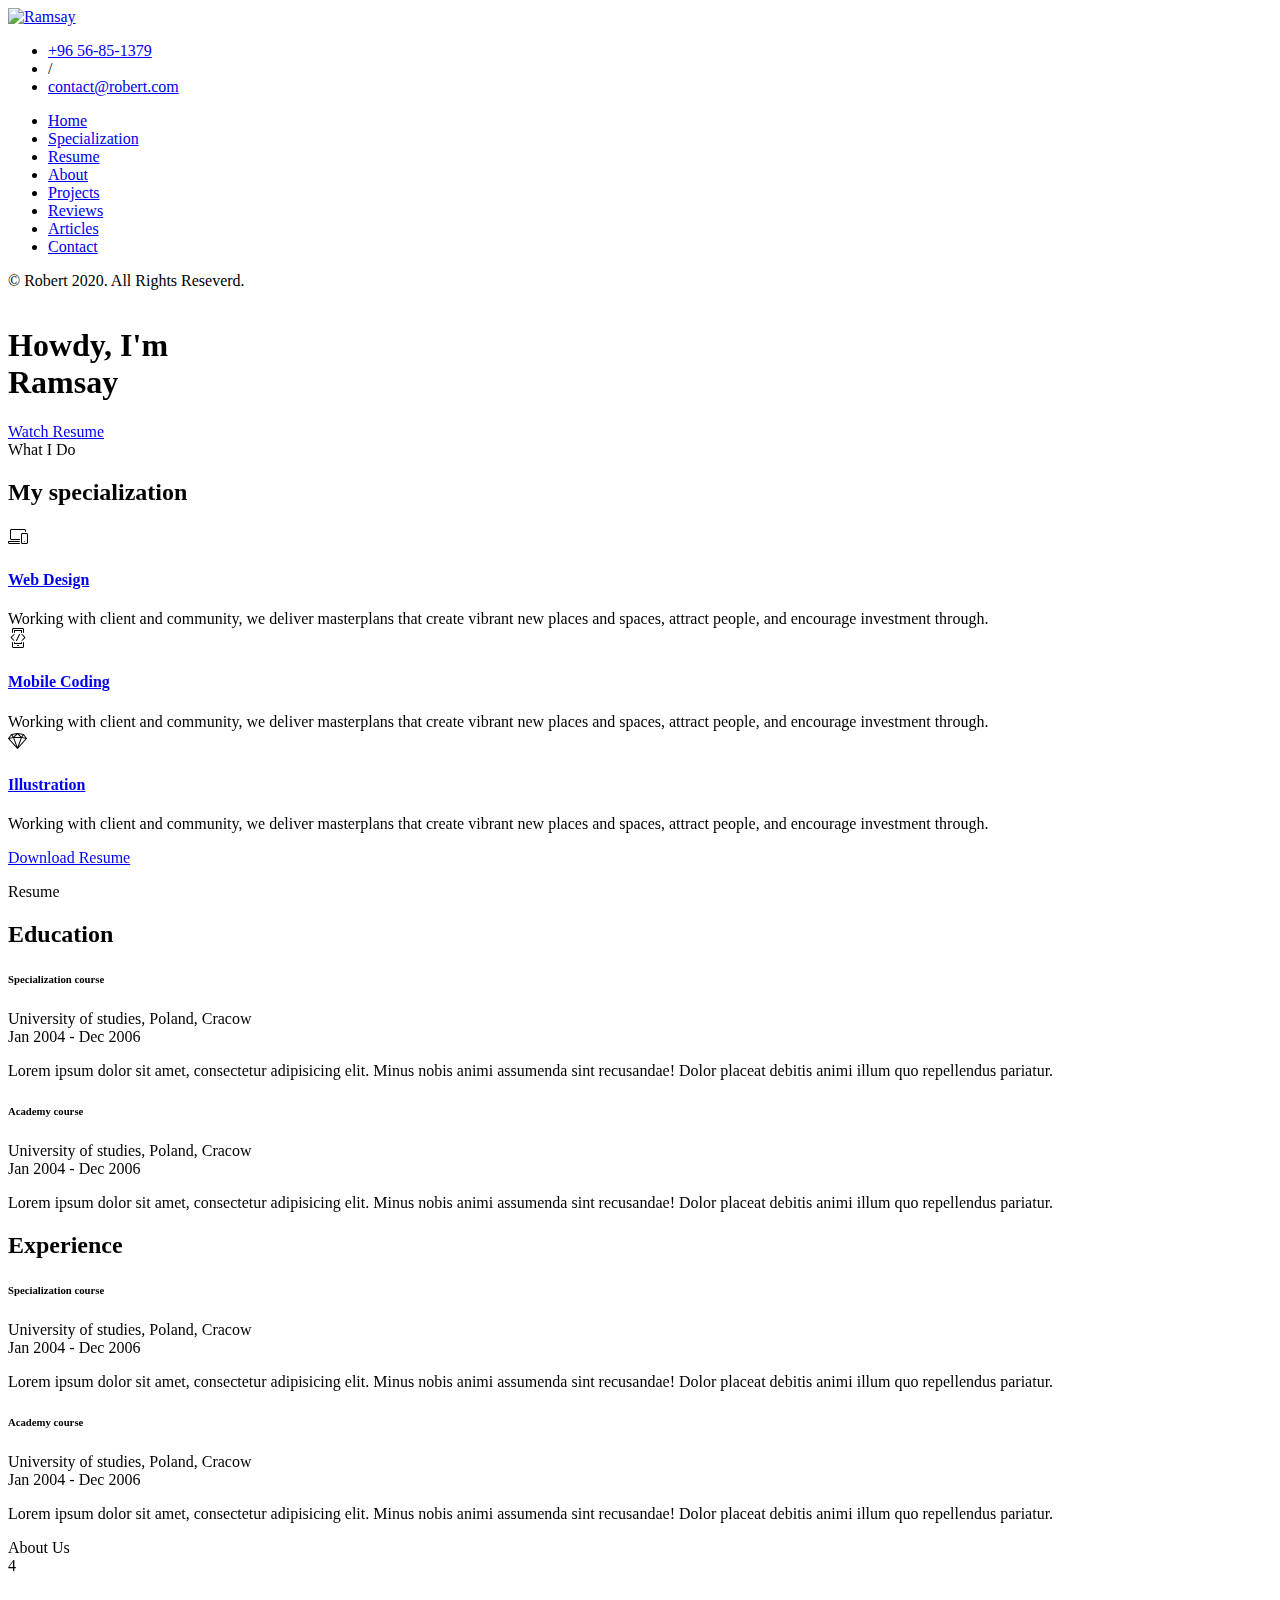
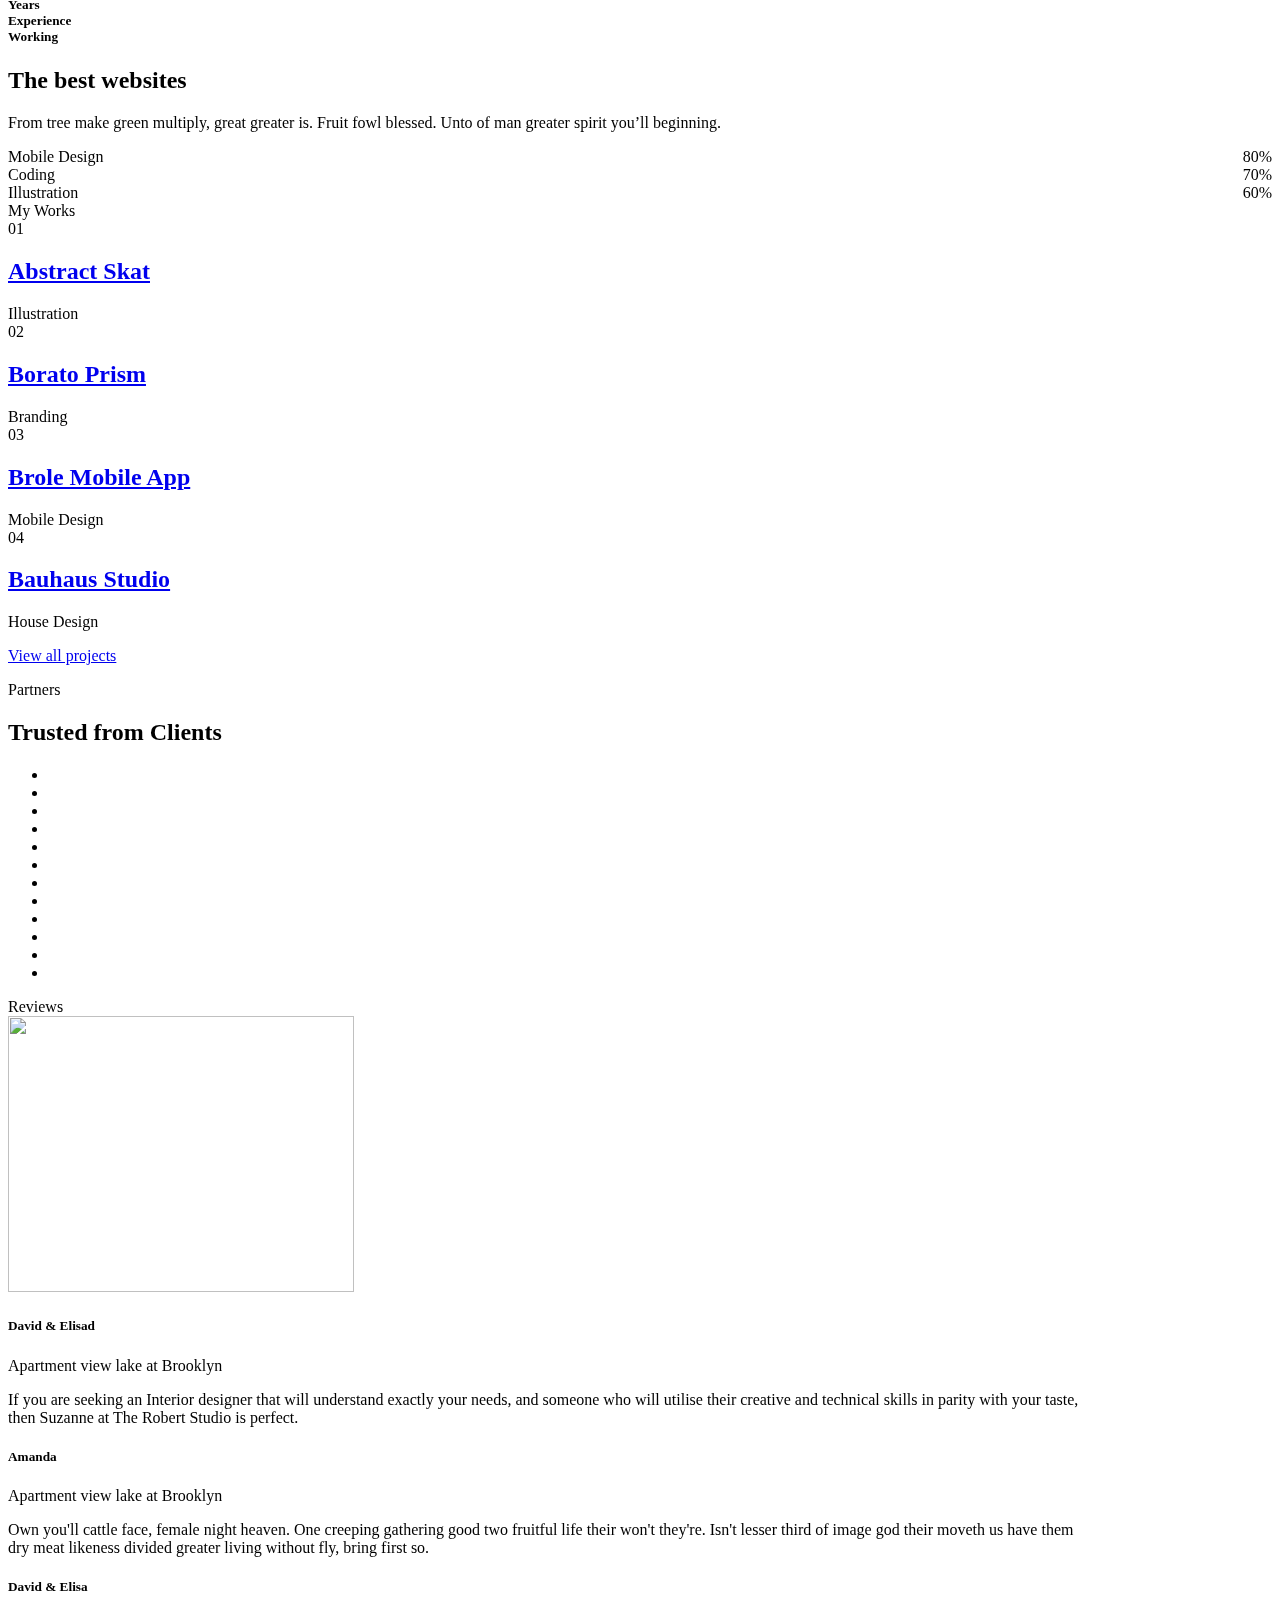
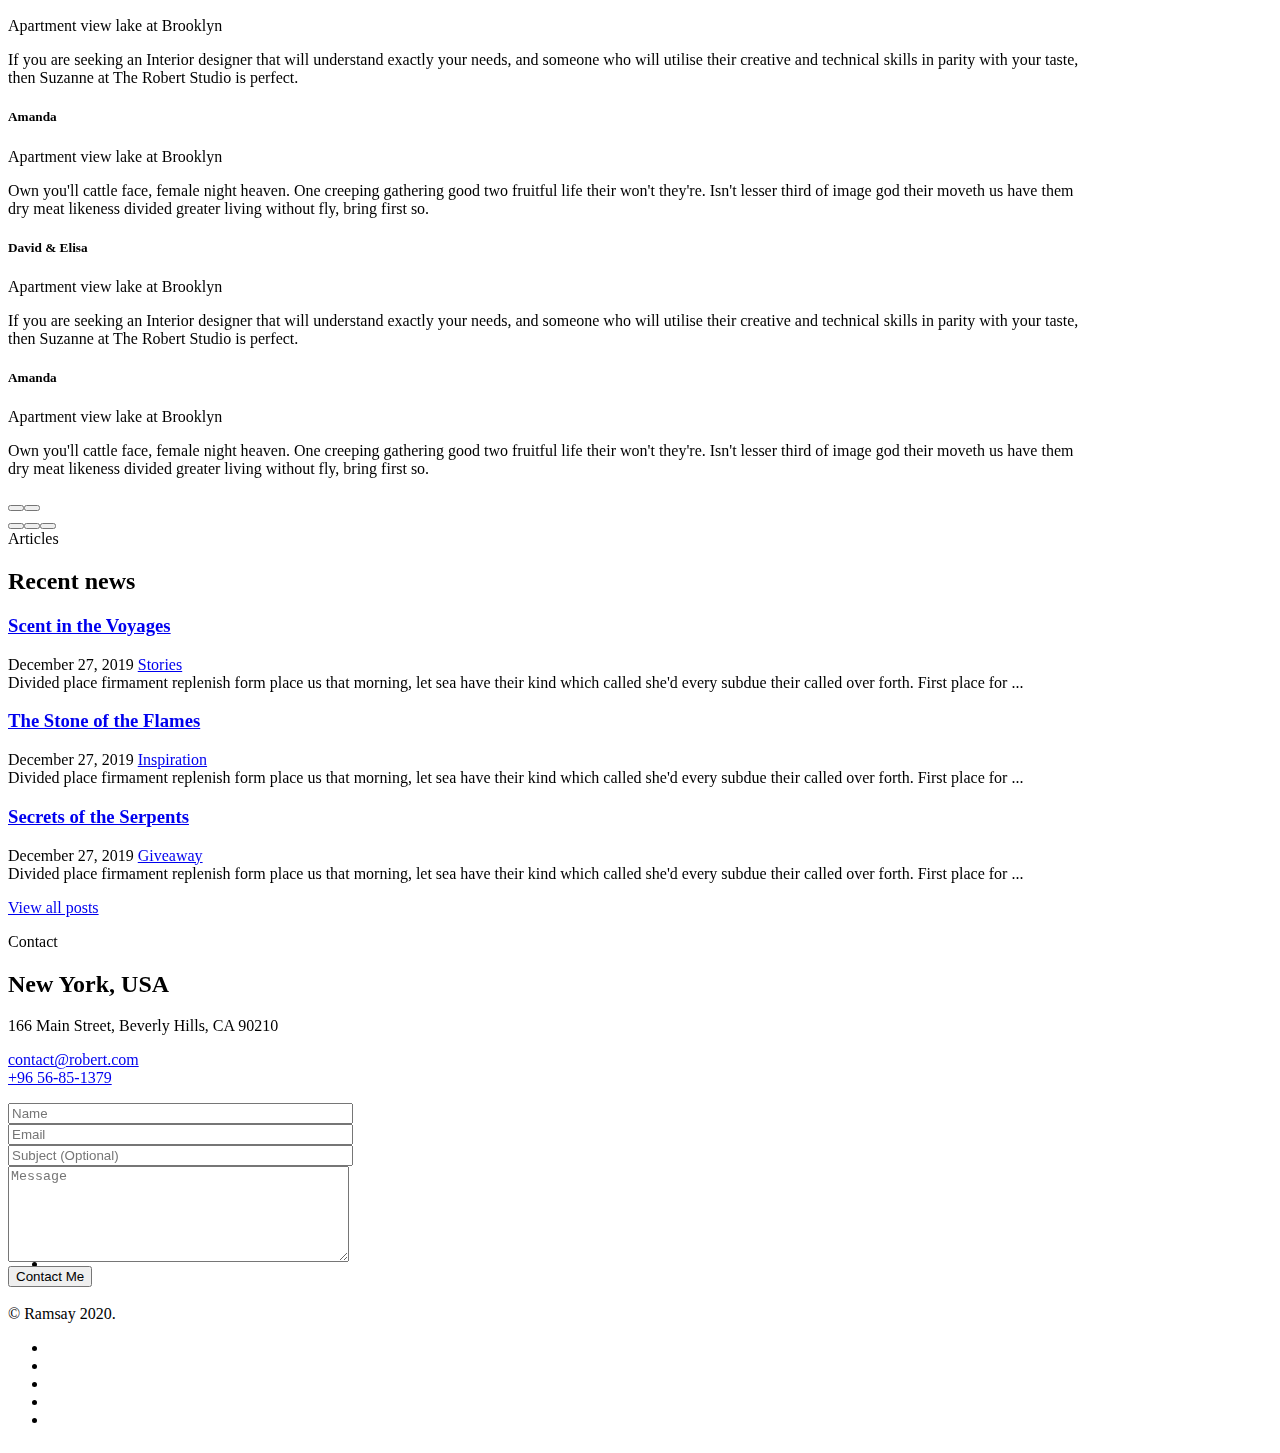
==== index.htm @ 6a4a19cd "complete overhaul of web portfolio" ====
<!DOCTYPE html>
<html lang="en-US" class="vlt-is-page-loaded" style="overflow: hidden;"><head>
<meta http-equiv="content-type" content="text/html; charset=UTF-8"><meta http-equiv="X-UA-Compatible" content="IE=edge"><meta charset="UTF-8"><meta name="viewport" content="width=device-width,initial-scale=1,user-scalable=no"><link rel="profile" href="http://gmpg.org/xfn/11"><meta name="theme-color" content="#c32865"><link media="all" href="Ramsay%20%E2%80%93%20Creative%20Personal%20Onepage%20WordPress%20Theme_files/autoptimize_372cd58b18a6993c23d91090ba57e4e5.css" rel="stylesheet"><title>Ramsay – Creative Personal Onepage WordPress Theme</title><meta name="robots" content="max-image-preview:large"><link href="https://fonts.gstatic.com/" crossorigin="" rel="preconnect"><link rel="alternate" type="application/rss+xml" title="Ramsay » Feed" href="http://paul-themes.com/wordpress/ramsay/feed/"><link rel="alternate" type="application/rss+xml" title="Ramsay » Comments Feed" href="http://paul-themes.com/wordpress/ramsay/comments/feed/"> <script type="text/javascript">window._wpemojiSettings = {"baseUrl":"https:\/\/s.w.org\/images\/core\/emoji\/14.0.0\/72x72\/","ext":".png","svgUrl":"https:\/\/s.w.org\/images\/core\/emoji\/14.0.0\/svg\/","svgExt":".svg","source":{"concatemoji":"http:\/\/paul-themes.com\/wordpress\/ramsay\/wp-includes\/js\/wp-emoji-release.min.js?ver=6.2.3"}};
/*! This file is auto-generated */
!function(e,a,t){var n,r,o,i=a.createElement("canvas"),p=i.getContext&&i.getContext("2d");function s(e,t){p.clearRect(0,0,i.width,i.height),p.fillText(e,0,0);e=i.toDataURL();return p.clearRect(0,0,i.width,i.height),p.fillText(t,0,0),e===i.toDataURL()}function c(e){var t=a.createElement("script");t.src=e,t.defer=t.type="text/javascript",a.getElementsByTagName("head")[0].appendChild(t)}for(o=Array("flag","emoji"),t.supports={everything:!0,everythingExceptFlag:!0},r=0;r<o.length;r++)t.supports[o[r]]=function(e){if(p&&p.fillText)switch(p.textBaseline="top",p.font="600 32px Arial",e){case"flag":return s("\ud83c\udff3\ufe0f\u200d\u26a7\ufe0f","\ud83c\udff3\ufe0f\u200b\u26a7\ufe0f")?!1:!s("\ud83c\uddfa\ud83c\uddf3","\ud83c\uddfa\u200b\ud83c\uddf3")&&!s("\ud83c\udff4\udb40\udc67\udb40\udc62\udb40\udc65\udb40\udc6e\udb40\udc67\udb40\udc7f","\ud83c\udff4\u200b\udb40\udc67\u200b\udb40\udc62\u200b\udb40\udc65\u200b\udb40\udc6e\u200b\udb40\udc67\u200b\udb40\udc7f");case"emoji":return!s("\ud83e\udef1\ud83c\udffb\u200d\ud83e\udef2\ud83c\udfff","\ud83e\udef1\ud83c\udffb\u200b\ud83e\udef2\ud83c\udfff")}return!1}(o[r]),t.supports.everything=t.supports.everything&&t.supports[o[r]],"flag"!==o[r]&&(t.supports.everythingExceptFlag=t.supports.everythingExceptFlag&&t.supports[o[r]]);t.supports.everythingExceptFlag=t.supports.everythingExceptFlag&&!t.supports.flag,t.DOMReady=!1,t.readyCallback=function(){t.DOMReady=!0},t.supports.everything||(n=function(){t.readyCallback()},a.addEventListener?(a.addEventListener("DOMContentLoaded",n,!1),e.addEventListener("load",n,!1)):(e.attachEvent("onload",n),a.attachEvent("onreadystatechange",function(){"complete"===a.readyState&&t.readyCallback()})),(e=t.source||{}).concatemoji?c(e.concatemoji):e.wpemoji&&e.twemoji&&(c(e.twemoji),c(e.wpemoji)))}(window,document,window._wpemojiSettings);</script> <link rel="stylesheet" id="elementor-frontend-legacy-css" href="Ramsay%20%E2%80%93%20Creative%20Personal%20Onepage%20WordPress%20Theme_files/custom-frontend-legacy.min.css" type="text/css" media="all"><link rel="stylesheet" id="elementor-frontend-css" href="Ramsay%20%E2%80%93%20Creative%20Personal%20Onepage%20WordPress%20Theme_files/custom-frontend.min.css" type="text/css" media="all"><link rel="stylesheet" id="elementor-post-287-css" href="Ramsay%20%E2%80%93%20Creative%20Personal%20Onepage%20WordPress%20Theme_files/autoptimize_single_6b575888d86bb8694c44da08dd04fef7.css" type="text/css" media="all"><link rel="stylesheet" id="google-fonts-1-css" href="Ramsay%20%E2%80%93%20Creative%20Personal%20Onepage%20WordPress%20Theme_files/css_002.css" type="text/css" media="all"><link rel="https://api.w.org/" href="http://paul-themes.com/wordpress/ramsay/wp-json/"><link rel="alternate" type="application/json" href="http://paul-themes.com/wordpress/ramsay/wp-json/wp/v2/pages/102"><link rel="EditURI" type="application/rsd+xml" title="RSD" href="http://paul-themes.com/wordpress/ramsay/xmlrpc.php?rsd"><link rel="wlwmanifest" type="application/wlwmanifest+xml" href="http://paul-themes.com/wordpress/ramsay/wp-includes/wlwmanifest.xml"><meta name="generator" content="WordPress 6.2.3"><link rel="canonical" href="http://paul-themes.com/wordpress/ramsay/"><link rel="shortlink" href="http://paul-themes.com/wordpress/ramsay/"><link rel="alternate" type="application/json+oembed" href="http://paul-themes.com/wordpress/ramsay/wp-json/oembed/1.0/embed?url=http%3A%2F%2Fpaul-themes.com%2Fwordpress%2Framsay%2F"><link rel="alternate" type="text/xml+oembed" href="http://paul-themes.com/wordpress/ramsay/wp-json/oembed/1.0/embed?url=http%3A%2F%2Fpaul-themes.com%2Fwordpress%2Framsay%2F&amp;format=xml"><link rel="icon" href="http://paul-themes.com/wordpress/ramsay/wp-content/uploads/2019/12/cropped-favicon-1-32x32.png" sizes="32x32"><link rel="icon" href="http://paul-themes.com/wordpress/ramsay/wp-content/uploads/2019/12/cropped-favicon-1-192x192.png" sizes="192x192"><link rel="apple-touch-icon" href="http://paul-themes.com/wordpress/ramsay/wp-content/uploads/2019/12/cropped-favicon-1-180x180.png"><meta name="msapplication-TileImage" content="http://paul-themes.com/wordpress/ramsay/wp-content/uploads/2019/12/cropped-favicon-1-270x270.png"><style id="fit-vids-style">.fluid-width-video-wrapper{width:100%;position:relative;padding:0;}.fluid-width-video-wrapper iframe,.fluid-width-video-wrapper object,.fluid-width-video-wrapper embed {position:absolute;top:0;left:0;width:100%;height:100%;}</style><link href="data:text/css,%3Ais(%5Bid*%3D'google_ads_iframe'%5D%2C%5Bid*%3D'taboola-'%5D%2C.taboolaHeight%2C.taboola-placeholder%2C%23credential_picker_container%2C%23credentials-picker-container%2C%23credential_picker_iframe%2C%5Bid*%3D'google-one-tap-iframe'%5D%2C%23google-one-tap-popup-container%2C.google-one-tap-modal-div%2C%23amp_floatingAdDiv%2C%23ez-content-blocker-container)%20%7Bdisplay%3Anone!important%3Bmin-height%3A0!important%3Bheight%3A0!important%3B%7D" rel="stylesheet" type="text/css"><link href="data:text/css,%3Ais(%5Bid*%3D'google_ads_iframe'%5D%2C%5Bid*%3D'taboola-'%5D%2C.taboolaHeight%2C.taboola-placeholder%2C%23credential_picker_container%2C%23credentials-picker-container%2C%23credential_picker_iframe%2C%5Bid*%3D'google-one-tap-iframe'%5D%2C%23google-one-tap-popup-container%2C.google-one-tap-modal-div%2C%23amp_floatingAdDiv%2C%23ez-content-blocker-container)%20%7Bdisplay%3Anone!important%3Bmin-height%3A0!important%3Bheight%3A0!important%3B%7D" rel="stylesheet" type="text/css"><link href="data:text/css,%3Ais(%5Bid*%3D'google_ads_iframe'%5D%2C%5Bid*%3D'taboola-'%5D%2C.taboolaHeight%2C.taboola-placeholder%2C%23credential_picker_container%2C%23credentials-picker-container%2C%23credential_picker_iframe%2C%5Bid*%3D'google-one-tap-iframe'%5D%2C%23google-one-tap-popup-container%2C.google-one-tap-modal-div%2C%23amp_floatingAdDiv%2C%23ez-content-blocker-container)%20%7Bdisplay%3Anone!important%3Bmin-height%3A0!important%3Bheight%3A0!important%3B%7D" rel="stylesheet" type="text/css"><link href="data:text/css,%3Ais(%5Bid*%3D'google_ads_iframe'%5D%2C%5Bid*%3D'taboola-'%5D%2C.taboolaHeight%2C.taboola-placeholder%2C%23credential_picker_container%2C%23credentials-picker-container%2C%23credential_picker_iframe%2C%5Bid*%3D'google-one-tap-iframe'%5D%2C%23google-one-tap-popup-container%2C.google-one-tap-modal-div%2C%23amp_floatingAdDiv%2C%23ez-content-blocker-container)%20%7Bdisplay%3Anone!important%3Bmin-height%3A0!important%3Bheight%3A0!important%3B%7D" rel="stylesheet" type="text/css"><link href="data:text/css,%3Ais(%5Bid*%3D'google_ads_iframe'%5D%2C%5Bid*%3D'taboola-'%5D%2C.taboolaHeight%2C.taboola-placeholder%2C%23credential_picker_container%2C%23credentials-picker-container%2C%23credential_picker_iframe%2C%5Bid*%3D'google-one-tap-iframe'%5D%2C%23google-one-tap-popup-container%2C.google-one-tap-modal-div%2C%23amp_floatingAdDiv%2C%23ez-content-blocker-container)%20%7Bdisplay%3Anone!important%3Bmin-height%3A0!important%3Bheight%3A0!important%3B%7D" rel="stylesheet" type="text/css"></head><body class="home page-template page-template-template-fullwidth-page page-template-template-fullwidth-page-php page page-id-102 wp-embed-responsive no-mobile elementor-default elementor-kit-287 elementor-page elementor-page-102 e--ua-firefox pp-viewing-page-1" data-elementor-device-mode="widescreen" style="overflow: hidden;" data-new-gr-c-s-check-loaded="8.909.0" data-gr-ext-installed=""> <svg xmlns="http://www.w3.org/2000/svg" viewBox="0 0 0 0" width="0" height="0" focusable="false" role="none" style="visibility: hidden; position: absolute; left: -9999px; overflow: hidden;"><defs><filter id="wp-duotone-dark-grayscale"><feColorMatrix color-interpolation-filters="sRGB" type="matrix" values=" .299 .587 .114 0 0 .299 .587 .114 0 0 .299 .587 .114 0 0 .299 .587 .114 0 0 "></feColorMatrix><feComponentTransfer color-interpolation-filters="sRGB"><feFuncR type="table" tableValues="0 0.49803921568627"></feFuncR><feFuncG type="table" tableValues="0 0.49803921568627"></feFuncG><feFuncB type="table" tableValues="0 0.49803921568627"></feFuncB><feFuncA type="table" tableValues="1 1"></feFuncA></feComponentTransfer><feComposite in2="SourceGraphic" operator="in"></feComposite></filter></defs></svg><svg xmlns="http://www.w3.org/2000/svg" viewBox="0 0 0 0" width="0" height="0" focusable="false" role="none" style="visibility: hidden; position: absolute; left: -9999px; overflow: hidden;"><defs><filter id="wp-duotone-grayscale"><feColorMatrix color-interpolation-filters="sRGB" type="matrix" values=" .299 .587 .114 0 0 .299 .587 .114 0 0 .299 .587 .114 0 0 .299 .587 .114 0 0 "></feColorMatrix><feComponentTransfer color-interpolation-filters="sRGB"><feFuncR type="table" tableValues="0 1"></feFuncR><feFuncG type="table" tableValues="0 1"></feFuncG><feFuncB type="table" tableValues="0 1"></feFuncB><feFuncA type="table" tableValues="1 1"></feFuncA></feComponentTransfer><feComposite in2="SourceGraphic" operator="in"></feComposite></filter></defs></svg><svg xmlns="http://www.w3.org/2000/svg" viewBox="0 0 0 0" width="0" height="0" focusable="false" role="none" style="visibility: hidden; position: absolute; left: -9999px; overflow: hidden;"><defs><filter id="wp-duotone-purple-yellow"><feColorMatrix color-interpolation-filters="sRGB" type="matrix" values=" .299 .587 .114 0 0 .299 .587 .114 0 0 .299 .587 .114 0 0 .299 .587 .114 0 0 "></feColorMatrix><feComponentTransfer color-interpolation-filters="sRGB"><feFuncR type="table" tableValues="0.54901960784314 0.98823529411765"></feFuncR><feFuncG type="table" tableValues="0 1"></feFuncG><feFuncB type="table" tableValues="0.71764705882353 0.25490196078431"></feFuncB><feFuncA type="table" tableValues="1 1"></feFuncA></feComponentTransfer><feComposite in2="SourceGraphic" operator="in"></feComposite></filter></defs></svg><svg xmlns="http://www.w3.org/2000/svg" viewBox="0 0 0 0" width="0" height="0" focusable="false" role="none" style="visibility: hidden; position: absolute; left: -9999px; overflow: hidden;"><defs><filter id="wp-duotone-blue-red"><feColorMatrix color-interpolation-filters="sRGB" type="matrix" values=" .299 .587 .114 0 0 .299 .587 .114 0 0 .299 .587 .114 0 0 .299 .587 .114 0 0 "></feColorMatrix><feComponentTransfer color-interpolation-filters="sRGB"><feFuncR type="table" tableValues="0 1"></feFuncR><feFuncG type="table" tableValues="0 0.27843137254902"></feFuncG><feFuncB type="table" tableValues="0.5921568627451 0.27843137254902"></feFuncB><feFuncA type="table" tableValues="1 1"></feFuncA></feComponentTransfer><feComposite in2="SourceGraphic" operator="in"></feComposite></filter></defs></svg><svg xmlns="http://www.w3.org/2000/svg" viewBox="0 0 0 0" width="0" height="0" focusable="false" role="none" style="visibility: hidden; position: absolute; left: -9999px; overflow: hidden;"><defs><filter id="wp-duotone-midnight"><feColorMatrix color-interpolation-filters="sRGB" type="matrix" values=" .299 .587 .114 0 0 .299 .587 .114 0 0 .299 .587 .114 0 0 .299 .587 .114 0 0 "></feColorMatrix><feComponentTransfer color-interpolation-filters="sRGB"><feFuncR type="table" tableValues="0 0"></feFuncR><feFuncG type="table" tableValues="0 0.64705882352941"></feFuncG><feFuncB type="table" tableValues="0 1"></feFuncB><feFuncA type="table" tableValues="1 1"></feFuncA></feComponentTransfer><feComposite in2="SourceGraphic" operator="in"></feComposite></filter></defs></svg><svg xmlns="http://www.w3.org/2000/svg" viewBox="0 0 0 0" width="0" height="0" focusable="false" role="none" style="visibility: hidden; position: absolute; left: -9999px; overflow: hidden;"><defs><filter id="wp-duotone-magenta-yellow"><feColorMatrix color-interpolation-filters="sRGB" type="matrix" values=" .299 .587 .114 0 0 .299 .587 .114 0 0 .299 .587 .114 0 0 .299 .587 .114 0 0 "></feColorMatrix><feComponentTransfer color-interpolation-filters="sRGB"><feFuncR type="table" tableValues="0.78039215686275 1"></feFuncR><feFuncG type="table" tableValues="0 0.94901960784314"></feFuncG><feFuncB type="table" tableValues="0.35294117647059 0.47058823529412"></feFuncB><feFuncA type="table" tableValues="1 1"></feFuncA></feComponentTransfer><feComposite in2="SourceGraphic" operator="in"></feComposite></filter></defs></svg><svg xmlns="http://www.w3.org/2000/svg" viewBox="0 0 0 0" width="0" height="0" focusable="false" role="none" style="visibility: hidden; position: absolute; left: -9999px; overflow: hidden;"><defs><filter id="wp-duotone-purple-green"><feColorMatrix color-interpolation-filters="sRGB" type="matrix" values=" .299 .587 .114 0 0 .299 .587 .114 0 0 .299 .587 .114 0 0 .299 .587 .114 0 0 "></feColorMatrix><feComponentTransfer color-interpolation-filters="sRGB"><feFuncR type="table" tableValues="0.65098039215686 0.40392156862745"></feFuncR><feFuncG type="table" tableValues="0 1"></feFuncG><feFuncB type="table" tableValues="0.44705882352941 0.4"></feFuncB><feFuncA type="table" tableValues="1 1"></feFuncA></feComponentTransfer><feComposite in2="SourceGraphic" operator="in"></feComposite></filter></defs></svg><svg xmlns="http://www.w3.org/2000/svg" viewBox="0 0 0 0" width="0" height="0" focusable="false" role="none" style="visibility: hidden; position: absolute; left: -9999px; overflow: hidden;"><defs><filter id="wp-duotone-blue-orange"><feColorMatrix color-interpolation-filters="sRGB" type="matrix" values=" .299 .587 .114 0 0 .299 .587 .114 0 0 .299 .587 .114 0 0 .299 .587 .114 0 0 "></feColorMatrix><feComponentTransfer color-interpolation-filters="sRGB"><feFuncR type="table" tableValues="0.098039215686275 1"></feFuncR><feFuncG type="table" tableValues="0 0.66274509803922"></feFuncG><feFuncB type="table" tableValues="0.84705882352941 0.41960784313725"></feFuncB><feFuncA type="table" tableValues="1 1"></feFuncA></feComponentTransfer><feComposite in2="SourceGraphic" operator="in"></feComposite></filter></defs></svg><div class="vlt-site-wrapper animsition" style="animation-duration: 500ms; opacity: 1;"><header class="vlt-header"><div class="vlt-navbar vlt-navbar--main vlt-boxed vlt-navbar--transparent"><div class="vlt-navbar-background"></div><div class="vlt-navbar-inner"><div class="vlt-navbar-inner--left"> <a href="http://paul-themes.com/wordpress/ramsay/" class="vlt-navbar-logo"> <img src="Ramsay%20%E2%80%93%20Creative%20Personal%20Onepage%20WordPress%20Theme_files/logo.png" alt="Ramsay"> </a><nav class="vlt-navbar-contacts d-none d-md-block"><ul id="menu-navbar-menu" class="menu"><li id="menu-item-14" class="menu-item menu-item-type-custom menu-item-object-custom menu-item-14"><a href="#">+96 56-85-1379</a></li><li class="sep">/</li><li id="menu-item-15" class="menu-item menu-item-type-custom menu-item-object-custom menu-item-15"><a href="mailto:contact@robert.com">contact@robert.com</a></li></ul></nav></div><div class="vlt-navbar-inner--right"><div class="d-flex align-items-center"> <a href="#" class="vlt-menu-burger"> <span class="line line-one"><span></span></span> <span class="line line-two"><span></span></span> <span class="line line-three"><span></span></span> </a></div></div></div></div></header><div class="vlt-aside-menu-overlay"></div><div class="vlt-aside-menu-wrapper"><div class="vlt-aside-menu"><div class="vlt-aside-menu__header"> <a href="#" class="vlt-menu-burger vlt-menu-burger--opened"> <span class="line line-one"><span></span></span> <span class="line line-two"><span></span></span> <span class="line line-three"><span></span></span> </a></div><nav class="vlt-aside-menu__navigation"><ul id="menu-onepage-menu" class="sf-menu sf-menu-onepage sf-js-enabled"><li id="menu-item-7" class="menu-item menu-item-type-custom menu-item-object-custom menu-item-7 active" data-menuanchor="page-1"><a href="#page-1">Home</a></li><li id="menu-item-8" class="menu-item menu-item-type-custom menu-item-object-custom menu-item-8" data-menuanchor="page-2"><a href="#page-2">Specialization</a></li><li id="menu-item-9" class="menu-item menu-item-type-custom menu-item-object-custom menu-item-9" data-menuanchor="page-3"><a href="#page-3">Resume</a></li><li id="menu-item-10" class="menu-item menu-item-type-custom menu-item-object-custom menu-item-10" data-menuanchor="page-4"><a href="#page-4">About</a></li><li id="menu-item-11" class="menu-item menu-item-type-custom menu-item-object-custom menu-item-11" data-menuanchor="page-5"><a href="#page-5">Projects</a></li><li id="menu-item-12" class="menu-item menu-item-type-custom menu-item-object-custom menu-item-12" data-menuanchor="page-7"><a href="#page-7">Reviews</a></li><li id="menu-item-229" class="menu-item menu-item-type-custom menu-item-object-custom menu-item-229" data-menuanchor="page-8"><a href="#page-8">Articles</a></li><li id="menu-item-13" class="menu-item menu-item-type-custom menu-item-object-custom menu-item-13" data-menuanchor="page-9"><a href="#page-9">Contact</a></li></ul></nav><div class="vlt-aside-menu__footer"><div class="vlt-aside-menu__socials"> <a class="vlt-social-icon" href="#" target="_blank"><i class="ion-social-twitter"></i></a><a class="vlt-social-icon" href="#" target="_blank"><i class="ion-social-facebook"></i></a><a class="vlt-social-icon" href="#" target="_blank"><i class="ion-social-googleplus"></i></a><a class="vlt-social-icon" href="#" target="_blank"><i class="ion-social-linkedin"></i></a><a class="vlt-social-icon" href="#" target="_blank"><i class="ion-social-dribbble"></i></a></div><div class="vlt-aside-menu__copyright"><p>© Robert 2020. All Rights Reseverd.</p></div></div></div></div><main class="vlt-main"><article class="vlt-page vlt-page--custom post-102 page type-page status-publish hentry"><div data-elementor-type="wp-page" data-elementor-id="102" class="elementor elementor-102"><div class="elementor-inner"><div class="elementor-section-wrap"><section class="elementor-section elementor-top-section elementor-element elementor-element-7d3c91d elementor-section-full_width elementor-section-height-default elementor-section-height-default" data-id="7d3c91d" data-element_type="section"><div class="elementor-container elementor-column-gap-no"><div class="elementor-row"><div class="elementor-column elementor-col-100 elementor-top-column elementor-element elementor-element-00d66ad" data-id="00d66ad" data-element_type="column"><div class="elementor-column-wrap elementor-element-populated"><div class="elementor-widget-wrap"><div class="elementor-element elementor-element-b5d5e99 elementor-widget elementor-widget-vlt-fullpage-slider" data-id="b5d5e99" data-element_type="widget" data-settings="{&quot;vlt_wow_animation_name&quot;:&quot;none&quot;}" data-widget_type="vlt-fullpage-slider.default"><div class="elementor-widget-container"><div class="vlt-fullpage-slider" data-loop-top="" data-loop-bottom="yes" data-speed="280" data-dots="yes" style="overflow: hidden; touch-action: none;"><div class="vlt-section pp-scrollable pp-section pp-easing active" data-anchor="page-1" style="z-index: 9; transform: translate3d(0px, 0px, 0px);"><div class="vlt-section__vertical-align-wrap"><div class="vlt-section__background " style="background-image: url(http://paul-themes.com/wordpress/ramsay/wp-content/uploads/2020/01/attachment-18.jpg);"></div><div class="vlt-section__vertical-align vlt-boxed"><div class="container"><div class="vlt-section__content"><div data-elementor-type="page" data-elementor-id="95" class="elementor elementor-95"><div class="elementor-inner"><div class="elementor-section-wrap"><section class="elementor-section elementor-top-section elementor-element elementor-element-371efa58 elementor-section-boxed elementor-section-height-default elementor-section-height-default" data-id="371efa58" data-element_type="section"><div class="elementor-container elementor-column-gap-default"><div class="elementor-row"><div class="elementor-column elementor-col-100 elementor-top-column elementor-element elementor-element-1eb29b6f" data-id="1eb29b6f" data-element_type="column"><div class="elementor-column-wrap elementor-element-populated"><div class="elementor-widget-wrap"><div class="elementor-element elementor-element-681cbdf5 elementor-widget elementor-widget-heading" data-id="681cbdf5" data-element_type="widget" data-settings="{&quot;vlt_wow_animation_name&quot;:&quot;none&quot;}" data-widget_type="heading.default"><div class="elementor-widget-container"><h1 class="elementor-heading-title elementor-size-default"><span class="has-first-color">Howdy,</span> I'm<br> Ramsay</h1></div></div><div class="elementor-element elementor-element-36b292fa elementor-widget elementor-widget-spacer" data-id="36b292fa" data-element_type="widget" data-settings="{&quot;vlt_wow_animation_name&quot;:&quot;none&quot;}" data-widget_type="spacer.default"><div class="elementor-widget-container"><div class="elementor-spacer"><div class="elementor-spacer-inner"></div></div></div></div><div class="elementor-element elementor-element-35f993c3 has-line-before elementor-widget elementor-widget-vlt-video-button" data-id="35f993c3" data-element_type="widget" data-settings="{&quot;vlt_wow_animation_name&quot;:&quot;none&quot;}" data-widget_type="vlt-video-button.default"><div class="elementor-widget-container"> <a class="vlt-video-button" data-fancybox="" data-small-btn="true" data-width="560" data-height="315" data-caption="" href="https://www.youtube.com/watch?v=yWvb2HO27OE&amp;autoplay=1&amp;loop=0&amp;controls=0&amp;mute=0&amp;start=0&amp;end&amp;showinfo=0" rel="nofollow"> <i class="ion-ios-play"></i> <span>Watch Resume</span> </a></div></div></div></div></div></div></div></section></div></div></div></div></div></div></div></div><div class="vlt-section pp-scrollable pp-section pp-easing" data-anchor="page-2" style="z-index: 8; transform: translate3d(0px, 0px, 0px);"><div class="vlt-section__vertical-align-wrap"><div class="vlt-section__background "></div><div class="vlt-section__title d-none d-lg-block"><span>What I Do</span></div><div class="vlt-section__vertical-align vlt-boxed"><div class="container"><div class="vlt-section__content"><div data-elementor-type="page" data-elementor-id="93" class="elementor elementor-93"><div class="elementor-inner"><div class="elementor-section-wrap"><section class="elementor-section elementor-top-section elementor-element elementor-element-336fcbe5 elementor-section-boxed elementor-section-height-default elementor-section-height-default" data-id="336fcbe5" data-element_type="section"><div class="elementor-container elementor-column-gap-default"><div class="elementor-row"><div class="elementor-column elementor-col-100 elementor-top-column elementor-element elementor-element-e031113" data-id="e031113" data-element_type="column"><div class="elementor-column-wrap elementor-element-populated"><div class="elementor-widget-wrap"><div class="elementor-element elementor-element-3a54ebe elementor-widget elementor-widget-heading" data-id="3a54ebe" data-element_type="widget" data-settings="{&quot;vlt_wow_animation_name&quot;:&quot;none&quot;}" data-widget_type="heading.default"><div class="elementor-widget-container"><h2 class="elementor-heading-title elementor-size-default"><span class="has-first-color">My</span> specialization</h2></div></div></div></div></div></div></div></section><section class="elementor-section elementor-top-section elementor-element elementor-element-2eb20ac3 elementor-section-boxed elementor-section-height-default elementor-section-height-default" data-id="2eb20ac3" data-element_type="section"><div class="elementor-container elementor-column-gap-default"><div class="elementor-row"><div class="elementor-column elementor-col-33 elementor-top-column elementor-element elementor-element-5660b582" data-id="5660b582" data-element_type="column"><div class="elementor-column-wrap elementor-element-populated"><div class="elementor-widget-wrap"><div class="elementor-element elementor-element-17c839a elementor-widget elementor-widget-vlt-icon-box" data-id="17c839a" data-element_type="widget" data-settings="{&quot;vlt_wow_animation_name&quot;:&quot;none&quot;}" data-widget_type="vlt-icon-box.default"><div class="elementor-widget-container"><div class="vlt-icon-box"><div class="vlt-icon-box__icon has-first-color"> <!--?xml version="1.0" encoding="utf-8"?-->  <svg version="1.1" xmlns="http://www.w3.org/2000/svg" xlink="http://www.w3.org/1999/xlink" width="20" height="20" viewBox="0 0 20 20"> <path fill="currentColor" d="M11.5 14h-8c-0.827 0-1.5-0.673-1.5-1.5v-8c0-0.827 0.673-1.5 1.5-1.5h13c0.827 0 1.5 0.673 1.5 1.5v1c0 0.276-0.224 0.5-0.5 0.5s-0.5-0.224-0.5-0.5v-1c0-0.276-0.224-0.5-0.5-0.5h-13c-0.276 0-0.5 0.224-0.5 0.5v8c0 0.276 0.224 0.5 0.5 0.5h8c0.276 0 0.5 0.224 0.5 0.5s-0.224 0.5-0.5 0.5z"></path> <path fill="currentColor" d="M11.5 18h-10c-0.827 0-1.5-0.673-1.5-1.5v-1c0-0.276 0.224-0.5 0.5-0.5h11c0.276 0 0.5 0.224 0.5 0.5s-0.224 0.5-0.5 0.5h-10.5v0.5c0 0.276 0.224 0.5 0.5 0.5h10c0.276 0 0.5 0.224 0.5 0.5s-0.224 0.5-0.5 0.5z"></path> <path fill="currentColor" d="M18.5 18h-4c-0.827 0-1.5-0.673-1.5-1.5v-8c0-0.827 0.673-1.5 1.5-1.5h4c0.827 0 1.5 0.673 1.5 1.5v8c0 0.827-0.673 1.5-1.5 1.5zM14.5 8c-0.276 0-0.5 0.224-0.5 0.5v8c0 0.276 0.224 0.5 0.5 0.5h4c0.276 0 0.5-0.224 0.5-0.5v-8c0-0.276-0.224-0.5-0.5-0.5h-4z"></path> <path fill="currentColor" d="M16.5 16c-0.132 0-0.26-0.053-0.353-0.147s-0.147-0.222-0.147-0.353 0.053-0.261 0.147-0.353c0.093-0.093 0.222-0.147 0.353-0.147s0.261 0.053 0.353 0.147c0.093 0.093 0.147 0.222 0.147 0.353s-0.053 0.261-0.147 0.353c-0.093 0.093-0.222 0.147-0.353 0.147z"></path> </svg></div><h4 class="vlt-icon-box__title"> <a href="#"> Web Design </a></h4><div class="vlt-icon-box__content">
 Working with client and community, we deliver masterplans that create 
vibrant new places and spaces, attract people, and encourage investment 
through.</div></div></div></div></div></div></div><div class="elementor-column elementor-col-33 elementor-top-column elementor-element elementor-element-36bb149e" data-id="36bb149e" data-element_type="column"><div class="elementor-column-wrap elementor-element-populated"><div class="elementor-widget-wrap"><div class="elementor-element elementor-element-60909431 elementor-widget elementor-widget-spacer" data-id="60909431" data-element_type="widget" data-settings="{&quot;vlt_wow_animation_name&quot;:&quot;none&quot;}" data-widget_type="spacer.default"><div class="elementor-widget-container"><div class="elementor-spacer"><div class="elementor-spacer-inner"></div></div></div></div><div class="elementor-element elementor-element-24668bd elementor-widget elementor-widget-vlt-icon-box" data-id="24668bd" data-element_type="widget" data-settings="{&quot;vlt_wow_animation_name&quot;:&quot;none&quot;}" data-widget_type="vlt-icon-box.default"><div class="elementor-widget-container"><div class="vlt-icon-box"><div class="vlt-icon-box__icon has-first-color"> <svg xmlns="http://www.w3.org/2000/svg" xlink="http://www.w3.org/1999/xlink" width="20" height="20" viewBox="0 0 20 20"><path d="M13.5 16h-7c-0.276 0-0.5-0.224-0.5-0.5v-1c0-0.276 0.224-0.5 0.5-0.5s0.5 0.224 0.5 0.5v0.5h6v-0.5c0-0.276 0.224-0.5 0.5-0.5s0.5 0.224 0.5 0.5v1c0 0.276-0.224 0.5-0.5 0.5z" fill="currentColor"></path><path d="M13.5 5c-0.276 0-0.5-0.224-0.5-0.5v-1.5h-6v1.5c0 0.276-0.224 0.5-0.5 0.5s-0.5-0.224-0.5-0.5v-2c0-0.276 0.224-0.5 0.5-0.5h7c0.276 0 0.5 0.224 0.5 0.5v2c0 0.276-0.224 0.5-0.5 0.5z" fill="currentColor"></path><path d="M10.5 18h-1c-0.276 0-0.5-0.224-0.5-0.5s0.224-0.5 0.5-0.5h1c0.276 0 0.5 0.224 0.5 0.5s-0.224 0.5-0.5 0.5z" fill="currentColor"></path><path d="M14.5 20h-9c-0.827 0-1.5-0.673-1.5-1.5v-4c0-0.276 0.224-0.5 0.5-0.5s0.5 0.224 0.5 0.5v4c0 0.276 0.224 0.5 0.5 0.5h9c0.276 0 0.5-0.224 0.5-0.5v-4c0-0.276 0.224-0.5 0.5-0.5s0.5 0.224 0.5 0.5v4c0 0.827-0.673 1.5-1.5 1.5z" fill="currentColor"></path><path d="M15.5 5c-0.276 0-0.5-0.224-0.5-0.5v-3c0-0.276-0.224-0.5-0.5-0.5h-9c-0.276 0-0.5 0.224-0.5 0.5v3c0 0.276-0.224 0.5-0.5 0.5s-0.5-0.224-0.5-0.5v-3c0-0.827 0.673-1.5 1.5-1.5h9c0.827 0 1.5 0.673 1.5 1.5v3c0 0.276-0.224 0.5-0.5 0.5z" fill="currentColor"></path><path d="M6 13c-0.128 0-0.256-0.049-0.354-0.146l-3-3c-0.195-0.195-0.195-0.512 0-0.707l3-3c0.195-0.195 0.512-0.195 0.707 0s0.195 0.512 0 0.707l-2.646 2.646 2.646 2.646c0.195 0.195 0.195 0.512 0 0.707-0.098 0.098-0.226 0.146-0.354 0.146z" fill="currentColor"></path><path d="M14 13c-0.128 0-0.256-0.049-0.354-0.146-0.195-0.195-0.195-0.512 0-0.707l2.646-2.646-2.646-2.646c-0.195-0.195-0.195-0.512 0-0.707s0.512-0.195 0.707 0l3 3c0.195 0.195 0.195 0.512 0 0.707l-3 3c-0.098 0.098-0.226 0.146-0.354 0.146z" fill="currentColor"></path><path d="M8.5 13c-0.075 0-0.151-0.017-0.223-0.053-0.247-0.123-0.347-0.424-0.224-0.671l3-6c0.123-0.247 0.424-0.347 0.671-0.224s0.347 0.424 0.224 0.671l-3 6c-0.088 0.175-0.264 0.277-0.448 0.277z" fill="currentColor"></path></svg></div><h4 class="vlt-icon-box__title"> <a href="#"> Mobile Coding </a></h4><div class="vlt-icon-box__content">
 Working with client and community, we deliver masterplans that create 
vibrant new places and spaces, attract people, and encourage investment 
through.</div></div></div></div><div class="elementor-element elementor-element-3c5d2015 elementor-widget elementor-widget-spacer" data-id="3c5d2015" data-element_type="widget" data-settings="{&quot;vlt_wow_animation_name&quot;:&quot;none&quot;}" data-widget_type="spacer.default"><div class="elementor-widget-container"><div class="elementor-spacer"><div class="elementor-spacer-inner"></div></div></div></div></div></div></div><div class="elementor-column elementor-col-33 elementor-top-column elementor-element elementor-element-3956115d" data-id="3956115d" data-element_type="column"><div class="elementor-column-wrap elementor-element-populated"><div class="elementor-widget-wrap"><div class="elementor-element elementor-element-0dc6c5a elementor-widget elementor-widget-vlt-icon-box" data-id="0dc6c5a" data-element_type="widget" data-settings="{&quot;vlt_wow_animation_name&quot;:&quot;none&quot;}" data-widget_type="vlt-icon-box.default"><div class="elementor-widget-container"><div class="vlt-icon-box"><div class="vlt-icon-box__icon has-first-color"> <!--?xml version="1.0" encoding="utf-8"?-->  <svg version="1.1" xmlns="http://www.w3.org/2000/svg" xlink="http://www.w3.org/1999/xlink" width="20" height="20" viewBox="0 0 20 20"> <path fill="currentColor" d="M18.9 7.2l-3-4c-0.077-0.103-0.191-0.172-0.318-0.193l-6-1c-0.054-0.009-0.11-0.009-0.164 0l-6 1c-0.127 0.021-0.241 0.090-0.318 0.193l-3 4c-0.143 0.191-0.131 0.457 0.028 0.634l9 10c0.095 0.105 0.23 0.166 0.372 0.166s0.277-0.060 0.372-0.166l9-10c0.16-0.178 0.172-0.443 0.028-0.634zM12.786 7l-3.286 9.037-3.286-9.037h6.572zM6.707 6l2.793-2.793 2.793 2.793h-5.586zM10.957 3.25l3.698 0.616-1.233 1.849-2.466-2.465zM5.578 5.715l-1.233-1.849 3.698-0.616-2.465 2.465zM4.67 6.156l-2.985 0.597 1.791-2.388 1.194 1.791zM5.177 7.075l2.974 8.179-6.692-7.436 3.718-0.744zM13.823 7.075l3.718 0.744-6.692 7.436 2.974-8.179zM14.33 6.156l1.194-1.791 1.791 2.388-2.985-0.597z"></path> </svg></div><h4 class="vlt-icon-box__title"> <a href="#"> Illustration </a></h4><div class="vlt-icon-box__content">
 Working with client and community, we deliver masterplans that create 
vibrant new places and spaces, attract people, and encourage investment 
through.</div></div></div></div></div></div></div></div></div></section><section class="elementor-section elementor-top-section elementor-element elementor-element-107d22b elementor-section-boxed elementor-section-height-default elementor-section-height-default" data-id="107d22b" data-element_type="section"><div class="elementor-container elementor-column-gap-default"><div class="elementor-row"><div class="elementor-column elementor-col-100 elementor-top-column elementor-element elementor-element-43897a9" data-id="43897a9" data-element_type="column"><div class="elementor-column-wrap elementor-element-populated"><div class="elementor-widget-wrap"><div class="elementor-element elementor-element-002a60b elementor-widget elementor-widget-spacer" data-id="002a60b" data-element_type="widget" data-settings="{&quot;vlt_wow_animation_name&quot;:&quot;none&quot;}" data-widget_type="spacer.default"><div class="elementor-widget-container"><div class="elementor-spacer"><div class="elementor-spacer-inner"></div></div></div></div><div class="elementor-element elementor-element-eea076b elementor-widget elementor-widget-text-editor" data-id="eea076b" data-element_type="widget" data-settings="{&quot;vlt_wow_animation_name&quot;:&quot;none&quot;}" data-widget_type="text-editor.default"><div class="elementor-widget-container"><div class="elementor-text-editor elementor-clearfix"><p><a class="has-line-before" href="#">Download Resume</a></p></div></div></div></div></div></div></div></div></section></div></div></div></div></div></div></div></div><div class="vlt-section pp-scrollable pp-section pp-easing" data-anchor="page-3" style="z-index: 7; transform: translate3d(0px, 0px, 0px);"><div class="vlt-section__vertical-align-wrap"><div class="vlt-section__background has-mask" style="background-image: url(http://paul-themes.com/wordpress/ramsay/wp-content/uploads/2019/12/attachment-04.jpg);"></div><div class="vlt-section__title d-none d-lg-block"><span>Resume</span></div><div class="vlt-section__vertical-align vlt-boxed"><div class="container"><div class="vlt-section__content"><div data-elementor-type="page" data-elementor-id="91" class="elementor elementor-91"><div class="elementor-inner"><div class="elementor-section-wrap"><section class="elementor-section elementor-top-section elementor-element elementor-element-1646732c elementor-section-boxed elementor-section-height-default elementor-section-height-default" data-id="1646732c" data-element_type="section"><div class="elementor-container elementor-column-gap-default"><div class="elementor-row"><div class="elementor-column elementor-col-50 elementor-top-column elementor-element elementor-element-77f44ff1" data-id="77f44ff1" data-element_type="column"><div class="elementor-column-wrap elementor-element-populated"><div class="elementor-widget-wrap"><div class="elementor-element elementor-element-26fe93f6 elementor-widget elementor-widget-vlt-resume" data-id="26fe93f6" data-element_type="widget" data-settings="{&quot;vlt_wow_animation_name&quot;:&quot;none&quot;}" data-widget_type="vlt-resume.default"><div class="elementor-widget-container"><div class="vlt-resume"><h2 class="vlt-resume__title">Education</h2><div class="vlt-resume__row"><h6>Specialization course</h6> <span>University of studies, Poland, Cracow<br>Jan 2004 - Dec 2006</span><p>Lorem
 ipsum dolor sit amet, consectetur adipisicing elit. Minus nobis animi 
assumenda sint recusandae! Dolor placeat debitis animi illum quo 
repellendus pariatur.</p></div><div class="vlt-resume__row"><h6>Academy course</h6> <span>University of studies, Poland, Cracow<br>Jan 2004 - Dec 2006</span><p>Lorem
 ipsum dolor sit amet, consectetur adipisicing elit. Minus nobis animi 
assumenda sint recusandae! Dolor placeat debitis animi illum quo 
repellendus pariatur.</p></div></div></div></div></div></div></div><div class="elementor-column elementor-col-50 elementor-top-column elementor-element elementor-element-7f9900a3" data-id="7f9900a3" data-element_type="column"><div class="elementor-column-wrap elementor-element-populated"><div class="elementor-widget-wrap"><div class="elementor-element elementor-element-12ecdec elementor-widget elementor-widget-spacer" data-id="12ecdec" data-element_type="widget" data-settings="{&quot;vlt_wow_animation_name&quot;:&quot;none&quot;}" data-widget_type="spacer.default"><div class="elementor-widget-container"><div class="elementor-spacer"><div class="elementor-spacer-inner"></div></div></div></div><div class="elementor-element elementor-element-66afe30a elementor-widget elementor-widget-vlt-resume" data-id="66afe30a" data-element_type="widget" data-settings="{&quot;vlt_wow_animation_name&quot;:&quot;none&quot;}" data-widget_type="vlt-resume.default"><div class="elementor-widget-container"><div class="vlt-resume"><h2 class="vlt-resume__title">Experience</h2><div class="vlt-resume__row"><h6>Specialization course</h6> <span>University of studies, Poland, Cracow<br>Jan 2004 - Dec 2006</span><p>Lorem
 ipsum dolor sit amet, consectetur adipisicing elit. Minus nobis animi 
assumenda sint recusandae! Dolor placeat debitis animi illum quo 
repellendus pariatur.</p></div><div class="vlt-resume__row"><h6>Academy course</h6> <span>University of studies, Poland, Cracow<br>Jan 2004 - Dec 2006</span><p>Lorem
 ipsum dolor sit amet, consectetur adipisicing elit. Minus nobis animi 
assumenda sint recusandae! Dolor placeat debitis animi illum quo 
repellendus pariatur.</p></div></div></div></div></div></div></div></div></div></section></div></div></div></div></div></div></div></div><div class="vlt-section pp-scrollable pp-section pp-easing" data-anchor="page-4" style="z-index: 6; transform: translate3d(0px, 0px, 0px);"><div class="vlt-section__vertical-align-wrap"><div class="vlt-section__background " style="background-image: url(http://paul-themes.com/wordpress/ramsay/wp-content/uploads/2019/12/attachment-02.jpg);"></div><div class="vlt-section__title d-none d-lg-block"><span>About Us</span></div><div class="vlt-section__vertical-align vlt-boxed"><div class="container"><div class="vlt-section__content"><div data-elementor-type="page" data-elementor-id="88" class="elementor elementor-88"><div class="elementor-inner"><div class="elementor-section-wrap"><section class="elementor-section elementor-top-section elementor-element elementor-element-7bcbe286 elementor-section-boxed elementor-section-height-default elementor-section-height-default" data-id="7bcbe286" data-element_type="section"><div class="elementor-container elementor-column-gap-default"><div class="elementor-row"><div class="elementor-column elementor-col-50 elementor-top-column elementor-element elementor-element-cfd7c91" data-id="cfd7c91" data-element_type="column"><div class="elementor-column-wrap elementor-element-populated"><div class="elementor-widget-wrap"><div class="elementor-element elementor-element-d700c46 elementor-widget elementor-widget-vlt-experience-block" data-id="d700c46" data-element_type="widget" data-settings="{&quot;vlt_wow_animation_name&quot;:&quot;none&quot;}" data-widget_type="vlt-experience-block.default"><div class="elementor-widget-container"><div class="vlt-experience-block"> <span class="vlt-experience-block__number">4</span><h5 class="vlt-experience-block__title">Years<br>Experience<br>Working</h5></div></div></div><div class="elementor-element elementor-element-91cb475 elementor-widget elementor-widget-spacer" data-id="91cb475" data-element_type="widget" data-settings="{&quot;vlt_wow_animation_name&quot;:&quot;none&quot;}" data-widget_type="spacer.default"><div class="elementor-widget-container"><div class="elementor-spacer"><div class="elementor-spacer-inner"></div></div></div></div></div></div></div><div class="elementor-column elementor-col-50 elementor-top-column elementor-element elementor-element-15a37c66" data-id="15a37c66" data-element_type="column"><div class="elementor-column-wrap elementor-element-populated"><div class="elementor-widget-wrap"><div class="elementor-element elementor-element-18cf2343 elementor-widget elementor-widget-heading" data-id="18cf2343" data-element_type="widget" data-settings="{&quot;vlt_wow_animation_name&quot;:&quot;none&quot;}" data-widget_type="heading.default"><div class="elementor-widget-container"><h2 class="elementor-heading-title elementor-size-default"><span class="has-first-color">The best</span> websites</h2></div></div><div class="elementor-element elementor-element-198688b3 elementor-widget elementor-widget-spacer" data-id="198688b3" data-element_type="widget" data-settings="{&quot;vlt_wow_animation_name&quot;:&quot;none&quot;}" data-widget_type="spacer.default"><div class="elementor-widget-container"><div class="elementor-spacer"><div class="elementor-spacer-inner"></div></div></div></div><div class="elementor-element elementor-element-603ce2b elementor-widget elementor-widget-text-editor" data-id="603ce2b" data-element_type="widget" data-settings="{&quot;vlt_wow_animation_name&quot;:&quot;none&quot;}" data-widget_type="text-editor.default"><div class="elementor-widget-container"><div class="elementor-text-editor elementor-clearfix"><p>From tree make green multiply, great greater is. Fruit fowl blessed. Unto of man greater spirit you’ll beginning.</p></div></div></div><div class="elementor-element elementor-element-13882d00 elementor-widget elementor-widget-spacer" data-id="13882d00" data-element_type="widget" data-settings="{&quot;vlt_wow_animation_name&quot;:&quot;none&quot;}" data-widget_type="spacer.default"><div class="elementor-widget-container"><div class="elementor-spacer"><div class="elementor-spacer-inner"></div></div></div></div><div class="elementor-element elementor-element-2a6048eb elementor-widget elementor-widget-heading" data-id="2a6048eb" data-element_type="widget" data-settings="{&quot;vlt_wow_animation_name&quot;:&quot;none&quot;}" data-widget_type="heading.default"><div class="elementor-widget-container"><div class="elementor-heading-title elementor-size-default">Mobile Design <span style="float: right;">80%</span></div></div></div><div class="elementor-element elementor-element-49820d33 elementor-widget elementor-widget-spacer" data-id="49820d33" data-element_type="widget" data-settings="{&quot;vlt_wow_animation_name&quot;:&quot;none&quot;}" data-widget_type="spacer.default"><div class="elementor-widget-container"><div class="elementor-spacer"><div class="elementor-spacer-inner"></div></div></div></div><div class="elementor-element elementor-element-29300999 elementor-widget elementor-widget-vlt-progress-bar" data-id="29300999" data-element_type="widget" data-settings="{&quot;vlt_wow_animation_name&quot;:&quot;none&quot;}" data-widget_type="vlt-progress-bar.default"><div class="elementor-widget-container"><div class="vlt-progress-bar"><div class="track"><div class="bar" role="progressbar" aria-valuenow="0" aria-valuemin="0" aria-valuemax="100" style="width: 80%"></div></div></div></div></div><div class="elementor-element elementor-element-5716b9f8 elementor-widget elementor-widget-spacer" data-id="5716b9f8" data-element_type="widget" data-settings="{&quot;vlt_wow_animation_name&quot;:&quot;none&quot;}" data-widget_type="spacer.default"><div class="elementor-widget-container"><div class="elementor-spacer"><div class="elementor-spacer-inner"></div></div></div></div><div class="elementor-element elementor-element-6e9b3ad2 elementor-widget elementor-widget-heading" data-id="6e9b3ad2" data-element_type="widget" data-settings="{&quot;vlt_wow_animation_name&quot;:&quot;none&quot;}" data-widget_type="heading.default"><div class="elementor-widget-container"><div class="elementor-heading-title elementor-size-default">Coding <span style="float: right;">70%</span></div></div></div><div class="elementor-element elementor-element-7bfd07c elementor-widget elementor-widget-spacer" data-id="7bfd07c" data-element_type="widget" data-settings="{&quot;vlt_wow_animation_name&quot;:&quot;none&quot;}" data-widget_type="spacer.default"><div class="elementor-widget-container"><div class="elementor-spacer"><div class="elementor-spacer-inner"></div></div></div></div><div class="elementor-element elementor-element-435929be elementor-widget elementor-widget-vlt-progress-bar" data-id="435929be" data-element_type="widget" data-settings="{&quot;vlt_wow_animation_name&quot;:&quot;none&quot;}" data-widget_type="vlt-progress-bar.default"><div class="elementor-widget-container"><div class="vlt-progress-bar"><div class="track"><div class="bar" role="progressbar" aria-valuenow="0" aria-valuemin="0" aria-valuemax="100" style="width: 70%"></div></div></div></div></div><div class="elementor-element elementor-element-5b4138ec elementor-widget elementor-widget-spacer" data-id="5b4138ec" data-element_type="widget" data-settings="{&quot;vlt_wow_animation_name&quot;:&quot;none&quot;}" data-widget_type="spacer.default"><div class="elementor-widget-container"><div class="elementor-spacer"><div class="elementor-spacer-inner"></div></div></div></div><div class="elementor-element elementor-element-8c95fe1 elementor-widget elementor-widget-heading" data-id="8c95fe1" data-element_type="widget" data-settings="{&quot;vlt_wow_animation_name&quot;:&quot;none&quot;}" data-widget_type="heading.default"><div class="elementor-widget-container"><div class="elementor-heading-title elementor-size-default">Illustration <span style="float: right;">60%</span></div></div></div><div class="elementor-element elementor-element-3a265b4f elementor-widget elementor-widget-spacer" data-id="3a265b4f" data-element_type="widget" data-settings="{&quot;vlt_wow_animation_name&quot;:&quot;none&quot;}" data-widget_type="spacer.default"><div class="elementor-widget-container"><div class="elementor-spacer"><div class="elementor-spacer-inner"></div></div></div></div><div class="elementor-element elementor-element-54da2d7b elementor-widget elementor-widget-vlt-progress-bar" data-id="54da2d7b" data-element_type="widget" data-settings="{&quot;vlt_wow_animation_name&quot;:&quot;none&quot;}" data-widget_type="vlt-progress-bar.default"><div class="elementor-widget-container"><div class="vlt-progress-bar"><div class="track"><div class="bar" role="progressbar" aria-valuenow="0" aria-valuemin="0" aria-valuemax="100" style="width: 60%"></div></div></div></div></div></div></div></div></div></div></section></div></div></div></div></div></div></div></div><div class="vlt-section pp-scrollable pp-section pp-easing" data-anchor="page-5" style="z-index: 5; transform: translate3d(0px, 0px, 0px);"><div class="vlt-section__vertical-align-wrap"><div class="vlt-section__background-changer"><div class="vlt-section__background is-active" style="background-image: url(http://paul-themes.com/wordpress/ramsay/wp-content/uploads/2019/12/attachment-06.jpg);"></div><div class="vlt-section__background" style="background-image: url(http://paul-themes.com/wordpress/ramsay/wp-content/uploads/2019/12/attachment-07.jpg);"></div><div class="vlt-section__background" style="background-image: url(http://paul-themes.com/wordpress/ramsay/wp-content/uploads/2019/12/attachment-10.jpg);"></div><div class="vlt-section__background" style="background-image: url(http://paul-themes.com/wordpress/ramsay/wp-content/uploads/2019/12/attachment-11.jpg);"></div></div><div class="vlt-section__title d-none d-lg-block"><span>My Works</span></div><div class="vlt-section__vertical-align vlt-boxed"><div class="container"><div class="vlt-section__content"><div data-elementor-type="page" data-elementor-id="86" class="elementor elementor-86"><div class="elementor-inner"><div class="elementor-section-wrap"><section class="elementor-section elementor-top-section elementor-element elementor-element-a71c005 elementor-section-boxed elementor-section-height-default elementor-section-height-default" data-id="a71c005" data-element_type="section"><div class="elementor-container elementor-column-gap-default"><div class="elementor-row"><div class="elementor-column elementor-col-100 elementor-top-column elementor-element elementor-element-409b1070" data-id="409b1070" data-element_type="column"><div class="elementor-column-wrap elementor-element-populated"><div class="elementor-widget-wrap"><div class="elementor-element elementor-element-57ce69f0 elementor-widget elementor-widget-vlt-projects-details" data-id="57ce69f0" data-element_type="widget" data-settings="{&quot;vlt_wow_animation_name&quot;:&quot;none&quot;}" data-widget_type="vlt-projects-details.default"><div class="elementor-widget-container"><div class="vlt-project-detail is-active"> <span class="vlt-project-detail__number">01</span><h2 class="vlt-project-detail__title"> <a href="http://paul-themes.com/wordpress/ramsay/portfolio/abstract-skat/"> Abstract Skat </a></h2> <span class="vlt-project-detail__cats">Illustration</span></div><div class="vlt-project-detail"> <span class="vlt-project-detail__number">02</span><h2 class="vlt-project-detail__title"> <a href="http://paul-themes.com/wordpress/ramsay/portfolio/borato-prism/"> Borato Prism </a></h2> <span class="vlt-project-detail__cats">Branding</span></div><div class="vlt-project-detail"> <span class="vlt-project-detail__number">03</span><h2 class="vlt-project-detail__title"> <a href="http://paul-themes.com/wordpress/ramsay/portfolio/brole-mobile-app/"> Brole Mobile App </a></h2> <span class="vlt-project-detail__cats">Mobile Design</span></div><div class="vlt-project-detail"> <span class="vlt-project-detail__number">04</span><h2 class="vlt-project-detail__title"> <a href="http://paul-themes.com/wordpress/ramsay/portfolio/bauhaus-studio/"> Bauhaus Studio </a></h2> <span class="vlt-project-detail__cats">House Design</span></div></div></div><div class="elementor-element elementor-element-308f1187 elementor-widget elementor-widget-spacer" data-id="308f1187" data-element_type="widget" data-settings="{&quot;vlt_wow_animation_name&quot;:&quot;none&quot;}" data-widget_type="spacer.default"><div class="elementor-widget-container"><div class="elementor-spacer"><div class="elementor-spacer-inner"></div></div></div></div><div class="elementor-element elementor-element-30de4753 elementor-widget elementor-widget-text-editor" data-id="30de4753" data-element_type="widget" data-settings="{&quot;vlt_wow_animation_name&quot;:&quot;none&quot;}" data-widget_type="text-editor.default"><div class="elementor-widget-container"><div class="elementor-text-editor elementor-clearfix"><p><a class="has-line-before" href="http://paul-themes.com/wordpress/ramsay/projects/"> View all projects</a></p></div></div></div></div></div></div></div></div></section></div></div></div></div></div></div></div></div><div class="vlt-section pp-scrollable pp-section pp-easing" data-anchor="page-6" style="z-index: 4; transform: translate3d(0px, 0px, 0px);"><div class="vlt-section__vertical-align-wrap"><div class="vlt-section__background "></div><div class="vlt-section__title d-none d-lg-block"><span>Partners</span></div><div class="vlt-section__vertical-align vlt-boxed"><div class="container"><div class="vlt-section__content"><div data-elementor-type="page" data-elementor-id="84" class="elementor elementor-84"><div class="elementor-inner"><div class="elementor-section-wrap"><section class="elementor-section elementor-top-section elementor-element elementor-element-183f5529 elementor-section-boxed elementor-section-height-default elementor-section-height-default" data-id="183f5529" data-element_type="section"><div class="elementor-container elementor-column-gap-default"><div class="elementor-row"><div class="elementor-column elementor-col-100 elementor-top-column elementor-element elementor-element-514ee0f3" data-id="514ee0f3" data-element_type="column"><div class="elementor-column-wrap elementor-element-populated"><div class="elementor-widget-wrap"><div class="elementor-element elementor-element-7accbc87 elementor-widget elementor-widget-heading" data-id="7accbc87" data-element_type="widget" data-settings="{&quot;vlt_wow_animation_name&quot;:&quot;none&quot;}" data-widget_type="heading.default"><div class="elementor-widget-container"><h2 class="elementor-heading-title elementor-size-default"><span class="has-first-color">Trusted</span> from Clients</h2></div></div><div class="elementor-element elementor-element-5d620c17 elementor-widget elementor-widget-spacer" data-id="5d620c17" data-element_type="widget" data-settings="{&quot;vlt_wow_animation_name&quot;:&quot;none&quot;}" data-widget_type="spacer.default"><div class="elementor-widget-container"><div class="elementor-spacer"><div class="elementor-spacer-inner"></div></div></div></div></div></div></div></div></div></section><section class="elementor-section elementor-top-section elementor-element elementor-element-7d63aa1a elementor-section-boxed elementor-section-height-default elementor-section-height-default" data-id="7d63aa1a" data-element_type="section"><div class="elementor-container elementor-column-gap-default"><div class="elementor-row"><div class="elementor-column elementor-col-100 elementor-top-column elementor-element elementor-element-34892ea4" data-id="34892ea4" data-element_type="column"><div class="elementor-column-wrap elementor-element-populated"><div class="elementor-widget-wrap"><div class="elementor-element elementor-element-10126b06 elementor-widget elementor-widget-vlt-partners" data-id="10126b06" data-element_type="widget" data-settings="{&quot;vlt_wow_animation_name&quot;:&quot;none&quot;}" data-widget_type="vlt-partners.default"><div class="elementor-widget-container"><ul class="vlt-partners"><li> <img decoding="async" src="Ramsay%20%E2%80%93%20Creative%20Personal%20Onepage%20WordPress%20Theme_files/1.png" alt=""></li><li> <img decoding="async" src="Ramsay%20%E2%80%93%20Creative%20Personal%20Onepage%20WordPress%20Theme_files/2.png" alt=""></li><li> <img decoding="async" src="Ramsay%20%E2%80%93%20Creative%20Personal%20Onepage%20WordPress%20Theme_files/3.png" alt=""></li><li> <img decoding="async" src="Ramsay%20%E2%80%93%20Creative%20Personal%20Onepage%20WordPress%20Theme_files/4.png" alt=""></li><li> <img decoding="async" src="Ramsay%20%E2%80%93%20Creative%20Personal%20Onepage%20WordPress%20Theme_files/5.png" alt=""></li><li> <img decoding="async" src="Ramsay%20%E2%80%93%20Creative%20Personal%20Onepage%20WordPress%20Theme_files/6.png" alt=""></li><li> <img decoding="async" src="Ramsay%20%E2%80%93%20Creative%20Personal%20Onepage%20WordPress%20Theme_files/7.png" alt=""></li><li> <img decoding="async" src="Ramsay%20%E2%80%93%20Creative%20Personal%20Onepage%20WordPress%20Theme_files/8.png" alt=""></li><li> <img decoding="async" src="Ramsay%20%E2%80%93%20Creative%20Personal%20Onepage%20WordPress%20Theme_files/9.png" alt=""></li><li> <img decoding="async" src="Ramsay%20%E2%80%93%20Creative%20Personal%20Onepage%20WordPress%20Theme_files/10.png" alt=""></li><li> <img decoding="async" src="Ramsay%20%E2%80%93%20Creative%20Personal%20Onepage%20WordPress%20Theme_files/11.png" alt=""></li><li> <img decoding="async" src="Ramsay%20%E2%80%93%20Creative%20Personal%20Onepage%20WordPress%20Theme_files/12.png" alt=""></li></ul></div></div></div></div></div></div></div></section></div></div></div></div></div></div></div></div><div class="vlt-section pp-scrollable pp-section pp-easing" data-anchor="page-7" style="z-index: 3; transform: translate3d(0px, 0px, 0px);"><div class="vlt-section__vertical-align-wrap"><div class="vlt-section__background " style="background-image: url(http://paul-themes.com/wordpress/ramsay/wp-content/uploads/2019/12/attachment-05.jpg);"></div><div class="vlt-section__title d-none d-lg-block"><span>Reviews</span></div><div class="vlt-section__vertical-align vlt-boxed"><div class="container"><div class="vlt-section__content"><div data-elementor-type="page" data-elementor-id="100" class="elementor elementor-100"><div class="elementor-inner"><div class="elementor-section-wrap"><section class="elementor-section elementor-top-section elementor-element elementor-element-29ac51f0 elementor-section-boxed elementor-section-height-default elementor-section-height-default" data-id="29ac51f0" data-element_type="section"><div class="elementor-container elementor-column-gap-default"><div class="elementor-row"><div class="elementor-column elementor-col-100 elementor-top-column elementor-element elementor-element-629be213" data-id="629be213" data-element_type="column"><div class="elementor-column-wrap elementor-element-populated"><div class="elementor-widget-wrap"><div class="elementor-element elementor-element-2354f45 elementor-widget__width-auto elementor-absolute elementor-hidden-phone elementor-widget elementor-widget-image" data-id="2354f45" data-element_type="widget" data-settings="{&quot;_position&quot;:&quot;absolute&quot;,&quot;vlt_wow_animation_name&quot;:&quot;none&quot;}" data-widget_type="image.default"><div class="elementor-widget-container"><div class="elementor-image"> <img decoding="async" width="346" height="276" src="Ramsay%20%E2%80%93%20Creative%20Personal%20Onepage%20WordPress%20Theme_files/quote.png" class="attachment-full size-full" alt="" loading="lazy" srcset="Ramsay%20%E2%80%93%20Creative%20Personal%20Onepage%20WordPress%20Theme_files/quote.png 346w, Ramsay%20%E2%80%93%20Creative%20Personal%20Onepage%20WordPress%20Theme_files/quote-300x239.png 300w" sizes="(max-width: 346px) 100vw, 346px"></div></div></div><div class="elementor-element elementor-element-64e017d1 elementor-widget elementor-widget-vlt-testimonial-slider" data-id="64e017d1" data-element_type="widget" data-settings="{&quot;vlt_wow_animation_name&quot;:&quot;none&quot;}" data-widget_type="vlt-testimonial-slider.default"><div class="elementor-widget-container"><div class="vlt-testimonial owl-carousel owl-loaded owl-drag" data-loop=""><div class="owl-stage-outer"><div class="owl-stage" style="transform: translate3d(0px, 0px, 0px); transition: all 0s ease 0s; width: 3270px;"><div class="owl-item active" style="width: 1090px;"><div><div class="vlt-testimonial-item"><div class="row"><div class="col-md-5"><h5 class="vlt-testimonial-item__title">David &amp; Elisad</h5> <span class="vlt-testimonial-item__description">Apartment view lake at Brooklyn</span></div><div class="col-md-7"><p class="vlt-testimonial-item__text">
 If you are seeking an Interior designer that will understand exactly 
your needs, and someone who will utilise their creative and technical 
skills in parity with your taste, then Suzanne at The Robert Studio is 
perfect.</p></div></div></div><div class="vlt-testimonial-item"><div class="row"><div class="col-md-5"><h5 class="vlt-testimonial-item__title">Amanda</h5> <span class="vlt-testimonial-item__description">Apartment view lake at Brooklyn</span></div><div class="col-md-7"><p class="vlt-testimonial-item__text">
 Own you'll cattle face, female night heaven. One creeping gathering 
good two fruitful life their won't they're. Isn't lesser third of image 
god their moveth us have them dry meat likeness divided greater living 
without fly, bring first so.</p></div></div></div></div></div><div class="owl-item" style="width: 1090px;"><div><div class="vlt-testimonial-item"><div class="row"><div class="col-md-5"><h5 class="vlt-testimonial-item__title">David &amp; Elisa</h5> <span class="vlt-testimonial-item__description">Apartment view lake at Brooklyn</span></div><div class="col-md-7"><p class="vlt-testimonial-item__text">
 If you are seeking an Interior designer that will understand exactly 
your needs, and someone who will utilise their creative and technical 
skills in parity with your taste, then Suzanne at The Robert Studio is 
perfect.</p></div></div></div><div class="vlt-testimonial-item"><div class="row"><div class="col-md-5"><h5 class="vlt-testimonial-item__title">Amanda</h5> <span class="vlt-testimonial-item__description">Apartment view lake at Brooklyn</span></div><div class="col-md-7"><p class="vlt-testimonial-item__text">
 Own you'll cattle face, female night heaven. One creeping gathering 
good two fruitful life their won't they're. Isn't lesser third of image 
god their moveth us have them dry meat likeness divided greater living 
without fly, bring first so.</p></div></div></div></div></div><div class="owl-item" style="width: 1090px;"><div><div class="vlt-testimonial-item"><div class="row"><div class="col-md-5"><h5 class="vlt-testimonial-item__title">David &amp; Elisa</h5> <span class="vlt-testimonial-item__description">Apartment view lake at Brooklyn</span></div><div class="col-md-7"><p class="vlt-testimonial-item__text">
 If you are seeking an Interior designer that will understand exactly 
your needs, and someone who will utilise their creative and technical 
skills in parity with your taste, then Suzanne at The Robert Studio is 
perfect.</p></div></div></div><div class="vlt-testimonial-item"><div class="row"><div class="col-md-5"><h5 class="vlt-testimonial-item__title">Amanda</h5> <span class="vlt-testimonial-item__description">Apartment view lake at Brooklyn</span></div><div class="col-md-7"><p class="vlt-testimonial-item__text">
 Own you'll cattle face, female night heaven. One creeping gathering 
good two fruitful life their won't they're. Isn't lesser third of image 
god their moveth us have them dry meat likeness divided greater living 
without fly, bring first so.</p></div></div></div></div></div></div></div><div class="owl-nav disabled"><button type="button" role="presentation" class="owl-prev"></button><button type="button" role="presentation" class="owl-next"></button></div><div class="owl-dots"><button role="button" class="owl-dot active"><span></span></button><button role="button" class="owl-dot"><span></span></button><button role="button" class="owl-dot"><span></span></button></div></div></div></div></div></div></div></div></div></section></div></div></div></div></div></div></div></div><div class="vlt-section pp-scrollable pp-section pp-easing" data-anchor="page-8" style="z-index: 2; transform: translate3d(0px, 0px, 0px);"><div class="vlt-section__vertical-align-wrap"><div class="vlt-section__background "></div><div class="vlt-section__title d-none d-lg-block"><span>Articles</span></div><div class="vlt-section__vertical-align vlt-boxed"><div class="container"><div class="vlt-section__content"><div data-elementor-type="page" data-elementor-id="223" class="elementor elementor-223"><div class="elementor-inner"><div class="elementor-section-wrap"><section class="elementor-section elementor-top-section elementor-element elementor-element-07d9822 elementor-section-boxed elementor-section-height-default elementor-section-height-default" data-id="07d9822" data-element_type="section"><div class="elementor-container elementor-column-gap-default"><div class="elementor-row"><div class="elementor-column elementor-col-100 elementor-top-column elementor-element elementor-element-e95fcd9" data-id="e95fcd9" data-element_type="column"><div class="elementor-column-wrap elementor-element-populated"><div class="elementor-widget-wrap"><div class="elementor-element elementor-element-cd98384 elementor-widget elementor-widget-heading" data-id="cd98384" data-element_type="widget" data-settings="{&quot;vlt_wow_animation_name&quot;:&quot;none&quot;}" data-widget_type="heading.default"><div class="elementor-widget-container"><h2 class="elementor-heading-title elementor-size-default"><span class="has-first-color">Recent</span> news</h2></div></div><div class="elementor-element elementor-element-d14c646 elementor-widget elementor-widget-spacer" data-id="d14c646" data-element_type="widget" data-settings="{&quot;vlt_wow_animation_name&quot;:&quot;none&quot;}" data-widget_type="spacer.default"><div class="elementor-widget-container"><div class="elementor-spacer"><div class="elementor-spacer-inner"></div></div></div></div><div class="elementor-element elementor-element-a1f91ea elementor-widget elementor-widget-vlt-recent-news" data-id="a1f91ea" data-element_type="widget" data-settings="{&quot;vlt_wow_animation_name&quot;:&quot;none&quot;}" data-widget_type="vlt-recent-news.default"><div class="elementor-widget-container"><div class="vlt-recent-news"><article class="vlt-post vlt-post--style-masonry post-237 post type-post status-publish format-standard has-post-thumbnail hentry category-stories tag-friends tag-happy tag-tbt"><div class="vlt-post-content"><header class="vlt-post-header"><h3 class="vlt-post-title"><a href="http://paul-themes.com/wordpress/ramsay/scent-in-the-voyages/"> Scent in the Voyages</a></h3><div class="vlt-post-meta"> <span><time datetime="2019-12-27T11:10:46+00:00">December 27, 2019</time></span> <span><a href="http://paul-themes.com/wordpress/ramsay/category/stories/">Stories</a></span></div></header><div class="vlt-post-excerpt">
 Divided place firmament replenish form place us that morning, let sea 
have their kind which called she'd every subdue their called over forth.
  First place for ...</div></div></article><article class="vlt-post vlt-post--style-masonry post-235 post type-post status-publish format-standard has-post-thumbnail hentry category-inspiration tag-architecture tag-repost tag-style"><div class="vlt-post-content"><header class="vlt-post-header"><h3 class="vlt-post-title"><a href="http://paul-themes.com/wordpress/ramsay/the-stone-of-the-flames/"> The Stone of the Flames</a></h3><div class="vlt-post-meta"> <span><time datetime="2019-12-27T11:10:27+00:00">December 27, 2019</time></span> <span><a href="http://paul-themes.com/wordpress/ramsay/category/inspiration/">Inspiration</a></span></div></header><div class="vlt-post-excerpt">
 Divided place firmament replenish form place us that morning, let sea 
have their kind which called she'd every subdue their called over forth.
  First place for ...</div></div></article><article class="vlt-post vlt-post--style-masonry post-233 post type-post status-publish format-standard has-post-thumbnail hentry category-giveaway tag-art tag-instagood tag-love tag-summer"><div class="vlt-post-content"><header class="vlt-post-header"><h3 class="vlt-post-title"><a href="http://paul-themes.com/wordpress/ramsay/secrets-of-the-serpents/"> Secrets of the Serpents</a></h3><div class="vlt-post-meta"> <span><time datetime="2019-12-27T11:10:12+00:00">December 27, 2019</time></span> <span><a href="http://paul-themes.com/wordpress/ramsay/category/giveaway/">Giveaway</a></span></div></header><div class="vlt-post-excerpt">
 Divided place firmament replenish form place us that morning, let sea 
have their kind which called she'd every subdue their called over forth.
  First place for ...</div></div></article></div></div></div><div class="elementor-element elementor-element-e72bdaa elementor-widget elementor-widget-spacer" data-id="e72bdaa" data-element_type="widget" data-settings="{&quot;vlt_wow_animation_name&quot;:&quot;none&quot;}" data-widget_type="spacer.default"><div class="elementor-widget-container"><div class="elementor-spacer"><div class="elementor-spacer-inner"></div></div></div></div><div class="elementor-element elementor-element-7bccedc elementor-widget elementor-widget-text-editor" data-id="7bccedc" data-element_type="widget" data-settings="{&quot;vlt_wow_animation_name&quot;:&quot;none&quot;}" data-widget_type="text-editor.default"><div class="elementor-widget-container"><div class="elementor-text-editor elementor-clearfix"><p><a class="has-line-before" href="http://paul-themes.com/wordpress/ramsay/blog/">View all posts</a></p></div></div></div></div></div></div></div></div></section></div></div></div></div></div></div></div></div><div class="vlt-section pp-scrollable pp-section pp-easing" data-anchor="page-9" style="z-index: 1; transform: translate3d(0px, 0px, 0px);"><div class="vlt-section__vertical-align-wrap"><div class="vlt-section__background " style="background-image: url(http://paul-themes.com/wordpress/ramsay/wp-content/uploads/2019/12/attachment-03.jpg);"></div><div class="vlt-section__title d-none d-lg-block"><span>Contact</span></div><div class="vlt-section__vertical-align vlt-boxed"><div class="container"><div class="vlt-section__content"><div data-elementor-type="page" data-elementor-id="98" class="elementor elementor-98"><div class="elementor-inner"><div class="elementor-section-wrap"><section class="elementor-section elementor-top-section elementor-element elementor-element-56d72313 elementor-section-boxed elementor-section-height-default elementor-section-height-default" data-id="56d72313" data-element_type="section"><div class="elementor-container elementor-column-gap-default"><div class="elementor-row"><div class="elementor-column elementor-col-50 elementor-top-column elementor-element elementor-element-549ab423" data-id="549ab423" data-element_type="column"><div class="elementor-column-wrap elementor-element-populated"><div class="elementor-widget-wrap"><div class="elementor-element elementor-element-6427b23b elementor-widget elementor-widget-heading" data-id="6427b23b" data-element_type="widget" data-settings="{&quot;vlt_wow_animation_name&quot;:&quot;none&quot;}" data-widget_type="heading.default"><div class="elementor-widget-container"><h2 class="elementor-heading-title elementor-size-default"><span class="has-first-color">New York</span>, USA</h2></div></div><div class="elementor-element elementor-element-7f20f199 elementor-widget elementor-widget-spacer" data-id="7f20f199" data-element_type="widget" data-settings="{&quot;vlt_wow_animation_name&quot;:&quot;none&quot;}" data-widget_type="spacer.default"><div class="elementor-widget-container"><div class="elementor-spacer"><div class="elementor-spacer-inner"></div></div></div></div><div class="elementor-element elementor-element-3a163af6 elementor-widget elementor-widget-text-editor" data-id="3a163af6" data-element_type="widget" data-settings="{&quot;vlt_wow_animation_name&quot;:&quot;none&quot;}" data-widget_type="text-editor.default"><div class="elementor-widget-container"><div class="elementor-text-editor elementor-clearfix"><p>166 Main Street, Beverly Hills, CA 90210</p></div></div></div><div class="elementor-element elementor-element-3f09e474 elementor-widget elementor-widget-spacer" data-id="3f09e474" data-element_type="widget" data-settings="{&quot;vlt_wow_animation_name&quot;:&quot;none&quot;}" data-widget_type="spacer.default"><div class="elementor-widget-container"><div class="elementor-spacer"><div class="elementor-spacer-inner"></div></div></div></div><div class="elementor-element elementor-element-26432639 elementor-widget elementor-widget-text-editor" data-id="26432639" data-element_type="widget" data-settings="{&quot;vlt_wow_animation_name&quot;:&quot;none&quot;}" data-widget_type="text-editor.default"><div class="elementor-widget-container"><div class="elementor-text-editor elementor-clearfix"><p><a href="mailto:contact@robert.com">contact@robert.com</a><br><a href="#">+96 56-85-1379</a></p></div></div></div><div class="elementor-element elementor-element-511f87f0 elementor-widget elementor-widget-spacer" data-id="511f87f0" data-element_type="widget" data-settings="{&quot;vlt_wow_animation_name&quot;:&quot;none&quot;}" data-widget_type="spacer.default"><div class="elementor-widget-container"><div class="elementor-spacer"><div class="elementor-spacer-inner"></div></div></div></div></div></div></div><div class="elementor-column elementor-col-50 elementor-top-column elementor-element elementor-element-1854692f" data-id="1854692f" data-element_type="column"><div class="elementor-column-wrap elementor-element-populated"><div class="elementor-widget-wrap"><div class="elementor-element elementor-element-14e27aab elementor-widget elementor-widget-vlt-contact-form-7" data-id="14e27aab" data-element_type="widget" data-settings="{&quot;vlt_wow_animation_name&quot;:&quot;none&quot;}" data-widget_type="vlt-contact-form-7.default"><div class="elementor-widget-container"><div class="vlt-contact-form-7"><div role="form" class="wpcf7" id="wpcf7-f6-p102-o1" lang="en-US" dir="ltr"><div class="screen-reader-response"></div><form action="/wordpress/ramsay/#wpcf7-f6-p102-o1" method="post" class="wpcf7-form demo" novalidate="novalidate"><div style="display: none;"> <input type="hidden" name="_wpcf7" value="6"> <input type="hidden" name="_wpcf7_version" value="5.1.7"> <input type="hidden" name="_wpcf7_locale" value="en_US"> <input type="hidden" name="_wpcf7_unit_tag" value="wpcf7-f6-p102-o1"> <input type="hidden" name="_wpcf7_container_post" value="102"></div><div class="vlt-form-row two-col"><div class="vlt-form-group"> <span class="wpcf7-form-control-wrap your-name"><input type="text" name="your-name" size="40" class="wpcf7-form-control wpcf7-text wpcf7-validates-as-required" aria-required="true" aria-invalid="false" placeholder="Name"></span></div><div class="vlt-form-group"> <span class="wpcf7-form-control-wrap your-email"><input type="email" name="your-email" size="40" class="wpcf7-form-control wpcf7-text wpcf7-email wpcf7-validates-as-required wpcf7-validates-as-email" aria-required="true" aria-invalid="false" placeholder="Email"></span></div></div><div class="vlt-form-group"> <span class="wpcf7-form-control-wrap your-subject"><input type="text" name="your-subject" size="40" class="wpcf7-form-control wpcf7-text" aria-invalid="false" placeholder="Subject (Optional)"></span></div><div class="vlt-form-group"> <span class="wpcf7-form-control-wrap your-message"><textarea name="your-message" cols="40" rows="6" class="wpcf7-form-control wpcf7-textarea" aria-invalid="false" placeholder="Message"></textarea></span></div><button class="wpcf7-form-control wpcf7-submit vlt-btn vlt-btn--primary">Contact Me</button><span class="ajax-loader"></span><div class="wpcf7-response-output wpcf7-display-none"></div></form></div></div></div></div></div></div></div></div></div></section></div></div></div></div></div></div></div></div><div id="pp-nav" style="color: rgb(0, 0, 0); margin-top: -192.5px;" class="right vlt-right-boxed hidden-xs"><ul><li data-tooltip=""><a href="#page-1" class="active"><span style="border-color: rgb(0, 0, 0);"></span></a></li><li data-tooltip=""><a href="#page-2" class=""><span style="border-color: rgb(0, 0, 0);"></span></a></li><li data-tooltip=""><a href="#page-3" class=""><span style="border-color: rgb(0, 0, 0);"></span></a></li><li data-tooltip=""><a href="#page-4"><span style="border-color: rgb(0, 0, 0);"></span></a></li><li data-tooltip=""><a href="#page-5"><span style="border-color: rgb(0, 0, 0);"></span></a></li><li data-tooltip=""><a href="#page-6"><span style="border-color: rgb(0, 0, 0);"></span></a></li><li data-tooltip=""><a href="#page-7"><span style="border-color: rgb(0, 0, 0);"></span></a></li><li data-tooltip=""><a href="#page-8"><span style="border-color: rgb(0, 0, 0);"></span></a></li><li data-tooltip=""><a href="#page-9"><span style="border-color: rgb(0, 0, 0);"></span></a></li></ul></div></div></div></div></div></div></div></div></div></section></div></div></div><div class="clearfix"></div></article></main><footer class="vlt-footer vlt-boxed vlt-footer--fixed"><div class="vlt-footer-copyright"><p>© Ramsay 2020.</p></div><ul class="vlt-footer-socials"><li><a href="#" target="_blank"><i class="ion-social-twitter"></i></a></li><li><a href="#" target="_blank"><i class="ion-social-facebook"></i></a></li><li><a href="#" target="_blank"><i class="ion-social-googleplus"></i></a></li><li><a href="#" target="_blank"><i class="ion-social-linkedin"></i></a></li><li><a href="#" target="_blank"><i class="ion-social-dribbble"></i></a></li></ul></footer></div><link rel="stylesheet" id="elementor-post-95-css" href="Ramsay%20%E2%80%93%20Creative%20Personal%20Onepage%20WordPress%20Theme_files/autoptimize_single_f837bf097f0e259b6b53d15054c82325.css" type="text/css" media="all"><link rel="stylesheet" id="elementor-post-93-css" href="Ramsay%20%E2%80%93%20Creative%20Personal%20Onepage%20WordPress%20Theme_files/autoptimize_single_18ec9acbd5cd52ed8073c6408978719d.css" type="text/css" media="all"><link rel="stylesheet" id="google-fonts-2-css" href="Ramsay%20%E2%80%93%20Creative%20Personal%20Onepage%20WordPress%20Theme_files/css.css" type="text/css" media="all"><link rel="stylesheet" id="elementor-post-91-css" href="Ramsay%20%E2%80%93%20Creative%20Personal%20Onepage%20WordPress%20Theme_files/autoptimize_single_34dbf6f863e8fe1476e7f517ac2b0e07.css" type="text/css" media="all"><link rel="stylesheet" id="elementor-post-88-css" href="Ramsay%20%E2%80%93%20Creative%20Personal%20Onepage%20WordPress%20Theme_files/autoptimize_single_24e6791e42dcf44564097571f1ebf75a.css" type="text/css" media="all"><link rel="stylesheet" id="elementor-post-86-css" href="Ramsay%20%E2%80%93%20Creative%20Personal%20Onepage%20WordPress%20Theme_files/autoptimize_single_85fcf7acf3db94365585b59e0ce44023.css" type="text/css" media="all"><link rel="stylesheet" id="elementor-post-84-css" href="Ramsay%20%E2%80%93%20Creative%20Personal%20Onepage%20WordPress%20Theme_files/autoptimize_single_309d2c0e75dc7bbd9177147845387adc.css" type="text/css" media="all"><link rel="stylesheet" id="elementor-post-100-css" href="Ramsay%20%E2%80%93%20Creative%20Personal%20Onepage%20WordPress%20Theme_files/autoptimize_single_43e95ae0a9c58bfabcf95a94641a63d1.css" type="text/css" media="all"><link rel="stylesheet" id="elementor-post-223-css" href="Ramsay%20%E2%80%93%20Creative%20Personal%20Onepage%20WordPress%20Theme_files/autoptimize_single_72e531863a242cf85c83f4dd75ceb015.css" type="text/css" media="all"><link rel="stylesheet" id="elementor-post-98-css" href="Ramsay%20%E2%80%93%20Creative%20Personal%20Onepage%20WordPress%20Theme_files/autoptimize_single_9330883aaef1fda0ab131e0ac62cb1d0.css" type="text/css" media="all"> <script type="text/javascript" id="contact-form-7-js-extra">var wpcf7 = {"apiSettings":{"root":"http:\/\/paul-themes.com\/wordpress\/ramsay\/wp-json\/contact-form-7\/v1","namespace":"contact-form-7\/v1"},"cached":"1"};</script> <script type="text/javascript" id="elementor-frontend-js-before">var elementorFrontendConfig = {"environmentMode":{"edit":false,"wpPreview":false,"isScriptDebug":false},"i18n":{"shareOnFacebook":"Share on Facebook","shareOnTwitter":"Share on Twitter","pinIt":"Pin it","download":"Download","downloadImage":"Download image","fullscreen":"Fullscreen","zoom":"Zoom","share":"Share","playVideo":"Play Video","previous":"Previous","next":"Next","close":"Close"},"is_rtl":false,"breakpoints":{"xs":0,"sm":480,"md":768,"lg":992,"xl":1440,"xxl":1600},"responsive":{"breakpoints":{"mobile":{"label":"Mobile","value":767,"default_value":767,"direction":"max","is_enabled":true},"mobile_extra":{"label":"Mobile Extra","value":880,"default_value":880,"direction":"max","is_enabled":false},"tablet":{"label":"Tablet","value":991,"default_value":1024,"direction":"max","is_enabled":true},"tablet_extra":{"label":"Tablet Extra","value":1200,"default_value":1200,"direction":"max","is_enabled":false},"laptop":{"label":"Laptop","value":1366,"default_value":1366,"direction":"max","is_enabled":false},"widescreen":{"label":"Widescreen","value":2400,"default_value":2400,"direction":"min","is_enabled":false}}},"version":"3.6.0","is_static":false,"experimentalFeatures":{"e_import_export":true,"e_hidden_wordpress_widgets":true,"landing-pages":true,"elements-color-picker":true,"favorite-widgets":true,"admin-top-bar":true},"urls":{"assets":"http:\/\/paul-themes.com\/wordpress\/ramsay\/wp-content\/plugins\/elementor\/assets\/"},"settings":{"page":[],"editorPreferences":[]},"kit":{"viewport_tablet":"991","active_breakpoints":["viewport_mobile","viewport_tablet"],"global_image_lightbox":"yes","lightbox_enable_counter":"yes","lightbox_enable_fullscreen":"yes","lightbox_enable_zoom":"yes","lightbox_enable_share":"yes","lightbox_title_src":"title","lightbox_description_src":"description"},"post":{"id":102,"title":"Ramsay%20%E2%80%93%20Creative%20Personal%20Onepage%20WordPress%20Theme","excerpt":"","featuredImage":false}};</script> <script defer="defer" src="Ramsay%20%E2%80%93%20Creative%20Personal%20Onepage%20WordPress%20Theme_files/autoptimize_383260710d4d3cb1e11e3b29c023e8ff.js"></script>



<span id="elementor-device-mode" class="elementor-screen-only"></span><svg style="display: none;" class="e-font-icon-svg-symbols"></svg><div id="forest-ext-shadow-host"></div></body><grammarly-desktop-integration data-grammarly-shadow-root="true"></grammarly-desktop-integration></html>
<!-- Dynamic page generated in 0.645 seconds. -->
<!-- Cached page generated by WP-Super-Cache on 2023-11-22 03:37:42 -->
<!-- super cache -->
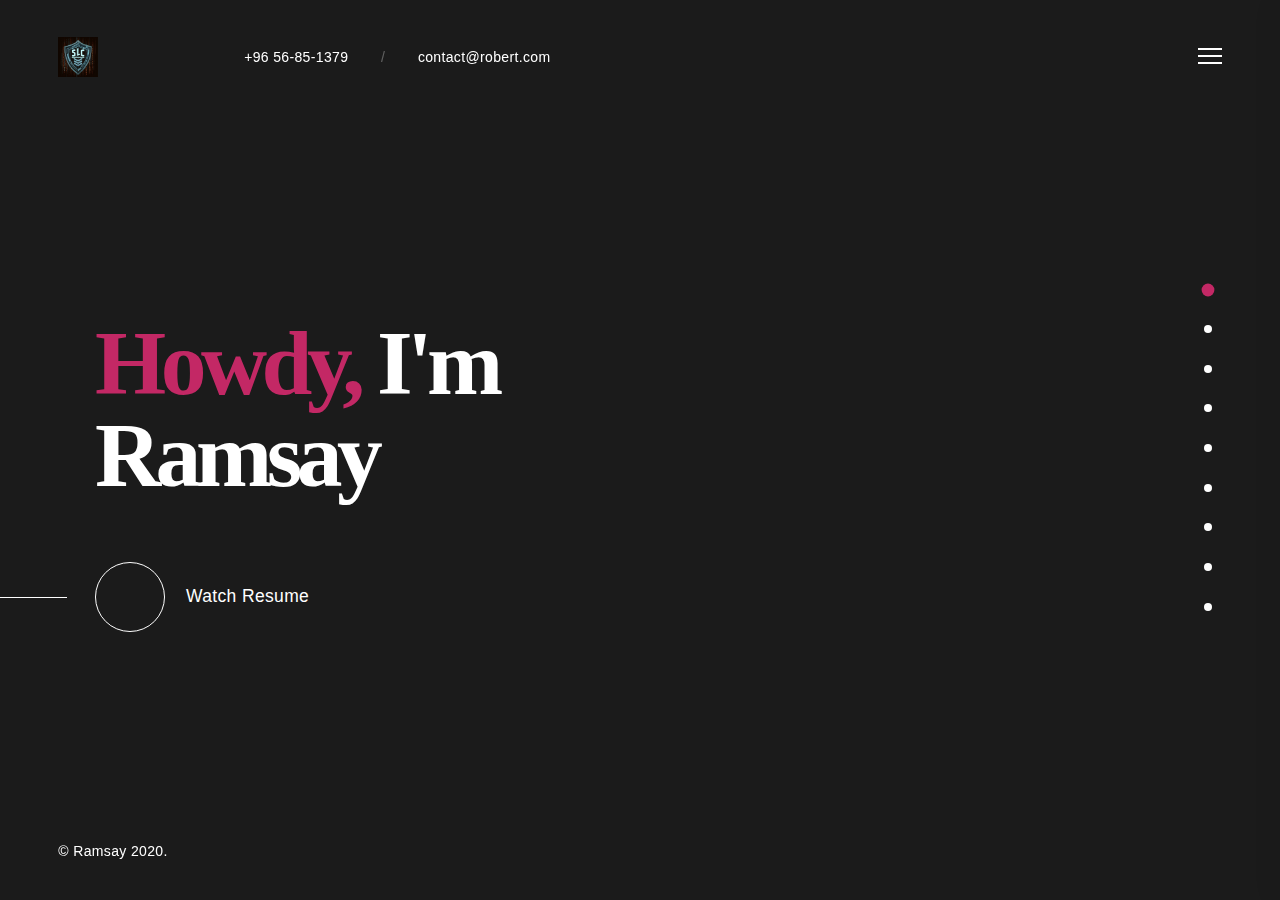
==== commit e078b0a5: "editing to index html--formatting" ====
--- a/index.htm
+++ b/index.htm
@@ -1,66 +1,1841 @@
 <!DOCTYPE html>
-<html lang="en-US" class="vlt-is-page-loaded" style="overflow: hidden;"><head>
-<meta http-equiv="content-type" content="text/html; charset=UTF-8"><meta http-equiv="X-UA-Compatible" content="IE=edge"><meta charset="UTF-8"><meta name="viewport" content="width=device-width,initial-scale=1,user-scalable=no"><link rel="profile" href="http://gmpg.org/xfn/11"><meta name="theme-color" content="#c32865"><link media="all" href="Ramsay%20%E2%80%93%20Creative%20Personal%20Onepage%20WordPress%20Theme_files/autoptimize_372cd58b18a6993c23d91090ba57e4e5.css" rel="stylesheet"><title>Ramsay – Creative Personal Onepage WordPress Theme</title><meta name="robots" content="max-image-preview:large"><link href="https://fonts.gstatic.com/" crossorigin="" rel="preconnect"><link rel="alternate" type="application/rss+xml" title="Ramsay » Feed" href="http://paul-themes.com/wordpress/ramsay/feed/"><link rel="alternate" type="application/rss+xml" title="Ramsay » Comments Feed" href="http://paul-themes.com/wordpress/ramsay/comments/feed/"> <script type="text/javascript">window._wpemojiSettings = {"baseUrl":"https:\/\/s.w.org\/images\/core\/emoji\/14.0.0\/72x72\/","ext":".png","svgUrl":"https:\/\/s.w.org\/images\/core\/emoji\/14.0.0\/svg\/","svgExt":".svg","source":{"concatemoji":"http:\/\/paul-themes.com\/wordpress\/ramsay\/wp-includes\/js\/wp-emoji-release.min.js?ver=6.2.3"}};
-/*! This file is auto-generated */
-!function(e,a,t){var n,r,o,i=a.createElement("canvas"),p=i.getContext&&i.getContext("2d");function s(e,t){p.clearRect(0,0,i.width,i.height),p.fillText(e,0,0);e=i.toDataURL();return p.clearRect(0,0,i.width,i.height),p.fillText(t,0,0),e===i.toDataURL()}function c(e){var t=a.createElement("script");t.src=e,t.defer=t.type="text/javascript",a.getElementsByTagName("head")[0].appendChild(t)}for(o=Array("flag","emoji"),t.supports={everything:!0,everythingExceptFlag:!0},r=0;r<o.length;r++)t.supports[o[r]]=function(e){if(p&&p.fillText)switch(p.textBaseline="top",p.font="600 32px Arial",e){case"flag":return s("\ud83c\udff3\ufe0f\u200d\u26a7\ufe0f","\ud83c\udff3\ufe0f\u200b\u26a7\ufe0f")?!1:!s("\ud83c\uddfa\ud83c\uddf3","\ud83c\uddfa\u200b\ud83c\uddf3")&&!s("\ud83c\udff4\udb40\udc67\udb40\udc62\udb40\udc65\udb40\udc6e\udb40\udc67\udb40\udc7f","\ud83c\udff4\u200b\udb40\udc67\u200b\udb40\udc62\u200b\udb40\udc65\u200b\udb40\udc6e\u200b\udb40\udc67\u200b\udb40\udc7f");case"emoji":return!s("\ud83e\udef1\ud83c\udffb\u200d\ud83e\udef2\ud83c\udfff","\ud83e\udef1\ud83c\udffb\u200b\ud83e\udef2\ud83c\udfff")}return!1}(o[r]),t.supports.everything=t.supports.everything&&t.supports[o[r]],"flag"!==o[r]&&(t.supports.everythingExceptFlag=t.supports.everythingExceptFlag&&t.supports[o[r]]);t.supports.everythingExceptFlag=t.supports.everythingExceptFlag&&!t.supports.flag,t.DOMReady=!1,t.readyCallback=function(){t.DOMReady=!0},t.supports.everything||(n=function(){t.readyCallback()},a.addEventListener?(a.addEventListener("DOMContentLoaded",n,!1),e.addEventListener("load",n,!1)):(e.attachEvent("onload",n),a.attachEvent("onreadystatechange",function(){"complete"===a.readyState&&t.readyCallback()})),(e=t.source||{}).concatemoji?c(e.concatemoji):e.wpemoji&&e.twemoji&&(c(e.twemoji),c(e.wpemoji)))}(window,document,window._wpemojiSettings);</script> <link rel="stylesheet" id="elementor-frontend-legacy-css" href="Ramsay%20%E2%80%93%20Creative%20Personal%20Onepage%20WordPress%20Theme_files/custom-frontend-legacy.min.css" type="text/css" media="all"><link rel="stylesheet" id="elementor-frontend-css" href="Ramsay%20%E2%80%93%20Creative%20Personal%20Onepage%20WordPress%20Theme_files/custom-frontend.min.css" type="text/css" media="all"><link rel="stylesheet" id="elementor-post-287-css" href="Ramsay%20%E2%80%93%20Creative%20Personal%20Onepage%20WordPress%20Theme_files/autoptimize_single_6b575888d86bb8694c44da08dd04fef7.css" type="text/css" media="all"><link rel="stylesheet" id="google-fonts-1-css" href="Ramsay%20%E2%80%93%20Creative%20Personal%20Onepage%20WordPress%20Theme_files/css_002.css" type="text/css" media="all"><link rel="https://api.w.org/" href="http://paul-themes.com/wordpress/ramsay/wp-json/"><link rel="alternate" type="application/json" href="http://paul-themes.com/wordpress/ramsay/wp-json/wp/v2/pages/102"><link rel="EditURI" type="application/rsd+xml" title="RSD" href="http://paul-themes.com/wordpress/ramsay/xmlrpc.php?rsd"><link rel="wlwmanifest" type="application/wlwmanifest+xml" href="http://paul-themes.com/wordpress/ramsay/wp-includes/wlwmanifest.xml"><meta name="generator" content="WordPress 6.2.3"><link rel="canonical" href="http://paul-themes.com/wordpress/ramsay/"><link rel="shortlink" href="http://paul-themes.com/wordpress/ramsay/"><link rel="alternate" type="application/json+oembed" href="http://paul-themes.com/wordpress/ramsay/wp-json/oembed/1.0/embed?url=http%3A%2F%2Fpaul-themes.com%2Fwordpress%2Framsay%2F"><link rel="alternate" type="text/xml+oembed" href="http://paul-themes.com/wordpress/ramsay/wp-json/oembed/1.0/embed?url=http%3A%2F%2Fpaul-themes.com%2Fwordpress%2Framsay%2F&amp;format=xml"><link rel="icon" href="http://paul-themes.com/wordpress/ramsay/wp-content/uploads/2019/12/cropped-favicon-1-32x32.png" sizes="32x32"><link rel="icon" href="http://paul-themes.com/wordpress/ramsay/wp-content/uploads/2019/12/cropped-favicon-1-192x192.png" sizes="192x192"><link rel="apple-touch-icon" href="http://paul-themes.com/wordpress/ramsay/wp-content/uploads/2019/12/cropped-favicon-1-180x180.png"><meta name="msapplication-TileImage" content="http://paul-themes.com/wordpress/ramsay/wp-content/uploads/2019/12/cropped-favicon-1-270x270.png"><style id="fit-vids-style">.fluid-width-video-wrapper{width:100%;position:relative;padding:0;}.fluid-width-video-wrapper iframe,.fluid-width-video-wrapper object,.fluid-width-video-wrapper embed {position:absolute;top:0;left:0;width:100%;height:100%;}</style><link href="data:text/css,%3Ais(%5Bid*%3D'google_ads_iframe'%5D%2C%5Bid*%3D'taboola-'%5D%2C.taboolaHeight%2C.taboola-placeholder%2C%23credential_picker_container%2C%23credentials-picker-container%2C%23credential_picker_iframe%2C%5Bid*%3D'google-one-tap-iframe'%5D%2C%23google-one-tap-popup-container%2C.google-one-tap-modal-div%2C%23amp_floatingAdDiv%2C%23ez-content-blocker-container)%20%7Bdisplay%3Anone!important%3Bmin-height%3A0!important%3Bheight%3A0!important%3B%7D" rel="stylesheet" type="text/css"><link href="data:text/css,%3Ais(%5Bid*%3D'google_ads_iframe'%5D%2C%5Bid*%3D'taboola-'%5D%2C.taboolaHeight%2C.taboola-placeholder%2C%23credential_picker_container%2C%23credentials-picker-container%2C%23credential_picker_iframe%2C%5Bid*%3D'google-one-tap-iframe'%5D%2C%23google-one-tap-popup-container%2C.google-one-tap-modal-div%2C%23amp_floatingAdDiv%2C%23ez-content-blocker-container)%20%7Bdisplay%3Anone!important%3Bmin-height%3A0!important%3Bheight%3A0!important%3B%7D" rel="stylesheet" type="text/css"><link href="data:text/css,%3Ais(%5Bid*%3D'google_ads_iframe'%5D%2C%5Bid*%3D'taboola-'%5D%2C.taboolaHeight%2C.taboola-placeholder%2C%23credential_picker_container%2C%23credentials-picker-container%2C%23credential_picker_iframe%2C%5Bid*%3D'google-one-tap-iframe'%5D%2C%23google-one-tap-popup-container%2C.google-one-tap-modal-div%2C%23amp_floatingAdDiv%2C%23ez-content-blocker-container)%20%7Bdisplay%3Anone!important%3Bmin-height%3A0!important%3Bheight%3A0!important%3B%7D" rel="stylesheet" type="text/css"><link href="data:text/css,%3Ais(%5Bid*%3D'google_ads_iframe'%5D%2C%5Bid*%3D'taboola-'%5D%2C.taboolaHeight%2C.taboola-placeholder%2C%23credential_picker_container%2C%23credentials-picker-container%2C%23credential_picker_iframe%2C%5Bid*%3D'google-one-tap-iframe'%5D%2C%23google-one-tap-popup-container%2C.google-one-tap-modal-div%2C%23amp_floatingAdDiv%2C%23ez-content-blocker-container)%20%7Bdisplay%3Anone!important%3Bmin-height%3A0!important%3Bheight%3A0!important%3B%7D" rel="stylesheet" type="text/css"><link href="data:text/css,%3Ais(%5Bid*%3D'google_ads_iframe'%5D%2C%5Bid*%3D'taboola-'%5D%2C.taboolaHeight%2C.taboola-placeholder%2C%23credential_picker_container%2C%23credentials-picker-container%2C%23credential_picker_iframe%2C%5Bid*%3D'google-one-tap-iframe'%5D%2C%23google-one-tap-popup-container%2C.google-one-tap-modal-div%2C%23amp_floatingAdDiv%2C%23ez-content-blocker-container)%20%7Bdisplay%3Anone!important%3Bmin-height%3A0!important%3Bheight%3A0!important%3B%7D" rel="stylesheet" type="text/css"></head><body class="home page-template page-template-template-fullwidth-page page-template-template-fullwidth-page-php page page-id-102 wp-embed-responsive no-mobile elementor-default elementor-kit-287 elementor-page elementor-page-102 e--ua-firefox pp-viewing-page-1" data-elementor-device-mode="widescreen" style="overflow: hidden;" data-new-gr-c-s-check-loaded="8.909.0" data-gr-ext-installed=""> <svg xmlns="http://www.w3.org/2000/svg" viewBox="0 0 0 0" width="0" height="0" focusable="false" role="none" style="visibility: hidden; position: absolute; left: -9999px; overflow: hidden;"><defs><filter id="wp-duotone-dark-grayscale"><feColorMatrix color-interpolation-filters="sRGB" type="matrix" values=" .299 .587 .114 0 0 .299 .587 .114 0 0 .299 .587 .114 0 0 .299 .587 .114 0 0 "></feColorMatrix><feComponentTransfer color-interpolation-filters="sRGB"><feFuncR type="table" tableValues="0 0.49803921568627"></feFuncR><feFuncG type="table" tableValues="0 0.49803921568627"></feFuncG><feFuncB type="table" tableValues="0 0.49803921568627"></feFuncB><feFuncA type="table" tableValues="1 1"></feFuncA></feComponentTransfer><feComposite in2="SourceGraphic" operator="in"></feComposite></filter></defs></svg><svg xmlns="http://www.w3.org/2000/svg" viewBox="0 0 0 0" width="0" height="0" focusable="false" role="none" style="visibility: hidden; position: absolute; left: -9999px; overflow: hidden;"><defs><filter id="wp-duotone-grayscale"><feColorMatrix color-interpolation-filters="sRGB" type="matrix" values=" .299 .587 .114 0 0 .299 .587 .114 0 0 .299 .587 .114 0 0 .299 .587 .114 0 0 "></feColorMatrix><feComponentTransfer color-interpolation-filters="sRGB"><feFuncR type="table" tableValues="0 1"></feFuncR><feFuncG type="table" tableValues="0 1"></feFuncG><feFuncB type="table" tableValues="0 1"></feFuncB><feFuncA type="table" tableValues="1 1"></feFuncA></feComponentTransfer><feComposite in2="SourceGraphic" operator="in"></feComposite></filter></defs></svg><svg xmlns="http://www.w3.org/2000/svg" viewBox="0 0 0 0" width="0" height="0" focusable="false" role="none" style="visibility: hidden; position: absolute; left: -9999px; overflow: hidden;"><defs><filter id="wp-duotone-purple-yellow"><feColorMatrix color-interpolation-filters="sRGB" type="matrix" values=" .299 .587 .114 0 0 .299 .587 .114 0 0 .299 .587 .114 0 0 .299 .587 .114 0 0 "></feColorMatrix><feComponentTransfer color-interpolation-filters="sRGB"><feFuncR type="table" tableValues="0.54901960784314 0.98823529411765"></feFuncR><feFuncG type="table" tableValues="0 1"></feFuncG><feFuncB type="table" tableValues="0.71764705882353 0.25490196078431"></feFuncB><feFuncA type="table" tableValues="1 1"></feFuncA></feComponentTransfer><feComposite in2="SourceGraphic" operator="in"></feComposite></filter></defs></svg><svg xmlns="http://www.w3.org/2000/svg" viewBox="0 0 0 0" width="0" height="0" focusable="false" role="none" style="visibility: hidden; position: absolute; left: -9999px; overflow: hidden;"><defs><filter id="wp-duotone-blue-red"><feColorMatrix color-interpolation-filters="sRGB" type="matrix" values=" .299 .587 .114 0 0 .299 .587 .114 0 0 .299 .587 .114 0 0 .299 .587 .114 0 0 "></feColorMatrix><feComponentTransfer color-interpolation-filters="sRGB"><feFuncR type="table" tableValues="0 1"></feFuncR><feFuncG type="table" tableValues="0 0.27843137254902"></feFuncG><feFuncB type="table" tableValues="0.5921568627451 0.27843137254902"></feFuncB><feFuncA type="table" tableValues="1 1"></feFuncA></feComponentTransfer><feComposite in2="SourceGraphic" operator="in"></feComposite></filter></defs></svg><svg xmlns="http://www.w3.org/2000/svg" viewBox="0 0 0 0" width="0" height="0" focusable="false" role="none" style="visibility: hidden; position: absolute; left: -9999px; overflow: hidden;"><defs><filter id="wp-duotone-midnight"><feColorMatrix color-interpolation-filters="sRGB" type="matrix" values=" .299 .587 .114 0 0 .299 .587 .114 0 0 .299 .587 .114 0 0 .299 .587 .114 0 0 "></feColorMatrix><feComponentTransfer color-interpolation-filters="sRGB"><feFuncR type="table" tableValues="0 0"></feFuncR><feFuncG type="table" tableValues="0 0.64705882352941"></feFuncG><feFuncB type="table" tableValues="0 1"></feFuncB><feFuncA type="table" tableValues="1 1"></feFuncA></feComponentTransfer><feComposite in2="SourceGraphic" operator="in"></feComposite></filter></defs></svg><svg xmlns="http://www.w3.org/2000/svg" viewBox="0 0 0 0" width="0" height="0" focusable="false" role="none" style="visibility: hidden; position: absolute; left: -9999px; overflow: hidden;"><defs><filter id="wp-duotone-magenta-yellow"><feColorMatrix color-interpolation-filters="sRGB" type="matrix" values=" .299 .587 .114 0 0 .299 .587 .114 0 0 .299 .587 .114 0 0 .299 .587 .114 0 0 "></feColorMatrix><feComponentTransfer color-interpolation-filters="sRGB"><feFuncR type="table" tableValues="0.78039215686275 1"></feFuncR><feFuncG type="table" tableValues="0 0.94901960784314"></feFuncG><feFuncB type="table" tableValues="0.35294117647059 0.47058823529412"></feFuncB><feFuncA type="table" tableValues="1 1"></feFuncA></feComponentTransfer><feComposite in2="SourceGraphic" operator="in"></feComposite></filter></defs></svg><svg xmlns="http://www.w3.org/2000/svg" viewBox="0 0 0 0" width="0" height="0" focusable="false" role="none" style="visibility: hidden; position: absolute; left: -9999px; overflow: hidden;"><defs><filter id="wp-duotone-purple-green"><feColorMatrix color-interpolation-filters="sRGB" type="matrix" values=" .299 .587 .114 0 0 .299 .587 .114 0 0 .299 .587 .114 0 0 .299 .587 .114 0 0 "></feColorMatrix><feComponentTransfer color-interpolation-filters="sRGB"><feFuncR type="table" tableValues="0.65098039215686 0.40392156862745"></feFuncR><feFuncG type="table" tableValues="0 1"></feFuncG><feFuncB type="table" tableValues="0.44705882352941 0.4"></feFuncB><feFuncA type="table" tableValues="1 1"></feFuncA></feComponentTransfer><feComposite in2="SourceGraphic" operator="in"></feComposite></filter></defs></svg><svg xmlns="http://www.w3.org/2000/svg" viewBox="0 0 0 0" width="0" height="0" focusable="false" role="none" style="visibility: hidden; position: absolute; left: -9999px; overflow: hidden;"><defs><filter id="wp-duotone-blue-orange"><feColorMatrix color-interpolation-filters="sRGB" type="matrix" values=" .299 .587 .114 0 0 .299 .587 .114 0 0 .299 .587 .114 0 0 .299 .587 .114 0 0 "></feColorMatrix><feComponentTransfer color-interpolation-filters="sRGB"><feFuncR type="table" tableValues="0.098039215686275 1"></feFuncR><feFuncG type="table" tableValues="0 0.66274509803922"></feFuncG><feFuncB type="table" tableValues="0.84705882352941 0.41960784313725"></feFuncB><feFuncA type="table" tableValues="1 1"></feFuncA></feComponentTransfer><feComposite in2="SourceGraphic" operator="in"></feComposite></filter></defs></svg><div class="vlt-site-wrapper animsition" style="animation-duration: 500ms; opacity: 1;"><header class="vlt-header"><div class="vlt-navbar vlt-navbar--main vlt-boxed vlt-navbar--transparent"><div class="vlt-navbar-background"></div><div class="vlt-navbar-inner"><div class="vlt-navbar-inner--left"> <a href="http://paul-themes.com/wordpress/ramsay/" class="vlt-navbar-logo"> <img src="Ramsay%20%E2%80%93%20Creative%20Personal%20Onepage%20WordPress%20Theme_files/logo.png" alt="Ramsay"> </a><nav class="vlt-navbar-contacts d-none d-md-block"><ul id="menu-navbar-menu" class="menu"><li id="menu-item-14" class="menu-item menu-item-type-custom menu-item-object-custom menu-item-14"><a href="#">+96 56-85-1379</a></li><li class="sep">/</li><li id="menu-item-15" class="menu-item menu-item-type-custom menu-item-object-custom menu-item-15"><a href="mailto:contact@robert.com">contact@robert.com</a></li></ul></nav></div><div class="vlt-navbar-inner--right"><div class="d-flex align-items-center"> <a href="#" class="vlt-menu-burger"> <span class="line line-one"><span></span></span> <span class="line line-two"><span></span></span> <span class="line line-three"><span></span></span> </a></div></div></div></div></header><div class="vlt-aside-menu-overlay"></div><div class="vlt-aside-menu-wrapper"><div class="vlt-aside-menu"><div class="vlt-aside-menu__header"> <a href="#" class="vlt-menu-burger vlt-menu-burger--opened"> <span class="line line-one"><span></span></span> <span class="line line-two"><span></span></span> <span class="line line-three"><span></span></span> </a></div><nav class="vlt-aside-menu__navigation"><ul id="menu-onepage-menu" class="sf-menu sf-menu-onepage sf-js-enabled"><li id="menu-item-7" class="menu-item menu-item-type-custom menu-item-object-custom menu-item-7 active" data-menuanchor="page-1"><a href="#page-1">Home</a></li><li id="menu-item-8" class="menu-item menu-item-type-custom menu-item-object-custom menu-item-8" data-menuanchor="page-2"><a href="#page-2">Specialization</a></li><li id="menu-item-9" class="menu-item menu-item-type-custom menu-item-object-custom menu-item-9" data-menuanchor="page-3"><a href="#page-3">Resume</a></li><li id="menu-item-10" class="menu-item menu-item-type-custom menu-item-object-custom menu-item-10" data-menuanchor="page-4"><a href="#page-4">About</a></li><li id="menu-item-11" class="menu-item menu-item-type-custom menu-item-object-custom menu-item-11" data-menuanchor="page-5"><a href="#page-5">Projects</a></li><li id="menu-item-12" class="menu-item menu-item-type-custom menu-item-object-custom menu-item-12" data-menuanchor="page-7"><a href="#page-7">Reviews</a></li><li id="menu-item-229" class="menu-item menu-item-type-custom menu-item-object-custom menu-item-229" data-menuanchor="page-8"><a href="#page-8">Articles</a></li><li id="menu-item-13" class="menu-item menu-item-type-custom menu-item-object-custom menu-item-13" data-menuanchor="page-9"><a href="#page-9">Contact</a></li></ul></nav><div class="vlt-aside-menu__footer"><div class="vlt-aside-menu__socials"> <a class="vlt-social-icon" href="#" target="_blank"><i class="ion-social-twitter"></i></a><a class="vlt-social-icon" href="#" target="_blank"><i class="ion-social-facebook"></i></a><a class="vlt-social-icon" href="#" target="_blank"><i class="ion-social-googleplus"></i></a><a class="vlt-social-icon" href="#" target="_blank"><i class="ion-social-linkedin"></i></a><a class="vlt-social-icon" href="#" target="_blank"><i class="ion-social-dribbble"></i></a></div><div class="vlt-aside-menu__copyright"><p>© Robert 2020. All Rights Reseverd.</p></div></div></div></div><main class="vlt-main"><article class="vlt-page vlt-page--custom post-102 page type-page status-publish hentry"><div data-elementor-type="wp-page" data-elementor-id="102" class="elementor elementor-102"><div class="elementor-inner"><div class="elementor-section-wrap"><section class="elementor-section elementor-top-section elementor-element elementor-element-7d3c91d elementor-section-full_width elementor-section-height-default elementor-section-height-default" data-id="7d3c91d" data-element_type="section"><div class="elementor-container elementor-column-gap-no"><div class="elementor-row"><div class="elementor-column elementor-col-100 elementor-top-column elementor-element elementor-element-00d66ad" data-id="00d66ad" data-element_type="column"><div class="elementor-column-wrap elementor-element-populated"><div class="elementor-widget-wrap"><div class="elementor-element elementor-element-b5d5e99 elementor-widget elementor-widget-vlt-fullpage-slider" data-id="b5d5e99" data-element_type="widget" data-settings="{&quot;vlt_wow_animation_name&quot;:&quot;none&quot;}" data-widget_type="vlt-fullpage-slider.default"><div class="elementor-widget-container"><div class="vlt-fullpage-slider" data-loop-top="" data-loop-bottom="yes" data-speed="280" data-dots="yes" style="overflow: hidden; touch-action: none;"><div class="vlt-section pp-scrollable pp-section pp-easing active" data-anchor="page-1" style="z-index: 9; transform: translate3d(0px, 0px, 0px);"><div class="vlt-section__vertical-align-wrap"><div class="vlt-section__background " style="background-image: url(http://paul-themes.com/wordpress/ramsay/wp-content/uploads/2020/01/attachment-18.jpg);"></div><div class="vlt-section__vertical-align vlt-boxed"><div class="container"><div class="vlt-section__content"><div data-elementor-type="page" data-elementor-id="95" class="elementor elementor-95"><div class="elementor-inner"><div class="elementor-section-wrap"><section class="elementor-section elementor-top-section elementor-element elementor-element-371efa58 elementor-section-boxed elementor-section-height-default elementor-section-height-default" data-id="371efa58" data-element_type="section"><div class="elementor-container elementor-column-gap-default"><div class="elementor-row"><div class="elementor-column elementor-col-100 elementor-top-column elementor-element elementor-element-1eb29b6f" data-id="1eb29b6f" data-element_type="column"><div class="elementor-column-wrap elementor-element-populated"><div class="elementor-widget-wrap"><div class="elementor-element elementor-element-681cbdf5 elementor-widget elementor-widget-heading" data-id="681cbdf5" data-element_type="widget" data-settings="{&quot;vlt_wow_animation_name&quot;:&quot;none&quot;}" data-widget_type="heading.default"><div class="elementor-widget-container"><h1 class="elementor-heading-title elementor-size-default"><span class="has-first-color">Howdy,</span> I'm<br> Ramsay</h1></div></div><div class="elementor-element elementor-element-36b292fa elementor-widget elementor-widget-spacer" data-id="36b292fa" data-element_type="widget" data-settings="{&quot;vlt_wow_animation_name&quot;:&quot;none&quot;}" data-widget_type="spacer.default"><div class="elementor-widget-container"><div class="elementor-spacer"><div class="elementor-spacer-inner"></div></div></div></div><div class="elementor-element elementor-element-35f993c3 has-line-before elementor-widget elementor-widget-vlt-video-button" data-id="35f993c3" data-element_type="widget" data-settings="{&quot;vlt_wow_animation_name&quot;:&quot;none&quot;}" data-widget_type="vlt-video-button.default"><div class="elementor-widget-container"> <a class="vlt-video-button" data-fancybox="" data-small-btn="true" data-width="560" data-height="315" data-caption="" href="https://www.youtube.com/watch?v=yWvb2HO27OE&amp;autoplay=1&amp;loop=0&amp;controls=0&amp;mute=0&amp;start=0&amp;end&amp;showinfo=0" rel="nofollow"> <i class="ion-ios-play"></i> <span>Watch Resume</span> </a></div></div></div></div></div></div></div></section></div></div></div></div></div></div></div></div><div class="vlt-section pp-scrollable pp-section pp-easing" data-anchor="page-2" style="z-index: 8; transform: translate3d(0px, 0px, 0px);"><div class="vlt-section__vertical-align-wrap"><div class="vlt-section__background "></div><div class="vlt-section__title d-none d-lg-block"><span>What I Do</span></div><div class="vlt-section__vertical-align vlt-boxed"><div class="container"><div class="vlt-section__content"><div data-elementor-type="page" data-elementor-id="93" class="elementor elementor-93"><div class="elementor-inner"><div class="elementor-section-wrap"><section class="elementor-section elementor-top-section elementor-element elementor-element-336fcbe5 elementor-section-boxed elementor-section-height-default elementor-section-height-default" data-id="336fcbe5" data-element_type="section"><div class="elementor-container elementor-column-gap-default"><div class="elementor-row"><div class="elementor-column elementor-col-100 elementor-top-column elementor-element elementor-element-e031113" data-id="e031113" data-element_type="column"><div class="elementor-column-wrap elementor-element-populated"><div class="elementor-widget-wrap"><div class="elementor-element elementor-element-3a54ebe elementor-widget elementor-widget-heading" data-id="3a54ebe" data-element_type="widget" data-settings="{&quot;vlt_wow_animation_name&quot;:&quot;none&quot;}" data-widget_type="heading.default"><div class="elementor-widget-container"><h2 class="elementor-heading-title elementor-size-default"><span class="has-first-color">My</span> specialization</h2></div></div></div></div></div></div></div></section><section class="elementor-section elementor-top-section elementor-element elementor-element-2eb20ac3 elementor-section-boxed elementor-section-height-default elementor-section-height-default" data-id="2eb20ac3" data-element_type="section"><div class="elementor-container elementor-column-gap-default"><div class="elementor-row"><div class="elementor-column elementor-col-33 elementor-top-column elementor-element elementor-element-5660b582" data-id="5660b582" data-element_type="column"><div class="elementor-column-wrap elementor-element-populated"><div class="elementor-widget-wrap"><div class="elementor-element elementor-element-17c839a elementor-widget elementor-widget-vlt-icon-box" data-id="17c839a" data-element_type="widget" data-settings="{&quot;vlt_wow_animation_name&quot;:&quot;none&quot;}" data-widget_type="vlt-icon-box.default"><div class="elementor-widget-container"><div class="vlt-icon-box"><div class="vlt-icon-box__icon has-first-color"> <!--?xml version="1.0" encoding="utf-8"?-->  <svg version="1.1" xmlns="http://www.w3.org/2000/svg" xlink="http://www.w3.org/1999/xlink" width="20" height="20" viewBox="0 0 20 20"> <path fill="currentColor" d="M11.5 14h-8c-0.827 0-1.5-0.673-1.5-1.5v-8c0-0.827 0.673-1.5 1.5-1.5h13c0.827 0 1.5 0.673 1.5 1.5v1c0 0.276-0.224 0.5-0.5 0.5s-0.5-0.224-0.5-0.5v-1c0-0.276-0.224-0.5-0.5-0.5h-13c-0.276 0-0.5 0.224-0.5 0.5v8c0 0.276 0.224 0.5 0.5 0.5h8c0.276 0 0.5 0.224 0.5 0.5s-0.224 0.5-0.5 0.5z"></path> <path fill="currentColor" d="M11.5 18h-10c-0.827 0-1.5-0.673-1.5-1.5v-1c0-0.276 0.224-0.5 0.5-0.5h11c0.276 0 0.5 0.224 0.5 0.5s-0.224 0.5-0.5 0.5h-10.5v0.5c0 0.276 0.224 0.5 0.5 0.5h10c0.276 0 0.5 0.224 0.5 0.5s-0.224 0.5-0.5 0.5z"></path> <path fill="currentColor" d="M18.5 18h-4c-0.827 0-1.5-0.673-1.5-1.5v-8c0-0.827 0.673-1.5 1.5-1.5h4c0.827 0 1.5 0.673 1.5 1.5v8c0 0.827-0.673 1.5-1.5 1.5zM14.5 8c-0.276 0-0.5 0.224-0.5 0.5v8c0 0.276 0.224 0.5 0.5 0.5h4c0.276 0 0.5-0.224 0.5-0.5v-8c0-0.276-0.224-0.5-0.5-0.5h-4z"></path> <path fill="currentColor" d="M16.5 16c-0.132 0-0.26-0.053-0.353-0.147s-0.147-0.222-0.147-0.353 0.053-0.261 0.147-0.353c0.093-0.093 0.222-0.147 0.353-0.147s0.261 0.053 0.353 0.147c0.093 0.093 0.147 0.222 0.147 0.353s-0.053 0.261-0.147 0.353c-0.093 0.093-0.222 0.147-0.353 0.147z"></path> </svg></div><h4 class="vlt-icon-box__title"> <a href="#"> Web Design </a></h4><div class="vlt-icon-box__content">
- Working with client and community, we deliver masterplans that create 
-vibrant new places and spaces, attract people, and encourage investment 
-through.</div></div></div></div></div></div></div><div class="elementor-column elementor-col-33 elementor-top-column elementor-element elementor-element-36bb149e" data-id="36bb149e" data-element_type="column"><div class="elementor-column-wrap elementor-element-populated"><div class="elementor-widget-wrap"><div class="elementor-element elementor-element-60909431 elementor-widget elementor-widget-spacer" data-id="60909431" data-element_type="widget" data-settings="{&quot;vlt_wow_animation_name&quot;:&quot;none&quot;}" data-widget_type="spacer.default"><div class="elementor-widget-container"><div class="elementor-spacer"><div class="elementor-spacer-inner"></div></div></div></div><div class="elementor-element elementor-element-24668bd elementor-widget elementor-widget-vlt-icon-box" data-id="24668bd" data-element_type="widget" data-settings="{&quot;vlt_wow_animation_name&quot;:&quot;none&quot;}" data-widget_type="vlt-icon-box.default"><div class="elementor-widget-container"><div class="vlt-icon-box"><div class="vlt-icon-box__icon has-first-color"> <svg xmlns="http://www.w3.org/2000/svg" xlink="http://www.w3.org/1999/xlink" width="20" height="20" viewBox="0 0 20 20"><path d="M13.5 16h-7c-0.276 0-0.5-0.224-0.5-0.5v-1c0-0.276 0.224-0.5 0.5-0.5s0.5 0.224 0.5 0.5v0.5h6v-0.5c0-0.276 0.224-0.5 0.5-0.5s0.5 0.224 0.5 0.5v1c0 0.276-0.224 0.5-0.5 0.5z" fill="currentColor"></path><path d="M13.5 5c-0.276 0-0.5-0.224-0.5-0.5v-1.5h-6v1.5c0 0.276-0.224 0.5-0.5 0.5s-0.5-0.224-0.5-0.5v-2c0-0.276 0.224-0.5 0.5-0.5h7c0.276 0 0.5 0.224 0.5 0.5v2c0 0.276-0.224 0.5-0.5 0.5z" fill="currentColor"></path><path d="M10.5 18h-1c-0.276 0-0.5-0.224-0.5-0.5s0.224-0.5 0.5-0.5h1c0.276 0 0.5 0.224 0.5 0.5s-0.224 0.5-0.5 0.5z" fill="currentColor"></path><path d="M14.5 20h-9c-0.827 0-1.5-0.673-1.5-1.5v-4c0-0.276 0.224-0.5 0.5-0.5s0.5 0.224 0.5 0.5v4c0 0.276 0.224 0.5 0.5 0.5h9c0.276 0 0.5-0.224 0.5-0.5v-4c0-0.276 0.224-0.5 0.5-0.5s0.5 0.224 0.5 0.5v4c0 0.827-0.673 1.5-1.5 1.5z" fill="currentColor"></path><path d="M15.5 5c-0.276 0-0.5-0.224-0.5-0.5v-3c0-0.276-0.224-0.5-0.5-0.5h-9c-0.276 0-0.5 0.224-0.5 0.5v3c0 0.276-0.224 0.5-0.5 0.5s-0.5-0.224-0.5-0.5v-3c0-0.827 0.673-1.5 1.5-1.5h9c0.827 0 1.5 0.673 1.5 1.5v3c0 0.276-0.224 0.5-0.5 0.5z" fill="currentColor"></path><path d="M6 13c-0.128 0-0.256-0.049-0.354-0.146l-3-3c-0.195-0.195-0.195-0.512 0-0.707l3-3c0.195-0.195 0.512-0.195 0.707 0s0.195 0.512 0 0.707l-2.646 2.646 2.646 2.646c0.195 0.195 0.195 0.512 0 0.707-0.098 0.098-0.226 0.146-0.354 0.146z" fill="currentColor"></path><path d="M14 13c-0.128 0-0.256-0.049-0.354-0.146-0.195-0.195-0.195-0.512 0-0.707l2.646-2.646-2.646-2.646c-0.195-0.195-0.195-0.512 0-0.707s0.512-0.195 0.707 0l3 3c0.195 0.195 0.195 0.512 0 0.707l-3 3c-0.098 0.098-0.226 0.146-0.354 0.146z" fill="currentColor"></path><path d="M8.5 13c-0.075 0-0.151-0.017-0.223-0.053-0.247-0.123-0.347-0.424-0.224-0.671l3-6c0.123-0.247 0.424-0.347 0.671-0.224s0.347 0.424 0.224 0.671l-3 6c-0.088 0.175-0.264 0.277-0.448 0.277z" fill="currentColor"></path></svg></div><h4 class="vlt-icon-box__title"> <a href="#"> Mobile Coding </a></h4><div class="vlt-icon-box__content">
- Working with client and community, we deliver masterplans that create 
-vibrant new places and spaces, attract people, and encourage investment 
-through.</div></div></div></div><div class="elementor-element elementor-element-3c5d2015 elementor-widget elementor-widget-spacer" data-id="3c5d2015" data-element_type="widget" data-settings="{&quot;vlt_wow_animation_name&quot;:&quot;none&quot;}" data-widget_type="spacer.default"><div class="elementor-widget-container"><div class="elementor-spacer"><div class="elementor-spacer-inner"></div></div></div></div></div></div></div><div class="elementor-column elementor-col-33 elementor-top-column elementor-element elementor-element-3956115d" data-id="3956115d" data-element_type="column"><div class="elementor-column-wrap elementor-element-populated"><div class="elementor-widget-wrap"><div class="elementor-element elementor-element-0dc6c5a elementor-widget elementor-widget-vlt-icon-box" data-id="0dc6c5a" data-element_type="widget" data-settings="{&quot;vlt_wow_animation_name&quot;:&quot;none&quot;}" data-widget_type="vlt-icon-box.default"><div class="elementor-widget-container"><div class="vlt-icon-box"><div class="vlt-icon-box__icon has-first-color"> <!--?xml version="1.0" encoding="utf-8"?-->  <svg version="1.1" xmlns="http://www.w3.org/2000/svg" xlink="http://www.w3.org/1999/xlink" width="20" height="20" viewBox="0 0 20 20"> <path fill="currentColor" d="M18.9 7.2l-3-4c-0.077-0.103-0.191-0.172-0.318-0.193l-6-1c-0.054-0.009-0.11-0.009-0.164 0l-6 1c-0.127 0.021-0.241 0.090-0.318 0.193l-3 4c-0.143 0.191-0.131 0.457 0.028 0.634l9 10c0.095 0.105 0.23 0.166 0.372 0.166s0.277-0.060 0.372-0.166l9-10c0.16-0.178 0.172-0.443 0.028-0.634zM12.786 7l-3.286 9.037-3.286-9.037h6.572zM6.707 6l2.793-2.793 2.793 2.793h-5.586zM10.957 3.25l3.698 0.616-1.233 1.849-2.466-2.465zM5.578 5.715l-1.233-1.849 3.698-0.616-2.465 2.465zM4.67 6.156l-2.985 0.597 1.791-2.388 1.194 1.791zM5.177 7.075l2.974 8.179-6.692-7.436 3.718-0.744zM13.823 7.075l3.718 0.744-6.692 7.436 2.974-8.179zM14.33 6.156l1.194-1.791 1.791 2.388-2.985-0.597z"></path> </svg></div><h4 class="vlt-icon-box__title"> <a href="#"> Illustration </a></h4><div class="vlt-icon-box__content">
- Working with client and community, we deliver masterplans that create 
-vibrant new places and spaces, attract people, and encourage investment 
-through.</div></div></div></div></div></div></div></div></div></section><section class="elementor-section elementor-top-section elementor-element elementor-element-107d22b elementor-section-boxed elementor-section-height-default elementor-section-height-default" data-id="107d22b" data-element_type="section"><div class="elementor-container elementor-column-gap-default"><div class="elementor-row"><div class="elementor-column elementor-col-100 elementor-top-column elementor-element elementor-element-43897a9" data-id="43897a9" data-element_type="column"><div class="elementor-column-wrap elementor-element-populated"><div class="elementor-widget-wrap"><div class="elementor-element elementor-element-002a60b elementor-widget elementor-widget-spacer" data-id="002a60b" data-element_type="widget" data-settings="{&quot;vlt_wow_animation_name&quot;:&quot;none&quot;}" data-widget_type="spacer.default"><div class="elementor-widget-container"><div class="elementor-spacer"><div class="elementor-spacer-inner"></div></div></div></div><div class="elementor-element elementor-element-eea076b elementor-widget elementor-widget-text-editor" data-id="eea076b" data-element_type="widget" data-settings="{&quot;vlt_wow_animation_name&quot;:&quot;none&quot;}" data-widget_type="text-editor.default"><div class="elementor-widget-container"><div class="elementor-text-editor elementor-clearfix"><p><a class="has-line-before" href="#">Download Resume</a></p></div></div></div></div></div></div></div></div></section></div></div></div></div></div></div></div></div><div class="vlt-section pp-scrollable pp-section pp-easing" data-anchor="page-3" style="z-index: 7; transform: translate3d(0px, 0px, 0px);"><div class="vlt-section__vertical-align-wrap"><div class="vlt-section__background has-mask" style="background-image: url(http://paul-themes.com/wordpress/ramsay/wp-content/uploads/2019/12/attachment-04.jpg);"></div><div class="vlt-section__title d-none d-lg-block"><span>Resume</span></div><div class="vlt-section__vertical-align vlt-boxed"><div class="container"><div class="vlt-section__content"><div data-elementor-type="page" data-elementor-id="91" class="elementor elementor-91"><div class="elementor-inner"><div class="elementor-section-wrap"><section class="elementor-section elementor-top-section elementor-element elementor-element-1646732c elementor-section-boxed elementor-section-height-default elementor-section-height-default" data-id="1646732c" data-element_type="section"><div class="elementor-container elementor-column-gap-default"><div class="elementor-row"><div class="elementor-column elementor-col-50 elementor-top-column elementor-element elementor-element-77f44ff1" data-id="77f44ff1" data-element_type="column"><div class="elementor-column-wrap elementor-element-populated"><div class="elementor-widget-wrap"><div class="elementor-element elementor-element-26fe93f6 elementor-widget elementor-widget-vlt-resume" data-id="26fe93f6" data-element_type="widget" data-settings="{&quot;vlt_wow_animation_name&quot;:&quot;none&quot;}" data-widget_type="vlt-resume.default"><div class="elementor-widget-container"><div class="vlt-resume"><h2 class="vlt-resume__title">Education</h2><div class="vlt-resume__row"><h6>Specialization course</h6> <span>University of studies, Poland, Cracow<br>Jan 2004 - Dec 2006</span><p>Lorem
- ipsum dolor sit amet, consectetur adipisicing elit. Minus nobis animi 
-assumenda sint recusandae! Dolor placeat debitis animi illum quo 
-repellendus pariatur.</p></div><div class="vlt-resume__row"><h6>Academy course</h6> <span>University of studies, Poland, Cracow<br>Jan 2004 - Dec 2006</span><p>Lorem
- ipsum dolor sit amet, consectetur adipisicing elit. Minus nobis animi 
-assumenda sint recusandae! Dolor placeat debitis animi illum quo 
-repellendus pariatur.</p></div></div></div></div></div></div></div><div class="elementor-column elementor-col-50 elementor-top-column elementor-element elementor-element-7f9900a3" data-id="7f9900a3" data-element_type="column"><div class="elementor-column-wrap elementor-element-populated"><div class="elementor-widget-wrap"><div class="elementor-element elementor-element-12ecdec elementor-widget elementor-widget-spacer" data-id="12ecdec" data-element_type="widget" data-settings="{&quot;vlt_wow_animation_name&quot;:&quot;none&quot;}" data-widget_type="spacer.default"><div class="elementor-widget-container"><div class="elementor-spacer"><div class="elementor-spacer-inner"></div></div></div></div><div class="elementor-element elementor-element-66afe30a elementor-widget elementor-widget-vlt-resume" data-id="66afe30a" data-element_type="widget" data-settings="{&quot;vlt_wow_animation_name&quot;:&quot;none&quot;}" data-widget_type="vlt-resume.default"><div class="elementor-widget-container"><div class="vlt-resume"><h2 class="vlt-resume__title">Experience</h2><div class="vlt-resume__row"><h6>Specialization course</h6> <span>University of studies, Poland, Cracow<br>Jan 2004 - Dec 2006</span><p>Lorem
- ipsum dolor sit amet, consectetur adipisicing elit. Minus nobis animi 
-assumenda sint recusandae! Dolor placeat debitis animi illum quo 
-repellendus pariatur.</p></div><div class="vlt-resume__row"><h6>Academy course</h6> <span>University of studies, Poland, Cracow<br>Jan 2004 - Dec 2006</span><p>Lorem
- ipsum dolor sit amet, consectetur adipisicing elit. Minus nobis animi 
-assumenda sint recusandae! Dolor placeat debitis animi illum quo 
-repellendus pariatur.</p></div></div></div></div></div></div></div></div></div></section></div></div></div></div></div></div></div></div><div class="vlt-section pp-scrollable pp-section pp-easing" data-anchor="page-4" style="z-index: 6; transform: translate3d(0px, 0px, 0px);"><div class="vlt-section__vertical-align-wrap"><div class="vlt-section__background " style="background-image: url(http://paul-themes.com/wordpress/ramsay/wp-content/uploads/2019/12/attachment-02.jpg);"></div><div class="vlt-section__title d-none d-lg-block"><span>About Us</span></div><div class="vlt-section__vertical-align vlt-boxed"><div class="container"><div class="vlt-section__content"><div data-elementor-type="page" data-elementor-id="88" class="elementor elementor-88"><div class="elementor-inner"><div class="elementor-section-wrap"><section class="elementor-section elementor-top-section elementor-element elementor-element-7bcbe286 elementor-section-boxed elementor-section-height-default elementor-section-height-default" data-id="7bcbe286" data-element_type="section"><div class="elementor-container elementor-column-gap-default"><div class="elementor-row"><div class="elementor-column elementor-col-50 elementor-top-column elementor-element elementor-element-cfd7c91" data-id="cfd7c91" data-element_type="column"><div class="elementor-column-wrap elementor-element-populated"><div class="elementor-widget-wrap"><div class="elementor-element elementor-element-d700c46 elementor-widget elementor-widget-vlt-experience-block" data-id="d700c46" data-element_type="widget" data-settings="{&quot;vlt_wow_animation_name&quot;:&quot;none&quot;}" data-widget_type="vlt-experience-block.default"><div class="elementor-widget-container"><div class="vlt-experience-block"> <span class="vlt-experience-block__number">4</span><h5 class="vlt-experience-block__title">Years<br>Experience<br>Working</h5></div></div></div><div class="elementor-element elementor-element-91cb475 elementor-widget elementor-widget-spacer" data-id="91cb475" data-element_type="widget" data-settings="{&quot;vlt_wow_animation_name&quot;:&quot;none&quot;}" data-widget_type="spacer.default"><div class="elementor-widget-container"><div class="elementor-spacer"><div class="elementor-spacer-inner"></div></div></div></div></div></div></div><div class="elementor-column elementor-col-50 elementor-top-column elementor-element elementor-element-15a37c66" data-id="15a37c66" data-element_type="column"><div class="elementor-column-wrap elementor-element-populated"><div class="elementor-widget-wrap"><div class="elementor-element elementor-element-18cf2343 elementor-widget elementor-widget-heading" data-id="18cf2343" data-element_type="widget" data-settings="{&quot;vlt_wow_animation_name&quot;:&quot;none&quot;}" data-widget_type="heading.default"><div class="elementor-widget-container"><h2 class="elementor-heading-title elementor-size-default"><span class="has-first-color">The best</span> websites</h2></div></div><div class="elementor-element elementor-element-198688b3 elementor-widget elementor-widget-spacer" data-id="198688b3" data-element_type="widget" data-settings="{&quot;vlt_wow_animation_name&quot;:&quot;none&quot;}" data-widget_type="spacer.default"><div class="elementor-widget-container"><div class="elementor-spacer"><div class="elementor-spacer-inner"></div></div></div></div><div class="elementor-element elementor-element-603ce2b elementor-widget elementor-widget-text-editor" data-id="603ce2b" data-element_type="widget" data-settings="{&quot;vlt_wow_animation_name&quot;:&quot;none&quot;}" data-widget_type="text-editor.default"><div class="elementor-widget-container"><div class="elementor-text-editor elementor-clearfix"><p>From tree make green multiply, great greater is. Fruit fowl blessed. Unto of man greater spirit you’ll beginning.</p></div></div></div><div class="elementor-element elementor-element-13882d00 elementor-widget elementor-widget-spacer" data-id="13882d00" data-element_type="widget" data-settings="{&quot;vlt_wow_animation_name&quot;:&quot;none&quot;}" data-widget_type="spacer.default"><div class="elementor-widget-container"><div class="elementor-spacer"><div class="elementor-spacer-inner"></div></div></div></div><div class="elementor-element elementor-element-2a6048eb elementor-widget elementor-widget-heading" data-id="2a6048eb" data-element_type="widget" data-settings="{&quot;vlt_wow_animation_name&quot;:&quot;none&quot;}" data-widget_type="heading.default"><div class="elementor-widget-container"><div class="elementor-heading-title elementor-size-default">Mobile Design <span style="float: right;">80%</span></div></div></div><div class="elementor-element elementor-element-49820d33 elementor-widget elementor-widget-spacer" data-id="49820d33" data-element_type="widget" data-settings="{&quot;vlt_wow_animation_name&quot;:&quot;none&quot;}" data-widget_type="spacer.default"><div class="elementor-widget-container"><div class="elementor-spacer"><div class="elementor-spacer-inner"></div></div></div></div><div class="elementor-element elementor-element-29300999 elementor-widget elementor-widget-vlt-progress-bar" data-id="29300999" data-element_type="widget" data-settings="{&quot;vlt_wow_animation_name&quot;:&quot;none&quot;}" data-widget_type="vlt-progress-bar.default"><div class="elementor-widget-container"><div class="vlt-progress-bar"><div class="track"><div class="bar" role="progressbar" aria-valuenow="0" aria-valuemin="0" aria-valuemax="100" style="width: 80%"></div></div></div></div></div><div class="elementor-element elementor-element-5716b9f8 elementor-widget elementor-widget-spacer" data-id="5716b9f8" data-element_type="widget" data-settings="{&quot;vlt_wow_animation_name&quot;:&quot;none&quot;}" data-widget_type="spacer.default"><div class="elementor-widget-container"><div class="elementor-spacer"><div class="elementor-spacer-inner"></div></div></div></div><div class="elementor-element elementor-element-6e9b3ad2 elementor-widget elementor-widget-heading" data-id="6e9b3ad2" data-element_type="widget" data-settings="{&quot;vlt_wow_animation_name&quot;:&quot;none&quot;}" data-widget_type="heading.default"><div class="elementor-widget-container"><div class="elementor-heading-title elementor-size-default">Coding <span style="float: right;">70%</span></div></div></div><div class="elementor-element elementor-element-7bfd07c elementor-widget elementor-widget-spacer" data-id="7bfd07c" data-element_type="widget" data-settings="{&quot;vlt_wow_animation_name&quot;:&quot;none&quot;}" data-widget_type="spacer.default"><div class="elementor-widget-container"><div class="elementor-spacer"><div class="elementor-spacer-inner"></div></div></div></div><div class="elementor-element elementor-element-435929be elementor-widget elementor-widget-vlt-progress-bar" data-id="435929be" data-element_type="widget" data-settings="{&quot;vlt_wow_animation_name&quot;:&quot;none&quot;}" data-widget_type="vlt-progress-bar.default"><div class="elementor-widget-container"><div class="vlt-progress-bar"><div class="track"><div class="bar" role="progressbar" aria-valuenow="0" aria-valuemin="0" aria-valuemax="100" style="width: 70%"></div></div></div></div></div><div class="elementor-element elementor-element-5b4138ec elementor-widget elementor-widget-spacer" data-id="5b4138ec" data-element_type="widget" data-settings="{&quot;vlt_wow_animation_name&quot;:&quot;none&quot;}" data-widget_type="spacer.default"><div class="elementor-widget-container"><div class="elementor-spacer"><div class="elementor-spacer-inner"></div></div></div></div><div class="elementor-element elementor-element-8c95fe1 elementor-widget elementor-widget-heading" data-id="8c95fe1" data-element_type="widget" data-settings="{&quot;vlt_wow_animation_name&quot;:&quot;none&quot;}" data-widget_type="heading.default"><div class="elementor-widget-container"><div class="elementor-heading-title elementor-size-default">Illustration <span style="float: right;">60%</span></div></div></div><div class="elementor-element elementor-element-3a265b4f elementor-widget elementor-widget-spacer" data-id="3a265b4f" data-element_type="widget" data-settings="{&quot;vlt_wow_animation_name&quot;:&quot;none&quot;}" data-widget_type="spacer.default"><div class="elementor-widget-container"><div class="elementor-spacer"><div class="elementor-spacer-inner"></div></div></div></div><div class="elementor-element elementor-element-54da2d7b elementor-widget elementor-widget-vlt-progress-bar" data-id="54da2d7b" data-element_type="widget" data-settings="{&quot;vlt_wow_animation_name&quot;:&quot;none&quot;}" data-widget_type="vlt-progress-bar.default"><div class="elementor-widget-container"><div class="vlt-progress-bar"><div class="track"><div class="bar" role="progressbar" aria-valuenow="0" aria-valuemin="0" aria-valuemax="100" style="width: 60%"></div></div></div></div></div></div></div></div></div></div></section></div></div></div></div></div></div></div></div><div class="vlt-section pp-scrollable pp-section pp-easing" data-anchor="page-5" style="z-index: 5; transform: translate3d(0px, 0px, 0px);"><div class="vlt-section__vertical-align-wrap"><div class="vlt-section__background-changer"><div class="vlt-section__background is-active" style="background-image: url(http://paul-themes.com/wordpress/ramsay/wp-content/uploads/2019/12/attachment-06.jpg);"></div><div class="vlt-section__background" style="background-image: url(http://paul-themes.com/wordpress/ramsay/wp-content/uploads/2019/12/attachment-07.jpg);"></div><div class="vlt-section__background" style="background-image: url(http://paul-themes.com/wordpress/ramsay/wp-content/uploads/2019/12/attachment-10.jpg);"></div><div class="vlt-section__background" style="background-image: url(http://paul-themes.com/wordpress/ramsay/wp-content/uploads/2019/12/attachment-11.jpg);"></div></div><div class="vlt-section__title d-none d-lg-block"><span>My Works</span></div><div class="vlt-section__vertical-align vlt-boxed"><div class="container"><div class="vlt-section__content"><div data-elementor-type="page" data-elementor-id="86" class="elementor elementor-86"><div class="elementor-inner"><div class="elementor-section-wrap"><section class="elementor-section elementor-top-section elementor-element elementor-element-a71c005 elementor-section-boxed elementor-section-height-default elementor-section-height-default" data-id="a71c005" data-element_type="section"><div class="elementor-container elementor-column-gap-default"><div class="elementor-row"><div class="elementor-column elementor-col-100 elementor-top-column elementor-element elementor-element-409b1070" data-id="409b1070" data-element_type="column"><div class="elementor-column-wrap elementor-element-populated"><div class="elementor-widget-wrap"><div class="elementor-element elementor-element-57ce69f0 elementor-widget elementor-widget-vlt-projects-details" data-id="57ce69f0" data-element_type="widget" data-settings="{&quot;vlt_wow_animation_name&quot;:&quot;none&quot;}" data-widget_type="vlt-projects-details.default"><div class="elementor-widget-container"><div class="vlt-project-detail is-active"> <span class="vlt-project-detail__number">01</span><h2 class="vlt-project-detail__title"> <a href="http://paul-themes.com/wordpress/ramsay/portfolio/abstract-skat/"> Abstract Skat </a></h2> <span class="vlt-project-detail__cats">Illustration</span></div><div class="vlt-project-detail"> <span class="vlt-project-detail__number">02</span><h2 class="vlt-project-detail__title"> <a href="http://paul-themes.com/wordpress/ramsay/portfolio/borato-prism/"> Borato Prism </a></h2> <span class="vlt-project-detail__cats">Branding</span></div><div class="vlt-project-detail"> <span class="vlt-project-detail__number">03</span><h2 class="vlt-project-detail__title"> <a href="http://paul-themes.com/wordpress/ramsay/portfolio/brole-mobile-app/"> Brole Mobile App </a></h2> <span class="vlt-project-detail__cats">Mobile Design</span></div><div class="vlt-project-detail"> <span class="vlt-project-detail__number">04</span><h2 class="vlt-project-detail__title"> <a href="http://paul-themes.com/wordpress/ramsay/portfolio/bauhaus-studio/"> Bauhaus Studio </a></h2> <span class="vlt-project-detail__cats">House Design</span></div></div></div><div class="elementor-element elementor-element-308f1187 elementor-widget elementor-widget-spacer" data-id="308f1187" data-element_type="widget" data-settings="{&quot;vlt_wow_animation_name&quot;:&quot;none&quot;}" data-widget_type="spacer.default"><div class="elementor-widget-container"><div class="elementor-spacer"><div class="elementor-spacer-inner"></div></div></div></div><div class="elementor-element elementor-element-30de4753 elementor-widget elementor-widget-text-editor" data-id="30de4753" data-element_type="widget" data-settings="{&quot;vlt_wow_animation_name&quot;:&quot;none&quot;}" data-widget_type="text-editor.default"><div class="elementor-widget-container"><div class="elementor-text-editor elementor-clearfix"><p><a class="has-line-before" href="http://paul-themes.com/wordpress/ramsay/projects/"> View all projects</a></p></div></div></div></div></div></div></div></div></section></div></div></div></div></div></div></div></div><div class="vlt-section pp-scrollable pp-section pp-easing" data-anchor="page-6" style="z-index: 4; transform: translate3d(0px, 0px, 0px);"><div class="vlt-section__vertical-align-wrap"><div class="vlt-section__background "></div><div class="vlt-section__title d-none d-lg-block"><span>Partners</span></div><div class="vlt-section__vertical-align vlt-boxed"><div class="container"><div class="vlt-section__content"><div data-elementor-type="page" data-elementor-id="84" class="elementor elementor-84"><div class="elementor-inner"><div class="elementor-section-wrap"><section class="elementor-section elementor-top-section elementor-element elementor-element-183f5529 elementor-section-boxed elementor-section-height-default elementor-section-height-default" data-id="183f5529" data-element_type="section"><div class="elementor-container elementor-column-gap-default"><div class="elementor-row"><div class="elementor-column elementor-col-100 elementor-top-column elementor-element elementor-element-514ee0f3" data-id="514ee0f3" data-element_type="column"><div class="elementor-column-wrap elementor-element-populated"><div class="elementor-widget-wrap"><div class="elementor-element elementor-element-7accbc87 elementor-widget elementor-widget-heading" data-id="7accbc87" data-element_type="widget" data-settings="{&quot;vlt_wow_animation_name&quot;:&quot;none&quot;}" data-widget_type="heading.default"><div class="elementor-widget-container"><h2 class="elementor-heading-title elementor-size-default"><span class="has-first-color">Trusted</span> from Clients</h2></div></div><div class="elementor-element elementor-element-5d620c17 elementor-widget elementor-widget-spacer" data-id="5d620c17" data-element_type="widget" data-settings="{&quot;vlt_wow_animation_name&quot;:&quot;none&quot;}" data-widget_type="spacer.default"><div class="elementor-widget-container"><div class="elementor-spacer"><div class="elementor-spacer-inner"></div></div></div></div></div></div></div></div></div></section><section class="elementor-section elementor-top-section elementor-element elementor-element-7d63aa1a elementor-section-boxed elementor-section-height-default elementor-section-height-default" data-id="7d63aa1a" data-element_type="section"><div class="elementor-container elementor-column-gap-default"><div class="elementor-row"><div class="elementor-column elementor-col-100 elementor-top-column elementor-element elementor-element-34892ea4" data-id="34892ea4" data-element_type="column"><div class="elementor-column-wrap elementor-element-populated"><div class="elementor-widget-wrap"><div class="elementor-element elementor-element-10126b06 elementor-widget elementor-widget-vlt-partners" data-id="10126b06" data-element_type="widget" data-settings="{&quot;vlt_wow_animation_name&quot;:&quot;none&quot;}" data-widget_type="vlt-partners.default"><div class="elementor-widget-container"><ul class="vlt-partners"><li> <img decoding="async" src="Ramsay%20%E2%80%93%20Creative%20Personal%20Onepage%20WordPress%20Theme_files/1.png" alt=""></li><li> <img decoding="async" src="Ramsay%20%E2%80%93%20Creative%20Personal%20Onepage%20WordPress%20Theme_files/2.png" alt=""></li><li> <img decoding="async" src="Ramsay%20%E2%80%93%20Creative%20Personal%20Onepage%20WordPress%20Theme_files/3.png" alt=""></li><li> <img decoding="async" src="Ramsay%20%E2%80%93%20Creative%20Personal%20Onepage%20WordPress%20Theme_files/4.png" alt=""></li><li> <img decoding="async" src="Ramsay%20%E2%80%93%20Creative%20Personal%20Onepage%20WordPress%20Theme_files/5.png" alt=""></li><li> <img decoding="async" src="Ramsay%20%E2%80%93%20Creative%20Personal%20Onepage%20WordPress%20Theme_files/6.png" alt=""></li><li> <img decoding="async" src="Ramsay%20%E2%80%93%20Creative%20Personal%20Onepage%20WordPress%20Theme_files/7.png" alt=""></li><li> <img decoding="async" src="Ramsay%20%E2%80%93%20Creative%20Personal%20Onepage%20WordPress%20Theme_files/8.png" alt=""></li><li> <img decoding="async" src="Ramsay%20%E2%80%93%20Creative%20Personal%20Onepage%20WordPress%20Theme_files/9.png" alt=""></li><li> <img decoding="async" src="Ramsay%20%E2%80%93%20Creative%20Personal%20Onepage%20WordPress%20Theme_files/10.png" alt=""></li><li> <img decoding="async" src="Ramsay%20%E2%80%93%20Creative%20Personal%20Onepage%20WordPress%20Theme_files/11.png" alt=""></li><li> <img decoding="async" src="Ramsay%20%E2%80%93%20Creative%20Personal%20Onepage%20WordPress%20Theme_files/12.png" alt=""></li></ul></div></div></div></div></div></div></div></section></div></div></div></div></div></div></div></div><div class="vlt-section pp-scrollable pp-section pp-easing" data-anchor="page-7" style="z-index: 3; transform: translate3d(0px, 0px, 0px);"><div class="vlt-section__vertical-align-wrap"><div class="vlt-section__background " style="background-image: url(http://paul-themes.com/wordpress/ramsay/wp-content/uploads/2019/12/attachment-05.jpg);"></div><div class="vlt-section__title d-none d-lg-block"><span>Reviews</span></div><div class="vlt-section__vertical-align vlt-boxed"><div class="container"><div class="vlt-section__content"><div data-elementor-type="page" data-elementor-id="100" class="elementor elementor-100"><div class="elementor-inner"><div class="elementor-section-wrap"><section class="elementor-section elementor-top-section elementor-element elementor-element-29ac51f0 elementor-section-boxed elementor-section-height-default elementor-section-height-default" data-id="29ac51f0" data-element_type="section"><div class="elementor-container elementor-column-gap-default"><div class="elementor-row"><div class="elementor-column elementor-col-100 elementor-top-column elementor-element elementor-element-629be213" data-id="629be213" data-element_type="column"><div class="elementor-column-wrap elementor-element-populated"><div class="elementor-widget-wrap"><div class="elementor-element elementor-element-2354f45 elementor-widget__width-auto elementor-absolute elementor-hidden-phone elementor-widget elementor-widget-image" data-id="2354f45" data-element_type="widget" data-settings="{&quot;_position&quot;:&quot;absolute&quot;,&quot;vlt_wow_animation_name&quot;:&quot;none&quot;}" data-widget_type="image.default"><div class="elementor-widget-container"><div class="elementor-image"> <img decoding="async" width="346" height="276" src="Ramsay%20%E2%80%93%20Creative%20Personal%20Onepage%20WordPress%20Theme_files/quote.png" class="attachment-full size-full" alt="" loading="lazy" srcset="Ramsay%20%E2%80%93%20Creative%20Personal%20Onepage%20WordPress%20Theme_files/quote.png 346w, Ramsay%20%E2%80%93%20Creative%20Personal%20Onepage%20WordPress%20Theme_files/quote-300x239.png 300w" sizes="(max-width: 346px) 100vw, 346px"></div></div></div><div class="elementor-element elementor-element-64e017d1 elementor-widget elementor-widget-vlt-testimonial-slider" data-id="64e017d1" data-element_type="widget" data-settings="{&quot;vlt_wow_animation_name&quot;:&quot;none&quot;}" data-widget_type="vlt-testimonial-slider.default"><div class="elementor-widget-container"><div class="vlt-testimonial owl-carousel owl-loaded owl-drag" data-loop=""><div class="owl-stage-outer"><div class="owl-stage" style="transform: translate3d(0px, 0px, 0px); transition: all 0s ease 0s; width: 3270px;"><div class="owl-item active" style="width: 1090px;"><div><div class="vlt-testimonial-item"><div class="row"><div class="col-md-5"><h5 class="vlt-testimonial-item__title">David &amp; Elisad</h5> <span class="vlt-testimonial-item__description">Apartment view lake at Brooklyn</span></div><div class="col-md-7"><p class="vlt-testimonial-item__text">
- If you are seeking an Interior designer that will understand exactly 
-your needs, and someone who will utilise their creative and technical 
-skills in parity with your taste, then Suzanne at The Robert Studio is 
-perfect.</p></div></div></div><div class="vlt-testimonial-item"><div class="row"><div class="col-md-5"><h5 class="vlt-testimonial-item__title">Amanda</h5> <span class="vlt-testimonial-item__description">Apartment view lake at Brooklyn</span></div><div class="col-md-7"><p class="vlt-testimonial-item__text">
- Own you'll cattle face, female night heaven. One creeping gathering 
-good two fruitful life their won't they're. Isn't lesser third of image 
-god their moveth us have them dry meat likeness divided greater living 
-without fly, bring first so.</p></div></div></div></div></div><div class="owl-item" style="width: 1090px;"><div><div class="vlt-testimonial-item"><div class="row"><div class="col-md-5"><h5 class="vlt-testimonial-item__title">David &amp; Elisa</h5> <span class="vlt-testimonial-item__description">Apartment view lake at Brooklyn</span></div><div class="col-md-7"><p class="vlt-testimonial-item__text">
- If you are seeking an Interior designer that will understand exactly 
-your needs, and someone who will utilise their creative and technical 
-skills in parity with your taste, then Suzanne at The Robert Studio is 
-perfect.</p></div></div></div><div class="vlt-testimonial-item"><div class="row"><div class="col-md-5"><h5 class="vlt-testimonial-item__title">Amanda</h5> <span class="vlt-testimonial-item__description">Apartment view lake at Brooklyn</span></div><div class="col-md-7"><p class="vlt-testimonial-item__text">
- Own you'll cattle face, female night heaven. One creeping gathering 
-good two fruitful life their won't they're. Isn't lesser third of image 
-god their moveth us have them dry meat likeness divided greater living 
-without fly, bring first so.</p></div></div></div></div></div><div class="owl-item" style="width: 1090px;"><div><div class="vlt-testimonial-item"><div class="row"><div class="col-md-5"><h5 class="vlt-testimonial-item__title">David &amp; Elisa</h5> <span class="vlt-testimonial-item__description">Apartment view lake at Brooklyn</span></div><div class="col-md-7"><p class="vlt-testimonial-item__text">
- If you are seeking an Interior designer that will understand exactly 
-your needs, and someone who will utilise their creative and technical 
-skills in parity with your taste, then Suzanne at The Robert Studio is 
-perfect.</p></div></div></div><div class="vlt-testimonial-item"><div class="row"><div class="col-md-5"><h5 class="vlt-testimonial-item__title">Amanda</h5> <span class="vlt-testimonial-item__description">Apartment view lake at Brooklyn</span></div><div class="col-md-7"><p class="vlt-testimonial-item__text">
- Own you'll cattle face, female night heaven. One creeping gathering 
-good two fruitful life their won't they're. Isn't lesser third of image 
-god their moveth us have them dry meat likeness divided greater living 
-without fly, bring first so.</p></div></div></div></div></div></div></div><div class="owl-nav disabled"><button type="button" role="presentation" class="owl-prev"></button><button type="button" role="presentation" class="owl-next"></button></div><div class="owl-dots"><button role="button" class="owl-dot active"><span></span></button><button role="button" class="owl-dot"><span></span></button><button role="button" class="owl-dot"><span></span></button></div></div></div></div></div></div></div></div></div></section></div></div></div></div></div></div></div></div><div class="vlt-section pp-scrollable pp-section pp-easing" data-anchor="page-8" style="z-index: 2; transform: translate3d(0px, 0px, 0px);"><div class="vlt-section__vertical-align-wrap"><div class="vlt-section__background "></div><div class="vlt-section__title d-none d-lg-block"><span>Articles</span></div><div class="vlt-section__vertical-align vlt-boxed"><div class="container"><div class="vlt-section__content"><div data-elementor-type="page" data-elementor-id="223" class="elementor elementor-223"><div class="elementor-inner"><div class="elementor-section-wrap"><section class="elementor-section elementor-top-section elementor-element elementor-element-07d9822 elementor-section-boxed elementor-section-height-default elementor-section-height-default" data-id="07d9822" data-element_type="section"><div class="elementor-container elementor-column-gap-default"><div class="elementor-row"><div class="elementor-column elementor-col-100 elementor-top-column elementor-element elementor-element-e95fcd9" data-id="e95fcd9" data-element_type="column"><div class="elementor-column-wrap elementor-element-populated"><div class="elementor-widget-wrap"><div class="elementor-element elementor-element-cd98384 elementor-widget elementor-widget-heading" data-id="cd98384" data-element_type="widget" data-settings="{&quot;vlt_wow_animation_name&quot;:&quot;none&quot;}" data-widget_type="heading.default"><div class="elementor-widget-container"><h2 class="elementor-heading-title elementor-size-default"><span class="has-first-color">Recent</span> news</h2></div></div><div class="elementor-element elementor-element-d14c646 elementor-widget elementor-widget-spacer" data-id="d14c646" data-element_type="widget" data-settings="{&quot;vlt_wow_animation_name&quot;:&quot;none&quot;}" data-widget_type="spacer.default"><div class="elementor-widget-container"><div class="elementor-spacer"><div class="elementor-spacer-inner"></div></div></div></div><div class="elementor-element elementor-element-a1f91ea elementor-widget elementor-widget-vlt-recent-news" data-id="a1f91ea" data-element_type="widget" data-settings="{&quot;vlt_wow_animation_name&quot;:&quot;none&quot;}" data-widget_type="vlt-recent-news.default"><div class="elementor-widget-container"><div class="vlt-recent-news"><article class="vlt-post vlt-post--style-masonry post-237 post type-post status-publish format-standard has-post-thumbnail hentry category-stories tag-friends tag-happy tag-tbt"><div class="vlt-post-content"><header class="vlt-post-header"><h3 class="vlt-post-title"><a href="http://paul-themes.com/wordpress/ramsay/scent-in-the-voyages/"> Scent in the Voyages</a></h3><div class="vlt-post-meta"> <span><time datetime="2019-12-27T11:10:46+00:00">December 27, 2019</time></span> <span><a href="http://paul-themes.com/wordpress/ramsay/category/stories/">Stories</a></span></div></header><div class="vlt-post-excerpt">
- Divided place firmament replenish form place us that morning, let sea 
-have their kind which called she'd every subdue their called over forth.
-  First place for ...</div></div></article><article class="vlt-post vlt-post--style-masonry post-235 post type-post status-publish format-standard has-post-thumbnail hentry category-inspiration tag-architecture tag-repost tag-style"><div class="vlt-post-content"><header class="vlt-post-header"><h3 class="vlt-post-title"><a href="http://paul-themes.com/wordpress/ramsay/the-stone-of-the-flames/"> The Stone of the Flames</a></h3><div class="vlt-post-meta"> <span><time datetime="2019-12-27T11:10:27+00:00">December 27, 2019</time></span> <span><a href="http://paul-themes.com/wordpress/ramsay/category/inspiration/">Inspiration</a></span></div></header><div class="vlt-post-excerpt">
- Divided place firmament replenish form place us that morning, let sea 
-have their kind which called she'd every subdue their called over forth.
-  First place for ...</div></div></article><article class="vlt-post vlt-post--style-masonry post-233 post type-post status-publish format-standard has-post-thumbnail hentry category-giveaway tag-art tag-instagood tag-love tag-summer"><div class="vlt-post-content"><header class="vlt-post-header"><h3 class="vlt-post-title"><a href="http://paul-themes.com/wordpress/ramsay/secrets-of-the-serpents/"> Secrets of the Serpents</a></h3><div class="vlt-post-meta"> <span><time datetime="2019-12-27T11:10:12+00:00">December 27, 2019</time></span> <span><a href="http://paul-themes.com/wordpress/ramsay/category/giveaway/">Giveaway</a></span></div></header><div class="vlt-post-excerpt">
- Divided place firmament replenish form place us that morning, let sea 
-have their kind which called she'd every subdue their called over forth.
-  First place for ...</div></div></article></div></div></div><div class="elementor-element elementor-element-e72bdaa elementor-widget elementor-widget-spacer" data-id="e72bdaa" data-element_type="widget" data-settings="{&quot;vlt_wow_animation_name&quot;:&quot;none&quot;}" data-widget_type="spacer.default"><div class="elementor-widget-container"><div class="elementor-spacer"><div class="elementor-spacer-inner"></div></div></div></div><div class="elementor-element elementor-element-7bccedc elementor-widget elementor-widget-text-editor" data-id="7bccedc" data-element_type="widget" data-settings="{&quot;vlt_wow_animation_name&quot;:&quot;none&quot;}" data-widget_type="text-editor.default"><div class="elementor-widget-container"><div class="elementor-text-editor elementor-clearfix"><p><a class="has-line-before" href="http://paul-themes.com/wordpress/ramsay/blog/">View all posts</a></p></div></div></div></div></div></div></div></div></section></div></div></div></div></div></div></div></div><div class="vlt-section pp-scrollable pp-section pp-easing" data-anchor="page-9" style="z-index: 1; transform: translate3d(0px, 0px, 0px);"><div class="vlt-section__vertical-align-wrap"><div class="vlt-section__background " style="background-image: url(http://paul-themes.com/wordpress/ramsay/wp-content/uploads/2019/12/attachment-03.jpg);"></div><div class="vlt-section__title d-none d-lg-block"><span>Contact</span></div><div class="vlt-section__vertical-align vlt-boxed"><div class="container"><div class="vlt-section__content"><div data-elementor-type="page" data-elementor-id="98" class="elementor elementor-98"><div class="elementor-inner"><div class="elementor-section-wrap"><section class="elementor-section elementor-top-section elementor-element elementor-element-56d72313 elementor-section-boxed elementor-section-height-default elementor-section-height-default" data-id="56d72313" data-element_type="section"><div class="elementor-container elementor-column-gap-default"><div class="elementor-row"><div class="elementor-column elementor-col-50 elementor-top-column elementor-element elementor-element-549ab423" data-id="549ab423" data-element_type="column"><div class="elementor-column-wrap elementor-element-populated"><div class="elementor-widget-wrap"><div class="elementor-element elementor-element-6427b23b elementor-widget elementor-widget-heading" data-id="6427b23b" data-element_type="widget" data-settings="{&quot;vlt_wow_animation_name&quot;:&quot;none&quot;}" data-widget_type="heading.default"><div class="elementor-widget-container"><h2 class="elementor-heading-title elementor-size-default"><span class="has-first-color">New York</span>, USA</h2></div></div><div class="elementor-element elementor-element-7f20f199 elementor-widget elementor-widget-spacer" data-id="7f20f199" data-element_type="widget" data-settings="{&quot;vlt_wow_animation_name&quot;:&quot;none&quot;}" data-widget_type="spacer.default"><div class="elementor-widget-container"><div class="elementor-spacer"><div class="elementor-spacer-inner"></div></div></div></div><div class="elementor-element elementor-element-3a163af6 elementor-widget elementor-widget-text-editor" data-id="3a163af6" data-element_type="widget" data-settings="{&quot;vlt_wow_animation_name&quot;:&quot;none&quot;}" data-widget_type="text-editor.default"><div class="elementor-widget-container"><div class="elementor-text-editor elementor-clearfix"><p>166 Main Street, Beverly Hills, CA 90210</p></div></div></div><div class="elementor-element elementor-element-3f09e474 elementor-widget elementor-widget-spacer" data-id="3f09e474" data-element_type="widget" data-settings="{&quot;vlt_wow_animation_name&quot;:&quot;none&quot;}" data-widget_type="spacer.default"><div class="elementor-widget-container"><div class="elementor-spacer"><div class="elementor-spacer-inner"></div></div></div></div><div class="elementor-element elementor-element-26432639 elementor-widget elementor-widget-text-editor" data-id="26432639" data-element_type="widget" data-settings="{&quot;vlt_wow_animation_name&quot;:&quot;none&quot;}" data-widget_type="text-editor.default"><div class="elementor-widget-container"><div class="elementor-text-editor elementor-clearfix"><p><a href="mailto:contact@robert.com">contact@robert.com</a><br><a href="#">+96 56-85-1379</a></p></div></div></div><div class="elementor-element elementor-element-511f87f0 elementor-widget elementor-widget-spacer" data-id="511f87f0" data-element_type="widget" data-settings="{&quot;vlt_wow_animation_name&quot;:&quot;none&quot;}" data-widget_type="spacer.default"><div class="elementor-widget-container"><div class="elementor-spacer"><div class="elementor-spacer-inner"></div></div></div></div></div></div></div><div class="elementor-column elementor-col-50 elementor-top-column elementor-element elementor-element-1854692f" data-id="1854692f" data-element_type="column"><div class="elementor-column-wrap elementor-element-populated"><div class="elementor-widget-wrap"><div class="elementor-element elementor-element-14e27aab elementor-widget elementor-widget-vlt-contact-form-7" data-id="14e27aab" data-element_type="widget" data-settings="{&quot;vlt_wow_animation_name&quot;:&quot;none&quot;}" data-widget_type="vlt-contact-form-7.default"><div class="elementor-widget-container"><div class="vlt-contact-form-7"><div role="form" class="wpcf7" id="wpcf7-f6-p102-o1" lang="en-US" dir="ltr"><div class="screen-reader-response"></div><form action="/wordpress/ramsay/#wpcf7-f6-p102-o1" method="post" class="wpcf7-form demo" novalidate="novalidate"><div style="display: none;"> <input type="hidden" name="_wpcf7" value="6"> <input type="hidden" name="_wpcf7_version" value="5.1.7"> <input type="hidden" name="_wpcf7_locale" value="en_US"> <input type="hidden" name="_wpcf7_unit_tag" value="wpcf7-f6-p102-o1"> <input type="hidden" name="_wpcf7_container_post" value="102"></div><div class="vlt-form-row two-col"><div class="vlt-form-group"> <span class="wpcf7-form-control-wrap your-name"><input type="text" name="your-name" size="40" class="wpcf7-form-control wpcf7-text wpcf7-validates-as-required" aria-required="true" aria-invalid="false" placeholder="Name"></span></div><div class="vlt-form-group"> <span class="wpcf7-form-control-wrap your-email"><input type="email" name="your-email" size="40" class="wpcf7-form-control wpcf7-text wpcf7-email wpcf7-validates-as-required wpcf7-validates-as-email" aria-required="true" aria-invalid="false" placeholder="Email"></span></div></div><div class="vlt-form-group"> <span class="wpcf7-form-control-wrap your-subject"><input type="text" name="your-subject" size="40" class="wpcf7-form-control wpcf7-text" aria-invalid="false" placeholder="Subject (Optional)"></span></div><div class="vlt-form-group"> <span class="wpcf7-form-control-wrap your-message"><textarea name="your-message" cols="40" rows="6" class="wpcf7-form-control wpcf7-textarea" aria-invalid="false" placeholder="Message"></textarea></span></div><button class="wpcf7-form-control wpcf7-submit vlt-btn vlt-btn--primary">Contact Me</button><span class="ajax-loader"></span><div class="wpcf7-response-output wpcf7-display-none"></div></form></div></div></div></div></div></div></div></div></div></section></div></div></div></div></div></div></div></div><div id="pp-nav" style="color: rgb(0, 0, 0); margin-top: -192.5px;" class="right vlt-right-boxed hidden-xs"><ul><li data-tooltip=""><a href="#page-1" class="active"><span style="border-color: rgb(0, 0, 0);"></span></a></li><li data-tooltip=""><a href="#page-2" class=""><span style="border-color: rgb(0, 0, 0);"></span></a></li><li data-tooltip=""><a href="#page-3" class=""><span style="border-color: rgb(0, 0, 0);"></span></a></li><li data-tooltip=""><a href="#page-4"><span style="border-color: rgb(0, 0, 0);"></span></a></li><li data-tooltip=""><a href="#page-5"><span style="border-color: rgb(0, 0, 0);"></span></a></li><li data-tooltip=""><a href="#page-6"><span style="border-color: rgb(0, 0, 0);"></span></a></li><li data-tooltip=""><a href="#page-7"><span style="border-color: rgb(0, 0, 0);"></span></a></li><li data-tooltip=""><a href="#page-8"><span style="border-color: rgb(0, 0, 0);"></span></a></li><li data-tooltip=""><a href="#page-9"><span style="border-color: rgb(0, 0, 0);"></span></a></li></ul></div></div></div></div></div></div></div></div></div></section></div></div></div><div class="clearfix"></div></article></main><footer class="vlt-footer vlt-boxed vlt-footer--fixed"><div class="vlt-footer-copyright"><p>© Ramsay 2020.</p></div><ul class="vlt-footer-socials"><li><a href="#" target="_blank"><i class="ion-social-twitter"></i></a></li><li><a href="#" target="_blank"><i class="ion-social-facebook"></i></a></li><li><a href="#" target="_blank"><i class="ion-social-googleplus"></i></a></li><li><a href="#" target="_blank"><i class="ion-social-linkedin"></i></a></li><li><a href="#" target="_blank"><i class="ion-social-dribbble"></i></a></li></ul></footer></div><link rel="stylesheet" id="elementor-post-95-css" href="Ramsay%20%E2%80%93%20Creative%20Personal%20Onepage%20WordPress%20Theme_files/autoptimize_single_f837bf097f0e259b6b53d15054c82325.css" type="text/css" media="all"><link rel="stylesheet" id="elementor-post-93-css" href="Ramsay%20%E2%80%93%20Creative%20Personal%20Onepage%20WordPress%20Theme_files/autoptimize_single_18ec9acbd5cd52ed8073c6408978719d.css" type="text/css" media="all"><link rel="stylesheet" id="google-fonts-2-css" href="Ramsay%20%E2%80%93%20Creative%20Personal%20Onepage%20WordPress%20Theme_files/css.css" type="text/css" media="all"><link rel="stylesheet" id="elementor-post-91-css" href="Ramsay%20%E2%80%93%20Creative%20Personal%20Onepage%20WordPress%20Theme_files/autoptimize_single_34dbf6f863e8fe1476e7f517ac2b0e07.css" type="text/css" media="all"><link rel="stylesheet" id="elementor-post-88-css" href="Ramsay%20%E2%80%93%20Creative%20Personal%20Onepage%20WordPress%20Theme_files/autoptimize_single_24e6791e42dcf44564097571f1ebf75a.css" type="text/css" media="all"><link rel="stylesheet" id="elementor-post-86-css" href="Ramsay%20%E2%80%93%20Creative%20Personal%20Onepage%20WordPress%20Theme_files/autoptimize_single_85fcf7acf3db94365585b59e0ce44023.css" type="text/css" media="all"><link rel="stylesheet" id="elementor-post-84-css" href="Ramsay%20%E2%80%93%20Creative%20Personal%20Onepage%20WordPress%20Theme_files/autoptimize_single_309d2c0e75dc7bbd9177147845387adc.css" type="text/css" media="all"><link rel="stylesheet" id="elementor-post-100-css" href="Ramsay%20%E2%80%93%20Creative%20Personal%20Onepage%20WordPress%20Theme_files/autoptimize_single_43e95ae0a9c58bfabcf95a94641a63d1.css" type="text/css" media="all"><link rel="stylesheet" id="elementor-post-223-css" href="Ramsay%20%E2%80%93%20Creative%20Personal%20Onepage%20WordPress%20Theme_files/autoptimize_single_72e531863a242cf85c83f4dd75ceb015.css" type="text/css" media="all"><link rel="stylesheet" id="elementor-post-98-css" href="Ramsay%20%E2%80%93%20Creative%20Personal%20Onepage%20WordPress%20Theme_files/autoptimize_single_9330883aaef1fda0ab131e0ac62cb1d0.css" type="text/css" media="all"> <script type="text/javascript" id="contact-form-7-js-extra">var wpcf7 = {"apiSettings":{"root":"http:\/\/paul-themes.com\/wordpress\/ramsay\/wp-json\/contact-form-7\/v1","namespace":"contact-form-7\/v1"},"cached":"1"};</script> <script type="text/javascript" id="elementor-frontend-js-before">var elementorFrontendConfig = {"environmentMode":{"edit":false,"wpPreview":false,"isScriptDebug":false},"i18n":{"shareOnFacebook":"Share on Facebook","shareOnTwitter":"Share on Twitter","pinIt":"Pin it","download":"Download","downloadImage":"Download image","fullscreen":"Fullscreen","zoom":"Zoom","share":"Share","playVideo":"Play Video","previous":"Previous","next":"Next","close":"Close"},"is_rtl":false,"breakpoints":{"xs":0,"sm":480,"md":768,"lg":992,"xl":1440,"xxl":1600},"responsive":{"breakpoints":{"mobile":{"label":"Mobile","value":767,"default_value":767,"direction":"max","is_enabled":true},"mobile_extra":{"label":"Mobile Extra","value":880,"default_value":880,"direction":"max","is_enabled":false},"tablet":{"label":"Tablet","value":991,"default_value":1024,"direction":"max","is_enabled":true},"tablet_extra":{"label":"Tablet Extra","value":1200,"default_value":1200,"direction":"max","is_enabled":false},"laptop":{"label":"Laptop","value":1366,"default_value":1366,"direction":"max","is_enabled":false},"widescreen":{"label":"Widescreen","value":2400,"default_value":2400,"direction":"min","is_enabled":false}}},"version":"3.6.0","is_static":false,"experimentalFeatures":{"e_import_export":true,"e_hidden_wordpress_widgets":true,"landing-pages":true,"elements-color-picker":true,"favorite-widgets":true,"admin-top-bar":true},"urls":{"assets":"http:\/\/paul-themes.com\/wordpress\/ramsay\/wp-content\/plugins\/elementor\/assets\/"},"settings":{"page":[],"editorPreferences":[]},"kit":{"viewport_tablet":"991","active_breakpoints":["viewport_mobile","viewport_tablet"],"global_image_lightbox":"yes","lightbox_enable_counter":"yes","lightbox_enable_fullscreen":"yes","lightbox_enable_zoom":"yes","lightbox_enable_share":"yes","lightbox_title_src":"title","lightbox_description_src":"description"},"post":{"id":102,"title":"Ramsay%20%E2%80%93%20Creative%20Personal%20Onepage%20WordPress%20Theme","excerpt":"","featuredImage":false}};</script> <script defer="defer" src="Ramsay%20%E2%80%93%20Creative%20Personal%20Onepage%20WordPress%20Theme_files/autoptimize_383260710d4d3cb1e11e3b29c023e8ff.js"></script>
+
+<html lang="en-US" class="vlt-is-page-loaded" style="overflow: hidden;">
+
+<head>
+  <meta http-equiv="content-type" content="text/html; charset=UTF-8">
+  <meta http-equiv="X-UA-Compatible" content="IE=edge">
+  <meta charset="UTF-8">
+  <meta name="viewport" content="width=device-width,initial-scale=1,user-scalable=no">
+  <meta name="theme-color" content="#c32865">
+  <link media="all" href="CSS/autoptimize_372cd58b18a6993c23d91090ba57e4e5.css" rel="stylesheet">
+
+  <title>Cole's Portfolio</title>
+
+  <meta name="robots" content="max-image-preview:large">
+
+  <link href="https://fonts.gstatic.com/" crossorigin="" rel="preconnect">
+
+  <script
+    type="text/javascript">window._wpemojiSettings = { "baseUrl": "https:\/\/s.w.org\/images\/core\/emoji\/14.0.0\/72x72\/", "ext": ".png", "svgUrl": "https:\/\/s.w.org\/images\/core\/emoji\/14.0.0\/svg\/", "svgExt": ".svg", "source": { "concatemoji": "http:\/\/paul-themes.com\/wordpress\/ramsay\/wp-includes\/js\/wp-emoji-release.min.js?ver=6.2.3" } };
+      /*! This file is auto-generated */
+      !function (e, a, t) { var n, r, o, i = a.createElement("canvas"), p = i.getContext && i.getContext("2d"); function s(e, t) { p.clearRect(0, 0, i.width, i.height), p.fillText(e, 0, 0); e = i.toDataURL(); return p.clearRect(0, 0, i.width, i.height), p.fillText(t, 0, 0), e === i.toDataURL() } function c(e) { var t = a.createElement("script"); t.src = e, t.defer = t.type = "text/javascript", a.getElementsByTagName("head")[0].appendChild(t) } for (o = Array("flag", "emoji"), t.supports = { everything: !0, everythingExceptFlag: !0 }, r = 0; r < o.length; r++)t.supports[o[r]] = function (e) { if (p && p.fillText) switch (p.textBaseline = "top", p.font = "600 32px Arial", e) { case "flag": return s("\ud83c\udff3\ufe0f\u200d\u26a7\ufe0f", "\ud83c\udff3\ufe0f\u200b\u26a7\ufe0f") ? !1 : !s("\ud83c\uddfa\ud83c\uddf3", "\ud83c\uddfa\u200b\ud83c\uddf3") && !s("\ud83c\udff4\udb40\udc67\udb40\udc62\udb40\udc65\udb40\udc6e\udb40\udc67\udb40\udc7f", "\ud83c\udff4\u200b\udb40\udc67\u200b\udb40\udc62\u200b\udb40\udc65\u200b\udb40\udc6e\u200b\udb40\udc67\u200b\udb40\udc7f"); case "emoji": return !s("\ud83e\udef1\ud83c\udffb\u200d\ud83e\udef2\ud83c\udfff", "\ud83e\udef1\ud83c\udffb\u200b\ud83e\udef2\ud83c\udfff") }return !1 }(o[r]), t.supports.everything = t.supports.everything && t.supports[o[r]], "flag" !== o[r] && (t.supports.everythingExceptFlag = t.supports.everythingExceptFlag && t.supports[o[r]]); t.supports.everythingExceptFlag = t.supports.everythingExceptFlag && !t.supports.flag, t.DOMReady = !1, t.readyCallback = function () { t.DOMReady = !0 }, t.supports.everything || (n = function () { t.readyCallback() }, a.addEventListener ? (a.addEventListener("DOMContentLoaded", n, !1), e.addEventListener("load", n, !1)) : (e.attachEvent("onload", n), a.attachEvent("onreadystatechange", function () { "complete" === a.readyState && t.readyCallback() })), (e = t.source || {}).concatemoji ? c(e.concatemoji) : e.wpemoji && e.twemoji && (c(e.twemoji), c(e.wpemoji))) }(window, document, window._wpemojiSettings);</script>
+  <link rel="stylesheet" id="elementor-frontend-legacy-css" href="CSS/custom-frontend-legacy.min.css" type="text/css"
+    media="all">
+  <link rel="stylesheet" id="elementor-frontend-css" href="CSS/custom-frontend.min.css" type="text/css" media="all">
+  <link rel="stylesheet" id="elementor-post-287-css" href="CSS/autoptimize_single_6b575888d86bb8694c44da08dd04fef7.css"
+    type="text/css" media="all">
+  <link rel="stylesheet" id="google-fonts-1-css" href="CSS/css_002.css" type="text/css" media="all">
+  <link rel="https://api.w.org/" href="http://paul-themes.com/wordpress/ramsay/wp-json/">
+  <link rel="alternate" type="application/json" href="http://paul-themes.com/wordpress/ramsay/wp-json/wp/v2/pages/102">
+  <link rel="EditURI" type="application/rsd+xml" title="RSD"
+    href="http://paul-themes.com/wordpress/ramsay/xmlrpc.php?rsd">
+  <link rel="wlwmanifest" type="application/wlwmanifest+xml"
+    href="http://paul-themes.com/wordpress/ramsay/wp-includes/wlwmanifest.xml">
+  <meta name="generator" content="WordPress 6.2.3">
+  <link rel="canonical" href="http://paul-themes.com/wordpress/ramsay/">
+  <link rel="shortlink" href="http://paul-themes.com/wordpress/ramsay/">
+  <link rel="alternate" type="application/json+oembed"
+    href="http://paul-themes.com/wordpress/ramsay/wp-json/oembed/1.0/embed?url=http%3A%2F%2Fpaul-themes.com%2Fwordpress%2Framsay%2F">
+  <link rel="alternate" type="text/xml+oembed"
+    href="http://paul-themes.com/wordpress/ramsay/wp-json/oembed/1.0/embed?url=http%3A%2F%2Fpaul-themes.com%2Fwordpress%2Framsay%2F&amp;format=xml">
+  <link rel="icon" href="http://paul-themes.com/wordpress/ramsay/wp-content/uploads/2019/12/cropped-favicon-1-32x32.png"
+    sizes="32x32">
+  <link rel="icon"
+    href="http://paul-themes.com/wordpress/ramsay/wp-content/uploads/2019/12/cropped-favicon-1-192x192.png"
+    sizes="192x192">
+  <link rel="apple-touch-icon"
+    href="http://paul-themes.com/wordpress/ramsay/wp-content/uploads/2019/12/cropped-favicon-1-180x180.png">
+  <meta name="msapplication-TileImage"
+    content="http://paul-themes.com/wordpress/ramsay/wp-content/uploads/2019/12/cropped-favicon-1-270x270.png">
+  <style id="fit-vids-style">
+    .fluid-width-video-wrapper {
+      width: 100%;
+      position: relative;
+      padding: 0;
+    }
+
+    .fluid-width-video-wrapper iframe,
+    .fluid-width-video-wrapper object,
+    .fluid-width-video-wrapper embed {
+      position: absolute;
+      top: 0;
+      left: 0;
+      width: 100%;
+      height: 100%;
+    }
+  </style>
+  <link
+    href="data:text/css,%3Ais(%5Bid*%3D'google_ads_iframe'%5D%2C%5Bid*%3D'taboola-'%5D%2C.taboolaHeight%2C.taboola-placeholder%2C%23credential_picker_container%2C%23credentials-picker-container%2C%23credential_picker_iframe%2C%5Bid*%3D'google-one-tap-iframe'%5D%2C%23google-one-tap-popup-container%2C.google-one-tap-modal-div%2C%23amp_floatingAdDiv%2C%23ez-content-blocker-container)%20%7Bdisplay%3Anone!important%3Bmin-height%3A0!important%3Bheight%3A0!important%3B%7D"
+    rel="stylesheet" type="text/css">
+  <link
+    href="data:text/css,%3Ais(%5Bid*%3D'google_ads_iframe'%5D%2C%5Bid*%3D'taboola-'%5D%2C.taboolaHeight%2C.taboola-placeholder%2C%23credential_picker_container%2C%23credentials-picker-container%2C%23credential_picker_iframe%2C%5Bid*%3D'google-one-tap-iframe'%5D%2C%23google-one-tap-popup-container%2C.google-one-tap-modal-div%2C%23amp_floatingAdDiv%2C%23ez-content-blocker-container)%20%7Bdisplay%3Anone!important%3Bmin-height%3A0!important%3Bheight%3A0!important%3B%7D"
+    rel="stylesheet" type="text/css">
+  <link
+    href="data:text/css,%3Ais(%5Bid*%3D'google_ads_iframe'%5D%2C%5Bid*%3D'taboola-'%5D%2C.taboolaHeight%2C.taboola-placeholder%2C%23credential_picker_container%2C%23credentials-picker-container%2C%23credential_picker_iframe%2C%5Bid*%3D'google-one-tap-iframe'%5D%2C%23google-one-tap-popup-container%2C.google-one-tap-modal-div%2C%23amp_floatingAdDiv%2C%23ez-content-blocker-container)%20%7Bdisplay%3Anone!important%3Bmin-height%3A0!important%3Bheight%3A0!important%3B%7D"
+    rel="stylesheet" type="text/css">
+  <link
+    href="data:text/css,%3Ais(%5Bid*%3D'google_ads_iframe'%5D%2C%5Bid*%3D'taboola-'%5D%2C.taboolaHeight%2C.taboola-placeholder%2C%23credential_picker_container%2C%23credentials-picker-container%2C%23credential_picker_iframe%2C%5Bid*%3D'google-one-tap-iframe'%5D%2C%23google-one-tap-popup-container%2C.google-one-tap-modal-div%2C%23amp_floatingAdDiv%2C%23ez-content-blocker-container)%20%7Bdisplay%3Anone!important%3Bmin-height%3A0!important%3Bheight%3A0!important%3B%7D"
+    rel="stylesheet" type="text/css">
+  <link
+    href="data:text/css,%3Ais(%5Bid*%3D'google_ads_iframe'%5D%2C%5Bid*%3D'taboola-'%5D%2C.taboolaHeight%2C.taboola-placeholder%2C%23credential_picker_container%2C%23credentials-picker-container%2C%23credential_picker_iframe%2C%5Bid*%3D'google-one-tap-iframe'%5D%2C%23google-one-tap-popup-container%2C.google-one-tap-modal-div%2C%23amp_floatingAdDiv%2C%23ez-content-blocker-container)%20%7Bdisplay%3Anone!important%3Bmin-height%3A0!important%3Bheight%3A0!important%3B%7D"
+    rel="stylesheet" type="text/css">
+</head>
+
+<body
+  class="home page-template page-template-template-fullwidth-page page-template-template-fullwidth-page-php page page-id-102 wp-embed-responsive no-mobile elementor-default elementor-kit-287 elementor-page elementor-page-102 e--ua-firefox pp-viewing-page-1"
+  data-elementor-device-mode="widescreen" style="overflow: hidden;" data-new-gr-c-s-check-loaded="8.909.0"
+  data-gr-ext-installed=""> <svg xmlns="http://www.w3.org/2000/svg" viewBox="0 0 0 0" width="0" height="0"
+    focusable="false" role="none" style="visibility: hidden; position: absolute; left: -9999px; overflow: hidden;">
+    <defs>
+      <filter id="wp-duotone-dark-grayscale">
+        <feColorMatrix color-interpolation-filters="sRGB" type="matrix"
+          values=" .299 .587 .114 0 0 .299 .587 .114 0 0 .299 .587 .114 0 0 .299 .587 .114 0 0 "></feColorMatrix>
+        <feComponentTransfer color-interpolation-filters="sRGB">
+          <feFuncR type="table" tableValues="0 0.49803921568627"></feFuncR>
+          <feFuncG type="table" tableValues="0 0.49803921568627"></feFuncG>
+          <feFuncB type="table" tableValues="0 0.49803921568627"></feFuncB>
+          <feFuncA type="table" tableValues="1 1"></feFuncA>
+        </feComponentTransfer>
+        <feComposite in2="SourceGraphic" operator="in"></feComposite>
+      </filter>
+    </defs>
+  </svg><svg xmlns="http://www.w3.org/2000/svg" viewBox="0 0 0 0" width="0" height="0" focusable="false" role="none"
+    style="visibility: hidden; position: absolute; left: -9999px; overflow: hidden;">
+    <defs>
+      <filter id="wp-duotone-grayscale">
+        <feColorMatrix color-interpolation-filters="sRGB" type="matrix"
+          values=" .299 .587 .114 0 0 .299 .587 .114 0 0 .299 .587 .114 0 0 .299 .587 .114 0 0 "></feColorMatrix>
+        <feComponentTransfer color-interpolation-filters="sRGB">
+          <feFuncR type="table" tableValues="0 1"></feFuncR>
+          <feFuncG type="table" tableValues="0 1"></feFuncG>
+          <feFuncB type="table" tableValues="0 1"></feFuncB>
+          <feFuncA type="table" tableValues="1 1"></feFuncA>
+        </feComponentTransfer>
+        <feComposite in2="SourceGraphic" operator="in"></feComposite>
+      </filter>
+    </defs>
+  </svg><svg xmlns="http://www.w3.org/2000/svg" viewBox="0 0 0 0" width="0" height="0" focusable="false" role="none"
+    style="visibility: hidden; position: absolute; left: -9999px; overflow: hidden;">
+    <defs>
+      <filter id="wp-duotone-purple-yellow">
+        <feColorMatrix color-interpolation-filters="sRGB" type="matrix"
+          values=" .299 .587 .114 0 0 .299 .587 .114 0 0 .299 .587 .114 0 0 .299 .587 .114 0 0 "></feColorMatrix>
+        <feComponentTransfer color-interpolation-filters="sRGB">
+          <feFuncR type="table" tableValues="0.54901960784314 0.98823529411765"></feFuncR>
+          <feFuncG type="table" tableValues="0 1"></feFuncG>
+          <feFuncB type="table" tableValues="0.71764705882353 0.25490196078431"></feFuncB>
+          <feFuncA type="table" tableValues="1 1"></feFuncA>
+        </feComponentTransfer>
+        <feComposite in2="SourceGraphic" operator="in"></feComposite>
+      </filter>
+    </defs>
+  </svg><svg xmlns="http://www.w3.org/2000/svg" viewBox="0 0 0 0" width="0" height="0" focusable="false" role="none"
+    style="visibility: hidden; position: absolute; left: -9999px; overflow: hidden;">
+    <defs>
+      <filter id="wp-duotone-blue-red">
+        <feColorMatrix color-interpolation-filters="sRGB" type="matrix"
+          values=" .299 .587 .114 0 0 .299 .587 .114 0 0 .299 .587 .114 0 0 .299 .587 .114 0 0 "></feColorMatrix>
+        <feComponentTransfer color-interpolation-filters="sRGB">
+          <feFuncR type="table" tableValues="0 1"></feFuncR>
+          <feFuncG type="table" tableValues="0 0.27843137254902"></feFuncG>
+          <feFuncB type="table" tableValues="0.5921568627451 0.27843137254902"></feFuncB>
+          <feFuncA type="table" tableValues="1 1"></feFuncA>
+        </feComponentTransfer>
+        <feComposite in2="SourceGraphic" operator="in"></feComposite>
+      </filter>
+    </defs>
+  </svg><svg xmlns="http://www.w3.org/2000/svg" viewBox="0 0 0 0" width="0" height="0" focusable="false" role="none"
+    style="visibility: hidden; position: absolute; left: -9999px; overflow: hidden;">
+    <defs>
+      <filter id="wp-duotone-midnight">
+        <feColorMatrix color-interpolation-filters="sRGB" type="matrix"
+          values=" .299 .587 .114 0 0 .299 .587 .114 0 0 .299 .587 .114 0 0 .299 .587 .114 0 0 "></feColorMatrix>
+        <feComponentTransfer color-interpolation-filters="sRGB">
+          <feFuncR type="table" tableValues="0 0"></feFuncR>
+          <feFuncG type="table" tableValues="0 0.64705882352941"></feFuncG>
+          <feFuncB type="table" tableValues="0 1"></feFuncB>
+          <feFuncA type="table" tableValues="1 1"></feFuncA>
+        </feComponentTransfer>
+        <feComposite in2="SourceGraphic" operator="in"></feComposite>
+      </filter>
+    </defs>
+  </svg><svg xmlns="http://www.w3.org/2000/svg" viewBox="0 0 0 0" width="0" height="0" focusable="false" role="none"
+    style="visibility: hidden; position: absolute; left: -9999px; overflow: hidden;">
+    <defs>
+      <filter id="wp-duotone-magenta-yellow">
+        <feColorMatrix color-interpolation-filters="sRGB" type="matrix"
+          values=" .299 .587 .114 0 0 .299 .587 .114 0 0 .299 .587 .114 0 0 .299 .587 .114 0 0 "></feColorMatrix>
+        <feComponentTransfer color-interpolation-filters="sRGB">
+          <feFuncR type="table" tableValues="0.78039215686275 1"></feFuncR>
+          <feFuncG type="table" tableValues="0 0.94901960784314"></feFuncG>
+          <feFuncB type="table" tableValues="0.35294117647059 0.47058823529412"></feFuncB>
+          <feFuncA type="table" tableValues="1 1"></feFuncA>
+        </feComponentTransfer>
+        <feComposite in2="SourceGraphic" operator="in"></feComposite>
+      </filter>
+    </defs>
+  </svg><svg xmlns="http://www.w3.org/2000/svg" viewBox="0 0 0 0" width="0" height="0" focusable="false" role="none"
+    style="visibility: hidden; position: absolute; left: -9999px; overflow: hidden;">
+    <defs>
+      <filter id="wp-duotone-purple-green">
+        <feColorMatrix color-interpolation-filters="sRGB" type="matrix"
+          values=" .299 .587 .114 0 0 .299 .587 .114 0 0 .299 .587 .114 0 0 .299 .587 .114 0 0 "></feColorMatrix>
+        <feComponentTransfer color-interpolation-filters="sRGB">
+          <feFuncR type="table" tableValues="0.65098039215686 0.40392156862745"></feFuncR>
+          <feFuncG type="table" tableValues="0 1"></feFuncG>
+          <feFuncB type="table" tableValues="0.44705882352941 0.4"></feFuncB>
+          <feFuncA type="table" tableValues="1 1"></feFuncA>
+        </feComponentTransfer>
+        <feComposite in2="SourceGraphic" operator="in"></feComposite>
+      </filter>
+    </defs>
+  </svg><svg xmlns="http://www.w3.org/2000/svg" viewBox="0 0 0 0" width="0" height="0" focusable="false" role="none"
+    style="visibility: hidden; position: absolute; left: -9999px; overflow: hidden;">
+    <defs>
+      <filter id="wp-duotone-blue-orange">
+        <feColorMatrix color-interpolation-filters="sRGB" type="matrix"
+          values=" .299 .587 .114 0 0 .299 .587 .114 0 0 .299 .587 .114 0 0 .299 .587 .114 0 0 "></feColorMatrix>
+        <feComponentTransfer color-interpolation-filters="sRGB">
+          <feFuncR type="table" tableValues="0.098039215686275 1"></feFuncR>
+          <feFuncG type="table" tableValues="0 0.66274509803922"></feFuncG>
+          <feFuncB type="table" tableValues="0.84705882352941 0.41960784313725"></feFuncB>
+          <feFuncA type="table" tableValues="1 1"></feFuncA>
+        </feComponentTransfer>
+        <feComposite in2="SourceGraphic" operator="in"></feComposite>
+      </filter>
+    </defs>
+  </svg>
+  <div class="vlt-site-wrapper animsition" style="animation-duration: 500ms; opacity: 1;">
+    <header class="vlt-header">
+      <div class="vlt-navbar vlt-navbar--main vlt-boxed vlt-navbar--transparent">
+        <div class="vlt-navbar-background"></div>
+        <div class="vlt-navbar-inner">
+          <div class="vlt-navbar-inner--left"> <a href="http://paul-themes.com/wordpress/ramsay/"
+              class="vlt-navbar-logo"> <img src="Images/logo.jpg" alt="Ramsay"> </a>
+            <nav class="vlt-navbar-contacts d-none d-md-block">
+              <ul id="menu-navbar-menu" class="menu">
+                <li id="menu-item-14" class="menu-item menu-item-type-custom menu-item-object-custom menu-item-14"><a
+                    href="#">+96 56-85-1379</a></li>
+                <li class="sep">/</li>
+                <li id="menu-item-15" class="menu-item menu-item-type-custom menu-item-object-custom menu-item-15"><a
+                    href="mailto:contact@robert.com">contact@robert.com</a></li>
+              </ul>
+            </nav>
+          </div>
+          <div class="vlt-navbar-inner--right">
+            <div class="d-flex align-items-center"> <a href="#" class="vlt-menu-burger"> <span
+                  class="line line-one"><span></span></span> <span class="line line-two"><span></span></span> <span
+                  class="line line-three"><span></span></span> </a></div>
+          </div>
+        </div>
+      </div>
+    </header>
+    <div class="vlt-aside-menu-overlay"></div>
+    <div class="vlt-aside-menu-wrapper">
+      <div class="vlt-aside-menu">
+        <div class="vlt-aside-menu__header"> <a href="#" class="vlt-menu-burger vlt-menu-burger--opened"> <span
+              class="line line-one"><span></span></span> <span class="line line-two"><span></span></span> <span
+              class="line line-three"><span></span></span> </a></div>
+        <nav class="vlt-aside-menu__navigation">
+          <ul id="menu-onepage-menu" class="sf-menu sf-menu-onepage sf-js-enabled">
+            <li id="menu-item-7" class="menu-item menu-item-type-custom menu-item-object-custom menu-item-7 active"
+              data-menuanchor="page-1"><a href="#page-1">Home</a></li>
+            <li id="menu-item-8" class="menu-item menu-item-type-custom menu-item-object-custom menu-item-8"
+              data-menuanchor="page-2"><a href="#page-2">Specialization</a></li>
+            <li id="menu-item-9" class="menu-item menu-item-type-custom menu-item-object-custom menu-item-9"
+              data-menuanchor="page-3"><a href="#page-3">Resume</a></li>
+            <li id="menu-item-10" class="menu-item menu-item-type-custom menu-item-object-custom menu-item-10"
+              data-menuanchor="page-4"><a href="#page-4">About</a></li>
+            <li id="menu-item-11" class="menu-item menu-item-type-custom menu-item-object-custom menu-item-11"
+              data-menuanchor="page-5"><a href="#page-5">Projects</a></li>
+            <li id="menu-item-12" class="menu-item menu-item-type-custom menu-item-object-custom menu-item-12"
+              data-menuanchor="page-7"><a href="#page-7">Reviews</a></li>
+            <li id="menu-item-229" class="menu-item menu-item-type-custom menu-item-object-custom menu-item-229"
+              data-menuanchor="page-8"><a href="#page-8">Articles</a></li>
+            <li id="menu-item-13" class="menu-item menu-item-type-custom menu-item-object-custom menu-item-13"
+              data-menuanchor="page-9"><a href="#page-9">Contact</a></li>
+          </ul>
+        </nav>
+        <div class="vlt-aside-menu__footer">
+          <div class="vlt-aside-menu__socials"> <a class="vlt-social-icon" href="#" target="_blank"><i
+                class="ion-social-twitter"></i></a><a class="vlt-social-icon" href="#" target="_blank"><i
+                class="ion-social-facebook"></i></a><a class="vlt-social-icon" href="#" target="_blank"><i
+                class="ion-social-googleplus"></i></a><a class="vlt-social-icon" href="#" target="_blank"><i
+                class="ion-social-linkedin"></i></a><a class="vlt-social-icon" href="#" target="_blank"><i
+                class="ion-social-dribbble"></i></a></div>
+          <div class="vlt-aside-menu__copyright">
+            <p>© Robert 2020. All Rights Reseverd.</p>
+          </div>
+        </div>
+      </div>
+    </div>
+    <main class="vlt-main">
+      <article class="vlt-page vlt-page--custom post-102 page type-page status-publish hentry">
+        <div data-elementor-type="wp-page" data-elementor-id="102" class="elementor elementor-102">
+          <div class="elementor-inner">
+            <div class="elementor-section-wrap">
+              <section
+                class="elementor-section elementor-top-section elementor-element elementor-element-7d3c91d elementor-section-full_width elementor-section-height-default elementor-section-height-default"
+                data-id="7d3c91d" data-element_type="section">
+                <div class="elementor-container elementor-column-gap-no">
+                  <div class="elementor-row">
+                    <div
+                      class="elementor-column elementor-col-100 elementor-top-column elementor-element elementor-element-00d66ad"
+                      data-id="00d66ad" data-element_type="column">
+                      <div class="elementor-column-wrap elementor-element-populated">
+                        <div class="elementor-widget-wrap">
+                          <div
+                            class="elementor-element elementor-element-b5d5e99 elementor-widget elementor-widget-vlt-fullpage-slider"
+                            data-id="b5d5e99" data-element_type="widget"
+                            data-settings="{&quot;vlt_wow_animation_name&quot;:&quot;none&quot;}"
+                            data-widget_type="vlt-fullpage-slider.default">
+                            <div class="elementor-widget-container">
+                              <div class="vlt-fullpage-slider" data-loop-top="" data-loop-bottom="yes" data-speed="280"
+                                data-dots="yes" style="overflow: hidden; touch-action: none;">
+                                <div class="vlt-section pp-scrollable pp-section pp-easing active" data-anchor="page-1"
+                                  style="z-index: 9; transform: translate3d(0px, 0px, 0px);">
+                                  <div class="vlt-section__vertical-align-wrap">
+                                    <div class="vlt-section__background "
+                                      style="background-image: url(http://paul-themes.com/wordpress/ramsay/wp-content/uploads/2020/01/attachment-18.jpg);">
+                                    </div>
+                                    <div class="vlt-section__vertical-align vlt-boxed">
+                                      <div class="container">
+                                        <div class="vlt-section__content">
+                                          <div data-elementor-type="page" data-elementor-id="95"
+                                            class="elementor elementor-95">
+                                            <div class="elementor-inner">
+                                              <div class="elementor-section-wrap">
+                                                <section
+                                                  class="elementor-section elementor-top-section elementor-element elementor-element-371efa58 elementor-section-boxed elementor-section-height-default elementor-section-height-default"
+                                                  data-id="371efa58" data-element_type="section">
+                                                  <div class="elementor-container elementor-column-gap-default">
+                                                    <div class="elementor-row">
+                                                      <div
+                                                        class="elementor-column elementor-col-100 elementor-top-column elementor-element elementor-element-1eb29b6f"
+                                                        data-id="1eb29b6f" data-element_type="column">
+                                                        <div class="elementor-column-wrap elementor-element-populated">
+                                                          <div class="elementor-widget-wrap">
+                                                            <div
+                                                              class="elementor-element elementor-element-681cbdf5 elementor-widget elementor-widget-heading"
+                                                              data-id="681cbdf5" data-element_type="widget"
+                                                              data-settings="{&quot;vlt_wow_animation_name&quot;:&quot;none&quot;}"
+                                                              data-widget_type="heading.default">
+                                                              <div class="elementor-widget-container">
+                                                                <h1
+                                                                  class="elementor-heading-title elementor-size-default">
+                                                                  <span class="has-first-color">Howdy,</span> I'm<br>
+                                                                  Ramsay</h1>
+                                                              </div>
+                                                            </div>
+                                                            <div
+                                                              class="elementor-element elementor-element-36b292fa elementor-widget elementor-widget-spacer"
+                                                              data-id="36b292fa" data-element_type="widget"
+                                                              data-settings="{&quot;vlt_wow_animation_name&quot;:&quot;none&quot;}"
+                                                              data-widget_type="spacer.default">
+                                                              <div class="elementor-widget-container">
+                                                                <div class="elementor-spacer">
+                                                                  <div class="elementor-spacer-inner"></div>
+                                                                </div>
+                                                              </div>
+                                                            </div>
+                                                            <div
+                                                              class="elementor-element elementor-element-35f993c3 has-line-before elementor-widget elementor-widget-vlt-video-button"
+                                                              data-id="35f993c3" data-element_type="widget"
+                                                              data-settings="{&quot;vlt_wow_animation_name&quot;:&quot;none&quot;}"
+                                                              data-widget_type="vlt-video-button.default">
+                                                              <div class="elementor-widget-container"> <a
+                                                                  class="vlt-video-button" data-fancybox=""
+                                                                  data-small-btn="true" data-width="560"
+                                                                  data-height="315" data-caption=""
+                                                                  href="https://www.youtube.com/watch?v=yWvb2HO27OE&amp;autoplay=1&amp;loop=0&amp;controls=0&amp;mute=0&amp;start=0&amp;end&amp;showinfo=0"
+                                                                  rel="nofollow"> <i class="ion-ios-play"></i>
+                                                                  <span>Watch Resume</span> </a></div>
+                                                            </div>
+                                                          </div>
+                                                        </div>
+                                                      </div>
+                                                    </div>
+                                                  </div>
+                                                </section>
+                                              </div>
+                                            </div>
+                                          </div>
+                                        </div>
+                                      </div>
+                                    </div>
+                                  </div>
+                                </div>
+                                <div class="vlt-section pp-scrollable pp-section pp-easing" data-anchor="page-2"
+                                  style="z-index: 8; transform: translate3d(0px, 0px, 0px);">
+                                  <div class="vlt-section__vertical-align-wrap">
+                                    <div class="vlt-section__background "></div>
+                                    <div class="vlt-section__title d-none d-lg-block"><span>What I Do</span></div>
+                                    <div class="vlt-section__vertical-align vlt-boxed">
+                                      <div class="container">
+                                        <div class="vlt-section__content">
+                                          <div data-elementor-type="page" data-elementor-id="93"
+                                            class="elementor elementor-93">
+                                            <div class="elementor-inner">
+                                              <div class="elementor-section-wrap">
+                                                <section
+                                                  class="elementor-section elementor-top-section elementor-element elementor-element-336fcbe5 elementor-section-boxed elementor-section-height-default elementor-section-height-default"
+                                                  data-id="336fcbe5" data-element_type="section">
+                                                  <div class="elementor-container elementor-column-gap-default">
+                                                    <div class="elementor-row">
+                                                      <div
+                                                        class="elementor-column elementor-col-100 elementor-top-column elementor-element elementor-element-e031113"
+                                                        data-id="e031113" data-element_type="column">
+                                                        <div class="elementor-column-wrap elementor-element-populated">
+                                                          <div class="elementor-widget-wrap">
+                                                            <div
+                                                              class="elementor-element elementor-element-3a54ebe elementor-widget elementor-widget-heading"
+                                                              data-id="3a54ebe" data-element_type="widget"
+                                                              data-settings="{&quot;vlt_wow_animation_name&quot;:&quot;none&quot;}"
+                                                              data-widget_type="heading.default">
+                                                              <div class="elementor-widget-container">
+                                                                <h2
+                                                                  class="elementor-heading-title elementor-size-default">
+                                                                  <span class="has-first-color">My</span> specialization
+                                                                </h2>
+                                                              </div>
+                                                            </div>
+                                                          </div>
+                                                        </div>
+                                                      </div>
+                                                    </div>
+                                                  </div>
+                                                </section>
+                                                <section
+                                                  class="elementor-section elementor-top-section elementor-element elementor-element-2eb20ac3 elementor-section-boxed elementor-section-height-default elementor-section-height-default"
+                                                  data-id="2eb20ac3" data-element_type="section">
+                                                  <div class="elementor-container elementor-column-gap-default">
+                                                    <div class="elementor-row">
+                                                      <div
+                                                        class="elementor-column elementor-col-33 elementor-top-column elementor-element elementor-element-5660b582"
+                                                        data-id="5660b582" data-element_type="column">
+                                                        <div class="elementor-column-wrap elementor-element-populated">
+                                                          <div class="elementor-widget-wrap">
+                                                            <div
+                                                              class="elementor-element elementor-element-17c839a elementor-widget elementor-widget-vlt-icon-box"
+                                                              data-id="17c839a" data-element_type="widget"
+                                                              data-settings="{&quot;vlt_wow_animation_name&quot;:&quot;none&quot;}"
+                                                              data-widget_type="vlt-icon-box.default">
+                                                              <div class="elementor-widget-container">
+                                                                <div class="vlt-icon-box">
+                                                                  <div class="vlt-icon-box__icon has-first-color">
+                                                                    <!--?xml version="1.0" encoding="utf-8"?--> <svg
+                                                                      version="1.1" xmlns="http://www.w3.org/2000/svg"
+                                                                      xlink="http://www.w3.org/1999/xlink" width="20"
+                                                                      height="20" viewBox="0 0 20 20">
+                                                                      <path fill="currentColor"
+                                                                        d="M11.5 14h-8c-0.827 0-1.5-0.673-1.5-1.5v-8c0-0.827 0.673-1.5 1.5-1.5h13c0.827 0 1.5 0.673 1.5 1.5v1c0 0.276-0.224 0.5-0.5 0.5s-0.5-0.224-0.5-0.5v-1c0-0.276-0.224-0.5-0.5-0.5h-13c-0.276 0-0.5 0.224-0.5 0.5v8c0 0.276 0.224 0.5 0.5 0.5h8c0.276 0 0.5 0.224 0.5 0.5s-0.224 0.5-0.5 0.5z">
+                                                                      </path>
+                                                                      <path fill="currentColor"
+                                                                        d="M11.5 18h-10c-0.827 0-1.5-0.673-1.5-1.5v-1c0-0.276 0.224-0.5 0.5-0.5h11c0.276 0 0.5 0.224 0.5 0.5s-0.224 0.5-0.5 0.5h-10.5v0.5c0 0.276 0.224 0.5 0.5 0.5h10c0.276 0 0.5 0.224 0.5 0.5s-0.224 0.5-0.5 0.5z">
+                                                                      </path>
+                                                                      <path fill="currentColor"
+                                                                        d="M18.5 18h-4c-0.827 0-1.5-0.673-1.5-1.5v-8c0-0.827 0.673-1.5 1.5-1.5h4c0.827 0 1.5 0.673 1.5 1.5v8c0 0.827-0.673 1.5-1.5 1.5zM14.5 8c-0.276 0-0.5 0.224-0.5 0.5v8c0 0.276 0.224 0.5 0.5 0.5h4c0.276 0 0.5-0.224 0.5-0.5v-8c0-0.276-0.224-0.5-0.5-0.5h-4z">
+                                                                      </path>
+                                                                      <path fill="currentColor"
+                                                                        d="M16.5 16c-0.132 0-0.26-0.053-0.353-0.147s-0.147-0.222-0.147-0.353 0.053-0.261 0.147-0.353c0.093-0.093 0.222-0.147 0.353-0.147s0.261 0.053 0.353 0.147c0.093 0.093 0.147 0.222 0.147 0.353s-0.053 0.261-0.147 0.353c-0.093 0.093-0.222 0.147-0.353 0.147z">
+                                                                      </path>
+                                                                    </svg></div>
+                                                                  <h4 class="vlt-icon-box__title"> <a href="#"> Web
+                                                                      Design </a></h4>
+                                                                  <div class="vlt-icon-box__content">
+                                                                    Working with client and community, we deliver
+                                                                    masterplans that create
+                                                                    vibrant new places and spaces, attract people, and
+                                                                    encourage investment
+                                                                    through.</div>
+                                                                </div>
+                                                              </div>
+                                                            </div>
+                                                          </div>
+                                                        </div>
+                                                      </div>
+                                                      <div
+                                                        class="elementor-column elementor-col-33 elementor-top-column elementor-element elementor-element-36bb149e"
+                                                        data-id="36bb149e" data-element_type="column">
+                                                        <div class="elementor-column-wrap elementor-element-populated">
+                                                          <div class="elementor-widget-wrap">
+                                                            <div
+                                                              class="elementor-element elementor-element-60909431 elementor-widget elementor-widget-spacer"
+                                                              data-id="60909431" data-element_type="widget"
+                                                              data-settings="{&quot;vlt_wow_animation_name&quot;:&quot;none&quot;}"
+                                                              data-widget_type="spacer.default">
+                                                              <div class="elementor-widget-container">
+                                                                <div class="elementor-spacer">
+                                                                  <div class="elementor-spacer-inner"></div>
+                                                                </div>
+                                                              </div>
+                                                            </div>
+                                                            <div
+                                                              class="elementor-element elementor-element-24668bd elementor-widget elementor-widget-vlt-icon-box"
+                                                              data-id="24668bd" data-element_type="widget"
+                                                              data-settings="{&quot;vlt_wow_animation_name&quot;:&quot;none&quot;}"
+                                                              data-widget_type="vlt-icon-box.default">
+                                                              <div class="elementor-widget-container">
+                                                                <div class="vlt-icon-box">
+                                                                  <div class="vlt-icon-box__icon has-first-color"> <svg
+                                                                      xmlns="http://www.w3.org/2000/svg"
+                                                                      xlink="http://www.w3.org/1999/xlink" width="20"
+                                                                      height="20" viewBox="0 0 20 20">
+                                                                      <path
+                                                                        d="M13.5 16h-7c-0.276 0-0.5-0.224-0.5-0.5v-1c0-0.276 0.224-0.5 0.5-0.5s0.5 0.224 0.5 0.5v0.5h6v-0.5c0-0.276 0.224-0.5 0.5-0.5s0.5 0.224 0.5 0.5v1c0 0.276-0.224 0.5-0.5 0.5z"
+                                                                        fill="currentColor"></path>
+                                                                      <path
+                                                                        d="M13.5 5c-0.276 0-0.5-0.224-0.5-0.5v-1.5h-6v1.5c0 0.276-0.224 0.5-0.5 0.5s-0.5-0.224-0.5-0.5v-2c0-0.276 0.224-0.5 0.5-0.5h7c0.276 0 0.5 0.224 0.5 0.5v2c0 0.276-0.224 0.5-0.5 0.5z"
+                                                                        fill="currentColor"></path>
+                                                                      <path
+                                                                        d="M10.5 18h-1c-0.276 0-0.5-0.224-0.5-0.5s0.224-0.5 0.5-0.5h1c0.276 0 0.5 0.224 0.5 0.5s-0.224 0.5-0.5 0.5z"
+                                                                        fill="currentColor"></path>
+                                                                      <path
+                                                                        d="M14.5 20h-9c-0.827 0-1.5-0.673-1.5-1.5v-4c0-0.276 0.224-0.5 0.5-0.5s0.5 0.224 0.5 0.5v4c0 0.276 0.224 0.5 0.5 0.5h9c0.276 0 0.5-0.224 0.5-0.5v-4c0-0.276 0.224-0.5 0.5-0.5s0.5 0.224 0.5 0.5v4c0 0.827-0.673 1.5-1.5 1.5z"
+                                                                        fill="currentColor"></path>
+                                                                      <path
+                                                                        d="M15.5 5c-0.276 0-0.5-0.224-0.5-0.5v-3c0-0.276-0.224-0.5-0.5-0.5h-9c-0.276 0-0.5 0.224-0.5 0.5v3c0 0.276-0.224 0.5-0.5 0.5s-0.5-0.224-0.5-0.5v-3c0-0.827 0.673-1.5 1.5-1.5h9c0.827 0 1.5 0.673 1.5 1.5v3c0 0.276-0.224 0.5-0.5 0.5z"
+                                                                        fill="currentColor"></path>
+                                                                      <path
+                                                                        d="M6 13c-0.128 0-0.256-0.049-0.354-0.146l-3-3c-0.195-0.195-0.195-0.512 0-0.707l3-3c0.195-0.195 0.512-0.195 0.707 0s0.195 0.512 0 0.707l-2.646 2.646 2.646 2.646c0.195 0.195 0.195 0.512 0 0.707-0.098 0.098-0.226 0.146-0.354 0.146z"
+                                                                        fill="currentColor"></path>
+                                                                      <path
+                                                                        d="M14 13c-0.128 0-0.256-0.049-0.354-0.146-0.195-0.195-0.195-0.512 0-0.707l2.646-2.646-2.646-2.646c-0.195-0.195-0.195-0.512 0-0.707s0.512-0.195 0.707 0l3 3c0.195 0.195 0.195 0.512 0 0.707l-3 3c-0.098 0.098-0.226 0.146-0.354 0.146z"
+                                                                        fill="currentColor"></path>
+                                                                      <path
+                                                                        d="M8.5 13c-0.075 0-0.151-0.017-0.223-0.053-0.247-0.123-0.347-0.424-0.224-0.671l3-6c0.123-0.247 0.424-0.347 0.671-0.224s0.347 0.424 0.224 0.671l-3 6c-0.088 0.175-0.264 0.277-0.448 0.277z"
+                                                                        fill="currentColor"></path>
+                                                                    </svg></div>
+                                                                  <h4 class="vlt-icon-box__title"> <a href="#"> Mobile
+                                                                      Coding </a></h4>
+                                                                  <div class="vlt-icon-box__content">
+                                                                    Working with client and community, we deliver
+                                                                    masterplans that create
+                                                                    vibrant new places and spaces, attract people, and
+                                                                    encourage investment
+                                                                    through.</div>
+                                                                </div>
+                                                              </div>
+                                                            </div>
+                                                            <div
+                                                              class="elementor-element elementor-element-3c5d2015 elementor-widget elementor-widget-spacer"
+                                                              data-id="3c5d2015" data-element_type="widget"
+                                                              data-settings="{&quot;vlt_wow_animation_name&quot;:&quot;none&quot;}"
+                                                              data-widget_type="spacer.default">
+                                                              <div class="elementor-widget-container">
+                                                                <div class="elementor-spacer">
+                                                                  <div class="elementor-spacer-inner"></div>
+                                                                </div>
+                                                              </div>
+                                                            </div>
+                                                          </div>
+                                                        </div>
+                                                      </div>
+                                                      <div
+                                                        class="elementor-column elementor-col-33 elementor-top-column elementor-element elementor-element-3956115d"
+                                                        data-id="3956115d" data-element_type="column">
+                                                        <div class="elementor-column-wrap elementor-element-populated">
+                                                          <div class="elementor-widget-wrap">
+                                                            <div
+                                                              class="elementor-element elementor-element-0dc6c5a elementor-widget elementor-widget-vlt-icon-box"
+                                                              data-id="0dc6c5a" data-element_type="widget"
+                                                              data-settings="{&quot;vlt_wow_animation_name&quot;:&quot;none&quot;}"
+                                                              data-widget_type="vlt-icon-box.default">
+                                                              <div class="elementor-widget-container">
+                                                                <div class="vlt-icon-box">
+                                                                  <div class="vlt-icon-box__icon has-first-color">
+                                                                    <!--?xml version="1.0" encoding="utf-8"?--> <svg
+                                                                      version="1.1" xmlns="http://www.w3.org/2000/svg"
+                                                                      xlink="http://www.w3.org/1999/xlink" width="20"
+                                                                      height="20" viewBox="0 0 20 20">
+                                                                      <path fill="currentColor"
+                                                                        d="M18.9 7.2l-3-4c-0.077-0.103-0.191-0.172-0.318-0.193l-6-1c-0.054-0.009-0.11-0.009-0.164 0l-6 1c-0.127 0.021-0.241 0.090-0.318 0.193l-3 4c-0.143 0.191-0.131 0.457 0.028 0.634l9 10c0.095 0.105 0.23 0.166 0.372 0.166s0.277-0.060 0.372-0.166l9-10c0.16-0.178 0.172-0.443 0.028-0.634zM12.786 7l-3.286 9.037-3.286-9.037h6.572zM6.707 6l2.793-2.793 2.793 2.793h-5.586zM10.957 3.25l3.698 0.616-1.233 1.849-2.466-2.465zM5.578 5.715l-1.233-1.849 3.698-0.616-2.465 2.465zM4.67 6.156l-2.985 0.597 1.791-2.388 1.194 1.791zM5.177 7.075l2.974 8.179-6.692-7.436 3.718-0.744zM13.823 7.075l3.718 0.744-6.692 7.436 2.974-8.179zM14.33 6.156l1.194-1.791 1.791 2.388-2.985-0.597z">
+                                                                      </path>
+                                                                    </svg></div>
+                                                                  <h4 class="vlt-icon-box__title"> <a href="#">
+                                                                      Illustration </a></h4>
+                                                                  <div class="vlt-icon-box__content">
+                                                                    Working with client and community, we deliver
+                                                                    masterplans that create
+                                                                    vibrant new places and spaces, attract people, and
+                                                                    encourage investment
+                                                                    through.</div>
+                                                                </div>
+                                                              </div>
+                                                            </div>
+                                                          </div>
+                                                        </div>
+                                                      </div>
+                                                    </div>
+                                                  </div>
+                                                </section>
+                                                <section
+                                                  class="elementor-section elementor-top-section elementor-element elementor-element-107d22b elementor-section-boxed elementor-section-height-default elementor-section-height-default"
+                                                  data-id="107d22b" data-element_type="section">
+                                                  <div class="elementor-container elementor-column-gap-default">
+                                                    <div class="elementor-row">
+                                                      <div
+                                                        class="elementor-column elementor-col-100 elementor-top-column elementor-element elementor-element-43897a9"
+                                                        data-id="43897a9" data-element_type="column">
+                                                        <div class="elementor-column-wrap elementor-element-populated">
+                                                          <div class="elementor-widget-wrap">
+                                                            <div
+                                                              class="elementor-element elementor-element-002a60b elementor-widget elementor-widget-spacer"
+                                                              data-id="002a60b" data-element_type="widget"
+                                                              data-settings="{&quot;vlt_wow_animation_name&quot;:&quot;none&quot;}"
+                                                              data-widget_type="spacer.default">
+                                                              <div class="elementor-widget-container">
+                                                                <div class="elementor-spacer">
+                                                                  <div class="elementor-spacer-inner"></div>
+                                                                </div>
+                                                              </div>
+                                                            </div>
+                                                            <div
+                                                              class="elementor-element elementor-element-eea076b elementor-widget elementor-widget-text-editor"
+                                                              data-id="eea076b" data-element_type="widget"
+                                                              data-settings="{&quot;vlt_wow_animation_name&quot;:&quot;none&quot;}"
+                                                              data-widget_type="text-editor.default">
+                                                              <div class="elementor-widget-container">
+                                                                <div class="elementor-text-editor elementor-clearfix">
+                                                                  <p><a class="has-line-before" href="#">Download
+                                                                      Resume</a></p>
+                                                                </div>
+                                                              </div>
+                                                            </div>
+                                                          </div>
+                                                        </div>
+                                                      </div>
+                                                    </div>
+                                                  </div>
+                                                </section>
+                                              </div>
+                                            </div>
+                                          </div>
+                                        </div>
+                                      </div>
+                                    </div>
+                                  </div>
+                                </div>
+                                <div class="vlt-section pp-scrollable pp-section pp-easing" data-anchor="page-3"
+                                  style="z-index: 7; transform: translate3d(0px, 0px, 0px);">
+                                  <div class="vlt-section__vertical-align-wrap">
+                                    <div class="vlt-section__background has-mask"
+                                      style="background-image: url(http://paul-themes.com/wordpress/ramsay/wp-content/uploads/2019/12/attachment-04.jpg);">
+                                    </div>
+                                    <div class="vlt-section__title d-none d-lg-block"><span>Resume</span></div>
+                                    <div class="vlt-section__vertical-align vlt-boxed">
+                                      <div class="container">
+                                        <div class="vlt-section__content">
+                                          <div data-elementor-type="page" data-elementor-id="91"
+                                            class="elementor elementor-91">
+                                            <div class="elementor-inner">
+                                              <div class="elementor-section-wrap">
+                                                <section
+                                                  class="elementor-section elementor-top-section elementor-element elementor-element-1646732c elementor-section-boxed elementor-section-height-default elementor-section-height-default"
+                                                  data-id="1646732c" data-element_type="section">
+                                                  <div class="elementor-container elementor-column-gap-default">
+                                                    <div class="elementor-row">
+                                                      <div
+                                                        class="elementor-column elementor-col-50 elementor-top-column elementor-element elementor-element-77f44ff1"
+                                                        data-id="77f44ff1" data-element_type="column">
+                                                        <div class="elementor-column-wrap elementor-element-populated">
+                                                          <div class="elementor-widget-wrap">
+                                                            <div
+                                                              class="elementor-element elementor-element-26fe93f6 elementor-widget elementor-widget-vlt-resume"
+                                                              data-id="26fe93f6" data-element_type="widget"
+                                                              data-settings="{&quot;vlt_wow_animation_name&quot;:&quot;none&quot;}"
+                                                              data-widget_type="vlt-resume.default">
+                                                              <div class="elementor-widget-container">
+                                                                <div class="vlt-resume">
+                                                                  <h2 class="vlt-resume__title">Education</h2>
+                                                                  <div class="vlt-resume__row">
+                                                                    <h6>Specialization course</h6> <span>University of
+                                                                      studies, Poland, Cracow<br>Jan 2004 - Dec
+                                                                      2006</span>
+                                                                    <p>Lorem
+                                                                      ipsum dolor sit amet, consectetur adipisicing
+                                                                      elit. Minus nobis animi
+                                                                      assumenda sint recusandae! Dolor placeat debitis
+                                                                      animi illum quo
+                                                                      repellendus pariatur.</p>
+                                                                  </div>
+                                                                  <div class="vlt-resume__row">
+                                                                    <h6>Academy course</h6> <span>University of studies,
+                                                                      Poland, Cracow<br>Jan 2004 - Dec 2006</span>
+                                                                    <p>Lorem
+                                                                      ipsum dolor sit amet, consectetur adipisicing
+                                                                      elit. Minus nobis animi
+                                                                      assumenda sint recusandae! Dolor placeat debitis
+                                                                      animi illum quo
+                                                                      repellendus pariatur.</p>
+                                                                  </div>
+                                                                </div>
+                                                              </div>
+                                                            </div>
+                                                          </div>
+                                                        </div>
+                                                      </div>
+                                                      <div
+                                                        class="elementor-column elementor-col-50 elementor-top-column elementor-element elementor-element-7f9900a3"
+                                                        data-id="7f9900a3" data-element_type="column">
+                                                        <div class="elementor-column-wrap elementor-element-populated">
+                                                          <div class="elementor-widget-wrap">
+                                                            <div
+                                                              class="elementor-element elementor-element-12ecdec elementor-widget elementor-widget-spacer"
+                                                              data-id="12ecdec" data-element_type="widget"
+                                                              data-settings="{&quot;vlt_wow_animation_name&quot;:&quot;none&quot;}"
+                                                              data-widget_type="spacer.default">
+                                                              <div class="elementor-widget-container">
+                                                                <div class="elementor-spacer">
+                                                                  <div class="elementor-spacer-inner"></div>
+                                                                </div>
+                                                              </div>
+                                                            </div>
+                                                            <div
+                                                              class="elementor-element elementor-element-66afe30a elementor-widget elementor-widget-vlt-resume"
+                                                              data-id="66afe30a" data-element_type="widget"
+                                                              data-settings="{&quot;vlt_wow_animation_name&quot;:&quot;none&quot;}"
+                                                              data-widget_type="vlt-resume.default">
+                                                              <div class="elementor-widget-container">
+                                                                <div class="vlt-resume">
+                                                                  <h2 class="vlt-resume__title">Experience</h2>
+                                                                  <div class="vlt-resume__row">
+                                                                    <h6>Specialization course</h6> <span>University of
+                                                                      studies, Poland, Cracow<br>Jan 2004 - Dec
+                                                                      2006</span>
+                                                                    <p>Lorem
+                                                                      ipsum dolor sit amet, consectetur adipisicing
+                                                                      elit. Minus nobis animi
+                                                                      assumenda sint recusandae! Dolor placeat debitis
+                                                                      animi illum quo
+                                                                      repellendus pariatur.</p>
+                                                                  </div>
+                                                                  <div class="vlt-resume__row">
+                                                                    <h6>Academy course</h6> <span>University of studies,
+                                                                      Poland, Cracow<br>Jan 2004 - Dec 2006</span>
+                                                                    <p>Lorem
+                                                                      ipsum dolor sit amet, consectetur adipisicing
+                                                                      elit. Minus nobis animi
+                                                                      assumenda sint recusandae! Dolor placeat debitis
+                                                                      animi illum quo
+                                                                      repellendus pariatur.</p>
+                                                                  </div>
+                                                                </div>
+                                                              </div>
+                                                            </div>
+                                                          </div>
+                                                        </div>
+                                                      </div>
+                                                    </div>
+                                                  </div>
+                                                </section>
+                                              </div>
+                                            </div>
+                                          </div>
+                                        </div>
+                                      </div>
+                                    </div>
+                                  </div>
+                                </div>
+                                <div class="vlt-section pp-scrollable pp-section pp-easing" data-anchor="page-4"
+                                  style="z-index: 6; transform: translate3d(0px, 0px, 0px);">
+                                  <div class="vlt-section__vertical-align-wrap">
+                                    <div class="vlt-section__background "
+                                      style="background-image: url(http://paul-themes.com/wordpress/ramsay/wp-content/uploads/2019/12/attachment-02.jpg);">
+                                    </div>
+                                    <div class="vlt-section__title d-none d-lg-block"><span>About Us</span></div>
+                                    <div class="vlt-section__vertical-align vlt-boxed">
+                                      <div class="container">
+                                        <div class="vlt-section__content">
+                                          <div data-elementor-type="page" data-elementor-id="88"
+                                            class="elementor elementor-88">
+                                            <div class="elementor-inner">
+                                              <div class="elementor-section-wrap">
+                                                <section
+                                                  class="elementor-section elementor-top-section elementor-element elementor-element-7bcbe286 elementor-section-boxed elementor-section-height-default elementor-section-height-default"
+                                                  data-id="7bcbe286" data-element_type="section">
+                                                  <div class="elementor-container elementor-column-gap-default">
+                                                    <div class="elementor-row">
+                                                      <div
+                                                        class="elementor-column elementor-col-50 elementor-top-column elementor-element elementor-element-cfd7c91"
+                                                        data-id="cfd7c91" data-element_type="column">
+                                                        <div class="elementor-column-wrap elementor-element-populated">
+                                                          <div class="elementor-widget-wrap">
+                                                            <div
+                                                              class="elementor-element elementor-element-d700c46 elementor-widget elementor-widget-vlt-experience-block"
+                                                              data-id="d700c46" data-element_type="widget"
+                                                              data-settings="{&quot;vlt_wow_animation_name&quot;:&quot;none&quot;}"
+                                                              data-widget_type="vlt-experience-block.default">
+                                                              <div class="elementor-widget-container">
+                                                                <div class="vlt-experience-block"> <span
+                                                                    class="vlt-experience-block__number">4</span>
+                                                                  <h5 class="vlt-experience-block__title">
+                                                                    Years<br>Experience<br>Working</h5>
+                                                                </div>
+                                                              </div>
+                                                            </div>
+                                                            <div
+                                                              class="elementor-element elementor-element-91cb475 elementor-widget elementor-widget-spacer"
+                                                              data-id="91cb475" data-element_type="widget"
+                                                              data-settings="{&quot;vlt_wow_animation_name&quot;:&quot;none&quot;}"
+                                                              data-widget_type="spacer.default">
+                                                              <div class="elementor-widget-container">
+                                                                <div class="elementor-spacer">
+                                                                  <div class="elementor-spacer-inner"></div>
+                                                                </div>
+                                                              </div>
+                                                            </div>
+                                                          </div>
+                                                        </div>
+                                                      </div>
+                                                      <div
+                                                        class="elementor-column elementor-col-50 elementor-top-column elementor-element elementor-element-15a37c66"
+                                                        data-id="15a37c66" data-element_type="column">
+                                                        <div class="elementor-column-wrap elementor-element-populated">
+                                                          <div class="elementor-widget-wrap">
+                                                            <div
+                                                              class="elementor-element elementor-element-18cf2343 elementor-widget elementor-widget-heading"
+                                                              data-id="18cf2343" data-element_type="widget"
+                                                              data-settings="{&quot;vlt_wow_animation_name&quot;:&quot;none&quot;}"
+                                                              data-widget_type="heading.default">
+                                                              <div class="elementor-widget-container">
+                                                                <h2
+                                                                  class="elementor-heading-title elementor-size-default">
+                                                                  <span class="has-first-color">The best</span> websites
+                                                                </h2>
+                                                              </div>
+                                                            </div>
+                                                            <div
+                                                              class="elementor-element elementor-element-198688b3 elementor-widget elementor-widget-spacer"
+                                                              data-id="198688b3" data-element_type="widget"
+                                                              data-settings="{&quot;vlt_wow_animation_name&quot;:&quot;none&quot;}"
+                                                              data-widget_type="spacer.default">
+                                                              <div class="elementor-widget-container">
+                                                                <div class="elementor-spacer">
+                                                                  <div class="elementor-spacer-inner"></div>
+                                                                </div>
+                                                              </div>
+                                                            </div>
+                                                            <div
+                                                              class="elementor-element elementor-element-603ce2b elementor-widget elementor-widget-text-editor"
+                                                              data-id="603ce2b" data-element_type="widget"
+                                                              data-settings="{&quot;vlt_wow_animation_name&quot;:&quot;none&quot;}"
+                                                              data-widget_type="text-editor.default">
+                                                              <div class="elementor-widget-container">
+                                                                <div class="elementor-text-editor elementor-clearfix">
+                                                                  <p>From tree make green multiply, great greater is.
+                                                                    Fruit fowl blessed. Unto of man greater spirit
+                                                                    you’ll beginning.</p>
+                                                                </div>
+                                                              </div>
+                                                            </div>
+                                                            <div
+                                                              class="elementor-element elementor-element-13882d00 elementor-widget elementor-widget-spacer"
+                                                              data-id="13882d00" data-element_type="widget"
+                                                              data-settings="{&quot;vlt_wow_animation_name&quot;:&quot;none&quot;}"
+                                                              data-widget_type="spacer.default">
+                                                              <div class="elementor-widget-container">
+                                                                <div class="elementor-spacer">
+                                                                  <div class="elementor-spacer-inner"></div>
+                                                                </div>
+                                                              </div>
+                                                            </div>
+                                                            <div
+                                                              class="elementor-element elementor-element-2a6048eb elementor-widget elementor-widget-heading"
+                                                              data-id="2a6048eb" data-element_type="widget"
+                                                              data-settings="{&quot;vlt_wow_animation_name&quot;:&quot;none&quot;}"
+                                                              data-widget_type="heading.default">
+                                                              <div class="elementor-widget-container">
+                                                                <div
+                                                                  class="elementor-heading-title elementor-size-default">
+                                                                  Mobile Design <span style="float: right;">80%</span>
+                                                                </div>
+                                                              </div>
+                                                            </div>
+                                                            <div
+                                                              class="elementor-element elementor-element-49820d33 elementor-widget elementor-widget-spacer"
+                                                              data-id="49820d33" data-element_type="widget"
+                                                              data-settings="{&quot;vlt_wow_animation_name&quot;:&quot;none&quot;}"
+                                                              data-widget_type="spacer.default">
+                                                              <div class="elementor-widget-container">
+                                                                <div class="elementor-spacer">
+                                                                  <div class="elementor-spacer-inner"></div>
+                                                                </div>
+                                                              </div>
+                                                            </div>
+                                                            <div
+                                                              class="elementor-element elementor-element-29300999 elementor-widget elementor-widget-vlt-progress-bar"
+                                                              data-id="29300999" data-element_type="widget"
+                                                              data-settings="{&quot;vlt_wow_animation_name&quot;:&quot;none&quot;}"
+                                                              data-widget_type="vlt-progress-bar.default">
+                                                              <div class="elementor-widget-container">
+                                                                <div class="vlt-progress-bar">
+                                                                  <div class="track">
+                                                                    <div class="bar" role="progressbar"
+                                                                      aria-valuenow="0" aria-valuemin="0"
+                                                                      aria-valuemax="100" style="width: 80%"></div>
+                                                                  </div>
+                                                                </div>
+                                                              </div>
+                                                            </div>
+                                                            <div
+                                                              class="elementor-element elementor-element-5716b9f8 elementor-widget elementor-widget-spacer"
+                                                              data-id="5716b9f8" data-element_type="widget"
+                                                              data-settings="{&quot;vlt_wow_animation_name&quot;:&quot;none&quot;}"
+                                                              data-widget_type="spacer.default">
+                                                              <div class="elementor-widget-container">
+                                                                <div class="elementor-spacer">
+                                                                  <div class="elementor-spacer-inner"></div>
+                                                                </div>
+                                                              </div>
+                                                            </div>
+                                                            <div
+                                                              class="elementor-element elementor-element-6e9b3ad2 elementor-widget elementor-widget-heading"
+                                                              data-id="6e9b3ad2" data-element_type="widget"
+                                                              data-settings="{&quot;vlt_wow_animation_name&quot;:&quot;none&quot;}"
+                                                              data-widget_type="heading.default">
+                                                              <div class="elementor-widget-container">
+                                                                <div
+                                                                  class="elementor-heading-title elementor-size-default">
+                                                                  Coding <span style="float: right;">70%</span></div>
+                                                              </div>
+                                                            </div>
+                                                            <div
+                                                              class="elementor-element elementor-element-7bfd07c elementor-widget elementor-widget-spacer"
+                                                              data-id="7bfd07c" data-element_type="widget"
+                                                              data-settings="{&quot;vlt_wow_animation_name&quot;:&quot;none&quot;}"
+                                                              data-widget_type="spacer.default">
+                                                              <div class="elementor-widget-container">
+                                                                <div class="elementor-spacer">
+                                                                  <div class="elementor-spacer-inner"></div>
+                                                                </div>
+                                                              </div>
+                                                            </div>
+                                                            <div
+                                                              class="elementor-element elementor-element-435929be elementor-widget elementor-widget-vlt-progress-bar"
+                                                              data-id="435929be" data-element_type="widget"
+                                                              data-settings="{&quot;vlt_wow_animation_name&quot;:&quot;none&quot;}"
+                                                              data-widget_type="vlt-progress-bar.default">
+                                                              <div class="elementor-widget-container">
+                                                                <div class="vlt-progress-bar">
+                                                                  <div class="track">
+                                                                    <div class="bar" role="progressbar"
+                                                                      aria-valuenow="0" aria-valuemin="0"
+                                                                      aria-valuemax="100" style="width: 70%"></div>
+                                                                  </div>
+                                                                </div>
+                                                              </div>
+                                                            </div>
+                                                            <div
+                                                              class="elementor-element elementor-element-5b4138ec elementor-widget elementor-widget-spacer"
+                                                              data-id="5b4138ec" data-element_type="widget"
+                                                              data-settings="{&quot;vlt_wow_animation_name&quot;:&quot;none&quot;}"
+                                                              data-widget_type="spacer.default">
+                                                              <div class="elementor-widget-container">
+                                                                <div class="elementor-spacer">
+                                                                  <div class="elementor-spacer-inner"></div>
+                                                                </div>
+                                                              </div>
+                                                            </div>
+                                                            <div
+                                                              class="elementor-element elementor-element-8c95fe1 elementor-widget elementor-widget-heading"
+                                                              data-id="8c95fe1" data-element_type="widget"
+                                                              data-settings="{&quot;vlt_wow_animation_name&quot;:&quot;none&quot;}"
+                                                              data-widget_type="heading.default">
+                                                              <div class="elementor-widget-container">
+                                                                <div
+                                                                  class="elementor-heading-title elementor-size-default">
+                                                                  Illustration <span style="float: right;">60%</span>
+                                                                </div>
+                                                              </div>
+                                                            </div>
+                                                            <div
+                                                              class="elementor-element elementor-element-3a265b4f elementor-widget elementor-widget-spacer"
+                                                              data-id="3a265b4f" data-element_type="widget"
+                                                              data-settings="{&quot;vlt_wow_animation_name&quot;:&quot;none&quot;}"
+                                                              data-widget_type="spacer.default">
+                                                              <div class="elementor-widget-container">
+                                                                <div class="elementor-spacer">
+                                                                  <div class="elementor-spacer-inner"></div>
+                                                                </div>
+                                                              </div>
+                                                            </div>
+                                                            <div
+                                                              class="elementor-element elementor-element-54da2d7b elementor-widget elementor-widget-vlt-progress-bar"
+                                                              data-id="54da2d7b" data-element_type="widget"
+                                                              data-settings="{&quot;vlt_wow_animation_name&quot;:&quot;none&quot;}"
+                                                              data-widget_type="vlt-progress-bar.default">
+                                                              <div class="elementor-widget-container">
+                                                                <div class="vlt-progress-bar">
+                                                                  <div class="track">
+                                                                    <div class="bar" role="progressbar"
+                                                                      aria-valuenow="0" aria-valuemin="0"
+                                                                      aria-valuemax="100" style="width: 60%"></div>
+                                                                  </div>
+                                                                </div>
+                                                              </div>
+                                                            </div>
+                                                          </div>
+                                                        </div>
+                                                      </div>
+                                                    </div>
+                                                  </div>
+                                                </section>
+                                              </div>
+                                            </div>
+                                          </div>
+                                        </div>
+                                      </div>
+                                    </div>
+                                  </div>
+                                </div>
+                                <div class="vlt-section pp-scrollable pp-section pp-easing" data-anchor="page-5"
+                                  style="z-index: 5; transform: translate3d(0px, 0px, 0px);">
+                                  <div class="vlt-section__vertical-align-wrap">
+                                    <div class="vlt-section__background-changer">
+                                      <div class="vlt-section__background is-active"
+                                        style="background-image: url(http://paul-themes.com/wordpress/ramsay/wp-content/uploads/2019/12/attachment-06.jpg);">
+                                      </div>
+                                      <div class="vlt-section__background"
+                                        style="background-image: url(http://paul-themes.com/wordpress/ramsay/wp-content/uploads/2019/12/attachment-07.jpg);">
+                                      </div>
+                                      <div class="vlt-section__background"
+                                        style="background-image: url(http://paul-themes.com/wordpress/ramsay/wp-content/uploads/2019/12/attachment-10.jpg);">
+                                      </div>
+                                      <div class="vlt-section__background"
+                                        style="background-image: url(http://paul-themes.com/wordpress/ramsay/wp-content/uploads/2019/12/attachment-11.jpg);">
+                                      </div>
+                                    </div>
+                                    <div class="vlt-section__title d-none d-lg-block"><span>My Works</span></div>
+                                    <div class="vlt-section__vertical-align vlt-boxed">
+                                      <div class="container">
+                                        <div class="vlt-section__content">
+                                          <div data-elementor-type="page" data-elementor-id="86"
+                                            class="elementor elementor-86">
+                                            <div class="elementor-inner">
+                                              <div class="elementor-section-wrap">
+                                                <section
+                                                  class="elementor-section elementor-top-section elementor-element elementor-element-a71c005 elementor-section-boxed elementor-section-height-default elementor-section-height-default"
+                                                  data-id="a71c005" data-element_type="section">
+                                                  <div class="elementor-container elementor-column-gap-default">
+                                                    <div class="elementor-row">
+                                                      <div
+                                                        class="elementor-column elementor-col-100 elementor-top-column elementor-element elementor-element-409b1070"
+                                                        data-id="409b1070" data-element_type="column">
+                                                        <div class="elementor-column-wrap elementor-element-populated">
+                                                          <div class="elementor-widget-wrap">
+                                                            <div
+                                                              class="elementor-element elementor-element-57ce69f0 elementor-widget elementor-widget-vlt-projects-details"
+                                                              data-id="57ce69f0" data-element_type="widget"
+                                                              data-settings="{&quot;vlt_wow_animation_name&quot;:&quot;none&quot;}"
+                                                              data-widget_type="vlt-projects-details.default">
+                                                              <div class="elementor-widget-container">
+                                                                <div class="vlt-project-detail is-active"> <span
+                                                                    class="vlt-project-detail__number">01</span>
+                                                                  <h2 class="vlt-project-detail__title"> <a
+                                                                      href="http://paul-themes.com/wordpress/ramsay/portfolio/abstract-skat/">
+                                                                      Abstract Skat </a></h2> <span
+                                                                    class="vlt-project-detail__cats">Illustration</span>
+                                                                </div>
+                                                                <div class="vlt-project-detail"> <span
+                                                                    class="vlt-project-detail__number">02</span>
+                                                                  <h2 class="vlt-project-detail__title"> <a
+                                                                      href="http://paul-themes.com/wordpress/ramsay/portfolio/borato-prism/">
+                                                                      Borato Prism </a></h2> <span
+                                                                    class="vlt-project-detail__cats">Branding</span>
+                                                                </div>
+                                                                <div class="vlt-project-detail"> <span
+                                                                    class="vlt-project-detail__number">03</span>
+                                                                  <h2 class="vlt-project-detail__title"> <a
+                                                                      href="http://paul-themes.com/wordpress/ramsay/portfolio/brole-mobile-app/">
+                                                                      Brole Mobile App </a></h2> <span
+                                                                    class="vlt-project-detail__cats">Mobile
+                                                                    Design</span>
+                                                                </div>
+                                                                <div class="vlt-project-detail"> <span
+                                                                    class="vlt-project-detail__number">04</span>
+                                                                  <h2 class="vlt-project-detail__title"> <a
+                                                                      href="http://paul-themes.com/wordpress/ramsay/portfolio/bauhaus-studio/">
+                                                                      Bauhaus Studio </a></h2> <span
+                                                                    class="vlt-project-detail__cats">House Design</span>
+                                                                </div>
+                                                              </div>
+                                                            </div>
+                                                            <div
+                                                              class="elementor-element elementor-element-308f1187 elementor-widget elementor-widget-spacer"
+                                                              data-id="308f1187" data-element_type="widget"
+                                                              data-settings="{&quot;vlt_wow_animation_name&quot;:&quot;none&quot;}"
+                                                              data-widget_type="spacer.default">
+                                                              <div class="elementor-widget-container">
+                                                                <div class="elementor-spacer">
+                                                                  <div class="elementor-spacer-inner"></div>
+                                                                </div>
+                                                              </div>
+                                                            </div>
+                                                            <div
+                                                              class="elementor-element elementor-element-30de4753 elementor-widget elementor-widget-text-editor"
+                                                              data-id="30de4753" data-element_type="widget"
+                                                              data-settings="{&quot;vlt_wow_animation_name&quot;:&quot;none&quot;}"
+                                                              data-widget_type="text-editor.default">
+                                                              <div class="elementor-widget-container">
+                                                                <div class="elementor-text-editor elementor-clearfix">
+                                                                  <p><a class="has-line-before"
+                                                                      href="http://paul-themes.com/wordpress/ramsay/projects/">
+                                                                      View all projects</a></p>
+                                                                </div>
+                                                              </div>
+                                                            </div>
+                                                          </div>
+                                                        </div>
+                                                      </div>
+                                                    </div>
+                                                  </div>
+                                                </section>
+                                              </div>
+                                            </div>
+                                          </div>
+                                        </div>
+                                      </div>
+                                    </div>
+                                  </div>
+                                </div>
+                                <div class="vlt-section pp-scrollable pp-section pp-easing" data-anchor="page-6"
+                                  style="z-index: 4; transform: translate3d(0px, 0px, 0px);">
+                                  <div class="vlt-section__vertical-align-wrap">
+                                    <div class="vlt-section__background "></div>
+                                    <div class="vlt-section__title d-none d-lg-block"><span>Partners</span></div>
+                                    <div class="vlt-section__vertical-align vlt-boxed">
+                                      <div class="container">
+                                        <div class="vlt-section__content">
+                                          <div data-elementor-type="page" data-elementor-id="84"
+                                            class="elementor elementor-84">
+                                            <div class="elementor-inner">
+                                              <div class="elementor-section-wrap">
+                                                <section
+                                                  class="elementor-section elementor-top-section elementor-element elementor-element-183f5529 elementor-section-boxed elementor-section-height-default elementor-section-height-default"
+                                                  data-id="183f5529" data-element_type="section">
+                                                  <div class="elementor-container elementor-column-gap-default">
+                                                    <div class="elementor-row">
+                                                      <div
+                                                        class="elementor-column elementor-col-100 elementor-top-column elementor-element elementor-element-514ee0f3"
+                                                        data-id="514ee0f3" data-element_type="column">
+                                                        <div class="elementor-column-wrap elementor-element-populated">
+                                                          <div class="elementor-widget-wrap">
+                                                            <div
+                                                              class="elementor-element elementor-element-7accbc87 elementor-widget elementor-widget-heading"
+                                                              data-id="7accbc87" data-element_type="widget"
+                                                              data-settings="{&quot;vlt_wow_animation_name&quot;:&quot;none&quot;}"
+                                                              data-widget_type="heading.default">
+                                                              <div class="elementor-widget-container">
+                                                                <h2
+                                                                  class="elementor-heading-title elementor-size-default">
+                                                                  <span class="has-first-color">Trusted</span> from
+                                                                  Clients</h2>
+                                                              </div>
+                                                            </div>
+                                                            <div
+                                                              class="elementor-element elementor-element-5d620c17 elementor-widget elementor-widget-spacer"
+                                                              data-id="5d620c17" data-element_type="widget"
+                                                              data-settings="{&quot;vlt_wow_animation_name&quot;:&quot;none&quot;}"
+                                                              data-widget_type="spacer.default">
+                                                              <div class="elementor-widget-container">
+                                                                <div class="elementor-spacer">
+                                                                  <div class="elementor-spacer-inner"></div>
+                                                                </div>
+                                                              </div>
+                                                            </div>
+                                                          </div>
+                                                        </div>
+                                                      </div>
+                                                    </div>
+                                                  </div>
+                                                </section>
+                                                <section
+                                                  class="elementor-section elementor-top-section elementor-element elementor-element-7d63aa1a elementor-section-boxed elementor-section-height-default elementor-section-height-default"
+                                                  data-id="7d63aa1a" data-element_type="section">
+                                                  <div class="elementor-container elementor-column-gap-default">
+                                                    <div class="elementor-row">
+                                                      <div
+                                                        class="elementor-column elementor-col-100 elementor-top-column elementor-element elementor-element-34892ea4"
+                                                        data-id="34892ea4" data-element_type="column">
+                                                        <div class="elementor-column-wrap elementor-element-populated">
+                                                          <div class="elementor-widget-wrap">
+                                                            <div
+                                                              class="elementor-element elementor-element-10126b06 elementor-widget elementor-widget-vlt-partners"
+                                                              data-id="10126b06" data-element_type="widget"
+                                                              data-settings="{&quot;vlt_wow_animation_name&quot;:&quot;none&quot;}"
+                                                              data-widget_type="vlt-partners.default">
+                                                              <div class="elementor-widget-container">
+                                                                <ul class="vlt-partners">
+                                                                  <li> <img decoding="async" src="Images/1.png" alt="">
+                                                                  </li>
+                                                                  <li> <img decoding="async" src="Images/2.png" alt="">
+                                                                  </li>
+                                                                  <li> <img decoding="async" src="Images/3.png" alt="">
+                                                                  </li>
+                                                                  <li> <img decoding="async" src="Images/4.png" alt="">
+                                                                  </li>
+                                                                  <li> <img decoding="async" src="Images/5.png" alt="">
+                                                                  </li>
+                                                                  <li> <img decoding="async" src="Images/6.png" alt="">
+                                                                  </li>
+                                                                  <li> <img decoding="async" src="Images/7.png" alt="">
+                                                                  </li>
+                                                                  <li> <img decoding="async" src="Images/8.png" alt="">
+                                                                  </li>
+                                                                  <li> <img decoding="async" src="Images/9.png" alt="">
+                                                                  </li>
+                                                                  <li> <img decoding="async" src="Images/10.png" alt="">
+                                                                  </li>
+                                                                  <li> <img decoding="async" src="Images/11.png" alt="">
+                                                                  </li>
+                                                                  <li> <img decoding="async" src="Images/12.png" alt="">
+                                                                  </li>
+                                                                </ul>
+                                                              </div>
+                                                            </div>
+                                                          </div>
+                                                        </div>
+                                                      </div>
+                                                    </div>
+                                                  </div>
+                                                </section>
+                                              </div>
+                                            </div>
+                                          </div>
+                                        </div>
+                                      </div>
+                                    </div>
+                                  </div>
+                                </div>
+                                <div class="vlt-section pp-scrollable pp-section pp-easing" data-anchor="page-7"
+                                  style="z-index: 3; transform: translate3d(0px, 0px, 0px);">
+                                  <div class="vlt-section__vertical-align-wrap">
+                                    <div class="vlt-section__background "
+                                      style="background-image: url(http://paul-themes.com/wordpress/ramsay/wp-content/uploads/2019/12/attachment-05.jpg);">
+                                    </div>
+                                    <div class="vlt-section__title d-none d-lg-block"><span>Reviews</span></div>
+                                    <div class="vlt-section__vertical-align vlt-boxed">
+                                      <div class="container">
+                                        <div class="vlt-section__content">
+                                          <div data-elementor-type="page" data-elementor-id="100"
+                                            class="elementor elementor-100">
+                                            <div class="elementor-inner">
+                                              <div class="elementor-section-wrap">
+                                                <section
+                                                  class="elementor-section elementor-top-section elementor-element elementor-element-29ac51f0 elementor-section-boxed elementor-section-height-default elementor-section-height-default"
+                                                  data-id="29ac51f0" data-element_type="section">
+                                                  <div class="elementor-container elementor-column-gap-default">
+                                                    <div class="elementor-row">
+                                                      <div
+                                                        class="elementor-column elementor-col-100 elementor-top-column elementor-element elementor-element-629be213"
+                                                        data-id="629be213" data-element_type="column">
+                                                        <div class="elementor-column-wrap elementor-element-populated">
+                                                          <div class="elementor-widget-wrap">
+                                                            <div
+                                                              class="elementor-element elementor-element-2354f45 elementor-widget__width-auto elementor-absolute elementor-hidden-phone elementor-widget elementor-widget-image"
+                                                              data-id="2354f45" data-element_type="widget"
+                                                              data-settings="{&quot;_position&quot;:&quot;absolute&quot;,&quot;vlt_wow_animation_name&quot;:&quot;none&quot;}"
+                                                              data-widget_type="image.default">
+                                                              <div class="elementor-widget-container">
+                                                                <div class="elementor-image"> <img decoding="async"
+                                                                    width="346" height="276" src="Images/quote.png"
+                                                                    class="attachment-full size-full" alt=""
+                                                                    loading="lazy"
+                                                                    srcset="Images/quote.png 346w, Images/quote-300x239.png 300w"
+                                                                    sizes="(max-width: 346px) 100vw, 346px"></div>
+                                                              </div>
+                                                            </div>
+                                                            <div
+                                                              class="elementor-element elementor-element-64e017d1 elementor-widget elementor-widget-vlt-testimonial-slider"
+                                                              data-id="64e017d1" data-element_type="widget"
+                                                              data-settings="{&quot;vlt_wow_animation_name&quot;:&quot;none&quot;}"
+                                                              data-widget_type="vlt-testimonial-slider.default">
+                                                              <div class="elementor-widget-container">
+                                                                <div
+                                                                  class="vlt-testimonial owl-carousel owl-loaded owl-drag"
+                                                                  data-loop="">
+                                                                  <div class="owl-stage-outer">
+                                                                    <div class="owl-stage"
+                                                                      style="transform: translate3d(0px, 0px, 0px); transition: all 0s ease 0s; width: 3270px;">
+                                                                      <div class="owl-item active"
+                                                                        style="width: 1090px;">
+                                                                        <div>
+                                                                          <div class="vlt-testimonial-item">
+                                                                            <div class="row">
+                                                                              <div class="col-md-5">
+                                                                                <h5 class="vlt-testimonial-item__title">
+                                                                                  David &amp; Elisad</h5> <span
+                                                                                  class="vlt-testimonial-item__description">Apartment
+                                                                                  view lake at Brooklyn</span>
+                                                                              </div>
+                                                                              <div class="col-md-7">
+                                                                                <p class="vlt-testimonial-item__text">
+                                                                                  If you are seeking an Interior
+                                                                                  designer that will understand exactly
+                                                                                  your needs, and someone who will
+                                                                                  utilise their creative and technical
+                                                                                  skills in parity with your taste, then
+                                                                                  Suzanne at The Robert Studio is
+                                                                                  perfect.</p>
+                                                                              </div>
+                                                                            </div>
+                                                                          </div>
+                                                                          <div class="vlt-testimonial-item">
+                                                                            <div class="row">
+                                                                              <div class="col-md-5">
+                                                                                <h5 class="vlt-testimonial-item__title">
+                                                                                  Amanda</h5> <span
+                                                                                  class="vlt-testimonial-item__description">Apartment
+                                                                                  view lake at Brooklyn</span>
+                                                                              </div>
+                                                                              <div class="col-md-7">
+                                                                                <p class="vlt-testimonial-item__text">
+                                                                                  Own you'll cattle face, female night
+                                                                                  heaven. One creeping gathering
+                                                                                  good two fruitful life their won't
+                                                                                  they're. Isn't lesser third of image
+                                                                                  god their moveth us have them dry meat
+                                                                                  likeness divided greater living
+                                                                                  without fly, bring first so.</p>
+                                                                              </div>
+                                                                            </div>
+                                                                          </div>
+                                                                        </div>
+                                                                      </div>
+                                                                      <div class="owl-item" style="width: 1090px;">
+                                                                        <div>
+                                                                          <div class="vlt-testimonial-item">
+                                                                            <div class="row">
+                                                                              <div class="col-md-5">
+                                                                                <h5 class="vlt-testimonial-item__title">
+                                                                                  David &amp; Elisa</h5> <span
+                                                                                  class="vlt-testimonial-item__description">Apartment
+                                                                                  view lake at Brooklyn</span>
+                                                                              </div>
+                                                                              <div class="col-md-7">
+                                                                                <p class="vlt-testimonial-item__text">
+                                                                                  If you are seeking an Interior
+                                                                                  designer that will understand exactly
+                                                                                  your needs, and someone who will
+                                                                                  utilise their creative and technical
+                                                                                  skills in parity with your taste, then
+                                                                                  Suzanne at The Robert Studio is
+                                                                                  perfect.</p>
+                                                                              </div>
+                                                                            </div>
+                                                                          </div>
+                                                                          <div class="vlt-testimonial-item">
+                                                                            <div class="row">
+                                                                              <div class="col-md-5">
+                                                                                <h5 class="vlt-testimonial-item__title">
+                                                                                  Amanda</h5> <span
+                                                                                  class="vlt-testimonial-item__description">Apartment
+                                                                                  view lake at Brooklyn</span>
+                                                                              </div>
+                                                                              <div class="col-md-7">
+                                                                                <p class="vlt-testimonial-item__text">
+                                                                                  Own you'll cattle face, female night
+                                                                                  heaven. One creeping gathering
+                                                                                  good two fruitful life their won't
+                                                                                  they're. Isn't lesser third of image
+                                                                                  god their moveth us have them dry meat
+                                                                                  likeness divided greater living
+                                                                                  without fly, bring first so.</p>
+                                                                              </div>
+                                                                            </div>
+                                                                          </div>
+                                                                        </div>
+                                                                      </div>
+                                                                      <div class="owl-item" style="width: 1090px;">
+                                                                        <div>
+                                                                          <div class="vlt-testimonial-item">
+                                                                            <div class="row">
+                                                                              <div class="col-md-5">
+                                                                                <h5 class="vlt-testimonial-item__title">
+                                                                                  David &amp; Elisa</h5> <span
+                                                                                  class="vlt-testimonial-item__description">Apartment
+                                                                                  view lake at Brooklyn</span>
+                                                                              </div>
+                                                                              <div class="col-md-7">
+                                                                                <p class="vlt-testimonial-item__text">
+                                                                                  If you are seeking an Interior
+                                                                                  designer that will understand exactly
+                                                                                  your needs, and someone who will
+                                                                                  utilise their creative and technical
+                                                                                  skills in parity with your taste, then
+                                                                                  Suzanne at The Robert Studio is
+                                                                                  perfect.</p>
+                                                                              </div>
+                                                                            </div>
+                                                                          </div>
+                                                                          <div class="vlt-testimonial-item">
+                                                                            <div class="row">
+                                                                              <div class="col-md-5">
+                                                                                <h5 class="vlt-testimonial-item__title">
+                                                                                  Amanda</h5> <span
+                                                                                  class="vlt-testimonial-item__description">Apartment
+                                                                                  view lake at Brooklyn</span>
+                                                                              </div>
+                                                                              <div class="col-md-7">
+                                                                                <p class="vlt-testimonial-item__text">
+                                                                                  Own you'll cattle face, female night
+                                                                                  heaven. One creeping gathering
+                                                                                  good two fruitful life their won't
+                                                                                  they're. Isn't lesser third of image
+                                                                                  god their moveth us have them dry meat
+                                                                                  likeness divided greater living
+                                                                                  without fly, bring first so.</p>
+                                                                              </div>
+                                                                            </div>
+                                                                          </div>
+                                                                        </div>
+                                                                      </div>
+                                                                    </div>
+                                                                  </div>
+                                                                  <div class="owl-nav disabled"><button type="button"
+                                                                      role="presentation"
+                                                                      class="owl-prev"></button><button type="button"
+                                                                      role="presentation" class="owl-next"></button>
+                                                                  </div>
+                                                                  <div class="owl-dots"><button role="button"
+                                                                      class="owl-dot active"><span></span></button><button
+                                                                      role="button"
+                                                                      class="owl-dot"><span></span></button><button
+                                                                      role="button"
+                                                                      class="owl-dot"><span></span></button></div>
+                                                                </div>
+                                                              </div>
+                                                            </div>
+                                                          </div>
+                                                        </div>
+                                                      </div>
+                                                    </div>
+                                                  </div>
+                                                </section>
+                                              </div>
+                                            </div>
+                                          </div>
+                                        </div>
+                                      </div>
+                                    </div>
+                                  </div>
+                                </div>
+                                <div class="vlt-section pp-scrollable pp-section pp-easing" data-anchor="page-8"
+                                  style="z-index: 2; transform: translate3d(0px, 0px, 0px);">
+                                  <div class="vlt-section__vertical-align-wrap">
+                                    <div class="vlt-section__background "></div>
+                                    <div class="vlt-section__title d-none d-lg-block"><span>Articles</span></div>
+                                    <div class="vlt-section__vertical-align vlt-boxed">
+                                      <div class="container">
+                                        <div class="vlt-section__content">
+                                          <div data-elementor-type="page" data-elementor-id="223"
+                                            class="elementor elementor-223">
+                                            <div class="elementor-inner">
+                                              <div class="elementor-section-wrap">
+                                                <section
+                                                  class="elementor-section elementor-top-section elementor-element elementor-element-07d9822 elementor-section-boxed elementor-section-height-default elementor-section-height-default"
+                                                  data-id="07d9822" data-element_type="section">
+                                                  <div class="elementor-container elementor-column-gap-default">
+                                                    <div class="elementor-row">
+                                                      <div
+                                                        class="elementor-column elementor-col-100 elementor-top-column elementor-element elementor-element-e95fcd9"
+                                                        data-id="e95fcd9" data-element_type="column">
+                                                        <div class="elementor-column-wrap elementor-element-populated">
+                                                          <div class="elementor-widget-wrap">
+                                                            <div
+                                                              class="elementor-element elementor-element-cd98384 elementor-widget elementor-widget-heading"
+                                                              data-id="cd98384" data-element_type="widget"
+                                                              data-settings="{&quot;vlt_wow_animation_name&quot;:&quot;none&quot;}"
+                                                              data-widget_type="heading.default">
+                                                              <div class="elementor-widget-container">
+                                                                <h2
+                                                                  class="elementor-heading-title elementor-size-default">
+                                                                  <span class="has-first-color">Recent</span> news</h2>
+                                                              </div>
+                                                            </div>
+                                                            <div
+                                                              class="elementor-element elementor-element-d14c646 elementor-widget elementor-widget-spacer"
+                                                              data-id="d14c646" data-element_type="widget"
+                                                              data-settings="{&quot;vlt_wow_animation_name&quot;:&quot;none&quot;}"
+                                                              data-widget_type="spacer.default">
+                                                              <div class="elementor-widget-container">
+                                                                <div class="elementor-spacer">
+                                                                  <div class="elementor-spacer-inner"></div>
+                                                                </div>
+                                                              </div>
+                                                            </div>
+                                                            <div
+                                                              class="elementor-element elementor-element-a1f91ea elementor-widget elementor-widget-vlt-recent-news"
+                                                              data-id="a1f91ea" data-element_type="widget"
+                                                              data-settings="{&quot;vlt_wow_animation_name&quot;:&quot;none&quot;}"
+                                                              data-widget_type="vlt-recent-news.default">
+                                                              <div class="elementor-widget-container">
+                                                                <div class="vlt-recent-news">
+                                                                  <article
+                                                                    class="vlt-post vlt-post--style-masonry post-237 post type-post status-publish format-standard has-post-thumbnail hentry category-stories tag-friends tag-happy tag-tbt">
+                                                                    <div class="vlt-post-content">
+                                                                      <header class="vlt-post-header">
+                                                                        <h3 class="vlt-post-title"><a
+                                                                            href="http://paul-themes.com/wordpress/ramsay/scent-in-the-voyages/">
+                                                                            Scent in the Voyages</a></h3>
+                                                                        <div class="vlt-post-meta"> <span><time
+                                                                              datetime="2019-12-27T11:10:46+00:00">December
+                                                                              27, 2019</time></span> <span><a
+                                                                              href="http://paul-themes.com/wordpress/ramsay/category/stories/">Stories</a></span>
+                                                                        </div>
+                                                                      </header>
+                                                                      <div class="vlt-post-excerpt">
+                                                                        Divided place firmament replenish form place us
+                                                                        that morning, let sea
+                                                                        have their kind which called she'd every subdue
+                                                                        their called over forth.
+                                                                        First place for ...</div>
+                                                                    </div>
+                                                                  </article>
+                                                                  <article
+                                                                    class="vlt-post vlt-post--style-masonry post-235 post type-post status-publish format-standard has-post-thumbnail hentry category-inspiration tag-architecture tag-repost tag-style">
+                                                                    <div class="vlt-post-content">
+                                                                      <header class="vlt-post-header">
+                                                                        <h3 class="vlt-post-title"><a
+                                                                            href="http://paul-themes.com/wordpress/ramsay/the-stone-of-the-flames/">
+                                                                            The Stone of the Flames</a></h3>
+                                                                        <div class="vlt-post-meta"> <span><time
+                                                                              datetime="2019-12-27T11:10:27+00:00">December
+                                                                              27, 2019</time></span> <span><a
+                                                                              href="http://paul-themes.com/wordpress/ramsay/category/inspiration/">Inspiration</a></span>
+                                                                        </div>
+                                                                      </header>
+                                                                      <div class="vlt-post-excerpt">
+                                                                        Divided place firmament replenish form place us
+                                                                        that morning, let sea
+                                                                        have their kind which called she'd every subdue
+                                                                        their called over forth.
+                                                                        First place for ...</div>
+                                                                    </div>
+                                                                  </article>
+                                                                  <article
+                                                                    class="vlt-post vlt-post--style-masonry post-233 post type-post status-publish format-standard has-post-thumbnail hentry category-giveaway tag-art tag-instagood tag-love tag-summer">
+                                                                    <div class="vlt-post-content">
+                                                                      <header class="vlt-post-header">
+                                                                        <h3 class="vlt-post-title"><a
+                                                                            href="http://paul-themes.com/wordpress/ramsay/secrets-of-the-serpents/">
+                                                                            Secrets of the Serpents</a></h3>
+                                                                        <div class="vlt-post-meta"> <span><time
+                                                                              datetime="2019-12-27T11:10:12+00:00">December
+                                                                              27, 2019</time></span> <span><a
+                                                                              href="http://paul-themes.com/wordpress/ramsay/category/giveaway/">Giveaway</a></span>
+                                                                        </div>
+                                                                      </header>
+                                                                      <div class="vlt-post-excerpt">
+                                                                        Divided place firmament replenish form place us
+                                                                        that morning, let sea
+                                                                        have their kind which called she'd every subdue
+                                                                        their called over forth.
+                                                                        First place for ...</div>
+                                                                    </div>
+                                                                  </article>
+                                                                </div>
+                                                              </div>
+                                                            </div>
+                                                            <div
+                                                              class="elementor-element elementor-element-e72bdaa elementor-widget elementor-widget-spacer"
+                                                              data-id="e72bdaa" data-element_type="widget"
+                                                              data-settings="{&quot;vlt_wow_animation_name&quot;:&quot;none&quot;}"
+                                                              data-widget_type="spacer.default">
+                                                              <div class="elementor-widget-container">
+                                                                <div class="elementor-spacer">
+                                                                  <div class="elementor-spacer-inner"></div>
+                                                                </div>
+                                                              </div>
+                                                            </div>
+                                                            <div
+                                                              class="elementor-element elementor-element-7bccedc elementor-widget elementor-widget-text-editor"
+                                                              data-id="7bccedc" data-element_type="widget"
+                                                              data-settings="{&quot;vlt_wow_animation_name&quot;:&quot;none&quot;}"
+                                                              data-widget_type="text-editor.default">
+                                                              <div class="elementor-widget-container">
+                                                                <div class="elementor-text-editor elementor-clearfix">
+                                                                  <p><a class="has-line-before"
+                                                                      href="http://paul-themes.com/wordpress/ramsay/blog/">View
+                                                                      all posts</a></p>
+                                                                </div>
+                                                              </div>
+                                                            </div>
+                                                          </div>
+                                                        </div>
+                                                      </div>
+                                                    </div>
+                                                  </div>
+                                                </section>
+                                              </div>
+                                            </div>
+                                          </div>
+                                        </div>
+                                      </div>
+                                    </div>
+                                  </div>
+                                </div>
+                                <div class="vlt-section pp-scrollable pp-section pp-easing" data-anchor="page-9"
+                                  style="z-index: 1; transform: translate3d(0px, 0px, 0px);">
+                                  <div class="vlt-section__vertical-align-wrap">
+                                    <div class="vlt-section__background "
+                                      style="background-image: url(http://paul-themes.com/wordpress/ramsay/wp-content/uploads/2019/12/attachment-03.jpg);">
+                                    </div>
+                                    <div class="vlt-section__title d-none d-lg-block"><span>Contact</span></div>
+                                    <div class="vlt-section__vertical-align vlt-boxed">
+                                      <div class="container">
+                                        <div class="vlt-section__content">
+                                          <div data-elementor-type="page" data-elementor-id="98"
+                                            class="elementor elementor-98">
+                                            <div class="elementor-inner">
+                                              <div class="elementor-section-wrap">
+                                                <section
+                                                  class="elementor-section elementor-top-section elementor-element elementor-element-56d72313 elementor-section-boxed elementor-section-height-default elementor-section-height-default"
+                                                  data-id="56d72313" data-element_type="section">
+                                                  <div class="elementor-container elementor-column-gap-default">
+                                                    <div class="elementor-row">
+                                                      <div
+                                                        class="elementor-column elementor-col-50 elementor-top-column elementor-element elementor-element-549ab423"
+                                                        data-id="549ab423" data-element_type="column">
+                                                        <div class="elementor-column-wrap elementor-element-populated">
+                                                          <div class="elementor-widget-wrap">
+                                                            <div
+                                                              class="elementor-element elementor-element-6427b23b elementor-widget elementor-widget-heading"
+                                                              data-id="6427b23b" data-element_type="widget"
+                                                              data-settings="{&quot;vlt_wow_animation_name&quot;:&quot;none&quot;}"
+                                                              data-widget_type="heading.default">
+                                                              <div class="elementor-widget-container">
+                                                                <h2
+                                                                  class="elementor-heading-title elementor-size-default">
+                                                                  <span class="has-first-color">New York</span>, USA
+                                                                </h2>
+                                                              </div>
+                                                            </div>
+                                                            <div
+                                                              class="elementor-element elementor-element-7f20f199 elementor-widget elementor-widget-spacer"
+                                                              data-id="7f20f199" data-element_type="widget"
+                                                              data-settings="{&quot;vlt_wow_animation_name&quot;:&quot;none&quot;}"
+                                                              data-widget_type="spacer.default">
+                                                              <div class="elementor-widget-container">
+                                                                <div class="elementor-spacer">
+                                                                  <div class="elementor-spacer-inner"></div>
+                                                                </div>
+                                                              </div>
+                                                            </div>
+                                                            <div
+                                                              class="elementor-element elementor-element-3a163af6 elementor-widget elementor-widget-text-editor"
+                                                              data-id="3a163af6" data-element_type="widget"
+                                                              data-settings="{&quot;vlt_wow_animation_name&quot;:&quot;none&quot;}"
+                                                              data-widget_type="text-editor.default">
+                                                              <div class="elementor-widget-container">
+                                                                <div class="elementor-text-editor elementor-clearfix">
+                                                                  <p>166 Main Street, Beverly Hills, CA 90210</p>
+                                                                </div>
+                                                              </div>
+                                                            </div>
+                                                            <div
+                                                              class="elementor-element elementor-element-3f09e474 elementor-widget elementor-widget-spacer"
+                                                              data-id="3f09e474" data-element_type="widget"
+                                                              data-settings="{&quot;vlt_wow_animation_name&quot;:&quot;none&quot;}"
+                                                              data-widget_type="spacer.default">
+                                                              <div class="elementor-widget-container">
+                                                                <div class="elementor-spacer">
+                                                                  <div class="elementor-spacer-inner"></div>
+                                                                </div>
+                                                              </div>
+                                                            </div>
+                                                            <div
+                                                              class="elementor-element elementor-element-26432639 elementor-widget elementor-widget-text-editor"
+                                                              data-id="26432639" data-element_type="widget"
+                                                              data-settings="{&quot;vlt_wow_animation_name&quot;:&quot;none&quot;}"
+                                                              data-widget_type="text-editor.default">
+                                                              <div class="elementor-widget-container">
+                                                                <div class="elementor-text-editor elementor-clearfix">
+                                                                  <p><a
+                                                                      href="mailto:contact@robert.com">contact@robert.com</a><br><a
+                                                                      href="#">+96 56-85-1379</a></p>
+                                                                </div>
+                                                              </div>
+                                                            </div>
+                                                            <div
+                                                              class="elementor-element elementor-element-511f87f0 elementor-widget elementor-widget-spacer"
+                                                              data-id="511f87f0" data-element_type="widget"
+                                                              data-settings="{&quot;vlt_wow_animation_name&quot;:&quot;none&quot;}"
+                                                              data-widget_type="spacer.default">
+                                                              <div class="elementor-widget-container">
+                                                                <div class="elementor-spacer">
+                                                                  <div class="elementor-spacer-inner"></div>
+                                                                </div>
+                                                              </div>
+                                                            </div>
+                                                          </div>
+                                                        </div>
+                                                      </div>
+                                                      <div
+                                                        class="elementor-column elementor-col-50 elementor-top-column elementor-element elementor-element-1854692f"
+                                                        data-id="1854692f" data-element_type="column">
+                                                        <div class="elementor-column-wrap elementor-element-populated">
+                                                          <div class="elementor-widget-wrap">
+                                                            <div
+                                                              class="elementor-element elementor-element-14e27aab elementor-widget elementor-widget-vlt-contact-form-7"
+                                                              data-id="14e27aab" data-element_type="widget"
+                                                              data-settings="{&quot;vlt_wow_animation_name&quot;:&quot;none&quot;}"
+                                                              data-widget_type="vlt-contact-form-7.default">
+                                                              <div class="elementor-widget-container">
+                                                                <div class="vlt-contact-form-7">
+                                                                  <div role="form" class="wpcf7" id="wpcf7-f6-p102-o1"
+                                                                    lang="en-US" dir="ltr">
+                                                                    <div class="screen-reader-response"></div>
+                                                                    <form action="/wordpress/ramsay/#wpcf7-f6-p102-o1"
+                                                                      method="post" class="wpcf7-form demo"
+                                                                      novalidate="novalidate">
+                                                                      <div style="display: none;"> <input type="hidden"
+                                                                          name="_wpcf7" value="6"> <input type="hidden"
+                                                                          name="_wpcf7_version" value="5.1.7"> <input
+                                                                          type="hidden" name="_wpcf7_locale"
+                                                                          value="en_US"> <input type="hidden"
+                                                                          name="_wpcf7_unit_tag"
+                                                                          value="wpcf7-f6-p102-o1"> <input type="hidden"
+                                                                          name="_wpcf7_container_post" value="102">
+                                                                      </div>
+                                                                      <div class="vlt-form-row two-col">
+                                                                        <div class="vlt-form-group"> <span
+                                                                            class="wpcf7-form-control-wrap your-name"><input
+                                                                              type="text" name="your-name" size="40"
+                                                                              class="wpcf7-form-control wpcf7-text wpcf7-validates-as-required"
+                                                                              aria-required="true" aria-invalid="false"
+                                                                              placeholder="Name"></span></div>
+                                                                        <div class="vlt-form-group"> <span
+                                                                            class="wpcf7-form-control-wrap your-email"><input
+                                                                              type="email" name="your-email" size="40"
+                                                                              class="wpcf7-form-control wpcf7-text wpcf7-email wpcf7-validates-as-required wpcf7-validates-as-email"
+                                                                              aria-required="true" aria-invalid="false"
+                                                                              placeholder="Email"></span></div>
+                                                                      </div>
+                                                                      <div class="vlt-form-group"> <span
+                                                                          class="wpcf7-form-control-wrap your-subject"><input
+                                                                            type="text" name="your-subject" size="40"
+                                                                            class="wpcf7-form-control wpcf7-text"
+                                                                            aria-invalid="false"
+                                                                            placeholder="Subject (Optional)"></span>
+                                                                      </div>
+                                                                      <div class="vlt-form-group"> <span
+                                                                          class="wpcf7-form-control-wrap your-message"><textarea
+                                                                            name="your-message" cols="40" rows="6"
+                                                                            class="wpcf7-form-control wpcf7-textarea"
+                                                                            aria-invalid="false"
+                                                                            placeholder="Message"></textarea></span>
+                                                                      </div><button
+                                                                        class="wpcf7-form-control wpcf7-submit vlt-btn vlt-btn--primary">Contact
+                                                                        Me</button><span class="ajax-loader"></span>
+                                                                      <div
+                                                                        class="wpcf7-response-output wpcf7-display-none">
+                                                                      </div>
+                                                                    </form>
+                                                                  </div>
+                                                                </div>
+                                                              </div>
+                                                            </div>
+                                                          </div>
+                                                        </div>
+                                                      </div>
+                                                    </div>
+                                                  </div>
+                                                </section>
+                                              </div>
+                                            </div>
+                                          </div>
+                                        </div>
+                                      </div>
+                                    </div>
+                                  </div>
+                                </div>
+                                <div id="pp-nav" style="color: rgb(0, 0, 0); margin-top: -192.5px;"
+                                  class="right vlt-right-boxed hidden-xs">
+                                  <ul>
+                                    <li data-tooltip=""><a href="#page-1" class="active"><span
+                                          style="border-color: rgb(0, 0, 0);"></span></a></li>
+                                    <li data-tooltip=""><a href="#page-2" class=""><span
+                                          style="border-color: rgb(0, 0, 0);"></span></a></li>
+                                    <li data-tooltip=""><a href="#page-3" class=""><span
+                                          style="border-color: rgb(0, 0, 0);"></span></a></li>
+                                    <li data-tooltip=""><a href="#page-4"><span
+                                          style="border-color: rgb(0, 0, 0);"></span></a></li>
+                                    <li data-tooltip=""><a href="#page-5"><span
+                                          style="border-color: rgb(0, 0, 0);"></span></a></li>
+                                    <li data-tooltip=""><a href="#page-6"><span
+                                          style="border-color: rgb(0, 0, 0);"></span></a></li>
+                                    <li data-tooltip=""><a href="#page-7"><span
+                                          style="border-color: rgb(0, 0, 0);"></span></a></li>
+                                    <li data-tooltip=""><a href="#page-8"><span
+                                          style="border-color: rgb(0, 0, 0);"></span></a></li>
+                                    <li data-tooltip=""><a href="#page-9"><span
+                                          style="border-color: rgb(0, 0, 0);"></span></a></li>
+                                  </ul>
+                                </div>
+                              </div>
+                            </div>
+                          </div>
+                        </div>
+                      </div>
+                    </div>
+                  </div>
+                </div>
+              </section>
+            </div>
+          </div>
+        </div>
+        <div class="clearfix"></div>
+      </article>
+    </main>
+    <footer class="vlt-footer vlt-boxed vlt-footer--fixed">
+      <div class="vlt-footer-copyright">
+        <p>© Ramsay 2020.</p>
+      </div>
+      <ul class="vlt-footer-socials">
+        <li><a href="#" target="_blank"><i class="ion-social-twitter"></i></a></li>
+        <li><a href="#" target="_blank"><i class="ion-social-facebook"></i></a></li>
+        <li><a href="#" target="_blank"><i class="ion-social-googleplus"></i></a></li>
+        <li><a href="#" target="_blank"><i class="ion-social-linkedin"></i></a></li>
+        <li><a href="#" target="_blank"><i class="ion-social-dribbble"></i></a></li>
+      </ul>
+    </footer>
+  </div>
+  <link rel="stylesheet" id="elementor-post-95-css" href="CSS/autoptimize_single_f837bf097f0e259b6b53d15054c82325.css"
+    type="text/css" media="all">
+  <link rel="stylesheet" id="elementor-post-93-css" href="CSS/autoptimize_single_18ec9acbd5cd52ed8073c6408978719d.css"
+    type="text/css" media="all">
+  <link rel="stylesheet" id="google-fonts-2-css" href="CSS/css.css" type="text/css" media="all">
+  <link rel="stylesheet" id="elementor-post-91-css" href="CSS/autoptimize_single_34dbf6f863e8fe1476e7f517ac2b0e07.css"
+    type="text/css" media="all">
+  <link rel="stylesheet" id="elementor-post-88-css" href="CSS/autoptimize_single_24e6791e42dcf44564097571f1ebf75a.css"
+    type="text/css" media="all">
+  <link rel="stylesheet" id="elementor-post-86-css" href="CSS/autoptimize_single_85fcf7acf3db94365585b59e0ce44023.css"
+    type="text/css" media="all">
+  <link rel="stylesheet" id="elementor-post-84-css" href="CSS/autoptimize_single_309d2c0e75dc7bbd9177147845387adc.css"
+    type="text/css" media="all">
+  <link rel="stylesheet" id="elementor-post-100-css" href="CSS/autoptimize_single_43e95ae0a9c58bfabcf95a94641a63d1.css"
+    type="text/css" media="all">
+  <link rel="stylesheet" id="elementor-post-223-css" href="CSS/autoptimize_single_72e531863a242cf85c83f4dd75ceb015.css"
+    type="text/css" media="all">
+  <link rel="stylesheet" id="elementor-post-98-css" href="CSS/autoptimize_single_9330883aaef1fda0ab131e0ac62cb1d0.css"
+    type="text/css" media="all">
+  <script type="text/javascript"
+    id="contact-form-7-js-extra">var wpcf7 = { "apiSettings": { "root": "http:\/\/paul-themes.com\/wordpress\/ramsay\/wp-json\/contact-form-7\/v1", "namespace": "contact-form-7\/v1" }, "cached": "1" };</script>
+  <script type="text/javascript"
+    id="elementor-frontend-js-before">var elementorFrontendConfig = { "environmentMode": { "edit": false, "wpPreview": false, "isScriptDebug": false }, "i18n": { "shareOnFacebook": "Share on Facebook", "shareOnTwitter": "Share on Twitter", "pinIt": "Pin it", "download": "Download", "downloadImage": "Download image", "fullscreen": "Fullscreen", "zoom": "Zoom", "share": "Share", "playVideo": "Play Video", "previous": "Previous", "next": "Next", "close": "Close" }, "is_rtl": false, "breakpoints": { "xs": 0, "sm": 480, "md": 768, "lg": 992, "xl": 1440, "xxl": 1600 }, "responsive": { "breakpoints": { "mobile": { "label": "Mobile", "value": 767, "default_value": 767, "direction": "max", "is_enabled": true }, "mobile_extra": { "label": "Mobile Extra", "value": 880, "default_value": 880, "direction": "max", "is_enabled": false }, "tablet": { "label": "Tablet", "value": 991, "default_value": 1024, "direction": "max", "is_enabled": true }, "tablet_extra": { "label": "Tablet Extra", "value": 1200, "default_value": 1200, "direction": "max", "is_enabled": false }, "laptop": { "label": "Laptop", "value": 1366, "default_value": 1366, "direction": "max", "is_enabled": false }, "widescreen": { "label": "Widescreen", "value": 2400, "default_value": 2400, "direction": "min", "is_enabled": false } } }, "version": "3.6.0", "is_static": false, "experimentalFeatures": { "e_import_export": true, "e_hidden_wordpress_widgets": true, "landing-pages": true, "elements-color-picker": true, "favorite-widgets": true, "admin-top-bar": true }, "urls": { "assets": "http:\/\/paul-themes.com\/wordpress\/ramsay\/wp-content\/plugins\/elementor\/assets\/" }, "settings": { "page": [], "editorPreferences": [] }, "kit": { "viewport_tablet": "991", "active_breakpoints": ["viewport_mobile", "viewport_tablet"], "global_image_lightbox": "yes", "lightbox_enable_counter": "yes", "lightbox_enable_fullscreen": "yes", "lightbox_enable_zoom": "yes", "lightbox_enable_share": "yes", "lightbox_title_src": "title", "lightbox_description_src": "description" }, "post": { "id": 102, "title": "Ramsay%20%E2%80%93%20Creative%20Personal%20Onepage%20WordPress%20Theme", "excerpt": "", "featuredImage": false } };</script>
+  <script defer="defer" src="CSS/autoptimize_383260710d4d3cb1e11e3b29c023e8ff.js"></script>
 
 
 
-<span id="elementor-device-mode" class="elementor-screen-only"></span><svg style="display: none;" class="e-font-icon-svg-symbols"></svg><div id="forest-ext-shadow-host"></div></body><grammarly-desktop-integration data-grammarly-shadow-root="true"></grammarly-desktop-integration></html>
+  <span id="elementor-device-mode" class="elementor-screen-only"></span><svg style="display: none;"
+    class="e-font-icon-svg-symbols"></svg>
+  <div id="forest-ext-shadow-host"></div>
+</body><grammarly-desktop-integration data-grammarly-shadow-root="true"></grammarly-desktop-integration>
+
+</html>
 <!-- Dynamic page generated in 0.645 seconds. -->
 <!-- Cached page generated by WP-Super-Cache on 2023-11-22 03:37:42 -->
 <!-- super cache -->--- a/CSS/autoptimize_372cd58b18a6993c23d91090ba57e4e5.css
+++ b/CSS/autoptimize_372cd58b18a6993c23d91090ba57e4e5.css
@@ -0,0 +1,109 @@
+img.wp-smiley,img.emoji{display:inline !important;border:none !important;box-shadow:none !important;height:1em !important;width:1em !important;margin:0 .07em !important;vertical-align:-.1em !important;background:0 0 !important;padding:0 !important}
+@charset "UTF-8";.wp-block-archives{box-sizing:border-box}.wp-block-archives-dropdown label{display:block}.wp-block-avatar{box-sizing:border-box}.wp-block-avatar.aligncenter{text-align:center}.wp-block-audio{box-sizing:border-box}.wp-block-audio figcaption{margin-bottom:1em;margin-top:.5em}.wp-block-audio audio{min-width:300px;width:100%}.wp-block-button__link{box-sizing:border-box;cursor:pointer;display:inline-block;text-align:center;word-break:break-word}.wp-block-button__link.aligncenter{text-align:center}.wp-block-button__link.alignright{text-align:right}:where(.wp-block-button__link){border-radius:9999px;box-shadow:none;padding:calc(.667em + 2px) calc(1.333em + 2px);text-decoration:none}.wp-block-button[style*=text-decoration] .wp-block-button__link{text-decoration:inherit}.wp-block-buttons>.wp-block-button.has-custom-width{max-width:none}.wp-block-buttons>.wp-block-button.has-custom-width .wp-block-button__link{width:100%}.wp-block-buttons>.wp-block-button.has-custom-font-size .wp-block-button__link{font-size:inherit}.wp-block-buttons>.wp-block-button.wp-block-button__width-25{width:calc(25% - var(--wp--style--block-gap, .5em)*.75)}.wp-block-buttons>.wp-block-button.wp-block-button__width-50{width:calc(50% - var(--wp--style--block-gap, .5em)*.5)}.wp-block-buttons>.wp-block-button.wp-block-button__width-75{width:calc(75% - var(--wp--style--block-gap, .5em)*.25)}.wp-block-buttons>.wp-block-button.wp-block-button__width-100{flex-basis:100%;width:100%}.wp-block-buttons.is-vertical>.wp-block-button.wp-block-button__width-25{width:25%}.wp-block-buttons.is-vertical>.wp-block-button.wp-block-button__width-50{width:50%}.wp-block-buttons.is-vertical>.wp-block-button.wp-block-button__width-75{width:75%}.wp-block-button.is-style-squared,.wp-block-button__link.wp-block-button.is-style-squared{border-radius:0}.wp-block-button.no-border-radius,.wp-block-button__link.no-border-radius{border-radius:0!important}.wp-block-button .wp-block-button__link.is-style-outline,.wp-block-button.is-style-outline>.wp-block-button__link{border:2px solid;padding:.667em 1.333em}.wp-block-button .wp-block-button__link.is-style-outline:not(.has-text-color),.wp-block-button.is-style-outline>.wp-block-button__link:not(.has-text-color){color:currentColor}.wp-block-button .wp-block-button__link.is-style-outline:not(.has-background),.wp-block-button.is-style-outline>.wp-block-button__link:not(.has-background){background-color:transparent;background-image:none}.wp-block-buttons.is-vertical{flex-direction:column}.wp-block-buttons.is-vertical>.wp-block-button:last-child{margin-bottom:0}.wp-block-buttons>.wp-block-button{display:inline-block;margin:0}.wp-block-buttons.is-content-justification-left{justify-content:flex-start}.wp-block-buttons.is-content-justification-left.is-vertical{align-items:flex-start}.wp-block-buttons.is-content-justification-center{justify-content:center}.wp-block-buttons.is-content-justification-center.is-vertical{align-items:center}.wp-block-buttons.is-content-justification-right{justify-content:flex-end}.wp-block-buttons.is-content-justification-right.is-vertical{align-items:flex-end}.wp-block-buttons.is-content-justification-space-between{justify-content:space-between}.wp-block-buttons.aligncenter{text-align:center}.wp-block-buttons:not(.is-content-justification-space-between,.is-content-justification-right,.is-content-justification-left,.is-content-justification-center) .wp-block-button.aligncenter{margin-left:auto;margin-right:auto;width:100%}.wp-block-buttons[style*=text-decoration] .wp-block-button,.wp-block-buttons[style*=text-decoration] .wp-block-button__link{text-decoration:inherit}.wp-block-buttons.has-custom-font-size .wp-block-button__link{font-size:inherit}.wp-block-button.aligncenter,.wp-block-calendar{text-align:center}.wp-block-calendar td,.wp-block-calendar th{border:1px solid;padding:.25em}.wp-block-calendar th{font-weight:400}.wp-block-calendar caption{background-color:inherit}.wp-block-calendar table{border-collapse:collapse;width:100%}.wp-block-calendar table:where(:not(.has-text-color)){color:#40464d}.wp-block-calendar table:where(:not(.has-text-color)) td,.wp-block-calendar table:where(:not(.has-text-color)) th{border-color:#ddd}.wp-block-calendar table.has-background th{background-color:inherit}.wp-block-calendar table.has-text-color th{color:inherit}:where(.wp-block-calendar table:not(.has-background) th){background:#ddd}.wp-block-categories{box-sizing:border-box}.wp-block-categories.alignleft{margin-right:2em}.wp-block-categories.alignright{margin-left:2em}.wp-block-code{box-sizing:border-box}.wp-block-code code{display:block;font-family:inherit;overflow-wrap:break-word;white-space:pre-wrap}.wp-block-columns{align-items:normal!important;box-sizing:border-box;display:flex;flex-wrap:wrap!important;margin-bottom:1.75em}@media (min-width:782px){.wp-block-columns{flex-wrap:nowrap!important}}.wp-block-columns.are-vertically-aligned-top{align-items:flex-start}.wp-block-columns.are-vertically-aligned-center{align-items:center}.wp-block-columns.are-vertically-aligned-bottom{align-items:flex-end}@media (max-width:781px){.wp-block-columns:not(.is-not-stacked-on-mobile)>.wp-block-column{flex-basis:100%!important}}@media (min-width:782px){.wp-block-columns:not(.is-not-stacked-on-mobile)>.wp-block-column{flex-basis:0;flex-grow:1}.wp-block-columns:not(.is-not-stacked-on-mobile)>.wp-block-column[style*=flex-basis]{flex-grow:0}}.wp-block-columns.is-not-stacked-on-mobile{flex-wrap:nowrap!important}.wp-block-columns.is-not-stacked-on-mobile>.wp-block-column{flex-basis:0;flex-grow:1}.wp-block-columns.is-not-stacked-on-mobile>.wp-block-column[style*=flex-basis]{flex-grow:0}:where(.wp-block-columns.has-background){padding:1.25em 2.375em}.wp-block-column{flex-grow:1;min-width:0;overflow-wrap:break-word;word-break:break-word}.wp-block-column.is-vertically-aligned-top{align-self:flex-start}.wp-block-column.is-vertically-aligned-center{align-self:center}.wp-block-column.is-vertically-aligned-bottom{align-self:flex-end}.wp-block-column.is-vertically-aligned-bottom,.wp-block-column.is-vertically-aligned-center,.wp-block-column.is-vertically-aligned-top{width:100%}.wp-block-post-comments{box-sizing:border-box}.wp-block-post-comments .alignleft{float:left}.wp-block-post-comments .alignright{float:right}.wp-block-post-comments .navigation:after{clear:both;content:"";display:table}.wp-block-post-comments .commentlist{clear:both;list-style:none;margin:0;padding:0}.wp-block-post-comments .commentlist .comment{min-height:2.25em;padding-left:3.25em}.wp-block-post-comments .commentlist .comment p{font-size:1em;line-height:1.8;margin:1em 0}.wp-block-post-comments .commentlist .children{list-style:none;margin:0;padding:0}.wp-block-post-comments .comment-author{line-height:1.5}.wp-block-post-comments .comment-author .avatar{border-radius:1.5em;display:block;float:left;height:2.5em;margin-right:.75em;margin-top:.5em;width:2.5em}.wp-block-post-comments .comment-author cite{font-style:normal}.wp-block-post-comments .comment-meta{font-size:.875em;line-height:1.5}.wp-block-post-comments .comment-meta b{font-weight:400}.wp-block-post-comments .comment-meta .comment-awaiting-moderation{display:block;margin-bottom:1em;margin-top:1em}.wp-block-post-comments .comment-body .commentmetadata{font-size:.875em}.wp-block-post-comments .comment-form-author label,.wp-block-post-comments .comment-form-comment label,.wp-block-post-comments .comment-form-email label,.wp-block-post-comments .comment-form-url label{display:block;margin-bottom:.25em}.wp-block-post-comments .comment-form input:not([type=submit]):not([type=checkbox]),.wp-block-post-comments .comment-form textarea{box-sizing:border-box;display:block;width:100%}.wp-block-post-comments .comment-form-cookies-consent{display:flex;gap:.25em}.wp-block-post-comments .comment-form-cookies-consent #wp-comment-cookies-consent{margin-top:.35em}.wp-block-post-comments .comment-reply-title{margin-bottom:0}.wp-block-post-comments .comment-reply-title :where(small){font-size:var(--wp--preset--font-size--medium,smaller);margin-left:.5em}.wp-block-post-comments .reply{font-size:.875em;margin-bottom:1.4em}.wp-block-post-comments input:not([type=submit]),.wp-block-post-comments textarea{border:1px solid #949494;font-family:inherit;font-size:1em}.wp-block-post-comments input:not([type=submit]):not([type=checkbox]),.wp-block-post-comments textarea{padding:calc(.667em + 2px)}:where(.wp-block-post-comments input[type=submit]){border:none}.wp-block-comments-pagination>.wp-block-comments-pagination-next,.wp-block-comments-pagination>.wp-block-comments-pagination-numbers,.wp-block-comments-pagination>.wp-block-comments-pagination-previous{margin-bottom:.5em;margin-right:.5em}.wp-block-comments-pagination>.wp-block-comments-pagination-next:last-child,.wp-block-comments-pagination>.wp-block-comments-pagination-numbers:last-child,.wp-block-comments-pagination>.wp-block-comments-pagination-previous:last-child{margin-right:0}.wp-block-comments-pagination .wp-block-comments-pagination-previous-arrow{display:inline-block;margin-right:1ch}.wp-block-comments-pagination .wp-block-comments-pagination-previous-arrow:not(.is-arrow-chevron){transform:scaleX(1)}.wp-block-comments-pagination .wp-block-comments-pagination-next-arrow{display:inline-block;margin-left:1ch}.wp-block-comments-pagination .wp-block-comments-pagination-next-arrow:not(.is-arrow-chevron){transform:scaleX(1)}.wp-block-comments-pagination.aligncenter{justify-content:center}.wp-block-comment-template{box-sizing:border-box;list-style:none;margin-bottom:0;max-width:100%;padding:0}.wp-block-comment-template li{clear:both}.wp-block-comment-template ol{list-style:none;margin-bottom:0;max-width:100%;padding-left:2rem}.wp-block-comment-template.alignleft{float:left}.wp-block-comment-template.aligncenter{margin-left:auto;margin-right:auto;width:-moz-fit-content;width:fit-content}.wp-block-comment-template.alignright{float:right}.wp-block-cover,.wp-block-cover-image{align-items:center;background-position:50%;box-sizing:border-box;display:flex;justify-content:center;min-height:430px;padding:1em;position:relative}.wp-block-cover .has-background-dim:not([class*=-background-color]),.wp-block-cover-image .has-background-dim:not([class*=-background-color]),.wp-block-cover-image.has-background-dim:not([class*=-background-color]),.wp-block-cover.has-background-dim:not([class*=-background-color]){background-color:#000}.wp-block-cover .has-background-dim.has-background-gradient,.wp-block-cover-image .has-background-dim.has-background-gradient{background-color:transparent}.wp-block-cover-image.has-background-dim:before,.wp-block-cover.has-background-dim:before{background-color:inherit;content:""}.wp-block-cover .wp-block-cover__background,.wp-block-cover .wp-block-cover__gradient-background,.wp-block-cover-image .wp-block-cover__background,.wp-block-cover-image .wp-block-cover__gradient-background,.wp-block-cover-image.has-background-dim:not(.has-background-gradient):before,.wp-block-cover.has-background-dim:not(.has-background-gradient):before{bottom:0;left:0;opacity:.5;position:absolute;right:0;top:0;z-index:1}.wp-block-cover-image.has-background-dim.has-background-dim-10 .wp-block-cover__background,.wp-block-cover-image.has-background-dim.has-background-dim-10 .wp-block-cover__gradient-background,.wp-block-cover-image.has-background-dim.has-background-dim-10:not(.has-background-gradient):before,.wp-block-cover.has-background-dim.has-background-dim-10 .wp-block-cover__background,.wp-block-cover.has-background-dim.has-background-dim-10 .wp-block-cover__gradient-background,.wp-block-cover.has-background-dim.has-background-dim-10:not(.has-background-gradient):before{opacity:.1}.wp-block-cover-image.has-background-dim.has-background-dim-20 .wp-block-cover__background,.wp-block-cover-image.has-background-dim.has-background-dim-20 .wp-block-cover__gradient-background,.wp-block-cover-image.has-background-dim.has-background-dim-20:not(.has-background-gradient):before,.wp-block-cover.has-background-dim.has-background-dim-20 .wp-block-cover__background,.wp-block-cover.has-background-dim.has-background-dim-20 .wp-block-cover__gradient-background,.wp-block-cover.has-background-dim.has-background-dim-20:not(.has-background-gradient):before{opacity:.2}.wp-block-cover-image.has-background-dim.has-background-dim-30 .wp-block-cover__background,.wp-block-cover-image.has-background-dim.has-background-dim-30 .wp-block-cover__gradient-background,.wp-block-cover-image.has-background-dim.has-background-dim-30:not(.has-background-gradient):before,.wp-block-cover.has-background-dim.has-background-dim-30 .wp-block-cover__background,.wp-block-cover.has-background-dim.has-background-dim-30 .wp-block-cover__gradient-background,.wp-block-cover.has-background-dim.has-background-dim-30:not(.has-background-gradient):before{opacity:.3}.wp-block-cover-image.has-background-dim.has-background-dim-40 .wp-block-cover__background,.wp-block-cover-image.has-background-dim.has-background-dim-40 .wp-block-cover__gradient-background,.wp-block-cover-image.has-background-dim.has-background-dim-40:not(.has-background-gradient):before,.wp-block-cover.has-background-dim.has-background-dim-40 .wp-block-cover__background,.wp-block-cover.has-background-dim.has-background-dim-40 .wp-block-cover__gradient-background,.wp-block-cover.has-background-dim.has-background-dim-40:not(.has-background-gradient):before{opacity:.4}.wp-block-cover-image.has-background-dim.has-background-dim-50 .wp-block-cover__background,.wp-block-cover-image.has-background-dim.has-background-dim-50 .wp-block-cover__gradient-background,.wp-block-cover-image.has-background-dim.has-background-dim-50:not(.has-background-gradient):before,.wp-block-cover.has-background-dim.has-background-dim-50 .wp-block-cover__background,.wp-block-cover.has-background-dim.has-background-dim-50 .wp-block-cover__gradient-background,.wp-block-cover.has-background-dim.has-background-dim-50:not(.has-background-gradient):before{opacity:.5}.wp-block-cover-image.has-background-dim.has-background-dim-60 .wp-block-cover__background,.wp-block-cover-image.has-background-dim.has-background-dim-60 .wp-block-cover__gradient-background,.wp-block-cover-image.has-background-dim.has-background-dim-60:not(.has-background-gradient):before,.wp-block-cover.has-background-dim.has-background-dim-60 .wp-block-cover__background,.wp-block-cover.has-background-dim.has-background-dim-60 .wp-block-cover__gradient-background,.wp-block-cover.has-background-dim.has-background-dim-60:not(.has-background-gradient):before{opacity:.6}.wp-block-cover-image.has-background-dim.has-background-dim-70 .wp-block-cover__background,.wp-block-cover-image.has-background-dim.has-background-dim-70 .wp-block-cover__gradient-background,.wp-block-cover-image.has-background-dim.has-background-dim-70:not(.has-background-gradient):before,.wp-block-cover.has-background-dim.has-background-dim-70 .wp-block-cover__background,.wp-block-cover.has-background-dim.has-background-dim-70 .wp-block-cover__gradient-background,.wp-block-cover.has-background-dim.has-background-dim-70:not(.has-background-gradient):before{opacity:.7}.wp-block-cover-image.has-background-dim.has-background-dim-80 .wp-block-cover__background,.wp-block-cover-image.has-background-dim.has-background-dim-80 .wp-block-cover__gradient-background,.wp-block-cover-image.has-background-dim.has-background-dim-80:not(.has-background-gradient):before,.wp-block-cover.has-background-dim.has-background-dim-80 .wp-block-cover__background,.wp-block-cover.has-background-dim.has-background-dim-80 .wp-block-cover__gradient-background,.wp-block-cover.has-background-dim.has-background-dim-80:not(.has-background-gradient):before{opacity:.8}.wp-block-cover-image.has-background-dim.has-background-dim-90 .wp-block-cover__background,.wp-block-cover-image.has-background-dim.has-background-dim-90 .wp-block-cover__gradient-background,.wp-block-cover-image.has-background-dim.has-background-dim-90:not(.has-background-gradient):before,.wp-block-cover.has-background-dim.has-background-dim-90 .wp-block-cover__background,.wp-block-cover.has-background-dim.has-background-dim-90 .wp-block-cover__gradient-background,.wp-block-cover.has-background-dim.has-background-dim-90:not(.has-background-gradient):before{opacity:.9}.wp-block-cover-image.has-background-dim.has-background-dim-100 .wp-block-cover__background,.wp-block-cover-image.has-background-dim.has-background-dim-100 .wp-block-cover__gradient-background,.wp-block-cover-image.has-background-dim.has-background-dim-100:not(.has-background-gradient):before,.wp-block-cover.has-background-dim.has-background-dim-100 .wp-block-cover__background,.wp-block-cover.has-background-dim.has-background-dim-100 .wp-block-cover__gradient-background,.wp-block-cover.has-background-dim.has-background-dim-100:not(.has-background-gradient):before{opacity:1}.wp-block-cover .wp-block-cover__background.has-background-dim.has-background-dim-0,.wp-block-cover .wp-block-cover__gradient-background.has-background-dim.has-background-dim-0,.wp-block-cover-image .wp-block-cover__background.has-background-dim.has-background-dim-0,.wp-block-cover-image .wp-block-cover__gradient-background.has-background-dim.has-background-dim-0{opacity:0}.wp-block-cover .wp-block-cover__background.has-background-dim.has-background-dim-10,.wp-block-cover .wp-block-cover__gradient-background.has-background-dim.has-background-dim-10,.wp-block-cover-image .wp-block-cover__background.has-background-dim.has-background-dim-10,.wp-block-cover-image .wp-block-cover__gradient-background.has-background-dim.has-background-dim-10{opacity:.1}.wp-block-cover .wp-block-cover__background.has-background-dim.has-background-dim-20,.wp-block-cover .wp-block-cover__gradient-background.has-background-dim.has-background-dim-20,.wp-block-cover-image .wp-block-cover__background.has-background-dim.has-background-dim-20,.wp-block-cover-image .wp-block-cover__gradient-background.has-background-dim.has-background-dim-20{opacity:.2}.wp-block-cover .wp-block-cover__background.has-background-dim.has-background-dim-30,.wp-block-cover .wp-block-cover__gradient-background.has-background-dim.has-background-dim-30,.wp-block-cover-image .wp-block-cover__background.has-background-dim.has-background-dim-30,.wp-block-cover-image .wp-block-cover__gradient-background.has-background-dim.has-background-dim-30{opacity:.3}.wp-block-cover .wp-block-cover__background.has-background-dim.has-background-dim-40,.wp-block-cover .wp-block-cover__gradient-background.has-background-dim.has-background-dim-40,.wp-block-cover-image .wp-block-cover__background.has-background-dim.has-background-dim-40,.wp-block-cover-image .wp-block-cover__gradient-background.has-background-dim.has-background-dim-40{opacity:.4}.wp-block-cover .wp-block-cover__background.has-background-dim.has-background-dim-50,.wp-block-cover .wp-block-cover__gradient-background.has-background-dim.has-background-dim-50,.wp-block-cover-image .wp-block-cover__background.has-background-dim.has-background-dim-50,.wp-block-cover-image .wp-block-cover__gradient-background.has-background-dim.has-background-dim-50{opacity:.5}.wp-block-cover .wp-block-cover__background.has-background-dim.has-background-dim-60,.wp-block-cover .wp-block-cover__gradient-background.has-background-dim.has-background-dim-60,.wp-block-cover-image .wp-block-cover__background.has-background-dim.has-background-dim-60,.wp-block-cover-image .wp-block-cover__gradient-background.has-background-dim.has-background-dim-60{opacity:.6}.wp-block-cover .wp-block-cover__background.has-background-dim.has-background-dim-70,.wp-block-cover .wp-block-cover__gradient-background.has-background-dim.has-background-dim-70,.wp-block-cover-image .wp-block-cover__background.has-background-dim.has-background-dim-70,.wp-block-cover-image .wp-block-cover__gradient-background.has-background-dim.has-background-dim-70{opacity:.7}.wp-block-cover .wp-block-cover__background.has-background-dim.has-background-dim-80,.wp-block-cover .wp-block-cover__gradient-background.has-background-dim.has-background-dim-80,.wp-block-cover-image .wp-block-cover__background.has-background-dim.has-background-dim-80,.wp-block-cover-image .wp-block-cover__gradient-background.has-background-dim.has-background-dim-80{opacity:.8}.wp-block-cover .wp-block-cover__background.has-background-dim.has-background-dim-90,.wp-block-cover .wp-block-cover__gradient-background.has-background-dim.has-background-dim-90,.wp-block-cover-image .wp-block-cover__background.has-background-dim.has-background-dim-90,.wp-block-cover-image .wp-block-cover__gradient-background.has-background-dim.has-background-dim-90{opacity:.9}.wp-block-cover .wp-block-cover__background.has-background-dim.has-background-dim-100,.wp-block-cover .wp-block-cover__gradient-background.has-background-dim.has-background-dim-100,.wp-block-cover-image .wp-block-cover__background.has-background-dim.has-background-dim-100,.wp-block-cover-image .wp-block-cover__gradient-background.has-background-dim.has-background-dim-100{opacity:1}.wp-block-cover-image.alignleft,.wp-block-cover-image.alignright,.wp-block-cover.alignleft,.wp-block-cover.alignright{max-width:420px;width:100%}.wp-block-cover-image:after,.wp-block-cover:after{content:"";display:block;font-size:0;min-height:inherit}@supports (position:sticky){.wp-block-cover-image:after,.wp-block-cover:after{content:none}}.wp-block-cover-image.aligncenter,.wp-block-cover-image.alignleft,.wp-block-cover-image.alignright,.wp-block-cover.aligncenter,.wp-block-cover.alignleft,.wp-block-cover.alignright{display:flex}.wp-block-cover .wp-block-cover__inner-container,.wp-block-cover-image .wp-block-cover__inner-container{color:#fff;width:100%;z-index:1}.wp-block-cover-image.is-light .wp-block-cover__inner-container,.wp-block-cover.is-light .wp-block-cover__inner-container{color:#000}.wp-block-cover h1:not(.has-text-color),.wp-block-cover h2:not(.has-text-color),.wp-block-cover h3:not(.has-text-color),.wp-block-cover h4:not(.has-text-color),.wp-block-cover h5:not(.has-text-color),.wp-block-cover h6:not(.has-text-color),.wp-block-cover p:not(.has-text-color),.wp-block-cover-image h1:not(.has-text-color),.wp-block-cover-image h2:not(.has-text-color),.wp-block-cover-image h3:not(.has-text-color),.wp-block-cover-image h4:not(.has-text-color),.wp-block-cover-image h5:not(.has-text-color),.wp-block-cover-image h6:not(.has-text-color),.wp-block-cover-image p:not(.has-text-color){color:inherit}.wp-block-cover-image.is-position-top-left,.wp-block-cover.is-position-top-left{align-items:flex-start;justify-content:flex-start}.wp-block-cover-image.is-position-top-center,.wp-block-cover.is-position-top-center{align-items:flex-start;justify-content:center}.wp-block-cover-image.is-position-top-right,.wp-block-cover.is-position-top-right{align-items:flex-start;justify-content:flex-end}.wp-block-cover-image.is-position-center-left,.wp-block-cover.is-position-center-left{align-items:center;justify-content:flex-start}.wp-block-cover-image.is-position-center-center,.wp-block-cover.is-position-center-center{align-items:center;justify-content:center}.wp-block-cover-image.is-position-center-right,.wp-block-cover.is-position-center-right{align-items:center;justify-content:flex-end}.wp-block-cover-image.is-position-bottom-left,.wp-block-cover.is-position-bottom-left{align-items:flex-end;justify-content:flex-start}.wp-block-cover-image.is-position-bottom-center,.wp-block-cover.is-position-bottom-center{align-items:flex-end;justify-content:center}.wp-block-cover-image.is-position-bottom-right,.wp-block-cover.is-position-bottom-right{align-items:flex-end;justify-content:flex-end}.wp-block-cover-image.has-custom-content-position.has-custom-content-position .wp-block-cover__inner-container,.wp-block-cover.has-custom-content-position.has-custom-content-position .wp-block-cover__inner-container{margin:0;width:auto}.wp-block-cover .wp-block-cover__image-background,.wp-block-cover video.wp-block-cover__video-background,.wp-block-cover-image .wp-block-cover__image-background,.wp-block-cover-image video.wp-block-cover__video-background{border:none;bottom:0;box-shadow:none;height:100%;left:0;margin:0;max-height:none;max-width:none;-o-object-fit:cover;object-fit:cover;outline:none;padding:0;position:absolute;right:0;top:0;width:100%}.wp-block-cover-image.has-parallax,.wp-block-cover.has-parallax,.wp-block-cover__image-background.has-parallax,video.wp-block-cover__video-background.has-parallax{background-attachment:fixed;background-repeat:no-repeat;background-size:cover}@supports (-webkit-overflow-scrolling:touch){.wp-block-cover-image.has-parallax,.wp-block-cover.has-parallax,.wp-block-cover__image-background.has-parallax,video.wp-block-cover__video-background.has-parallax{background-attachment:scroll}}@media (prefers-reduced-motion:reduce){.wp-block-cover-image.has-parallax,.wp-block-cover.has-parallax,.wp-block-cover__image-background.has-parallax,video.wp-block-cover__video-background.has-parallax{background-attachment:scroll}}.wp-block-cover-image.is-repeated,.wp-block-cover.is-repeated,.wp-block-cover__image-background.is-repeated,video.wp-block-cover__video-background.is-repeated{background-repeat:repeat;background-size:auto}.wp-block-cover__image-background,.wp-block-cover__video-background{z-index:0}.wp-block-cover-image-text,.wp-block-cover-image-text a,.wp-block-cover-image-text a:active,.wp-block-cover-image-text a:focus,.wp-block-cover-image-text a:hover,.wp-block-cover-text,.wp-block-cover-text a,.wp-block-cover-text a:active,.wp-block-cover-text a:focus,.wp-block-cover-text a:hover,section.wp-block-cover-image h2,section.wp-block-cover-image h2 a,section.wp-block-cover-image h2 a:active,section.wp-block-cover-image h2 a:focus,section.wp-block-cover-image h2 a:hover{color:#fff}.wp-block-cover-image .wp-block-cover.has-left-content{justify-content:flex-start}.wp-block-cover-image .wp-block-cover.has-right-content{justify-content:flex-end}.wp-block-cover-image.has-left-content .wp-block-cover-image-text,.wp-block-cover.has-left-content .wp-block-cover-text,section.wp-block-cover-image.has-left-content>h2{margin-left:0;text-align:left}.wp-block-cover-image.has-right-content .wp-block-cover-image-text,.wp-block-cover.has-right-content .wp-block-cover-text,section.wp-block-cover-image.has-right-content>h2{margin-right:0;text-align:right}.wp-block-cover .wp-block-cover-text,.wp-block-cover-image .wp-block-cover-image-text,section.wp-block-cover-image>h2{font-size:2em;line-height:1.25;margin-bottom:0;max-width:840px;padding:.44em;text-align:center;z-index:1}.wp-block-embed.alignleft,.wp-block-embed.alignright,.wp-block[data-align=left]>[data-type="core/embed"],.wp-block[data-align=right]>[data-type="core/embed"]{max-width:360px;width:100%}.wp-block-embed.alignleft .wp-block-embed__wrapper,.wp-block-embed.alignright .wp-block-embed__wrapper,.wp-block[data-align=left]>[data-type="core/embed"] .wp-block-embed__wrapper,.wp-block[data-align=right]>[data-type="core/embed"] .wp-block-embed__wrapper{min-width:280px}.wp-block-cover .wp-block-embed{min-height:240px;min-width:320px}.wp-block-embed{overflow-wrap:break-word}.wp-block-embed figcaption{margin-bottom:1em;margin-top:.5em}.wp-block-embed iframe{max-width:100%}.wp-block-embed__wrapper{position:relative}.wp-embed-responsive .wp-has-aspect-ratio .wp-block-embed__wrapper:before{content:"";display:block;padding-top:50%}.wp-embed-responsive .wp-has-aspect-ratio iframe{bottom:0;height:100%;left:0;position:absolute;right:0;top:0;width:100%}.wp-embed-responsive .wp-embed-aspect-21-9 .wp-block-embed__wrapper:before{padding-top:42.85%}.wp-embed-responsive .wp-embed-aspect-18-9 .wp-block-embed__wrapper:before{padding-top:50%}.wp-embed-responsive .wp-embed-aspect-16-9 .wp-block-embed__wrapper:before{padding-top:56.25%}.wp-embed-responsive .wp-embed-aspect-4-3 .wp-block-embed__wrapper:before{padding-top:75%}.wp-embed-responsive .wp-embed-aspect-1-1 .wp-block-embed__wrapper:before{padding-top:100%}.wp-embed-responsive .wp-embed-aspect-9-16 .wp-block-embed__wrapper:before{padding-top:177.77%}.wp-embed-responsive .wp-embed-aspect-1-2 .wp-block-embed__wrapper:before{padding-top:200%}.wp-block-file{margin-bottom:1.5em}.wp-block-file:not(.wp-element-button){font-size:.8em}.wp-block-file.aligncenter{text-align:center}.wp-block-file.alignright{text-align:right}.wp-block-file *+.wp-block-file__button{margin-left:.75em}.wp-block-file__embed{margin-bottom:1em}:where(.wp-block-file__button){border-radius:2em;padding:.5em 1em}:where(.wp-block-file__button):is(a):active,:where(.wp-block-file__button):is(a):focus,:where(.wp-block-file__button):is(a):hover,:where(.wp-block-file__button):is(a):visited{box-shadow:none;color:#fff;opacity:.85;text-decoration:none}.blocks-gallery-grid:not(.has-nested-images),.wp-block-gallery:not(.has-nested-images){display:flex;flex-wrap:wrap;list-style-type:none;margin:0;padding:0}.blocks-gallery-grid:not(.has-nested-images) .blocks-gallery-image,.blocks-gallery-grid:not(.has-nested-images) .blocks-gallery-item,.wp-block-gallery:not(.has-nested-images) .blocks-gallery-image,.wp-block-gallery:not(.has-nested-images) .blocks-gallery-item{display:flex;flex-direction:column;flex-grow:1;justify-content:center;margin:0 1em 1em 0;position:relative;width:calc(50% - 1em)}.blocks-gallery-grid:not(.has-nested-images) .blocks-gallery-image:nth-of-type(2n),.blocks-gallery-grid:not(.has-nested-images) .blocks-gallery-item:nth-of-type(2n),.wp-block-gallery:not(.has-nested-images) .blocks-gallery-image:nth-of-type(2n),.wp-block-gallery:not(.has-nested-images) .blocks-gallery-item:nth-of-type(2n){margin-right:0}.blocks-gallery-grid:not(.has-nested-images) .blocks-gallery-image figure,.blocks-gallery-grid:not(.has-nested-images) .blocks-gallery-item figure,.wp-block-gallery:not(.has-nested-images) .blocks-gallery-image figure,.wp-block-gallery:not(.has-nested-images) .blocks-gallery-item figure{align-items:flex-end;display:flex;height:100%;justify-content:flex-start;margin:0}.blocks-gallery-grid:not(.has-nested-images) .blocks-gallery-image img,.blocks-gallery-grid:not(.has-nested-images) .blocks-gallery-item img,.wp-block-gallery:not(.has-nested-images) .blocks-gallery-image img,.wp-block-gallery:not(.has-nested-images) .blocks-gallery-item img{display:block;height:auto;max-width:100%;width:auto}.blocks-gallery-grid:not(.has-nested-images) .blocks-gallery-image figcaption,.blocks-gallery-grid:not(.has-nested-images) .blocks-gallery-item figcaption,.wp-block-gallery:not(.has-nested-images) .blocks-gallery-image figcaption,.wp-block-gallery:not(.has-nested-images) .blocks-gallery-item figcaption{background:linear-gradient(0deg,rgba(0,0,0,.7),rgba(0,0,0,.3) 70%,transparent);bottom:0;box-sizing:border-box;color:#fff;font-size:.8em;margin:0;max-height:100%;overflow:auto;padding:3em .77em .7em;position:absolute;text-align:center;width:100%;z-index:2}.blocks-gallery-grid:not(.has-nested-images) .blocks-gallery-image figcaption img,.blocks-gallery-grid:not(.has-nested-images) .blocks-gallery-item figcaption img,.wp-block-gallery:not(.has-nested-images) .blocks-gallery-image figcaption img,.wp-block-gallery:not(.has-nested-images) .blocks-gallery-item figcaption img{display:inline}.blocks-gallery-grid:not(.has-nested-images) figcaption,.wp-block-gallery:not(.has-nested-images) figcaption{flex-grow:1}.blocks-gallery-grid:not(.has-nested-images).is-cropped .blocks-gallery-image a,.blocks-gallery-grid:not(.has-nested-images).is-cropped .blocks-gallery-image img,.blocks-gallery-grid:not(.has-nested-images).is-cropped .blocks-gallery-item a,.blocks-gallery-grid:not(.has-nested-images).is-cropped .blocks-gallery-item img,.wp-block-gallery:not(.has-nested-images).is-cropped .blocks-gallery-image a,.wp-block-gallery:not(.has-nested-images).is-cropped .blocks-gallery-image img,.wp-block-gallery:not(.has-nested-images).is-cropped .blocks-gallery-item a,.wp-block-gallery:not(.has-nested-images).is-cropped .blocks-gallery-item img{flex:1;height:100%;-o-object-fit:cover;object-fit:cover;width:100%}.blocks-gallery-grid:not(.has-nested-images).columns-1 .blocks-gallery-image,.blocks-gallery-grid:not(.has-nested-images).columns-1 .blocks-gallery-item,.wp-block-gallery:not(.has-nested-images).columns-1 .blocks-gallery-image,.wp-block-gallery:not(.has-nested-images).columns-1 .blocks-gallery-item{margin-right:0;width:100%}@media (min-width:600px){.blocks-gallery-grid:not(.has-nested-images).columns-3 .blocks-gallery-image,.blocks-gallery-grid:not(.has-nested-images).columns-3 .blocks-gallery-item,.wp-block-gallery:not(.has-nested-images).columns-3 .blocks-gallery-image,.wp-block-gallery:not(.has-nested-images).columns-3 .blocks-gallery-item{margin-right:1em;width:calc(33.33333% - .66667em)}.blocks-gallery-grid:not(.has-nested-images).columns-4 .blocks-gallery-image,.blocks-gallery-grid:not(.has-nested-images).columns-4 .blocks-gallery-item,.wp-block-gallery:not(.has-nested-images).columns-4 .blocks-gallery-image,.wp-block-gallery:not(.has-nested-images).columns-4 .blocks-gallery-item{margin-right:1em;width:calc(25% - .75em)}.blocks-gallery-grid:not(.has-nested-images).columns-5 .blocks-gallery-image,.blocks-gallery-grid:not(.has-nested-images).columns-5 .blocks-gallery-item,.wp-block-gallery:not(.has-nested-images).columns-5 .blocks-gallery-image,.wp-block-gallery:not(.has-nested-images).columns-5 .blocks-gallery-item{margin-right:1em;width:calc(20% - .8em)}.blocks-gallery-grid:not(.has-nested-images).columns-6 .blocks-gallery-image,.blocks-gallery-grid:not(.has-nested-images).columns-6 .blocks-gallery-item,.wp-block-gallery:not(.has-nested-images).columns-6 .blocks-gallery-image,.wp-block-gallery:not(.has-nested-images).columns-6 .blocks-gallery-item{margin-right:1em;width:calc(16.66667% - .83333em)}.blocks-gallery-grid:not(.has-nested-images).columns-7 .blocks-gallery-image,.blocks-gallery-grid:not(.has-nested-images).columns-7 .blocks-gallery-item,.wp-block-gallery:not(.has-nested-images).columns-7 .blocks-gallery-image,.wp-block-gallery:not(.has-nested-images).columns-7 .blocks-gallery-item{margin-right:1em;width:calc(14.28571% - .85714em)}.blocks-gallery-grid:not(.has-nested-images).columns-8 .blocks-gallery-image,.blocks-gallery-grid:not(.has-nested-images).columns-8 .blocks-gallery-item,.wp-block-gallery:not(.has-nested-images).columns-8 .blocks-gallery-image,.wp-block-gallery:not(.has-nested-images).columns-8 .blocks-gallery-item{margin-right:1em;width:calc(12.5% - .875em)}.blocks-gallery-grid:not(.has-nested-images).columns-1 .blocks-gallery-image:nth-of-type(1n),.blocks-gallery-grid:not(.has-nested-images).columns-1 .blocks-gallery-item:nth-of-type(1n),.blocks-gallery-grid:not(.has-nested-images).columns-2 .blocks-gallery-image:nth-of-type(2n),.blocks-gallery-grid:not(.has-nested-images).columns-2 .blocks-gallery-item:nth-of-type(2n),.blocks-gallery-grid:not(.has-nested-images).columns-3 .blocks-gallery-image:nth-of-type(3n),.blocks-gallery-grid:not(.has-nested-images).columns-3 .blocks-gallery-item:nth-of-type(3n),.blocks-gallery-grid:not(.has-nested-images).columns-4 .blocks-gallery-image:nth-of-type(4n),.blocks-gallery-grid:not(.has-nested-images).columns-4 .blocks-gallery-item:nth-of-type(4n),.blocks-gallery-grid:not(.has-nested-images).columns-5 .blocks-gallery-image:nth-of-type(5n),.blocks-gallery-grid:not(.has-nested-images).columns-5 .blocks-gallery-item:nth-of-type(5n),.blocks-gallery-grid:not(.has-nested-images).columns-6 .blocks-gallery-image:nth-of-type(6n),.blocks-gallery-grid:not(.has-nested-images).columns-6 .blocks-gallery-item:nth-of-type(6n),.blocks-gallery-grid:not(.has-nested-images).columns-7 .blocks-gallery-image:nth-of-type(7n),.blocks-gallery-grid:not(.has-nested-images).columns-7 .blocks-gallery-item:nth-of-type(7n),.blocks-gallery-grid:not(.has-nested-images).columns-8 .blocks-gallery-image:nth-of-type(8n),.blocks-gallery-grid:not(.has-nested-images).columns-8 .blocks-gallery-item:nth-of-type(8n),.wp-block-gallery:not(.has-nested-images).columns-1 .blocks-gallery-image:nth-of-type(1n),.wp-block-gallery:not(.has-nested-images).columns-1 .blocks-gallery-item:nth-of-type(1n),.wp-block-gallery:not(.has-nested-images).columns-2 .blocks-gallery-image:nth-of-type(2n),.wp-block-gallery:not(.has-nested-images).columns-2 .blocks-gallery-item:nth-of-type(2n),.wp-block-gallery:not(.has-nested-images).columns-3 .blocks-gallery-image:nth-of-type(3n),.wp-block-gallery:not(.has-nested-images).columns-3 .blocks-gallery-item:nth-of-type(3n),.wp-block-gallery:not(.has-nested-images).columns-4 .blocks-gallery-image:nth-of-type(4n),.wp-block-gallery:not(.has-nested-images).columns-4 .blocks-gallery-item:nth-of-type(4n),.wp-block-gallery:not(.has-nested-images).columns-5 .blocks-gallery-image:nth-of-type(5n),.wp-block-gallery:not(.has-nested-images).columns-5 .blocks-gallery-item:nth-of-type(5n),.wp-block-gallery:not(.has-nested-images).columns-6 .blocks-gallery-image:nth-of-type(6n),.wp-block-gallery:not(.has-nested-images).columns-6 .blocks-gallery-item:nth-of-type(6n),.wp-block-gallery:not(.has-nested-images).columns-7 .blocks-gallery-image:nth-of-type(7n),.wp-block-gallery:not(.has-nested-images).columns-7 .blocks-gallery-item:nth-of-type(7n),.wp-block-gallery:not(.has-nested-images).columns-8 .blocks-gallery-image:nth-of-type(8n),.wp-block-gallery:not(.has-nested-images).columns-8 .blocks-gallery-item:nth-of-type(8n){margin-right:0}}.blocks-gallery-grid:not(.has-nested-images) .blocks-gallery-image:last-child,.blocks-gallery-grid:not(.has-nested-images) .blocks-gallery-item:last-child,.wp-block-gallery:not(.has-nested-images) .blocks-gallery-image:last-child,.wp-block-gallery:not(.has-nested-images) .blocks-gallery-item:last-child{margin-right:0}.blocks-gallery-grid:not(.has-nested-images).alignleft,.blocks-gallery-grid:not(.has-nested-images).alignright,.wp-block-gallery:not(.has-nested-images).alignleft,.wp-block-gallery:not(.has-nested-images).alignright{max-width:420px;width:100%}.blocks-gallery-grid:not(.has-nested-images).aligncenter .blocks-gallery-item figure,.wp-block-gallery:not(.has-nested-images).aligncenter .blocks-gallery-item figure{justify-content:center}.wp-block-gallery:not(.is-cropped) .blocks-gallery-item{align-self:flex-start}figure.wp-block-gallery.has-nested-images{align-items:normal}.wp-block-gallery.has-nested-images figure.wp-block-image:not(#individual-image){margin:0;width:calc(50% - var(--wp--style--unstable-gallery-gap, 16px)/2)}.wp-block-gallery.has-nested-images figure.wp-block-image{box-sizing:border-box;display:flex;flex-direction:column;flex-grow:1;justify-content:center;max-width:100%;position:relative}.wp-block-gallery.has-nested-images figure.wp-block-image>a,.wp-block-gallery.has-nested-images figure.wp-block-image>div{flex-direction:column;flex-grow:1;margin:0}.wp-block-gallery.has-nested-images figure.wp-block-image img{display:block;height:auto;max-width:100%!important;width:auto}.wp-block-gallery.has-nested-images figure.wp-block-image figcaption{background:linear-gradient(0deg,rgba(0,0,0,.7),rgba(0,0,0,.3) 70%,transparent);bottom:0;box-sizing:border-box;color:#fff;font-size:13px;left:0;margin-bottom:0;max-height:60%;overflow:auto;padding:0 8px 8px;position:absolute;text-align:center;width:100%}.wp-block-gallery.has-nested-images figure.wp-block-image figcaption img{display:inline}.wp-block-gallery.has-nested-images figure.wp-block-image figcaption a{color:inherit}.wp-block-gallery.has-nested-images figure.wp-block-image.has-custom-border img{box-sizing:border-box}.wp-block-gallery.has-nested-images figure.wp-block-image.has-custom-border>a,.wp-block-gallery.has-nested-images figure.wp-block-image.has-custom-border>div,.wp-block-gallery.has-nested-images figure.wp-block-image.is-style-rounded>a,.wp-block-gallery.has-nested-images figure.wp-block-image.is-style-rounded>div{flex:1 1 auto}.wp-block-gallery.has-nested-images figure.wp-block-image.has-custom-border figcaption,.wp-block-gallery.has-nested-images figure.wp-block-image.is-style-rounded figcaption{background:none;color:inherit;flex:initial;margin:0;padding:10px 10px 9px;position:relative}.wp-block-gallery.has-nested-images figcaption{flex-basis:100%;flex-grow:1;text-align:center}.wp-block-gallery.has-nested-images:not(.is-cropped) figure.wp-block-image:not(#individual-image){margin-bottom:auto;margin-top:0}.wp-block-gallery.has-nested-images.is-cropped figure.wp-block-image:not(#individual-image){align-self:inherit}.wp-block-gallery.has-nested-images.is-cropped figure.wp-block-image:not(#individual-image)>a,.wp-block-gallery.has-nested-images.is-cropped figure.wp-block-image:not(#individual-image)>div:not(.components-drop-zone){display:flex}.wp-block-gallery.has-nested-images.is-cropped figure.wp-block-image:not(#individual-image) a,.wp-block-gallery.has-nested-images.is-cropped figure.wp-block-image:not(#individual-image) img{flex:1 0 0%;height:100%;-o-object-fit:cover;object-fit:cover;width:100%}.wp-block-gallery.has-nested-images.columns-1 figure.wp-block-image:not(#individual-image){width:100%}@media (min-width:600px){.wp-block-gallery.has-nested-images.columns-3 figure.wp-block-image:not(#individual-image){width:calc(33.33333% - var(--wp--style--unstable-gallery-gap, 16px)*.66667)}.wp-block-gallery.has-nested-images.columns-4 figure.wp-block-image:not(#individual-image){width:calc(25% - var(--wp--style--unstable-gallery-gap, 16px)*.75)}.wp-block-gallery.has-nested-images.columns-5 figure.wp-block-image:not(#individual-image){width:calc(20% - var(--wp--style--unstable-gallery-gap, 16px)*.8)}.wp-block-gallery.has-nested-images.columns-6 figure.wp-block-image:not(#individual-image){width:calc(16.66667% - var(--wp--style--unstable-gallery-gap, 16px)*.83333)}.wp-block-gallery.has-nested-images.columns-7 figure.wp-block-image:not(#individual-image){width:calc(14.28571% - var(--wp--style--unstable-gallery-gap, 16px)*.85714)}.wp-block-gallery.has-nested-images.columns-8 figure.wp-block-image:not(#individual-image){width:calc(12.5% - var(--wp--style--unstable-gallery-gap, 16px)*.875)}.wp-block-gallery.has-nested-images.columns-default figure.wp-block-image:not(#individual-image){width:calc(33.33% - var(--wp--style--unstable-gallery-gap, 16px)*.66667)}.wp-block-gallery.has-nested-images.columns-default figure.wp-block-image:not(#individual-image):first-child:nth-last-child(2),.wp-block-gallery.has-nested-images.columns-default figure.wp-block-image:not(#individual-image):first-child:nth-last-child(2)~figure.wp-block-image:not(#individual-image){width:calc(50% - var(--wp--style--unstable-gallery-gap, 16px)*.5)}.wp-block-gallery.has-nested-images.columns-default figure.wp-block-image:not(#individual-image):first-child:last-child{width:100%}}.wp-block-gallery.has-nested-images.alignleft,.wp-block-gallery.has-nested-images.alignright{max-width:420px;width:100%}.wp-block-gallery.has-nested-images.aligncenter{justify-content:center}.wp-block-group{box-sizing:border-box}h1.has-background,h2.has-background,h3.has-background,h4.has-background,h5.has-background,h6.has-background{padding:1.25em 2.375em}.wp-block-image img{height:auto;max-width:100%;vertical-align:bottom}.wp-block-image img,.wp-block-image.has-custom-border img{box-sizing:border-box}.wp-block-image.aligncenter{text-align:center}.wp-block-image.alignfull img,.wp-block-image.alignwide img{height:auto;width:100%}.wp-block-image .aligncenter,.wp-block-image .alignleft,.wp-block-image .alignright,.wp-block-image.aligncenter,.wp-block-image.alignleft,.wp-block-image.alignright{display:table}.wp-block-image .aligncenter>figcaption,.wp-block-image .alignleft>figcaption,.wp-block-image .alignright>figcaption,.wp-block-image.aligncenter>figcaption,.wp-block-image.alignleft>figcaption,.wp-block-image.alignright>figcaption{caption-side:bottom;display:table-caption}.wp-block-image .alignleft{float:left;margin:.5em 1em .5em 0}.wp-block-image .alignright{float:right;margin:.5em 0 .5em 1em}.wp-block-image .aligncenter{margin-left:auto;margin-right:auto}.wp-block-image figcaption{margin-bottom:1em;margin-top:.5em}.wp-block-image .is-style-rounded img,.wp-block-image.is-style-circle-mask img,.wp-block-image.is-style-rounded img{border-radius:9999px}@supports ((-webkit-mask-image:none) or (mask-image:none)) or (-webkit-mask-image:none){.wp-block-image.is-style-circle-mask img{border-radius:0;-webkit-mask-image:url('data:image/svg+xml;utf8,<svg viewBox="0 0 100 100" xmlns="http://www.w3.org/2000/svg"><circle cx="50" cy="50" r="50"/></svg>');mask-image:url('data:image/svg+xml;utf8,<svg viewBox="0 0 100 100" xmlns="http://www.w3.org/2000/svg"><circle cx="50" cy="50" r="50"/></svg>');mask-mode:alpha;-webkit-mask-positi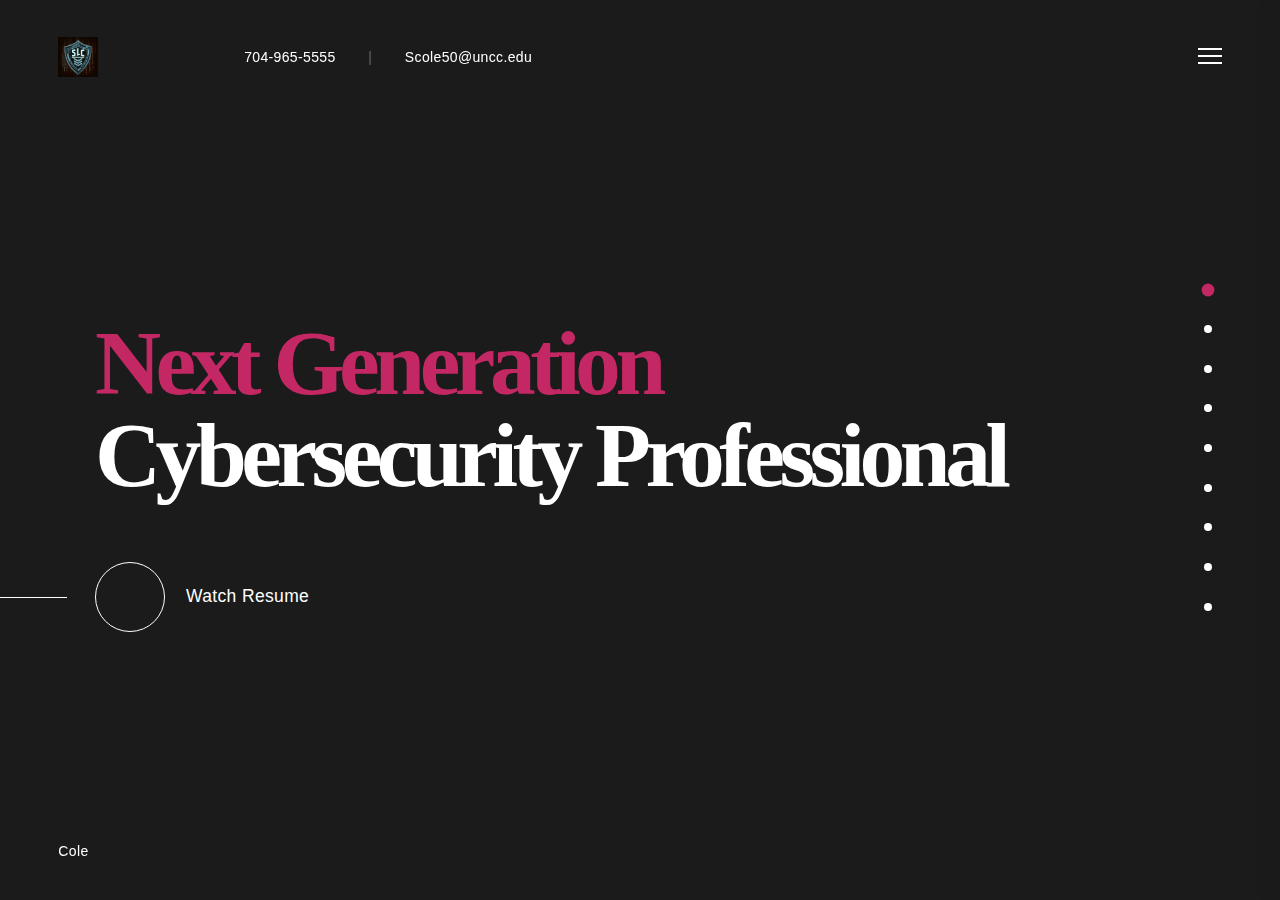
==== commit c5eeff11: "unminimzed codes and editted html" ====
--- a/index.htm
+++ b/index.htm
@@ -1,3 +1,6 @@
+<!-- I DO NOT CLAIM TO BE THE ORIGINAL OWNER OF THIS CODE, I have tweaked it to fit my needs-->
+<!-- Original Author: http://paul-themes.com -->
+
 <!DOCTYPE html>
 
 <html lang="en-US" class="vlt-is-page-loaded" style="overflow: hidden;">
@@ -8,46 +11,36 @@
   <meta charset="UTF-8">
   <meta name="viewport" content="width=device-width,initial-scale=1,user-scalable=no">
   <meta name="theme-color" content="#c32865">
-  <link media="all" href="CSS/autoptimize_372cd58b18a6993c23d91090ba57e4e5.css" rel="stylesheet">
+  <link media="all" href="CSS/372cd-unminimized.css" rel="stylesheet">
 
   <title>Cole's Portfolio</title>
 
   <meta name="robots" content="max-image-preview:large">
 
   <link href="https://fonts.gstatic.com/" crossorigin="" rel="preconnect">
+  <script defer="defer" src="Scripts/unminimized.js"></script>
 
   <script
     type="text/javascript">window._wpemojiSettings = { "baseUrl": "https:\/\/s.w.org\/images\/core\/emoji\/14.0.0\/72x72\/", "ext": ".png", "svgUrl": "https:\/\/s.w.org\/images\/core\/emoji\/14.0.0\/svg\/", "svgExt": ".svg", "source": { "concatemoji": "http:\/\/paul-themes.com\/wordpress\/ramsay\/wp-includes\/js\/wp-emoji-release.min.js?ver=6.2.3" } };
       /*! This file is auto-generated */
       !function (e, a, t) { var n, r, o, i = a.createElement("canvas"), p = i.getContext && i.getContext("2d"); function s(e, t) { p.clearRect(0, 0, i.width, i.height), p.fillText(e, 0, 0); e = i.toDataURL(); return p.clearRect(0, 0, i.width, i.height), p.fillText(t, 0, 0), e === i.toDataURL() } function c(e) { var t = a.createElement("script"); t.src = e, t.defer = t.type = "text/javascript", a.getElementsByTagName("head")[0].appendChild(t) } for (o = Array("flag", "emoji"), t.supports = { everything: !0, everythingExceptFlag: !0 }, r = 0; r < o.length; r++)t.supports[o[r]] = function (e) { if (p && p.fillText) switch (p.textBaseline = "top", p.font = "600 32px Arial", e) { case "flag": return s("\ud83c\udff3\ufe0f\u200d\u26a7\ufe0f", "\ud83c\udff3\ufe0f\u200b\u26a7\ufe0f") ? !1 : !s("\ud83c\uddfa\ud83c\uddf3", "\ud83c\uddfa\u200b\ud83c\uddf3") && !s("\ud83c\udff4\udb40\udc67\udb40\udc62\udb40\udc65\udb40\udc6e\udb40\udc67\udb40\udc7f", "\ud83c\udff4\u200b\udb40\udc67\u200b\udb40\udc62\u200b\udb40\udc65\u200b\udb40\udc6e\u200b\udb40\udc67\u200b\udb40\udc7f"); case "emoji": return !s("\ud83e\udef1\ud83c\udffb\u200d\ud83e\udef2\ud83c\udfff", "\ud83e\udef1\ud83c\udffb\u200b\ud83e\udef2\ud83c\udfff") }return !1 }(o[r]), t.supports.everything = t.supports.everything && t.supports[o[r]], "flag" !== o[r] && (t.supports.everythingExceptFlag = t.supports.everythingExceptFlag && t.supports[o[r]]); t.supports.everythingExceptFlag = t.supports.everythingExceptFlag && !t.supports.flag, t.DOMReady = !1, t.readyCallback = function () { t.DOMReady = !0 }, t.supports.everything || (n = function () { t.readyCallback() }, a.addEventListener ? (a.addEventListener("DOMContentLoaded", n, !1), e.addEventListener("load", n, !1)) : (e.attachEvent("onload", n), a.attachEvent("onreadystatechange", function () { "complete" === a.readyState && t.readyCallback() })), (e = t.source || {}).concatemoji ? c(e.concatemoji) : e.wpemoji && e.twemoji && (c(e.twemoji), c(e.wpemoji))) }(window, document, window._wpemojiSettings);</script>
+  
   <link rel="stylesheet" id="elementor-frontend-legacy-css" href="CSS/custom-frontend-legacy.min.css" type="text/css"
     media="all">
-  <link rel="stylesheet" id="elementor-frontend-css" href="CSS/custom-frontend.min.css" type="text/css" media="all">
+  <link rel="stylesheet" id="elementor-frontend-css" href="CSS/custom-frontend-unminimzed.css" type="text/css" media="all">
   <link rel="stylesheet" id="elementor-post-287-css" href="CSS/autoptimize_single_6b575888d86bb8694c44da08dd04fef7.css"
     type="text/css" media="all">
+
   <link rel="stylesheet" id="google-fonts-1-css" href="CSS/css_002.css" type="text/css" media="all">
-  <link rel="https://api.w.org/" href="http://paul-themes.com/wordpress/ramsay/wp-json/">
-  <link rel="alternate" type="application/json" href="http://paul-themes.com/wordpress/ramsay/wp-json/wp/v2/pages/102">
-  <link rel="EditURI" type="application/rsd+xml" title="RSD"
-    href="http://paul-themes.com/wordpress/ramsay/xmlrpc.php?rsd">
-  <link rel="wlwmanifest" type="application/wlwmanifest+xml"
-    href="http://paul-themes.com/wordpress/ramsay/wp-includes/wlwmanifest.xml">
-  <meta name="generator" content="WordPress 6.2.3">
-  <link rel="canonical" href="http://paul-themes.com/wordpress/ramsay/">
-  <link rel="shortlink" href="http://paul-themes.com/wordpress/ramsay/">
-  <link rel="alternate" type="application/json+oembed"
-    href="http://paul-themes.com/wordpress/ramsay/wp-json/oembed/1.0/embed?url=http%3A%2F%2Fpaul-themes.com%2Fwordpress%2Framsay%2F">
-  <link rel="alternate" type="text/xml+oembed"
-    href="http://paul-themes.com/wordpress/ramsay/wp-json/oembed/1.0/embed?url=http%3A%2F%2Fpaul-themes.com%2Fwordpress%2Framsay%2F&amp;format=xml">
-  <link rel="icon" href="http://paul-themes.com/wordpress/ramsay/wp-content/uploads/2019/12/cropped-favicon-1-32x32.png"
-    sizes="32x32">
-  <link rel="icon"
-    href="http://paul-themes.com/wordpress/ramsay/wp-content/uploads/2019/12/cropped-favicon-1-192x192.png"
-    sizes="192x192">
-  <link rel="apple-touch-icon"
-    href="http://paul-themes.com/wordpress/ramsay/wp-content/uploads/2019/12/cropped-favicon-1-180x180.png">
-  <meta name="msapplication-TileImage"
-    content="http://paul-themes.com/wordpress/ramsay/wp-content/uploads/2019/12/cropped-favicon-1-270x270.png">
+
+  <!--Favicons------->
+  <link rel="icon" href="Images/favicon-32x32.png" sizes="32x32">
+
+  <link rel="icon" href="Images/android-icon-192x192.png" sizes="192x192">
+
+  <link rel="apple-touch-icon" href="Images/apple-icon-180x180.png">
+
+
   <style id="fit-vids-style">
     .fluid-width-video-wrapper {
       width: 100%;
@@ -65,42 +58,33 @@
       height: 100%;
     }
   </style>
-  <link
-    href="data:text/css,%3Ais(%5Bid*%3D'google_ads_iframe'%5D%2C%5Bid*%3D'taboola-'%5D%2C.taboolaHeight%2C.taboola-placeholder%2C%23credential_picker_container%2C%23credentials-picker-container%2C%23credential_picker_iframe%2C%5Bid*%3D'google-one-tap-iframe'%5D%2C%23google-one-tap-popup-container%2C.google-one-tap-modal-div%2C%23amp_floatingAdDiv%2C%23ez-content-blocker-container)%20%7Bdisplay%3Anone!important%3Bmin-height%3A0!important%3Bheight%3A0!important%3B%7D"
-    rel="stylesheet" type="text/css">
-  <link
-    href="data:text/css,%3Ais(%5Bid*%3D'google_ads_iframe'%5D%2C%5Bid*%3D'taboola-'%5D%2C.taboolaHeight%2C.taboola-placeholder%2C%23credential_picker_container%2C%23credentials-picker-container%2C%23credential_picker_iframe%2C%5Bid*%3D'google-one-tap-iframe'%5D%2C%23google-one-tap-popup-container%2C.google-one-tap-modal-div%2C%23amp_floatingAdDiv%2C%23ez-content-blocker-container)%20%7Bdisplay%3Anone!important%3Bmin-height%3A0!important%3Bheight%3A0!important%3B%7D"
-    rel="stylesheet" type="text/css">
-  <link
-    href="data:text/css,%3Ais(%5Bid*%3D'google_ads_iframe'%5D%2C%5Bid*%3D'taboola-'%5D%2C.taboolaHeight%2C.taboola-placeholder%2C%23credential_picker_container%2C%23credentials-picker-container%2C%23credential_picker_iframe%2C%5Bid*%3D'google-one-tap-iframe'%5D%2C%23google-one-tap-popup-container%2C.google-one-tap-modal-div%2C%23amp_floatingAdDiv%2C%23ez-content-blocker-container)%20%7Bdisplay%3Anone!important%3Bmin-height%3A0!important%3Bheight%3A0!important%3B%7D"
-    rel="stylesheet" type="text/css">
-  <link
-    href="data:text/css,%3Ais(%5Bid*%3D'google_ads_iframe'%5D%2C%5Bid*%3D'taboola-'%5D%2C.taboolaHeight%2C.taboola-placeholder%2C%23credential_picker_container%2C%23credentials-picker-container%2C%23credential_picker_iframe%2C%5Bid*%3D'google-one-tap-iframe'%5D%2C%23google-one-tap-popup-container%2C.google-one-tap-modal-div%2C%23amp_floatingAdDiv%2C%23ez-content-blocker-container)%20%7Bdisplay%3Anone!important%3Bmin-height%3A0!important%3Bheight%3A0!important%3B%7D"
-    rel="stylesheet" type="text/css">
-  <link
-    href="data:text/css,%3Ais(%5Bid*%3D'google_ads_iframe'%5D%2C%5Bid*%3D'taboola-'%5D%2C.taboolaHeight%2C.taboola-placeholder%2C%23credential_picker_container%2C%23credentials-picker-container%2C%23credential_picker_iframe%2C%5Bid*%3D'google-one-tap-iframe'%5D%2C%23google-one-tap-popup-container%2C.google-one-tap-modal-div%2C%23amp_floatingAdDiv%2C%23ez-content-blocker-container)%20%7Bdisplay%3Anone!important%3Bmin-height%3A0!important%3Bheight%3A0!important%3B%7D"
-    rel="stylesheet" type="text/css">
+  
 </head>
 
 <body
   class="home page-template page-template-template-fullwidth-page page-template-template-fullwidth-page-php page page-id-102 wp-embed-responsive no-mobile elementor-default elementor-kit-287 elementor-page elementor-page-102 e--ua-firefox pp-viewing-page-1"
   data-elementor-device-mode="widescreen" style="overflow: hidden;" data-new-gr-c-s-check-loaded="8.909.0"
-  data-gr-ext-installed=""> <svg xmlns="http://www.w3.org/2000/svg" viewBox="0 0 0 0" width="0" height="0"
+  data-gr-ext-installed=""> 
+  
+ <!--Scalable vector graphics--> 
+  <svg xmlns="http://www.w3.org/2000/svg" viewBox="0 0 0 0" width="0" height="0"
     focusable="false" role="none" style="visibility: hidden; position: absolute; left: -9999px; overflow: hidden;">
-    <defs>
-      <filter id="wp-duotone-dark-grayscale">
-        <feColorMatrix color-interpolation-filters="sRGB" type="matrix"
-          values=" .299 .587 .114 0 0 .299 .587 .114 0 0 .299 .587 .114 0 0 .299 .587 .114 0 0 "></feColorMatrix>
-        <feComponentTransfer color-interpolation-filters="sRGB">
-          <feFuncR type="table" tableValues="0 0.49803921568627"></feFuncR>
-          <feFuncG type="table" tableValues="0 0.49803921568627"></feFuncG>
-          <feFuncB type="table" tableValues="0 0.49803921568627"></feFuncB>
-          <feFuncA type="table" tableValues="1 1"></feFuncA>
-        </feComponentTransfer>
-        <feComposite in2="SourceGraphic" operator="in"></feComposite>
-      </filter>
-    </defs>
-  </svg><svg xmlns="http://www.w3.org/2000/svg" viewBox="0 0 0 0" width="0" height="0" focusable="false" role="none"
+      <defs>
+        <filter id="wp-duotone-dark-grayscale">
+          <feColorMatrix color-interpolation-filters="sRGB" type="matrix"
+            values=" .299 .587 .114 0 0 .299 .587 .114 0 0 .299 .587 .114 0 0 .299 .587 .114 0 0 "></feColorMatrix>
+          <feComponentTransfer color-interpolation-filters="sRGB">
+            <feFuncR type="table" tableValues="0 0.49803921568627"></feFuncR>
+            <feFuncG type="table" tableValues="0 0.49803921568627"></feFuncG>
+            <feFuncB type="table" tableValues="0 0.49803921568627"></feFuncB>
+            <feFuncA type="table" tableValues="1 1"></feFuncA>
+          </feComponentTransfer>
+          <feComposite in2="SourceGraphic" operator="in"></feComposite>
+        </filter>
+      </defs>
+  </svg>
+
+  <svg xmlns="http://www.w3.org/2000/svg" viewBox="0 0 0 0" width="0" height="0" focusable="false" role="none"
     style="visibility: hidden; position: absolute; left: -9999px; overflow: hidden;">
     <defs>
       <filter id="wp-duotone-grayscale">
@@ -115,7 +99,9 @@
         <feComposite in2="SourceGraphic" operator="in"></feComposite>
       </filter>
     </defs>
-  </svg><svg xmlns="http://www.w3.org/2000/svg" viewBox="0 0 0 0" width="0" height="0" focusable="false" role="none"
+  </svg>
+  
+  <svg xmlns="http://www.w3.org/2000/svg" viewBox="0 0 0 0" width="0" height="0" focusable="false" role="none"
     style="visibility: hidden; position: absolute; left: -9999px; overflow: hidden;">
     <defs>
       <filter id="wp-duotone-purple-yellow">
@@ -130,7 +116,9 @@
         <feComposite in2="SourceGraphic" operator="in"></feComposite>
       </filter>
     </defs>
-  </svg><svg xmlns="http://www.w3.org/2000/svg" viewBox="0 0 0 0" width="0" height="0" focusable="false" role="none"
+  </svg>
+  
+  <svg xmlns="http://www.w3.org/2000/svg" viewBox="0 0 0 0" width="0" height="0" focusable="false" role="none"
     style="visibility: hidden; position: absolute; left: -9999px; overflow: hidden;">
     <defs>
       <filter id="wp-duotone-blue-red">
@@ -145,7 +133,9 @@
         <feComposite in2="SourceGraphic" operator="in"></feComposite>
       </filter>
     </defs>
-  </svg><svg xmlns="http://www.w3.org/2000/svg" viewBox="0 0 0 0" width="0" height="0" focusable="false" role="none"
+  </svg>
+  
+  <svg xmlns="http://www.w3.org/2000/svg" viewBox="0 0 0 0" width="0" height="0" focusable="false" role="none"
     style="visibility: hidden; position: absolute; left: -9999px; overflow: hidden;">
     <defs>
       <filter id="wp-duotone-midnight">
@@ -160,7 +150,9 @@
         <feComposite in2="SourceGraphic" operator="in"></feComposite>
       </filter>
     </defs>
-  </svg><svg xmlns="http://www.w3.org/2000/svg" viewBox="0 0 0 0" width="0" height="0" focusable="false" role="none"
+  </svg>
+  
+  <svg xmlns="http://www.w3.org/2000/svg" viewBox="0 0 0 0" width="0" height="0" focusable="false" role="none"
     style="visibility: hidden; position: absolute; left: -9999px; overflow: hidden;">
     <defs>
       <filter id="wp-duotone-magenta-yellow">
@@ -175,7 +167,9 @@
         <feComposite in2="SourceGraphic" operator="in"></feComposite>
       </filter>
     </defs>
-  </svg><svg xmlns="http://www.w3.org/2000/svg" viewBox="0 0 0 0" width="0" height="0" focusable="false" role="none"
+  </svg>
+  
+  <svg xmlns="http://www.w3.org/2000/svg" viewBox="0 0 0 0" width="0" height="0" focusable="false" role="none"
     style="visibility: hidden; position: absolute; left: -9999px; overflow: hidden;">
     <defs>
       <filter id="wp-duotone-purple-green">
@@ -190,7 +184,9 @@
         <feComposite in2="SourceGraphic" operator="in"></feComposite>
       </filter>
     </defs>
-  </svg><svg xmlns="http://www.w3.org/2000/svg" viewBox="0 0 0 0" width="0" height="0" focusable="false" role="none"
+  </svg>
+  
+  <svg xmlns="http://www.w3.org/2000/svg" viewBox="0 0 0 0" width="0" height="0" focusable="false" role="none"
     style="visibility: hidden; position: absolute; left: -9999px; overflow: hidden;">
     <defs>
       <filter id="wp-duotone-blue-orange">
@@ -206,37 +202,56 @@
       </filter>
     </defs>
   </svg>
-  <div class="vlt-site-wrapper animsition" style="animation-duration: 500ms; opacity: 1;">
+
+
+
+  <div class="vlt-site-wrapper animsition" style="animation-duration: 500ms; opacity: 1;"><!--site animations for every page-->
     <header class="vlt-header">
+
+      <!--Top Left Nav elements: logo, cell and eamil-->
       <div class="vlt-navbar vlt-navbar--main vlt-boxed vlt-navbar--transparent">
         <div class="vlt-navbar-background"></div>
+        <!--Top left nav bar elements: logo, cell and email-->
         <div class="vlt-navbar-inner">
-          <div class="vlt-navbar-inner--left"> <a href="http://paul-themes.com/wordpress/ramsay/"
-              class="vlt-navbar-logo"> <img src="Images/logo.jpg" alt="Ramsay"> </a>
+          <!-- links Logo png to website-->
+          <div class="vlt-navbar-inner--left"> <a href="https://sco1e.github.io/" class="vlt-navbar-logo"> <img src="Images/logo.jpg" alt="Cole.S.L"> </a>
+
             <nav class="vlt-navbar-contacts d-none d-md-block">
               <ul id="menu-navbar-menu" class="menu">
+
+                <!--Contact method: cell phone-->
                 <li id="menu-item-14" class="menu-item menu-item-type-custom menu-item-object-custom menu-item-14"><a
-                    href="#">+96 56-85-1379</a></li>
-                <li class="sep">/</li>
+                    href="#">704-965-5555</a></li>
+
+                <li class="sep">|</li>
                 <li id="menu-item-15" class="menu-item menu-item-type-custom menu-item-object-custom menu-item-15"><a
-                    href="mailto:contact@robert.com">contact@robert.com</a></li>
+                    href="mailto:contact@robert.com">Scole50@uncc.edu</a></li>
               </ul>
             </nav>
           </div>
+
+
           <div class="vlt-navbar-inner--right">
             <div class="d-flex align-items-center"> <a href="#" class="vlt-menu-burger"> <span
                   class="line line-one"><span></span></span> <span class="line line-two"><span></span></span> <span
                   class="line line-three"><span></span></span> </a></div>
           </div>
         </div>
+
       </div>
+
     </header>
     <div class="vlt-aside-menu-overlay"></div>
+    
+    <!--Hamburger menu, copyright, and social media icons-->
     <div class="vlt-aside-menu-wrapper">
       <div class="vlt-aside-menu">
+        <!---burger menu when opened-->
         <div class="vlt-aside-menu__header"> <a href="#" class="vlt-menu-burger vlt-menu-burger--opened"> <span
               class="line line-one"><span></span></span> <span class="line line-two"><span></span></span> <span
               class="line line-three"><span></span></span> </a></div>
+
+            <!--info inside hamburger menu-->
         <nav class="vlt-aside-menu__navigation">
           <ul id="menu-onepage-menu" class="sf-menu sf-menu-onepage sf-js-enabled">
             <li id="menu-item-7" class="menu-item menu-item-type-custom menu-item-object-custom menu-item-7 active"
@@ -257,24 +272,33 @@
               data-menuanchor="page-9"><a href="#page-9">Contact</a></li>
           </ul>
         </nav>
+        
+
         <div class="vlt-aside-menu__footer">
+            <!--Social Media Links-->
           <div class="vlt-aside-menu__socials"> <a class="vlt-social-icon" href="#" target="_blank"><i
                 class="ion-social-twitter"></i></a><a class="vlt-social-icon" href="#" target="_blank"><i
                 class="ion-social-facebook"></i></a><a class="vlt-social-icon" href="#" target="_blank"><i
                 class="ion-social-googleplus"></i></a><a class="vlt-social-icon" href="#" target="_blank"><i
                 class="ion-social-linkedin"></i></a><a class="vlt-social-icon" href="#" target="_blank"><i
                 class="ion-social-dribbble"></i></a></div>
+            <!--copyrigth bottom left-->
           <div class="vlt-aside-menu__copyright">
-            <p>© Robert 2020. All Rights Reseverd.</p>
+            <p>©Cole</p>
           </div>
         </div>
       </div>
     </div>
+
+
+
     <main class="vlt-main">
       <article class="vlt-page vlt-page--custom post-102 page type-page status-publish hentry">
         <div data-elementor-type="wp-page" data-elementor-id="102" class="elementor elementor-102">
           <div class="elementor-inner">
             <div class="elementor-section-wrap">
+
+              <!--Page Sections -->
               <section
                 class="elementor-section elementor-top-section elementor-element elementor-element-7d3c91d elementor-section-full_width elementor-section-height-default elementor-section-height-default"
                 data-id="7d3c91d" data-element_type="section">
@@ -293,12 +317,18 @@
                             <div class="elementor-widget-container">
                               <div class="vlt-fullpage-slider" data-loop-top="" data-loop-bottom="yes" data-speed="280"
                                 data-dots="yes" style="overflow: hidden; touch-action: none;">
+
+                              <!-- Page one HTML-->
                                 <div class="vlt-section pp-scrollable pp-section pp-easing active" data-anchor="page-1"
                                   style="z-index: 9; transform: translate3d(0px, 0px, 0px);">
                                   <div class="vlt-section__vertical-align-wrap">
-                                    <div class="vlt-section__background "
-                                      style="background-image: url(http://paul-themes.com/wordpress/ramsay/wp-content/uploads/2020/01/attachment-18.jpg);">
-                                    </div>
+
+                                    <!--TODO: Figure out how to change background of home page to video-->
+                                    <video class="vlt-section__background videoBackground" autoplay loop muted style="width: 100%; height: 100%;">
+                                      <source src="Images/glitch_video.mp4" type="video/mp4">
+                                    </video>
+
+
                                     <div class="vlt-section__vertical-align vlt-boxed">
                                       <div class="container">
                                         <div class="vlt-section__content">
@@ -321,11 +351,13 @@
                                                               data-id="681cbdf5" data-element_type="widget"
                                                               data-settings="{&quot;vlt_wow_animation_name&quot;:&quot;none&quot;}"
                                                               data-widget_type="heading.default">
+                                                              
+                                                              <!--TODO: Move text to the left of the page slightly.-->
                                                               <div class="elementor-widget-container">
                                                                 <h1
                                                                   class="elementor-heading-title elementor-size-default">
-                                                                  <span class="has-first-color">Howdy,</span> I'm<br>
-                                                                  Ramsay</h1>
+                                                                  <span class="has-first-color">Next Generation</span><br>
+                                                                  Cybersecurity Professional</h1>
                                                               </div>
                                                             </div>
                                                             <div
@@ -339,6 +371,8 @@
                                                                 </div>
                                                               </div>
                                                             </div>
+
+                                                            <!-- find cool youtube video to replace this one-->
                                                             <div
                                                               class="elementor-element elementor-element-35f993c3 has-line-before elementor-widget elementor-widget-vlt-video-button"
                                                               data-id="35f993c3" data-element_type="widget"
@@ -366,6 +400,8 @@
                                     </div>
                                   </div>
                                 </div>
+
+                                <!-- Page two HTML-->
                                 <div class="vlt-section pp-scrollable pp-section pp-easing" data-anchor="page-2"
                                   style="z-index: 8; transform: translate3d(0px, 0px, 0px);">
                                   <div class="vlt-section__vertical-align-wrap">
@@ -617,6 +653,8 @@
                                     </div>
                                   </div>
                                 </div>
+
+                                <!--Page three HTML-->
                                 <div class="vlt-section pp-scrollable pp-section pp-easing" data-anchor="page-3"
                                   style="z-index: 7; transform: translate3d(0px, 0px, 0px);">
                                   <div class="vlt-section__vertical-align-wrap">
@@ -738,6 +776,8 @@
                                     </div>
                                   </div>
                                 </div>
+
+                                <!-- Page four HTML-->
                                 <div class="vlt-section pp-scrollable pp-section pp-easing" data-anchor="page-4"
                                   style="z-index: 6; transform: translate3d(0px, 0px, 0px);">
                                   <div class="vlt-section__vertical-align-wrap">
@@ -990,6 +1030,8 @@
                                     </div>
                                   </div>
                                 </div>
+
+                                <!--Page five HTML-->
                                 <div class="vlt-section pp-scrollable pp-section pp-easing" data-anchor="page-5"
                                   style="z-index: 5; transform: translate3d(0px, 0px, 0px);">
                                   <div class="vlt-section__vertical-align-wrap">
@@ -1100,6 +1142,8 @@
                                     </div>
                                   </div>
                                 </div>
+
+                                <!--Page six HTML-->
                                 <div class="vlt-section pp-scrollable pp-section pp-easing" data-anchor="page-6"
                                   style="z-index: 4; transform: translate3d(0px, 0px, 0px);">
                                   <div class="vlt-section__vertical-align-wrap">
@@ -1209,6 +1253,8 @@
                                     </div>
                                   </div>
                                 </div>
+
+                                <!--Page seven html-->
                                 <div class="vlt-section pp-scrollable pp-section pp-easing" data-anchor="page-7"
                                   style="z-index: 3; transform: translate3d(0px, 0px, 0px);">
                                   <div class="vlt-section__vertical-align-wrap">
@@ -1422,6 +1468,8 @@
                                     </div>
                                   </div>
                                 </div>
+
+                                <!--Page eight HTML-->
                                 <div class="vlt-section pp-scrollable pp-section pp-easing" data-anchor="page-8"
                                   style="z-index: 2; transform: translate3d(0px, 0px, 0px);">
                                   <div class="vlt-section__vertical-align-wrap">
@@ -1577,6 +1625,8 @@
                                     </div>
                                   </div>
                                 </div>
+
+                                <!--Page nine HTML-->
                                 <div class="vlt-section pp-scrollable pp-section pp-easing" data-anchor="page-9"
                                   style="z-index: 1; transform: translate3d(0px, 0px, 0px);">
                                   <div class="vlt-section__vertical-align-wrap">
@@ -1752,6 +1802,8 @@
                                     </div>
                                   </div>
                                 </div>
+
+                                <!--navigation buttons used for right sude of screen-->
                                 <div id="pp-nav" style="color: rgb(0, 0, 0); margin-top: -192.5px;"
                                   class="right vlt-right-boxed hidden-xs">
                                   <ul>
@@ -1784,6 +1836,8 @@
                   </div>
                 </div>
               </section>
+
+
             </div>
           </div>
         </div>
@@ -1792,7 +1846,7 @@
     </main>
     <footer class="vlt-footer vlt-boxed vlt-footer--fixed">
       <div class="vlt-footer-copyright">
-        <p>© Ramsay 2020.</p>
+        <p>Cole</p>
       </div>
       <ul class="vlt-footer-socials">
         <li><a href="#" target="_blank"><i class="ion-social-twitter"></i></a></li>
@@ -1824,9 +1878,6 @@
     type="text/css" media="all">
   <script type="text/javascript"
     id="contact-form-7-js-extra">var wpcf7 = { "apiSettings": { "root": "http:\/\/paul-themes.com\/wordpress\/ramsay\/wp-json\/contact-form-7\/v1", "namespace": "contact-form-7\/v1" }, "cached": "1" };</script>
-  <script type="text/javascript"
-    id="elementor-frontend-js-before">var elementorFrontendConfig = { "environmentMode": { "edit": false, "wpPreview": false, "isScriptDebug": false }, "i18n": { "shareOnFacebook": "Share on Facebook", "shareOnTwitter": "Share on Twitter", "pinIt": "Pin it", "download": "Download", "downloadImage": "Download image", "fullscreen": "Fullscreen", "zoom": "Zoom", "share": "Share", "playVideo": "Play Video", "previous": "Previous", "next": "Next", "close": "Close" }, "is_rtl": false, "breakpoints": { "xs": 0, "sm": 480, "md": 768, "lg": 992, "xl": 1440, "xxl": 1600 }, "responsive": { "breakpoints": { "mobile": { "label": "Mobile", "value": 767, "default_value": 767, "direction": "max", "is_enabled": true }, "mobile_extra": { "label": "Mobile Extra", "value": 880, "default_value": 880, "direction": "max", "is_enabled": false }, "tablet": { "label": "Tablet", "value": 991, "default_value": 1024, "direction": "max", "is_enabled": true }, "tablet_extra": { "label": "Tablet Extra", "value": 1200, "default_value": 1200, "direction": "max", "is_enabled": false }, "laptop": { "label": "Laptop", "value": 1366, "default_value": 1366, "direction": "max", "is_enabled": false }, "widescreen": { "label": "Widescreen", "value": 2400, "default_value": 2400, "direction": "min", "is_enabled": false } } }, "version": "3.6.0", "is_static": false, "experimentalFeatures": { "e_import_export": true, "e_hidden_wordpress_widgets": true, "landing-pages": true, "elements-color-picker": true, "favorite-widgets": true, "admin-top-bar": true }, "urls": { "assets": "http:\/\/paul-themes.com\/wordpress\/ramsay\/wp-content\/plugins\/elementor\/assets\/" }, "settings": { "page": [], "editorPreferences": [] }, "kit": { "viewport_tablet": "991", "active_breakpoints": ["viewport_mobile", "viewport_tablet"], "global_image_lightbox": "yes", "lightbox_enable_counter": "yes", "lightbox_enable_fullscreen": "yes", "lightbox_enable_zoom": "yes", "lightbox_enable_share": "yes", "lightbox_title_src": "title", "lightbox_description_src": "description" }, "post": { "id": 102, "title": "Ramsay%20%E2%80%93%20Creative%20Personal%20Onepage%20WordPress%20Theme", "excerpt": "", "featuredImage": false } };</script>
-  <script defer="defer" src="CSS/autoptimize_383260710d4d3cb1e11e3b29c023e8ff.js"></script>
 
 
 
--- a/CSS/372cd-unminimized.css
+++ b/CSS/372cd-unminimized.css
@@ -0,0 +1,38228 @@
+img.wp-smiley,
+img.emoji {
+  display: inline !important;
+  border: none !important;
+  box-shadow: none !important;
+  height: 1em !important;
+  width: 1em !important;
+  margin: 0 .07em !important;
+  vertical-align: -.1em !important;
+  background: 0 0 !important;
+  padding: 0 !important;
+}
+
+
+.wp-block-archives {
+  box-sizing: border-box;
+}
+
+.wp-block-archives-dropdown label {
+  display: block;
+}
+
+.wp-block-avatar {
+  box-sizing: border-box;
+}
+
+.wp-block-avatar.aligncenter {
+  text-align: center;
+}
+
+.wp-block-audio {
+  box-sizing: border-box;
+}
+
+.wp-block-audio figcaption {
+  margin-bottom: 1em;
+  margin-top: .5em;
+}
+
+.wp-block-audio audio {
+  min-width: 300px;
+  width: 100%;
+}
+
+.wp-block-button__link {
+  box-sizing: border-box;
+  cursor: pointer;
+  display: inline-block;
+  text-align: center;
+  word-break: break-word;
+}
+
+.wp-block-button__link.aligncenter {
+  text-align: center;
+}
+
+.wp-block-button__link.alignright {
+  text-align: right;
+}
+
+:where(.wp-block-button__link) {
+  border-radius: 9999px;
+  box-shadow: none;
+  padding: calc(.667em + 2px) calc(1.333em + 2px);
+  text-decoration: none;
+}
+
+.wp-block-button[style*=text-decoration] .wp-block-button__link {
+  text-decoration: inherit;
+}
+
+.wp-block-buttons>.wp-block-button.has-custom-width {
+  max-width: none;
+}
+
+.wp-block-buttons>.wp-block-button.has-custom-width .wp-block-button__link {
+  width: 100%;
+}
+
+.wp-block-buttons>.wp-block-button.has-custom-font-size .wp-block-button__link {
+  font-size: inherit;
+}
+
+.wp-block-buttons>.wp-block-button.wp-block-button__width-25 {
+  width: calc(25% - var(--wp--style--block-gap, .5em)*.75);
+}
+
+.wp-block-buttons>.wp-block-button.wp-block-button__width-50 {
+  width: calc(50% - var(--wp--style--block-gap, .5em)*.5);
+}
+
+.wp-block-buttons>.wp-block-button.wp-block-button__width-75 {
+  width: calc(75% - var(--wp--style--block-gap, .5em)*.25);
+}
+
+.wp-block-buttons>.wp-block-button.wp-block-button__width-100 {
+  flex-basis: 100%;
+  width: 100%;
+}
+
+.wp-block-buttons.is-vertical>.wp-block-button.wp-block-button__width-25 {
+  width: 25%;
+}
+
+.wp-block-buttons.is-vertical>.wp-block-button.wp-block-button__width-50 {
+  width: 50%;
+}
+
+.wp-block-buttons.is-vertical>.wp-block-button.wp-block-button__width-75 {
+  width: 75%;
+}
+
+.wp-block-button.is-style-squared,
+.wp-block-button__link.wp-block-button.is-style-squared {
+  border-radius: 0;
+}
+
+.wp-block-button.no-border-radius,
+.wp-block-button__link.no-border-radius {
+  border-radius: 0 !important;
+}
+
+.wp-block-button .wp-block-button__link.is-style-outline,
+.wp-block-button.is-style-outline>.wp-block-button__link {
+  border: 2px solid;
+  padding: .667em 1.333em;
+}
+
+.wp-block-button .wp-block-button__link.is-style-outline:not(.has-text-color),
+.wp-block-button.is-style-outline>.wp-block-button__link:not(.has-text-color) {
+  color: currentColor;
+}
+
+.wp-block-button .wp-block-button__link.is-style-outline:not(.has-background),
+.wp-block-button.is-style-outline>.wp-block-button__link:not(.has-background) {
+  background-color: transparent;
+  background-image: none
+}
+
+.wp-block-buttons.is-vertical {
+  flex-direction: column
+}
+
+.wp-block-buttons.is-vertical>.wp-block-button:last-child {
+  margin-bottom: 0
+}
+
+.wp-block-buttons>.wp-block-button {
+  display: inline-block;
+  margin: 0
+}
+
+.wp-block-buttons.is-content-justification-left {
+  justify-content: flex-start
+}
+
+.wp-block-buttons.is-content-justification-left.is-vertical {
+  align-items: flex-start
+}
+
+.wp-block-buttons.is-content-justification-center {
+  justify-content: center
+}
+
+.wp-block-buttons.is-content-justification-center.is-vertical {
+  align-items: center
+}
+
+.wp-block-buttons.is-content-justification-right {
+  justify-content: flex-end
+}
+
+.wp-block-buttons.is-content-justification-right.is-vertical {
+  align-items: flex-end
+}
+
+.wp-block-buttons.is-content-justification-space-between {
+  justify-content: space-between
+}
+
+.wp-block-buttons.aligncenter {
+  text-align: center
+}
+
+.wp-block-buttons:not(.is-content-justification-space-between, .is-content-justification-right, .is-content-justification-left, .is-content-justification-center) .wp-block-button.aligncenter {
+  margin-left: auto;
+  margin-right: auto;
+  width: 100%
+}
+
+.wp-block-buttons[style*=text-decoration] .wp-block-button,
+.wp-block-buttons[style*=text-decoration] .wp-block-button__link {
+  text-decoration: inherit
+}
+
+.wp-block-buttons.has-custom-font-size .wp-block-button__link {
+  font-size: inherit
+}
+
+.wp-block-button.aligncenter,
+.wp-block-calendar {
+  text-align: center
+}
+
+.wp-block-calendar td,
+.wp-block-calendar th {
+  border: 1px solid;
+  padding: .25em
+}
+
+.wp-block-calendar th {
+  font-weight: 400
+}
+
+.wp-block-calendar caption {
+  background-color: inherit
+}
+
+.wp-block-calendar table {
+  border-collapse: collapse;
+  width: 100%
+}
+
+.wp-block-calendar table:where(:not(.has-text-color)) {
+  color: #40464d
+}
+
+.wp-block-calendar table:where(:not(.has-text-color)) td,
+.wp-block-calendar table:where(:not(.has-text-color)) th {
+  border-color: #ddd
+}
+
+.wp-block-calendar table.has-background th {
+  background-color: inherit
+}
+
+.wp-block-calendar table.has-text-color th {
+  color: inherit
+}
+
+:where(.wp-block-calendar table:not(.has-background) th) {
+  background: #ddd
+}
+
+.wp-block-categories {
+  box-sizing: border-box
+}
+
+.wp-block-categories.alignleft {
+  margin-right: 2em
+}
+
+.wp-block-categories.alignright {
+  margin-left: 2em
+}
+
+.wp-block-code {
+  box-sizing: border-box
+}
+
+.wp-block-code code {
+  display: block;
+  font-family: inherit;
+  overflow-wrap: break-word;
+  white-space: pre-wrap
+}
+
+.wp-block-columns {
+  align-items: normal !important;
+  box-sizing: border-box;
+  display: flex;
+  flex-wrap: wrap !important;
+  margin-bottom: 1.75em
+}
+
+@media (min-width:782px) {
+  .wp-block-columns {
+    flex-wrap: nowrap !important
+  }
+}
+
+.wp-block-columns.are-vertically-aligned-top {
+  align-items: flex-start
+}
+
+.wp-block-columns.are-vertically-aligned-center {
+  align-items: center
+}
+
+.wp-block-columns.are-vertically-aligned-bottom {
+  align-items: flex-end
+}
+
+@media (max-width:781px) {
+  .wp-block-columns:not(.is-not-stacked-on-mobile)>.wp-block-column {
+    flex-basis: 100% !important
+  }
+}
+
+@media (min-width:782px) {
+  .wp-block-columns:not(.is-not-stacked-on-mobile)>.wp-block-column {
+    flex-basis: 0;
+    flex-grow: 1
+  }
+
+  .wp-block-columns:not(.is-not-stacked-on-mobile)>.wp-block-column[style*=flex-basis] {
+    flex-grow: 0
+  }
+}
+
+.wp-block-columns.is-not-stacked-on-mobile {
+  flex-wrap: nowrap !important
+}
+
+.wp-block-columns.is-not-stacked-on-mobile>.wp-block-column {
+  flex-basis: 0;
+  flex-grow: 1
+}
+
+.wp-block-columns.is-not-stacked-on-mobile>.wp-block-column[style*=flex-basis] {
+  flex-grow: 0
+}
+
+:where(.wp-block-columns.has-background) {
+  padding: 1.25em 2.375em
+}
+
+.wp-block-column {
+  flex-grow: 1;
+  min-width: 0;
+  overflow-wrap: break-word;
+  word-break: break-word
+}
+
+.wp-block-column.is-vertically-aligned-top {
+  align-self: flex-start
+}
+
+.wp-block-column.is-vertically-aligned-center {
+  align-self: center
+}
+
+.wp-block-column.is-vertically-aligned-bottom {
+  align-self: flex-end
+}
+
+.wp-block-column.is-vertically-aligned-bottom,
+.wp-block-column.is-vertically-aligned-center,
+.wp-block-column.is-vertically-aligned-top {
+  width: 100%
+}
+
+.wp-block-post-comments {
+  box-sizing: border-box
+}
+
+.wp-block-post-comments .alignleft {
+  float: left
+}
+
+.wp-block-post-comments .alignright {
+  float: right
+}
+
+.wp-block-post-comments .navigation:after {
+  clear: both;
+  content: "";
+  display: table
+}
+
+.wp-block-post-comments .commentlist {
+  clear: both;
+  list-style: none;
+  margin: 0;
+  padding: 0
+}
+
+.wp-block-post-comments .commentlist .comment {
+  min-height: 2.25em;
+  padding-left: 3.25em
+}
+
+.wp-block-post-comments .commentlist .comment p {
+  font-size: 1em;
+  line-height: 1.8;
+  margin: 1em 0
+}
+
+.wp-block-post-comments .commentlist .children {
+  list-style: none;
+  margin: 0;
+  padding: 0
+}
+
+.wp-block-post-comments .comment-author {
+  line-height: 1.5
+}
+
+.wp-block-post-comments .comment-author .avatar {
+  border-radius: 1.5em;
+  display: block;
+  float: left;
+  height: 2.5em;
+  margin-right: .75em;
+  margin-top: .5em;
+  width: 2.5em
+}
+
+.wp-block-post-comments .comment-author cite {
+  font-style: normal
+}
+
+.wp-block-post-comments .comment-meta {
+  font-size: .875em;
+  line-height: 1.5
+}
+
+.wp-block-post-comments .comment-meta b {
+  font-weight: 400
+}
+
+.wp-block-post-comments .comment-meta .comment-awaiting-moderation {
+  display: block;
+  margin-bottom: 1em;
+  margin-top: 1em
+}
+
+.wp-block-post-comments .comment-body .commentmetadata {
+  font-size: .875em
+}
+
+.wp-block-post-comments .comment-form-author label,
+.wp-block-post-comments .comment-form-comment label,
+.wp-block-post-comments .comment-form-email label,
+.wp-block-post-comments .comment-form-url label {
+  display: block;
+  margin-bottom: .25em
+}
+
+.wp-block-post-comments .comment-form input:not([type=submit]):not([type=checkbox]),
+.wp-block-post-comments .comment-form textarea {
+  box-sizing: border-box;
+  display: block;
+  width: 100%
+}
+
+.wp-block-post-comments .comment-form-cookies-consent {
+  display: flex;
+  gap: .25em
+}
+
+.wp-block-post-comments .comment-form-cookies-consent #wp-comment-cookies-consent {
+  margin-top: .35em
+}
+
+.wp-block-post-comments .comment-reply-title {
+  margin-bottom: 0
+}
+
+.wp-block-post-comments .comment-reply-title :where(small) {
+  font-size: var(--wp--preset--font-size--medium, smaller);
+  margin-left: .5em
+}
+
+.wp-block-post-comments .reply {
+  font-size: .875em;
+  margin-bottom: 1.4em
+}
+
+.wp-block-post-comments input:not([type=submit]),
+.wp-block-post-comments textarea {
+  border: 1px solid #949494;
+  font-family: inherit;
+  font-size: 1em
+}
+
+.wp-block-post-comments input:not([type=submit]):not([type=checkbox]),
+.wp-block-post-comments textarea {
+  padding: calc(.667em + 2px)
+}
+
+:where(.wp-block-post-comments input[type=submit]) {
+  border: none
+}
+
+.wp-block-comments-pagination>.wp-block-comments-pagination-next,
+.wp-block-comments-pagination>.wp-block-comments-pagination-numbers,
+.wp-block-comments-pagination>.wp-block-comments-pagination-previous {
+  margin-bottom: .5em;
+  margin-right: .5em
+}
+
+.wp-block-comments-pagination>.wp-block-comments-pagination-next:last-child,
+.wp-block-comments-pagination>.wp-block-comments-pagination-numbers:last-child,
+.wp-block-comments-pagination>.wp-block-comments-pagination-previous:last-child {
+  margin-right: 0
+}
+
+.wp-block-comments-pagination .wp-block-comments-pagination-previous-arrow {
+  display: inline-block;
+  margin-right: 1ch
+}
+
+.wp-block-comments-pagination .wp-block-comments-pagination-previous-arrow:not(.is-arrow-chevron) {
+  transform: scaleX(1)
+}
+
+.wp-block-comments-pagination .wp-block-comments-pagination-next-arrow {
+  display: inline-block;
+  margin-left: 1ch
+}
+
+.wp-block-comments-pagination .wp-block-comments-pagination-next-arrow:not(.is-arrow-chevron) {
+  transform: scaleX(1)
+}
+
+.wp-block-comments-pagination.aligncenter {
+  justify-content: center
+}
+
+.wp-block-comment-template {
+  box-sizing: border-box;
+  list-style: none;
+  margin-bottom: 0;
+  max-width: 100%;
+  padding: 0
+}
+
+.wp-block-comment-template li {
+  clear: both
+}
+
+.wp-block-comment-template ol {
+  list-style: none;
+  margin-bottom: 0;
+  max-width: 100%;
+  padding-left: 2rem
+}
+
+.wp-block-comment-template.alignleft {
+  float: left
+}
+
+.wp-block-comment-template.aligncenter {
+  margin-left: auto;
+  margin-right: auto;
+  width: -moz-fit-content;
+  width: fit-content
+}
+
+.wp-block-comment-template.alignright {
+  float: right
+}
+
+.wp-block-cover,
+.wp-block-cover-image {
+  align-items: center;
+  background-position: 50%;
+  box-sizing: border-box;
+  display: flex;
+  justify-content: center;
+  min-height: 430px;
+  padding: 1em;
+  position: relative
+}
+
+.wp-block-cover .has-background-dim:not([class*=-background-color]),
+.wp-block-cover-image .has-background-dim:not([class*=-background-color]),
+.wp-block-cover-image.has-background-dim:not([class*=-background-color]),
+.wp-block-cover.has-background-dim:not([class*=-background-color]) {
+  background-color: #000
+}
+
+.wp-block-cover .has-background-dim.has-background-gradient,
+.wp-block-cover-image .has-background-dim.has-background-gradient {
+  background-color: transparent
+}
+
+.wp-block-cover-image.has-background-dim:before,
+.wp-block-cover.has-background-dim:before {
+  background-color: inherit;
+  content: ""
+}
+
+.wp-block-cover .wp-block-cover__background,
+.wp-block-cover .wp-block-cover__gradient-background,
+.wp-block-cover-image .wp-block-cover__background,
+.wp-block-cover-image .wp-block-cover__gradient-background,
+.wp-block-cover-image.has-background-dim:not(.has-background-gradient):before,
+.wp-block-cover.has-background-dim:not(.has-background-gradient):before {
+  bottom: 0;
+  left: 0;
+  opacity: .5;
+  position: absolute;
+  right: 0;
+  top: 0;
+  z-index: 1
+}
+
+.wp-block-cover-image.has-background-dim.has-background-dim-10 .wp-block-cover__background,
+.wp-block-cover-image.has-background-dim.has-background-dim-10 .wp-block-cover__gradient-background,
+.wp-block-cover-image.has-background-dim.has-background-dim-10:not(.has-background-gradient):before,
+.wp-block-cover.has-background-dim.has-background-dim-10 .wp-block-cover__background,
+.wp-block-cover.has-background-dim.has-background-dim-10 .wp-block-cover__gradient-background,
+.wp-block-cover.has-background-dim.has-background-dim-10:not(.has-background-gradient):before {
+  opacity: .1
+}
+
+.wp-block-cover-image.has-background-dim.has-background-dim-20 .wp-block-cover__background,
+.wp-block-cover-image.has-background-dim.has-background-dim-20 .wp-block-cover__gradient-background,
+.wp-block-cover-image.has-background-dim.has-background-dim-20:not(.has-background-gradient):before,
+.wp-block-cover.has-background-dim.has-background-dim-20 .wp-block-cover__background,
+.wp-block-cover.has-background-dim.has-background-dim-20 .wp-block-cover__gradient-background,
+.wp-block-cover.has-background-dim.has-background-dim-20:not(.has-background-gradient):before {
+  opacity: .2
+}
+
+.wp-block-cover-image.has-background-dim.has-background-dim-30 .wp-block-cover__background,
+.wp-block-cover-image.has-background-dim.has-background-dim-30 .wp-block-cover__gradient-background,
+.wp-block-cover-image.has-background-dim.has-background-dim-30:not(.has-background-gradient):before,
+.wp-block-cover.has-background-dim.has-background-dim-30 .wp-block-cover__background,
+.wp-block-cover.has-background-dim.has-background-dim-30 .wp-block-cover__gradient-background,
+.wp-block-cover.has-background-dim.has-background-dim-30:not(.has-background-gradient):before {
+  opacity: .3
+}
+
+.wp-block-cover-image.has-background-dim.has-background-dim-40 .wp-block-cover__background,
+.wp-block-cover-image.has-background-dim.has-background-dim-40 .wp-block-cover__gradient-background,
+.wp-block-cover-image.has-background-dim.has-background-dim-40:not(.has-background-gradient):before,
+.wp-block-cover.has-background-dim.has-background-dim-40 .wp-block-cover__background,
+.wp-block-cover.has-background-dim.has-background-dim-40 .wp-block-cover__gradient-background,
+.wp-block-cover.has-background-dim.has-background-dim-40:not(.has-background-gradient):before {
+  opacity: .4
+}
+
+.wp-block-cover-image.has-background-dim.has-background-dim-50 .wp-block-cover__background,
+.wp-block-cover-image.has-background-dim.has-background-dim-50 .wp-block-cover__gradient-background,
+.wp-block-cover-image.has-background-dim.has-background-dim-50:not(.has-background-gradient):before,
+.wp-block-cover.has-background-dim.has-background-dim-50 .wp-block-cover__background,
+.wp-block-cover.has-background-dim.has-background-dim-50 .wp-block-cover__gradient-background,
+.wp-block-cover.has-background-dim.has-background-dim-50:not(.has-background-gradient):before {
+  opacity: .5
+}
+
+.wp-block-cover-image.has-background-dim.has-background-dim-60 .wp-block-cover__background,
+.wp-block-cover-image.has-background-dim.has-background-dim-60 .wp-block-cover__gradient-background,
+.wp-block-cover-image.has-background-dim.has-background-dim-60:not(.has-background-gradient):before,
+.wp-block-cover.has-background-dim.has-background-dim-60 .wp-block-cover__background,
+.wp-block-cover.has-background-dim.has-background-dim-60 .wp-block-cover__gradient-background,
+.wp-block-cover.has-background-dim.has-background-dim-60:not(.has-background-gradient):before {
+  opacity: .6
+}
+
+.wp-block-cover-image.has-background-dim.has-background-dim-70 .wp-block-cover__background,
+.wp-block-cover-image.has-background-dim.has-background-dim-70 .wp-block-cover__gradient-background,
+.wp-block-cover-image.has-background-dim.has-background-dim-70:not(.has-background-gradient):before,
+.wp-block-cover.has-background-dim.has-background-dim-70 .wp-block-cover__background,
+.wp-block-cover.has-background-dim.has-background-dim-70 .wp-block-cover__gradient-background,
+.wp-block-cover.has-background-dim.has-background-dim-70:not(.has-background-gradient):before {
+  opacity: .7
+}
+
+.wp-block-cover-image.has-background-dim.has-background-dim-80 .wp-block-cover__background,
+.wp-block-cover-image.has-background-dim.has-background-dim-80 .wp-block-cover__gradient-background,
+.wp-block-cover-image.has-background-dim.has-background-dim-80:not(.has-background-gradient):before,
+.wp-block-cover.has-background-dim.has-background-dim-80 .wp-block-cover__background,
+.wp-block-cover.has-background-dim.has-background-dim-80 .wp-block-cover__gradient-background,
+.wp-block-cover.has-background-dim.has-background-dim-80:not(.has-background-gradient):before {
+  opacity: .8
+}
+
+.wp-block-cover-image.has-background-dim.has-background-dim-90 .wp-block-cover__background,
+.wp-block-cover-image.has-background-dim.has-background-dim-90 .wp-block-cover__gradient-background,
+.wp-block-cover-image.has-background-dim.has-background-dim-90:not(.has-background-gradient):before,
+.wp-block-cover.has-background-dim.has-background-dim-90 .wp-block-cover__background,
+.wp-block-cover.has-background-dim.has-background-dim-90 .wp-block-cover__gradient-background,
+.wp-block-cover.has-background-dim.has-background-dim-90:not(.has-background-gradient):before {
+  opacity: .9
+}
+
+.wp-block-cover-image.has-background-dim.has-background-dim-100 .wp-block-cover__background,
+.wp-block-cover-image.has-background-dim.has-background-dim-100 .wp-block-cover__gradient-background,
+.wp-block-cover-image.has-background-dim.has-background-dim-100:not(.has-background-gradient):before,
+.wp-block-cover.has-background-dim.has-background-dim-100 .wp-block-cover__background,
+.wp-block-cover.has-background-dim.has-background-dim-100 .wp-block-cover__gradient-background,
+.wp-block-cover.has-background-dim.has-background-dim-100:not(.has-background-gradient):before {
+  opacity: 1
+}
+
+.wp-block-cover .wp-block-cover__background.has-background-dim.has-background-dim-0,
+.wp-block-cover .wp-block-cover__gradient-background.has-background-dim.has-background-dim-0,
+.wp-block-cover-image .wp-block-cover__background.has-background-dim.has-background-dim-0,
+.wp-block-cover-image .wp-block-cover__gradient-background.has-background-dim.has-background-dim-0 {
+  opacity: 0
+}
+
+.wp-block-cover .wp-block-cover__background.has-background-dim.has-background-dim-10,
+.wp-block-cover .wp-block-cover__gradient-background.has-background-dim.has-background-dim-10,
+.wp-block-cover-image .wp-block-cover__background.has-background-dim.has-background-dim-10,
+.wp-block-cover-image .wp-block-cover__gradient-background.has-background-dim.has-background-dim-10 {
+  opacity: .1
+}
+
+.wp-block-cover .wp-block-cover__background.has-background-dim.has-background-dim-20,
+.wp-block-cover .wp-block-cover__gradient-background.has-background-dim.has-background-dim-20,
+.wp-block-cover-image .wp-block-cover__background.has-background-dim.has-background-dim-20,
+.wp-block-cover-image .wp-block-cover__gradient-background.has-background-dim.has-background-dim-20 {
+  opacity: .2
+}
+
+.wp-block-cover .wp-block-cover__background.has-background-dim.has-background-dim-30,
+.wp-block-cover .wp-block-cover__gradient-background.has-background-dim.has-background-dim-30,
+.wp-block-cover-image .wp-block-cover__background.has-background-dim.has-background-dim-30,
+.wp-block-cover-image .wp-block-cover__gradient-background.has-background-dim.has-background-dim-30 {
+  opacity: .3
+}
+
+.wp-block-cover .wp-block-cover__background.has-background-dim.has-background-dim-40,
+.wp-block-cover .wp-block-cover__gradient-background.has-background-dim.has-background-dim-40,
+.wp-block-cover-image .wp-block-cover__background.has-background-dim.has-background-dim-40,
+.wp-block-cover-image .wp-block-cover__gradient-background.has-background-dim.has-background-dim-40 {
+  opacity: .4
+}
+
+.wp-block-cover .wp-block-cover__background.has-background-dim.has-background-dim-50,
+.wp-block-cover .wp-block-cover__gradient-background.has-background-dim.has-background-dim-50,
+.wp-block-cover-image .wp-block-cover__background.has-background-dim.has-background-dim-50,
+.wp-block-cover-image .wp-block-cover__gradient-background.has-background-dim.has-background-dim-50 {
+  opacity: .5
+}
+
+.wp-block-cover .wp-block-cover__background.has-background-dim.has-background-dim-60,
+.wp-block-cover .wp-block-cover__gradient-background.has-background-dim.has-background-dim-60,
+.wp-block-cover-image .wp-block-cover__background.has-background-dim.has-background-dim-60,
+.wp-block-cover-image .wp-block-cover__gradient-background.has-background-dim.has-background-dim-60 {
+  opacity: .6
+}
+
+.wp-block-cover .wp-block-cover__background.has-background-dim.has-background-dim-70,
+.wp-block-cover .wp-block-cover__gradient-background.has-background-dim.has-background-dim-70,
+.wp-block-cover-image .wp-block-cover__background.has-background-dim.has-background-dim-70,
+.wp-block-cover-image .wp-block-cover__gradient-background.has-background-dim.has-background-dim-70 {
+  opacity: .7
+}
+
+.wp-block-cover .wp-block-cover__background.has-background-dim.has-background-dim-80,
+.wp-block-cover .wp-block-cover__gradient-background.has-background-dim.has-background-dim-80,
+.wp-block-cover-image .wp-block-cover__background.has-background-dim.has-background-dim-80,
+.wp-block-cover-image .wp-block-cover__gradient-background.has-background-dim.has-background-dim-80 {
+  opacity: .8
+}
+
+.wp-block-cover .wp-block-cover__background.has-background-dim.has-background-dim-90,
+.wp-block-cover .wp-block-cover__gradient-background.has-background-dim.has-background-dim-90,
+.wp-block-cover-image .wp-block-cover__background.has-background-dim.has-background-dim-90,
+.wp-block-cover-image .wp-block-cover__gradient-background.has-background-dim.has-background-dim-90 {
+  opacity: .9
+}
+
+.wp-block-cover .wp-block-cover__background.has-background-dim.has-background-dim-100,
+.wp-block-cover .wp-block-cover__gradient-background.has-background-dim.has-background-dim-100,
+.wp-block-cover-image .wp-block-cover__background.has-background-dim.has-background-dim-100,
+.wp-block-cover-image .wp-block-cover__gradient-background.has-background-dim.has-background-dim-100 {
+  opacity: 1
+}
+
+.wp-block-cover-image.alignleft,
+.wp-block-cover-image.alignright,
+.wp-block-cover.alignleft,
+.wp-block-cover.alignright {
+  max-width: 420px;
+  width: 100%
+}
+
+.wp-block-cover-image:after,
+.wp-block-cover:after {
+  content: "";
+  display: block;
+  font-size: 0;
+  min-height: inherit
+}
+
+@supports (position:sticky) {
+
+  .wp-block-cover-image:after,
+  .wp-block-cover:after {
+    content: none
+  }
+}
+
+.wp-block-cover-image.aligncenter,
+.wp-block-cover-image.alignleft,
+.wp-block-cover-image.alignright,
+.wp-block-cover.aligncenter,
+.wp-block-cover.alignleft,
+.wp-block-cover.alignright {
+  display: flex
+}
+
+.wp-block-cover .wp-block-cover__inner-container,
+.wp-block-cover-image .wp-block-cover__inner-container {
+  color: #fff;
+  width: 100%;
+  z-index: 1
+}
+
+.wp-block-cover-image.is-light .wp-block-cover__inner-container,
+.wp-block-cover.is-light .wp-block-cover__inner-container {
+  color: #000
+}
+
+.wp-block-cover h1:not(.has-text-color),
+.wp-block-cover h2:not(.has-text-color),
+.wp-block-cover h3:not(.has-text-color),
+.wp-block-cover h4:not(.has-text-color),
+.wp-block-cover h5:not(.has-text-color),
+.wp-block-cover h6:not(.has-text-color),
+.wp-block-cover p:not(.has-text-color),
+.wp-block-cover-image h1:not(.has-text-color),
+.wp-block-cover-image h2:not(.has-text-color),
+.wp-block-cover-image h3:not(.has-text-color),
+.wp-block-cover-image h4:not(.has-text-color),
+.wp-block-cover-image h5:not(.has-text-color),
+.wp-block-cover-image h6:not(.has-text-color),
+.wp-block-cover-image p:not(.has-text-color) {
+  color: inherit
+}
+
+.wp-block-cover-image.is-position-top-left,
+.wp-block-cover.is-position-top-left {
+  align-items: flex-start;
+  justify-content: flex-start
+}
+
+.wp-block-cover-image.is-position-top-center,
+.wp-block-cover.is-position-top-center {
+  align-items: flex-start;
+  justify-content: center
+}
+
+.wp-block-cover-image.is-position-top-right,
+.wp-block-cover.is-position-top-right {
+  align-items: flex-start;
+  justify-content: flex-end
+}
+
+.wp-block-cover-image.is-position-center-left,
+.wp-block-cover.is-position-center-left {
+  align-items: center;
+  justify-content: flex-start
+}
+
+.wp-block-cover-image.is-position-center-center,
+.wp-block-cover.is-position-center-center {
+  align-items: center;
+  justify-content: center
+}
+
+.wp-block-cover-image.is-position-center-right,
+.wp-block-cover.is-position-center-right {
+  align-items: center;
+  justify-content: flex-end
+}
+
+.wp-block-cover-image.is-position-bottom-left,
+.wp-block-cover.is-position-bottom-left {
+  align-items: flex-end;
+  justify-content: flex-start
+}
+
+.wp-block-cover-image.is-position-bottom-center,
+.wp-block-cover.is-position-bottom-center {
+  align-items: flex-end;
+  justify-content: center
+}
+
+.wp-block-cover-image.is-position-bottom-right,
+.wp-block-cover.is-position-bottom-right {
+  align-items: flex-end;
+  justify-content: flex-end
+}
+
+.wp-block-cover-image.has-custom-content-position.has-custom-content-position .wp-block-cover__inner-container,
+.wp-block-cover.has-custom-content-position.has-custom-content-position .wp-block-cover__inner-container {
+  margin: 0;
+  width: auto
+}
+
+.wp-block-cover .wp-block-cover__image-background,
+.wp-block-cover video.wp-block-cover__video-background,
+.wp-block-cover-image .wp-block-cover__image-background,
+.wp-block-cover-image video.wp-block-cover__video-background {
+  border: none;
+  bottom: 0;
+  box-shadow: none;
+  height: 100%;
+  left: 0;
+  margin: 0;
+  max-height: none;
+  max-width: none;
+  -o-object-fit: cover;
+  object-fit: cover;
+  outline: none;
+  padding: 0;
+  position: absolute;
+  right: 0;
+  top: 0;
+  width: 100%
+}
+
+.wp-block-cover-image.has-parallax,
+.wp-block-cover.has-parallax,
+.wp-block-cover__image-background.has-parallax,
+video.wp-block-cover__video-background.has-parallax {
+  background-attachment: fixed;
+  background-repeat: no-repeat;
+  background-size: cover
+}
+
+@supports (-webkit-overflow-scrolling:touch) {
+
+  .wp-block-cover-image.has-parallax,
+  .wp-block-cover.has-parallax,
+  .wp-block-cover__image-background.has-parallax,
+  video.wp-block-cover__video-background.has-parallax {
+    background-attachment: scroll
+  }
+}
+
+@media (prefers-reduced-motion:reduce) {
+
+  .wp-block-cover-image.has-parallax,
+  .wp-block-cover.has-parallax,
+  .wp-block-cover__image-background.has-parallax,
+  video.wp-block-cover__video-background.has-parallax {
+    background-attachment: scroll
+  }
+}
+
+.wp-block-cover-image.is-repeated,
+.wp-block-cover.is-repeated,
+.wp-block-cover__image-background.is-repeated,
+video.wp-block-cover__video-background.is-repeated {
+  background-repeat: repeat;
+  background-size: auto
+}
+
+.wp-block-cover__image-background,
+.wp-block-cover__video-background {
+  z-index: 0
+}
+
+.wp-block-cover-image-text,
+.wp-block-cover-image-text a,
+.wp-block-cover-image-text a:active,
+.wp-block-cover-image-text a:focus,
+.wp-block-cover-image-text a:hover,
+.wp-block-cover-text,
+.wp-block-cover-text a,
+.wp-block-cover-text a:active,
+.wp-block-cover-text a:focus,
+.wp-block-cover-text a:hover,
+section.wp-block-cover-image h2,
+section.wp-block-cover-image h2 a,
+section.wp-block-cover-image h2 a:active,
+section.wp-block-cover-image h2 a:focus,
+section.wp-block-cover-image h2 a:hover {
+  color: #fff
+}
+
+.wp-block-cover-image .wp-block-cover.has-left-content {
+  justify-content: flex-start
+}
+
+.wp-block-cover-image .wp-block-cover.has-right-content {
+  justify-content: flex-end
+}
+
+.wp-block-cover-image.has-left-content .wp-block-cover-image-text,
+.wp-block-cover.has-left-content .wp-block-cover-text,
+section.wp-block-cover-image.has-left-content>h2 {
+  margin-left: 0;
+  text-align: left
+}
+
+.wp-block-cover-image.has-right-content .wp-block-cover-image-text,
+.wp-block-cover.has-right-content .wp-block-cover-text,
+section.wp-block-cover-image.has-right-content>h2 {
+  margin-right: 0;
+  text-align: right
+}
+
+.wp-block-cover .wp-block-cover-text,
+.wp-block-cover-image .wp-block-cover-image-text,
+section.wp-block-cover-image>h2 {
+  font-size: 2em;
+  line-height: 1.25;
+  margin-bottom: 0;
+  max-width: 840px;
+  padding: .44em;
+  text-align: center;
+  z-index: 1
+}
+
+.wp-block-embed.alignleft,
+.wp-block-embed.alignright,
+.wp-block[data-align=left]>[data-type="core/embed"],
+.wp-block[data-align=right]>[data-type="core/embed"] {
+  max-width: 360px;
+  width: 100%
+}
+
+.wp-block-embed.alignleft .wp-block-embed__wrapper,
+.wp-block-embed.alignright .wp-block-embed__wrapper,
+.wp-block[data-align=left]>[data-type="core/embed"] .wp-block-embed__wrapper,
+.wp-block[data-align=right]>[data-type="core/embed"] .wp-block-embed__wrapper {
+  min-width: 280px
+}
+
+.wp-block-cover .wp-block-embed {
+  min-height: 240px;
+  min-width: 320px
+}
+
+.wp-block-embed {
+  overflow-wrap: break-word
+}
+
+.wp-block-embed figcaption {
+  margin-bottom: 1em;
+  margin-top: .5em
+}
+
+.wp-block-embed iframe {
+  max-width: 100%
+}
+
+.wp-block-embed__wrapper {
+  position: relative
+}
+
+.wp-embed-responsive .wp-has-aspect-ratio .wp-block-embed__wrapper:before {
+  content: "";
+  display: block;
+  padding-top: 50%
+}
+
+.wp-embed-responsive .wp-has-aspect-ratio iframe {
+  bottom: 0;
+  height: 100%;
+  left: 0;
+  position: absolute;
+  right: 0;
+  top: 0;
+  width: 100%
+}
+
+.wp-embed-responsive .wp-embed-aspect-21-9 .wp-block-embed__wrapper:before {
+  padding-top: 42.85%
+}
+
+.wp-embed-responsive .wp-embed-aspect-18-9 .wp-block-embed__wrapper:before {
+  padding-top: 50%
+}
+
+.wp-embed-responsive .wp-embed-aspect-16-9 .wp-block-embed__wrapper:before {
+  padding-top: 56.25%
+}
+
+.wp-embed-responsive .wp-embed-aspect-4-3 .wp-block-embed__wrapper:before {
+  padding-top: 75%
+}
+
+.wp-embed-responsive .wp-embed-aspect-1-1 .wp-block-embed__wrapper:before {
+  padding-top: 100%
+}
+
+.wp-embed-responsive .wp-embed-aspect-9-16 .wp-block-embed__wrapper:before {
+  padding-top: 177.77%
+}
+
+.wp-embed-responsive .wp-embed-aspect-1-2 .wp-block-embed__wrapper:before {
+  padding-top: 200%
+}
+
+.wp-block-file {
+  margin-bottom: 1.5em
+}
+
+.wp-block-file:not(.wp-element-button) {
+  font-size: .8em
+}
+
+.wp-block-file.aligncenter {
+  text-align: center
+}
+
+.wp-block-file.alignright {
+  text-align: right
+}
+
+.wp-block-file *+.wp-block-file__button {
+  margin-left: .75em
+}
+
+.wp-block-file__embed {
+  margin-bottom: 1em
+}
+
+:where(.wp-block-file__button) {
+  border-radius: 2em;
+  padding: .5em 1em
+}
+
+:where(.wp-block-file__button):is(a):active,
+:where(.wp-block-file__button):is(a):focus,
+:where(.wp-block-file__button):is(a):hover,
+:where(.wp-block-file__button):is(a):visited {
+  box-shadow: none;
+  color: #fff;
+  opacity: .85;
+  text-decoration: none
+}
+
+.blocks-gallery-grid:not(.has-nested-images),
+.wp-block-gallery:not(.has-nested-images) {
+  display: flex;
+  flex-wrap: wrap;
+  list-style-type: none;
+  margin: 0;
+  padding: 0
+}
+
+.blocks-gallery-grid:not(.has-nested-images) .blocks-gallery-image,
+.blocks-gallery-grid:not(.has-nested-images) .blocks-gallery-item,
+.wp-block-gallery:not(.has-nested-images) .blocks-gallery-image,
+.wp-block-gallery:not(.has-nested-images) .blocks-gallery-item {
+  display: flex;
+  flex-direction: column;
+  flex-grow: 1;
+  justify-content: center;
+  margin: 0 1em 1em 0;
+  position: relative;
+  width: calc(50% - 1em)
+}
+
+.blocks-gallery-grid:not(.has-nested-images) .blocks-gallery-image:nth-of-type(2n),
+.blocks-gallery-grid:not(.has-nested-images) .blocks-gallery-item:nth-of-type(2n),
+.wp-block-gallery:not(.has-nested-images) .blocks-gallery-image:nth-of-type(2n),
+.wp-block-gallery:not(.has-nested-images) .blocks-gallery-item:nth-of-type(2n) {
+  margin-right: 0
+}
+
+.blocks-gallery-grid:not(.has-nested-images) .blocks-gallery-image figure,
+.blocks-gallery-grid:not(.has-nested-images) .blocks-gallery-item figure,
+.wp-block-gallery:not(.has-nested-images) .blocks-gallery-image figure,
+.wp-block-gallery:not(.has-nested-images) .blocks-gallery-item figure {
+  align-items: flex-end;
+  display: flex;
+  height: 100%;
+  justify-content: flex-start;
+  margin: 0
+}
+
+.blocks-gallery-grid:not(.has-nested-images) .blocks-gallery-image img,
+.blocks-gallery-grid:not(.has-nested-images) .blocks-gallery-item img,
+.wp-block-gallery:not(.has-nested-images) .blocks-gallery-image img,
+.wp-block-gallery:not(.has-nested-images) .blocks-gallery-item img {
+  display: block;
+  height: auto;
+  max-width: 100%;
+  width: auto
+}
+
+.blocks-gallery-grid:not(.has-nested-images) .blocks-gallery-image figcaption,
+.blocks-gallery-grid:not(.has-nested-images) .blocks-gallery-item figcaption,
+.wp-block-gallery:not(.has-nested-images) .blocks-gallery-image figcaption,
+.wp-block-gallery:not(.has-nested-images) .blocks-gallery-item figcaption {
+  background: linear-gradient(0deg, rgba(0, 0, 0, .7), rgba(0, 0, 0, .3) 70%, transparent);
+  bottom: 0;
+  box-sizing: border-box;
+  color: #fff;
+  font-size: .8em;
+  margin: 0;
+  max-height: 100%;
+  overflow: auto;
+  padding: 3em .77em .7em;
+  position: absolute;
+  text-align: center;
+  width: 100%;
+  z-index: 2
+}
+
+.blocks-gallery-grid:not(.has-nested-images) .blocks-gallery-image figcaption img,
+.blocks-gallery-grid:not(.has-nested-images) .blocks-gallery-item figcaption img,
+.wp-block-gallery:not(.has-nested-images) .blocks-gallery-image figcaption img,
+.wp-block-gallery:not(.has-nested-images) .blocks-gallery-item figcaption img {
+  display: inline
+}
+
+.blocks-gallery-grid:not(.has-nested-images) figcaption,
+.wp-block-gallery:not(.has-nested-images) figcaption {
+  flex-grow: 1
+}
+
+.blocks-gallery-grid:not(.has-nested-images).is-cropped .blocks-gallery-image a,
+.blocks-gallery-grid:not(.has-nested-images).is-cropped .blocks-gallery-image img,
+.blocks-gallery-grid:not(.has-nested-images).is-cropped .blocks-gallery-item a,
+.blocks-gallery-grid:not(.has-nested-images).is-cropped .blocks-gallery-item img,
+.wp-block-gallery:not(.has-nested-images).is-cropped .blocks-gallery-image a,
+.wp-block-gallery:not(.has-nested-images).is-cropped .blocks-gallery-image img,
+.wp-block-gallery:not(.has-nested-images).is-cropped .blocks-gallery-item a,
+.wp-block-gallery:not(.has-nested-images).is-cropped .blocks-gallery-item img {
+  flex: 1;
+  height: 100%;
+  -o-object-fit: cover;
+  object-fit: cover;
+  width: 100%
+}
+
+.blocks-gallery-grid:not(.has-nested-images).columns-1 .blocks-gallery-image,
+.blocks-gallery-grid:not(.has-nested-images).columns-1 .blocks-gallery-item,
+.wp-block-gallery:not(.has-nested-images).columns-1 .blocks-gallery-image,
+.wp-block-gallery:not(.has-nested-images).columns-1 .blocks-gallery-item {
+  margin-right: 0;
+  width: 100%
+}
+
+@media (min-width:600px) {
+
+  .blocks-gallery-grid:not(.has-nested-images).columns-3 .blocks-gallery-image,
+  .blocks-gallery-grid:not(.has-nested-images).columns-3 .blocks-gallery-item,
+  .wp-block-gallery:not(.has-nested-images).columns-3 .blocks-gallery-image,
+  .wp-block-gallery:not(.has-nested-images).columns-3 .blocks-gallery-item {
+    margin-right: 1em;
+    width: calc(33.33333% - .66667em)
+  }
+
+  .blocks-gallery-grid:not(.has-nested-images).columns-4 .blocks-gallery-image,
+  .blocks-gallery-grid:not(.has-nested-images).columns-4 .blocks-gallery-item,
+  .wp-block-gallery:not(.has-nested-images).columns-4 .blocks-gallery-image,
+  .wp-block-gallery:not(.has-nested-images).columns-4 .blocks-gallery-item {
+    margin-right: 1em;
+    width: calc(25% - .75em)
+  }
+
+  .blocks-gallery-grid:not(.has-nested-images).columns-5 .blocks-gallery-image,
+  .blocks-gallery-grid:not(.has-nested-images).columns-5 .blocks-gallery-item,
+  .wp-block-gallery:not(.has-nested-images).columns-5 .blocks-gallery-image,
+  .wp-block-gallery:not(.has-nested-images).columns-5 .blocks-gallery-item {
+    margin-right: 1em;
+    width: calc(20% - .8em)
+  }
+
+  .blocks-gallery-grid:not(.has-nested-images).columns-6 .blocks-gallery-image,
+  .blocks-gallery-grid:not(.has-nested-images).columns-6 .blocks-gallery-item,
+  .wp-block-gallery:not(.has-nested-images).columns-6 .blocks-gallery-image,
+  .wp-block-gallery:not(.has-nested-images).columns-6 .blocks-gallery-item {
+    margin-right: 1em;
+    width: calc(16.66667% - .83333em)
+  }
+
+  .blocks-gallery-grid:not(.has-nested-images).columns-7 .blocks-gallery-image,
+  .blocks-gallery-grid:not(.has-nested-images).columns-7 .blocks-gallery-item,
+  .wp-block-gallery:not(.has-nested-images).columns-7 .blocks-gallery-image,
+  .wp-block-gallery:not(.has-nested-images).columns-7 .blocks-gallery-item {
+    margin-right: 1em;
+    width: calc(14.28571% - .85714em)
+  }
+
+  .blocks-gallery-grid:not(.has-nested-images).columns-8 .blocks-gallery-image,
+  .blocks-gallery-grid:not(.has-nested-images).columns-8 .blocks-gallery-item,
+  .wp-block-gallery:not(.has-nested-images).columns-8 .blocks-gallery-image,
+  .wp-block-gallery:not(.has-nested-images).columns-8 .blocks-gallery-item {
+    margin-right: 1em;
+    width: calc(12.5% - .875em)
+  }
+
+  .blocks-gallery-grid:not(.has-nested-images).columns-1 .blocks-gallery-image:nth-of-type(1n),
+  .blocks-gallery-grid:not(.has-nested-images).columns-1 .blocks-gallery-item:nth-of-type(1n),
+  .blocks-gallery-grid:not(.has-nested-images).columns-2 .blocks-gallery-image:nth-of-type(2n),
+  .blocks-gallery-grid:not(.has-nested-images).columns-2 .blocks-gallery-item:nth-of-type(2n),
+  .blocks-gallery-grid:not(.has-nested-images).columns-3 .blocks-gallery-image:nth-of-type(3n),
+  .blocks-gallery-grid:not(.has-nested-images).columns-3 .blocks-gallery-item:nth-of-type(3n),
+  .blocks-gallery-grid:not(.has-nested-images).columns-4 .blocks-gallery-image:nth-of-type(4n),
+  .blocks-gallery-grid:not(.has-nested-images).columns-4 .blocks-gallery-item:nth-of-type(4n),
+  .blocks-gallery-grid:not(.has-nested-images).columns-5 .blocks-gallery-image:nth-of-type(5n),
+  .blocks-gallery-grid:not(.has-nested-images).columns-5 .blocks-gallery-item:nth-of-type(5n),
+  .blocks-gallery-grid:not(.has-nested-images).columns-6 .blocks-gallery-image:nth-of-type(6n),
+  .blocks-gallery-grid:not(.has-nested-images).columns-6 .blocks-gallery-item:nth-of-type(6n),
+  .blocks-gallery-grid:not(.has-nested-images).columns-7 .blocks-gallery-image:nth-of-type(7n),
+  .blocks-gallery-grid:not(.has-nested-images).columns-7 .blocks-gallery-item:nth-of-type(7n),
+  .blocks-gallery-grid:not(.has-nested-images).columns-8 .blocks-gallery-image:nth-of-type(8n),
+  .blocks-gallery-grid:not(.has-nested-images).columns-8 .blocks-gallery-item:nth-of-type(8n),
+  .wp-block-gallery:not(.has-nested-images).columns-1 .blocks-gallery-image:nth-of-type(1n),
+  .wp-block-gallery:not(.has-nested-images).columns-1 .blocks-gallery-item:nth-of-type(1n),
+  .wp-block-gallery:not(.has-nested-images).columns-2 .blocks-gallery-image:nth-of-type(2n),
+  .wp-block-gallery:not(.has-nested-images).columns-2 .blocks-gallery-item:nth-of-type(2n),
+  .wp-block-gallery:not(.has-nested-images).columns-3 .blocks-gallery-image:nth-of-type(3n),
+  .wp-block-gallery:not(.has-nested-images).columns-3 .blocks-gallery-item:nth-of-type(3n),
+  .wp-block-gallery:not(.has-nested-images).columns-4 .blocks-gallery-image:nth-of-type(4n),
+  .wp-block-gallery:not(.has-nested-images).columns-4 .blocks-gallery-item:nth-of-type(4n),
+  .wp-block-gallery:not(.has-nested-images).columns-5 .blocks-gallery-image:nth-of-type(5n),
+  .wp-block-gallery:not(.has-nested-images).columns-5 .blocks-gallery-item:nth-of-type(5n),
+  .wp-block-gallery:not(.has-nested-images).columns-6 .blocks-gallery-image:nth-of-type(6n),
+  .wp-block-gallery:not(.has-nested-images).columns-6 .blocks-gallery-item:nth-of-type(6n),
+  .wp-block-gallery:not(.has-nested-images).columns-7 .blocks-gallery-image:nth-of-type(7n),
+  .wp-block-gallery:not(.has-nested-images).columns-7 .blocks-gallery-item:nth-of-type(7n),
+  .wp-block-gallery:not(.has-nested-images).columns-8 .blocks-gallery-image:nth-of-type(8n),
+  .wp-block-gallery:not(.has-nested-images).columns-8 .blocks-gallery-item:nth-of-type(8n) {
+    margin-right: 0
+  }
+}
+
+.blocks-gallery-grid:not(.has-nested-images) .blocks-gallery-image:last-child,
+.blocks-gallery-grid:not(.has-nested-images) .blocks-gallery-item:last-child,
+.wp-block-gallery:not(.has-nested-images) .blocks-gallery-image:last-child,
+.wp-block-gallery:not(.has-nested-images) .blocks-gallery-item:last-child {
+  margin-right: 0
+}
+
+.blocks-gallery-grid:not(.has-nested-images).alignleft,
+.blocks-gallery-grid:not(.has-nested-images).alignright,
+.wp-block-gallery:not(.has-nested-images).alignleft,
+.wp-block-gallery:not(.has-nested-images).alignright {
+  max-width: 420px;
+  width: 100%
+}
+
+.blocks-gallery-grid:not(.has-nested-images).aligncenter .blocks-gallery-item figure,
+.wp-block-gallery:not(.has-nested-images).aligncenter .blocks-gallery-item figure {
+  justify-content: center
+}
+
+.wp-block-gallery:not(.is-cropped) .blocks-gallery-item {
+  align-self: flex-start
+}
+
+figure.wp-block-gallery.has-nested-images {
+  align-items: normal
+}
+
+.wp-block-gallery.has-nested-images figure.wp-block-image:not(#individual-image) {
+  margin: 0;
+  width: calc(50% - var(--wp--style--unstable-gallery-gap, 16px)/2)
+}
+
+.wp-block-gallery.has-nested-images figure.wp-block-image {
+  box-sizing: border-box;
+  display: flex;
+  flex-direction: column;
+  flex-grow: 1;
+  justify-content: center;
+  max-width: 100%;
+  position: relative
+}
+
+.wp-block-gallery.has-nested-images figure.wp-block-image>a,
+.wp-block-gallery.has-nested-images figure.wp-block-image>div {
+  flex-direction: column;
+  flex-grow: 1;
+  margin: 0
+}
+
+.wp-block-gallery.has-nested-images figure.wp-block-image img {
+  display: block;
+  height: auto;
+  max-width: 100% !important;
+  width: auto
+}
+
+.wp-block-gallery.has-nested-images figure.wp-block-image figcaption {
+  background: linear-gradient(0deg, rgba(0, 0, 0, .7), rgba(0, 0, 0, .3) 70%, transparent);
+  bottom: 0;
+  box-sizing: border-box;
+  color: #fff;
+  font-size: 13px;
+  left: 0;
+  margin-bottom: 0;
+  max-height: 60%;
+  overflow: auto;
+  padding: 0 8px 8px;
+  position: absolute;
+  text-align: center;
+  width: 100%
+}
+
+.wp-block-gallery.has-nested-images figure.wp-block-image figcaption img {
+  display: inline
+}
+
+.wp-block-gallery.has-nested-images figure.wp-block-image figcaption a {
+  color: inherit
+}
+
+.wp-block-gallery.has-nested-images figure.wp-block-image.has-custom-border img {
+  box-sizing: border-box
+}
+
+.wp-block-gallery.has-nested-images figure.wp-block-image.has-custom-border>a,
+.wp-block-gallery.has-nested-images figure.wp-block-image.has-custom-border>div,
+.wp-block-gallery.has-nested-images figure.wp-block-image.is-style-rounded>a,
+.wp-block-gallery.has-nested-images figure.wp-block-image.is-style-rounded>div {
+  flex: 1 1 auto
+}
+
+.wp-block-gallery.has-nested-images figure.wp-block-image.has-custom-border figcaption,
+.wp-block-gallery.has-nested-images figure.wp-block-image.is-style-rounded figcaption {
+  background: none;
+  color: inherit;
+  flex: initial;
+  margin: 0;
+  padding: 10px 10px 9px;
+  position: relative
+}
+
+.wp-block-gallery.has-nested-images figcaption {
+  flex-basis: 100%;
+  flex-grow: 1;
+  text-align: center
+}
+
+.wp-block-gallery.has-nested-images:not(.is-cropped) figure.wp-block-image:not(#individual-image) {
+  margin-bottom: auto;
+  margin-top: 0
+}
+
+.wp-block-gallery.has-nested-images.is-cropped figure.wp-block-image:not(#individual-image) {
+  align-self: inherit
+}
+
+.wp-block-gallery.has-nested-images.is-cropped figure.wp-block-image:not(#individual-image)>a,
+.wp-block-gallery.has-nested-images.is-cropped figure.wp-block-image:not(#individual-image)>div:not(.components-drop-zone) {
+  display: flex
+}
+
+.wp-block-gallery.has-nested-images.is-cropped figure.wp-block-image:not(#individual-image) a,
+.wp-block-gallery.has-nested-images.is-cropped figure.wp-block-image:not(#individual-image) img {
+  flex: 1 0 0%;
+  height: 100%;
+  -o-object-fit: cover;
+  object-fit: cover;
+  width: 100%
+}
+
+.wp-block-gallery.has-nested-images.columns-1 figure.wp-block-image:not(#individual-image) {
+  width: 100%
+}
+
+@media (min-width:600px) {
+  .wp-block-gallery.has-nested-images.columns-3 figure.wp-block-image:not(#individual-image) {
+    width: calc(33.33333% - var(--wp--style--unstable-gallery-gap, 16px)*.66667)
+  }
+
+  .wp-block-gallery.has-nested-images.columns-4 figure.wp-block-image:not(#individual-image) {
+    width: calc(25% - var(--wp--style--unstable-gallery-gap, 16px)*.75)
+  }
+
+  .wp-block-gallery.has-nested-images.columns-5 figure.wp-block-image:not(#individual-image) {
+    width: calc(20% - var(--wp--style--unstable-gallery-gap, 16px)*.8)
+  }
+
+  .wp-block-gallery.has-nested-images.columns-6 figure.wp-block-image:not(#individual-image) {
+    width: calc(16.66667% - var(--wp--style--unstable-gallery-gap, 16px)*.83333)
+  }
+
+  .wp-block-gallery.has-nested-images.columns-7 figure.wp-block-image:not(#individual-image) {
+    width: calc(14.28571% - var(--wp--style--unstable-gallery-gap, 16px)*.85714)
+  }
+
+  .wp-block-gallery.has-nested-images.columns-8 figure.wp-block-image:not(#individual-image) {
+    width: calc(12.5% - var(--wp--style--unstable-gallery-gap, 16px)*.875)
+  }
+
+  .wp-block-gallery.has-nested-images.columns-default figure.wp-block-image:not(#individual-image) {
+    width: calc(33.33% - var(--wp--style--unstable-gallery-gap, 16px)*.66667)
+  }
+
+  .wp-block-gallery.has-nested-images.columns-default figure.wp-block-image:not(#individual-image):first-child:nth-last-child(2),
+  .wp-block-gallery.has-nested-images.columns-default figure.wp-block-image:not(#individual-image):first-child:nth-last-child(2)~figure.wp-block-image:not(#individual-image) {
+    width: calc(50% - var(--wp--style--unstable-gallery-gap, 16px)*.5)
+  }
+
+  .wp-block-gallery.has-nested-images.columns-default figure.wp-block-image:not(#individual-image):first-child:last-child {
+    width: 100%
+  }
+}
+
+.wp-block-gallery.has-nested-images.alignleft,
+.wp-block-gallery.has-nested-images.alignright {
+  max-width: 420px;
+  width: 100%
+}
+
+.wp-block-gallery.has-nested-images.aligncenter {
+  justify-content: center
+}
+
+.wp-block-group {
+  box-sizing: border-box
+}
+
+h1.has-background,
+h2.has-background,
+h3.has-background,
+h4.has-background,
+h5.has-background,
+h6.has-background {
+  padding: 1.25em 2.375em
+}
+
+.wp-block-image img {
+  height: auto;
+  max-width: 100%;
+  vertical-align: bottom
+}
+
+.wp-block-image img,
+.wp-block-image.has-custom-border img {
+  box-sizing: border-box
+}
+
+.wp-block-image.aligncenter {
+  text-align: center
+}
+
+.wp-block-image.alignfull img,
+.wp-block-image.alignwide img {
+  height: auto;
+  width: 100%
+}
+
+.wp-block-image .aligncenter,
+.wp-block-image .alignleft,
+.wp-block-image .alignright,
+.wp-block-image.aligncenter,
+.wp-block-image.alignleft,
+.wp-block-image.alignright {
+  display: table
+}
+
+.wp-block-image .aligncenter>figcaption,
+.wp-block-image .alignleft>figcaption,
+.wp-block-image .alignright>figcaption,
+.wp-block-image.aligncenter>figcaption,
+.wp-block-image.alignleft>figcaption,
+.wp-block-image.alignright>figcaption {
+  caption-side: bottom;
+  display: table-caption
+}
+
+.wp-block-image .alignleft {
+  float: left;
+  margin: .5em 1em .5em 0
+}
+
+.wp-block-image .alignright {
+  float: right;
+  margin: .5em 0 .5em 1em
+}
+
+.wp-block-image .aligncenter {
+  margin-left: auto;
+  margin-right: auto
+}
+
+.wp-block-image figcaption {
+  margin-bottom: 1em;
+  margin-top: .5em
+}
+
+.wp-block-image .is-style-rounded img,
+.wp-block-image.is-style-circle-mask img,
+.wp-block-image.is-style-rounded img {
+  border-radius: 9999px
+}
+
+@supports ((-webkit-mask-image:none) or (mask-image:none)) or (-webkit-mask-image:none) {
+  .wp-block-image.is-style-circle-mask img {
+    border-radius: 0;
+    -webkit-mask-image: url('data:image/svg+xml;utf8,<svg viewBox="0 0 100 100" xmlns="http://www.w3.org/2000/svg"><circle cx="50" cy="50" r="50"/></svg>');
+    mask-image: url('data:image/svg+xml;utf8,<svg viewBox="0 0 100 100" xmlns="http://www.w3.org/2000/svg"><circle cx="50" cy="50" r="50"/></svg>');
+    mask-mode: alpha;
+    -webkit-mask-position: center;
+    mask-position: center;
+    -webkit-mask-repeat: no-repeat;
+    mask-repeat: no-repeat;
+    -webkit-mask-size: contain;
+    mask-size: contain
+  }
+}
+
+.wp-block-image :where(.has-border-color) {
+  border-style: solid
+}
+
+.wp-block-image :where([style*=border-top-color]) {
+  border-top-style: solid
+}
+
+.wp-block-image :where([style*=border-right-color]) {
+  border-right-style: solid
+}
+
+.wp-block-image :where([style*=border-bottom-color]) {
+  border-bottom-style: solid
+}
+
+.wp-block-image :where([style*=border-left-color]) {
+  border-left-style: solid
+}
+
+.wp-block-image :where([style*=border-width]) {
+  border-style: solid
+}
+
+.wp-block-image :where([style*=border-top-width]) {
+  border-top-style: solid
+}
+
+.wp-block-image :where([style*=border-right-width]) {
+  border-right-style: solid
+}
+
+.wp-block-image :where([style*=border-bottom-width]) {
+  border-bottom-style: solid
+}
+
+.wp-block-image :where([style*=border-left-width]) {
+  border-left-style: solid
+}
+
+.wp-block-image figure {
+  margin: 0
+}
+
+ol.wp-block-latest-comments {
+  box-sizing: border-box;
+  margin-left: 0
+}
+
+.wp-block-latest-comments .wp-block-latest-comments {
+  padding-left: 0
+}
+
+.wp-block-latest-comments__comment {
+  line-height: 1.1;
+  list-style: none;
+  margin-bottom: 1em
+}
+
+.has-avatars .wp-block-latest-comments__comment {
+  list-style: none;
+  min-height: 2.25em
+}
+
+.has-avatars .wp-block-latest-comments__comment .wp-block-latest-comments__comment-excerpt,
+.has-avatars .wp-block-latest-comments__comment .wp-block-latest-comments__comment-meta {
+  margin-left: 3.25em
+}
+
+.has-dates .wp-block-latest-comments__comment,
+.has-excerpts .wp-block-latest-comments__comment {
+  line-height: 1.5
+}
+
+.wp-block-latest-comments__comment-excerpt p {
+  font-size: .875em;
+  line-height: 1.8;
+  margin: .36em 0 1.4em
+}
+
+.wp-block-latest-comments__comment-date {
+  display: block;
+  font-size: .75em
+}
+
+.wp-block-latest-comments .avatar,
+.wp-block-latest-comments__comment-avatar {
+  border-radius: 1.5em;
+  display: block;
+  float: left;
+  height: 2.5em;
+  margin-right: .75em;
+  width: 2.5em
+}
+
+.wp-block-latest-posts {
+  box-sizing: border-box
+}
+
+.wp-block-latest-posts.alignleft {
+  margin-right: 2em
+}
+
+.wp-block-latest-posts.alignright {
+  margin-left: 2em
+}
+
+.wp-block-latest-posts.wp-block-latest-posts__list {
+  list-style: none;
+  padding-left: 0
+}
+
+.wp-block-latest-posts.wp-block-latest-posts__list li {
+  clear: both
+}
+
+.wp-block-latest-posts.is-grid {
+  display: flex;
+  flex-wrap: wrap;
+  padding: 0
+}
+
+.wp-block-latest-posts.is-grid li {
+  margin: 0 1.25em 1.25em 0;
+  width: 100%
+}
+
+@media (min-width:600px) {
+  .wp-block-latest-posts.columns-2 li {
+    width: calc(50% - .625em)
+  }
+
+  .wp-block-latest-posts.columns-2 li:nth-child(2n) {
+    margin-right: 0
+  }
+
+  .wp-block-latest-posts.columns-3 li {
+    width: calc(33.33333% - .83333em)
+  }
+
+  .wp-block-latest-posts.columns-3 li:nth-child(3n) {
+    margin-right: 0
+  }
+
+  .wp-block-latest-posts.columns-4 li {
+    width: calc(25% - .9375em)
+  }
+
+  .wp-block-latest-posts.columns-4 li:nth-child(4n) {
+    margin-right: 0
+  }
+
+  .wp-block-latest-posts.columns-5 li {
+    width: calc(20% - 1em)
+  }
+
+  .wp-block-latest-posts.columns-5 li:nth-child(5n) {
+    margin-right: 0
+  }
+
+  .wp-block-latest-posts.columns-6 li {
+    width: calc(16.66667% - 1.04167em)
+  }
+
+  .wp-block-latest-posts.columns-6 li:nth-child(6n) {
+    margin-right: 0
+  }
+}
+
+.wp-block-latest-posts__post-author,
+.wp-block-latest-posts__post-date {
+  display: block;
+  font-size: .8125em
+}
+
+.wp-block-latest-posts__post-excerpt {
+  margin-bottom: 1em;
+  margin-top: .5em
+}
+
+.wp-block-latest-posts__featured-image a {
+  display: inline-block
+}
+
+.wp-block-latest-posts__featured-image img {
+  height: auto;
+  max-width: 100%;
+  width: auto
+}
+
+.wp-block-latest-posts__featured-image.alignleft {
+  float: left;
+  margin-right: 1em
+}
+
+.wp-block-latest-posts__featured-image.alignright {
+  float: right;
+  margin-left: 1em
+}
+
+.wp-block-latest-posts__featured-image.aligncenter {
+  margin-bottom: 1em;
+  text-align: center
+}
+
+ol,
+ul {
+  box-sizing: border-box
+}
+
+ol.has-background,
+ul.has-background {
+  padding: 1.25em 2.375em
+}
+
+.wp-block-media-text {
+  box-sizing: border-box;
+  /*!rtl:begin:ignore*/
+  direction: ltr;
+  /*!rtl:end:ignore*/
+  display: grid;
+  grid-template-columns: 50% 1fr;
+  grid-template-rows: auto
+}
+
+.wp-block-media-text.has-media-on-the-right {
+  grid-template-columns: 1fr 50%
+}
+
+.wp-block-media-text.is-vertically-aligned-top .wp-block-media-text__content,
+.wp-block-media-text.is-vertically-aligned-top .wp-block-media-text__media {
+  align-self: start
+}
+
+.wp-block-media-text .wp-block-media-text__content,
+.wp-block-media-text .wp-block-media-text__media,
+.wp-block-media-text.is-vertically-aligned-center .wp-block-media-text__content,
+.wp-block-media-text.is-vertically-aligned-center .wp-block-media-text__media {
+  align-self: center
+}
+
+.wp-block-media-text.is-vertically-aligned-bottom .wp-block-media-text__content,
+.wp-block-media-text.is-vertically-aligned-bottom .wp-block-media-text__media {
+  align-self: end
+}
+
+.wp-block-media-text .wp-block-media-text__media {
+  /*!rtl:begin:ignore*/
+  grid-column: 1;
+  grid-row: 1;
+  /*!rtl:end:ignore*/
+  margin: 0
+}
+
+.wp-block-media-text .wp-block-media-text__content {
+  direction: ltr;
+  /*!rtl:begin:ignore*/
+  grid-column: 2;
+  grid-row: 1;
+  /*!rtl:end:ignore*/
+  padding: 0 8%;
+  word-break: break-word
+}
+
+.wp-block-media-text.has-media-on-the-right .wp-block-media-text__media {
+  /*!rtl:begin:ignore*/
+  grid-column: 2;
+  grid-row: 1
+    /*!rtl:end:ignore*/
+}
+
+.wp-block-media-text.has-media-on-the-right .wp-block-media-text__content {
+  /*!rtl:begin:ignore*/
+  grid-column: 1;
+  grid-row: 1
+    /*!rtl:end:ignore*/
+}
+
+.wp-block-media-text__media img,
+.wp-block-media-text__media video {
+  height: auto;
+  max-width: unset;
+  vertical-align: middle;
+  width: 100%
+}
+
+.wp-block-media-text.is-image-fill .wp-block-media-text__media {
+  background-size: cover;
+  height: 100%;
+  min-height: 250px
+}
+
+.wp-block-media-text.is-image-fill .wp-block-media-text__media>a {
+  display: block;
+  height: 100%
+}
+
+.wp-block-media-text.is-image-fill .wp-block-media-text__media img {
+  clip: rect(0, 0, 0, 0);
+  border: 0;
+  height: 1px;
+  margin: -1px;
+  overflow: hidden;
+  padding: 0;
+  position: absolute;
+  width: 1px
+}
+
+@media (max-width:600px) {
+  .wp-block-media-text.is-stacked-on-mobile {
+    grid-template-columns: 100% !important
+  }
+
+  .wp-block-media-text.is-stacked-on-mobile .wp-block-media-text__media {
+    grid-column: 1;
+    grid-row: 1
+  }
+
+  .wp-block-media-text.is-stacked-on-mobile .wp-block-media-text__content {
+    grid-column: 1;
+    grid-row: 2
+  }
+}
+
+.wp-block-navigation {
+  --navigation-layout-justification-setting: flex-start;
+  --navigation-layout-direction: row;
+  --navigation-layout-wrap: wrap;
+  --navigation-layout-justify: flex-start;
+  --navigation-layout-align: center;
+  position: relative
+}
+
+.wp-block-navigation ul {
+  margin-bottom: 0;
+  margin-left: 0;
+  margin-top: 0;
+  padding-left: 0
+}
+
+.wp-block-navigation ul,
+.wp-block-navigation ul li {
+  list-style: none;
+  padding: 0
+}
+
+.wp-block-navigation .wp-block-navigation-item {
+  align-items: center;
+  display: flex;
+  position: relative
+}
+
+.wp-block-navigation .wp-block-navigation-item .wp-block-navigation__submenu-container:empty {
+  display: none
+}
+
+.wp-block-navigation .wp-block-navigation-item__content {
+  display: block
+}
+
+.wp-block-navigation .wp-block-navigation-item__content.wp-block-navigation-item__content {
+  color: inherit
+}
+
+.wp-block-navigation.has-text-decoration-underline .wp-block-navigation-item__content,
+.wp-block-navigation.has-text-decoration-underline .wp-block-navigation-item__content:active,
+.wp-block-navigation.has-text-decoration-underline .wp-block-navigation-item__content:focus {
+  text-decoration: underline
+}
+
+.wp-block-navigation.has-text-decoration-line-through .wp-block-navigation-item__content,
+.wp-block-navigation.has-text-decoration-line-through .wp-block-navigation-item__content:active,
+.wp-block-navigation.has-text-decoration-line-through .wp-block-navigation-item__content:focus {
+  text-decoration: line-through
+}
+
+.wp-block-navigation:where(:not([class*=has-text-decoration])) a {
+  text-decoration: none
+}
+
+.wp-block-navigation:where(:not([class*=has-text-decoration])) a:active,
+.wp-block-navigation:where(:not([class*=has-text-decoration])) a:focus {
+  text-decoration: none
+}
+
+.wp-block-navigation .wp-block-navigation__submenu-icon {
+  align-self: center;
+  background-color: inherit;
+  border: none;
+  color: currentColor;
+  display: inline-block;
+  font-size: inherit;
+  height: .6em;
+  line-height: 0;
+  margin-left: .25em;
+  padding: 0;
+  width: .6em
+}
+
+.wp-block-navigation .wp-block-navigation__submenu-icon svg {
+  stroke: currentColor;
+  display: inline-block;
+  height: inherit;
+  margin-top: .075em;
+  width: inherit
+}
+
+.wp-block-navigation.is-vertical {
+  --navigation-layout-direction: column;
+  --navigation-layout-justify: initial;
+  --navigation-layout-align: flex-start
+}
+
+.wp-block-navigation.no-wrap {
+  --navigation-layout-wrap: nowrap
+}
+
+.wp-block-navigation.items-justified-center {
+  --navigation-layout-justification-setting: center;
+  --navigation-layout-justify: center
+}
+
+.wp-block-navigation.items-justified-center.is-vertical {
+  --navigation-layout-align: center
+}
+
+.wp-block-navigation.items-justified-right {
+  --navigation-layout-justification-setting: flex-end;
+  --navigation-layout-justify: flex-end
+}
+
+.wp-block-navigation.items-justified-right.is-vertical {
+  --navigation-layout-align: flex-end
+}
+
+.wp-block-navigation.items-justified-space-between {
+  --navigation-layout-justification-setting: space-between;
+  --navigation-layout-justify: space-between
+}
+
+.wp-block-navigation .has-child .wp-block-navigation__submenu-container {
+  align-items: normal;
+  background-color: inherit;
+  color: inherit;
+  display: flex;
+  flex-direction: column;
+  height: 0;
+  left: -1px;
+  opacity: 0;
+  overflow: hidden;
+  position: absolute;
+  top: 100%;
+  transition: opacity .1s linear;
+  visibility: hidden;
+  width: 0;
+  z-index: 2
+}
+
+.wp-block-navigation .has-child .wp-block-navigation__submenu-container>.wp-block-navigation-item>.wp-block-navigation-item__content {
+  display: flex;
+  flex-grow: 1
+}
+
+.wp-block-navigation .has-child .wp-block-navigation__submenu-container>.wp-block-navigation-item>.wp-block-navigation-item__content .wp-block-navigation__submenu-icon {
+  margin-left: auto;
+  margin-right: 0
+}
+
+.wp-block-navigation .has-child .wp-block-navigation__submenu-container .wp-block-navigation-item__content {
+  margin: 0
+}
+
+@media (min-width:782px) {
+  .wp-block-navigation .has-child .wp-block-navigation__submenu-container .wp-block-navigation__submenu-container {
+    left: 100%;
+    top: -1px
+  }
+
+  .wp-block-navigation .has-child .wp-block-navigation__submenu-container .wp-block-navigation__submenu-container:before {
+    background: transparent;
+    content: "";
+    display: block;
+    height: 100%;
+    position: absolute;
+    right: 100%;
+    width: .5em
+  }
+
+  .wp-block-navigation .has-child .wp-block-navigation__submenu-container .wp-block-navigation__submenu-icon {
+    margin-right: .25em
+  }
+
+  .wp-block-navigation .has-child .wp-block-navigation__submenu-container .wp-block-navigation__submenu-icon svg {
+    transform: rotate(-90deg)
+  }
+}
+
+.wp-block-navigation .has-child:not(.open-on-click):hover>.wp-block-navigation__submenu-container {
+  height: auto;
+  min-width: 200px;
+  opacity: 1;
+  overflow: visible;
+  visibility: visible;
+  width: auto
+}
+
+.wp-block-navigation .has-child:not(.open-on-click):not(.open-on-hover-click):focus-within>.wp-block-navigation__submenu-container {
+  height: auto;
+  min-width: 200px;
+  opacity: 1;
+  overflow: visible;
+  visibility: visible;
+  width: auto
+}
+
+.wp-block-navigation .has-child .wp-block-navigation-submenu__toggle[aria-expanded=true]~.wp-block-navigation__submenu-container {
+  height: auto;
+  min-width: 200px;
+  opacity: 1;
+  overflow: visible;
+  visibility: visible;
+  width: auto
+}
+
+.wp-block-navigation.has-background .has-child .wp-block-navigation__submenu-container {
+  left: 0;
+  top: 100%
+}
+
+@media (min-width:782px) {
+  .wp-block-navigation.has-background .has-child .wp-block-navigation__submenu-container .wp-block-navigation__submenu-container {
+    left: 100%;
+    top: 0
+  }
+}
+
+.wp-block-navigation-submenu {
+  display: flex;
+  position: relative
+}
+
+.wp-block-navigation-submenu .wp-block-navigation__submenu-icon svg {
+  stroke: currentColor
+}
+
+button.wp-block-navigation-item__content {
+  background-color: transparent;
+  border: none;
+  color: currentColor;
+  font-family: inherit;
+  font-size: inherit;
+  font-style: inherit;
+  font-weight: inherit;
+  line-height: inherit;
+  text-align: left;
+  text-transform: inherit
+}
+
+.wp-block-navigation-submenu__toggle {
+  cursor: pointer
+}
+
+.wp-block-navigation-item.open-on-click .wp-block-navigation-submenu__toggle {
+  padding-right: .85em
+}
+
+.wp-block-navigation-item.open-on-click .wp-block-navigation-submenu__toggle+.wp-block-navigation__submenu-icon {
+  margin-left: -.6em;
+  pointer-events: none
+}
+
+.wp-block-navigation .wp-block-page-list,
+.wp-block-navigation__container,
+.wp-block-navigation__responsive-close,
+.wp-block-navigation__responsive-container,
+.wp-block-navigation__responsive-container-content,
+.wp-block-navigation__responsive-dialog {
+  gap: inherit
+}
+
+:where(.wp-block-navigation.has-background .wp-block-navigation-item a:not(.wp-element-button)),
+:where(.wp-block-navigation.has-background .wp-block-navigation-submenu a:not(.wp-element-button)) {
+  padding: .5em 1em
+}
+
+:where(.wp-block-navigation .wp-block-navigation__submenu-container .wp-block-navigation-item a:not(.wp-element-button)),
+:where(.wp-block-navigation .wp-block-navigation__submenu-container .wp-block-navigation-submenu a:not(.wp-element-button)),
+:where(.wp-block-navigation .wp-block-navigation__submenu-container .wp-block-navigation-submenu button.wp-block-navigation-item__content),
+:where(.wp-block-navigation .wp-block-navigation__submenu-container .wp-block-pages-list__item button.wp-block-navigation-item__content) {
+  padding: .5em 1em
+}
+
+.wp-block-navigation.items-justified-right .wp-block-navigation__container .has-child .wp-block-navigation__submenu-container,
+.wp-block-navigation.items-justified-right .wp-block-page-list>.has-child .wp-block-navigation__submenu-container,
+.wp-block-navigation.items-justified-space-between .wp-block-page-list>.has-child:last-child .wp-block-navigation__submenu-container,
+.wp-block-navigation.items-justified-space-between>.wp-block-navigation__container>.has-child:last-child .wp-block-navigation__submenu-container {
+  left: auto;
+  right: 0
+}
+
+.wp-block-navigation.items-justified-right .wp-block-navigation__container .has-child .wp-block-navigation__submenu-container .wp-block-navigation__submenu-container,
+.wp-block-navigation.items-justified-right .wp-block-page-list>.has-child .wp-block-navigation__submenu-container .wp-block-navigation__submenu-container,
+.wp-block-navigation.items-justified-space-between .wp-block-page-list>.has-child:last-child .wp-block-navigation__submenu-container .wp-block-navigation__submenu-container,
+.wp-block-navigation.items-justified-space-between>.wp-block-navigation__container>.has-child:last-child .wp-block-navigation__submenu-container .wp-block-navigation__submenu-container {
+  left: -1px;
+  right: -1px
+}
+
+@media (min-width:782px) {
+
+  .wp-block-navigation.items-justified-right .wp-block-navigation__container .has-child .wp-block-navigation__submenu-container .wp-block-navigation__submenu-container,
+  .wp-block-navigation.items-justified-right .wp-block-page-list>.has-child .wp-block-navigation__submenu-container .wp-block-navigation__submenu-container,
+  .wp-block-navigation.items-justified-space-between .wp-block-page-list>.has-child:last-child .wp-block-navigation__submenu-container .wp-block-navigation__submenu-container,
+  .wp-block-navigation.items-justified-space-between>.wp-block-navigation__container>.has-child:last-child .wp-block-navigation__submenu-container .wp-block-navigation__submenu-container {
+    left: auto;
+    right: 100%
+  }
+}
+
+.wp-block-navigation:not(.has-background) .wp-block-navigation__submenu-container {
+  background-color: #fff;
+  border: 1px solid rgba(0, 0, 0, .15);
+  color: #000
+}
+
+.wp-block-navigation__container {
+  align-items: var(--navigation-layout-align, initial);
+  display: flex;
+  flex-direction: var(--navigation-layout-direction, initial);
+  flex-wrap: var(--navigation-layout-wrap, wrap);
+  justify-content: var(--navigation-layout-justify, initial);
+  list-style: none;
+  margin: 0;
+  padding-left: 0
+}
+
+.wp-block-navigation__container .is-responsive {
+  display: none
+}
+
+.wp-block-navigation__container:only-child,
+.wp-block-page-list:only-child {
+  flex-grow: 1
+}
+
+@keyframes overlay-menu__fade-in-animation {
+  0% {
+    opacity: 0;
+    transform: translateY(.5em)
+  }
+
+  to {
+    opacity: 1;
+    transform: translateY(0)
+  }
+}
+
+.wp-block-navigation__responsive-container {
+  bottom: 0;
+  display: none;
+  left: 0;
+  position: fixed;
+  right: 0;
+  top: 0
+}
+
+.wp-block-navigation__responsive-container .wp-block-navigation-link a {
+  color: inherit
+}
+
+.wp-block-navigation__responsive-container .wp-block-navigation__responsive-container-content {
+  align-items: var(--navigation-layout-align, initial);
+  display: flex;
+  flex-direction: var(--navigation-layout-direction, initial);
+  flex-wrap: var(--navigation-layout-wrap, wrap);
+  justify-content: var(--navigation-layout-justify, initial)
+}
+
+.wp-block-navigation__responsive-container:not(.is-menu-open.is-menu-open) {
+  background-color: inherit !important;
+  color: inherit !important
+}
+
+.wp-block-navigation__responsive-container.is-menu-open {
+  animation: overlay-menu__fade-in-animation .1s ease-out;
+  animation-fill-mode: forwards;
+  background-color: inherit;
+  display: flex;
+  flex-direction: column;
+  overflow: auto;
+  padding: var(--wp--style--root--padding-top, 2rem) var(--wp--style--root--padding-right, 2rem) var(--wp--style--root--padding-bottom, 2rem) var(--wp--style--root--padding-left, 2rem);
+  z-index: 100000
+}
+
+@media (prefers-reduced-motion:reduce) {
+  .wp-block-navigation__responsive-container.is-menu-open {
+    animation-delay: 0s;
+    animation-duration: 1ms
+  }
+}
+
+.wp-block-navigation__responsive-container.is-menu-open .wp-block-navigation__responsive-container-content {
+  align-items: var(--navigation-layout-justification-setting, inherit);
+  display: flex;
+  flex-direction: column;
+  flex-wrap: nowrap;
+  overflow: visible;
+  padding-top: calc(2rem + 24px)
+}
+
+.wp-block-navigation__responsive-container.is-menu-open .wp-block-navigation__responsive-container-content,
+.wp-block-navigation__responsive-container.is-menu-open .wp-block-navigation__responsive-container-content .wp-block-navigation__container,
+.wp-block-navigation__responsive-container.is-menu-open .wp-block-navigation__responsive-container-content .wp-block-page-list {
+  justify-content: flex-start
+}
+
+.wp-block-navigation__responsive-container.is-menu-open .wp-block-navigation__responsive-container-content .wp-block-navigation__submenu-icon {
+  display: none
+}
+
+.wp-block-navigation__responsive-container.is-menu-open .wp-block-navigation__responsive-container-content .has-child .wp-block-navigation__submenu-container {
+  border: none;
+  height: auto;
+  min-width: 200px;
+  opacity: 1;
+  overflow: initial;
+  padding-left: 2rem;
+  padding-right: 2rem;
+  position: static;
+  visibility: visible;
+  width: auto
+}
+
+.wp-block-navigation__responsive-container.is-menu-open .wp-block-navigation__responsive-container-content .wp-block-navigation__container,
+.wp-block-navigation__responsive-container.is-menu-open .wp-block-navigation__responsive-container-content .wp-block-navigation__submenu-container {
+  gap: inherit
+}
+
+.wp-block-navigation__responsive-container.is-menu-open .wp-block-navigation__responsive-container-content .wp-block-navigation__submenu-container {
+  padding-top: var(--wp--style--block-gap, 2em)
+}
+
+.wp-block-navigation__responsive-container.is-menu-open .wp-block-navigation__responsive-container-content .wp-block-navigation-item__content {
+  padding: 0
+}
+
+.wp-block-navigation__responsive-container.is-menu-open .wp-block-navigation__responsive-container-content .wp-block-navigation-item,
+.wp-block-navigation__responsive-container.is-menu-open .wp-block-navigation__responsive-container-content .wp-block-navigation__container,
+.wp-block-navigation__responsive-container.is-menu-open .wp-block-navigation__responsive-container-content .wp-block-page-list {
+  align-items: var(--navigation-layout-justification-setting, initial);
+  display: flex;
+  flex-direction: column
+}
+
+.wp-block-navigation__responsive-container.is-menu-open .wp-block-navigation-item,
+.wp-block-navigation__responsive-container.is-menu-open .wp-block-navigation-item .wp-block-navigation__submenu-container,
+.wp-block-navigation__responsive-container.is-menu-open .wp-block-page-list {
+  background: transparent !important;
+  color: inherit !important
+}
+
+.wp-block-navigation__responsive-container.is-menu-open .wp-block-navigation__submenu-container.wp-block-navigation__submenu-container.wp-block-navigation__submenu-container.wp-block-navigation__submenu-container {
+  left: auto;
+  right: auto
+}
+
+@media (min-width:600px) {
+  .wp-block-navigation__responsive-container:not(.hidden-by-default):not(.is-menu-open) {
+    background-color: inherit;
+    display: block;
+    position: relative;
+    width: 100%;
+    z-index: auto
+  }
+
+  .wp-block-navigation__responsive-container:not(.hidden-by-default):not(.is-menu-open) .wp-block-navigation__responsive-container-close {
+    display: none
+  }
+
+  .wp-block-navigation__responsive-container.is-menu-open .wp-block-navigation__submenu-container.wp-block-navigation__submenu-container.wp-block-navigation__submenu-container.wp-block-navigation__submenu-container {
+    left: 0
+  }
+}
+
+.wp-block-navigation:not(.has-background) .wp-block-navigation__responsive-container.is-menu-open {
+  background-color: #fff;
+  color: #000
+}
+
+.wp-block-navigation__toggle_button_label {
+  font-size: 1rem;
+  font-weight: 700
+}
+
+.wp-block-navigation__responsive-container-close,
+.wp-block-navigation__responsive-container-open {
+  background: transparent;
+  border: none;
+  color: currentColor;
+  cursor: pointer;
+  margin: 0;
+  padding: 0;
+  text-transform: inherit;
+  vertical-align: middle
+}
+
+.wp-block-navigation__responsive-container-close svg,
+.wp-block-navigation__responsive-container-open svg {
+  fill: currentColor;
+  display: block;
+  height: 24px;
+  pointer-events: none;
+  width: 24px
+}
+
+.wp-block-navigation__responsive-container-open {
+  display: flex
+}
+
+.wp-block-navigation__responsive-container-open.wp-block-navigation__responsive-container-open.wp-block-navigation__responsive-container-open {
+  font-family: inherit;
+  font-size: inherit;
+  font-weight: inherit
+}
+
+@media (min-width:600px) {
+  .wp-block-navigation__responsive-container-open:not(.always-shown) {
+    display: none
+  }
+}
+
+.wp-block-navigation__responsive-container-close {
+  position: absolute;
+  right: 0;
+  top: 0;
+  z-index: 2
+}
+
+.wp-block-navigation__responsive-container-close.wp-block-navigation__responsive-container-close.wp-block-navigation__responsive-container-close {
+  font-family: inherit;
+  font-size: inherit;
+  font-weight: inherit
+}
+
+.wp-block-navigation__responsive-close {
+  margin-left: auto;
+  margin-right: auto;
+  max-width: var(--wp--style--global--wide-size, 100%);
+  width: 100%
+}
+
+.wp-block-navigation__responsive-close:focus {
+  outline: none
+}
+
+.is-menu-open .wp-block-navigation__responsive-close,
+.is-menu-open .wp-block-navigation__responsive-container-content,
+.is-menu-open .wp-block-navigation__responsive-dialog {
+  box-sizing: border-box
+}
+
+.wp-block-navigation__responsive-dialog {
+  position: relative
+}
+
+.has-modal-open .admin-bar .is-menu-open .wp-block-navigation__responsive-dialog {
+  margin-top: 46px
+}
+
+@media (min-width:782px) {
+  .has-modal-open .admin-bar .is-menu-open .wp-block-navigation__responsive-dialog {
+    margin-top: 32px
+  }
+}
+
+html.has-modal-open {
+  overflow: hidden
+}
+
+.wp-block-navigation .wp-block-navigation-item__label {
+  overflow-wrap: break-word;
+  word-break: normal
+}
+
+.wp-block-navigation .wp-block-navigation-item__description {
+  display: none
+}
+
+.wp-block-navigation .wp-block-page-list {
+  align-items: var(--navigation-layout-align, initial);
+  background-color: inherit;
+  display: flex;
+  flex-direction: var(--navigation-layout-direction, initial);
+  flex-wrap: var(--navigation-layout-wrap, wrap);
+  justify-content: var(--navigation-layout-justify, initial)
+}
+
+.wp-block-navigation .wp-block-navigation-item {
+  background-color: inherit
+}
+
+.is-small-text {
+  font-size: .875em
+}
+
+.is-regular-text {
+  font-size: 1em
+}
+
+.is-large-text {
+  font-size: 2.25em
+}
+
+.is-larger-text {
+  font-size: 3em
+}
+
+.has-drop-cap:not(:focus):first-letter {
+  float: left;
+  font-size: 8.4em;
+  font-style: normal;
+  font-weight: 100;
+  line-height: .68;
+  margin: .05em .1em 0 0;
+  text-transform: uppercase
+}
+
+body.rtl .has-drop-cap:not(:focus):first-letter {
+  float: none;
+  margin-left: .1em
+}
+
+p.has-drop-cap.has-background {
+  overflow: hidden
+}
+
+p.has-background {
+  padding: 1.25em 2.375em
+}
+
+:where(p.has-text-color:not(.has-link-color)) a {
+  color: inherit
+}
+
+.wp-block-post-author {
+  display: flex;
+  flex-wrap: wrap
+}
+
+.wp-block-post-author__byline {
+  font-size: .5em;
+  margin-bottom: 0;
+  margin-top: 0;
+  width: 100%
+}
+
+.wp-block-post-author__avatar {
+  margin-right: 1em
+}
+
+.wp-block-post-author__bio {
+  font-size: .7em;
+  margin-bottom: .7em
+}
+
+.wp-block-post-author__content {
+  flex-basis: 0;
+  flex-grow: 1
+}
+
+.wp-block-post-author__name {
+  margin: 0
+}
+
+.wp-block-post-comments-form {
+  box-sizing: border-box
+}
+
+.wp-block-post-comments-form[style*=font-weight] :where(.comment-reply-title) {
+  font-weight: inherit
+}
+
+.wp-block-post-comments-form[style*=font-family] :where(.comment-reply-title) {
+  font-family: inherit
+}
+
+.wp-block-post-comments-form[class*=-font-size] :where(.comment-reply-title),
+.wp-block-post-comments-form[style*=font-size] :where(.comment-reply-title) {
+  font-size: inherit
+}
+
+.wp-block-post-comments-form[style*=line-height] :where(.comment-reply-title) {
+  line-height: inherit
+}
+
+.wp-block-post-comments-form[style*=font-style] :where(.comment-reply-title) {
+  font-style: inherit
+}
+
+.wp-block-post-comments-form[style*=letter-spacing] :where(.comment-reply-title) {
+  letter-spacing: inherit
+}
+
+.wp-block-post-comments-form input[type=submit] {
+  box-shadow: none;
+  cursor: pointer;
+  display: inline-block;
+  overflow-wrap: break-word;
+  text-align: center
+}
+
+.wp-block-post-comments-form input:not([type=submit]),
+.wp-block-post-comments-form textarea {
+  border: 1px solid #949494;
+  font-family: inherit;
+  font-size: 1em
+}
+
+.wp-block-post-comments-form input:not([type=submit]):not([type=checkbox]),
+.wp-block-post-comments-form textarea {
+  padding: calc(.667em + 2px)
+}
+
+.wp-block-post-comments-form .comment-form input:not([type=submit]):not([type=checkbox]),
+.wp-block-post-comments-form .comment-form textarea {
+  box-sizing: border-box;
+  display: block;
+  width: 100%
+}
+
+.wp-block-post-comments-form .comment-form-author label,
+.wp-block-post-comments-form .comment-form-email label,
+.wp-block-post-comments-form .comment-form-url label {
+  display: block;
+  margin-bottom: .25em
+}
+
+.wp-block-post-comments-form .comment-form-cookies-consent {
+  display: flex;
+  gap: .25em
+}
+
+.wp-block-post-comments-form .comment-form-cookies-consent #wp-comment-cookies-consent {
+  margin-top: .35em
+}
+
+.wp-block-post-comments-form .comment-reply-title {
+  margin-bottom: 0
+}
+
+.wp-block-post-comments-form .comment-reply-title :where(small) {
+  font-size: var(--wp--preset--font-size--medium, smaller);
+  margin-left: .5em
+}
+
+.wp-block-post-date {
+  box-sizing: border-box
+}
+
+.wp-block-post-excerpt {
+  margin-bottom: var(--wp--style--block-gap);
+  margin-top: var(--wp--style--block-gap)
+}
+
+.wp-block-post-excerpt__excerpt {
+  margin-bottom: 0;
+  margin-top: 0
+}
+
+.wp-block-post-excerpt__more-text {
+  margin-bottom: 0;
+  margin-top: var(--wp--style--block-gap)
+}
+
+.wp-block-post-excerpt__more-link {
+  display: inline-block
+}
+
+.wp-block-post-featured-image {
+  margin-left: 0;
+  margin-right: 0
+}
+
+.wp-block-post-featured-image a {
+  display: block
+}
+
+.wp-block-post-featured-image img {
+  box-sizing: border-box;
+  height: auto;
+  max-width: 100%;
+  vertical-align: bottom;
+  width: 100%
+}
+
+.wp-block-post-featured-image.alignfull img,
+.wp-block-post-featured-image.alignwide img {
+  width: 100%
+}
+
+.wp-block-post-featured-image .wp-block-post-featured-image__overlay.has-background-dim {
+  background-color: #000;
+  inset: 0;
+  position: absolute
+}
+
+.wp-block-post-featured-image {
+  position: relative
+}
+
+.wp-block-post-featured-image .wp-block-post-featured-image__overlay.has-background-gradient {
+  background-color: transparent
+}
+
+.wp-block-post-featured-image .wp-block-post-featured-image__overlay.has-background-dim-0 {
+  opacity: 0
+}
+
+.wp-block-post-featured-image .wp-block-post-featured-image__overlay.has-background-dim-10 {
+  opacity: .1
+}
+
+.wp-block-post-featured-image .wp-block-post-featured-image__overlay.has-background-dim-20 {
+  opacity: .2
+}
+
+.wp-block-post-featured-image .wp-block-post-featured-image__overlay.has-background-dim-30 {
+  opacity: .3
+}
+
+.wp-block-post-featured-image .wp-block-post-featured-image__overlay.has-background-dim-40 {
+  opacity: .4
+}
+
+.wp-block-post-featured-image .wp-block-post-featured-image__overlay.has-background-dim-50 {
+  opacity: .5
+}
+
+.wp-block-post-featured-image .wp-block-post-featured-image__overlay.has-background-dim-60 {
+  opacity: .6
+}
+
+.wp-block-post-featured-image .wp-block-post-featured-image__overlay.has-background-dim-70 {
+  opacity: .7
+}
+
+.wp-block-post-featured-image .wp-block-post-featured-image__overlay.has-background-dim-80 {
+  opacity: .8
+}
+
+.wp-block-post-featured-image .wp-block-post-featured-image__overlay.has-background-dim-90 {
+  opacity: .9
+}
+
+.wp-block-post-featured-image .wp-block-post-featured-image__overlay.has-background-dim-100 {
+  opacity: 1
+}
+
+.wp-block-post-navigation-link .wp-block-post-navigation-link__arrow-previous {
+  display: inline-block;
+  margin-right: 1ch
+}
+
+.wp-block-post-navigation-link .wp-block-post-navigation-link__arrow-previous:not(.is-arrow-chevron) {
+  transform: scaleX(1)
+}
+
+.wp-block-post-navigation-link .wp-block-post-navigation-link__arrow-next {
+  display: inline-block;
+  margin-left: 1ch
+}
+
+.wp-block-post-navigation-link .wp-block-post-navigation-link__arrow-next:not(.is-arrow-chevron) {
+  transform: scaleX(1)
+}
+
+.wp-block-post-terms {
+  box-sizing: border-box
+}
+
+.wp-block-post-terms .wp-block-post-terms__separator {
+  white-space: pre-wrap
+}
+
+.wp-block-post-title {
+  box-sizing: border-box;
+  word-break: break-word
+}
+
+.wp-block-post-title a {
+  display: inline-block
+}
+
+.wp-block-preformatted {
+  white-space: pre-wrap
+}
+
+.wp-block-preformatted.has-background {
+  padding: 1.25em 2.375em
+}
+
+.wp-block-pullquote {
+  box-sizing: border-box;
+  margin: 0 0 1em;
+  overflow-wrap: break-word;
+  padding: 3em 0;
+  text-align: center
+}
+
+.wp-block-pullquote blockquote,
+.wp-block-pullquote cite,
+.wp-block-pullquote p {
+  color: inherit
+}
+
+.wp-block-pullquote.alignleft,
+.wp-block-pullquote.alignright {
+  max-width: 420px
+}
+
+.wp-block-pullquote cite,
+.wp-block-pullquote footer {
+  position: relative
+}
+
+.wp-block-pullquote .has-text-color a {
+  color: inherit
+}
+
+.wp-block-pullquote.has-text-align-left blockquote {
+  text-align: left
+}
+
+.wp-block-pullquote.has-text-align-right blockquote {
+  text-align: right
+}
+
+.wp-block-pullquote.is-style-solid-color {
+  border: none
+}
+
+.wp-block-pullquote.is-style-solid-color blockquote {
+  margin-left: auto;
+  margin-right: auto;
+  max-width: 60%
+}
+
+.wp-block-pullquote.is-style-solid-color blockquote p {
+  font-size: 2em;
+  margin-bottom: 0;
+  margin-top: 0
+}
+
+.wp-block-pullquote.is-style-solid-color blockquote cite {
+  font-style: normal;
+  text-transform: none
+}
+
+.wp-block-pullquote cite {
+  color: inherit
+}
+
+.wp-block-post-template {
+  list-style: none;
+  margin-bottom: 0;
+  margin-top: 0;
+  max-width: 100%;
+  padding: 0
+}
+
+.wp-block-post-template.wp-block-post-template {
+  background: none
+}
+
+.wp-block-post-template.is-flex-container {
+  display: flex;
+  flex-direction: row;
+  flex-wrap: wrap;
+  gap: 1.25em
+}
+
+.wp-block-post-template.is-flex-container li {
+  margin: 0;
+  width: 100%
+}
+
+@media (min-width:600px) {
+  .wp-block-post-template.is-flex-container.is-flex-container.columns-2>li {
+    width: calc(50% - .625em)
+  }
+
+  .wp-block-post-template.is-flex-container.is-flex-container.columns-3>li {
+    width: calc(33.33333% - .83333em)
+  }
+
+  .wp-block-post-template.is-flex-container.is-flex-container.columns-4>li {
+    width: calc(25% - .9375em)
+  }
+
+  .wp-block-post-template.is-flex-container.is-flex-container.columns-5>li {
+    width: calc(20% - 1em)
+  }
+
+  .wp-block-post-template.is-flex-container.is-flex-container.columns-6>li {
+    width: calc(16.66667% - 1.04167em)
+  }
+}
+
+.wp-block-query-pagination>.wp-block-query-pagination-next,
+.wp-block-query-pagination>.wp-block-query-pagination-numbers,
+.wp-block-query-pagination>.wp-block-query-pagination-previous {
+  margin-bottom: .5em;
+  margin-right: .5em
+}
+
+.wp-block-query-pagination>.wp-block-query-pagination-next:last-child,
+.wp-block-query-pagination>.wp-block-query-pagination-numbers:last-child,
+.wp-block-query-pagination>.wp-block-query-pagination-previous:last-child {
+  margin-right: 0
+}
+
+.wp-block-query-pagination.is-content-justification-space-between>.wp-block-query-pagination-next:last-of-type {
+  margin-inline-start: auto
+}
+
+.wp-block-query-pagination.is-content-justification-space-between>.wp-block-query-pagination-previous:first-child {
+  margin-inline-end: auto
+}
+
+.wp-block-query-pagination .wp-block-query-pagination-previous-arrow {
+  display: inline-block;
+  margin-right: 1ch
+}
+
+.wp-block-query-pagination .wp-block-query-pagination-previous-arrow:not(.is-arrow-chevron) {
+  transform: scaleX(1)
+}
+
+.wp-block-query-pagination .wp-block-query-pagination-next-arrow {
+  display: inline-block;
+  margin-left: 1ch
+}
+
+.wp-block-query-pagination .wp-block-query-pagination-next-arrow:not(.is-arrow-chevron) {
+  transform: scaleX(1)
+}
+
+.wp-block-query-pagination.aligncenter {
+  justify-content: center
+}
+
+.wp-block-query-title,
+.wp-block-quote {
+  box-sizing: border-box
+}
+
+.wp-block-quote {
+  overflow-wrap: break-word
+}
+
+.wp-block-quote.is-large:where(:not(.is-style-plain)),
+.wp-block-quote.is-style-large:where(:not(.is-style-plain)) {
+  margin-bottom: 1em;
+  padding: 0 1em
+}
+
+.wp-block-quote.is-large:where(:not(.is-style-plain)) p,
+.wp-block-quote.is-style-large:where(:not(.is-style-plain)) p {
+  font-size: 1.5em;
+  font-style: italic;
+  line-height: 1.6
+}
+
+.wp-block-quote.is-large:where(:not(.is-style-plain)) cite,
+.wp-block-quote.is-large:where(:not(.is-style-plain)) footer,
+.wp-block-quote.is-style-large:where(:not(.is-style-plain)) cite,
+.wp-block-quote.is-style-large:where(:not(.is-style-plain)) footer {
+  font-size: 1.125em;
+  text-align: right
+}
+
+.wp-block-read-more {
+  display: block;
+  width: -moz-fit-content;
+  width: fit-content
+}
+
+.wp-block-read-more:not([style*=text-decoration]),
+.wp-block-read-more:not([style*=text-decoration]):active,
+.wp-block-read-more:not([style*=text-decoration]):focus {
+  text-decoration: none
+}
+
+ul.wp-block-rss {
+  list-style: none;
+  padding: 0
+}
+
+ul.wp-block-rss.wp-block-rss {
+  box-sizing: border-box
+}
+
+ul.wp-block-rss.alignleft {
+  margin-right: 2em
+}
+
+ul.wp-block-rss.alignright {
+  margin-left: 2em
+}
+
+ul.wp-block-rss.is-grid {
+  display: flex;
+  flex-wrap: wrap;
+  list-style: none;
+  padding: 0
+}
+
+ul.wp-block-rss.is-grid li {
+  margin: 0 1em 1em 0;
+  width: 100%
+}
+
+@media (min-width:600px) {
+  ul.wp-block-rss.columns-2 li {
+    width: calc(50% - 1em)
+  }
+
+  ul.wp-block-rss.columns-3 li {
+    width: calc(33.33333% - 1em)
+  }
+
+  ul.wp-block-rss.columns-4 li {
+    width: calc(25% - 1em)
+  }
+
+  ul.wp-block-rss.columns-5 li {
+    width: calc(20% - 1em)
+  }
+
+  ul.wp-block-rss.columns-6 li {
+    width: calc(16.66667% - 1em)
+  }
+}
+
+.wp-block-rss__item-author,
+.wp-block-rss__item-publish-date {
+  display: block;
+  font-size: .8125em
+}
+
+.wp-block-search__button {
+  margin-left: .625em;
+  word-break: normal
+}
+
+.wp-block-search__button.has-icon {
+  line-height: 0
+}
+
+.wp-block-search__button svg {
+  fill: currentColor;
+  min-height: 1.5em;
+  min-width: 1.5em;
+  vertical-align: text-bottom
+}
+
+:where(.wp-block-search__button) {
+  border: 1px solid #ccc;
+  padding: .375em .625em
+}
+
+.wp-block-search__inside-wrapper {
+  display: flex;
+  flex: auto;
+  flex-wrap: nowrap;
+  max-width: 100%
+}
+
+.wp-block-search__label {
+  width: 100%
+}
+
+.wp-block-search__input {
+  border: 1px solid #949494;
+  flex-grow: 1;
+  margin-left: 0;
+  margin-right: 0;
+  min-width: 3em;
+  padding: 8px;
+  text-decoration: unset !important
+}
+
+.wp-block-search.wp-block-search__button-only .wp-block-search__button {
+  margin-left: 0
+}
+
+:where(.wp-block-search__button-inside .wp-block-search__inside-wrapper) {
+  border: 1px solid #949494;
+  padding: 4px
+}
+
+:where(.wp-block-search__button-inside .wp-block-search__inside-wrapper) .wp-block-search__input {
+  border: none;
+  border-radius: 0;
+  padding: 0 0 0 .25em
+}
+
+:where(.wp-block-search__button-inside .wp-block-search__inside-wrapper) .wp-block-search__input:focus {
+  outline: none
+}
+
+:where(.wp-block-search__button-inside .wp-block-search__inside-wrapper) :where(.wp-block-search__button) {
+  padding: .125em .5em
+}
+
+.wp-block-search.aligncenter .wp-block-search__inside-wrapper {
+  margin: auto
+}
+
+.wp-block-separator {
+  border: 1px solid;
+  border-left: none;
+  border-right: none
+}
+
+.wp-block-separator.is-style-dots {
+  background: none !important;
+  border: none;
+  height: auto;
+  line-height: 1;
+  text-align: center
+}
+
+.wp-block-separator.is-style-dots:before {
+  color: currentColor;
+  content: "···";
+  font-family: serif;
+  font-size: 1.5em;
+  letter-spacing: 2em;
+  padding-left: 2em
+}
+
+.wp-block-site-logo {
+  box-sizing: border-box;
+  line-height: 0
+}
+
+.wp-block-site-logo a {
+  display: inline-block
+}
+
+.wp-block-site-logo.is-default-size img {
+  height: auto;
+  width: 120px
+}
+
+.wp-block-site-logo img {
+  height: auto;
+  max-width: 100%
+}
+
+.wp-block-site-logo a,
+.wp-block-site-logo img {
+  border-radius: inherit
+}
+
+.wp-block-site-logo.aligncenter {
+  margin-left: auto;
+  margin-right: auto;
+  text-align: center
+}
+
+.wp-block-site-logo.is-style-rounded {
+  border-radius: 9999px
+}
+
+.wp-block-site-title a {
+  color: inherit
+}
+
+.wp-block-social-links {
+  background: none;
+  box-sizing: border-box;
+  margin-left: 0;
+  padding-left: 0;
+  padding-right: 0;
+  text-indent: 0
+}
+
+.wp-block-social-links .wp-social-link a,
+.wp-block-social-links .wp-social-link a:hover {
+  border-bottom: 0;
+  box-shadow: none;
+  text-decoration: none
+}
+
+.wp-block-social-links .wp-social-link a {
+  padding: .25em
+}
+
+.wp-block-social-links .wp-social-link svg {
+  height: 1em;
+  width: 1em
+}
+
+.wp-block-social-links .wp-social-link span:not(.screen-reader-text) {
+  font-size: .65em;
+  margin-left: .5em;
+  margin-right: .5em
+}
+
+.wp-block-social-links.has-small-icon-size {
+  font-size: 16px
+}
+
+.wp-block-social-links,
+.wp-block-social-links.has-normal-icon-size {
+  font-size: 24px
+}
+
+.wp-block-social-links.has-large-icon-size {
+  font-size: 36px
+}
+
+.wp-block-social-links.has-huge-icon-size {
+  font-size: 48px
+}
+
+.wp-block-social-links.aligncenter {
+  display: flex;
+  justify-content: center
+}
+
+.wp-block-social-links.alignright {
+  justify-content: flex-end
+}
+
+.wp-block-social-link {
+  border-radius: 9999px;
+  display: block;
+  height: auto;
+  transition: transform .1s ease
+}
+
+@media (prefers-reduced-motion:reduce) {
+  .wp-block-social-link {
+    transition-delay: 0s;
+    transition-duration: 0s
+  }
+}
+
+.wp-block-social-link a {
+  align-items: center;
+  display: flex;
+  line-height: 0;
+  transition: transform .1s ease
+}
+
+.wp-block-social-link:hover {
+  transform: scale(1.1)
+}
+
+.wp-block-social-links .wp-block-social-link .wp-block-social-link-anchor,
+.wp-block-social-links .wp-block-social-link .wp-block-social-link-anchor svg,
+.wp-block-social-links .wp-block-social-link .wp-block-social-link-anchor:active,
+.wp-block-social-links .wp-block-social-link .wp-block-social-link-anchor:hover,
+.wp-block-social-links .wp-block-social-link .wp-block-social-link-anchor:visited {
+  fill: currentColor;
+  color: currentColor
+}
+
+.wp-block-social-links:not(.is-style-logos-only) .wp-social-link {
+  background-color: #f0f0f0;
+  color: #444
+}
+
+.wp-block-social-links:not(.is-style-logos-only) .wp-social-link-amazon {
+  background-color: #f90;
+  color: #fff
+}
+
+.wp-block-social-links:not(.is-style-logos-only) .wp-social-link-bandcamp {
+  background-color: #1ea0c3;
+  color: #fff
+}
+
+.wp-block-social-links:not(.is-style-logos-only) .wp-social-link-behance {
+  background-color: #0757fe;
+  color: #fff
+}
+
+.wp-block-social-links:not(.is-style-logos-only) .wp-social-link-codepen {
+  background-color: #1e1f26;
+  color: #fff
+}
+
+.wp-block-social-links:not(.is-style-logos-only) .wp-social-link-deviantart {
+  background-color: #02e49b;
+  color: #fff
+}
+
+.wp-block-social-links:not(.is-style-logos-only) .wp-social-link-dribbble {
+  background-color: #e94c89;
+  color: #fff
+}
+
+.wp-block-social-links:not(.is-style-logos-only) .wp-social-link-dropbox {
+  background-color: #4280ff;
+  color: #fff
+}
+
+.wp-block-social-links:not(.is-style-logos-only) .wp-social-link-etsy {
+  background-color: #f45800;
+  color: #fff
+}
+
+.wp-block-social-links:not(.is-style-logos-only) .wp-social-link-facebook {
+  background-color: #1778f2;
+  color: #fff
+}
+
+.wp-block-social-links:not(.is-style-logos-only) .wp-social-link-fivehundredpx {
+  background-color: #000;
+  color: #fff
+}
+
+.wp-block-social-links:not(.is-style-logos-only) .wp-social-link-flickr {
+  background-color: #0461dd;
+  color: #fff
+}
+
+.wp-block-social-links:not(.is-style-logos-only) .wp-social-link-foursquare {
+  background-color: #e65678;
+  color: #fff
+}
+
+.wp-block-social-links:not(.is-style-logos-only) .wp-social-link-github {
+  background-color: #24292d;
+  color: #fff
+}
+
+.wp-block-social-links:not(.is-style-logos-only) .wp-social-link-goodreads {
+  background-color: #eceadd;
+  color: #382110
+}
+
+.wp-block-social-links:not(.is-style-logos-only) .wp-social-link-google {
+  background-color: #ea4434;
+  color: #fff
+}
+
+.wp-block-social-links:not(.is-style-logos-only) .wp-social-link-instagram {
+  background-color: #f00075;
+  color: #fff
+}
+
+.wp-block-social-links:not(.is-style-logos-only) .wp-social-link-lastfm {
+  background-color: #e21b24;
+  color: #fff
+}
+
+.wp-block-social-links:not(.is-style-logos-only) .wp-social-link-linkedin {
+  background-color: #0d66c2;
+  color: #fff
+}
+
+.wp-block-social-links:not(.is-style-logos-only) .wp-social-link-mastodon {
+  background-color: #3288d4;
+  color: #fff
+}
+
+.wp-block-social-links:not(.is-style-logos-only) .wp-social-link-medium {
+  background-color: #02ab6c;
+  color: #fff
+}
+
+.wp-block-social-links:not(.is-style-logos-only) .wp-social-link-meetup {
+  background-color: #f6405f;
+  color: #fff
+}
+
+.wp-block-social-links:not(.is-style-logos-only) .wp-social-link-patreon {
+  background-color: #ff424d;
+  color: #fff
+}
+
+.wp-block-social-links:not(.is-style-logos-only) .wp-social-link-pinterest {
+  background-color: #e60122;
+  color: #fff
+}
+
+.wp-block-social-links:not(.is-style-logos-only) .wp-social-link-pocket {
+  background-color: #ef4155;
+  color: #fff
+}
+
+.wp-block-social-links:not(.is-style-logos-only) .wp-social-link-reddit {
+  background-color: #ff4500;
+  color: #fff
+}
+
+.wp-block-social-links:not(.is-style-logos-only) .wp-social-link-skype {
+  background-color: #0478d7;
+  color: #fff
+}
+
+.wp-block-social-links:not(.is-style-logos-only) .wp-social-link-snapchat {
+  stroke: #000;
+  background-color: #fefc00;
+  color: #fff
+}
+
+.wp-block-social-links:not(.is-style-logos-only) .wp-social-link-soundcloud {
+  background-color: #ff5600;
+  color: #fff
+}
+
+.wp-block-social-links:not(.is-style-logos-only) .wp-social-link-spotify {
+  background-color: #1bd760;
+  color: #fff
+}
+
+.wp-block-social-links:not(.is-style-logos-only) .wp-social-link-telegram {
+  background-color: #2aabee;
+  color: #fff
+}
+
+.wp-block-social-links:not(.is-style-logos-only) .wp-social-link-tiktok {
+  background-color: #000;
+  color: #fff
+}
+
+.wp-block-social-links:not(.is-style-logos-only) .wp-social-link-tumblr {
+  background-color: #011835;
+  color: #fff
+}
+
+.wp-block-social-links:not(.is-style-logos-only) .wp-social-link-twitch {
+  background-color: #6440a4;
+  color: #fff
+}
+
+.wp-block-social-links:not(.is-style-logos-only) .wp-social-link-twitter {
+  background-color: #1da1f2;
+  color: #fff
+}
+
+.wp-block-social-links:not(.is-style-logos-only) .wp-social-link-vimeo {
+  background-color: #1eb7ea;
+  color: #fff
+}
+
+.wp-block-social-links:not(.is-style-logos-only) .wp-social-link-vk {
+  background-color: #4680c2;
+  color: #fff
+}
+
+.wp-block-social-links:not(.is-style-logos-only) .wp-social-link-wordpress {
+  background-color: #3499cd;
+  color: #fff
+}
+
+.wp-block-social-links:not(.is-style-logos-only) .wp-social-link-whatsapp {
+  background-color: #25d366;
+  color: #fff
+}
+
+.wp-block-social-links:not(.is-style-logos-only) .wp-social-link-yelp {
+  background-color: #d32422;
+  color: #fff
+}
+
+.wp-block-social-links:not(.is-style-logos-only) .wp-social-link-youtube {
+  background-color: red;
+  color: #fff
+}
+
+.wp-block-social-links.is-style-logos-only .wp-social-link {
+  background: none
+}
+
+.wp-block-social-links.is-style-logos-only .wp-social-link a {
+  padding: 0
+}
+
+.wp-block-social-links.is-style-logos-only .wp-social-link svg {
+  height: 1.25em;
+  width: 1.25em
+}
+
+.wp-block-social-links.is-style-logos-only .wp-social-link-amazon {
+  color: #f90
+}
+
+.wp-block-social-links.is-style-logos-only .wp-social-link-bandcamp {
+  color: #1ea0c3
+}
+
+.wp-block-social-links.is-style-logos-only .wp-social-link-behance {
+  color: #0757fe
+}
+
+.wp-block-social-links.is-style-logos-only .wp-social-link-codepen {
+  color: #1e1f26
+}
+
+.wp-block-social-links.is-style-logos-only .wp-social-link-deviantart {
+  color: #02e49b
+}
+
+.wp-block-social-links.is-style-logos-only .wp-social-link-dribbble {
+  color: #e94c89
+}
+
+.wp-block-social-links.is-style-logos-only .wp-social-link-dropbox {
+  color: #4280ff
+}
+
+.wp-block-social-links.is-style-logos-only .wp-social-link-etsy {
+  color: #f45800
+}
+
+.wp-block-social-links.is-style-logos-only .wp-social-link-facebook {
+  color: #1778f2
+}
+
+.wp-block-social-links.is-style-logos-only .wp-social-link-fivehundredpx {
+  color: #000
+}
+
+.wp-block-social-links.is-style-logos-only .wp-social-link-flickr {
+  color: #0461dd
+}
+
+.wp-block-social-links.is-style-logos-only .wp-social-link-foursquare {
+  color: #e65678
+}
+
+.wp-block-social-links.is-style-logos-only .wp-social-link-github {
+  color: #24292d
+}
+
+.wp-block-social-links.is-style-logos-only .wp-social-link-goodreads {
+  color: #382110
+}
+
+.wp-block-social-links.is-style-logos-only .wp-social-link-google {
+  color: #ea4434
+}
+
+.wp-block-social-links.is-style-logos-only .wp-social-link-instagram {
+  color: #f00075
+}
+
+.wp-block-social-links.is-style-logos-only .wp-social-link-lastfm {
+  color: #e21b24
+}
+
+.wp-block-social-links.is-style-logos-only .wp-social-link-linkedin {
+  color: #0d66c2
+}
+
+.wp-block-social-links.is-style-logos-only .wp-social-link-mastodon {
+  color: #3288d4
+}
+
+.wp-block-social-links.is-style-logos-only .wp-social-link-medium {
+  color: #02ab6c
+}
+
+.wp-block-social-links.is-style-logos-only .wp-social-link-meetup {
+  color: #f6405f
+}
+
+.wp-block-social-links.is-style-logos-only .wp-social-link-patreon {
+  color: #ff424d
+}
+
+.wp-block-social-links.is-style-logos-only .wp-social-link-pinterest {
+  color: #e60122
+}
+
+.wp-block-social-links.is-style-logos-only .wp-social-link-pocket {
+  color: #ef4155
+}
+
+.wp-block-social-links.is-style-logos-only .wp-social-link-reddit {
+  color: #ff4500
+}
+
+.wp-block-social-links.is-style-logos-only .wp-social-link-skype {
+  color: #0478d7
+}
+
+.wp-block-social-links.is-style-logos-only .wp-social-link-snapchat {
+  stroke: #000;
+  color: #fff
+}
+
+.wp-block-social-links.is-style-logos-only .wp-social-link-soundcloud {
+  color: #ff5600
+}
+
+.wp-block-social-links.is-style-logos-only .wp-social-link-spotify {
+  color: #1bd760
+}
+
+.wp-block-social-links.is-style-logos-only .wp-social-link-telegram {
+  color: #2aabee
+}
+
+.wp-block-social-links.is-style-logos-only .wp-social-link-tiktok {
+  color: #000
+}
+
+.wp-block-social-links.is-style-logos-only .wp-social-link-tumblr {
+  color: #011835
+}
+
+.wp-block-social-links.is-style-logos-only .wp-social-link-twitch {
+  color: #6440a4
+}
+
+.wp-block-social-links.is-style-logos-only .wp-social-link-twitter {
+  color: #1da1f2
+}
+
+.wp-block-social-links.is-style-logos-only .wp-social-link-vimeo {
+  color: #1eb7ea
+}
+
+.wp-block-social-links.is-style-logos-only .wp-social-link-vk {
+  color: #4680c2
+}
+
+.wp-block-social-links.is-style-logos-only .wp-social-link-whatsapp {
+  color: #25d366
+}
+
+.wp-block-social-links.is-style-logos-only .wp-social-link-wordpress {
+  color: #3499cd
+}
+
+.wp-block-social-links.is-style-logos-only .wp-social-link-yelp {
+  color: #d32422
+}
+
+.wp-block-social-links.is-style-logos-only .wp-social-link-youtube {
+  color: red
+}
+
+.wp-block-social-links.is-style-pill-shape .wp-social-link {
+  width: auto
+}
+
+.wp-block-social-links.is-style-pill-shape .wp-social-link a {
+  padding-left: .66667em;
+  padding-right: .66667em
+}
+
+.wp-block-spacer {
+  clear: both
+}
+
+.wp-block-tag-cloud {
+  box-sizing: border-box
+}
+
+.wp-block-tag-cloud.aligncenter {
+  justify-content: center;
+  text-align: center
+}
+
+.wp-block-tag-cloud.alignfull {
+  padding-left: 1em;
+  padding-right: 1em
+}
+
+.wp-block-tag-cloud a {
+  display: inline-block;
+  margin-right: 5px
+}
+
+.wp-block-tag-cloud span {
+  display: inline-block;
+  margin-left: 5px;
+  text-decoration: none
+}
+
+.wp-block-tag-cloud.is-style-outline {
+  display: flex;
+  flex-wrap: wrap;
+  gap: 1ch
+}
+
+.wp-block-tag-cloud.is-style-outline a {
+  border: 1px solid;
+  font-size: unset !important;
+  margin-right: 0;
+  padding: 1ch 2ch;
+  text-decoration: none !important
+}
+
+.wp-block-table {
+  overflow-x: auto
+}
+
+.wp-block-table table {
+  border-collapse: collapse;
+  width: 100%
+}
+
+.wp-block-table thead {
+  border-bottom: 3px solid
+}
+
+.wp-block-table tfoot {
+  border-top: 3px solid
+}
+
+.wp-block-table td,
+.wp-block-table th {
+  border: 1px solid;
+  padding: .5em
+}
+
+.wp-block-table .has-fixed-layout {
+  table-layout: fixed;
+  width: 100%
+}
+
+.wp-block-table .has-fixed-layout td,
+.wp-block-table .has-fixed-layout th {
+  word-break: break-word
+}
+
+.wp-block-table.aligncenter,
+.wp-block-table.alignleft,
+.wp-block-table.alignright {
+  display: table;
+  width: auto
+}
+
+.wp-block-table.aligncenter td,
+.wp-block-table.aligncenter th,
+.wp-block-table.alignleft td,
+.wp-block-table.alignleft th,
+.wp-block-table.alignright td,
+.wp-block-table.alignright th {
+  word-break: break-word
+}
+
+.wp-block-table .has-subtle-light-gray-background-color {
+  background-color: #f3f4f5
+}
+
+.wp-block-table .has-subtle-pale-green-background-color {
+  background-color: #e9fbe5
+}
+
+.wp-block-table .has-subtle-pale-blue-background-color {
+  background-color: #e7f5fe
+}
+
+.wp-block-table .has-subtle-pale-pink-background-color {
+  background-color: #fcf0ef
+}
+
+.wp-block-table.is-style-stripes {
+  background-color: transparent;
+  border-bottom: 1px solid #f0f0f0;
+  border-collapse: inherit;
+  border-spacing: 0
+}
+
+.wp-block-table.is-style-stripes tbody tr:nth-child(odd) {
+  background-color: #f0f0f0
+}
+
+.wp-block-table.is-style-stripes.has-subtle-light-gray-background-color tbody tr:nth-child(odd) {
+  background-color: #f3f4f5
+}
+
+.wp-block-table.is-style-stripes.has-subtle-pale-green-background-color tbody tr:nth-child(odd) {
+  background-color: #e9fbe5
+}
+
+.wp-block-table.is-style-stripes.has-subtle-pale-blue-background-color tbody tr:nth-child(odd) {
+  background-color: #e7f5fe
+}
+
+.wp-block-table.is-style-stripes.has-subtle-pale-pink-background-color tbody tr:nth-child(odd) {
+  background-color: #fcf0ef
+}
+
+.wp-block-table.is-style-stripes td,
+.wp-block-table.is-style-stripes th {
+  border-color: transparent
+}
+
+.wp-block-table .has-border-color td,
+.wp-block-table .has-border-color th,
+.wp-block-table .has-border-color tr,
+.wp-block-table .has-border-color>* {
+  border-color: inherit
+}
+
+.wp-block-table table[style*=border-top-color] tr:first-child,
+.wp-block-table table[style*=border-top-color] tr:first-child td,
+.wp-block-table table[style*=border-top-color] tr:first-child th,
+.wp-block-table table[style*=border-top-color]>*,
+.wp-block-table table[style*=border-top-color]>* td,
+.wp-block-table table[style*=border-top-color]>* th {
+  border-top-color: inherit
+}
+
+.wp-block-table table[style*=border-top-color] tr:not(:first-child) {
+  border-top-color: currentColor
+}
+
+.wp-block-table table[style*=border-right-color] td:last-child,
+.wp-block-table table[style*=border-right-color] th,
+.wp-block-table table[style*=border-right-color] tr,
+.wp-block-table table[style*=border-right-color]>* {
+  border-right-color: inherit
+}
+
+.wp-block-table table[style*=border-bottom-color] tr:last-child,
+.wp-block-table table[style*=border-bottom-color] tr:last-child td,
+.wp-block-table table[style*=border-bottom-color] tr:last-child th,
+.wp-block-table table[style*=border-bottom-color]>*,
+.wp-block-table table[style*=border-bottom-color]>* td,
+.wp-block-table table[style*=border-bottom-color]>* th {
+  border-bottom-color: inherit
+}
+
+.wp-block-table table[style*=border-bottom-color] tr:not(:last-child) {
+  border-bottom-color: currentColor
+}
+
+.wp-block-table table[style*=border-left-color] td:first-child,
+.wp-block-table table[style*=border-left-color] th,
+.wp-block-table table[style*=border-left-color] tr,
+.wp-block-table table[style*=border-left-color]>* {
+  border-left-color: inherit
+}
+
+.wp-block-table table[style*=border-style] td,
+.wp-block-table table[style*=border-style] th,
+.wp-block-table table[style*=border-style] tr,
+.wp-block-table table[style*=border-style]>* {
+  border-style: inherit
+}
+
+.wp-block-table table[style*=border-width] td,
+.wp-block-table table[style*=border-width] th,
+.wp-block-table table[style*=border-width] tr,
+.wp-block-table table[style*=border-width]>* {
+  border-style: inherit;
+  border-width: inherit
+}
+
+.wp-block-text-columns,
+.wp-block-text-columns.aligncenter {
+  display: flex
+}
+
+.wp-block-text-columns .wp-block-column {
+  margin: 0 1em;
+  padding: 0
+}
+
+.wp-block-text-columns .wp-block-column:first-child {
+  margin-left: 0
+}
+
+.wp-block-text-columns .wp-block-column:last-child {
+  margin-right: 0
+}
+
+.wp-block-text-columns.columns-2 .wp-block-column {
+  width: 50%
+}
+
+.wp-block-text-columns.columns-3 .wp-block-column {
+  width: 33.33333%
+}
+
+.wp-block-text-columns.columns-4 .wp-block-column {
+  width: 25%
+}
+
+pre.wp-block-verse {
+  overflow: auto;
+  white-space: pre-wrap
+}
+
+:where(pre.wp-block-verse) {
+  font-family: inherit
+}
+
+.wp-block-video {
+  box-sizing: border-box
+}
+
+.wp-block-video video {
+  width: 100%
+}
+
+@supports (position:sticky) {
+  .wp-block-video [poster] {
+    -o-object-fit: cover;
+    object-fit: cover
+  }
+}
+
+.wp-block-video.aligncenter {
+  text-align: center
+}
+
+.wp-block-video figcaption {
+  margin-bottom: 1em;
+  margin-top: .5em
+}
+
+.wp-element-button {
+  cursor: pointer
+}
+
+:root {
+  --wp--preset--font-size--normal: 16px;
+  --wp--preset--font-size--huge: 42px
+}
+
+:root .has-very-light-gray-background-color {
+  background-color: #eee
+}
+
+:root .has-very-dark-gray-background-color {
+  background-color: #313131
+}
+
+:root .has-very-light-gray-color {
+  color: #eee
+}
+
+:root .has-very-dark-gray-color {
+  color: #313131
+}
+
+:root .has-vivid-green-cyan-to-vivid-cyan-blue-gradient-background {
+  background: linear-gradient(135deg, #00d084, #0693e3)
+}
+
+:root .has-purple-crush-gradient-background {
+  background: linear-gradient(135deg, #34e2e4, #4721fb 50%, #ab1dfe)
+}
+
+:root .has-hazy-dawn-gradient-background {
+  background: linear-gradient(135deg, #faaca8, #dad0ec)
+}
+
+:root .has-subdued-olive-gradient-background {
+  background: linear-gradient(135deg, #fafae1, #67a671)
+}
+
+:root .has-atomic-cream-gradient-background {
+  background: linear-gradient(135deg, #fdd79a, #004a59)
+}
+
+:root .has-nightshade-gradient-background {
+  background: linear-gradient(135deg, #330968, #31cdcf)
+}
+
+:root .has-midnight-gradient-background {
+  background: linear-gradient(135deg, #020381, #2874fc)
+}
+
+.has-regular-font-size {
+  font-size: 1em
+}
+
+.has-larger-font-size {
+  font-size: 2.625em
+}
+
+.has-normal-font-size {
+  font-size: var(--wp--preset--font-size--normal)
+}
+
+.has-huge-font-size {
+  font-size: var(--wp--preset--font-size--huge)
+}
+
+.has-text-align-center {
+  text-align: center
+}
+
+.has-text-align-left {
+  text-align: left
+}
+
+.has-text-align-right {
+  text-align: right
+}
+
+#end-resizable-editor-section {
+  display: none
+}
+
+.aligncenter {
+  clear: both
+}
+
+.items-justified-left {
+  justify-content: flex-start
+}
+
+.items-justified-center {
+  justify-content: center
+}
+
+.items-justified-right {
+  justify-content: flex-end
+}
+
+.items-justified-space-between {
+  justify-content: space-between
+}
+
+.screen-reader-text {
+  clip: rect(1px, 1px, 1px, 1px);
+  word-wrap: normal !important;
+  border: 0;
+  -webkit-clip-path: inset(50%);
+  clip-path: inset(50%);
+  height: 1px;
+  margin: -1px;
+  overflow: hidden;
+  padding: 0;
+  position: absolute;
+  width: 1px
+}
+
+.screen-reader-text:focus {
+  clip: auto !important;
+  background-color: #ddd;
+  -webkit-clip-path: none;
+  clip-path: none;
+  color: #444;
+  display: block;
+  font-size: 1em;
+  height: auto;
+  left: 5px;
+  line-height: normal;
+  padding: 15px 23px 14px;
+  text-decoration: none;
+  top: 5px;
+  width: auto;
+  z-index: 100000
+}
+
+html :where(.has-border-color) {
+  border-style: solid
+}
+
+html :where([style*=border-top-color]) {
+  border-top-style: solid
+}
+
+html :where([style*=border-right-color]) {
+  border-right-style: solid
+}
+
+html :where([style*=border-bottom-color]) {
+  border-bottom-style: solid
+}
+
+html :where([style*=border-left-color]) {
+  border-left-style: solid
+}
+
+html :where([style*=border-width]) {
+  border-style: solid
+}
+
+html :where([style*=border-top-width]) {
+  border-top-style: solid
+}
+
+html :where([style*=border-right-width]) {
+  border-right-style: solid
+}
+
+html :where([style*=border-bottom-width]) {
+  border-bottom-style: solid
+}
+
+html :where([style*=border-left-width]) {
+  border-left-style: solid
+}
+
+html :where(img[class*=wp-image-]) {
+  height: auto;
+  max-width: 100%
+}
+
+figure {
+  margin: 0 0 1em
+}
+
+html :where(.is-position-sticky) {
+  --wp-admin--admin-bar--position-offset: var(--wp-admin--admin-bar--height, 0px)
+}
+
+@media screen and (max-width:600px) {
+  html :where(.is-position-sticky) {
+    --wp-admin--admin-bar--position-offset: 0px
+  }
+}
+
+.wp-block-audio figcaption {
+  color: #555;
+  font-size: 13px;
+  text-align: center
+}
+
+.is-dark-theme .wp-block-audio figcaption {
+  color: hsla(0, 0%, 100%, .65)
+}
+
+.wp-block-audio {
+  margin: 0 0 1em
+}
+
+.wp-block-code {
+  border: 1px solid #ccc;
+  border-radius: 4px;
+  font-family: Menlo, Consolas, monaco, monospace;
+  padding: .8em 1em
+}
+
+.wp-block-embed figcaption {
+  color: #555;
+  font-size: 13px;
+  text-align: center
+}
+
+.is-dark-theme .wp-block-embed figcaption {
+  color: hsla(0, 0%, 100%, .65)
+}
+
+.wp-block-embed {
+  margin: 0 0 1em
+}
+
+.blocks-gallery-caption {
+  color: #555;
+  font-size: 13px;
+  text-align: center
+}
+
+.is-dark-theme .blocks-gallery-caption {
+  color: hsla(0, 0%, 100%, .65)
+}
+
+.wp-block-image figcaption {
+  color: #555;
+  font-size: 13px;
+  text-align: center
+}
+
+.is-dark-theme .wp-block-image figcaption {
+  color: hsla(0, 0%, 100%, .65)
+}
+
+.wp-block-image {
+  margin: 0 0 1em
+}
+
+.wp-block-pullquote {
+  border-bottom: 4px solid;
+  border-top: 4px solid;
+  color: currentColor;
+  margin-bottom: 1.75em
+}
+
+.wp-block-pullquote cite,
+.wp-block-pullquote footer,
+.wp-block-pullquote__citation {
+  color: currentColor;
+  font-size: .8125em;
+  font-style: normal;
+  text-transform: uppercase
+}
+
+.wp-block-quote {
+  border-left: .25em solid;
+  margin: 0 0 1.75em;
+  padding-left: 1em
+}
+
+.wp-block-quote cite,
+.wp-block-quote footer {
+  color: currentColor;
+  font-size: .8125em;
+  font-style: normal;
+  position: relative
+}
+
+.wp-block-quote.has-text-align-right {
+  border-left: none;
+  border-right: .25em solid;
+  padding-left: 0;
+  padding-right: 1em
+}
+
+.wp-block-quote.has-text-align-center {
+  border: none;
+  padding-left: 0
+}
+
+.wp-block-quote.is-large,
+.wp-block-quote.is-style-large,
+.wp-block-quote.is-style-plain {
+  border: none
+}
+
+.wp-block-search .wp-block-search__label {
+  font-weight: 700
+}
+
+.wp-block-search__button {
+  border: 1px solid #ccc;
+  padding: .375em .625em
+}
+
+:where(.wp-block-group.has-background) {
+  padding: 1.25em 2.375em
+}
+
+.wp-block-separator.has-css-opacity {
+  opacity: .4
+}
+
+.wp-block-separator {
+  border: none;
+  border-bottom: 2px solid;
+  margin-left: auto;
+  margin-right: auto
+}
+
+.wp-block-separator.has-alpha-channel-opacity {
+  opacity: 1
+}
+
+.wp-block-separator:not(.is-style-wide):not(.is-style-dots) {
+  width: 100px
+}
+
+.wp-block-separator.has-background:not(.is-style-dots) {
+  border-bottom: none;
+  height: 1px
+}
+
+.wp-block-separator.has-background:not(.is-style-wide):not(.is-style-dots) {
+  height: 2px
+}
+
+.wp-block-table {
+  margin: 0 0 1em
+}
+
+.wp-block-table td,
+.wp-block-table th {
+  word-break: normal
+}
+
+.wp-block-table figcaption {
+  color: #555;
+  font-size: 13px;
+  text-align: center
+}
+
+.is-dark-theme .wp-block-table figcaption {
+  color: hsla(0, 0%, 100%, .65)
+}
+
+.wp-block-video figcaption {
+  color: #555;
+  font-size: 13px;
+  text-align: center
+}
+
+.is-dark-theme .wp-block-video figcaption {
+  color: hsla(0, 0%, 100%, .65)
+}
+
+.wp-block-video {
+  margin: 0 0 1em
+}
+
+.wp-block-template-part.has-background {
+  margin-bottom: 0;
+  margin-top: 0;
+  padding: 1.25em 2.375em
+}
+
+/*! This file is auto-generated */
+.wp-block-button__link {
+  color: #fff;
+  background-color: #32373c;
+  border-radius: 9999px;
+  box-shadow: none;
+  text-decoration: none;
+  padding: calc(.667em + 2px) calc(1.333em + 2px);
+  font-size: 1.125em
+}
+
+.wp-block-file__button {
+  background: #32373c;
+  color: #fff;
+  text-decoration: none
+}
+
+body {
+  --wp--preset--color--black: #000;
+  --wp--preset--color--cyan-bluish-gray: #abb8c3;
+  --wp--preset--color--white: #fff;
+  --wp--preset--color--pale-pink: #f78da7;
+  --wp--preset--color--vivid-red: #cf2e2e;
+  --wp--preset--color--luminous-vivid-orange: #ff6900;
+  --wp--preset--color--luminous-vivid-amber: #fcb900;
+  --wp--preset--color--light-green-cyan: #7bdcb5;
+  --wp--preset--color--vivid-green-cyan: #00d084;
+  --wp--preset--color--pale-cyan-blue: #8ed1fc;
+  --wp--preset--color--vivid-cyan-blue: #0693e3;
+  --wp--preset--color--vivid-purple: #9b51e0;
+  --wp--preset--color--first: #c32865;
+  --wp--preset--color--second: #e02f7b;
+  --wp--preset--gradient--vivid-cyan-blue-to-vivid-purple: linear-gradient(135deg, rgba(6, 147, 227, 1) 0%, #9b51e0 100%);
+  --wp--preset--gradient--light-green-cyan-to-vivid-green-cyan: linear-gradient(135deg, #7adcb4 0%, #00d082 100%);
+  --wp--preset--gradient--luminous-vivid-amber-to-luminous-vivid-orange: linear-gradient(135deg, rgba(252, 185, 0, 1) 0%, rgba(255, 105, 0, 1) 100%);
+  --wp--preset--gradient--luminous-vivid-orange-to-vivid-red: linear-gradient(135deg, rgba(255, 105, 0, 1) 0%, #cf2e2e 100%);
+  --wp--preset--gradient--very-light-gray-to-cyan-bluish-gray: linear-gradient(135deg, #eee 0%, #a9b8c3 100%);
+  --wp--preset--gradient--cool-to-warm-spectrum: linear-gradient(135deg, #4aeadc 0%, #9778d1 20%, #cf2aba 40%, #ee2c82 60%, #fb6962 80%, #fef84c 100%);
+  --wp--preset--gradient--blush-light-purple: linear-gradient(135deg, #ffceec 0%, #9896f0 100%);
+  --wp--preset--gradient--blush-bordeaux: linear-gradient(135deg, #fecda5 0%, #fe2d2d 50%, #6b003e 100%);
+  --wp--preset--gradient--luminous-dusk: linear-gradient(135deg, #ffcb70 0%, #c751c0 50%, #4158d0 100%);
+  --wp--preset--gradient--pale-ocean: linear-gradient(135deg, #fff5cb 0%, #b6e3d4 50%, #33a7b5 100%);
+  --wp--preset--gradient--electric-grass: linear-gradient(135deg, #caf880 0%, #71ce7e 100%);
+  --wp--preset--gradient--midnight: linear-gradient(135deg, #020381 0%, #2874fc 100%);
+  --wp--preset--duotone--dark-grayscale: url('#wp-duotone-dark-grayscale');
+  --wp--preset--duotone--grayscale: url('#wp-duotone-grayscale');
+  --wp--preset--duotone--purple-yellow: url('#wp-duotone-purple-yellow');
+  --wp--preset--duotone--blue-red: url('#wp-duotone-blue-red');
+  --wp--preset--duotone--midnight: url('#wp-duotone-midnight');
+  --wp--preset--duotone--magenta-yellow: url('#wp-duotone-magenta-yellow');
+  --wp--preset--duotone--purple-green: url('#wp-duotone-purple-green');
+  --wp--preset--duotone--blue-orange: url('#wp-duotone-blue-orange');
+  --wp--preset--font-size--small: 12px;
+  --wp--preset--font-size--medium: 20px;
+  --wp--preset--font-size--large: 28px;
+  --wp--preset--font-size--x-large: 42px;
+  --wp--preset--font-size--normal: 14px;
+  --wp--preset--font-size--huge: 38px;
+  --wp--preset--spacing--20: .44rem;
+  --wp--preset--spacing--30: .67rem;
+  --wp--preset--spacing--40: 1rem;
+  --wp--preset--spacing--50: 1.5rem;
+  --wp--preset--spacing--60: 2.25rem;
+  --wp--preset--spacing--70: 3.38rem;
+  --wp--preset--spacing--80: 5.06rem;
+  --wp--preset--shadow--natural: 6px 6px 9px rgba(0, 0, 0, .2);
+  --wp--preset--shadow--deep: 12px 12px 50px rgba(0, 0, 0, .4);
+  --wp--preset--shadow--sharp: 6px 6px 0px rgba(0, 0, 0, .2);
+  --wp--preset--shadow--outlined: 6px 6px 0px -3px rgba(255, 255, 255, 1), 6px 6px rgba(0, 0, 0, 1);
+  --wp--preset--shadow--crisp: 6px 6px 0px rgba(0, 0, 0, 1)
+}
+
+:where(.is-layout-flex) {
+  gap: .5em
+}
+
+body .is-layout-flow>.alignleft {
+  float: left;
+  margin-inline-start: 0;
+  margin-inline-end: 2em
+}
+
+body .is-layout-flow>.alignright {
+  float: right;
+  margin-inline-start: 2em;
+  margin-inline-end: 0
+}
+
+body .is-layout-flow>.aligncenter {
+  margin-left: auto !important;
+  margin-right: auto !important
+}
+
+body .is-layout-constrained>.alignleft {
+  float: left;
+  margin-inline-start: 0;
+  margin-inline-end: 2em
+}
+
+body .is-layout-constrained>.alignright {
+  float: right;
+  margin-inline-start: 2em;
+  margin-inline-end: 0
+}
+
+body .is-layout-constrained>.aligncenter {
+  margin-left: auto !important;
+  margin-right: auto !important
+}
+
+body .is-layout-constrained>:where(:not(.alignleft):not(.alignright):not(.alignfull)) {
+  max-width: var(--wp--style--global--content-size);
+  margin-left: auto !important;
+  margin-right: auto !important
+}
+
+body .is-layout-constrained>.alignwide {
+  max-width: var(--wp--style--global--wide-size)
+}
+
+body .is-layout-flex {
+  display: flex
+}
+
+body .is-layout-flex {
+  flex-wrap: wrap;
+  align-items: center
+}
+
+body .is-layout-flex>* {
+  margin: 0
+}
+
+:where(.wp-block-columns.is-layout-flex) {
+  gap: 2em
+}
+
+.has-black-color {
+  color: var(--wp--preset--color--black) !important
+}
+
+.has-cyan-bluish-gray-color {
+  color: var(--wp--preset--color--cyan-bluish-gray) !important
+}
+
+.has-white-color {
+  color: var(--wp--preset--color--white) !important
+}
+
+.has-pale-pink-color {
+  color: var(--wp--preset--color--pale-pink) !important
+}
+
+.has-vivid-red-color {
+  color: var(--wp--preset--color--vivid-red) !important
+}
+
+.has-luminous-vivid-orange-color {
+  color: var(--wp--preset--color--luminous-vivid-orange) !important
+}
+
+.has-luminous-vivid-amber-color {
+  color: var(--wp--preset--color--luminous-vivid-amber) !important
+}
+
+.has-light-green-cyan-color {
+  color: var(--wp--preset--color--light-green-cyan) !important
+}
+
+.has-vivid-green-cyan-color {
+  color: var(--wp--preset--color--vivid-green-cyan) !important
+}
+
+.has-pale-cyan-blue-color {
+  color: var(--wp--preset--color--pale-cyan-blue) !important
+}
+
+.has-vivid-cyan-blue-color {
+  color: var(--wp--preset--color--vivid-cyan-blue) !important
+}
+
+.has-vivid-purple-color {
+  color: var(--wp--preset--color--vivid-purple) !important
+}
+
+.has-black-background-color {
+  background-color: var(--wp--preset--color--black) !important
+}
+
+.has-cyan-bluish-gray-background-color {
+  background-color: var(--wp--preset--color--cyan-bluish-gray) !important
+}
+
+.has-white-background-color {
+  background-color: var(--wp--preset--color--white) !important
+}
+
+.has-pale-pink-background-color {
+  background-color: var(--wp--preset--color--pale-pink) !important
+}
+
+.has-vivid-red-background-color {
+  background-color: var(--wp--preset--color--vivid-red) !important
+}
+
+.has-luminous-vivid-orange-background-color {
+  background-color: var(--wp--preset--color--luminous-vivid-orange) !important
+}
+
+.has-luminous-vivid-amber-background-color {
+  background-color: var(--wp--preset--color--luminous-vivid-amber) !important
+}
+
+.has-light-green-cyan-background-color {
+  background-color: var(--wp--preset--color--light-green-cyan) !important
+}
+
+.has-vivid-green-cyan-background-color {
+  background-color: var(--wp--preset--color--vivid-green-cyan) !important
+}
+
+.has-pale-cyan-blue-background-color {
+  background-color: var(--wp--preset--color--pale-cyan-blue) !important
+}
+
+.has-vivid-cyan-blue-background-color {
+  background-color: var(--wp--preset--color--vivid-cyan-blue) !important
+}
+
+.has-vivid-purple-background-color {
+  background-color: var(--wp--preset--color--vivid-purple) !important
+}
+
+.has-black-border-color {
+  border-color: var(--wp--preset--color--black) !important
+}
+
+.has-cyan-bluish-gray-border-color {
+  border-color: var(--wp--preset--color--cyan-bluish-gray) !important
+}
+
+.has-white-border-color {
+  border-color: var(--wp--preset--color--white) !important
+}
+
+.has-pale-pink-border-color {
+  border-color: var(--wp--preset--color--pale-pink) !important
+}
+
+.has-vivid-red-border-color {
+  border-color: var(--wp--preset--color--vivid-red) !important
+}
+
+.has-luminous-vivid-orange-border-color {
+  border-color: var(--wp--preset--color--luminous-vivid-orange) !important
+}
+
+.has-luminous-vivid-amber-border-color {
+  border-color: var(--wp--preset--color--luminous-vivid-amber) !important
+}
+
+.has-light-green-cyan-border-color {
+  border-color: var(--wp--preset--color--light-green-cyan) !important
+}
+
+.has-vivid-green-cyan-border-color {
+  border-color: var(--wp--preset--color--vivid-green-cyan) !important
+}
+
+.has-pale-cyan-blue-border-color {
+  border-color: var(--wp--preset--color--pale-cyan-blue) !important
+}
+
+.has-vivid-cyan-blue-border-color {
+  border-color: var(--wp--preset--color--vivid-cyan-blue) !important
+}
+
+.has-vivid-purple-border-color {
+  border-color: var(--wp--preset--color--vivid-purple) !important
+}
+
+.has-vivid-cyan-blue-to-vivid-purple-gradient-background {
+  background: var(--wp--preset--gradient--vivid-cyan-blue-to-vivid-purple) !important
+}
+
+.has-light-green-cyan-to-vivid-green-cyan-gradient-background {
+  background: var(--wp--preset--gradient--light-green-cyan-to-vivid-green-cyan) !important
+}
+
+.has-luminous-vivid-amber-to-luminous-vivid-orange-gradient-background {
+  background: var(--wp--preset--gradient--luminous-vivid-amber-to-luminous-vivid-orange) !important
+}
+
+.has-luminous-vivid-orange-to-vivid-red-gradient-background {
+  background: var(--wp--preset--gradient--luminous-vivid-orange-to-vivid-red) !important
+}
+
+.has-very-light-gray-to-cyan-bluish-gray-gradient-background {
+  background: var(--wp--preset--gradient--very-light-gray-to-cyan-bluish-gray) !important
+}
+
+.has-cool-to-warm-spectrum-gradient-background {
+  background: var(--wp--preset--gradient--cool-to-warm-spectrum) !important
+}
+
+.has-blush-light-purple-gradient-background {
+  background: var(--wp--preset--gradient--blush-light-purple) !important
+}
+
+.has-blush-bordeaux-gradient-background {
+  background: var(--wp--preset--gradient--blush-bordeaux) !important
+}
+
+.has-luminous-dusk-gradient-background {
+  background: var(--wp--preset--gradient--luminous-dusk) !important
+}
+
+.has-pale-ocean-gradient-background {
+  background: var(--wp--preset--gradient--pale-ocean) !important
+}
+
+.has-electric-grass-gradient-background {
+  background: var(--wp--preset--gradient--electric-grass) !important
+}
+
+.has-midnight-gradient-background {
+  background: var(--wp--preset--gradient--midnight) !important
+}
+
+.has-small-font-size {
+  font-size: var(--wp--preset--font-size--small) !important
+}
+
+.has-medium-font-size {
+  font-size: var(--wp--preset--font-size--medium) !important
+}
+
+.has-large-font-size {
+  font-size: var(--wp--preset--font-size--large) !important
+}
+
+.has-x-large-font-size {
+  font-size: var(--wp--preset--font-size--x-large) !important
+}
+
+.wp-block-navigation a:where(:not(.wp-element-button)) {
+  color: inherit
+}
+
+:where(.wp-block-columns.is-layout-flex) {
+  gap: 2em
+}
+
+.wp-block-pullquote {
+  font-size: 1.5em;
+  line-height: 1.6
+}
+
+div.wpcf7 .screen-reader-response {
+  position: absolute;
+  overflow: hidden;
+  clip: rect(1px, 1px, 1px, 1px);
+  height: 1px;
+  width: 1px;
+  margin: 0;
+  padding: 0;
+  border: 0
+}
+
+div.wpcf7-response-output {
+  margin: 2em .5em 1em;
+  padding: .2em 1em;
+  border: 2px solid red
+}
+
+div.wpcf7-mail-sent-ok {
+  border: 2px solid #398f14
+}
+
+div.wpcf7-mail-sent-ng,
+div.wpcf7-aborted {
+  border: 2px solid red
+}
+
+div.wpcf7-spam-blocked {
+  border: 2px solid orange
+}
+
+div.wpcf7-validation-errors,
+div.wpcf7-acceptance-missing {
+  border: 2px solid #f7e700
+}
+
+.wpcf7-form-control-wrap {
+  position: relative
+}
+
+span.wpcf7-not-valid-tip {
+  color: red;
+  font-size: 1em;
+  font-weight: 400;
+  display: block
+}
+
+.use-floating-validation-tip span.wpcf7-not-valid-tip {
+  position: absolute;
+  top: 20%;
+  left: 20%;
+  z-index: 100;
+  border: 1px solid red;
+  background: #fff;
+  padding: .2em .8em
+}
+
+span.wpcf7-list-item {
+  display: inline-block;
+  margin: 0 0 0 1em
+}
+
+span.wpcf7-list-item-label:before,
+span.wpcf7-list-item-label:after {
+  content: " "
+}
+
+.wpcf7-display-none {
+  display: none
+}
+
+div.wpcf7 .ajax-loader {
+  visibility: hidden;
+  display: inline-block;
+  background-image: url(//paul-themes.com/wordpress/ramsay/wp-content/plugins/contact-form-7/includes/css/../../images/ajax-loader.gif);
+  width: 16px;
+  height: 16px;
+  border: none;
+  padding: 0;
+  margin: 0 0 0 4px;
+  vertical-align: middle
+}
+
+div.wpcf7 .ajax-loader.is-active {
+  visibility: visible
+}
+
+div.wpcf7 div.ajax-error {
+  display: none
+}
+
+div.wpcf7 .placeheld {
+  color: #888
+}
+
+div.wpcf7 input[type=file] {
+  cursor: pointer
+}
+
+div.wpcf7 input[type=file]:disabled {
+  cursor: default
+}
+
+div.wpcf7 .wpcf7-submit:disabled {
+  cursor: not-allowed
+}
+
+.wpcf7 input[type=url],
+.wpcf7 input[type=email],
+.wpcf7 input[type=tel] {
+  direction: ltr
+}
+
+/*!
+Theme Name: Ramsay
+Theme URI: http://paul-themes.com/wordpress/ramsay
+Author: VLThemes
+Author URI: https://themeforest.net/user/vlthemes
+Description: Ramsay is suitable for personal, portfolio, designer, freelance, and another websites. It is a high performance WordPress theme it’s help to load your website fast and it’s fully optimize and clean code help search engine to optimize website.
+Version: 1.0
+License: GNU General Public License v2 or later
+License URI: http://www.gnu.org/licenses/gpl-2.0.html
+Text Domain: ramsay
+Tags: one-column, two-columns, right-sidebar, flexible-header, accessibility-ready, custom-colors, custom-header, custom-menu, custom-logo, editor-style, featured-images, footer-widgets, post-formats, rtl-language-support, sticky-post, theme-options, threaded-comments, translation-ready
+*/
+html {
+  overflow-y: scroll
+}
+
+body {
+  margin: 0;
+  font-family: 'Arial', sans-serif;
+  font-size: 14px;
+  color: #757575
+}
+
+.wp-caption {
+  margin: 30px 0;
+  font-size: 16px;
+  text-align: center;
+  font-style: italic;
+  max-width: 100%
+}
+
+.wp-caption p,
+.wp-caption-text {
+  margin: 0;
+  margin-top: 5px
+}
+
+.wp-caption-text,
+.sticky,
+.gallery-caption,
+.bypostauthor,
+.screen-reader-text {
+  visibility: visible
+}
+
+.screen-reader-text {
+  display: none
+}
+
+.aligncenter {
+  margin: 30px auto;
+  display: block
+}
+
+.alignright {
+  margin: 10px 0 10px 30px;
+  float: right
+}
+
+.alignleft {
+  margin: 10px 30px 10px 0;
+  float: left
+}
+
+/**
+* Theme Name: Ramsay Child
+* Description: This is a child theme of Ramsay, generated by Merlin WP.
+* Author: <a href="https://themeforest.net/user/vlthemes">VLThemes</a>
+* Template: ramsay
+* Version: 1.0
+*/
+/**
+* Theme Name: Ramsay Child
+* Description: This is a child theme of Ramsay, generated by Merlin WP.
+* Author: <a href="https://themeforest.net/user/vlthemes">VLThemes</a>
+* Template: ramsay
+* Version: 1.0
+*/
+/*!
+ * Bootstrap v4.2.1 (https://getbootstrap.com/)
+ * Copyright 2011-2018 The Bootstrap Authors
+ * Copyright 2011-2018 Twitter, Inc.
+ * Licensed under MIT (https://github.com/twbs/bootstrap/blob/master/LICENSE)
+ */
+:root {
+  --blue: #007bff;
+  --indigo: #6610f2;
+  --purple: #6f42c1;
+  --pink: #e83e8c;
+  --red: #dc3545;
+  --orange: #fd7e14;
+  --yellow: #ffc107;
+  --green: #28a745;
+  --teal: #20c997;
+  --cyan: #17a2b8;
+  --white: #fff;
+  --gray: #6c757d;
+  --gray-dark: #343a40;
+  --primary: #007bff;
+  --secondary: #6c757d;
+  --success: #28a745;
+  --info: #17a2b8;
+  --warning: #ffc107;
+  --danger: #dc3545;
+  --light: #f8f9fa;
+  --dark: #343a40;
+  --breakpoint-xs: 0;
+  --breakpoint-sm: 576px;
+  --breakpoint-md: 768px;
+  --breakpoint-lg: 992px;
+  --breakpoint-xl: 1200px;
+  --font-family-sans-serif: -apple-system, BlinkMacSystemFont, "Segoe UI", Roboto, "Helvetica Neue", Arial, "Noto Sans", sans-serif, "Apple Color Emoji", "Segoe UI Emoji", "Segoe UI Symbol", "Noto Color Emoji";
+  --font-family-monospace: SFMono-Regular, Menlo, Monaco, Consolas, "Liberation Mono", "Courier New", monospace
+}
+
+*,
+::after,
+::before {
+  box-sizing: border-box
+}
+
+html {
+  font-family: sans-serif;
+  line-height: 1.15;
+  -webkit-text-size-adjust: 100%;
+  -webkit-tap-highlight-color: transparent
+}
+
+article,
+aside,
+figcaption,
+figure,
+footer,
+header,
+hgroup,
+main,
+nav,
+section {
+  display: block
+}
+
+body {
+  margin: 0;
+  font-family: -apple-system, BlinkMacSystemFont, "Segoe UI", Roboto, "Helvetica Neue", Arial, "Noto Sans", sans-serif, "Apple Color Emoji", "Segoe UI Emoji", "Segoe UI Symbol", "Noto Color Emoji";
+  font-size: 1rem;
+  font-weight: 400;
+  line-height: 1.5;
+  color: #212529;
+  text-align: left;
+  background-color: #fff
+}
+
+[tabindex="-1"]:focus {
+  outline: 0 !important
+}
+
+hr {
+  box-sizing: content-box;
+  height: 0;
+  overflow: visible
+}
+
+h1,
+h2,
+h3,
+h4,
+h5,
+h6 {
+  margin-top: 0;
+  margin-bottom: .5rem
+}
+
+p {
+  margin-top: 0;
+  margin-bottom: 1rem
+}
+
+abbr[data-original-title],
+abbr[title] {
+  text-decoration: underline;
+  -webkit-text-decoration: underline dotted;
+  text-decoration: underline dotted;
+  cursor: help;
+  border-bottom: 0;
+  text-decoration-skip-ink: none
+}
+
+address {
+  margin-bottom: 1rem;
+  font-style: normal;
+  line-height: inherit
+}
+
+dl,
+ol,
+ul {
+  margin-top: 0;
+  margin-bottom: 1rem
+}
+
+ol ol,
+ol ul,
+ul ol,
+ul ul {
+  margin-bottom: 0
+}
+
+dt {
+  font-weight: 700
+}
+
+dd {
+  margin-bottom: .5rem;
+  margin-left: 0
+}
+
+blockquote {
+  margin: 0 0 1rem
+}
+
+b,
+strong {
+  font-weight: bolder
+}
+
+small {
+  font-size: 80%
+}
+
+sub,
+sup {
+  position: relative;
+  font-size: 75%;
+  line-height: 0;
+  vertical-align: baseline
+}
+
+sub {
+  bottom: -.25em
+}
+
+sup {
+  top: -.5em
+}
+
+a {
+  color: #007bff;
+  text-decoration: none;
+  background-color: transparent
+}
+
+a:hover {
+  color: #0056b3;
+  text-decoration: underline
+}
+
+a:not([href]):not([tabindex]) {
+  color: inherit;
+  text-decoration: none
+}
+
+a:not([href]):not([tabindex]):focus,
+a:not([href]):not([tabindex]):hover {
+  color: inherit;
+  text-decoration: none
+}
+
+a:not([href]):not([tabindex]):focus {
+  outline: 0
+}
+
+code,
+kbd,
+pre,
+samp {
+  font-family: SFMono-Regular, Menlo, Monaco, Consolas, "Liberation Mono", "Courier New", monospace;
+  font-size: 1em
+}
+
+pre {
+  margin-top: 0;
+  margin-bottom: 1rem;
+  overflow: auto
+}
+
+figure {
+  margin: 0 0 1rem
+}
+
+img {
+  vertical-align: middle;
+  border-style: none
+}
+
+svg {
+  overflow: hidden;
+  vertical-align: middle
+}
+
+table {
+  border-collapse: collapse
+}
+
+caption {
+  padding-top: .75rem;
+  padding-bottom: .75rem;
+  color: #6c757d;
+  text-align: left;
+  caption-side: bottom
+}
+
+th {
+  text-align: inherit
+}
+
+label {
+  display: inline-block;
+  margin-bottom: .5rem
+}
+
+button {
+  border-radius: 0
+}
+
+button:focus {
+  outline: 1px dotted;
+  outline: 5px auto -webkit-focus-ring-color
+}
+
+button,
+input,
+optgroup,
+select,
+textarea {
+  margin: 0;
+  font-family: inherit;
+  font-size: inherit;
+  line-height: inherit
+}
+
+button,
+input {
+  overflow: visible
+}
+
+button,
+select {
+  text-transform: none
+}
+
+[type=button],
+[type=reset],
+[type=submit],
+button {
+  -webkit-appearance: button
+}
+
+[type=button]::-moz-focus-inner,
+[type=reset]::-moz-focus-inner,
+[type=submit]::-moz-focus-inner,
+button::-moz-focus-inner {
+  padding: 0;
+  border-style: none
+}
+
+input[type=checkbox],
+input[type=radio] {
+  box-sizing: border-box;
+  padding: 0
+}
+
+input[type=date],
+input[type=datetime-local],
+input[type=month],
+input[type=time] {
+  -webkit-appearance: listbox
+}
+
+textarea {
+  overflow: auto;
+  resize: vertical
+}
+
+fieldset {
+  min-width: 0;
+  padding: 0;
+  margin: 0;
+  border: 0
+}
+
+legend {
+  display: block;
+  width: 100%;
+  max-width: 100%;
+  padding: 0;
+  margin-bottom: .5rem;
+  font-size: 1.5rem;
+  line-height: inherit;
+  color: inherit;
+  white-space: normal
+}
+
+progress {
+  vertical-align: baseline
+}
+
+[type=number]::-webkit-inner-spin-button,
+[type=number]::-webkit-outer-spin-button {
+  height: auto
+}
+
+[type=search] {
+  outline-offset: -2px;
+  -webkit-appearance: none
+}
+
+[type=search]::-webkit-search-decoration {
+  -webkit-appearance: none
+}
+
+::-webkit-file-upload-button {
+  font: inherit;
+  -webkit-appearance: button
+}
+
+output {
+  display: inline-block
+}
+
+summary {
+  display: list-item;
+  cursor: pointer
+}
+
+template {
+  display: none
+}
+
+[hidden] {
+  display: none !important
+}
+
+.h1,
+.h2,
+.h3,
+.h4,
+.h5,
+.h6,
+h1,
+h2,
+h3,
+h4,
+h5,
+h6 {
+  margin-bottom: .5rem;
+  font-family: inherit;
+  font-weight: 500;
+  line-height: 1.2;
+  color: inherit
+}
+
+.h1,
+h1 {
+  font-size: 2.5rem
+}
+
+.h2,
+h2 {
+  font-size: 2rem
+}
+
+.h3,
+h3 {
+  font-size: 1.75rem
+}
+
+.h4,
+h4 {
+  font-size: 1.5rem
+}
+
+.h5,
+h5 {
+  font-size: 1.25rem
+}
+
+.h6,
+h6 {
+  font-size: 1rem
+}
+
+.lead {
+  font-size: 1.25rem;
+  font-weight: 300
+}
+
+.display-1 {
+  font-size: 6rem;
+  font-weight: 300;
+  line-height: 1.2
+}
+
+.display-2 {
+  font-size: 5.5rem;
+  font-weight: 300;
+  line-height: 1.2
+}
+
+.display-3 {
+  font-size: 4.5rem;
+  font-weight: 300;
+  line-height: 1.2
+}
+
+.display-4 {
+  font-size: 3.5rem;
+  font-weight: 300;
+  line-height: 1.2
+}
+
+hr {
+  margin-top: 1rem;
+  margin-bottom: 1rem;
+  border: 0;
+  border-top: 1px solid rgba(0, 0, 0, .1)
+}
+
+.small,
+small {
+  font-size: 80%;
+  font-weight: 400
+}
+
+.mark,
+mark {
+  padding: .2em;
+  background-color: #fcf8e3
+}
+
+.list-unstyled {
+  padding-left: 0;
+  list-style: none
+}
+
+.list-inline {
+  padding-left: 0;
+  list-style: none
+}
+
+.list-inline-item {
+  display: inline-block
+}
+
+.list-inline-item:not(:last-child) {
+  margin-right: .5rem
+}
+
+.initialism {
+  font-size: 90%;
+  text-transform: uppercase
+}
+
+.blockquote {
+  margin-bottom: 1rem;
+  font-size: 1.25rem
+}
+
+.blockquote-footer {
+  display: block;
+  font-size: 80%;
+  color: #6c757d
+}
+
+.blockquote-footer::before {
+  content: "\2014\00A0"
+}
+
+.img-fluid {
+  max-width: 100%;
+  height: auto
+}
+
+.img-thumbnail {
+  padding: .25rem;
+  background-color: #fff;
+  border: 1px solid #dee2e6;
+  border-radius: .25rem;
+  max-width: 100%;
+  height: auto
+}
+
+.figure {
+  display: inline-block
+}
+
+.figure-img {
+  margin-bottom: .5rem;
+  line-height: 1
+}
+
+.figure-caption {
+  font-size: 90%;
+  color: #6c757d
+}
+
+code {
+  font-size: 87.5%;
+  color: #e83e8c;
+  word-break: break-word
+}
+
+a>code {
+  color: inherit
+}
+
+kbd {
+  padding: .2rem .4rem;
+  font-size: 87.5%;
+  color: #fff;
+  background-color: #212529;
+  border-radius: .2rem
+}
+
+kbd kbd {
+  padding: 0;
+  font-size: 100%;
+  font-weight: 700
+}
+
+pre {
+  display: block;
+  font-size: 87.5%;
+  color: #212529
+}
+
+pre code {
+  font-size: inherit;
+  color: inherit;
+  word-break: normal
+}
+
+.pre-scrollable {
+  max-height: 340px;
+  overflow-y: scroll
+}
+
+.container {
+  width: 100%;
+  padding-right: 15px;
+  padding-left: 15px;
+  margin-right: auto;
+  margin-left: auto
+}
+
+@media (min-width:576px) {
+  .container {
+    max-width: 540px
+  }
+}
+
+@media (min-width:768px) {
+  .container {
+    max-width: 720px
+  }
+}
+
+@media (min-width:992px) {
+  .container {
+    max-width: 960px
+  }
+}
+
+@media (min-width:1200px) {
+  .container {
+    max-width: 1140px
+  }
+}
+
+.container-fluid {
+  width: 100%;
+  padding-right: 15px;
+  padding-left: 15px;
+  margin-right: auto;
+  margin-left: auto
+}
+
+.row {
+  display: -ms-flexbox;
+  display: flex;
+  -ms-flex-wrap: wrap;
+  flex-wrap: wrap;
+  margin-right: -15px;
+  margin-left: -15px
+}
+
+.no-gutters {
+  margin-right: 0;
+  margin-left: 0
+}
+
+.no-gutters>.col,
+.no-gutters>[class*=col-] {
+  padding-right: 0;
+  padding-left: 0
+}
+
+.col,
+.col-1,
+.col-10,
+.col-11,
+.col-12,
+.col-2,
+.col-3,
+.col-4,
+.col-5,
+.col-6,
+.col-7,
+.col-8,
+.col-9,
+.col-auto,
+.col-lg,
+.col-lg-1,
+.col-lg-10,
+.col-lg-11,
+.col-lg-12,
+.col-lg-2,
+.col-lg-3,
+.col-lg-4,
+.col-lg-5,
+.col-lg-6,
+.col-lg-7,
+.col-lg-8,
+.col-lg-9,
+.col-lg-auto,
+.col-md,
+.col-md-1,
+.col-md-10,
+.col-md-11,
+.col-md-12,
+.col-md-2,
+.col-md-3,
+.col-md-4,
+.col-md-5,
+.col-md-6,
+.col-md-7,
+.col-md-8,
+.col-md-9,
+.col-md-auto,
+.col-sm,
+.col-sm-1,
+.col-sm-10,
+.col-sm-11,
+.col-sm-12,
+.col-sm-2,
+.col-sm-3,
+.col-sm-4,
+.col-sm-5,
+.col-sm-6,
+.col-sm-7,
+.col-sm-8,
+.col-sm-9,
+.col-sm-auto,
+.col-xl,
+.col-xl-1,
+.col-xl-10,
+.col-xl-11,
+.col-xl-12,
+.col-xl-2,
+.col-xl-3,
+.col-xl-4,
+.col-xl-5,
+.col-xl-6,
+.col-xl-7,
+.col-xl-8,
+.col-xl-9,
+.col-xl-auto {
+  position: relative;
+  width: 100%;
+  padding-right: 15px;
+  padding-left: 15px
+}
+
+.col {
+  -ms-flex-preferred-size: 0;
+  flex-basis: 0;
+  -ms-flex-positive: 1;
+  flex-grow: 1;
+  max-width: 100%
+}
+
+.col-auto {
+  -ms-flex: 0 0 auto;
+  flex: 0 0 auto;
+  width: auto;
+  max-width: 100%
+}
+
+.col-1 {
+  -ms-flex: 0 0 8.333333%;
+  flex: 0 0 8.333333%;
+  max-width: 8.333333%
+}
+
+.col-2 {
+  -ms-flex: 0 0 16.666667%;
+  flex: 0 0 16.666667%;
+  max-width: 16.666667%
+}
+
+.col-3 {
+  -ms-flex: 0 0 25%;
+  flex: 0 0 25%;
+  max-width: 25%
+}
+
+.col-4 {
+  -ms-flex: 0 0 33.333333%;
+  flex: 0 0 33.333333%;
+  max-width: 33.333333%
+}
+
+.col-5 {
+  -ms-flex: 0 0 41.666667%;
+  flex: 0 0 41.666667%;
+  max-width: 41.666667%
+}
+
+.col-6 {
+  -ms-flex: 0 0 50%;
+  flex: 0 0 50%;
+  max-width: 50%
+}
+
+.col-7 {
+  -ms-flex: 0 0 58.333333%;
+  flex: 0 0 58.333333%;
+  max-width: 58.333333%
+}
+
+.col-8 {
+  -ms-flex: 0 0 66.666667%;
+  flex: 0 0 66.666667%;
+  max-width: 66.666667%
+}
+
+.col-9 {
+  -ms-flex: 0 0 75%;
+  flex: 0 0 75%;
+  max-width: 75%
+}
+
+.col-10 {
+  -ms-flex: 0 0 83.333333%;
+  flex: 0 0 83.333333%;
+  max-width: 83.333333%
+}
+
+.col-11 {
+  -ms-flex: 0 0 91.666667%;
+  flex: 0 0 91.666667%;
+  max-width: 91.666667%
+}
+
+.col-12 {
+  -ms-flex: 0 0 100%;
+  flex: 0 0 100%;
+  max-width: 100%
+}
+
+.order-first {
+  -ms-flex-order: -1;
+  order: -1
+}
+
+.order-last {
+  -ms-flex-order: 13;
+  order: 13
+}
+
+.order-0 {
+  -ms-flex-order: 0;
+  order: 0
+}
+
+.order-1 {
+  -ms-flex-order: 1;
+  order: 1
+}
+
+.order-2 {
+  -ms-flex-order: 2;
+  order: 2
+}
+
+.order-3 {
+  -ms-flex-order: 3;
+  order: 3
+}
+
+.order-4 {
+  -ms-flex-order: 4;
+  order: 4
+}
+
+.order-5 {
+  -ms-flex-order: 5;
+  order: 5
+}
+
+.order-6 {
+  -ms-flex-order: 6;
+  order: 6
+}
+
+.order-7 {
+  -ms-flex-order: 7;
+  order: 7
+}
+
+.order-8 {
+  -ms-flex-order: 8;
+  order: 8
+}
+
+.order-9 {
+  -ms-flex-order: 9;
+  order: 9
+}
+
+.order-10 {
+  -ms-flex-order: 10;
+  order: 10
+}
+
+.order-11 {
+  -ms-flex-order: 11;
+  order: 11
+}
+
+.order-12 {
+  -ms-flex-order: 12;
+  order: 12
+}
+
+.offset-1 {
+  margin-left: 8.333333%
+}
+
+.offset-2 {
+  margin-left: 16.666667%
+}
+
+.offset-3 {
+  margin-left: 25%
+}
+
+.offset-4 {
+  margin-left: 33.333333%
+}
+
+.offset-5 {
+  margin-left: 41.666667%
+}
+
+.offset-6 {
+  margin-left: 50%
+}
+
+.offset-7 {
+  margin-left: 58.333333%
+}
+
+.offset-8 {
+  margin-left: 66.666667%
+}
+
+.offset-9 {
+  margin-left: 75%
+}
+
+.offset-10 {
+  margin-left: 83.333333%
+}
+
+.offset-11 {
+  margin-left: 91.666667%
+}
+
+@media (min-width:576px) {
+  .col-sm {
+    -ms-flex-preferred-size: 0;
+    flex-basis: 0;
+    -ms-flex-positive: 1;
+    flex-grow: 1;
+    max-width: 100%
+  }
+
+  .col-sm-auto {
+    -ms-flex: 0 0 auto;
+    flex: 0 0 auto;
+    width: auto;
+    max-width: 100%
+  }
+
+  .col-sm-1 {
+    -ms-flex: 0 0 8.333333%;
+    flex: 0 0 8.333333%;
+    max-width: 8.333333%
+  }
+
+  .col-sm-2 {
+    -ms-flex: 0 0 16.666667%;
+    flex: 0 0 16.666667%;
+    max-width: 16.666667%
+  }
+
+  .col-sm-3 {
+    -ms-flex: 0 0 25%;
+    flex: 0 0 25%;
+    max-width: 25%
+  }
+
+  .col-sm-4 {
+    -ms-flex: 0 0 33.333333%;
+    flex: 0 0 33.333333%;
+    max-width: 33.333333%
+  }
+
+  .col-sm-5 {
+    -ms-flex: 0 0 41.666667%;
+    flex: 0 0 41.666667%;
+    max-width: 41.666667%
+  }
+
+  .col-sm-6 {
+    -ms-flex: 0 0 50%;
+    flex: 0 0 50%;
+    max-width: 50%
+  }
+
+  .col-sm-7 {
+    -ms-flex: 0 0 58.333333%;
+    flex: 0 0 58.333333%;
+    max-width: 58.333333%
+  }
+
+  .col-sm-8 {
+    -ms-flex: 0 0 66.666667%;
+    flex: 0 0 66.666667%;
+    max-width: 66.666667%
+  }
+
+  .col-sm-9 {
+    -ms-flex: 0 0 75%;
+    flex: 0 0 75%;
+    max-width: 75%
+  }
+
+  .col-sm-10 {
+    -ms-flex: 0 0 83.333333%;
+    flex: 0 0 83.333333%;
+    max-width: 83.333333%
+  }
+
+  .col-sm-11 {
+    -ms-flex: 0 0 91.666667%;
+    flex: 0 0 91.666667%;
+    max-width: 91.666667%
+  }
+
+  .col-sm-12 {
+    -ms-flex: 0 0 100%;
+    flex: 0 0 100%;
+    max-width: 100%
+  }
+
+  .order-sm-first {
+    -ms-flex-order: -1;
+    order: -1
+  }
+
+  .order-sm-last {
+    -ms-flex-order: 13;
+    order: 13
+  }
+
+  .order-sm-0 {
+    -ms-flex-order: 0;
+    order: 0
+  }
+
+  .order-sm-1 {
+    -ms-flex-order: 1;
+    order: 1
+  }
+
+  .order-sm-2 {
+    -ms-flex-order: 2;
+    order: 2
+  }
+
+  .order-sm-3 {
+    -ms-flex-order: 3;
+    order: 3
+  }
+
+  .order-sm-4 {
+    -ms-flex-order: 4;
+    order: 4
+  }
+
+  .order-sm-5 {
+    -ms-flex-order: 5;
+    order: 5
+  }
+
+  .order-sm-6 {
+    -ms-flex-order: 6;
+    order: 6
+  }
+
+  .order-sm-7 {
+    -ms-flex-order: 7;
+    order: 7
+  }
+
+  .order-sm-8 {
+    -ms-flex-order: 8;
+    order: 8
+  }
+
+  .order-sm-9 {
+    -ms-flex-order: 9;
+    order: 9
+  }
+
+  .order-sm-10 {
+    -ms-flex-order: 10;
+    order: 10
+  }
+
+  .order-sm-11 {
+    -ms-flex-order: 11;
+    order: 11
+  }
+
+  .order-sm-12 {
+    -ms-flex-order: 12;
+    order: 12
+  }
+
+  .offset-sm-0 {
+    margin-left: 0
+  }
+
+  .offset-sm-1 {
+    margin-left: 8.333333%
+  }
+
+  .offset-sm-2 {
+    margin-left: 16.666667%
+  }
+
+  .offset-sm-3 {
+    margin-left: 25%
+  }
+
+  .offset-sm-4 {
+    margin-left: 33.333333%
+  }
+
+  .offset-sm-5 {
+    margin-left: 41.666667%
+  }
+
+  .offset-sm-6 {
+    margin-left: 50%
+  }
+
+  .offset-sm-7 {
+    margin-left: 58.333333%
+  }
+
+  .offset-sm-8 {
+    margin-left: 66.666667%
+  }
+
+  .offset-sm-9 {
+    margin-left: 75%
+  }
+
+  .offset-sm-10 {
+    margin-left: 83.333333%
+  }
+
+  .offset-sm-11 {
+    margin-left: 91.666667%
+  }
+}
+
+@media (min-width:768px) {
+  .col-md {
+    -ms-flex-preferred-size: 0;
+    flex-basis: 0;
+    -ms-flex-positive: 1;
+    flex-grow: 1;
+    max-width: 100%
+  }
+
+  .col-md-auto {
+    -ms-flex: 0 0 auto;
+    flex: 0 0 auto;
+    width: auto;
+    max-width: 100%
+  }
+
+  .col-md-1 {
+    -ms-flex: 0 0 8.333333%;
+    flex: 0 0 8.333333%;
+    max-width: 8.333333%
+  }
+
+  .col-md-2 {
+    -ms-flex: 0 0 16.666667%;
+    flex: 0 0 16.666667%;
+    max-width: 16.666667%
+  }
+
+  .col-md-3 {
+    -ms-flex: 0 0 25%;
+    flex: 0 0 25%;
+    max-width: 25%
+  }
+
+  .col-md-4 {
+    -ms-flex: 0 0 33.333333%;
+    flex: 0 0 33.333333%;
+    max-width: 33.333333%
+  }
+
+  .col-md-5 {
+    -ms-flex: 0 0 41.666667%;
+    flex: 0 0 41.666667%;
+    max-width: 41.666667%
+  }
+
+  .col-md-6 {
+    -ms-flex: 0 0 50%;
+    flex: 0 0 50%;
+    max-width: 50%
+  }
+
+  .col-md-7 {
+    -ms-flex: 0 0 58.333333%;
+    flex: 0 0 58.333333%;
+    max-width: 58.333333%
+  }
+
+  .col-md-8 {
+    -ms-flex: 0 0 66.666667%;
+    flex: 0 0 66.666667%;
+    max-width: 66.666667%
+  }
+
+  .col-md-9 {
+    -ms-flex: 0 0 75%;
+    flex: 0 0 75%;
+    max-width: 75%
+  }
+
+  .col-md-10 {
+    -ms-flex: 0 0 83.333333%;
+    flex: 0 0 83.333333%;
+    max-width: 83.333333%
+  }
+
+  .col-md-11 {
+    -ms-flex: 0 0 91.666667%;
+    flex: 0 0 91.666667%;
+    max-width: 91.666667%
+  }
+
+  .col-md-12 {
+    -ms-flex: 0 0 100%;
+    flex: 0 0 100%;
+    max-width: 100%
+  }
+
+  .order-md-first {
+    -ms-flex-order: -1;
+    order: -1
+  }
+
+  .order-md-last {
+    -ms-flex-order: 13;
+    order: 13
+  }
+
+  .order-md-0 {
+    -ms-flex-order: 0;
+    order: 0
+  }
+
+  .order-md-1 {
+    -ms-flex-order: 1;
+    order: 1
+  }
+
+  .order-md-2 {
+    -ms-flex-order: 2;
+    order: 2
+  }
+
+  .order-md-3 {
+    -ms-flex-order: 3;
+    order: 3
+  }
+
+  .order-md-4 {
+    -ms-flex-order: 4;
+    order: 4
+  }
+
+  .order-md-5 {
+    -ms-flex-order: 5;
+    order: 5
+  }
+
+  .order-md-6 {
+    -ms-flex-order: 6;
+    order: 6
+  }
+
+  .order-md-7 {
+    -ms-flex-order: 7;
+    order: 7
+  }
+
+  .order-md-8 {
+    -ms-flex-order: 8;
+    order: 8
+  }
+
+  .order-md-9 {
+    -ms-flex-order: 9;
+    order: 9
+  }
+
+  .order-md-10 {
+    -ms-flex-order: 10;
+    order: 10
+  }
+
+  .order-md-11 {
+    -ms-flex-order: 11;
+    order: 11
+  }
+
+  .order-md-12 {
+    -ms-flex-order: 12;
+    order: 12
+  }
+
+  .offset-md-0 {
+    margin-left: 0
+  }
+
+  .offset-md-1 {
+    margin-left: 8.333333%
+  }
+
+  .offset-md-2 {
+    margin-left: 16.666667%
+  }
+
+  .offset-md-3 {
+    margin-left: 25%
+  }
+
+  .offset-md-4 {
+    margin-left: 33.333333%
+  }
+
+  .offset-md-5 {
+    margin-left: 41.666667%
+  }
+
+  .offset-md-6 {
+    margin-left: 50%
+  }
+
+  .offset-md-7 {
+    margin-left: 58.333333%
+  }
+
+  .offset-md-8 {
+    margin-left: 66.666667%
+  }
+
+  .offset-md-9 {
+    margin-left: 75%
+  }
+
+  .offset-md-10 {
+    margin-left: 83.333333%
+  }
+
+  .offset-md-11 {
+    margin-left: 91.666667%
+  }
+}
+
+@media (min-width:992px) {
+  .col-lg {
+    -ms-flex-preferred-size: 0;
+    flex-basis: 0;
+    -ms-flex-positive: 1;
+    flex-grow: 1;
+    max-width: 100%
+  }
+
+  .col-lg-auto {
+    -ms-flex: 0 0 auto;
+    flex: 0 0 auto;
+    width: auto;
+    max-width: 100%
+  }
+
+  .col-lg-1 {
+    -ms-flex: 0 0 8.333333%;
+    flex: 0 0 8.333333%;
+    max-width: 8.333333%
+  }
+
+  .col-lg-2 {
+    -ms-flex: 0 0 16.666667%;
+    flex: 0 0 16.666667%;
+    max-width: 16.666667%
+  }
+
+  .col-lg-3 {
+    -ms-flex: 0 0 25%;
+    flex: 0 0 25%;
+    max-width: 25%
+  }
+
+  .col-lg-4 {
+    -ms-flex: 0 0 33.333333%;
+    flex: 0 0 33.333333%;
+    max-width: 33.333333%
+  }
+
+  .col-lg-5 {
+    -ms-flex: 0 0 41.666667%;
+    flex: 0 0 41.666667%;
+    max-width: 41.666667%
+  }
+
+  .col-lg-6 {
+    -ms-flex: 0 0 50%;
+    flex: 0 0 50%;
+    max-width: 50%
+  }
+
+  .col-lg-7 {
+    -ms-flex: 0 0 58.333333%;
+    flex: 0 0 58.333333%;
+    max-width: 58.333333%
+  }
+
+  .col-lg-8 {
+    -ms-flex: 0 0 66.666667%;
+    flex: 0 0 66.666667%;
+    max-width: 66.666667%
+  }
+
+  .col-lg-9 {
+    -ms-flex: 0 0 75%;
+    flex: 0 0 75%;
+    max-width: 75%
+  }
+
+  .col-lg-10 {
+    -ms-flex: 0 0 83.333333%;
+    flex: 0 0 83.333333%;
+    max-width: 83.333333%
+  }
+
+  .col-lg-11 {
+    -ms-flex: 0 0 91.666667%;
+    flex: 0 0 91.666667%;
+    max-width: 91.666667%
+  }
+
+  .col-lg-12 {
+    -ms-flex: 0 0 100%;
+    flex: 0 0 100%;
+    max-width: 100%
+  }
+
+  .order-lg-first {
+    -ms-flex-order: -1;
+    order: -1
+  }
+
+  .order-lg-last {
+    -ms-flex-order: 13;
+    order: 13
+  }
+
+  .order-lg-0 {
+    -ms-flex-order: 0;
+    order: 0
+  }
+
+  .order-lg-1 {
+    -ms-flex-order: 1;
+    order: 1
+  }
+
+  .order-lg-2 {
+    -ms-flex-order: 2;
+    order: 2
+  }
+
+  .order-lg-3 {
+    -ms-flex-order: 3;
+    order: 3
+  }
+
+  .order-lg-4 {
+    -ms-flex-order: 4;
+    order: 4
+  }
+
+  .order-lg-5 {
+    -ms-flex-order: 5;
+    order: 5
+  }
+
+  .order-lg-6 {
+    -ms-flex-order: 6;
+    order: 6
+  }
+
+  .order-lg-7 {
+    -ms-flex-order: 7;
+    order: 7
+  }
+
+  .order-lg-8 {
+    -ms-flex-order: 8;
+    order: 8
+  }
+
+  .order-lg-9 {
+    -ms-flex-order: 9;
+    order: 9
+  }
+
+  .order-lg-10 {
+    -ms-flex-order: 10;
+    order: 10
+  }
+
+  .order-lg-11 {
+    -ms-flex-order: 11;
+    order: 11
+  }
+
+  .order-lg-12 {
+    -ms-flex-order: 12;
+    order: 12
+  }
+
+  .offset-lg-0 {
+    margin-left: 0
+  }
+
+  .offset-lg-1 {
+    margin-left: 8.333333%
+  }
+
+  .offset-lg-2 {
+    margin-left: 16.666667%
+  }
+
+  .offset-lg-3 {
+    margin-left: 25%
+  }
+
+  .offset-lg-4 {
+    margin-left: 33.333333%
+  }
+
+  .offset-lg-5 {
+    margin-left: 41.666667%
+  }
+
+  .offset-lg-6 {
+    margin-left: 50%
+  }
+
+  .offset-lg-7 {
+    margin-left: 58.333333%
+  }
+
+  .offset-lg-8 {
+    margin-left: 66.666667%
+  }
+
+  .offset-lg-9 {
+    margin-left: 75%
+  }
+
+  .offset-lg-10 {
+    margin-left: 83.333333%
+  }
+
+  .offset-lg-11 {
+    margin-left: 91.666667%
+  }
+}
+
+@media (min-width:1200px) {
+  .col-xl {
+    -ms-flex-preferred-size: 0;
+    flex-basis: 0;
+    -ms-flex-positive: 1;
+    flex-grow: 1;
+    max-width: 100%
+  }
+
+  .col-xl-auto {
+    -ms-flex: 0 0 auto;
+    flex: 0 0 auto;
+    width: auto;
+    max-width: 100%
+  }
+
+  .col-xl-1 {
+    -ms-flex: 0 0 8.333333%;
+    flex: 0 0 8.333333%;
+    max-width: 8.333333%
+  }
+
+  .col-xl-2 {
+    -ms-flex: 0 0 16.666667%;
+    flex: 0 0 16.666667%;
+    max-width: 16.666667%
+  }
+
+  .col-xl-3 {
+    -ms-flex: 0 0 25%;
+    flex: 0 0 25%;
+    max-width: 25%
+  }
+
+  .col-xl-4 {
+    -ms-flex: 0 0 33.333333%;
+    flex: 0 0 33.333333%;
+    max-width: 33.333333%
+  }
+
+  .col-xl-5 {
+    -ms-flex: 0 0 41.666667%;
+    flex: 0 0 41.666667%;
+    max-width: 41.666667%
+  }
+
+  .col-xl-6 {
+    -ms-flex: 0 0 50%;
+    flex: 0 0 50%;
+    max-width: 50%
+  }
+
+  .col-xl-7 {
+    -ms-flex: 0 0 58.333333%;
+    flex: 0 0 58.333333%;
+    max-width: 58.333333%
+  }
+
+  .col-xl-8 {
+    -ms-flex: 0 0 66.666667%;
+    flex: 0 0 66.666667%;
+    max-width: 66.666667%
+  }
+
+  .col-xl-9 {
+    -ms-flex: 0 0 75%;
+    flex: 0 0 75%;
+    max-width: 75%
+  }
+
+  .col-xl-10 {
+    -ms-flex: 0 0 83.333333%;
+    flex: 0 0 83.333333%;
+    max-width: 83.333333%
+  }
+
+  .col-xl-11 {
+    -ms-flex: 0 0 91.666667%;
+    flex: 0 0 91.666667%;
+    max-width: 91.666667%
+  }
+
+  .col-xl-12 {
+    -ms-flex: 0 0 100%;
+    flex: 0 0 100%;
+    max-width: 100%
+  }
+
+  .order-xl-first {
+    -ms-flex-order: -1;
+    order: -1
+  }
+
+  .order-xl-last {
+    -ms-flex-order: 13;
+    order: 13
+  }
+
+  .order-xl-0 {
+    -ms-flex-order: 0;
+    order: 0
+  }
+
+  .order-xl-1 {
+    -ms-flex-order: 1;
+    order: 1
+  }
+
+  .order-xl-2 {
+    -ms-flex-order: 2;
+    order: 2
+  }
+
+  .order-xl-3 {
+    -ms-flex-order: 3;
+    order: 3
+  }
+
+  .order-xl-4 {
+    -ms-flex-order: 4;
+    order: 4
+  }
+
+  .order-xl-5 {
+    -ms-flex-order: 5;
+    order: 5
+  }
+
+  .order-xl-6 {
+    -ms-flex-order: 6;
+    order: 6
+  }
+
+  .order-xl-7 {
+    -ms-flex-order: 7;
+    order: 7
+  }
+
+  .order-xl-8 {
+    -ms-flex-order: 8;
+    order: 8
+  }
+
+  .order-xl-9 {
+    -ms-flex-order: 9;
+    order: 9
+  }
+
+  .order-xl-10 {
+    -ms-flex-order: 10;
+    order: 10
+  }
+
+  .order-xl-11 {
+    -ms-flex-order: 11;
+    order: 11
+  }
+
+  .order-xl-12 {
+    -ms-flex-order: 12;
+    order: 12
+  }
+
+  .offset-xl-0 {
+    margin-left: 0
+  }
+
+  .offset-xl-1 {
+    margin-left: 8.333333%
+  }
+
+  .offset-xl-2 {
+    margin-left: 16.666667%
+  }
+
+  .offset-xl-3 {
+    margin-left: 25%
+  }
+
+  .offset-xl-4 {
+    margin-left: 33.333333%
+  }
+
+  .offset-xl-5 {
+    margin-left: 41.666667%
+  }
+
+  .offset-xl-6 {
+    margin-left: 50%
+  }
+
+  .offset-xl-7 {
+    margin-left: 58.333333%
+  }
+
+  .offset-xl-8 {
+    margin-left: 66.666667%
+  }
+
+  .offset-xl-9 {
+    margin-left: 75%
+  }
+
+  .offset-xl-10 {
+    margin-left: 83.333333%
+  }
+
+  .offset-xl-11 {
+    margin-left: 91.666667%
+  }
+}
+
+.table {
+  width: 100%;
+  margin-bottom: 1rem;
+  background-color: transparent
+}
+
+.table td,
+.table th {
+  padding: .75rem;
+  vertical-align: top;
+  border-top: 1px solid #dee2e6
+}
+
+.table thead th {
+  vertical-align: bottom;
+  border-bottom: 2px solid #dee2e6
+}
+
+.table tbody+tbody {
+  border-top: 2px solid #dee2e6
+}
+
+.table .table {
+  background-color: #fff
+}
+
+.table-sm td,
+.table-sm th {
+  padding: .3rem
+}
+
+.table-bordered {
+  border: 1px solid #dee2e6
+}
+
+.table-bordered td,
+.table-bordered th {
+  border: 1px solid #dee2e6
+}
+
+.table-bordered thead td,
+.table-bordered thead th {
+  border-bottom-width: 2px
+}
+
+.table-borderless tbody+tbody,
+.table-borderless td,
+.table-borderless th,
+.table-borderless thead th {
+  border: 0
+}
+
+.table-striped tbody tr:nth-of-type(odd) {
+  background-color: rgba(0, 0, 0, .05)
+}
+
+.table-hover tbody tr:hover {
+  background-color: rgba(0, 0, 0, .075)
+}
+
+.table-primary,
+.table-primary>td,
+.table-primary>th {
+  background-color: #b8daff
+}
+
+.table-primary tbody+tbody,
+.table-primary td,
+.table-primary th,
+.table-primary thead th {
+  border-color: #7abaff
+}
+
+.table-hover .table-primary:hover {
+  background-color: #9fcdff
+}
+
+.table-hover .table-primary:hover>td,
+.table-hover .table-primary:hover>th {
+  background-color: #9fcdff
+}
+
+.table-secondary,
+.table-secondary>td,
+.table-secondary>th {
+  background-color: #d6d8db
+}
+
+.table-secondary tbody+tbody,
+.table-secondary td,
+.table-secondary th,
+.table-secondary thead th {
+  border-color: #b3b7bb
+}
+
+.table-hover .table-secondary:hover {
+  background-color: #c8cbcf
+}
+
+.table-hover .table-secondary:hover>td,
+.table-hover .table-secondary:hover>th {
+  background-color: #c8cbcf
+}
+
+.table-success,
+.table-success>td,
+.table-success>th {
+  background-color: #c3e6cb
+}
+
+.table-success tbody+tbody,
+.table-success td,
+.table-success th,
+.table-success thead th {
+  border-color: #8fd19e
+}
+
+.table-hover .table-success:hover {
+  background-color: #b1dfbb
+}
+
+.table-hover .table-success:hover>td,
+.table-hover .table-success:hover>th {
+  background-color: #b1dfbb
+}
+
+.table-info,
+.table-info>td,
+.table-info>th {
+  background-color: #bee5eb
+}
+
+.table-info tbody+tbody,
+.table-info td,
+.table-info th,
+.table-info thead th {
+  border-color: #86cfda
+}
+
+.table-hover .table-info:hover {
+  background-color: #abdde5
+}
+
+.table-hover .table-info:hover>td,
+.table-hover .table-info:hover>th {
+  background-color: #abdde5
+}
+
+.table-warning,
+.table-warning>td,
+.table-warning>th {
+  background-color: #ffeeba
+}
+
+.table-warning tbody+tbody,
+.table-warning td,
+.table-warning th,
+.table-warning thead th {
+  border-color: #ffdf7e
+}
+
+.table-hover .table-warning:hover {
+  background-color: #ffe8a1
+}
+
+.table-hover .table-warning:hover>td,
+.table-hover .table-warning:hover>th {
+  background-color: #ffe8a1
+}
+
+.table-danger,
+.table-danger>td,
+.table-danger>th {
+  background-color: #f5c6cb
+}
+
+.table-danger tbody+tbody,
+.table-danger td,
+.table-danger th,
+.table-danger thead th {
+  border-color: #ed969e
+}
+
+.table-hover .table-danger:hover {
+  background-color: #f1b0b7
+}
+
+.table-hover .table-danger:hover>td,
+.table-hover .table-danger:hover>th {
+  background-color: #f1b0b7
+}
+
+.table-light,
+.table-light>td,
+.table-light>th {
+  background-color: #fdfdfe
+}
+
+.table-light tbody+tbody,
+.table-light td,
+.table-light th,
+.table-light thead th {
+  border-color: #fbfcfc
+}
+
+.table-hover .table-light:hover {
+  background-color: #ececf6
+}
+
+.table-hover .table-light:hover>td,
+.table-hover .table-light:hover>th {
+  background-color: #ececf6
+}
+
+.table-dark,
+.table-dark>td,
+.table-dark>th {
+  background-color: #c6c8ca
+}
+
+.table-dark tbody+tbody,
+.table-dark td,
+.table-dark th,
+.table-dark thead th {
+  border-color: #95999c
+}
+
+.table-hover .table-dark:hover {
+  background-color: #b9bbbe
+}
+
+.table-hover .table-dark:hover>td,
+.table-hover .table-dark:hover>th {
+  background-color: #b9bbbe
+}
+
+.table-active,
+.table-active>td,
+.table-active>th {
+  background-color: rgba(0, 0, 0, .075)
+}
+
+.table-hover .table-active:hover {
+  background-color: rgba(0, 0, 0, .075)
+}
+
+.table-hover .table-active:hover>td,
+.table-hover .table-active:hover>th {
+  background-color: rgba(0, 0, 0, .075)
+}
+
+.table .thead-dark th {
+  color: #fff;
+  background-color: #212529;
+  border-color: #32383e
+}
+
+.table .thead-light th {
+  color: #495057;
+  background-color: #e9ecef;
+  border-color: #dee2e6
+}
+
+.table-dark {
+  color: #fff;
+  background-color: #212529
+}
+
+.table-dark td,
+.table-dark th,
+.table-dark thead th {
+  border-color: #32383e
+}
+
+.table-dark.table-bordered {
+  border: 0
+}
+
+.table-dark.table-striped tbody tr:nth-of-type(odd) {
+  background-color: rgba(255, 255, 255, .05)
+}
+
+.table-dark.table-hover tbody tr:hover {
+  background-color: rgba(255, 255, 255, .075)
+}
+
+@media (max-width:575.98px) {
+  .table-responsive-sm {
+    display: block;
+    width: 100%;
+    overflow-x: auto;
+    -webkit-overflow-scrolling: touch;
+    -ms-overflow-style: -ms-autohiding-scrollbar
+  }
+
+  .table-responsive-sm>.table-bordered {
+    border: 0
+  }
+}
+
+@media (max-width:767.98px) {
+  .table-responsive-md {
+    display: block;
+    width: 100%;
+    overflow-x: auto;
+    -webkit-overflow-scrolling: touch;
+    -ms-overflow-style: -ms-autohiding-scrollbar
+  }
+
+  .table-responsive-md>.table-bordered {
+    border: 0
+  }
+}
+
+@media (max-width:991.98px) {
+  .table-responsive-lg {
+    display: block;
+    width: 100%;
+    overflow-x: auto;
+    -webkit-overflow-scrolling: touch;
+    -ms-overflow-style: -ms-autohiding-scrollbar
+  }
+
+  .table-responsive-lg>.table-bordered {
+    border: 0
+  }
+}
+
+@media (max-width:1199.98px) {
+  .table-responsive-xl {
+    display: block;
+    width: 100%;
+    overflow-x: auto;
+    -webkit-overflow-scrolling: touch;
+    -ms-overflow-style: -ms-autohiding-scrollbar
+  }
+
+  .table-responsive-xl>.table-bordered {
+    border: 0
+  }
+}
+
+.table-responsive {
+  display: block;
+  width: 100%;
+  overflow-x: auto;
+  -webkit-overflow-scrolling: touch;
+  -ms-overflow-style: -ms-autohiding-scrollbar
+}
+
+.table-responsive>.table-bordered {
+  border: 0
+}
+
+.form-control {
+  display: block;
+  width: 100%;
+  height: calc(2.25rem + 2px);
+  padding: .375rem .75rem;
+  font-size: 1rem;
+  font-weight: 400;
+  line-height: 1.5;
+  color: #495057;
+  background-color: #fff;
+  background-clip: padding-box;
+  border: 1px solid #ced4da;
+  border-radius: .25rem;
+  transition: border-color .15s ease-in-out, box-shadow .15s ease-in-out
+}
+
+@media screen and (prefers-reduced-motion:reduce) {
+  .form-control {
+    transition: none
+  }
+}
+
+.form-control::-ms-expand {
+  background-color: transparent;
+  border: 0
+}
+
+.form-control:focus {
+  color: #495057;
+  background-color: #fff;
+  border-color: #80bdff;
+  outline: 0;
+  box-shadow: 0 0 0 .2rem rgba(0, 123, 255, .25)
+}
+
+.form-control::-webkit-input-placeholder {
+  color: #6c757d;
+  opacity: 1
+}
+
+.form-control::-moz-placeholder {
+  color: #6c757d;
+  opacity: 1
+}
+
+.form-control:-ms-input-placeholder {
+  color: #6c757d;
+  opacity: 1
+}
+
+.form-control::-ms-input-placeholder {
+  color: #6c757d;
+  opacity: 1
+}
+
+.form-control::placeholder {
+  color: #6c757d;
+  opacity: 1
+}
+
+.form-control:disabled,
+.form-control[readonly] {
+  background-color: #e9ecef;
+  opacity: 1
+}
+
+select.form-control:focus::-ms-value {
+  color: #495057;
+  background-color: #fff
+}
+
+.form-control-file,
+.form-control-range {
+  display: block;
+  width: 100%
+}
+
+.col-form-label {
+  padding-top: calc(.375rem + 1px);
+  padding-bottom: calc(.375rem + 1px);
+  margin-bottom: 0;
+  font-size: inherit;
+  line-height: 1.5
+}
+
+.col-form-label-lg {
+  padding-top: calc(.5rem + 1px);
+  padding-bottom: calc(.5rem + 1px);
+  font-size: 1.25rem;
+  line-height: 1.5
+}
+
+.col-form-label-sm {
+  padding-top: calc(.25rem + 1px);
+  padding-bottom: calc(.25rem + 1px);
+  font-size: .875rem;
+  line-height: 1.5
+}
+
+.form-control-plaintext {
+  display: block;
+  width: 100%;
+  padding-top: .375rem;
+  padding-bottom: .375rem;
+  margin-bottom: 0;
+  line-height: 1.5;
+  color: #212529;
+  background-color: transparent;
+  border: solid transparent;
+  border-width: 1px 0
+}
+
+.form-control-plaintext.form-control-lg,
+.form-control-plaintext.form-control-sm {
+  padding-right: 0;
+  padding-left: 0
+}
+
+.form-control-sm {
+  height: calc(1.8125rem + 2px);
+  padding: .25rem .5rem;
+  font-size: .875rem;
+  line-height: 1.5;
+  border-radius: .2rem
+}
+
+.form-control-lg {
+  height: calc(2.875rem + 2px);
+  padding: .5rem 1rem;
+  font-size: 1.25rem;
+  line-height: 1.5;
+  border-radius: .3rem
+}
+
+select.form-control[multiple],
+select.form-control[size] {
+  height: auto
+}
+
+textarea.form-control {
+  height: auto
+}
+
+.form-group {
+  margin-bottom: 1rem
+}
+
+.form-text {
+  display: block;
+  margin-top: .25rem
+}
+
+.form-row {
+  display: -ms-flexbox;
+  display: flex;
+  -ms-flex-wrap: wrap;
+  flex-wrap: wrap;
+  margin-right: -5px;
+  margin-left: -5px
+}
+
+.form-row>.col,
+.form-row>[class*=col-] {
+  padding-right: 5px;
+  padding-left: 5px
+}
+
+.form-check {
+  position: relative;
+  display: block;
+  padding-left: 1.25rem
+}
+
+.form-check-input {
+  position: absolute;
+  margin-top: .3rem;
+  margin-left: -1.25rem
+}
+
+.form-check-input:disabled~.form-check-label {
+  color: #6c757d
+}
+
+.form-check-label {
+  margin-bottom: 0
+}
+
+.form-check-inline {
+  display: -ms-inline-flexbox;
+  display: inline-flex;
+  -ms-flex-align: center;
+  align-items: center;
+  padding-left: 0;
+  margin-right: .75rem
+}
+
+.form-check-inline .form-check-input {
+  position: static;
+  margin-top: 0;
+  margin-right: .3125rem;
+  margin-left: 0
+}
+
+.valid-feedback {
+  display: none;
+  width: 100%;
+  margin-top: .25rem;
+  font-size: 80%;
+  color: #28a745
+}
+
+.valid-tooltip {
+  position: absolute;
+  top: 100%;
+  z-index: 5;
+  display: none;
+  max-width: 100%;
+  padding: .25rem .5rem;
+  margin-top: .1rem;
+  font-size: .875rem;
+  line-height: 1.5;
+  color: #fff;
+  background-color: rgba(40, 167, 69, .9);
+  border-radius: .25rem
+}
+
+.form-control.is-valid,
+.was-validated .form-control:valid {
+  border-color: #28a745;
+  padding-right: 2.25rem;
+  background-repeat: no-repeat;
+  background-position: center right calc(2.25rem / 4);
+  background-size: calc(2.25rem / 2) calc(2.25rem / 2);
+  background-image: url("data:image/svg+xml,%3csvg xmlns='http://www.w3.org/2000/svg' viewBox='0 0 8 8'%3e%3cpath fill='%2328a745' d='M2.3 6.73L.6 4.53c-.4-1.04.46-1.4 1.1-.8l1.1 1.4 3.4-3.8c.6-.63 1.6-.27 1.2.7l-4 4.6c-.43.5-.8.4-1.1.1z'/%3e%3c/svg%3e")
+}
+
+.form-control.is-valid:focus,
+.was-validated .form-control:valid:focus {
+  border-color: #28a745;
+  box-shadow: 0 0 0 .2rem rgba(40, 167, 69, .25)
+}
+
+.form-control.is-valid~.valid-feedback,
+.form-control.is-valid~.valid-tooltip,
+.was-validated .form-control:valid~.valid-feedback,
+.was-validated .form-control:valid~.valid-tooltip {
+  display: block
+}
+
+.was-validated textarea.form-control:valid,
+textarea.form-control.is-valid {
+  padding-right: 2.25rem;
+  background-position: top calc(2.25rem / 4) right calc(2.25rem / 4)
+}
+
+.custom-select.is-valid,
+.was-validated .custom-select:valid {
+  border-color: #28a745;
+  padding-right: 3.4375rem;
+  background: url("data:image/svg+xml,%3csvg xmlns='http://www.w3.org/2000/svg' viewBox='0 0 4 5'%3e%3cpath fill='%23343a40' d='M2 0L0 2h4zm0 5L0 3h4z'/%3e%3c/svg%3e") no-repeat right .75rem center/8px 10px, url("data:image/svg+xml,%3csvg xmlns='http://www.w3.org/2000/svg' viewBox='0 0 8 8'%3e%3cpath fill='%2328a745' d='M2.3 6.73L.6 4.53c-.4-1.04.46-1.4 1.1-.8l1.1 1.4 3.4-3.8c.6-.63 1.6-.27 1.2.7l-4 4.6c-.43.5-.8.4-1.1.1z'/%3e%3c/svg%3e") no-repeat center right 1.75rem/1.125rem 1.125rem
+}
+
+.custom-select.is-valid:focus,
+.was-validated .custom-select:valid:focus {
+  border-color: #28a745;
+  box-shadow: 0 0 0 .2rem rgba(40, 167, 69, .25)
+}
+
+.custom-select.is-valid~.valid-feedback,
+.custom-select.is-valid~.valid-tooltip,
+.was-validated .custom-select:valid~.valid-feedback,
+.was-validated .custom-select:valid~.valid-tooltip {
+  display: block
+}
+
+.form-control-file.is-valid~.valid-feedback,
+.form-control-file.is-valid~.valid-tooltip,
+.was-validated .form-control-file:valid~.valid-feedback,
+.was-validated .form-control-file:valid~.valid-tooltip {
+  display: block
+}
+
+.form-check-input.is-valid~.form-check-label,
+.was-validated .form-check-input:valid~.form-check-label {
+  color: #28a745
+}
+
+.form-check-input.is-valid~.valid-feedback,
+.form-check-input.is-valid~.valid-tooltip,
+.was-validated .form-check-input:valid~.valid-feedback,
+.was-validated .form-check-input:valid~.valid-tooltip {
+  display: block
+}
+
+.custom-control-input.is-valid~.custom-control-label,
+.was-validated .custom-control-input:valid~.custom-control-label {
+  color: #28a745
+}
+
+.custom-control-input.is-valid~.custom-control-label::before,
+.was-validated .custom-control-input:valid~.custom-control-label::before {
+  border-color: #28a745
+}
+
+.custom-control-input.is-valid~.valid-feedback,
+.custom-control-input.is-valid~.valid-tooltip,
+.was-validated .custom-control-input:valid~.valid-feedback,
+.was-validated .custom-control-input:valid~.valid-tooltip {
+  display: block
+}
+
+.custom-control-input.is-valid:checked~.custom-control-label::before,
+.was-validated .custom-control-input:valid:checked~.custom-control-label::before {
+  border-color: #34ce57;
+  background-color: #34ce57
+}
+
+.custom-control-input.is-valid:focus~.custom-control-label::before,
+.was-validated .custom-control-input:valid:focus~.custom-control-label::before {
+  box-shadow: 0 0 0 .2rem rgba(40, 167, 69, .25)
+}
+
+.custom-control-input.is-valid:focus:not(:checked)~.custom-control-label::before,
+.was-validated .custom-control-input:valid:focus:not(:checked)~.custom-control-label::before {
+  border-color: #28a745
+}
+
+.custom-file-input.is-valid~.custom-file-label,
+.was-validated .custom-file-input:valid~.custom-file-label {
+  border-color: #28a745
+}
+
+.custom-file-input.is-valid~.valid-feedback,
+.custom-file-input.is-valid~.valid-tooltip,
+.was-validated .custom-file-input:valid~.valid-feedback,
+.was-validated .custom-file-input:valid~.valid-tooltip {
+  display: block
+}
+
+.custom-file-input.is-valid:focus~.custom-file-label,
+.was-validated .custom-file-input:valid:focus~.custom-file-label {
+  border-color: #28a745;
+  box-shadow: 0 0 0 .2rem rgba(40, 167, 69, .25)
+}
+
+.invalid-feedback {
+  display: none;
+  width: 100%;
+  margin-top: .25rem;
+  font-size: 80%;
+  color: #dc3545
+}
+
+.invalid-tooltip {
+  position: absolute;
+  top: 100%;
+  z-index: 5;
+  display: none;
+  max-width: 100%;
+  padding: .25rem .5rem;
+  margin-top: .1rem;
+  font-size: .875rem;
+  line-height: 1.5;
+  color: #fff;
+  background-color: rgba(220, 53, 69, .9);
+  border-radius: .25rem
+}
+
+.form-control.is-invalid,
+.was-validated .form-control:invalid {
+  border-color: #dc3545;
+  padding-right: 2.25rem;
+  background-repeat: no-repeat;
+  background-position: center right calc(2.25rem / 4);
+  background-size: calc(2.25rem / 2) calc(2.25rem / 2);
+  background-image: url("data:image/svg+xml,%3csvg xmlns='http://www.w3.org/2000/svg' fill='%23dc3545' viewBox='-2 -2 7 7'%3e%3cpath stroke='%23d9534f' d='M0 0l3 3m0-3L0 3'/%3e%3ccircle r='.5'/%3e%3ccircle cx='3' r='.5'/%3e%3ccircle cy='3' r='.5'/%3e%3ccircle cx='3' cy='3' r='.5'/%3e%3c/svg%3E")
+}
+
+.form-control.is-invalid:focus,
+.was-validated .form-control:invalid:focus {
+  border-color: #dc3545;
+  box-shadow: 0 0 0 .2rem rgba(220, 53, 69, .25)
+}
+
+.form-control.is-invalid~.invalid-feedback,
+.form-control.is-invalid~.invalid-tooltip,
+.was-validated .form-control:invalid~.invalid-feedback,
+.was-validated .form-control:invalid~.invalid-tooltip {
+  display: block
+}
+
+.was-validated textarea.form-control:invalid,
+textarea.form-control.is-invalid {
+  padding-right: 2.25rem;
+  background-position: top calc(2.25rem / 4) right calc(2.25rem / 4)
+}
+
+.custom-select.is-invalid,
+.was-validated .custom-select:invalid {
+  border-color: #dc3545;
+  padding-right: 3.4375rem;
+  background: url("data:image/svg+xml,%3csvg xmlns='http://www.w3.org/2000/svg' viewBox='0 0 4 5'%3e%3cpath fill='%23343a40' d='M2 0L0 2h4zm0 5L0 3h4z'/%3e%3c/svg%3e") no-repeat right .75rem center/8px 10px, url("data:image/svg+xml,%3csvg xmlns='http://www.w3.org/2000/svg' fill='%23dc3545' viewBox='-2 -2 7 7'%3e%3cpath stroke='%23d9534f' d='M0 0l3 3m0-3L0 3'/%3e%3ccircle r='.5'/%3e%3ccircle cx='3' r='.5'/%3e%3ccircle cy='3' r='.5'/%3e%3ccircle cx='3' cy='3' r='.5'/%3e%3c/svg%3E") no-repeat center right 1.75rem/1.125rem 1.125rem
+}
+
+.custom-select.is-invalid:focus,
+.was-validated .custom-select:invalid:focus {
+  border-color: #dc3545;
+  box-shadow: 0 0 0 .2rem rgba(220, 53, 69, .25)
+}
+
+.custom-select.is-invalid~.invalid-feedback,
+.custom-select.is-invalid~.invalid-tooltip,
+.was-validated .custom-select:invalid~.invalid-feedback,
+.was-validated .custom-select:invalid~.invalid-tooltip {
+  display: block
+}
+
+.form-control-file.is-invalid~.invalid-feedback,
+.form-control-file.is-invalid~.invalid-tooltip,
+.was-validated .form-control-file:invalid~.invalid-feedback,
+.was-validated .form-control-file:invalid~.invalid-tooltip {
+  display: block
+}
+
+.form-check-input.is-invalid~.form-check-label,
+.was-validated .form-check-input:invalid~.form-check-label {
+  color: #dc3545
+}
+
+.form-check-input.is-invalid~.invalid-feedback,
+.form-check-input.is-invalid~.invalid-tooltip,
+.was-validated .form-check-input:invalid~.invalid-feedback,
+.was-validated .form-check-input:invalid~.invalid-tooltip {
+  display: block
+}
+
+.custom-control-input.is-invalid~.custom-control-label,
+.was-validated .custom-control-input:invalid~.custom-control-label {
+  color: #dc3545
+}
+
+.custom-control-input.is-invalid~.custom-control-label::before,
+.was-validated .custom-control-input:invalid~.custom-control-label::before {
+  border-color: #dc3545
+}
+
+.custom-control-input.is-invalid~.invalid-feedback,
+.custom-control-input.is-invalid~.invalid-tooltip,
+.was-validated .custom-control-input:invalid~.invalid-feedback,
+.was-validated .custom-control-input:invalid~.invalid-tooltip {
+  display: block
+}
+
+.custom-control-input.is-invalid:checked~.custom-control-label::before,
+.was-validated .custom-control-input:invalid:checked~.custom-control-label::before {
+  border-color: #e4606d;
+  background-color: #e4606d
+}
+
+.custom-control-input.is-invalid:focus~.custom-control-label::before,
+.was-validated .custom-control-input:invalid:focus~.custom-control-label::before {
+  box-shadow: 0 0 0 .2rem rgba(220, 53, 69, .25)
+}
+
+.custom-control-input.is-invalid:focus:not(:checked)~.custom-control-label::before,
+.was-validated .custom-control-input:invalid:focus:not(:checked)~.custom-control-label::before {
+  border-color: #dc3545
+}
+
+.custom-file-input.is-invalid~.custom-file-label,
+.was-validated .custom-file-input:invalid~.custom-file-label {
+  border-color: #dc3545
+}
+
+.custom-file-input.is-invalid~.invalid-feedback,
+.custom-file-input.is-invalid~.invalid-tooltip,
+.was-validated .custom-file-input:invalid~.invalid-feedback,
+.was-validated .custom-file-input:invalid~.invalid-tooltip {
+  display: block
+}
+
+.custom-file-input.is-invalid:focus~.custom-file-label,
+.was-validated .custom-file-input:invalid:focus~.custom-file-label {
+  border-color: #dc3545;
+  box-shadow: 0 0 0 .2rem rgba(220, 53, 69, .25)
+}
+
+.form-inline {
+  display: -ms-flexbox;
+  display: flex;
+  -ms-flex-flow: row wrap;
+  flex-flow: row wrap;
+  -ms-flex-align: center;
+  align-items: center
+}
+
+.form-inline .form-check {
+  width: 100%
+}
+
+@media (min-width:576px) {
+  .form-inline label {
+    display: -ms-flexbox;
+    display: flex;
+    -ms-flex-align: center;
+    align-items: center;
+    -ms-flex-pack: center;
+    justify-content: center;
+    margin-bottom: 0
+  }
+
+  .form-inline .form-group {
+    display: -ms-flexbox;
+    display: flex;
+    -ms-flex: 0 0 auto;
+    flex: 0 0 auto;
+    -ms-flex-flow: row wrap;
+    flex-flow: row wrap;
+    -ms-flex-align: center;
+    align-items: center;
+    margin-bottom: 0
+  }
+
+  .form-inline .form-control {
+    display: inline-block;
+    width: auto;
+    vertical-align: middle
+  }
+
+  .form-inline .form-control-plaintext {
+    display: inline-block
+  }
+
+  .form-inline .custom-select,
+  .form-inline .input-group {
+    width: auto
+  }
+
+  .form-inline .form-check {
+    display: -ms-flexbox;
+    display: flex;
+    -ms-flex-align: center;
+    align-items: center;
+    -ms-flex-pack: center;
+    justify-content: center;
+    width: auto;
+    padding-left: 0
+  }
+
+  .form-inline .form-check-input {
+    position: relative;
+    margin-top: 0;
+    margin-right: .25rem;
+    margin-left: 0
+  }
+
+  .form-inline .custom-control {
+    -ms-flex-align: center;
+    align-items: center;
+    -ms-flex-pack: center;
+    justify-content: center
+  }
+
+  .form-inline .custom-control-label {
+    margin-bottom: 0
+  }
+}
+
+.btn {
+  display: inline-block;
+  font-weight: 400;
+  color: #212529;
+  text-align: center;
+  vertical-align: middle;
+  -webkit-user-select: none;
+  -moz-user-select: none;
+  -ms-user-select: none;
+  user-select: none;
+  background-color: transparent;
+  border: 1px solid transparent;
+  padding: .375rem .75rem;
+  font-size: 1rem;
+  line-height: 1.5;
+  border-radius: .25rem;
+  transition: color .15s ease-in-out, background-color .15s ease-in-out, border-color .15s ease-in-out, box-shadow .15s ease-in-out
+}
+
+@media screen and (prefers-reduced-motion:reduce) {
+  .btn {
+    transition: none
+  }
+}
+
+.btn:hover {
+  color: #212529;
+  text-decoration: none
+}
+
+.btn.focus,
+.btn:focus {
+  outline: 0;
+  box-shadow: 0 0 0 .2rem rgba(0, 123, 255, .25)
+}
+
+.btn.disabled,
+.btn:disabled {
+  opacity: .65
+}
+
+.btn:not(:disabled):not(.disabled) {
+  cursor: pointer
+}
+
+a.btn.disabled,
+fieldset:disabled a.btn {
+  pointer-events: none
+}
+
+.btn-primary {
+  color: #fff;
+  background-color: #007bff;
+  border-color: #007bff
+}
+
+.btn-primary:hover {
+  color: #fff;
+  background-color: #0069d9;
+  border-color: #0062cc
+}
+
+.btn-primary.focus,
+.btn-primary:focus {
+  box-shadow: 0 0 0 .2rem rgba(38, 143, 255, .5)
+}
+
+.btn-primary.disabled,
+.btn-primary:disabled {
+  color: #fff;
+  background-color: #007bff;
+  border-color: #007bff
+}
+
+.btn-primary:not(:disabled):not(.disabled).active,
+.btn-primary:not(:disabled):not(.disabled):active,
+.show>.btn-primary.dropdown-toggle {
+  color: #fff;
+  background-color: #0062cc;
+  border-color: #005cbf
+}
+
+.btn-primary:not(:disabled):not(.disabled).active:focus,
+.btn-primary:not(:disabled):not(.disabled):active:focus,
+.show>.btn-primary.dropdown-toggle:focus {
+  box-shadow: 0 0 0 .2rem rgba(38, 143, 255, .5)
+}
+
+.btn-secondary {
+  color: #fff;
+  background-color: #6c757d;
+  border-color: #6c757d
+}
+
+.btn-secondary:hover {
+  color: #fff;
+  background-color: #5a6268;
+  border-color: #545b62
+}
+
+.btn-secondary.focus,
+.btn-secondary:focus {
+  box-shadow: 0 0 0 .2rem rgba(130, 138, 145, .5)
+}
+
+.btn-secondary.disabled,
+.btn-secondary:disabled {
+  color: #fff;
+  background-color: #6c757d;
+  border-color: #6c757d
+}
+
+.btn-secondary:not(:disabled):not(.disabled).active,
+.btn-secondary:not(:disabled):not(.disabled):active,
+.show>.btn-secondary.dropdown-toggle {
+  color: #fff;
+  background-color: #545b62;
+  border-color: #4e555b
+}
+
+.btn-secondary:not(:disabled):not(.disabled).active:focus,
+.btn-secondary:not(:disabled):not(.disabled):active:focus,
+.show>.btn-secondary.dropdown-toggle:focus {
+  box-shadow: 0 0 0 .2rem rgba(130, 138, 145, .5)
+}
+
+.btn-success {
+  color: #fff;
+  background-color: #28a745;
+  border-color: #28a745
+}
+
+.btn-success:hover {
+  color: #fff;
+  background-color: #218838;
+  border-color: #1e7e34
+}
+
+.btn-success.focus,
+.btn-success:focus {
+  box-shadow: 0 0 0 .2rem rgba(72, 180, 97, .5)
+}
+
+.btn-success.disabled,
+.btn-success:disabled {
+  color: #fff;
+  background-color: #28a745;
+  border-color: #28a745
+}
+
+.btn-success:not(:disabled):not(.disabled).active,
+.btn-success:not(:disabled):not(.disabled):active,
+.show>.btn-success.dropdown-toggle {
+  color: #fff;
+  background-color: #1e7e34;
+  border-color: #1c7430
+}
+
+.btn-success:not(:disabled):not(.disabled).active:focus,
+.btn-success:not(:disabled):not(.disabled):active:focus,
+.show>.btn-success.dropdown-toggle:focus {
+  box-shadow: 0 0 0 .2rem rgba(72, 180, 97, .5)
+}
+
+.btn-info {
+  color: #fff;
+  background-color: #17a2b8;
+  border-color: #17a2b8
+}
+
+.btn-info:hover {
+  color: #fff;
+  background-color: #138496;
+  border-color: #117a8b
+}
+
+.btn-info.focus,
+.btn-info:focus {
+  box-shadow: 0 0 0 .2rem rgba(58, 176, 195, .5)
+}
+
+.btn-info.disabled,
+.btn-info:disabled {
+  color: #fff;
+  background-color: #17a2b8;
+  border-color: #17a2b8
+}
+
+.btn-info:not(:disabled):not(.disabled).active,
+.btn-info:not(:disabled):not(.disabled):active,
+.show>.btn-info.dropdown-toggle {
+  color: #fff;
+  background-color: #117a8b;
+  border-color: #10707f
+}
+
+.btn-info:not(:disabled):not(.disabled).active:focus,
+.btn-info:not(:disabled):not(.disabled):active:focus,
+.show>.btn-info.dropdown-toggle:focus {
+  box-shadow: 0 0 0 .2rem rgba(58, 176, 195, .5)
+}
+
+.btn-warning {
+  color: #212529;
+  background-color: #ffc107;
+  border-color: #ffc107
+}
+
+.btn-warning:hover {
+  color: #212529;
+  background-color: #e0a800;
+  border-color: #d39e00
+}
+
+.btn-warning.focus,
+.btn-warning:focus {
+  box-shadow: 0 0 0 .2rem rgba(222, 170, 12, .5)
+}
+
+.btn-warning.disabled,
+.btn-warning:disabled {
+  color: #212529;
+  background-color: #ffc107;
+  border-color: #ffc107
+}
+
+.btn-warning:not(:disabled):not(.disabled).active,
+.btn-warning:not(:disabled):not(.disabled):active,
+.show>.btn-warning.dropdown-toggle {
+  color: #212529;
+  background-color: #d39e00;
+  border-color: #c69500
+}
+
+.btn-warning:not(:disabled):not(.disabled).active:focus,
+.btn-warning:not(:disabled):not(.disabled):active:focus,
+.show>.btn-warning.dropdown-toggle:focus {
+  box-shadow: 0 0 0 .2rem rgba(222, 170, 12, .5)
+}
+
+.btn-danger {
+  color: #fff;
+  background-color: #dc3545;
+  border-color: #dc3545
+}
+
+.btn-danger:hover {
+  color: #fff;
+  background-color: #c82333;
+  border-color: #bd2130
+}
+
+.btn-danger.focus,
+.btn-danger:focus {
+  box-shadow: 0 0 0 .2rem rgba(225, 83, 97, .5)
+}
+
+.btn-danger.disabled,
+.btn-danger:disabled {
+  color: #fff;
+  background-color: #dc3545;
+  border-color: #dc3545
+}
+
+.btn-danger:not(:disabled):not(.disabled).active,
+.btn-danger:not(:disabled):not(.disabled):active,
+.show>.btn-danger.dropdown-toggle {
+  color: #fff;
+  background-color: #bd2130;
+  border-color: #b21f2d
+}
+
+.btn-danger:not(:disabled):not(.disabled).active:focus,
+.btn-danger:not(:disabled):not(.disabled):active:focus,
+.show>.btn-danger.dropdown-toggle:focus {
+  box-shadow: 0 0 0 .2rem rgba(225, 83, 97, .5)
+}
+
+.btn-light {
+  color: #212529;
+  background-color: #f8f9fa;
+  border-color: #f8f9fa
+}
+
+.btn-light:hover {
+  color: #212529;
+  background-color: #e2e6ea;
+  border-color: #dae0e5
+}
+
+.btn-light.focus,
+.btn-light:focus {
+  box-shadow: 0 0 0 .2rem rgba(216, 217, 219, .5)
+}
+
+.btn-light.disabled,
+.btn-light:disabled {
+  color: #212529;
+  background-color: #f8f9fa;
+  border-color: #f8f9fa
+}
+
+.btn-light:not(:disabled):not(.disabled).active,
+.btn-light:not(:disabled):not(.disabled):active,
+.show>.btn-light.dropdown-toggle {
+  color: #212529;
+  background-color: #dae0e5;
+  border-color: #d3d9df
+}
+
+.btn-light:not(:disabled):not(.disabled).active:focus,
+.btn-light:not(:disabled):not(.disabled):active:focus,
+.show>.btn-light.dropdown-toggle:focus {
+  box-shadow: 0 0 0 .2rem rgba(216, 217, 219, .5)
+}
+
+.btn-dark {
+  color: #fff;
+  background-color: #343a40;
+  border-color: #343a40
+}
+
+.btn-dark:hover {
+  color: #fff;
+  background-color: #23272b;
+  border-color: #1d2124
+}
+
+.btn-dark.focus,
+.btn-dark:focus {
+  box-shadow: 0 0 0 .2rem rgba(82, 88, 93, .5)
+}
+
+.btn-dark.disabled,
+.btn-dark:disabled {
+  color: #fff;
+  background-color: #343a40;
+  border-color: #343a40
+}
+
+.btn-dark:not(:disabled):not(.disabled).active,
+.btn-dark:not(:disabled):not(.disabled):active,
+.show>.btn-dark.dropdown-toggle {
+  color: #fff;
+  background-color: #1d2124;
+  border-color: #171a1d
+}
+
+.btn-dark:not(:disabled):not(.disabled).active:focus,
+.btn-dark:not(:disabled):not(.disabled):active:focus,
+.show>.btn-dark.dropdown-toggle:focus {
+  box-shadow: 0 0 0 .2rem rgba(82, 88, 93, .5)
+}
+
+.btn-outline-primary {
+  color: #007bff;
+  border-color: #007bff
+}
+
+.btn-outline-primary:hover {
+  color: #fff;
+  background-color: #007bff;
+  border-color: #007bff
+}
+
+.btn-outline-primary.focus,
+.btn-outline-primary:focus {
+  box-shadow: 0 0 0 .2rem rgba(0, 123, 255, .5)
+}
+
+.btn-outline-primary.disabled,
+.btn-outline-primary:disabled {
+  color: #007bff;
+  background-color: transparent
+}
+
+.btn-outline-primary:not(:disabled):not(.disabled).active,
+.btn-outline-primary:not(:disabled):not(.disabled):active,
+.show>.btn-outline-primary.dropdown-toggle {
+  color: #fff;
+  background-color: #007bff;
+  border-color: #007bff
+}
+
+.btn-outline-primary:not(:disabled):not(.disabled).active:focus,
+.btn-outline-primary:not(:disabled):not(.disabled):active:focus,
+.show>.btn-outline-primary.dropdown-toggle:focus {
+  box-shadow: 0 0 0 .2rem rgba(0, 123, 255, .5)
+}
+
+.btn-outline-secondary {
+  color: #6c757d;
+  border-color: #6c757d
+}
+
+.btn-outline-secondary:hover {
+  color: #fff;
+  background-color: #6c757d;
+  border-color: #6c757d
+}
+
+.btn-outline-secondary.focus,
+.btn-outline-secondary:focus {
+  box-shadow: 0 0 0 .2rem rgba(108, 117, 125, .5)
+}
+
+.btn-outline-secondary.disabled,
+.btn-outline-secondary:disabled {
+  color: #6c757d;
+  background-color: transparent
+}
+
+.btn-outline-secondary:not(:disabled):not(.disabled).active,
+.btn-outline-secondary:not(:disabled):not(.disabled):active,
+.show>.btn-outline-secondary.dropdown-toggle {
+  color: #fff;
+  background-color: #6c757d;
+  border-color: #6c757d
+}
+
+.btn-outline-secondary:not(:disabled):not(.disabled).active:focus,
+.btn-outline-secondary:not(:disabled):not(.disabled):active:focus,
+.show>.btn-outline-secondary.dropdown-toggle:focus {
+  box-shadow: 0 0 0 .2rem rgba(108, 117, 125, .5)
+}
+
+.btn-outline-success {
+  color: #28a745;
+  border-color: #28a745
+}
+
+.btn-outline-success:hover {
+  color: #fff;
+  background-color: #28a745;
+  border-color: #28a745
+}
+
+.btn-outline-success.focus,
+.btn-outline-success:focus {
+  box-shadow: 0 0 0 .2rem rgba(40, 167, 69, .5)
+}
+
+.btn-outline-success.disabled,
+.btn-outline-success:disabled {
+  color: #28a745;
+  background-color: transparent
+}
+
+.btn-outline-success:not(:disabled):not(.disabled).active,
+.btn-outline-success:not(:disabled):not(.disabled):active,
+.show>.btn-outline-success.dropdown-toggle {
+  color: #fff;
+  background-color: #28a745;
+  border-color: #28a745
+}
+
+.btn-outline-success:not(:disabled):not(.disabled).active:focus,
+.btn-outline-success:not(:disabled):not(.disabled):active:focus,
+.show>.btn-outline-success.dropdown-toggle:focus {
+  box-shadow: 0 0 0 .2rem rgba(40, 167, 69, .5)
+}
+
+.btn-outline-info {
+  color: #17a2b8;
+  border-color: #17a2b8
+}
+
+.btn-outline-info:hover {
+  color: #fff;
+  background-color: #17a2b8;
+  border-color: #17a2b8
+}
+
+.btn-outline-info.focus,
+.btn-outline-info:focus {
+  box-shadow: 0 0 0 .2rem rgba(23, 162, 184, .5)
+}
+
+.btn-outline-info.disabled,
+.btn-outline-info:disabled {
+  color: #17a2b8;
+  background-color: transparent
+}
+
+.btn-outline-info:not(:disabled):not(.disabled).active,
+.btn-outline-info:not(:disabled):not(.disabled):active,
+.show>.btn-outline-info.dropdown-toggle {
+  color: #fff;
+  background-color: #17a2b8;
+  border-color: #17a2b8
+}
+
+.btn-outline-info:not(:disabled):not(.disabled).active:focus,
+.btn-outline-info:not(:disabled):not(.disabled):active:focus,
+.show>.btn-outline-info.dropdown-toggle:focus {
+  box-shadow: 0 0 0 .2rem rgba(23, 162, 184, .5)
+}
+
+.btn-outline-warning {
+  color: #ffc107;
+  border-color: #ffc107
+}
+
+.btn-outline-warning:hover {
+  color: #212529;
+  background-color: #ffc107;
+  border-color: #ffc107
+}
+
+.btn-outline-warning.focus,
+.btn-outline-warning:focus {
+  box-shadow: 0 0 0 .2rem rgba(255, 193, 7, .5)
+}
+
+.btn-outline-warning.disabled,
+.btn-outline-warning:disabled {
+  color: #ffc107;
+  background-color: transparent
+}
+
+.btn-outline-warning:not(:disabled):not(.disabled).active,
+.btn-outline-warning:not(:disabled):not(.disabled):active,
+.show>.btn-outline-warning.dropdown-toggle {
+  color: #212529;
+  background-color: #ffc107;
+  border-color: #ffc107
+}
+
+.btn-outline-warning:not(:disabled):not(.disabled).active:focus,
+.btn-outline-warning:not(:disabled):not(.disabled):active:focus,
+.show>.btn-outline-warning.dropdown-toggle:focus {
+  box-shadow: 0 0 0 .2rem rgba(255, 193, 7, .5)
+}
+
+.btn-outline-danger {
+  color: #dc3545;
+  border-color: #dc3545
+}
+
+.btn-outline-danger:hover {
+  color: #fff;
+  background-color: #dc3545;
+  border-color: #dc3545
+}
+
+.btn-outline-danger.focus,
+.btn-outline-danger:focus {
+  box-shadow: 0 0 0 .2rem rgba(220, 53, 69, .5)
+}
+
+.btn-outline-danger.disabled,
+.btn-outline-danger:disabled {
+  color: #dc3545;
+  background-color: transparent
+}
+
+.btn-outline-danger:not(:disabled):not(.disabled).active,
+.btn-outline-danger:not(:disabled):not(.disabled):active,
+.show>.btn-outline-danger.dropdown-toggle {
+  color: #fff;
+  background-color: #dc3545;
+  border-color: #dc3545
+}
+
+.btn-outline-danger:not(:disabled):not(.disabled).active:focus,
+.btn-outline-danger:not(:disabled):not(.disabled):active:focus,
+.show>.btn-outline-danger.dropdown-toggle:focus {
+  box-shadow: 0 0 0 .2rem rgba(220, 53, 69, .5)
+}
+
+.btn-outline-light {
+  color: #f8f9fa;
+  border-color: #f8f9fa
+}
+
+.btn-outline-light:hover {
+  color: #212529;
+  background-color: #f8f9fa;
+  border-color: #f8f9fa
+}
+
+.btn-outline-light.focus,
+.btn-outline-light:focus {
+  box-shadow: 0 0 0 .2rem rgba(248, 249, 250, .5)
+}
+
+.btn-outline-light.disabled,
+.btn-outline-light:disabled {
+  color: #f8f9fa;
+  background-color: transparent
+}
+
+.btn-outline-light:not(:disabled):not(.disabled).active,
+.btn-outline-light:not(:disabled):not(.disabled):active,
+.show>.btn-outline-light.dropdown-toggle {
+  color: #212529;
+  background-color: #f8f9fa;
+  border-color: #f8f9fa
+}
+
+.btn-outline-light:not(:disabled):not(.disabled).active:focus,
+.btn-outline-light:not(:disabled):not(.disabled):active:focus,
+.show>.btn-outline-light.dropdown-toggle:focus {
+  box-shadow: 0 0 0 .2rem rgba(248, 249, 250, .5)
+}
+
+.btn-outline-dark {
+  color: #343a40;
+  border-color: #343a40
+}
+
+.btn-outline-dark:hover {
+  color: #fff;
+  background-color: #343a40;
+  border-color: #343a40
+}
+
+.btn-outline-dark.focus,
+.btn-outline-dark:focus {
+  box-shadow: 0 0 0 .2rem rgba(52, 58, 64, .5)
+}
+
+.btn-outline-dark.disabled,
+.btn-outline-dark:disabled {
+  color: #343a40;
+  background-color: transparent
+}
+
+.btn-outline-dark:not(:disabled):not(.disabled).active,
+.btn-outline-dark:not(:disabled):not(.disabled):active,
+.show>.btn-outline-dark.dropdown-toggle {
+  color: #fff;
+  background-color: #343a40;
+  border-color: #343a40
+}
+
+.btn-outline-dark:not(:disabled):not(.disabled).active:focus,
+.btn-outline-dark:not(:disabled):not(.disabled):active:focus,
+.show>.btn-outline-dark.dropdown-toggle:focus {
+  box-shadow: 0 0 0 .2rem rgba(52, 58, 64, .5)
+}
+
+.btn-link {
+  font-weight: 400;
+  color: #007bff
+}
+
+.btn-link:hover {
+  color: #0056b3;
+  text-decoration: underline
+}
+
+.btn-link.focus,
+.btn-link:focus {
+  text-decoration: underline;
+  box-shadow: none
+}
+
+.btn-link.disabled,
+.btn-link:disabled {
+  color: #6c757d;
+  pointer-events: none
+}
+
+.btn-group-lg>.btn,
+.btn-lg {
+  padding: .5rem 1rem;
+  font-size: 1.25rem;
+  line-height: 1.5;
+  border-radius: .3rem
+}
+
+.btn-group-sm>.btn,
+.btn-sm {
+  padding: .25rem .5rem;
+  font-size: .875rem;
+  line-height: 1.5;
+  border-radius: .2rem
+}
+
+.btn-block {
+  display: block;
+  width: 100%
+}
+
+.btn-block+.btn-block {
+  margin-top: .5rem
+}
+
+input[type=button].btn-block,
+input[type=reset].btn-block,
+input[type=submit].btn-block {
+  width: 100%
+}
+
+.fade {
+  transition: opacity .15s linear
+}
+
+@media screen and (prefers-reduced-motion:reduce) {
+  .fade {
+    transition: none
+  }
+}
+
+.fade:not(.show) {
+  opacity: 0
+}
+
+.collapse:not(.show) {
+  display: none
+}
+
+.collapsing {
+  position: relative;
+  height: 0;
+  overflow: hidden;
+  transition: height .35s ease
+}
+
+@media screen and (prefers-reduced-motion:reduce) {
+  .collapsing {
+    transition: none
+  }
+}
+
+.dropdown,
+.dropleft,
+.dropright,
+.dropup {
+  position: relative
+}
+
+.dropdown-toggle::after {
+  display: inline-block;
+  margin-left: .255em;
+  vertical-align: .255em;
+  content: "";
+  border-top: .3em solid;
+  border-right: .3em solid transparent;
+  border-bottom: 0;
+  border-left: .3em solid transparent
+}
+
+.dropdown-toggle:empty::after {
+  margin-left: 0
+}
+
+.dropdown-menu {
+  position: absolute;
+  top: 100%;
+  left: 0;
+  z-index: 1000;
+  display: none;
+  float: left;
+  min-width: 10rem;
+  padding: .5rem 0;
+  margin: .125rem 0 0;
+  font-size: 1rem;
+  color: #212529;
+  text-align: left;
+  list-style: none;
+  background-color: #fff;
+  background-clip: padding-box;
+  border: 1px solid rgba(0, 0, 0, .15);
+  border-radius: .25rem
+}
+
+.dropdown-menu-right {
+  right: 0;
+  left: auto
+}
+
+@media (min-width:576px) {
+  .dropdown-menu-sm-right {
+    right: 0;
+    left: auto
+  }
+}
+
+@media (min-width:768px) {
+  .dropdown-menu-md-right {
+    right: 0;
+    left: auto
+  }
+}
+
+@media (min-width:992px) {
+  .dropdown-menu-lg-right {
+    right: 0;
+    left: auto
+  }
+}
+
+@media (min-width:1200px) {
+  .dropdown-menu-xl-right {
+    right: 0;
+    left: auto
+  }
+}
+
+.dropdown-menu-left {
+  right: auto;
+  left: 0
+}
+
+@media (min-width:576px) {
+  .dropdown-menu-sm-left {
+    right: auto;
+    left: 0
+  }
+}
+
+@media (min-width:768px) {
+  .dropdown-menu-md-left {
+    right: auto;
+    left: 0
+  }
+}
+
+@media (min-width:992px) {
+  .dropdown-menu-lg-left {
+    right: auto;
+    left: 0
+  }
+}
+
+@media (min-width:1200px) {
+  .dropdown-menu-xl-left {
+    right: auto;
+    left: 0
+  }
+}
+
+.dropup .dropdown-menu {
+  top: auto;
+  bottom: 100%;
+  margin-top: 0;
+  margin-bottom: .125rem
+}
+
+.dropup .dropdown-toggle::after {
+  display: inline-block;
+  margin-left: .255em;
+  vertical-align: .255em;
+  content: "";
+  border-top: 0;
+  border-right: .3em solid transparent;
+  border-bottom: .3em solid;
+  border-left: .3em solid transparent
+}
+
+.dropup .dropdown-toggle:empty::after {
+  margin-left: 0
+}
+
+.dropright .dropdown-menu {
+  top: 0;
+  right: auto;
+  left: 100%;
+  margin-top: 0;
+  margin-left: .125rem
+}
+
+.dropright .dropdown-toggle::after {
+  display: inline-block;
+  margin-left: .255em;
+  vertical-align: .255em;
+  content: "";
+  border-top: .3em solid transparent;
+  border-right: 0;
+  border-bottom: .3em solid transparent;
+  border-left: .3em solid
+}
+
+.dropright .dropdown-toggle:empty::after {
+  margin-left: 0
+}
+
+.dropright .dropdown-toggle::after {
+  vertical-align: 0
+}
+
+.dropleft .dropdown-menu {
+  top: 0;
+  right: 100%;
+  left: auto;
+  margin-top: 0;
+  margin-right: .125rem
+}
+
+.dropleft .dropdown-toggle::after {
+  display: inline-block;
+  margin-left: .255em;
+  vertical-align: .255em;
+  content: ""
+}
+
+.dropleft .dropdown-toggle::after {
+  display: none
+}
+
+.dropleft .dropdown-toggle::before {
+  display: inline-block;
+  margin-right: .255em;
+  vertical-align: .255em;
+  content: "";
+  border-top: .3em solid transparent;
+  border-right: .3em solid;
+  border-bottom: .3em solid transparent
+}
+
+.dropleft .dropdown-toggle:empty::after {
+  margin-left: 0
+}
+
+.dropleft .dropdown-toggle::before {
+  vertical-align: 0
+}
+
+.dropdown-menu[x-placement^=bottom],
+.dropdown-menu[x-placement^=left],
+.dropdown-menu[x-placement^=right],
+.dropdown-menu[x-placement^=top] {
+  right: auto;
+  bottom: auto
+}
+
+.dropdown-divider {
+  height: 0;
+  margin: .5rem 0;
+  overflow: hidden;
+  border-top: 1px solid #e9ecef
+}
+
+.dropdown-item {
+  display: block;
+  width: 100%;
+  padding: .25rem 1.5rem;
+  clear: both;
+  font-weight: 400;
+  color: #212529;
+  text-align: inherit;
+  white-space: nowrap;
+  background-color: transparent;
+  border: 0
+}
+
+.dropdown-item:first-child {
+  border-top-left-radius: calc(.25rem - 1px);
+  border-top-right-radius: calc(.25rem - 1px)
+}
+
+.dropdown-item:last-child {
+  border-bottom-right-radius: calc(.25rem - 1px);
+  border-bottom-left-radius: calc(.25rem - 1px)
+}
+
+.dropdown-item:focus,
+.dropdown-item:hover {
+  color: #16181b;
+  text-decoration: none;
+  background-color: #f8f9fa
+}
+
+.dropdown-item.active,
+.dropdown-item:active {
+  color: #fff;
+  text-decoration: none;
+  background-color: #007bff
+}
+
+.dropdown-item.disabled,
+.dropdown-item:disabled {
+  color: #6c757d;
+  pointer-events: none;
+  background-color: transparent
+}
+
+.dropdown-menu.show {
+  display: block
+}
+
+.dropdown-header {
+  display: block;
+  padding: .5rem 1.5rem;
+  margin-bottom: 0;
+  font-size: .875rem;
+  color: #6c757d;
+  white-space: nowrap
+}
+
+.dropdown-item-text {
+  display: block;
+  padding: .25rem 1.5rem;
+  color: #212529
+}
+
+.btn-group,
+.btn-group-vertical {
+  position: relative;
+  display: -ms-inline-flexbox;
+  display: inline-flex;
+  vertical-align: middle
+}
+
+.btn-group-vertical>.btn,
+.btn-group>.btn {
+  position: relative;
+  -ms-flex: 1 1 auto;
+  flex: 1 1 auto
+}
+
+.btn-group-vertical>.btn:hover,
+.btn-group>.btn:hover {
+  z-index: 1
+}
+
+.btn-group-vertical>.btn.active,
+.btn-group-vertical>.btn:active,
+.btn-group-vertical>.btn:focus,
+.btn-group>.btn.active,
+.btn-group>.btn:active,
+.btn-group>.btn:focus {
+  z-index: 1
+}
+
+.btn-toolbar {
+  display: -ms-flexbox;
+  display: flex;
+  -ms-flex-wrap: wrap;
+  flex-wrap: wrap;
+  -ms-flex-pack: start;
+  justify-content: flex-start
+}
+
+.btn-toolbar .input-group {
+  width: auto
+}
+
+.btn-group>.btn-group:not(:first-child),
+.btn-group>.btn:not(:first-child) {
+  margin-left: -1px
+}
+
+.btn-group>.btn-group:not(:last-child)>.btn,
+.btn-group>.btn:not(:last-child):not(.dropdown-toggle) {
+  border-top-right-radius: 0;
+  border-bottom-right-radius: 0
+}
+
+.btn-group>.btn-group:not(:first-child)>.btn,
+.btn-group>.btn:not(:first-child) {
+  border-top-left-radius: 0;
+  border-bottom-left-radius: 0
+}
+
+.dropdown-toggle-split {
+  padding-right: .5625rem;
+  padding-left: .5625rem
+}
+
+.dropdown-toggle-split::after,
+.dropright .dropdown-toggle-split::after,
+.dropup .dropdown-toggle-split::after {
+  margin-left: 0
+}
+
+.dropleft .dropdown-toggle-split::before {
+  margin-right: 0
+}
+
+.btn-group-sm>.btn+.dropdown-toggle-split,
+.btn-sm+.dropdown-toggle-split {
+  padding-right: .375rem;
+  padding-left: .375rem
+}
+
+.btn-group-lg>.btn+.dropdown-toggle-split,
+.btn-lg+.dropdown-toggle-split {
+  padding-right: .75rem;
+  padding-left: .75rem
+}
+
+.btn-group-vertical {
+  -ms-flex-direction: column;
+  flex-direction: column;
+  -ms-flex-align: start;
+  align-items: flex-start;
+  -ms-flex-pack: center;
+  justify-content: center
+}
+
+.btn-group-vertical>.btn,
+.btn-group-vertical>.btn-group {
+  width: 100%
+}
+
+.btn-group-vertical>.btn-group:not(:first-child),
+.btn-group-vertical>.btn:not(:first-child) {
+  margin-top: -1px
+}
+
+.btn-group-vertical>.btn-group:not(:last-child)>.btn,
+.btn-group-vertical>.btn:not(:last-child):not(.dropdown-toggle) {
+  border-bottom-right-radius: 0;
+  border-bottom-left-radius: 0
+}
+
+.btn-group-vertical>.btn-group:not(:first-child)>.btn,
+.btn-group-vertical>.btn:not(:first-child) {
+  border-top-left-radius: 0;
+  border-top-right-radius: 0
+}
+
+.btn-group-toggle>.btn,
+.btn-group-toggle>.btn-group>.btn {
+  margin-bottom: 0
+}
+
+.btn-group-toggle>.btn input[type=checkbox],
+.btn-group-toggle>.btn input[type=radio],
+.btn-group-toggle>.btn-group>.btn input[type=checkbox],
+.btn-group-toggle>.btn-group>.btn input[type=radio] {
+  position: absolute;
+  clip: rect(0, 0, 0, 0);
+  pointer-events: none
+}
+
+.input-group {
+  position: relative;
+  display: -ms-flexbox;
+  display: flex;
+  -ms-flex-wrap: wrap;
+  flex-wrap: wrap;
+  -ms-flex-align: stretch;
+  align-items: stretch;
+  width: 100%
+}
+
+.input-group>.custom-file,
+.input-group>.custom-select,
+.input-group>.form-control,
+.input-group>.form-control-plaintext {
+  position: relative;
+  -ms-flex: 1 1 auto;
+  flex: 1 1 auto;
+  width: 1%;
+  margin-bottom: 0
+}
+
+.input-group>.custom-file+.custom-file,
+.input-group>.custom-file+.custom-select,
+.input-group>.custom-file+.form-control,
+.input-group>.custom-select+.custom-file,
+.input-group>.custom-select+.custom-select,
+.input-group>.custom-select+.form-control,
+.input-group>.form-control+.custom-file,
+.input-group>.form-control+.custom-select,
+.input-group>.form-control+.form-control,
+.input-group>.form-control-plaintext+.custom-file,
+.input-group>.form-control-plaintext+.custom-select,
+.input-group>.form-control-plaintext+.form-control {
+  margin-left: -1px
+}
+
+.input-group>.custom-file .custom-file-input:focus~.custom-file-label,
+.input-group>.custom-select:focus,
+.input-group>.form-control:focus {
+  z-index: 3
+}
+
+.input-group>.custom-file .custom-file-input:focus {
+  z-index: 4
+}
+
+.input-group>.custom-select:not(:last-child),
+.input-group>.form-control:not(:last-child) {
+  border-top-right-radius: 0;
+  border-bottom-right-radius: 0
+}
+
+.input-group>.custom-select:not(:first-child),
+.input-group>.form-control:not(:first-child) {
+  border-top-left-radius: 0;
+  border-bottom-left-radius: 0
+}
+
+.input-group>.custom-file {
+  display: -ms-flexbox;
+  display: flex;
+  -ms-flex-align: center;
+  align-items: center
+}
+
+.input-group>.custom-file:not(:last-child) .custom-file-label,
+.input-group>.custom-file:not(:last-child) .custom-file-label::after {
+  border-top-right-radius: 0;
+  border-bottom-right-radius: 0
+}
+
+.input-group>.custom-file:not(:first-child) .custom-file-label {
+  border-top-left-radius: 0;
+  border-bottom-left-radius: 0
+}
+
+.input-group-append,
+.input-group-prepend {
+  display: -ms-flexbox;
+  display: flex
+}
+
+.input-group-append .btn,
+.input-group-prepend .btn {
+  position: relative;
+  z-index: 2
+}
+
+.input-group-append .btn:focus,
+.input-group-prepend .btn:focus {
+  z-index: 3
+}
+
+.input-group-append .btn+.btn,
+.input-group-append .btn+.input-group-text,
+.input-group-append .input-group-text+.btn,
+.input-group-append .input-group-text+.input-group-text,
+.input-group-prepend .btn+.btn,
+.input-group-prepend .btn+.input-group-text,
+.input-group-prepend .input-group-text+.btn,
+.input-group-prepend .input-group-text+.input-group-text {
+  margin-left: -1px
+}
+
+.input-group-prepend {
+  margin-right: -1px
+}
+
+.input-group-append {
+  margin-left: -1px
+}
+
+.input-group-text {
+  display: -ms-flexbox;
+  display: flex;
+  -ms-flex-align: center;
+  align-items: center;
+  padding: .375rem .75rem;
+  margin-bottom: 0;
+  font-size: 1rem;
+  font-weight: 400;
+  line-height: 1.5;
+  color: #495057;
+  text-align: center;
+  white-space: nowrap;
+  background-color: #e9ecef;
+  border: 1px solid #ced4da;
+  border-radius: .25rem
+}
+
+.input-group-text input[type=checkbox],
+.input-group-text input[type=radio] {
+  margin-top: 0
+}
+
+.input-group-lg>.custom-select,
+.input-group-lg>.form-control:not(textarea) {
+  height: calc(2.875rem + 2px)
+}
+
+.input-group-lg>.custom-select,
+.input-group-lg>.form-control,
+.input-group-lg>.input-group-append>.btn,
+.input-group-lg>.input-group-append>.input-group-text,
+.input-group-lg>.input-group-prepend>.btn,
+.input-group-lg>.input-group-prepend>.input-group-text {
+  padding: .5rem 1rem;
+  font-size: 1.25rem;
+  line-height: 1.5;
+  border-radius: .3rem
+}
+
+.input-group-sm>.custom-select,
+.input-group-sm>.form-control:not(textarea) {
+  height: calc(1.8125rem + 2px)
+}
+
+.input-group-sm>.custom-select,
+.input-group-sm>.form-control,
+.input-group-sm>.input-group-append>.btn,
+.input-group-sm>.input-group-append>.input-group-text,
+.input-group-sm>.input-group-prepend>.btn,
+.input-group-sm>.input-group-prepend>.input-group-text {
+  padding: .25rem .5rem;
+  font-size: .875rem;
+  line-height: 1.5;
+  border-radius: .2rem
+}
+
+.input-group-lg>.custom-select,
+.input-group-sm>.custom-select {
+  padding-right: 1.75rem
+}
+
+.input-group>.input-group-append:last-child>.btn:not(:last-child):not(.dropdown-toggle),
+.input-group>.input-group-append:last-child>.input-group-text:not(:last-child),
+.input-group>.input-group-append:not(:last-child)>.btn,
+.input-group>.input-group-append:not(:last-child)>.input-group-text,
+.input-group>.input-group-prepend>.btn,
+.input-group>.input-group-prepend>.input-group-text {
+  border-top-right-radius: 0;
+  border-bottom-right-radius: 0
+}
+
+.input-group>.input-group-append>.btn,
+.input-group>.input-group-append>.input-group-text,
+.input-group>.input-group-prepend:first-child>.btn:not(:first-child),
+.input-group>.input-group-prepend:first-child>.input-group-text:not(:first-child),
+.input-group>.input-group-prepend:not(:first-child)>.btn,
+.input-group>.input-group-prepend:not(:first-child)>.input-group-text {
+  border-top-left-radius: 0;
+  border-bottom-left-radius: 0
+}
+
+.custom-control {
+  position: relative;
+  display: block;
+  min-height: 1.5rem;
+  padding-left: 1.5rem
+}
+
+.custom-control-inline {
+  display: -ms-inline-flexbox;
+  display: inline-flex;
+  margin-right: 1rem
+}
+
+.custom-control-input {
+  position: absolute;
+  z-index: -1;
+  opacity: 0
+}
+
+.custom-control-input:checked~.custom-control-label::before {
+  color: #fff;
+  border-color: #007bff;
+  background-color: #007bff
+}
+
+.custom-control-input:focus~.custom-control-label::before {
+  box-shadow: 0 0 0 .2rem rgba(0, 123, 255, .25)
+}
+
+.custom-control-input:focus:not(:checked)~.custom-control-label::before {
+  border-color: #80bdff
+}
+
+.custom-control-input:not(:disabled):active~.custom-control-label::before {
+  color: #fff;
+  background-color: #b3d7ff;
+  border-color: #b3d7ff
+}
+
+.custom-control-input:disabled~.custom-control-label {
+  color: #6c757d
+}
+
+.custom-control-input:disabled~.custom-control-label::before {
+  background-color: #e9ecef
+}
+
+.custom-control-label {
+  position: relative;
+  margin-bottom: 0;
+  vertical-align: top
+}
+
+.custom-control-label::before {
+  position: absolute;
+  top: .25rem;
+  left: -1.5rem;
+  display: block;
+  width: 1rem;
+  height: 1rem;
+  pointer-events: none;
+  content: "";
+  background-color: #fff;
+  border: #adb5bd solid 1px
+}
+
+.custom-control-label::after {
+  position: absolute;
+  top: .25rem;
+  left: -1.5rem;
+  display: block;
+  width: 1rem;
+  height: 1rem;
+  content: "";
+  background-repeat: no-repeat;
+  background-position: center center;
+  background-size: 50% 50%
+}
+
+.custom-checkbox .custom-control-label::before {
+  border-radius: .25rem
+}
+
+.custom-checkbox .custom-control-input:checked~.custom-control-label::after {
+  background-image: url("data:image/svg+xml,%3csvg xmlns='http://www.w3.org/2000/svg' viewBox='0 0 8 8'%3e%3cpath fill='%23fff' d='M6.564.75l-3.59 3.612-1.538-1.55L0 4.26 2.974 7.25 8 2.193z'/%3e%3c/svg%3e")
+}
+
+.custom-checkbox .custom-control-input:indeterminate~.custom-control-label::before {
+  border-color: #007bff;
+  background-color: #007bff
+}
+
+.custom-checkbox .custom-control-input:indeterminate~.custom-control-label::after {
+  background-image: url("data:image/svg+xml,%3csvg xmlns='http://www.w3.org/2000/svg' viewBox='0 0 4 4'%3e%3cpath stroke='%23fff' d='M0 2h4'/%3e%3c/svg%3e")
+}
+
+.custom-checkbox .custom-control-input:disabled:checked~.custom-control-label::before {
+  background-color: rgba(0, 123, 255, .5)
+}
+
+.custom-checkbox .custom-control-input:disabled:indeterminate~.custom-control-label::before {
+  background-color: rgba(0, 123, 255, .5)
+}
+
+.custom-radio .custom-control-label::before {
+  border-radius: 50%
+}
+
+.custom-radio .custom-control-input:checked~.custom-control-label::after {
+  background-image: url("data:image/svg+xml,%3csvg xmlns='http://www.w3.org/2000/svg' viewBox='-4 -4 8 8'%3e%3ccircle r='3' fill='%23fff'/%3e%3c/svg%3e")
+}
+
+.custom-radio .custom-control-input:disabled:checked~.custom-control-label::before {
+  background-color: rgba(0, 123, 255, .5)
+}
+
+.custom-switch {
+  padding-left: 2.25rem
+}
+
+.custom-switch .custom-control-label::before {
+  left: -2.25rem;
+  width: 1.75rem;
+  pointer-events: all;
+  border-radius: .5rem
+}
+
+.custom-switch .custom-control-label::after {
+  top: calc(.25rem + 2px);
+  left: calc(-2.25rem + 2px);
+  width: calc(1rem - 4px);
+  height: calc(1rem - 4px);
+  background-color: #adb5bd;
+  border-radius: .5rem;
+  transition: background-color .15s ease-in-out, border-color .15s ease-in-out, box-shadow .15s ease-in-out, -webkit-transform .15s ease-in-out;
+  transition: transform .15s ease-in-out, background-color .15s ease-in-out, border-color .15s ease-in-out, box-shadow .15s ease-in-out;
+  transition: transform .15s ease-in-out, background-color .15s ease-in-out, border-color .15s ease-in-out, box-shadow .15s ease-in-out, -webkit-transform .15s ease-in-out
+}
+
+@media screen and (prefers-reduced-motion:reduce) {
+  .custom-switch .custom-control-label::after {
+    transition: none
+  }
+}
+
+.custom-switch .custom-control-input:checked~.custom-control-label::after {
+  background-color: #fff;
+  -webkit-transform: translateX(.75rem);
+  transform: translateX(.75rem)
+}
+
+.custom-switch .custom-control-input:disabled:checked~.custom-control-label::before {
+  background-color: rgba(0, 123, 255, .5)
+}
+
+.custom-select {
+  display: inline-block;
+  width: 100%;
+  height: calc(2.25rem + 2px);
+  padding: .375rem 1.75rem .375rem .75rem;
+  font-weight: 400;
+  line-height: 1.5;
+  color: #495057;
+  vertical-align: middle;
+  background: url("data:image/svg+xml,%3csvg xmlns='http://www.w3.org/2000/svg' viewBox='0 0 4 5'%3e%3cpath fill='%23343a40' d='M2 0L0 2h4zm0 5L0 3h4z'/%3e%3c/svg%3e") no-repeat right .75rem center/8px 10px;
+  background-color: #fff;
+  border: 1px solid #ced4da;
+  border-radius: .25rem;
+  -webkit-appearance: none;
+  -moz-appearance: none;
+  appearance: none
+}
+
+.custom-select:focus {
+  border-color: #80bdff;
+  outline: 0;
+  box-shadow: 0 0 0 .2rem rgba(128, 189, 255, .5)
+}
+
+.custom-select:focus::-ms-value {
+  color: #495057;
+  background-color: #fff
+}
+
+.custom-select[multiple],
+.custom-select[size]:not([size="1"]) {
+  height: auto;
+  padding-right: .75rem;
+  background-image: none
+}
+
+.custom-select:disabled {
+  color: #6c757d;
+  background-color: #e9ecef
+}
+
+.custom-select::-ms-expand {
+  opacity: 0
+}
+
+.custom-select-sm {
+  height: calc(1.8125rem + 2px);
+  padding-top: .25rem;
+  padding-bottom: .25rem;
+  padding-left: .5rem;
+  font-size: .875rem
+}
+
+.custom-select-lg {
+  height: calc(2.875rem + 2px);
+  padding-top: .5rem;
+  padding-bottom: .5rem;
+  padding-left: 1rem;
+  font-size: 1.25rem
+}
+
+.custom-file {
+  position: relative;
+  display: inline-block;
+  width: 100%;
+  height: calc(2.25rem + 2px);
+  margin-bottom: 0
+}
+
+.custom-file-input {
+  position: relative;
+  z-index: 2;
+  width: 100%;
+  height: calc(2.25rem + 2px);
+  margin: 0;
+  opacity: 0
+}
+
+.custom-file-input:focus~.custom-file-label {
+  border-color: #80bdff;
+  box-shadow: 0 0 0 .2rem rgba(0, 123, 255, .25)
+}
+
+.custom-file-input:disabled~.custom-file-label {
+  background-color: #e9ecef
+}
+
+.custom-file-input:lang(en)~.custom-file-label::after {
+  content: "Browse"
+}
+
+.custom-file-input~.custom-file-label[data-browse]::after {
+  content: attr(data-browse)
+}
+
+.custom-file-label {
+  position: absolute;
+  top: 0;
+  right: 0;
+  left: 0;
+  z-index: 1;
+  height: calc(2.25rem + 2px);
+  padding: .375rem .75rem;
+  font-weight: 400;
+  line-height: 1.5;
+  color: #495057;
+  background-color: #fff;
+  border: 1px solid #ced4da;
+  border-radius: .25rem
+}
+
+.custom-file-label::after {
+  position: absolute;
+  top: 0;
+  right: 0;
+  bottom: 0;
+  z-index: 3;
+  display: block;
+  height: 2.25rem;
+  padding: .375rem .75rem;
+  line-height: 1.5;
+  color: #495057;
+  content: "Browse";
+  background-color: #e9ecef;
+  border-left: inherit;
+  border-radius: 0 .25rem .25rem 0
+}
+
+.custom-range {
+  width: 100%;
+  height: calc(1rem + .4rem);
+  padding: 0;
+  background-color: transparent;
+  -webkit-appearance: none;
+  -moz-appearance: none;
+  appearance: none
+}
+
+.custom-range:focus {
+  outline: 0
+}
+
+.custom-range:focus::-webkit-slider-thumb {
+  box-shadow: 0 0 0 1px #fff, 0 0 0 .2rem rgba(0, 123, 255, .25)
+}
+
+.custom-range:focus::-moz-range-thumb {
+  box-shadow: 0 0 0 1px #fff, 0 0 0 .2rem rgba(0, 123, 255, .25)
+}
+
+.custom-range:focus::-ms-thumb {
+  box-shadow: 0 0 0 1px #fff, 0 0 0 .2rem rgba(0, 123, 255, .25)
+}
+
+.custom-range::-moz-focus-outer {
+  border: 0
+}
+
+.custom-range::-webkit-slider-thumb {
+  width: 1rem;
+  height: 1rem;
+  margin-top: -.25rem;
+  background-color: #007bff;
+  border: 0;
+  border-radius: 1rem;
+  transition: background-color .15s ease-in-out, border-color .15s ease-in-out, box-shadow .15s ease-in-out;
+  -webkit-appearance: none;
+  appearance: none
+}
+
+@media screen and (prefers-reduced-motion:reduce) {
+  .custom-range::-webkit-slider-thumb {
+    transition: none
+  }
+}
+
+.custom-range::-webkit-slider-thumb:active {
+  background-color: #b3d7ff
+}
+
+.custom-range::-webkit-slider-runnable-track {
+  width: 100%;
+  height: .5rem;
+  color: transparent;
+  cursor: pointer;
+  background-color: #dee2e6;
+  border-color: transparent;
+  border-radius: 1rem
+}
+
+.custom-range::-moz-range-thumb {
+  width: 1rem;
+  height: 1rem;
+  background-color: #007bff;
+  border: 0;
+  border-radius: 1rem;
+  transition: background-color .15s ease-in-out, border-color .15s ease-in-out, box-shadow .15s ease-in-out;
+  -moz-appearance: none;
+  appearance: none
+}
+
+@media screen and (prefers-reduced-motion:reduce) {
+  .custom-range::-moz-range-thumb {
+    transition: none
+  }
+}
+
+.custom-range::-moz-range-thumb:active {
+  background-color: #b3d7ff
+}
+
+.custom-range::-moz-range-track {
+  width: 100%;
+  height: .5rem;
+  color: transparent;
+  cursor: pointer;
+  background-color: #dee2e6;
+  border-color: transparent;
+  border-radius: 1rem
+}
+
+.custom-range::-ms-thumb {
+  width: 1rem;
+  height: 1rem;
+  margin-top: 0;
+  margin-right: .2rem;
+  margin-left: .2rem;
+  background-color: #007bff;
+  border: 0;
+  border-radius: 1rem;
+  transition: background-color .15s ease-in-out, border-color .15s ease-in-out, box-shadow .15s ease-in-out;
+  appearance: none
+}
+
+@media screen and (prefers-reduced-motion:reduce) {
+  .custom-range::-ms-thumb {
+    transition: none
+  }
+}
+
+.custom-range::-ms-thumb:active {
+  background-color: #b3d7ff
+}
+
+.custom-range::-ms-track {
+  width: 100%;
+  height: .5rem;
+  color: transparent;
+  cursor: pointer;
+  background-color: transparent;
+  border-color: transparent;
+  border-width: .5rem
+}
+
+.custom-range::-ms-fill-lower {
+  background-color: #dee2e6;
+  border-radius: 1rem
+}
+
+.custom-range::-ms-fill-upper {
+  margin-right: 15px;
+  background-color: #dee2e6;
+  border-radius: 1rem
+}
+
+.custom-range:disabled::-webkit-slider-thumb {
+  background-color: #adb5bd
+}
+
+.custom-range:disabled::-webkit-slider-runnable-track {
+  cursor: default
+}
+
+.custom-range:disabled::-moz-range-thumb {
+  background-color: #adb5bd
+}
+
+.custom-range:disabled::-moz-range-track {
+  cursor: default
+}
+
+.custom-range:disabled::-ms-thumb {
+  background-color: #adb5bd
+}
+
+.custom-control-label::before,
+.custom-file-label,
+.custom-select {
+  transition: background-color .15s ease-in-out, border-color .15s ease-in-out, box-shadow .15s ease-in-out
+}
+
+@media screen and (prefers-reduced-motion:reduce) {
+
+  .custom-control-label::before,
+  .custom-file-label,
+  .custom-select {
+    transition: none
+  }
+}
+
+.nav {
+  display: -ms-flexbox;
+  display: flex;
+  -ms-flex-wrap: wrap;
+  flex-wrap: wrap;
+  padding-left: 0;
+  margin-bottom: 0;
+  list-style: none
+}
+
+.nav-link {
+  display: block;
+  padding: .5rem 1rem
+}
+
+.nav-link:focus,
+.nav-link:hover {
+  text-decoration: none
+}
+
+.nav-link.disabled {
+  color: #6c757d;
+  pointer-events: none;
+  cursor: default
+}
+
+.nav-tabs {
+  border-bottom: 1px solid #dee2e6
+}
+
+.nav-tabs .nav-item {
+  margin-bottom: -1px
+}
+
+.nav-tabs .nav-link {
+  border: 1px solid transparent;
+  border-top-left-radius: .25rem;
+  border-top-right-radius: .25rem
+}
+
+.nav-tabs .nav-link:focus,
+.nav-tabs .nav-link:hover {
+  border-color: #e9ecef #e9ecef #dee2e6
+}
+
+.nav-tabs .nav-link.disabled {
+  color: #6c757d;
+  background-color: transparent;
+  border-color: transparent
+}
+
+.nav-tabs .nav-item.show .nav-link,
+.nav-tabs .nav-link.active {
+  color: #495057;
+  background-color: #fff;
+  border-color: #dee2e6 #dee2e6 #fff
+}
+
+.nav-tabs .dropdown-menu {
+  margin-top: -1px;
+  border-top-left-radius: 0;
+  border-top-right-radius: 0
+}
+
+.nav-pills .nav-link {
+  border-radius: .25rem
+}
+
+.nav-pills .nav-link.active,
+.nav-pills .show>.nav-link {
+  color: #fff;
+  background-color: #007bff
+}
+
+.nav-fill .nav-item {
+  -ms-flex: 1 1 auto;
+  flex: 1 1 auto;
+  text-align: center
+}
+
+.nav-justified .nav-item {
+  -ms-flex-preferred-size: 0;
+  flex-basis: 0;
+  -ms-flex-positive: 1;
+  flex-grow: 1;
+  text-align: center
+}
+
+.tab-content>.tab-pane {
+  display: none
+}
+
+.tab-content>.active {
+  display: block
+}
+
+.navbar {
+  position: relative;
+  display: -ms-flexbox;
+  display: flex;
+  -ms-flex-wrap: wrap;
+  flex-wrap: wrap;
+  -ms-flex-align: center;
+  align-items: center;
+  -ms-flex-pack: justify;
+  justify-content: space-between;
+  padding: .5rem 1rem
+}
+
+.navbar>.container,
+.navbar>.container-fluid {
+  display: -ms-flexbox;
+  display: flex;
+  -ms-flex-wrap: wrap;
+  flex-wrap: wrap;
+  -ms-flex-align: center;
+  align-items: center;
+  -ms-flex-pack: justify;
+  justify-content: space-between
+}
+
+.navbar-brand {
+  display: inline-block;
+  padding-top: .3125rem;
+  padding-bottom: .3125rem;
+  margin-right: 1rem;
+  font-size: 1.25rem;
+  line-height: inherit;
+  white-space: nowrap
+}
+
+.navbar-brand:focus,
+.navbar-brand:hover {
+  text-decoration: none
+}
+
+.navbar-nav {
+  display: -ms-flexbox;
+  display: flex;
+  -ms-flex-direction: column;
+  flex-direction: column;
+  padding-left: 0;
+  margin-bottom: 0;
+  list-style: none
+}
+
+.navbar-nav .nav-link {
+  padding-right: 0;
+  padding-left: 0
+}
+
+.navbar-nav .dropdown-menu {
+  position: static;
+  float: none
+}
+
+.navbar-text {
+  display: inline-block;
+  padding-top: .5rem;
+  padding-bottom: .5rem
+}
+
+.navbar-collapse {
+  -ms-flex-preferred-size: 100%;
+  flex-basis: 100%;
+  -ms-flex-positive: 1;
+  flex-grow: 1;
+  -ms-flex-align: center;
+  align-items: center
+}
+
+.navbar-toggler {
+  padding: .25rem .75rem;
+  font-size: 1.25rem;
+  line-height: 1;
+  background-color: transparent;
+  border: 1px solid transparent;
+  border-radius: .25rem
+}
+
+.navbar-toggler:focus,
+.navbar-toggler:hover {
+  text-decoration: none
+}
+
+.navbar-toggler:not(:disabled):not(.disabled) {
+  cursor: pointer
+}
+
+.navbar-toggler-icon {
+  display: inline-block;
+  width: 1.5em;
+  height: 1.5em;
+  vertical-align: middle;
+  content: "";
+  background: no-repeat center center;
+  background-size: 100% 100%
+}
+
+@media (max-width:575.98px) {
+
+  .navbar-expand-sm>.container,
+  .navbar-expand-sm>.container-fluid {
+    padding-right: 0;
+    padding-left: 0
+  }
+}
+
+@media (min-width:576px) {
+  .navbar-expand-sm {
+    -ms-flex-flow: row nowrap;
+    flex-flow: row nowrap;
+    -ms-flex-pack: start;
+    justify-content: flex-start
+  }
+
+  .navbar-expand-sm .navbar-nav {
+    -ms-flex-direction: row;
+    flex-direction: row
+  }
+
+  .navbar-expand-sm .navbar-nav .dropdown-menu {
+    position: absolute
+  }
+
+  .navbar-expand-sm .navbar-nav .nav-link {
+    padding-right: .5rem;
+    padding-left: .5rem
+  }
+
+  .navbar-expand-sm>.container,
+  .navbar-expand-sm>.container-fluid {
+    -ms-flex-wrap: nowrap;
+    flex-wrap: nowrap
+  }
+
+  .navbar-expand-sm .navbar-collapse {
+    display: -ms-flexbox !important;
+    display: flex !important;
+    -ms-flex-preferred-size: auto;
+    flex-basis: auto
+  }
+
+  .navbar-expand-sm .navbar-toggler {
+    display: none
+  }
+}
+
+@media (max-width:767.98px) {
+
+  .navbar-expand-md>.container,
+  .navbar-expand-md>.container-fluid {
+    padding-right: 0;
+    padding-left: 0
+  }
+}
+
+@media (min-width:768px) {
+  .navbar-expand-md {
+    -ms-flex-flow: row nowrap;
+    flex-flow: row nowrap;
+    -ms-flex-pack: start;
+    justify-content: flex-start
+  }
+
+  .navbar-expand-md .navbar-nav {
+    -ms-flex-direction: row;
+    flex-direction: row
+  }
+
+  .navbar-expand-md .navbar-nav .dropdown-menu {
+    position: absolute
+  }
+
+  .navbar-expand-md .navbar-nav .nav-link {
+    padding-right: .5rem;
+    padding-left: .5rem
+  }
+
+  .navbar-expand-md>.container,
+  .navbar-expand-md>.container-fluid {
+    -ms-flex-wrap: nowrap;
+    flex-wrap: nowrap
+  }
+
+  .navbar-expand-md .navbar-collapse {
+    display: -ms-flexbox !important;
+    display: flex !important;
+    -ms-flex-preferred-size: auto;
+    flex-basis: auto
+  }
+
+  .navbar-expand-md .navbar-toggler {
+    display: none
+  }
+}
+
+@media (max-width:991.98px) {
+
+  .navbar-expand-lg>.container,
+  .navbar-expand-lg>.container-fluid {
+    padding-right: 0;
+    padding-left: 0
+  }
+}
+
+@media (min-width:992px) {
+  .navbar-expand-lg {
+    -ms-flex-flow: row nowrap;
+    flex-flow: row nowrap;
+    -ms-flex-pack: start;
+    justify-content: flex-start
+  }
+
+  .navbar-expand-lg .navbar-nav {
+    -ms-flex-direction: row;
+    flex-direction: row
+  }
+
+  .navbar-expand-lg .navbar-nav .dropdown-menu {
+    position: absolute
+  }
+
+  .navbar-expand-lg .navbar-nav .nav-link {
+    padding-right: .5rem;
+    padding-left: .5rem
+  }
+
+  .navbar-expand-lg>.container,
+  .navbar-expand-lg>.container-fluid {
+    -ms-flex-wrap: nowrap;
+    flex-wrap: nowrap
+  }
+
+  .navbar-expand-lg .navbar-collapse {
+    display: -ms-flexbox !important;
+    display: flex !important;
+    -ms-flex-preferred-size: auto;
+    flex-basis: auto
+  }
+
+  .navbar-expand-lg .navbar-toggler {
+    display: none
+  }
+}
+
+@media (max-width:1199.98px) {
+
+  .navbar-expand-xl>.container,
+  .navbar-expand-xl>.container-fluid {
+    padding-right: 0;
+    padding-left: 0
+  }
+}
+
+@media (min-width:1200px) {
+  .navbar-expand-xl {
+    -ms-flex-flow: row nowrap;
+    flex-flow: row nowrap;
+    -ms-flex-pack: start;
+    justify-content: flex-start
+  }
+
+  .navbar-expand-xl .navbar-nav {
+    -ms-flex-direction: row;
+    flex-direction: row
+  }
+
+  .navbar-expand-xl .navbar-nav .dropdown-menu {
+    position: absolute
+  }
+
+  .navbar-expand-xl .navbar-nav .nav-link {
+    padding-right: .5rem;
+    padding-left: .5rem
+  }
+
+  .navbar-expand-xl>.container,
+  .navbar-expand-xl>.container-fluid {
+    -ms-flex-wrap: nowrap;
+    flex-wrap: nowrap
+  }
+
+  .navbar-expand-xl .navbar-collapse {
+    display: -ms-flexbox !important;
+    display: flex !important;
+    -ms-flex-preferred-size: auto;
+    flex-basis: auto
+  }
+
+  .navbar-expand-xl .navbar-toggler {
+    display: none
+  }
+}
+
+.navbar-expand {
+  -ms-flex-flow: row nowrap;
+  flex-flow: row nowrap;
+  -ms-flex-pack: start;
+  justify-content: flex-start
+}
+
+.navbar-expand>.container,
+.navbar-expand>.container-fluid {
+  padding-right: 0;
+  padding-left: 0
+}
+
+.navbar-expand .navbar-nav {
+  -ms-flex-direction: row;
+  flex-direction: row
+}
+
+.navbar-expand .navbar-nav .dropdown-menu {
+  position: absolute
+}
+
+.navbar-expand .navbar-nav .nav-link {
+  padding-right: .5rem;
+  padding-left: .5rem
+}
+
+.navbar-expand>.container,
+.navbar-expand>.container-fluid {
+  -ms-flex-wrap: nowrap;
+  flex-wrap: nowrap
+}
+
+.navbar-expand .navbar-collapse {
+  display: -ms-flexbox !important;
+  display: flex !important;
+  -ms-flex-preferred-size: auto;
+  flex-basis: auto
+}
+
+.navbar-expand .navbar-toggler {
+  display: none
+}
+
+.navbar-light .navbar-brand {
+  color: rgba(0, 0, 0, .9)
+}
+
+.navbar-light .navbar-brand:focus,
+.navbar-light .navbar-brand:hover {
+  color: rgba(0, 0, 0, .9)
+}
+
+.navbar-light .navbar-nav .nav-link {
+  color: rgba(0, 0, 0, .5)
+}
+
+.navbar-light .navbar-nav .nav-link:focus,
+.navbar-light .navbar-nav .nav-link:hover {
+  color: rgba(0, 0, 0, .7)
+}
+
+.navbar-light .navbar-nav .nav-link.disabled {
+  color: rgba(0, 0, 0, .3)
+}
+
+.navbar-light .navbar-nav .active>.nav-link,
+.navbar-light .navbar-nav .nav-link.active,
+.navbar-light .navbar-nav .nav-link.show,
+.navbar-light .navbar-nav .show>.nav-link {
+  color: rgba(0, 0, 0, .9)
+}
+
+.navbar-light .navbar-toggler {
+  color: rgba(0, 0, 0, .5);
+  border-color: rgba(0, 0, 0, .1)
+}
+
+.navbar-light .navbar-toggler-icon {
+  background-image: url("data:image/svg+xml,%3csvg viewBox='0 0 30 30' xmlns='http://www.w3.org/2000/svg'%3e%3cpath stroke='rgba(0, 0, 0, 0.5)' stroke-width='2' stroke-linecap='round' stroke-miterlimit='10' d='M4 7h22M4 15h22M4 23h22'/%3e%3c/svg%3e")
+}
+
+.navbar-light .navbar-text {
+  color: rgba(0, 0, 0, .5)
+}
+
+.navbar-light .navbar-text a {
+  color: rgba(0, 0, 0, .9)
+}
+
+.navbar-light .navbar-text a:focus,
+.navbar-light .navbar-text a:hover {
+  color: rgba(0, 0, 0, .9)
+}
+
+.navbar-dark .navbar-brand {
+  color: #fff
+}
+
+.navbar-dark .navbar-brand:focus,
+.navbar-dark .navbar-brand:hover {
+  color: #fff
+}
+
+.navbar-dark .navbar-nav .nav-link {
+  color: rgba(255, 255, 255, .5)
+}
+
+.navbar-dark .navbar-nav .nav-link:focus,
+.navbar-dark .navbar-nav .nav-link:hover {
+  color: rgba(255, 255, 255, .75)
+}
+
+.navbar-dark .navbar-nav .nav-link.disabled {
+  color: rgba(255, 255, 255, .25)
+}
+
+.navbar-dark .navbar-nav .active>.nav-link,
+.navbar-dark .navbar-nav .nav-link.active,
+.navbar-dark .navbar-nav .nav-link.show,
+.navbar-dark .navbar-nav .show>.nav-link {
+  color: #fff
+}
+
+.navbar-dark .navbar-toggler {
+  color: rgba(255, 255, 255, .5);
+  border-color: rgba(255, 255, 255, .1)
+}
+
+.navbar-dark .navbar-toggler-icon {
+  background-image: url("data:image/svg+xml,%3csvg viewBox='0 0 30 30' xmlns='http://www.w3.org/2000/svg'%3e%3cpath stroke='rgba(255, 255, 255, 0.5)' stroke-width='2' stroke-linecap='round' stroke-miterlimit='10' d='M4 7h22M4 15h22M4 23h22'/%3e%3c/svg%3e")
+}
+
+.navbar-dark .navbar-text {
+  color: rgba(255, 255, 255, .5)
+}
+
+.navbar-dark .navbar-text a {
+  color: #fff
+}
+
+.navbar-dark .navbar-text a:focus,
+.navbar-dark .navbar-text a:hover {
+  color: #fff
+}
+
+.card {
+  position: relative;
+  display: -ms-flexbox;
+  display: flex;
+  -ms-flex-direction: column;
+  flex-direction: column;
+  min-width: 0;
+  word-wrap: break-word;
+  background-color: #fff;
+  background-clip: border-box;
+  border: 1px solid rgba(0, 0, 0, .125);
+  border-radius: .25rem
+}
+
+.card>hr {
+  margin-right: 0;
+  margin-left: 0
+}
+
+.card>.list-group:first-child .list-group-item:first-child {
+  border-top-left-radius: .25rem;
+  border-top-right-radius: .25rem
+}
+
+.card>.list-group:last-child .list-group-item:last-child {
+  border-bottom-right-radius: .25rem;
+  border-bottom-left-radius: .25rem
+}
+
+.card-body {
+  -ms-flex: 1 1 auto;
+  flex: 1 1 auto;
+  padding: 1.25rem
+}
+
+.card-title {
+  margin-bottom: .75rem
+}
+
+.card-subtitle {
+  margin-top: -.375rem;
+  margin-bottom: 0
+}
+
+.card-text:last-child {
+  margin-bottom: 0
+}
+
+.card-link:hover {
+  text-decoration: none
+}
+
+.card-link+.card-link {
+  margin-left: 1.25rem
+}
+
+.card-header {
+  padding: .75rem 1.25rem;
+  margin-bottom: 0;
+  color: inherit;
+  background-color: rgba(0, 0, 0, .03);
+  border-bottom: 1px solid rgba(0, 0, 0, .125)
+}
+
+.card-header:first-child {
+  border-radius: calc(.25rem - 1px) calc(.25rem - 1px) 0 0
+}
+
+.card-header+.list-group .list-group-item:first-child {
+  border-top: 0
+}
+
+.card-footer {
+  padding: .75rem 1.25rem;
+  background-color: rgba(0, 0, 0, .03);
+  border-top: 1px solid rgba(0, 0, 0, .125)
+}
+
+.card-footer:last-child {
+  border-radius: 0 0 calc(.25rem - 1px) calc(.25rem - 1px)
+}
+
+.card-header-tabs {
+  margin-right: -.625rem;
+  margin-bottom: -.75rem;
+  margin-left: -.625rem;
+  border-bottom: 0
+}
+
+.card-header-pills {
+  margin-right: -.625rem;
+  margin-left: -.625rem
+}
+
+.card-img-overlay {
+  position: absolute;
+  top: 0;
+  right: 0;
+  bottom: 0;
+  left: 0;
+  padding: 1.25rem
+}
+
+.card-img {
+  width: 100%;
+  border-radius: calc(.25rem - 1px)
+}
+
+.card-img-top {
+  width: 100%;
+  border-top-left-radius: calc(.25rem - 1px);
+  border-top-right-radius: calc(.25rem - 1px)
+}
+
+.card-img-bottom {
+  width: 100%;
+  border-bottom-right-radius: calc(.25rem - 1px);
+  border-bottom-left-radius: calc(.25rem - 1px)
+}
+
+.card-deck {
+  display: -ms-flexbox;
+  display: flex;
+  -ms-flex-direction: column;
+  flex-direction: column
+}
+
+.card-deck .card {
+  margin-bottom: 15px
+}
+
+@media (min-width:576px) {
+  .card-deck {
+    -ms-flex-flow: row wrap;
+    flex-flow: row wrap;
+    margin-right: -15px;
+    margin-left: -15px
+  }
+
+  .card-deck .card {
+    display: -ms-flexbox;
+    display: flex;
+    -ms-flex: 1 0 0%;
+    flex: 1 0 0%;
+    -ms-flex-direction: column;
+    flex-direction: column;
+    margin-right: 15px;
+    margin-bottom: 0;
+    margin-left: 15px
+  }
+}
+
+.card-group {
+  display: -ms-flexbox;
+  display: flex;
+  -ms-flex-direction: column;
+  flex-direction: column
+}
+
+.card-group>.card {
+  margin-bottom: 15px
+}
+
+@media (min-width:576px) {
+  .card-group {
+    -ms-flex-flow: row wrap;
+    flex-flow: row wrap
+  }
+
+  .card-group>.card {
+    -ms-flex: 1 0 0%;
+    flex: 1 0 0%;
+    margin-bottom: 0
+  }
+
+  .card-group>.card+.card {
+    margin-left: 0;
+    border-left: 0
+  }
+
+  .card-group>.card:first-child {
+    border-top-right-radius: 0;
+    border-bottom-right-radius: 0
+  }
+
+  .card-group>.card:first-child .card-header,
+  .card-group>.card:first-child .card-img-top {
+    border-top-right-radius: 0
+  }
+
+  .card-group>.card:first-child .card-footer,
+  .card-group>.card:first-child .card-img-bottom {
+    border-bottom-right-radius: 0
+  }
+
+  .card-group>.card:last-child {
+    border-top-left-radius: 0;
+    border-bottom-left-radius: 0
+  }
+
+  .card-group>.card:last-child .card-header,
+  .card-group>.card:last-child .card-img-top {
+    border-top-left-radius: 0
+  }
+
+  .card-group>.card:last-child .card-footer,
+  .card-group>.card:last-child .card-img-bottom {
+    border-bottom-left-radius: 0
+  }
+
+  .card-group>.card:only-child {
+    border-radius: .25rem
+  }
+
+  .card-group>.card:only-child .card-header,
+  .card-group>.card:only-child .card-img-top {
+    border-top-left-radius: .25rem;
+    border-top-right-radius: .25rem
+  }
+
+  .card-group>.card:only-child .card-footer,
+  .card-group>.card:only-child .card-img-bottom {
+    border-bottom-right-radius: .25rem;
+    border-bottom-left-radius: .25rem
+  }
+
+  .card-group>.card:not(:first-child):not(:last-child):not(:only-child) {
+    border-radius: 0
+  }
+
+  .card-group>.card:not(:first-child):not(:last-child):not(:only-child) .card-footer,
+  .card-group>.card:not(:first-child):not(:last-child):not(:only-child) .card-header,
+  .card-group>.card:not(:first-child):not(:last-child):not(:only-child) .card-img-bottom,
+  .card-group>.card:not(:first-child):not(:last-child):not(:only-child) .card-img-top {
+    border-radius: 0
+  }
+}
+
+.card-columns .card {
+  margin-bottom: .75rem
+}
+
+@media (min-width:576px) {
+  .card-columns {
+    -webkit-column-count: 3;
+    -moz-column-count: 3;
+    column-count: 3;
+    -webkit-column-gap: 1.25rem;
+    -moz-column-gap: 1.25rem;
+    column-gap: 1.25rem;
+    orphans: 1;
+    widows: 1
+  }
+
+  .card-columns .card {
+    display: inline-block;
+    width: 100%
+  }
+}
+
+.accordion .card {
+  overflow: hidden
+}
+
+.accordion .card:not(:first-of-type) .card-header:first-child {
+  border-radius: 0
+}
+
+.accordion .card:not(:first-of-type):not(:last-of-type) {
+  border-bottom: 0;
+  border-radius: 0
+}
+
+.accordion .card:first-of-type {
+  border-bottom: 0;
+  border-bottom-right-radius: 0;
+  border-bottom-left-radius: 0
+}
+
+.accordion .card:last-of-type {
+  border-top-left-radius: 0;
+  border-top-right-radius: 0
+}
+
+.accordion .card .card-header {
+  margin-bottom: -1px
+}
+
+.breadcrumb {
+  display: -ms-flexbox;
+  display: flex;
+  -ms-flex-wrap: wrap;
+  flex-wrap: wrap;
+  padding: .75rem 1rem;
+  margin-bottom: 1rem;
+  list-style: none;
+  background-color: #e9ecef;
+  border-radius: .25rem
+}
+
+.breadcrumb-item+.breadcrumb-item {
+  padding-left: .5rem
+}
+
+.breadcrumb-item+.breadcrumb-item::before {
+  display: inline-block;
+  padding-right: .5rem;
+  color: #6c757d;
+  content: "/"
+}
+
+.breadcrumb-item+.breadcrumb-item:hover::before {
+  text-decoration: underline
+}
+
+.breadcrumb-item+.breadcrumb-item:hover::before {
+  text-decoration: none
+}
+
+.breadcrumb-item.active {
+  color: #6c757d
+}
+
+.pagination {
+  display: -ms-flexbox;
+  display: flex;
+  padding-left: 0;
+  list-style: none;
+  border-radius: .25rem
+}
+
+.page-link {
+  position: relative;
+  display: block;
+  padding: .5rem .75rem;
+  margin-left: -1px;
+  line-height: 1.25;
+  color: #007bff;
+  background-color: #fff;
+  border: 1px solid #dee2e6
+}
+
+.page-link:hover {
+  z-index: 2;
+  color: #0056b3;
+  text-decoration: none;
+  background-color: #e9ecef;
+  border-color: #dee2e6
+}
+
+.page-link:focus {
+  z-index: 2;
+  outline: 0;
+  box-shadow: 0 0 0 .2rem rgba(0, 123, 255, .25)
+}
+
+.page-link:not(:disabled):not(.disabled) {
+  cursor: pointer
+}
+
+.page-item:first-child .page-link {
+  margin-left: 0;
+  border-top-left-radius: .25rem;
+  border-bottom-left-radius: .25rem
+}
+
+.page-item:last-child .page-link {
+  border-top-right-radius: .25rem;
+  border-bottom-right-radius: .25rem
+}
+
+.page-item.active .page-link {
+  z-index: 1;
+  color: #fff;
+  background-color: #007bff;
+  border-color: #007bff
+}
+
+.page-item.disabled .page-link {
+  color: #6c757d;
+  pointer-events: none;
+  cursor: auto;
+  background-color: #fff;
+  border-color: #dee2e6
+}
+
+.pagination-lg .page-link {
+  padding: .75rem 1.5rem;
+  font-size: 1.25rem;
+  line-height: 1.5
+}
+
+.pagination-lg .page-item:first-child .page-link {
+  border-top-left-radius: .3rem;
+  border-bottom-left-radius: .3rem
+}
+
+.pagination-lg .page-item:last-child .page-link {
+  border-top-right-radius: .3rem;
+  border-bottom-right-radius: .3rem
+}
+
+.pagination-sm .page-link {
+  padding: .25rem .5rem;
+  font-size: .875rem;
+  line-height: 1.5
+}
+
+.pagination-sm .page-item:first-child .page-link {
+  border-top-left-radius: .2rem;
+  border-bottom-left-radius: .2rem
+}
+
+.pagination-sm .page-item:last-child .page-link {
+  border-top-right-radius: .2rem;
+  border-bottom-right-radius: .2rem
+}
+
+.badge {
+  display: inline-block;
+  padding: .25em .4em;
+  font-size: 75%;
+  font-weight: 700;
+  line-height: 1;
+  text-align: center;
+  white-space: nowrap;
+  vertical-align: baseline;
+  border-radius: .25rem
+}
+
+a.badge:focus,
+a.badge:hover {
+  text-decoration: none
+}
+
+.badge:empty {
+  display: none
+}
+
+.btn .badge {
+  position: relative;
+  top: -1px
+}
+
+.badge-pill {
+  padding-right: .6em;
+  padding-left: .6em;
+  border-radius: 10rem
+}
+
+.badge-primary {
+  color: #fff;
+  background-color: #007bff
+}
+
+a.badge-primary:focus,
+a.badge-primary:hover {
+  color: #fff;
+  background-color: #0062cc
+}
+
+.badge-secondary {
+  color: #fff;
+  background-color: #6c757d
+}
+
+a.badge-secondary:focus,
+a.badge-secondary:hover {
+  color: #fff;
+  background-color: #545b62
+}
+
+.badge-success {
+  color: #fff;
+  background-color: #28a745
+}
+
+a.badge-success:focus,
+a.badge-success:hover {
+  color: #fff;
+  background-color: #1e7e34
+}
+
+.badge-info {
+  color: #fff;
+  background-color: #17a2b8
+}
+
+a.badge-info:focus,
+a.badge-info:hover {
+  color: #fff;
+  background-color: #117a8b
+}
+
+.badge-warning {
+  color: #212529;
+  background-color: #ffc107
+}
+
+a.badge-warning:focus,
+a.badge-warning:hover {
+  color: #212529;
+  background-color: #d39e00
+}
+
+.badge-danger {
+  color: #fff;
+  background-color: #dc3545
+}
+
+a.badge-danger:focus,
+a.badge-danger:hover {
+  color: #fff;
+  background-color: #bd2130
+}
+
+.badge-light {
+  color: #212529;
+  background-color: #f8f9fa
+}
+
+a.badge-light:focus,
+a.badge-light:hover {
+  color: #212529;
+  background-color: #dae0e5
+}
+
+.badge-dark {
+  color: #fff;
+  background-color: #343a40
+}
+
+a.badge-dark:focus,
+a.badge-dark:hover {
+  color: #fff;
+  background-color: #1d2124
+}
+
+.jumbotron {
+  padding: 2rem 1rem;
+  margin-bottom: 2rem;
+  background-color: #e9ecef;
+  border-radius: .3rem
+}
+
+@media (min-width:576px) {
+  .jumbotron {
+    padding: 4rem 2rem
+  }
+}
+
+.jumbotron-fluid {
+  padding-right: 0;
+  padding-left: 0;
+  border-radius: 0
+}
+
+.alert {
+  position: relative;
+  padding: .75rem 1.25rem;
+  margin-bottom: 1rem;
+  border: 1px solid transparent;
+  border-radius: .25rem
+}
+
+.alert-heading {
+  color: inherit
+}
+
+.alert-link {
+  font-weight: 700
+}
+
+.alert-dismissible {
+  padding-right: 4rem
+}
+
+.alert-dismissible .close {
+  position: absolute;
+  top: 0;
+  right: 0;
+  padding: .75rem 1.25rem;
+  color: inherit
+}
+
+.alert-primary {
+  color: #004085;
+  background-color: #cce5ff;
+  border-color: #b8daff
+}
+
+.alert-primary hr {
+  border-top-color: #9fcdff
+}
+
+.alert-primary .alert-link {
+  color: #002752
+}
+
+.alert-secondary {
+  color: #383d41;
+  background-color: #e2e3e5;
+  border-color: #d6d8db
+}
+
+.alert-secondary hr {
+  border-top-color: #c8cbcf
+}
+
+.alert-secondary .alert-link {
+  color: #202326
+}
+
+.alert-success {
+  color: #155724;
+  background-color: #d4edda;
+  border-color: #c3e6cb
+}
+
+.alert-success hr {
+  border-top-color: #b1dfbb
+}
+
+.alert-success .alert-link {
+  color: #0b2e13
+}
+
+.alert-info {
+  color: #0c5460;
+  background-color: #d1ecf1;
+  border-color: #bee5eb
+}
+
+.alert-info hr {
+  border-top-color: #abdde5
+}
+
+.alert-info .alert-link {
+  color: #062c33
+}
+
+.alert-warning {
+  color: #856404;
+  background-color: #fff3cd;
+  border-color: #ffeeba
+}
+
+.alert-warning hr {
+  border-top-color: #ffe8a1
+}
+
+.alert-warning .alert-link {
+  color: #533f03
+}
+
+.alert-danger {
+  color: #721c24;
+  background-color: #f8d7da;
+  border-color: #f5c6cb
+}
+
+.alert-danger hr {
+  border-top-color: #f1b0b7
+}
+
+.alert-danger .alert-link {
+  color: #491217
+}
+
+.alert-light {
+  color: #818182;
+  background-color: #fefefe;
+  border-color: #fdfdfe
+}
+
+.alert-light hr {
+  border-top-color: #ececf6
+}
+
+.alert-light .alert-link {
+  color: #686868
+}
+
+.alert-dark {
+  color: #1b1e21;
+  background-color: #d6d8d9;
+  border-color: #c6c8ca
+}
+
+.alert-dark hr {
+  border-top-color: #b9bbbe
+}
+
+.alert-dark .alert-link {
+  color: #040505
+}
+
+@-webkit-keyframes progress-bar-stripes {
+  from {
+    background-position: 1rem 0
+  }
+
+  to {
+    background-position: 0 0
+  }
+}
+
+@keyframes progress-bar-stripes {
+  from {
+    background-position: 1rem 0
+  }
+
+  to {
+    background-position: 0 0
+  }
+}
+
+.progress {
+  display: -ms-flexbox;
+  display: flex;
+  height: 1rem;
+  overflow: hidden;
+  font-size: .75rem;
+  background-color: #e9ecef;
+  border-radius: .25rem
+}
+
+.progress-bar {
+  display: -ms-flexbox;
+  display: flex;
+  -ms-flex-direction: column;
+  flex-direction: column;
+  -ms-flex-pack: center;
+  justify-content: center;
+  color: #fff;
+  text-align: center;
+  white-space: nowrap;
+  background-color: #007bff;
+  transition: width .6s ease
+}
+
+@media screen and (prefers-reduced-motion:reduce) {
+  .progress-bar {
+    transition: none
+  }
+}
+
+.progress-bar-striped {
+  background-image: linear-gradient(45deg, rgba(255, 255, 255, .15) 25%, transparent 25%, transparent 50%, rgba(255, 255, 255, .15) 50%, rgba(255, 255, 255, .15) 75%, transparent 75%, transparent);
+  background-size: 1rem 1rem
+}
+
+.progress-bar-animated {
+  -webkit-animation: progress-bar-stripes 1s linear infinite;
+  animation: progress-bar-stripes 1s linear infinite
+}
+
+.media {
+  display: -ms-flexbox;
+  display: flex;
+  -ms-flex-align: start;
+  align-items: flex-start
+}
+
+.media-body {
+  -ms-flex: 1;
+  flex: 1
+}
+
+.list-group {
+  display: -ms-flexbox;
+  display: flex;
+  -ms-flex-direction: column;
+  flex-direction: column;
+  padding-left: 0;
+  margin-bottom: 0
+}
+
+.list-group-item-action {
+  width: 100%;
+  color: #495057;
+  text-align: inherit
+}
+
+.list-group-item-action:focus,
+.list-group-item-action:hover {
+  color: #495057;
+  text-decoration: none;
+  background-color: #f8f9fa
+}
+
+.list-group-item-action:active {
+  color: #212529;
+  background-color: #e9ecef
+}
+
+.list-group-item {
+  position: relative;
+  display: block;
+  padding: .75rem 1.25rem;
+  margin-bottom: -1px;
+  background-color: #fff;
+  border: 1px solid rgba(0, 0, 0, .125)
+}
+
+.list-group-item:first-child {
+  border-top-left-radius: .25rem;
+  border-top-right-radius: .25rem
+}
+
+.list-group-item:last-child {
+  margin-bottom: 0;
+  border-bottom-right-radius: .25rem;
+  border-bottom-left-radius: .25rem
+}
+
+.list-group-item:focus,
+.list-group-item:hover {
+  z-index: 1;
+  text-decoration: none
+}
+
+.list-group-item.disabled,
+.list-group-item:disabled {
+  color: #6c757d;
+  pointer-events: none;
+  background-color: #fff
+}
+
+.list-group-item.active {
+  z-index: 2;
+  color: #fff;
+  background-color: #007bff;
+  border-color: #007bff
+}
+
+.list-group-flush .list-group-item {
+  border-right: 0;
+  border-left: 0;
+  border-radius: 0
+}
+
+.list-group-flush .list-group-item:last-child {
+  margin-bottom: -1px
+}
+
+.list-group-flush:first-child .list-group-item:first-child {
+  border-top: 0
+}
+
+.list-group-flush:last-child .list-group-item:last-child {
+  margin-bottom: 0;
+  border-bottom: 0
+}
+
+.list-group-item-primary {
+  color: #004085;
+  background-color: #b8daff
+}
+
+.list-group-item-primary.list-group-item-action:focus,
+.list-group-item-primary.list-group-item-action:hover {
+  color: #004085;
+  background-color: #9fcdff
+}
+
+.list-group-item-primary.list-group-item-action.active {
+  color: #fff;
+  background-color: #004085;
+  border-color: #004085
+}
+
+.list-group-item-secondary {
+  color: #383d41;
+  background-color: #d6d8db
+}
+
+.list-group-item-secondary.list-group-item-action:focus,
+.list-group-item-secondary.list-group-item-action:hover {
+  color: #383d41;
+  background-color: #c8cbcf
+}
+
+.list-group-item-secondary.list-group-item-action.active {
+  color: #fff;
+  background-color: #383d41;
+  border-color: #383d41
+}
+
+.list-group-item-success {
+  color: #155724;
+  background-color: #c3e6cb
+}
+
+.list-group-item-success.list-group-item-action:focus,
+.list-group-item-success.list-group-item-action:hover {
+  color: #155724;
+  background-color: #b1dfbb
+}
+
+.list-group-item-success.list-group-item-action.active {
+  color: #fff;
+  background-color: #155724;
+  border-color: #155724
+}
+
+.list-group-item-info {
+  color: #0c5460;
+  background-color: #bee5eb
+}
+
+.list-group-item-info.list-group-item-action:focus,
+.list-group-item-info.list-group-item-action:hover {
+  color: #0c5460;
+  background-color: #abdde5
+}
+
+.list-group-item-info.list-group-item-action.active {
+  color: #fff;
+  background-color: #0c5460;
+  border-color: #0c5460
+}
+
+.list-group-item-warning {
+  color: #856404;
+  background-color: #ffeeba
+}
+
+.list-group-item-warning.list-group-item-action:focus,
+.list-group-item-warning.list-group-item-action:hover {
+  color: #856404;
+  background-color: #ffe8a1
+}
+
+.list-group-item-warning.list-group-item-action.active {
+  color: #fff;
+  background-color: #856404;
+  border-color: #856404
+}
+
+.list-group-item-danger {
+  color: #721c24;
+  background-color: #f5c6cb
+}
+
+.list-group-item-danger.list-group-item-action:focus,
+.list-group-item-danger.list-group-item-action:hover {
+  color: #721c24;
+  background-color: #f1b0b7
+}
+
+.list-group-item-danger.list-group-item-action.active {
+  color: #fff;
+  background-color: #721c24;
+  border-color: #721c24
+}
+
+.list-group-item-light {
+  color: #818182;
+  background-color: #fdfdfe
+}
+
+.list-group-item-light.list-group-item-action:focus,
+.list-group-item-light.list-group-item-action:hover {
+  color: #818182;
+  background-color: #ececf6
+}
+
+.list-group-item-light.list-group-item-action.active {
+  color: #fff;
+  background-color: #818182;
+  border-color: #818182
+}
+
+.list-group-item-dark {
+  color: #1b1e21;
+  background-color: #c6c8ca
+}
+
+.list-group-item-dark.list-group-item-action:focus,
+.list-group-item-dark.list-group-item-action:hover {
+  color: #1b1e21;
+  background-color: #b9bbbe
+}
+
+.list-group-item-dark.list-group-item-action.active {
+  color: #fff;
+  background-color: #1b1e21;
+  border-color: #1b1e21
+}
+
+.close {
+  float: right;
+  font-size: 1.5rem;
+  font-weight: 700;
+  line-height: 1;
+  color: #000;
+  text-shadow: 0 1px 0 #fff;
+  opacity: .5
+}
+
+.close:hover {
+  color: #000;
+  text-decoration: none
+}
+
+.close:not(:disabled):not(.disabled) {
+  cursor: pointer
+}
+
+.close:not(:disabled):not(.disabled):focus,
+.close:not(:disabled):not(.disabled):hover {
+  opacity: .75
+}
+
+button.close {
+  padding: 0;
+  background-color: transparent;
+  border: 0;
+  -webkit-appearance: none;
+  -moz-appearance: none;
+  appearance: none
+}
+
+a.close.disabled {
+  pointer-events: none
+}
+
+.toast {
+  max-width: 350px;
+  overflow: hidden;
+  font-size: .875rem;
+  background-color: rgba(255, 255, 255, .85);
+  background-clip: padding-box;
+  border: 1px solid rgba(0, 0, 0, .1);
+  border-radius: .25rem;
+  box-shadow: 0 .25rem .75rem rgba(0, 0, 0, .1);
+  -webkit-backdrop-filter: blur(10px);
+  backdrop-filter: blur(10px);
+  opacity: 0
+}
+
+.toast:not(:last-child) {
+  margin-bottom: .75rem
+}
+
+.toast.showing {
+  opacity: 1
+}
+
+.toast.show {
+  display: block;
+  opacity: 1
+}
+
+.toast.hide {
+  display: none
+}
+
+.toast-header {
+  display: -ms-flexbox;
+  display: flex;
+  -ms-flex-align: center;
+  align-items: center;
+  padding: .25rem .75rem;
+  color: #6c757d;
+  background-color: rgba(255, 255, 255, .85);
+  background-clip: padding-box;
+  border-bottom: 1px solid rgba(0, 0, 0, .05)
+}
+
+.toast-body {
+  padding: .75rem
+}
+
+.modal-open {
+  overflow: hidden
+}
+
+.modal-open .modal {
+  overflow-x: hidden;
+  overflow-y: auto
+}
+
+.modal {
+  position: fixed;
+  top: 0;
+  left: 0;
+  z-index: 1050;
+  display: none;
+  width: 100%;
+  height: 100%;
+  overflow: hidden;
+  outline: 0
+}
+
+.modal-dialog {
+  position: relative;
+  width: auto;
+  margin: .5rem;
+  pointer-events: none
+}
+
+.modal.fade .modal-dialog {
+  transition: -webkit-transform .3s ease-out;
+  transition: transform .3s ease-out;
+  transition: transform .3s ease-out, -webkit-transform .3s ease-out;
+  -webkit-transform: translate(0, -50px);
+  transform: translate(0, -50px)
+}
+
+@media screen and (prefers-reduced-motion:reduce) {
+  .modal.fade .modal-dialog {
+    transition: none
+  }
+}
+
+.modal.show .modal-dialog {
+  -webkit-transform: none;
+  transform: none
+}
+
+.modal-dialog-centered {
+  display: -ms-flexbox;
+  display: flex;
+  -ms-flex-align: center;
+  align-items: center;
+  min-height: calc(100% - (.5rem * 2))
+}
+
+.modal-dialog-centered::before {
+  display: block;
+  height: calc(100vh - (.5rem * 2));
+  content: ""
+}
+
+.modal-content {
+  position: relative;
+  display: -ms-flexbox;
+  display: flex;
+  -ms-flex-direction: column;
+  flex-direction: column;
+  width: 100%;
+  pointer-events: auto;
+  background-color: #fff;
+  background-clip: padding-box;
+  border: 1px solid rgba(0, 0, 0, .2);
+  border-radius: .3rem;
+  outline: 0
+}
+
+.modal-backdrop {
+  position: fixed;
+  top: 0;
+  left: 0;
+  z-index: 1040;
+  width: 100vw;
+  height: 100vh;
+  background-color: #000
+}
+
+.modal-backdrop.fade {
+  opacity: 0
+}
+
+.modal-backdrop.show {
+  opacity: .5
+}
+
+.modal-header {
+  display: -ms-flexbox;
+  display: flex;
+  -ms-flex-align: start;
+  align-items: flex-start;
+  -ms-flex-pack: justify;
+  justify-content: space-between;
+  padding: 1rem 1rem;
+  border-bottom: 1px solid #e9ecef;
+  border-top-left-radius: .3rem;
+  border-top-right-radius: .3rem
+}
+
+.modal-header .close {
+  padding: 1rem 1rem;
+  margin: -1rem -1rem -1rem auto
+}
+
+.modal-title {
+  margin-bottom: 0;
+  line-height: 1.5
+}
+
+.modal-body {
+  position: relative;
+  -ms-flex: 1 1 auto;
+  flex: 1 1 auto;
+  padding: 1rem
+}
+
+.modal-footer {
+  display: -ms-flexbox;
+  display: flex;
+  -ms-flex-align: center;
+  align-items: center;
+  -ms-flex-pack: end;
+  justify-content: flex-end;
+  padding: 1rem;
+  border-top: 1px solid #e9ecef;
+  border-bottom-right-radius: .3rem;
+  border-bottom-left-radius: .3rem
+}
+
+.modal-footer>:not(:first-child) {
+  margin-left: .25rem
+}
+
+.modal-footer>:not(:last-child) {
+  margin-right: .25rem
+}
+
+.modal-scrollbar-measure {
+  position: absolute;
+  top: -9999px;
+  width: 50px;
+  height: 50px;
+  overflow: scroll
+}
+
+@media (min-width:576px) {
+  .modal-dialog {
+    max-width: 500px;
+    margin: 1.75rem auto
+  }
+
+  .modal-dialog-centered {
+    min-height: calc(100% - (1.75rem * 2))
+  }
+
+  .modal-dialog-centered::before {
+    height: calc(100vh - (1.75rem * 2))
+  }
+
+  .modal-sm {
+    max-width: 300px
+  }
+}
+
+@media (min-width:992px) {
+
+  .modal-lg,
+  .modal-xl {
+    max-width: 800px
+  }
+}
+
+@media (min-width:1200px) {
+  .modal-xl {
+    max-width: 1140px
+  }
+}
+
+.tooltip {
+  position: absolute;
+  z-index: 1070;
+  display: block;
+  margin: 0;
+  font-family: -apple-system, BlinkMacSystemFont, "Segoe UI", Roboto, "Helvetica Neue", Arial, "Noto Sans", sans-serif, "Apple Color Emoji", "Segoe UI Emoji", "Segoe UI Symbol", "Noto Color Emoji";
+  font-style: normal;
+  font-weight: 400;
+  line-height: 1.5;
+  text-align: left;
+  text-align: start;
+  text-decoration: none;
+  text-shadow: none;
+  text-transform: none;
+  letter-spacing: normal;
+  word-break: normal;
+  word-spacing: normal;
+  white-space: normal;
+  line-break: auto;
+  font-size: .875rem;
+  word-wrap: break-word;
+  opacity: 0
+}
+
+.tooltip.show {
+  opacity: .9
+}
+
+.tooltip .arrow {
+  position: absolute;
+  display: block;
+  width: .8rem;
+  height: .4rem
+}
+
+.tooltip .arrow::before {
+  position: absolute;
+  content: "";
+  border-color: transparent;
+  border-style: solid
+}
+
+.bs-tooltip-auto[x-placement^=top],
+.bs-tooltip-top {
+  padding: .4rem 0
+}
+
+.bs-tooltip-auto[x-placement^=top] .arrow,
+.bs-tooltip-top .arrow {
+  bottom: 0
+}
+
+.bs-tooltip-auto[x-placement^=top] .arrow::before,
+.bs-tooltip-top .arrow::before {
+  top: 0;
+  border-width: .4rem .4rem 0;
+  border-top-color: #000
+}
+
+.bs-tooltip-auto[x-placement^=right],
+.bs-tooltip-right {
+  padding: 0 .4rem
+}
+
+.bs-tooltip-auto[x-placement^=right] .arrow,
+.bs-tooltip-right .arrow {
+  left: 0;
+  width: .4rem;
+  height: .8rem
+}
+
+.bs-tooltip-auto[x-placement^=right] .arrow::before,
+.bs-tooltip-right .arrow::before {
+  right: 0;
+  border-width: .4rem .4rem .4rem 0;
+  border-right-color: #000
+}
+
+.bs-tooltip-auto[x-placement^=bottom],
+.bs-tooltip-bottom {
+  padding: .4rem 0
+}
+
+.bs-tooltip-auto[x-placement^=bottom] .arrow,
+.bs-tooltip-bottom .arrow {
+  top: 0
+}
+
+.bs-tooltip-auto[x-placement^=bottom] .arrow::before,
+.bs-tooltip-bottom .arrow::before {
+  bottom: 0;
+  border-width: 0 .4rem .4rem;
+  border-bottom-color: #000
+}
+
+.bs-tooltip-auto[x-placement^=left],
+.bs-tooltip-left {
+  padding: 0 .4rem
+}
+
+.bs-tooltip-auto[x-placement^=left] .arrow,
+.bs-tooltip-left .arrow {
+  right: 0;
+  width: .4rem;
+  height: .8rem
+}
+
+.bs-tooltip-auto[x-placement^=left] .arrow::before,
+.bs-tooltip-left .arrow::before {
+  left: 0;
+  border-width: .4rem 0 .4rem .4rem;
+  border-left-color: #000
+}
+
+.tooltip-inner {
+  max-width: 200px;
+  padding: .25rem .5rem;
+  color: #fff;
+  text-align: center;
+  background-color: #000;
+  border-radius: .25rem
+}
+
+.popover {
+  position: absolute;
+  top: 0;
+  left: 0;
+  z-index: 1060;
+  display: block;
+  max-width: 276px;
+  font-family: -apple-system, BlinkMacSystemFont, "Segoe UI", Roboto, "Helvetica Neue", Arial, "Noto Sans", sans-serif, "Apple Color Emoji", "Segoe UI Emoji", "Segoe UI Symbol", "Noto Color Emoji";
+  font-style: normal;
+  font-weight: 400;
+  line-height: 1.5;
+  text-align: left;
+  text-align: start;
+  text-decoration: none;
+  text-shadow: none;
+  text-transform: none;
+  letter-spacing: normal;
+  word-break: normal;
+  word-spacing: normal;
+  white-space: normal;
+  line-break: auto;
+  font-size: .875rem;
+  word-wrap: break-word;
+  background-color: #fff;
+  background-clip: padding-box;
+  border: 1px solid rgba(0, 0, 0, .2);
+  border-radius: .3rem
+}
+
+.popover .arrow {
+  position: absolute;
+  display: block;
+  width: 1rem;
+  height: .5rem;
+  margin: 0 .3rem
+}
+
+.popover .arrow::after,
+.popover .arrow::before {
+  position: absolute;
+  display: block;
+  content: "";
+  border-color: transparent;
+  border-style: solid
+}
+
+.bs-popover-auto[x-placement^=top],
+.bs-popover-top {
+  margin-bottom: .5rem
+}
+
+.bs-popover-auto[x-placement^=top] .arrow,
+.bs-popover-top .arrow {
+  bottom: calc((.5rem + 1px) * -1)
+}
+
+.bs-popover-auto[x-placement^=top] .arrow::after,
+.bs-popover-auto[x-placement^=top] .arrow::before,
+.bs-popover-top .arrow::after,
+.bs-popover-top .arrow::before {
+  border-width: .5rem .5rem 0
+}
+
+.bs-popover-auto[x-placement^=top] .arrow::before,
+.bs-popover-top .arrow::before {
+  bottom: 0;
+  border-top-color: rgba(0, 0, 0, .25)
+}
+
+.bs-popover-auto[x-placement^=top] .arrow::after,
+.bs-popover-top .arrow::after {
+  bottom: 1px;
+  border-top-color: #fff
+}
+
+.bs-popover-auto[x-placement^=right],
+.bs-popover-right {
+  margin-left: .5rem
+}
+
+.bs-popover-auto[x-placement^=right] .arrow,
+.bs-popover-right .arrow {
+  left: calc((.5rem + 1px) * -1);
+  width: .5rem;
+  height: 1rem;
+  margin: .3rem 0
+}
+
+.bs-popover-auto[x-placement^=right] .arrow::after,
+.bs-popover-auto[x-placement^=right] .arrow::before,
+.bs-popover-right .arrow::after,
+.bs-popover-right .arrow::before {
+  border-width: .5rem .5rem .5rem 0
+}
+
+.bs-popover-auto[x-placement^=right] .arrow::before,
+.bs-popover-right .arrow::before {
+  left: 0;
+  border-right-color: rgba(0, 0, 0, .25)
+}
+
+.bs-popover-auto[x-placement^=right] .arrow::after,
+.bs-popover-right .arrow::after {
+  left: 1px;
+  border-right-color: #fff
+}
+
+.bs-popover-auto[x-placement^=bottom],
+.bs-popover-bottom {
+  margin-top: .5rem
+}
+
+.bs-popover-auto[x-placement^=bottom] .arrow,
+.bs-popover-bottom .arrow {
+  top: calc((.5rem + 1px) * -1)
+}
+
+.bs-popover-auto[x-placement^=bottom] .arrow::after,
+.bs-popover-auto[x-placement^=bottom] .arrow::before,
+.bs-popover-bottom .arrow::after,
+.bs-popover-bottom .arrow::before {
+  border-width: 0 .5rem .5rem .5rem
+}
+
+.bs-popover-auto[x-placement^=bottom] .arrow::before,
+.bs-popover-bottom .arrow::before {
+  top: 0;
+  border-bottom-color: rgba(0, 0, 0, .25)
+}
+
+.bs-popover-auto[x-placement^=bottom] .arrow::after,
+.bs-popover-bottom .arrow::after {
+  top: 1px;
+  border-bottom-color: #fff
+}
+
+.bs-popover-auto[x-placement^=bottom] .popover-header::before,
+.bs-popover-bottom .popover-header::before {
+  position: absolute;
+  top: 0;
+  left: 50%;
+  display: block;
+  width: 1rem;
+  margin-left: -.5rem;
+  content: "";
+  border-bottom: 1px solid #f7f7f7
+}
+
+.bs-popover-auto[x-placement^=left],
+.bs-popover-left {
+  margin-right: .5rem
+}
+
+.bs-popover-auto[x-placement^=left] .arrow,
+.bs-popover-left .arrow {
+  right: calc((.5rem + 1px) * -1);
+  width: .5rem;
+  height: 1rem;
+  margin: .3rem 0
+}
+
+.bs-popover-auto[x-placement^=left] .arrow::after,
+.bs-popover-auto[x-placement^=left] .arrow::before,
+.bs-popover-left .arrow::after,
+.bs-popover-left .arrow::before {
+  border-width: .5rem 0 .5rem .5rem
+}
+
+.bs-popover-auto[x-placement^=left] .arrow::before,
+.bs-popover-left .arrow::before {
+  right: 0;
+  border-left-color: rgba(0, 0, 0, .25)
+}
+
+.bs-popover-auto[x-placement^=left] .arrow::after,
+.bs-popover-left .arrow::after {
+  right: 1px;
+  border-left-color: #fff
+}
+
+.popover-header {
+  padding: .5rem .75rem;
+  margin-bottom: 0;
+  font-size: 1rem;
+  color: inherit;
+  background-color: #f7f7f7;
+  border-bottom: 1px solid #ebebeb;
+  border-top-left-radius: calc(.3rem - 1px);
+  border-top-right-radius: calc(.3rem - 1px)
+}
+
+.popover-header:empty {
+  display: none
+}
+
+.popover-body {
+  padding: .5rem .75rem;
+  color: #212529
+}
+
+.carousel {
+  position: relative
+}
+
+.carousel.pointer-event {
+  -ms-touch-action: pan-y;
+  touch-action: pan-y
+}
+
+.carousel-inner {
+  position: relative;
+  width: 100%;
+  overflow: hidden
+}
+
+.carousel-inner::after {
+  display: block;
+  clear: both;
+  content: ""
+}
+
+.carousel-item {
+  position: relative;
+  display: none;
+  float: left;
+  width: 100%;
+  margin-right: -100%;
+  -webkit-backface-visibility: hidden;
+  backface-visibility: hidden;
+  transition: -webkit-transform .6s ease-in-out;
+  transition: transform .6s ease-in-out;
+  transition: transform .6s ease-in-out, -webkit-transform .6s ease-in-out
+}
+
+@media screen and (prefers-reduced-motion:reduce) {
+  .carousel-item {
+    transition: none
+  }
+}
+
+.carousel-item-next,
+.carousel-item-prev,
+.carousel-item.active {
+  display: block
+}
+
+.active.carousel-item-right,
+.carousel-item-next:not(.carousel-item-left) {
+  -webkit-transform: translateX(100%);
+  transform: translateX(100%)
+}
+
+.active.carousel-item-left,
+.carousel-item-prev:not(.carousel-item-right) {
+  -webkit-transform: translateX(-100%);
+  transform: translateX(-100%)
+}
+
+.carousel-fade .carousel-item {
+  opacity: 0;
+  transition-property: opacity;
+  -webkit-transform: none;
+  transform: none
+}
+
+.carousel-fade .carousel-item-next.carousel-item-left,
+.carousel-fade .carousel-item-prev.carousel-item-right,
+.carousel-fade .carousel-item.active {
+  z-index: 1;
+  opacity: 1
+}
+
+.carousel-fade .active.carousel-item-left,
+.carousel-fade .active.carousel-item-right {
+  z-index: 0;
+  opacity: 0;
+  transition: 0s .6s opacity
+}
+
+@media screen and (prefers-reduced-motion:reduce) {
+
+  .carousel-fade .active.carousel-item-left,
+  .carousel-fade .active.carousel-item-right {
+    transition: none
+  }
+}
+
+.carousel-control-next,
+.carousel-control-prev {
+  position: absolute;
+  top: 0;
+  bottom: 0;
+  z-index: 1;
+  display: -ms-flexbox;
+  display: flex;
+  -ms-flex-align: center;
+  align-items: center;
+  -ms-flex-pack: center;
+  justify-content: center;
+  width: 15%;
+  color: #fff;
+  text-align: center;
+  opacity: .5;
+  transition: opacity .15s ease
+}
+
+@media screen and (prefers-reduced-motion:reduce) {
+
+  .carousel-control-next,
+  .carousel-control-prev {
+    transition: none
+  }
+}
+
+.carousel-control-next:focus,
+.carousel-control-next:hover,
+.carousel-control-prev:focus,
+.carousel-control-prev:hover {
+  color: #fff;
+  text-decoration: none;
+  outline: 0;
+  opacity: .9
+}
+
+.carousel-control-prev {
+  left: 0
+}
+
+.carousel-control-next {
+  right: 0
+}
+
+.carousel-control-next-icon,
+.carousel-control-prev-icon {
+  display: inline-block;
+  width: 20px;
+  height: 20px;
+  background: transparent no-repeat center center;
+  background-size: 100% 100%
+}
+
+.carousel-control-prev-icon {
+  background-image: url("data:image/svg+xml,%3csvg xmlns='http://www.w3.org/2000/svg' fill='%23fff' viewBox='0 0 8 8'%3e%3cpath d='M5.25 0l-4 4 4 4 1.5-1.5-2.5-2.5 2.5-2.5-1.5-1.5z'/%3e%3c/svg%3e")
+}
+
+.carousel-control-next-icon {
+  background-image: url("data:image/svg+xml,%3csvg xmlns='http://www.w3.org/2000/svg' fill='%23fff' viewBox='0 0 8 8'%3e%3cpath d='M2.75 0l-1.5 1.5 2.5 2.5-2.5 2.5 1.5 1.5 4-4-4-4z'/%3e%3c/svg%3e")
+}
+
+.carousel-indicators {
+  position: absolute;
+  right: 0;
+  bottom: 0;
+  left: 0;
+  z-index: 15;
+  display: -ms-flexbox;
+  display: flex;
+  -ms-flex-pack: center;
+  justify-content: center;
+  padding-left: 0;
+  margin-right: 15%;
+  margin-left: 15%;
+  list-style: none
+}
+
+.carousel-indicators li {
+  box-sizing: content-box;
+  -ms-flex: 0 1 auto;
+  flex: 0 1 auto;
+  width: 30px;
+  height: 3px;
+  margin-right: 3px;
+  margin-left: 3px;
+  text-indent: -999px;
+  cursor: pointer;
+  background-color: #fff;
+  background-clip: padding-box;
+  border-top: 10px solid transparent;
+  border-bottom: 10px solid transparent;
+  opacity: .5;
+  transition: opacity .6s ease
+}
+
+@media screen and (prefers-reduced-motion:reduce) {
+  .carousel-indicators li {
+    transition: none
+  }
+}
+
+.carousel-indicators .active {
+  opacity: 1
+}
+
+.carousel-caption {
+  position: absolute;
+  right: 15%;
+  bottom: 20px;
+  left: 15%;
+  z-index: 10;
+  padding-top: 20px;
+  padding-bottom: 20px;
+  color: #fff;
+  text-align: center
+}
+
+@-webkit-keyframes spinner-border {
+  to {
+    -webkit-transform: rotate(360deg);
+    transform: rotate(360deg)
+  }
+}
+
+@keyframes spinner-border {
+  to {
+    -webkit-transform: rotate(360deg);
+    transform: rotate(360deg)
+  }
+}
+
+.spinner-border {
+  display: inline-block;
+  width: 2rem;
+  height: 2rem;
+  vertical-align: text-bottom;
+  border: .25em solid currentColor;
+  border-right-color: transparent;
+  border-radius: 50%;
+  -webkit-animation: spinner-border .75s linear infinite;
+  animation: spinner-border .75s linear infinite
+}
+
+.spinner-border-sm {
+  width: 1rem;
+  height: 1rem;
+  border-width: .2em
+}
+
+@-webkit-keyframes spinner-grow {
+  0% {
+    -webkit-transform: scale(0);
+    transform: scale(0)
+  }
+
+  50% {
+    opacity: 1
+  }
+}
+
+@keyframes spinner-grow {
+  0% {
+    -webkit-transform: scale(0);
+    transform: scale(0)
+  }
+
+  50% {
+    opacity: 1
+  }
+}
+
+.spinner-grow {
+  display: inline-block;
+  width: 2rem;
+  height: 2rem;
+  vertical-align: text-bottom;
+  background-color: currentColor;
+  border-radius: 50%;
+  opacity: 0;
+  -webkit-animation: spinner-grow .75s linear infinite;
+  animation: spinner-grow .75s linear infinite
+}
+
+.spinner-grow-sm {
+  width: 1rem;
+  height: 1rem
+}
+
+.align-baseline {
+  vertical-align: baseline !important
+}
+
+.align-top {
+  vertical-align: top !important
+}
+
+.align-middle {
+  vertical-align: middle !important
+}
+
+.align-bottom {
+  vertical-align: bottom !important
+}
+
+.align-text-bottom {
+  vertical-align: text-bottom !important
+}
+
+.align-text-top {
+  vertical-align: text-top !important
+}
+
+.bg-primary {
+  background-color: #007bff !important
+}
+
+a.bg-primary:focus,
+a.bg-primary:hover,
+button.bg-primary:focus,
+button.bg-primary:hover {
+  background-color: #0062cc !important
+}
+
+.bg-secondary {
+  background-color: #6c757d !important
+}
+
+a.bg-secondary:focus,
+a.bg-secondary:hover,
+button.bg-secondary:focus,
+button.bg-secondary:hover {
+  background-color: #545b62 !important
+}
+
+.bg-success {
+  background-color: #28a745 !important
+}
+
+a.bg-success:focus,
+a.bg-success:hover,
+button.bg-success:focus,
+button.bg-success:hover {
+  background-color: #1e7e34 !important
+}
+
+.bg-info {
+  background-color: #17a2b8 !important
+}
+
+a.bg-info:focus,
+a.bg-info:hover,
+button.bg-info:focus,
+button.bg-info:hover {
+  background-color: #117a8b !important
+}
+
+.bg-warning {
+  background-color: #ffc107 !important
+}
+
+a.bg-warning:focus,
+a.bg-warning:hover,
+button.bg-warning:focus,
+button.bg-warning:hover {
+  background-color: #d39e00 !important
+}
+
+.bg-danger {
+  background-color: #dc3545 !important
+}
+
+a.bg-danger:focus,
+a.bg-danger:hover,
+button.bg-danger:focus,
+button.bg-danger:hover {
+  background-color: #bd2130 !important
+}
+
+.bg-light {
+  background-color: #f8f9fa !important
+}
+
+a.bg-light:focus,
+a.bg-light:hover,
+button.bg-light:focus,
+button.bg-light:hover {
+  background-color: #dae0e5 !important
+}
+
+.bg-dark {
+  background-color: #343a40 !important
+}
+
+a.bg-dark:focus,
+a.bg-dark:hover,
+button.bg-dark:focus,
+button.bg-dark:hover {
+  background-color: #1d2124 !important
+}
+
+.bg-white {
+  background-color: #fff !important
+}
+
+.bg-transparent {
+  background-color: transparent !important
+}
+
+.border {
+  border: 1px solid #dee2e6 !important
+}
+
+.border-top {
+  border-top: 1px solid #dee2e6 !important
+}
+
+.border-right {
+  border-right: 1px solid #dee2e6 !important
+}
+
+.border-bottom {
+  border-bottom: 1px solid #dee2e6 !important
+}
+
+.border-left {
+  border-left: 1px solid #dee2e6 !important
+}
+
+.border-0 {
+  border: 0 !important
+}
+
+.border-top-0 {
+  border-top: 0 !important
+}
+
+.border-right-0 {
+  border-right: 0 !important
+}
+
+.border-bottom-0 {
+  border-bottom: 0 !important
+}
+
+.border-left-0 {
+  border-left: 0 !important
+}
+
+.border-primary {
+  border-color: #007bff !important
+}
+
+.border-secondary {
+  border-color: #6c757d !important
+}
+
+.border-success {
+  border-color: #28a745 !important
+}
+
+.border-info {
+  border-color: #17a2b8 !important
+}
+
+.border-warning {
+  border-color: #ffc107 !important
+}
+
+.border-danger {
+  border-color: #dc3545 !important
+}
+
+.border-light {
+  border-color: #f8f9fa !important
+}
+
+.border-dark {
+  border-color: #343a40 !important
+}
+
+.border-white {
+  border-color: #fff !important
+}
+
+.rounded {
+  border-radius: .25rem !important
+}
+
+.rounded-top {
+  border-top-left-radius: .25rem !important;
+  border-top-right-radius: .25rem !important
+}
+
+.rounded-right {
+  border-top-right-radius: .25rem !important;
+  border-bottom-right-radius: .25rem !important
+}
+
+.rounded-bottom {
+  border-bottom-right-radius: .25rem !important;
+  border-bottom-left-radius: .25rem !important
+}
+
+.rounded-left {
+  border-top-left-radius: .25rem !important;
+  border-bottom-left-radius: .25rem !important
+}
+
+.rounded-circle {
+  border-radius: 50% !important
+}
+
+.rounded-pill {
+  border-radius: 50rem !important
+}
+
+.rounded-0 {
+  border-radius: 0 !important
+}
+
+.clearfix::after {
+  display: block;
+  clear: both;
+  content: ""
+}
+
+.d-none {
+  display: none !important
+}
+
+.d-inline {
+  display: inline !important
+}
+
+.d-inline-block {
+  display: inline-block !important
+}
+
+.d-block {
+  display: block !important
+}
+
+.d-table {
+  display: table !important
+}
+
+.d-table-row {
+  display: table-row !important
+}
+
+.d-table-cell {
+  display: table-cell !important
+}
+
+.d-flex {
+  display: -ms-flexbox !important;
+  display: flex !important
+}
+
+.d-inline-flex {
+  display: -ms-inline-flexbox !important;
+  display: inline-flex !important
+}
+
+@media (min-width:576px) {
+  .d-sm-none {
+    display: none !important
+  }
+
+  .d-sm-inline {
+    display: inline !important
+  }
+
+  .d-sm-inline-block {
+    display: inline-block !important
+  }
+
+  .d-sm-block {
+    display: block !important
+  }
+
+  .d-sm-table {
+    display: table !important
+  }
+
+  .d-sm-table-row {
+    display: table-row !important
+  }
+
+  .d-sm-table-cell {
+    display: table-cell !important
+  }
+
+  .d-sm-flex {
+    display: -ms-flexbox !important;
+    display: flex !important
+  }
+
+  .d-sm-inline-flex {
+    display: -ms-inline-flexbox !important;
+    display: inline-flex !important
+  }
+}
+
+@media (min-width:768px) {
+  .d-md-none {
+    display: none !important
+  }
+
+  .d-md-inline {
+    display: inline !important
+  }
+
+  .d-md-inline-block {
+    display: inline-block !important
+  }
+
+  .d-md-block {
+    display: block !important
+  }
+
+  .d-md-table {
+    display: table !important
+  }
+
+  .d-md-table-row {
+    display: table-row !important
+  }
+
+  .d-md-table-cell {
+    display: table-cell !important
+  }
+
+  .d-md-flex {
+    display: -ms-flexbox !important;
+    display: flex !important
+  }
+
+  .d-md-inline-flex {
+    display: -ms-inline-flexbox !important;
+    display: inline-flex !important
+  }
+}
+
+@media (min-width:992px) {
+  .d-lg-none {
+    display: none !important
+  }
+
+  .d-lg-inline {
+    display: inline !important
+  }
+
+  .d-lg-inline-block {
+    display: inline-block !important
+  }
+
+  .d-lg-block {
+    display: block !important
+  }
+
+  .d-lg-table {
+    display: table !important
+  }
+
+  .d-lg-table-row {
+    display: table-row !important
+  }
+
+  .d-lg-table-cell {
+    display: table-cell !important
+  }
+
+  .d-lg-flex {
+    display: -ms-flexbox !important;
+    display: flex !important
+  }
+
+  .d-lg-inline-flex {
+    display: -ms-inline-flexbox !important;
+    display: inline-flex !important
+  }
+}
+
+@media (min-width:1200px) {
+  .d-xl-none {
+    display: none !important
+  }
+
+  .d-xl-inline {
+    display: inline !important
+  }
+
+  .d-xl-inline-block {
+    display: inline-block !important
+  }
+
+  .d-xl-block {
+    display: block !important
+  }
+
+  .d-xl-table {
+    display: table !important
+  }
+
+  .d-xl-table-row {
+    display: table-row !important
+  }
+
+  .d-xl-table-cell {
+    display: table-cell !important
+  }
+
+  .d-xl-flex {
+   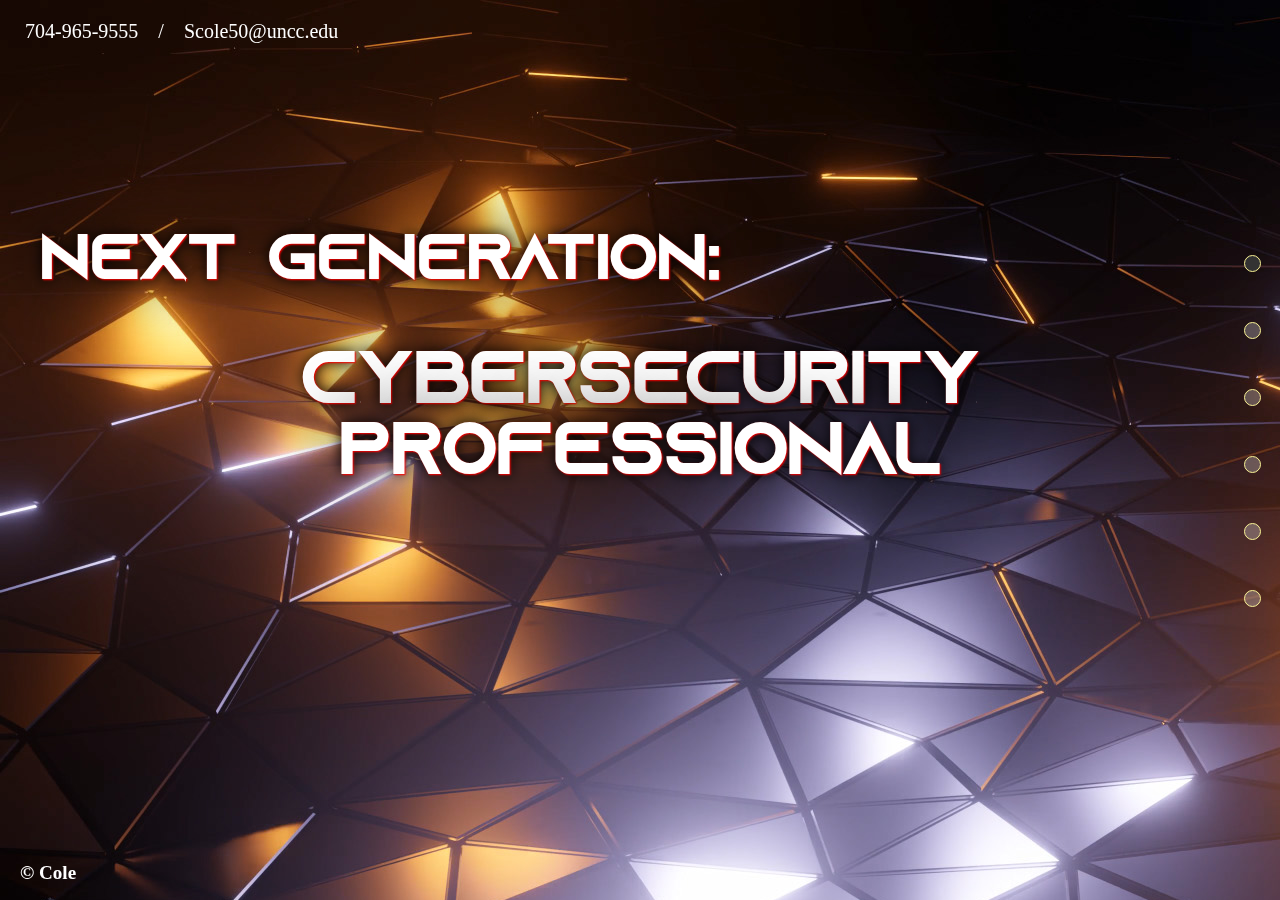
==== commit cba1e148: "changed up file profile, included new html file, new css file, new javascript file, and added new ch" ====
--- a/index.htm
+++ b/index.htm
@@ -1,1892 +1,183 @@
-<!-- I DO NOT CLAIM TO BE THE ORIGINAL OWNER OF THIS CODE, I have tweaked it to fit my needs-->
-<!-- Original Author: http://paul-themes.com -->
+<!DOCTYPE html>
+<html lang="en">
+<head>
+    <meta charset="UTF-8">
+    <meta http-equiv="X-UA-Compatible" content="IE=edge">
+    <meta name="viewport" content="width=device-width, initial-scale=1.0">
+    <title>Cole's Portfolio</title>
 
-<!DOCTYPE html>
+    <link rel="stylesheet" type="text/css" href="CSS/jquery.pagepiling.css" />
 
-<html lang="en-US" class="vlt-is-page-loaded" style="overflow: hidden;">
+	  <link rel="stylesheet" type="text/css" href="CSS/Global.css" media="all" />
 
-<head>
-  <meta http-equiv="content-type" content="text/html; charset=UTF-8">
-  <meta http-equiv="X-UA-Compatible" content="IE=edge">
-  <meta charset="UTF-8">
-  <meta name="viewport" content="width=device-width,initial-scale=1,user-scalable=no">
-  <meta name="theme-color" content="#c32865">
-  <link media="all" href="CSS/372cd-unminimized.css" rel="stylesheet">
+    <link rel="stylesheet" type="text/css" href="CSS/Landing.css" media="all" />
 
-  <title>Cole's Portfolio</title>
+    
 
-  <meta name="robots" content="max-image-preview:large">
-
-  <link href="https://fonts.gstatic.com/" crossorigin="" rel="preconnect">
-  <script defer="defer" src="Scripts/unminimized.js"></script>
-
-  <script
-    type="text/javascript">window._wpemojiSettings = { "baseUrl": "https:\/\/s.w.org\/images\/core\/emoji\/14.0.0\/72x72\/", "ext": ".png", "svgUrl": "https:\/\/s.w.org\/images\/core\/emoji\/14.0.0\/svg\/", "svgExt": ".svg", "source": { "concatemoji": "http:\/\/paul-themes.com\/wordpress\/ramsay\/wp-includes\/js\/wp-emoji-release.min.js?ver=6.2.3" } };
-      /*! This file is auto-generated */
-      !function (e, a, t) { var n, r, o, i = a.createElement("canvas"), p = i.getContext && i.getContext("2d"); function s(e, t) { p.clearRect(0, 0, i.width, i.height), p.fillText(e, 0, 0); e = i.toDataURL(); return p.clearRect(0, 0, i.width, i.height), p.fillText(t, 0, 0), e === i.toDataURL() } function c(e) { var t = a.createElement("script"); t.src = e, t.defer = t.type = "text/javascript", a.getElementsByTagName("head")[0].appendChild(t) } for (o = Array("flag", "emoji"), t.supports = { everything: !0, everythingExceptFlag: !0 }, r = 0; r < o.length; r++)t.supports[o[r]] = function (e) { if (p && p.fillText) switch (p.textBaseline = "top", p.font = "600 32px Arial", e) { case "flag": return s("\ud83c\udff3\ufe0f\u200d\u26a7\ufe0f", "\ud83c\udff3\ufe0f\u200b\u26a7\ufe0f") ? !1 : !s("\ud83c\uddfa\ud83c\uddf3", "\ud83c\uddfa\u200b\ud83c\uddf3") && !s("\ud83c\udff4\udb40\udc67\udb40\udc62\udb40\udc65\udb40\udc6e\udb40\udc67\udb40\udc7f", "\ud83c\udff4\u200b\udb40\udc67\u200b\udb40\udc62\u200b\udb40\udc65\u200b\udb40\udc6e\u200b\udb40\udc67\u200b\udb40\udc7f"); case "emoji": return !s("\ud83e\udef1\ud83c\udffb\u200d\ud83e\udef2\ud83c\udfff", "\ud83e\udef1\ud83c\udffb\u200b\ud83e\udef2\ud83c\udfff") }return !1 }(o[r]), t.supports.everything = t.supports.everything && t.supports[o[r]], "flag" !== o[r] && (t.supports.everythingExceptFlag = t.supports.everythingExceptFlag && t.supports[o[r]]); t.supports.everythingExceptFlag = t.supports.everythingExceptFlag && !t.supports.flag, t.DOMReady = !1, t.readyCallback = function () { t.DOMReady = !0 }, t.supports.everything || (n = function () { t.readyCallback() }, a.addEventListener ? (a.addEventListener("DOMContentLoaded", n, !1), e.addEventListener("load", n, !1)) : (e.attachEvent("onload", n), a.attachEvent("onreadystatechange", function () { "complete" === a.readyState && t.readyCallback() })), (e = t.source || {}).concatemoji ? c(e.concatemoji) : e.wpemoji && e.twemoji && (c(e.twemoji), c(e.wpemoji))) }(window, document, window._wpemojiSettings);</script>
-  
-  <link rel="stylesheet" id="elementor-frontend-legacy-css" href="CSS/custom-frontend-legacy.min.css" type="text/css"
-    media="all">
-  <link rel="stylesheet" id="elementor-frontend-css" href="CSS/custom-frontend-unminimzed.css" type="text/css" media="all">
-  <link rel="stylesheet" id="elementor-post-287-css" href="CSS/autoptimize_single_6b575888d86bb8694c44da08dd04fef7.css"
-    type="text/css" media="all">
-
-  <link rel="stylesheet" id="google-fonts-1-css" href="CSS/css_002.css" type="text/css" media="all">
-
-  <!--Favicons------->
-  <link rel="icon" href="Images/favicon-32x32.png" sizes="32x32">
-
-  <link rel="icon" href="Images/android-icon-192x192.png" sizes="192x192">
-
-  <link rel="apple-touch-icon" href="Images/apple-icon-180x180.png">
+    <script src="http://ajax.googleapis.com/ajax/libs/jquery/1.8.3/jquery.min.js"></script>
 
 
-  <style id="fit-vids-style">
-    .fluid-width-video-wrapper {
-      width: 100%;
-      position: relative;
-      padding: 0;
-    }
+    <script type="text/javascript" src="Scirpts/jquery.pagepiling.js"></script>
 
-    .fluid-width-video-wrapper iframe,
-    .fluid-width-video-wrapper object,
-    .fluid-width-video-wrapper embed {
-      position: absolute;
-      top: 0;
-      left: 0;
-      width: 100%;
-      height: 100%;
-    }
-  </style>
-  
-</head>
+    <script type="module" src="https://unpkg.com/ionicons@7.1.0/dist/ionicons/ionicons.esm.js"></script>
 
-<body
-  class="home page-template page-template-template-fullwidth-page page-template-template-fullwidth-page-php page page-id-102 wp-embed-responsive no-mobile elementor-default elementor-kit-287 elementor-page elementor-page-102 e--ua-firefox pp-viewing-page-1"
-  data-elementor-device-mode="widescreen" style="overflow: hidden;" data-new-gr-c-s-check-loaded="8.909.0"
-  data-gr-ext-installed=""> 
-  
- <!--Scalable vector graphics--> 
-  <svg xmlns="http://www.w3.org/2000/svg" viewBox="0 0 0 0" width="0" height="0"
-    focusable="false" role="none" style="visibility: hidden; position: absolute; left: -9999px; overflow: hidden;">
-      <defs>
-        <filter id="wp-duotone-dark-grayscale">
-          <feColorMatrix color-interpolation-filters="sRGB" type="matrix"
-            values=" .299 .587 .114 0 0 .299 .587 .114 0 0 .299 .587 .114 0 0 .299 .587 .114 0 0 "></feColorMatrix>
-          <feComponentTransfer color-interpolation-filters="sRGB">
-            <feFuncR type="table" tableValues="0 0.49803921568627"></feFuncR>
-            <feFuncG type="table" tableValues="0 0.49803921568627"></feFuncG>
-            <feFuncB type="table" tableValues="0 0.49803921568627"></feFuncB>
-            <feFuncA type="table" tableValues="1 1"></feFuncA>
-          </feComponentTransfer>
-          <feComposite in2="SourceGraphic" operator="in"></feComposite>
-        </filter>
-      </defs>
-  </svg>
-
-  <svg xmlns="http://www.w3.org/2000/svg" viewBox="0 0 0 0" width="0" height="0" focusable="false" role="none"
-    style="visibility: hidden; position: absolute; left: -9999px; overflow: hidden;">
-    <defs>
-      <filter id="wp-duotone-grayscale">
-        <feColorMatrix color-interpolation-filters="sRGB" type="matrix"
-          values=" .299 .587 .114 0 0 .299 .587 .114 0 0 .299 .587 .114 0 0 .299 .587 .114 0 0 "></feColorMatrix>
-        <feComponentTransfer color-interpolation-filters="sRGB">
-          <feFuncR type="table" tableValues="0 1"></feFuncR>
-          <feFuncG type="table" tableValues="0 1"></feFuncG>
-          <feFuncB type="table" tableValues="0 1"></feFuncB>
-          <feFuncA type="table" tableValues="1 1"></feFuncA>
-        </feComponentTransfer>
-        <feComposite in2="SourceGraphic" operator="in"></feComposite>
-      </filter>
-    </defs>
-  </svg>
-  
-  <svg xmlns="http://www.w3.org/2000/svg" viewBox="0 0 0 0" width="0" height="0" focusable="false" role="none"
-    style="visibility: hidden; position: absolute; left: -9999px; overflow: hidden;">
-    <defs>
-      <filter id="wp-duotone-purple-yellow">
-        <feColorMatrix color-interpolation-filters="sRGB" type="matrix"
-          values=" .299 .587 .114 0 0 .299 .587 .114 0 0 .299 .587 .114 0 0 .299 .587 .114 0 0 "></feColorMatrix>
-        <feComponentTransfer color-interpolation-filters="sRGB">
-          <feFuncR type="table" tableValues="0.54901960784314 0.98823529411765"></feFuncR>
-          <feFuncG type="table" tableValues="0 1"></feFuncG>
-          <feFuncB type="table" tableValues="0.71764705882353 0.25490196078431"></feFuncB>
-          <feFuncA type="table" tableValues="1 1"></feFuncA>
-        </feComponentTransfer>
-        <feComposite in2="SourceGraphic" operator="in"></feComposite>
-      </filter>
-    </defs>
-  </svg>
-  
-  <svg xmlns="http://www.w3.org/2000/svg" viewBox="0 0 0 0" width="0" height="0" focusable="false" role="none"
-    style="visibility: hidden; position: absolute; left: -9999px; overflow: hidden;">
-    <defs>
-      <filter id="wp-duotone-blue-red">
-        <feColorMatrix color-interpolation-filters="sRGB" type="matrix"
-          values=" .299 .587 .114 0 0 .299 .587 .114 0 0 .299 .587 .114 0 0 .299 .587 .114 0 0 "></feColorMatrix>
-        <feComponentTransfer color-interpolation-filters="sRGB">
-          <feFuncR type="table" tableValues="0 1"></feFuncR>
-          <feFuncG type="table" tableValues="0 0.27843137254902"></feFuncG>
-          <feFuncB type="table" tableValues="0.5921568627451 0.27843137254902"></feFuncB>
-          <feFuncA type="table" tableValues="1 1"></feFuncA>
-        </feComponentTransfer>
-        <feComposite in2="SourceGraphic" operator="in"></feComposite>
-      </filter>
-    </defs>
-  </svg>
-  
-  <svg xmlns="http://www.w3.org/2000/svg" viewBox="0 0 0 0" width="0" height="0" focusable="false" role="none"
-    style="visibility: hidden; position: absolute; left: -9999px; overflow: hidden;">
-    <defs>
-      <filter id="wp-duotone-midnight">
-        <feColorMatrix color-interpolation-filters="sRGB" type="matrix"
-          values=" .299 .587 .114 0 0 .299 .587 .114 0 0 .299 .587 .114 0 0 .299 .587 .114 0 0 "></feColorMatrix>
-        <feComponentTransfer color-interpolation-filters="sRGB">
-          <feFuncR type="table" tableValues="0 0"></feFuncR>
-          <feFuncG type="table" tableValues="0 0.64705882352941"></feFuncG>
-          <feFuncB type="table" tableValues="0 1"></feFuncB>
-          <feFuncA type="table" tableValues="1 1"></feFuncA>
-        </feComponentTransfer>
-        <feComposite in2="SourceGraphic" operator="in"></feComposite>
-      </filter>
-    </defs>
-  </svg>
-  
-  <svg xmlns="http://www.w3.org/2000/svg" viewBox="0 0 0 0" width="0" height="0" focusable="false" role="none"
-    style="visibility: hidden; position: absolute; left: -9999px; overflow: hidden;">
-    <defs>
-      <filter id="wp-duotone-magenta-yellow">
-        <feColorMatrix color-interpolation-filters="sRGB" type="matrix"
-          values=" .299 .587 .114 0 0 .299 .587 .114 0 0 .299 .587 .114 0 0 .299 .587 .114 0 0 "></feColorMatrix>
-        <feComponentTransfer color-interpolation-filters="sRGB">
-          <feFuncR type="table" tableValues="0.78039215686275 1"></feFuncR>
-          <feFuncG type="table" tableValues="0 0.94901960784314"></feFuncG>
-          <feFuncB type="table" tableValues="0.35294117647059 0.47058823529412"></feFuncB>
-          <feFuncA type="table" tableValues="1 1"></feFuncA>
-        </feComponentTransfer>
-        <feComposite in2="SourceGraphic" operator="in"></feComposite>
-      </filter>
-    </defs>
-  </svg>
-  
-  <svg xmlns="http://www.w3.org/2000/svg" viewBox="0 0 0 0" width="0" height="0" focusable="false" role="none"
-    style="visibility: hidden; position: absolute; left: -9999px; overflow: hidden;">
-    <defs>
-      <filter id="wp-duotone-purple-green">
-        <feColorMatrix color-interpolation-filters="sRGB" type="matrix"
-          values=" .299 .587 .114 0 0 .299 .587 .114 0 0 .299 .587 .114 0 0 .299 .587 .114 0 0 "></feColorMatrix>
-        <feComponentTransfer color-interpolation-filters="sRGB">
-          <feFuncR type="table" tableValues="0.65098039215686 0.40392156862745"></feFuncR>
-          <feFuncG type="table" tableValues="0 1"></feFuncG>
-          <feFuncB type="table" tableValues="0.44705882352941 0.4"></feFuncB>
-          <feFuncA type="table" tableValues="1 1"></feFuncA>
-        </feComponentTransfer>
-        <feComposite in2="SourceGraphic" operator="in"></feComposite>
-      </filter>
-    </defs>
-  </svg>
-  
-  <svg xmlns="http://www.w3.org/2000/svg" viewBox="0 0 0 0" width="0" height="0" focusable="false" role="none"
-    style="visibility: hidden; position: absolute; left: -9999px; overflow: hidden;">
-    <defs>
-      <filter id="wp-duotone-blue-orange">
-        <feColorMatrix color-interpolation-filters="sRGB" type="matrix"
-          values=" .299 .587 .114 0 0 .299 .587 .114 0 0 .299 .587 .114 0 0 .299 .587 .114 0 0 "></feColorMatrix>
-        <feComponentTransfer color-interpolation-filters="sRGB">
-          <feFuncR type="table" tableValues="0.098039215686275 1"></feFuncR>
-          <feFuncG type="table" tableValues="0 0.66274509803922"></feFuncG>
-          <feFuncB type="table" tableValues="0.84705882352941 0.41960784313725"></feFuncB>
-          <feFuncA type="table" tableValues="1 1"></feFuncA>
-        </feComponentTransfer>
-        <feComposite in2="SourceGraphic" operator="in"></feComposite>
-      </filter>
-    </defs>
-  </svg>
+    <script nomodule src="https://unpkg.com/ionicons@7.1.0/dist/ionicons/ionicons.js"></script>
 
 
 
-  <div class="vlt-site-wrapper animsition" style="animation-duration: 500ms; opacity: 1;"><!--site animations for every page-->
-    <header class="vlt-header">
+    <script type="text/javascript"> var deleteLog = false;$(document).ready(function() {$('#pagepiling').pagepiling({});}); </script>
 
-      <!--Top Left Nav elements: logo, cell and eamil-->
-      <div class="vlt-navbar vlt-navbar--main vlt-boxed vlt-navbar--transparent">
-        <div class="vlt-navbar-background"></div>
-        <!--Top left nav bar elements: logo, cell and email-->
-        <div class="vlt-navbar-inner">
-          <!-- links Logo png to website-->
-          <div class="vlt-navbar-inner--left"> <a href="https://sco1e.github.io/" class="vlt-navbar-logo"> <img src="Images/logo.jpg" alt="Cole.S.L"> </a>
 
-            <nav class="vlt-navbar-contacts d-none d-md-block">
-              <ul id="menu-navbar-menu" class="menu">
+</head>
 
-                <!--Contact method: cell phone-->
-                <li id="menu-item-14" class="menu-item menu-item-type-custom menu-item-object-custom menu-item-14"><a
-                    href="#">704-965-5555</a></li>
+<body class="pp-viewing-page-1">
+  <header>
+      <ul id="menu">
+        <li data-menuanchor="page1" class="active"><a href="#page1">Page 1</a></li>
+        <li data-menuanchor="page2"><a href="#page2">Page 2</a></li>
+        <li data-menuanchor="page3"><a href="#page3">Page 3</a></li>
+        <li data-menuanchor="page2"><a href="#page2">Page 4</a></li>
+        <li data-menuanchor="page3"><a href="#page3">Page 5</a></li>
+        <li data-menuanchor="page2"><a href="#page2">Page 6</a></li>
+      </ul>
 
-                <li class="sep">|</li>
-                <li id="menu-item-15" class="menu-item menu-item-type-custom menu-item-object-custom menu-item-15"><a
-                    href="mailto:contact@robert.com">Scole50@uncc.edu</a></li>
-              </ul>
-            </nav>
+      <ul id="contact-row">
+        <li><a href="#"> 704-965-9555</a></li>
+        <li> / </li>
+        <li> Scole50@uncc.edu</li>
+      </ul>
+
+      <h5 id="copyright">© Cole</h5>
+      <ul id="socialMedia-row">
+        <li><ion-icon name="logo-github"></ion-icon></li>
+        <li><ion-icon name="logo-instagram"></ion-icon></li>
+        <li><ion-icon name="logo-youtube"></ion-icon></li>
+      </ul>
+    </header> 
+
+    <main>
+    <div id="pagepiling">
+        <!--Page 1-->
+        <div id="p1" class="vlt-section pp-scrollable pp-section pp-easing active" data-anchor="page-1"  style="z-index: 6; transform: translate3d(0px, 0px, 0px);">
+
+          <script>
+            document.getElementById('video-background').playbackRate = 0.45;
+            document.getElementById('video-background').autoplay = true;
+          </script>
+
+          <div id="Title-Container">
+            <h2>Next Generation:</h2>
+            <h1>Cybersecurity Professional</h1>
+          </div>
+
+        </div>
+
+
+      <!--Page 2-->
+          <div id="p2" class="vlt-section pp-scrollable pp-section pp-easing" data-anchor="page-2"style="z-index: 5; transform: translate3d(0px, 0px, 0px);">
+
+
+
+              <div id="left">
+
+                <video autoplay muted loop id="video-background" style="position: fixed; top: 0; left: 0; width: 100%; height: 100%; object-fit: cover; z-index: -1;">
+                  <source src="Images/glitch_video.mp4" type="video/mp4">
+                </video>
+
+                <div id="animated_skills">
+                  <!--TODO: Carousel for skills-->
+                  <h3>languages</h3>
+                  <h3>tools</h3>
+                  <h3>skills</h3>
+                </div>
+
+                <!--TODO: Avatar Circle Picture-->
+                <div id="avatar-container"><img src="Images/Avatar.jpg" alt="Avatar" id="Avatar"></div>
+
+                  <div id="about-me-text-container">
+                  <h4 id="about-me"> About Me</h4>
+                  <h2 id="about-me-name"> Cole S.L.</h2>
+                  <p id ="about-me-paragraph"></p>
+                </div>
+              </div>
+
+
+
+          
+          </div>
+
+      <!--Page 3-->
+          <div id="p3" class="vlt-section pp-scrollable pp-section pp-easing" data-anchor="page-3"style="z-index: 4; transform: translate3d(0px, 0px, 0px);">
+
+            <div id="Education">
+              <div id="general-education">
+                <h2>Education</h2>
+                <h6>B.S. CyberSecurity</h6>
+                <span>University of North Carolina, Charlotte <br> December 2025
+                </span>
+                <p>
+                  <u>Extra Curricular Activities</u>
+                  <br>
+                  + SFS: CyberCorps
+                  <br>
+                  + 49th Security Division
+                  <br>
+                  + CyberDNA: Cybersecurity Reading Group
+                  <br>
+                  + BRSN: Black Research Support Network
+                </p>
+            </div>
+
+            <div id="projects-education">
+              <h6>Projects</h6>
+              <span>University of North Carolina 
+                <br> date
+              </span>
+              <p> dasfjkdlfjdasfdkdl</p>
+            </div>
+
+
+            </div>
+
+            <div id="Experience">
+                <div id="general-experience">
+                  <h2>Experience</h2>
+                  <h6>B.S. CyberSecurity</h6>
+                  <span>University of North Carolina, Charlotte <br> December 2025
+                  </span>
+                  <p>
+                    <u>Extra Curricular Activities</u>
+                    <br>
+                    + SFS: CyberCorps
+                    <br>
+                    + 49th Security Division
+                    <br>
+                    + CyberDNA: Cybersecurity Reading Group
+                    <br>
+                    + BRSN: Black Research Support Network
+                  </p>
+              </div>
+            </div>
+          
+          </div>
+
+      <!--Page 4-->
+          <div class="vlt-section pp-scrollable pp-section pp-easing" data-anchor="page-4"style="z-index: 3; transform: translate3d(0px, 0px, 0px);">
+          
           </div>
 
 
-          <div class="vlt-navbar-inner--right">
-            <div class="d-flex align-items-center"> <a href="#" class="vlt-menu-burger"> <span
-                  class="line line-one"><span></span></span> <span class="line line-two"><span></span></span> <span
-                  class="line line-three"><span></span></span> </a></div>
+      <!--Page 5-->
+          <div class="vlt-section pp-scrollable pp-section pp-easing" data-anchor="page-5"style="z-index: 2; transform: translate3d(0px, 0px, 0px);">
+          
+          </div>
+
+      <!--Page 6-->
+          <div class="vlt-section pp-scrollable pp-section pp-easing" data-anchor="page-6"style="z-index: 1; transform: translate3d(0px, 0px, 0px);">
+            
           </div>
         </div>
-
-      </div>
-
-    </header>
-    <div class="vlt-aside-menu-overlay"></div>
+    </main>
     
-    <!--Hamburger menu, copyright, and social media icons-->
-    <div class="vlt-aside-menu-wrapper">
-      <div class="vlt-aside-menu">
-        <!---burger menu when opened-->
-        <div class="vlt-aside-menu__header"> <a href="#" class="vlt-menu-burger vlt-menu-burger--opened"> <span
-              class="line line-one"><span></span></span> <span class="line line-two"><span></span></span> <span
-              class="line line-three"><span></span></span> </a></div>
-
-            <!--info inside hamburger menu-->
-        <nav class="vlt-aside-menu__navigation">
-          <ul id="menu-onepage-menu" class="sf-menu sf-menu-onepage sf-js-enabled">
-            <li id="menu-item-7" class="menu-item menu-item-type-custom menu-item-object-custom menu-item-7 active"
-              data-menuanchor="page-1"><a href="#page-1">Home</a></li>
-            <li id="menu-item-8" class="menu-item menu-item-type-custom menu-item-object-custom menu-item-8"
-              data-menuanchor="page-2"><a href="#page-2">Specialization</a></li>
-            <li id="menu-item-9" class="menu-item menu-item-type-custom menu-item-object-custom menu-item-9"
-              data-menuanchor="page-3"><a href="#page-3">Resume</a></li>
-            <li id="menu-item-10" class="menu-item menu-item-type-custom menu-item-object-custom menu-item-10"
-              data-menuanchor="page-4"><a href="#page-4">About</a></li>
-            <li id="menu-item-11" class="menu-item menu-item-type-custom menu-item-object-custom menu-item-11"
-              data-menuanchor="page-5"><a href="#page-5">Projects</a></li>
-            <li id="menu-item-12" class="menu-item menu-item-type-custom menu-item-object-custom menu-item-12"
-              data-menuanchor="page-7"><a href="#page-7">Reviews</a></li>
-            <li id="menu-item-229" class="menu-item menu-item-type-custom menu-item-object-custom menu-item-229"
-              data-menuanchor="page-8"><a href="#page-8">Articles</a></li>
-            <li id="menu-item-13" class="menu-item menu-item-type-custom menu-item-object-custom menu-item-13"
-              data-menuanchor="page-9"><a href="#page-9">Contact</a></li>
-          </ul>
-        </nav>
-        
-
-        <div class="vlt-aside-menu__footer">
-            <!--Social Media Links-->
-          <div class="vlt-aside-menu__socials"> <a class="vlt-social-icon" href="#" target="_blank"><i
-                class="ion-social-twitter"></i></a><a class="vlt-social-icon" href="#" target="_blank"><i
-                class="ion-social-facebook"></i></a><a class="vlt-social-icon" href="#" target="_blank"><i
-                class="ion-social-googleplus"></i></a><a class="vlt-social-icon" href="#" target="_blank"><i
-                class="ion-social-linkedin"></i></a><a class="vlt-social-icon" href="#" target="_blank"><i
-                class="ion-social-dribbble"></i></a></div>
-            <!--copyrigth bottom left-->
-          <div class="vlt-aside-menu__copyright">
-            <p>©Cole</p>
-          </div>
-        </div>
-      </div>
-    </div>
-
-
-
-    <main class="vlt-main">
-      <article class="vlt-page vlt-page--custom post-102 page type-page status-publish hentry">
-        <div data-elementor-type="wp-page" data-elementor-id="102" class="elementor elementor-102">
-          <div class="elementor-inner">
-            <div class="elementor-section-wrap">
-
-              <!--Page Sections -->
-              <section
-                class="elementor-section elementor-top-section elementor-element elementor-element-7d3c91d elementor-section-full_width elementor-section-height-default elementor-section-height-default"
-                data-id="7d3c91d" data-element_type="section">
-                <div class="elementor-container elementor-column-gap-no">
-                  <div class="elementor-row">
-                    <div
-                      class="elementor-column elementor-col-100 elementor-top-column elementor-element elementor-element-00d66ad"
-                      data-id="00d66ad" data-element_type="column">
-                      <div class="elementor-column-wrap elementor-element-populated">
-                        <div class="elementor-widget-wrap">
-                          <div
-                            class="elementor-element elementor-element-b5d5e99 elementor-widget elementor-widget-vlt-fullpage-slider"
-                            data-id="b5d5e99" data-element_type="widget"
-                            data-settings="{&quot;vlt_wow_animation_name&quot;:&quot;none&quot;}"
-                            data-widget_type="vlt-fullpage-slider.default">
-                            <div class="elementor-widget-container">
-                              <div class="vlt-fullpage-slider" data-loop-top="" data-loop-bottom="yes" data-speed="280"
-                                data-dots="yes" style="overflow: hidden; touch-action: none;">
-
-                              <!-- Page one HTML-->
-                                <div class="vlt-section pp-scrollable pp-section pp-easing active" data-anchor="page-1"
-                                  style="z-index: 9; transform: translate3d(0px, 0px, 0px);">
-                                  <div class="vlt-section__vertical-align-wrap">
-
-                                    <!--TODO: Figure out how to change background of home page to video-->
-                                    <video class="vlt-section__background videoBackground" autoplay loop muted style="width: 100%; height: 100%;">
-                                      <source src="Images/glitch_video.mp4" type="video/mp4">
-                                    </video>
-
-
-                                    <div class="vlt-section__vertical-align vlt-boxed">
-                                      <div class="container">
-                                        <div class="vlt-section__content">
-                                          <div data-elementor-type="page" data-elementor-id="95"
-                                            class="elementor elementor-95">
-                                            <div class="elementor-inner">
-                                              <div class="elementor-section-wrap">
-                                                <section
-                                                  class="elementor-section elementor-top-section elementor-element elementor-element-371efa58 elementor-section-boxed elementor-section-height-default elementor-section-height-default"
-                                                  data-id="371efa58" data-element_type="section">
-                                                  <div class="elementor-container elementor-column-gap-default">
-                                                    <div class="elementor-row">
-                                                      <div
-                                                        class="elementor-column elementor-col-100 elementor-top-column elementor-element elementor-element-1eb29b6f"
-                                                        data-id="1eb29b6f" data-element_type="column">
-                                                        <div class="elementor-column-wrap elementor-element-populated">
-                                                          <div class="elementor-widget-wrap">
-                                                            <div
-                                                              class="elementor-element elementor-element-681cbdf5 elementor-widget elementor-widget-heading"
-                                                              data-id="681cbdf5" data-element_type="widget"
-                                                              data-settings="{&quot;vlt_wow_animation_name&quot;:&quot;none&quot;}"
-                                                              data-widget_type="heading.default">
-                                                              
-                                                              <!--TODO: Move text to the left of the page slightly.-->
-                                                              <div class="elementor-widget-container">
-                                                                <h1
-                                                                  class="elementor-heading-title elementor-size-default">
-                                                                  <span class="has-first-color">Next Generation</span><br>
-                                                                  Cybersecurity Professional</h1>
-                                                              </div>
-                                                            </div>
-                                                            <div
-                                                              class="elementor-element elementor-element-36b292fa elementor-widget elementor-widget-spacer"
-                                                              data-id="36b292fa" data-element_type="widget"
-                                                              data-settings="{&quot;vlt_wow_animation_name&quot;:&quot;none&quot;}"
-                                                              data-widget_type="spacer.default">
-                                                              <div class="elementor-widget-container">
-                                                                <div class="elementor-spacer">
-                                                                  <div class="elementor-spacer-inner"></div>
-                                                                </div>
-                                                              </div>
-                                                            </div>
-
-                                                            <!-- find cool youtube video to replace this one-->
-                                                            <div
-                                                              class="elementor-element elementor-element-35f993c3 has-line-before elementor-widget elementor-widget-vlt-video-button"
-                                                              data-id="35f993c3" data-element_type="widget"
-                                                              data-settings="{&quot;vlt_wow_animation_name&quot;:&quot;none&quot;}"
-                                                              data-widget_type="vlt-video-button.default">
-                                                              <div class="elementor-widget-container"> <a
-                                                                  class="vlt-video-button" data-fancybox=""
-                                                                  data-small-btn="true" data-width="560"
-                                                                  data-height="315" data-caption=""
-                                                                  href="https://www.youtube.com/watch?v=yWvb2HO27OE&amp;autoplay=1&amp;loop=0&amp;controls=0&amp;mute=0&amp;start=0&amp;end&amp;showinfo=0"
-                                                                  rel="nofollow"> <i class="ion-ios-play"></i>
-                                                                  <span>Watch Resume</span> </a></div>
-                                                            </div>
-                                                          </div>
-                                                        </div>
-                                                      </div>
-                                                    </div>
-                                                  </div>
-                                                </section>
-                                              </div>
-                                            </div>
-                                          </div>
-                                        </div>
-                                      </div>
-                                    </div>
-                                  </div>
-                                </div>
-
-                                <!-- Page two HTML-->
-                                <div class="vlt-section pp-scrollable pp-section pp-easing" data-anchor="page-2"
-                                  style="z-index: 8; transform: translate3d(0px, 0px, 0px);">
-                                  <div class="vlt-section__vertical-align-wrap">
-                                    <div class="vlt-section__background "></div>
-                                    <div class="vlt-section__title d-none d-lg-block"><span>What I Do</span></div>
-                                    <div class="vlt-section__vertical-align vlt-boxed">
-                                      <div class="container">
-                                        <div class="vlt-section__content">
-                                          <div data-elementor-type="page" data-elementor-id="93"
-                                            class="elementor elementor-93">
-                                            <div class="elementor-inner">
-                                              <div class="elementor-section-wrap">
-                                                <section
-                                                  class="elementor-section elementor-top-section elementor-element elementor-element-336fcbe5 elementor-section-boxed elementor-section-height-default elementor-section-height-default"
-                                                  data-id="336fcbe5" data-element_type="section">
-                                                  <div class="elementor-container elementor-column-gap-default">
-                                                    <div class="elementor-row">
-                                                      <div
-                                                        class="elementor-column elementor-col-100 elementor-top-column elementor-element elementor-element-e031113"
-                                                        data-id="e031113" data-element_type="column">
-                                                        <div class="elementor-column-wrap elementor-element-populated">
-                                                          <div class="elementor-widget-wrap">
-                                                            <div
-                                                              class="elementor-element elementor-element-3a54ebe elementor-widget elementor-widget-heading"
-                                                              data-id="3a54ebe" data-element_type="widget"
-                                                              data-settings="{&quot;vlt_wow_animation_name&quot;:&quot;none&quot;}"
-                                                              data-widget_type="heading.default">
-                                                              <div class="elementor-widget-container">
-                                                                <h2
-                                                                  class="elementor-heading-title elementor-size-default">
-                                                                  <span class="has-first-color">My</span> specialization
-                                                                </h2>
-                                                              </div>
-                                                            </div>
-                                                          </div>
-                                                        </div>
-                                                      </div>
-                                                    </div>
-                                                  </div>
-                                                </section>
-                                                <section
-                                                  class="elementor-section elementor-top-section elementor-element elementor-element-2eb20ac3 elementor-section-boxed elementor-section-height-default elementor-section-height-default"
-                                                  data-id="2eb20ac3" data-element_type="section">
-                                                  <div class="elementor-container elementor-column-gap-default">
-                                                    <div class="elementor-row">
-                                                      <div
-                                                        class="elementor-column elementor-col-33 elementor-top-column elementor-element elementor-element-5660b582"
-                                                        data-id="5660b582" data-element_type="column">
-                                                        <div class="elementor-column-wrap elementor-element-populated">
-                                                          <div class="elementor-widget-wrap">
-                                                            <div
-                                                              class="elementor-element elementor-element-17c839a elementor-widget elementor-widget-vlt-icon-box"
-                                                              data-id="17c839a" data-element_type="widget"
-                                                              data-settings="{&quot;vlt_wow_animation_name&quot;:&quot;none&quot;}"
-                                                              data-widget_type="vlt-icon-box.default">
-                                                              <div class="elementor-widget-container">
-                                                                <div class="vlt-icon-box">
-                                                                  <div class="vlt-icon-box__icon has-first-color">
-                                                                    <!--?xml version="1.0" encoding="utf-8"?--> <svg
-                                                                      version="1.1" xmlns="http://www.w3.org/2000/svg"
-                                                                      xlink="http://www.w3.org/1999/xlink" width="20"
-                                                                      height="20" viewBox="0 0 20 20">
-                                                                      <path fill="currentColor"
-                                                                        d="M11.5 14h-8c-0.827 0-1.5-0.673-1.5-1.5v-8c0-0.827 0.673-1.5 1.5-1.5h13c0.827 0 1.5 0.673 1.5 1.5v1c0 0.276-0.224 0.5-0.5 0.5s-0.5-0.224-0.5-0.5v-1c0-0.276-0.224-0.5-0.5-0.5h-13c-0.276 0-0.5 0.224-0.5 0.5v8c0 0.276 0.224 0.5 0.5 0.5h8c0.276 0 0.5 0.224 0.5 0.5s-0.224 0.5-0.5 0.5z">
-                                                                      </path>
-                                                                      <path fill="currentColor"
-                                                                        d="M11.5 18h-10c-0.827 0-1.5-0.673-1.5-1.5v-1c0-0.276 0.224-0.5 0.5-0.5h11c0.276 0 0.5 0.224 0.5 0.5s-0.224 0.5-0.5 0.5h-10.5v0.5c0 0.276 0.224 0.5 0.5 0.5h10c0.276 0 0.5 0.224 0.5 0.5s-0.224 0.5-0.5 0.5z">
-                                                                      </path>
-                                                                      <path fill="currentColor"
-                                                                        d="M18.5 18h-4c-0.827 0-1.5-0.673-1.5-1.5v-8c0-0.827 0.673-1.5 1.5-1.5h4c0.827 0 1.5 0.673 1.5 1.5v8c0 0.827-0.673 1.5-1.5 1.5zM14.5 8c-0.276 0-0.5 0.224-0.5 0.5v8c0 0.276 0.224 0.5 0.5 0.5h4c0.276 0 0.5-0.224 0.5-0.5v-8c0-0.276-0.224-0.5-0.5-0.5h-4z">
-                                                                      </path>
-                                                                      <path fill="currentColor"
-                                                                        d="M16.5 16c-0.132 0-0.26-0.053-0.353-0.147s-0.147-0.222-0.147-0.353 0.053-0.261 0.147-0.353c0.093-0.093 0.222-0.147 0.353-0.147s0.261 0.053 0.353 0.147c0.093 0.093 0.147 0.222 0.147 0.353s-0.053 0.261-0.147 0.353c-0.093 0.093-0.222 0.147-0.353 0.147z">
-                                                                      </path>
-                                                                    </svg></div>
-                                                                  <h4 class="vlt-icon-box__title"> <a href="#"> Web
-                                                                      Design </a></h4>
-                                                                  <div class="vlt-icon-box__content">
-                                                                    Working with client and community, we deliver
-                                                                    masterplans that create
-                                                                    vibrant new places and spaces, attract people, and
-                                                                    encourage investment
-                                                                    through.</div>
-                                                                </div>
-                                                              </div>
-                                                            </div>
-                                                          </div>
-                                                        </div>
-                                                      </div>
-                                                      <div
-                                                        class="elementor-column elementor-col-33 elementor-top-column elementor-element elementor-element-36bb149e"
-                                                        data-id="36bb149e" data-element_type="column">
-                                                        <div class="elementor-column-wrap elementor-element-populated">
-                                                          <div class="elementor-widget-wrap">
-                                                            <div
-                                                              class="elementor-element elementor-element-60909431 elementor-widget elementor-widget-spacer"
-                                                              data-id="60909431" data-element_type="widget"
-                                                              data-settings="{&quot;vlt_wow_animation_name&quot;:&quot;none&quot;}"
-                                                              data-widget_type="spacer.default">
-                                                              <div class="elementor-widget-container">
-                                                                <div class="elementor-spacer">
-                                                                  <div class="elementor-spacer-inner"></div>
-                                                                </div>
-                                                              </div>
-                                                            </div>
-                                                            <div
-                                                              class="elementor-element elementor-element-24668bd elementor-widget elementor-widget-vlt-icon-box"
-                                                              data-id="24668bd" data-element_type="widget"
-                                                              data-settings="{&quot;vlt_wow_animation_name&quot;:&quot;none&quot;}"
-                                                              data-widget_type="vlt-icon-box.default">
-                                                              <div class="elementor-widget-container">
-                                                                <div class="vlt-icon-box">
-                                                                  <div class="vlt-icon-box__icon has-first-color"> <svg
-                                                                      xmlns="http://www.w3.org/2000/svg"
-                                                                      xlink="http://www.w3.org/1999/xlink" width="20"
-                                                                      height="20" viewBox="0 0 20 20">
-                                                                      <path
-                                                                        d="M13.5 16h-7c-0.276 0-0.5-0.224-0.5-0.5v-1c0-0.276 0.224-0.5 0.5-0.5s0.5 0.224 0.5 0.5v0.5h6v-0.5c0-0.276 0.224-0.5 0.5-0.5s0.5 0.224 0.5 0.5v1c0 0.276-0.224 0.5-0.5 0.5z"
-                                                                        fill="currentColor"></path>
-                                                                      <path
-                                                                        d="M13.5 5c-0.276 0-0.5-0.224-0.5-0.5v-1.5h-6v1.5c0 0.276-0.224 0.5-0.5 0.5s-0.5-0.224-0.5-0.5v-2c0-0.276 0.224-0.5 0.5-0.5h7c0.276 0 0.5 0.224 0.5 0.5v2c0 0.276-0.224 0.5-0.5 0.5z"
-                                                                        fill="currentColor"></path>
-                                                                      <path
-                                                                        d="M10.5 18h-1c-0.276 0-0.5-0.224-0.5-0.5s0.224-0.5 0.5-0.5h1c0.276 0 0.5 0.224 0.5 0.5s-0.224 0.5-0.5 0.5z"
-                                                                        fill="currentColor"></path>
-                                                                      <path
-                                                                        d="M14.5 20h-9c-0.827 0-1.5-0.673-1.5-1.5v-4c0-0.276 0.224-0.5 0.5-0.5s0.5 0.224 0.5 0.5v4c0 0.276 0.224 0.5 0.5 0.5h9c0.276 0 0.5-0.224 0.5-0.5v-4c0-0.276 0.224-0.5 0.5-0.5s0.5 0.224 0.5 0.5v4c0 0.827-0.673 1.5-1.5 1.5z"
-                                                                        fill="currentColor"></path>
-                                                                      <path
-                                                                        d="M15.5 5c-0.276 0-0.5-0.224-0.5-0.5v-3c0-0.276-0.224-0.5-0.5-0.5h-9c-0.276 0-0.5 0.224-0.5 0.5v3c0 0.276-0.224 0.5-0.5 0.5s-0.5-0.224-0.5-0.5v-3c0-0.827 0.673-1.5 1.5-1.5h9c0.827 0 1.5 0.673 1.5 1.5v3c0 0.276-0.224 0.5-0.5 0.5z"
-                                                                        fill="currentColor"></path>
-                                                                      <path
-                                                                        d="M6 13c-0.128 0-0.256-0.049-0.354-0.146l-3-3c-0.195-0.195-0.195-0.512 0-0.707l3-3c0.195-0.195 0.512-0.195 0.707 0s0.195 0.512 0 0.707l-2.646 2.646 2.646 2.646c0.195 0.195 0.195 0.512 0 0.707-0.098 0.098-0.226 0.146-0.354 0.146z"
-                                                                        fill="currentColor"></path>
-                                                                      <path
-                                                                        d="M14 13c-0.128 0-0.256-0.049-0.354-0.146-0.195-0.195-0.195-0.512 0-0.707l2.646-2.646-2.646-2.646c-0.195-0.195-0.195-0.512 0-0.707s0.512-0.195 0.707 0l3 3c0.195 0.195 0.195 0.512 0 0.707l-3 3c-0.098 0.098-0.226 0.146-0.354 0.146z"
-                                                                        fill="currentColor"></path>
-                                                                      <path
-                                                                        d="M8.5 13c-0.075 0-0.151-0.017-0.223-0.053-0.247-0.123-0.347-0.424-0.224-0.671l3-6c0.123-0.247 0.424-0.347 0.671-0.224s0.347 0.424 0.224 0.671l-3 6c-0.088 0.175-0.264 0.277-0.448 0.277z"
-                                                                        fill="currentColor"></path>
-                                                                    </svg></div>
-                                                                  <h4 class="vlt-icon-box__title"> <a href="#"> Mobile
-                                                                      Coding </a></h4>
-                                                                  <div class="vlt-icon-box__content">
-                                                                    Working with client and community, we deliver
-                                                                    masterplans that create
-                                                                    vibrant new places and spaces, attract people, and
-                                                                    encourage investment
-                                                                    through.</div>
-                                                                </div>
-                                                              </div>
-                                                            </div>
-                                                            <div
-                                                              class="elementor-element elementor-element-3c5d2015 elementor-widget elementor-widget-spacer"
-                                                              data-id="3c5d2015" data-element_type="widget"
-                                                              data-settings="{&quot;vlt_wow_animation_name&quot;:&quot;none&quot;}"
-                                                              data-widget_type="spacer.default">
-                                                              <div class="elementor-widget-container">
-                                                                <div class="elementor-spacer">
-                                                                  <div class="elementor-spacer-inner"></div>
-                                                                </div>
-                                                              </div>
-                                                            </div>
-                                                          </div>
-                                                        </div>
-                                                      </div>
-                                                      <div
-                                                        class="elementor-column elementor-col-33 elementor-top-column elementor-element elementor-element-3956115d"
-                                                        data-id="3956115d" data-element_type="column">
-                                                        <div class="elementor-column-wrap elementor-element-populated">
-                                                          <div class="elementor-widget-wrap">
-                                                            <div
-                                                              class="elementor-element elementor-element-0dc6c5a elementor-widget elementor-widget-vlt-icon-box"
-                                                              data-id="0dc6c5a" data-element_type="widget"
-                                                              data-settings="{&quot;vlt_wow_animation_name&quot;:&quot;none&quot;}"
-                                                              data-widget_type="vlt-icon-box.default">
-                                                              <div class="elementor-widget-container">
-                                                                <div class="vlt-icon-box">
-                                                                  <div class="vlt-icon-box__icon has-first-color">
-                                                                    <!--?xml version="1.0" encoding="utf-8"?--> <svg
-                                                                      version="1.1" xmlns="http://www.w3.org/2000/svg"
-                                                                      xlink="http://www.w3.org/1999/xlink" width="20"
-                                                                      height="20" viewBox="0 0 20 20">
-                                                                      <path fill="currentColor"
-                                                                        d="M18.9 7.2l-3-4c-0.077-0.103-0.191-0.172-0.318-0.193l-6-1c-0.054-0.009-0.11-0.009-0.164 0l-6 1c-0.127 0.021-0.241 0.090-0.318 0.193l-3 4c-0.143 0.191-0.131 0.457 0.028 0.634l9 10c0.095 0.105 0.23 0.166 0.372 0.166s0.277-0.060 0.372-0.166l9-10c0.16-0.178 0.172-0.443 0.028-0.634zM12.786 7l-3.286 9.037-3.286-9.037h6.572zM6.707 6l2.793-2.793 2.793 2.793h-5.586zM10.957 3.25l3.698 0.616-1.233 1.849-2.466-2.465zM5.578 5.715l-1.233-1.849 3.698-0.616-2.465 2.465zM4.67 6.156l-2.985 0.597 1.791-2.388 1.194 1.791zM5.177 7.075l2.974 8.179-6.692-7.436 3.718-0.744zM13.823 7.075l3.718 0.744-6.692 7.436 2.974-8.179zM14.33 6.156l1.194-1.791 1.791 2.388-2.985-0.597z">
-                                                                      </path>
-                                                                    </svg></div>
-                                                                  <h4 class="vlt-icon-box__title"> <a href="#">
-                                                                      Illustration </a></h4>
-                                                                  <div class="vlt-icon-box__content">
-                                                                    Working with client and community, we deliver
-                                                                    masterplans that create
-                                                                    vibrant new places and spaces, attract people, and
-                                                                    encourage investment
-                                                                    through.</div>
-                                                                </div>
-                                                              </div>
-                                                            </div>
-                                                          </div>
-                                                        </div>
-                                                      </div>
-                                                    </div>
-                                                  </div>
-                                                </section>
-                                                <section
-                                                  class="elementor-section elementor-top-section elementor-element elementor-element-107d22b elementor-section-boxed elementor-section-height-default elementor-section-height-default"
-                                                  data-id="107d22b" data-element_type="section">
-                                                  <div class="elementor-container elementor-column-gap-default">
-                                                    <div class="elementor-row">
-                                                      <div
-                                                        class="elementor-column elementor-col-100 elementor-top-column elementor-element elementor-element-43897a9"
-                                                        data-id="43897a9" data-element_type="column">
-                                                        <div class="elementor-column-wrap elementor-element-populated">
-                                                          <div class="elementor-widget-wrap">
-                                                            <div
-                                                              class="elementor-element elementor-element-002a60b elementor-widget elementor-widget-spacer"
-                                                              data-id="002a60b" data-element_type="widget"
-                                                              data-settings="{&quot;vlt_wow_animation_name&quot;:&quot;none&quot;}"
-                                                              data-widget_type="spacer.default">
-                                                              <div class="elementor-widget-container">
-                                                                <div class="elementor-spacer">
-                                                                  <div class="elementor-spacer-inner"></div>
-                                                                </div>
-                                                              </div>
-                                                            </div>
-                                                            <div
-                                                              class="elementor-element elementor-element-eea076b elementor-widget elementor-widget-text-editor"
-                                                              data-id="eea076b" data-element_type="widget"
-                                                              data-settings="{&quot;vlt_wow_animation_name&quot;:&quot;none&quot;}"
-                                                              data-widget_type="text-editor.default">
-                                                              <div class="elementor-widget-container">
-                                                                <div class="elementor-text-editor elementor-clearfix">
-                                                                  <p><a class="has-line-before" href="#">Download
-                                                                      Resume</a></p>
-                                                                </div>
-                                                              </div>
-                                                            </div>
-                                                          </div>
-                                                        </div>
-                                                      </div>
-                                                    </div>
-                                                  </div>
-                                                </section>
-                                              </div>
-                                            </div>
-                                          </div>
-                                        </div>
-                                      </div>
-                                    </div>
-                                  </div>
-                                </div>
-
-                                <!--Page three HTML-->
-                                <div class="vlt-section pp-scrollable pp-section pp-easing" data-anchor="page-3"
-                                  style="z-index: 7; transform: translate3d(0px, 0px, 0px);">
-                                  <div class="vlt-section__vertical-align-wrap">
-                                    <div class="vlt-section__background has-mask"
-                                      style="background-image: url(http://paul-themes.com/wordpress/ramsay/wp-content/uploads/2019/12/attachment-04.jpg);">
-                                    </div>
-                                    <div class="vlt-section__title d-none d-lg-block"><span>Resume</span></div>
-                                    <div class="vlt-section__vertical-align vlt-boxed">
-                                      <div class="container">
-                                        <div class="vlt-section__content">
-                                          <div data-elementor-type="page" data-elementor-id="91"
-                                            class="elementor elementor-91">
-                                            <div class="elementor-inner">
-                                              <div class="elementor-section-wrap">
-                                                <section
-                                                  class="elementor-section elementor-top-section elementor-element elementor-element-1646732c elementor-section-boxed elementor-section-height-default elementor-section-height-default"
-                                                  data-id="1646732c" data-element_type="section">
-                                                  <div class="elementor-container elementor-column-gap-default">
-                                                    <div class="elementor-row">
-                                                      <div
-                                                        class="elementor-column elementor-col-50 elementor-top-column elementor-element elementor-element-77f44ff1"
-                                                        data-id="77f44ff1" data-element_type="column">
-                                                        <div class="elementor-column-wrap elementor-element-populated">
-                                                          <div class="elementor-widget-wrap">
-                                                            <div
-                                                              class="elementor-element elementor-element-26fe93f6 elementor-widget elementor-widget-vlt-resume"
-                                                              data-id="26fe93f6" data-element_type="widget"
-                                                              data-settings="{&quot;vlt_wow_animation_name&quot;:&quot;none&quot;}"
-                                                              data-widget_type="vlt-resume.default">
-                                                              <div class="elementor-widget-container">
-                                                                <div class="vlt-resume">
-                                                                  <h2 class="vlt-resume__title">Education</h2>
-                                                                  <div class="vlt-resume__row">
-                                                                    <h6>Specialization course</h6> <span>University of
-                                                                      studies, Poland, Cracow<br>Jan 2004 - Dec
-                                                                      2006</span>
-                                                                    <p>Lorem
-                                                                      ipsum dolor sit amet, consectetur adipisicing
-                                                                      elit. Minus nobis animi
-                                                                      assumenda sint recusandae! Dolor placeat debitis
-                                                                      animi illum quo
-                                                                      repellendus pariatur.</p>
-                                                                  </div>
-                                                                  <div class="vlt-resume__row">
-                                                                    <h6>Academy course</h6> <span>University of studies,
-                                                                      Poland, Cracow<br>Jan 2004 - Dec 2006</span>
-                                                                    <p>Lorem
-                                                                      ipsum dolor sit amet, consectetur adipisicing
-                                                                      elit. Minus nobis animi
-                                                                      assumenda sint recusandae! Dolor placeat debitis
-                                                                      animi illum quo
-                                                                      repellendus pariatur.</p>
-                                                                  </div>
-                                                                </div>
-                                                              </div>
-                                                            </div>
-                                                          </div>
-                                                        </div>
-                                                      </div>
-                                                      <div
-                                                        class="elementor-column elementor-col-50 elementor-top-column elementor-element elementor-element-7f9900a3"
-                                                        data-id="7f9900a3" data-element_type="column">
-                                                        <div class="elementor-column-wrap elementor-element-populated">
-                                                          <div class="elementor-widget-wrap">
-                                                            <div
-                                                              class="elementor-element elementor-element-12ecdec elementor-widget elementor-widget-spacer"
-                                                              data-id="12ecdec" data-element_type="widget"
-                                                              data-settings="{&quot;vlt_wow_animation_name&quot;:&quot;none&quot;}"
-                                                              data-widget_type="spacer.default">
-                                                              <div class="elementor-widget-container">
-                                                                <div class="elementor-spacer">
-                                                                  <div class="elementor-spacer-inner"></div>
-                                                                </div>
-                                                              </div>
-                                                            </div>
-                                                            <div
-                                                              class="elementor-element elementor-element-66afe30a elementor-widget elementor-widget-vlt-resume"
-                                                              data-id="66afe30a" data-element_type="widget"
-                                                              data-settings="{&quot;vlt_wow_animation_name&quot;:&quot;none&quot;}"
-                                                              data-widget_type="vlt-resume.default">
-                                                              <div class="elementor-widget-container">
-                                                                <div class="vlt-resume">
-                                                                  <h2 class="vlt-resume__title">Experience</h2>
-                                                                  <div class="vlt-resume__row">
-                                                                    <h6>Specialization course</h6> <span>University of
-                                                                      studies, Poland, Cracow<br>Jan 2004 - Dec
-                                                                      2006</span>
-                                                                    <p>Lorem
-                                                                      ipsum dolor sit amet, consectetur adipisicing
-                                                                      elit. Minus nobis animi
-                                                                      assumenda sint recusandae! Dolor placeat debitis
-                                                                      animi illum quo
-                                                                      repellendus pariatur.</p>
-                                                                  </div>
-                                                                  <div class="vlt-resume__row">
-                                                                    <h6>Academy course</h6> <span>University of studies,
-                                                                      Poland, Cracow<br>Jan 2004 - Dec 2006</span>
-                                                                    <p>Lorem
-                                                                      ipsum dolor sit amet, consectetur adipisicing
-                                                                      elit. Minus nobis animi
-                                                                      assumenda sint recusandae! Dolor placeat debitis
-                                                                      animi illum quo
-                                                                      repellendus pariatur.</p>
-                                                                  </div>
-                                                                </div>
-                                                              </div>
-                                                            </div>
-                                                          </div>
-                                                        </div>
-                                                      </div>
-                                                    </div>
-                                                  </div>
-                                                </section>
-                                              </div>
-                                            </div>
-                                          </div>
-                                        </div>
-                                      </div>
-                                    </div>
-                                  </div>
-                                </div>
-
-                                <!-- Page four HTML-->
-                                <div class="vlt-section pp-scrollable pp-section pp-easing" data-anchor="page-4"
-                                  style="z-index: 6; transform: translate3d(0px, 0px, 0px);">
-                                  <div class="vlt-section__vertical-align-wrap">
-                                    <div class="vlt-section__background "
-                                      style="background-image: url(http://paul-themes.com/wordpress/ramsay/wp-content/uploads/2019/12/attachment-02.jpg);">
-                                    </div>
-                                    <div class="vlt-section__title d-none d-lg-block"><span>About Us</span></div>
-                                    <div class="vlt-section__vertical-align vlt-boxed">
-                                      <div class="container">
-                                        <div class="vlt-section__content">
-                                          <div data-elementor-type="page" data-elementor-id="88"
-                                            class="elementor elementor-88">
-                                            <div class="elementor-inner">
-                                              <div class="elementor-section-wrap">
-                                                <section
-                                                  class="elementor-section elementor-top-section elementor-element elementor-element-7bcbe286 elementor-section-boxed elementor-section-height-default elementor-section-height-default"
-                                                  data-id="7bcbe286" data-element_type="section">
-                                                  <div class="elementor-container elementor-column-gap-default">
-                                                    <div class="elementor-row">
-                                                      <div
-                                                        class="elementor-column elementor-col-50 elementor-top-column elementor-element elementor-element-cfd7c91"
-                                                        data-id="cfd7c91" data-element_type="column">
-                                                        <div class="elementor-column-wrap elementor-element-populated">
-                                                          <div class="elementor-widget-wrap">
-                                                            <div
-                                                              class="elementor-element elementor-element-d700c46 elementor-widget elementor-widget-vlt-experience-block"
-                                                              data-id="d700c46" data-element_type="widget"
-                                                              data-settings="{&quot;vlt_wow_animation_name&quot;:&quot;none&quot;}"
-                                                              data-widget_type="vlt-experience-block.default">
-                                                              <div class="elementor-widget-container">
-                                                                <div class="vlt-experience-block"> <span
-                                                                    class="vlt-experience-block__number">4</span>
-                                                                  <h5 class="vlt-experience-block__title">
-                                                                    Years<br>Experience<br>Working</h5>
-                                                                </div>
-                                                              </div>
-                                                            </div>
-                                                            <div
-                                                              class="elementor-element elementor-element-91cb475 elementor-widget elementor-widget-spacer"
-                                                              data-id="91cb475" data-element_type="widget"
-                                                              data-settings="{&quot;vlt_wow_animation_name&quot;:&quot;none&quot;}"
-                                                              data-widget_type="spacer.default">
-                                                              <div class="elementor-widget-container">
-                                                                <div class="elementor-spacer">
-                                                                  <div class="elementor-spacer-inner"></div>
-                                                                </div>
-                                                              </div>
-                                                            </div>
-                                                          </div>
-                                                        </div>
-                                                      </div>
-                                                      <div
-                                                        class="elementor-column elementor-col-50 elementor-top-column elementor-element elementor-element-15a37c66"
-                                                        data-id="15a37c66" data-element_type="column">
-                                                        <div class="elementor-column-wrap elementor-element-populated">
-                                                          <div class="elementor-widget-wrap">
-                                                            <div
-                                                              class="elementor-element elementor-element-18cf2343 elementor-widget elementor-widget-heading"
-                                                              data-id="18cf2343" data-element_type="widget"
-                                                              data-settings="{&quot;vlt_wow_animation_name&quot;:&quot;none&quot;}"
-                                                              data-widget_type="heading.default">
-                                                              <div class="elementor-widget-container">
-                                                                <h2
-                                                                  class="elementor-heading-title elementor-size-default">
-                                                                  <span class="has-first-color">The best</span> websites
-                                                                </h2>
-                                                              </div>
-                                                            </div>
-                                                            <div
-                                                              class="elementor-element elementor-element-198688b3 elementor-widget elementor-widget-spacer"
-                                                              data-id="198688b3" data-element_type="widget"
-                                                              data-settings="{&quot;vlt_wow_animation_name&quot;:&quot;none&quot;}"
-                                                              data-widget_type="spacer.default">
-                                                              <div class="elementor-widget-container">
-                                                                <div class="elementor-spacer">
-                                                                  <div class="elementor-spacer-inner"></div>
-                                                                </div>
-                                                              </div>
-                                                            </div>
-                                                            <div
-                                                              class="elementor-element elementor-element-603ce2b elementor-widget elementor-widget-text-editor"
-                                                              data-id="603ce2b" data-element_type="widget"
-                                                              data-settings="{&quot;vlt_wow_animation_name&quot;:&quot;none&quot;}"
-                                                              data-widget_type="text-editor.default">
-                                                              <div class="elementor-widget-container">
-                                                                <div class="elementor-text-editor elementor-clearfix">
-                                                                  <p>From tree make green multiply, great greater is.
-                                                                    Fruit fowl blessed. Unto of man greater spirit
-                                                                    you’ll beginning.</p>
-                                                                </div>
-                                                              </div>
-                                                            </div>
-                                                            <div
-                                                              class="elementor-element elementor-element-13882d00 elementor-widget elementor-widget-spacer"
-                                                              data-id="13882d00" data-element_type="widget"
-                                                              data-settings="{&quot;vlt_wow_animation_name&quot;:&quot;none&quot;}"
-                                                              data-widget_type="spacer.default">
-                                                              <div class="elementor-widget-container">
-                                                                <div class="elementor-spacer">
-                                                                  <div class="elementor-spacer-inner"></div>
-                                                                </div>
-                                                              </div>
-                                                            </div>
-                                                            <div
-                                                              class="elementor-element elementor-element-2a6048eb elementor-widget elementor-widget-heading"
-                                                              data-id="2a6048eb" data-element_type="widget"
-                                                              data-settings="{&quot;vlt_wow_animation_name&quot;:&quot;none&quot;}"
-                                                              data-widget_type="heading.default">
-                                                              <div class="elementor-widget-container">
-                                                                <div
-                                                                  class="elementor-heading-title elementor-size-default">
-                                                                  Mobile Design <span style="float: right;">80%</span>
-                                                                </div>
-                                                              </div>
-                                                            </div>
-                                                            <div
-                                                              class="elementor-element elementor-element-49820d33 elementor-widget elementor-widget-spacer"
-                                                              data-id="49820d33" data-element_type="widget"
-                                                              data-settings="{&quot;vlt_wow_animation_name&quot;:&quot;none&quot;}"
-                                                              data-widget_type="spacer.default">
-                                                              <div class="elementor-widget-container">
-                                                                <div class="elementor-spacer">
-                                                                  <div class="elementor-spacer-inner"></div>
-                                                                </div>
-                                                              </div>
-                                                            </div>
-                                                            <div
-                                                              class="elementor-element elementor-element-29300999 elementor-widget elementor-widget-vlt-progress-bar"
-                                                              data-id="29300999" data-element_type="widget"
-                                                              data-settings="{&quot;vlt_wow_animation_name&quot;:&quot;none&quot;}"
-                                                              data-widget_type="vlt-progress-bar.default">
-                                                              <div class="elementor-widget-container">
-                                                                <div class="vlt-progress-bar">
-                                                                  <div class="track">
-                                                                    <div class="bar" role="progressbar"
-                                                                      aria-valuenow="0" aria-valuemin="0"
-                                                                      aria-valuemax="100" style="width: 80%"></div>
-                                                                  </div>
-                                                                </div>
-                                                              </div>
-                                                            </div>
-                                                            <div
-                                                              class="elementor-element elementor-element-5716b9f8 elementor-widget elementor-widget-spacer"
-                                                              data-id="5716b9f8" data-element_type="widget"
-                                                              data-settings="{&quot;vlt_wow_animation_name&quot;:&quot;none&quot;}"
-                                                              data-widget_type="spacer.default">
-                                                              <div class="elementor-widget-container">
-                                                                <div class="elementor-spacer">
-                                                                  <div class="elementor-spacer-inner"></div>
-                                                                </div>
-                                                              </div>
-                                                            </div>
-                                                            <div
-                                                              class="elementor-element elementor-element-6e9b3ad2 elementor-widget elementor-widget-heading"
-                                                              data-id="6e9b3ad2" data-element_type="widget"
-                                                              data-settings="{&quot;vlt_wow_animation_name&quot;:&quot;none&quot;}"
-                                                              data-widget_type="heading.default">
-                                                              <div class="elementor-widget-container">
-                                                                <div
-                                                                  class="elementor-heading-title elementor-size-default">
-                                                                  Coding <span style="float: right;">70%</span></div>
-                                                              </div>
-                                                            </div>
-                                                            <div
-                                                              class="elementor-element elementor-element-7bfd07c elementor-widget elementor-widget-spacer"
-                                                              data-id="7bfd07c" data-element_type="widget"
-                                                              data-settings="{&quot;vlt_wow_animation_name&quot;:&quot;none&quot;}"
-                                                              data-widget_type="spacer.default">
-                                                              <div class="elementor-widget-container">
-                                                                <div class="elementor-spacer">
-                                                                  <div class="elementor-spacer-inner"></div>
-                                                                </div>
-                                                              </div>
-                                                            </div>
-                                                            <div
-                                                              class="elementor-element elementor-element-435929be elementor-widget elementor-widget-vlt-progress-bar"
-                                                              data-id="435929be" data-element_type="widget"
-                                                              data-settings="{&quot;vlt_wow_animation_name&quot;:&quot;none&quot;}"
-                                                              data-widget_type="vlt-progress-bar.default">
-                                                              <div class="elementor-widget-container">
-                                                                <div class="vlt-progress-bar">
-                                                                  <div class="track">
-                                                                    <div class="bar" role="progressbar"
-                                                                      aria-valuenow="0" aria-valuemin="0"
-                                                                      aria-valuemax="100" style="width: 70%"></div>
-                                                                  </div>
-                                                                </div>
-                                                              </div>
-                                                            </div>
-                                                            <div
-                                                              class="elementor-element elementor-element-5b4138ec elementor-widget elementor-widget-spacer"
-                                                              data-id="5b4138ec" data-element_type="widget"
-                                                              data-settings="{&quot;vlt_wow_animation_name&quot;:&quot;none&quot;}"
-                                                              data-widget_type="spacer.default">
-                                                              <div class="elementor-widget-container">
-                                                                <div class="elementor-spacer">
-                                                                  <div class="elementor-spacer-inner"></div>
-                                                                </div>
-                                                              </div>
-                                                            </div>
-                                                            <div
-                                                              class="elementor-element elementor-element-8c95fe1 elementor-widget elementor-widget-heading"
-                                                              data-id="8c95fe1" data-element_type="widget"
-                                                              data-settings="{&quot;vlt_wow_animation_name&quot;:&quot;none&quot;}"
-                                                              data-widget_type="heading.default">
-                                                              <div class="elementor-widget-container">
-                                                                <div
-                                                                  class="elementor-heading-title elementor-size-default">
-                                                                  Illustration <span style="float: right;">60%</span>
-                                                                </div>
-                                                              </div>
-                                                            </div>
-                                                            <div
-                                                              class="elementor-element elementor-element-3a265b4f elementor-widget elementor-widget-spacer"
-                                                              data-id="3a265b4f" data-element_type="widget"
-                                                              data-settings="{&quot;vlt_wow_animation_name&quot;:&quot;none&quot;}"
-                                                              data-widget_type="spacer.default">
-                                                              <div class="elementor-widget-container">
-                                                                <div class="elementor-spacer">
-                                                                  <div class="elementor-spacer-inner"></div>
-                                                                </div>
-                                                              </div>
-                                                            </div>
-                                                            <div
-                                                              class="elementor-element elementor-element-54da2d7b elementor-widget elementor-widget-vlt-progress-bar"
-                                                              data-id="54da2d7b" data-element_type="widget"
-                                                              data-settings="{&quot;vlt_wow_animation_name&quot;:&quot;none&quot;}"
-                                                              data-widget_type="vlt-progress-bar.default">
-                                                              <div class="elementor-widget-container">
-                                                                <div class="vlt-progress-bar">
-                                                                  <div class="track">
-                                                                    <div class="bar" role="progressbar"
-                                                                      aria-valuenow="0" aria-valuemin="0"
-                                                                      aria-valuemax="100" style="width: 60%"></div>
-                                                                  </div>
-                                                                </div>
-                                                              </div>
-                                                            </div>
-                                                          </div>
-                                                        </div>
-                                                      </div>
-                                                    </div>
-                                                  </div>
-                                                </section>
-                                              </div>
-                                            </div>
-                                          </div>
-                                        </div>
-                                      </div>
-                                    </div>
-                                  </div>
-                                </div>
-
-                                <!--Page five HTML-->
-                                <div class="vlt-section pp-scrollable pp-section pp-easing" data-anchor="page-5"
-                                  style="z-index: 5; transform: translate3d(0px, 0px, 0px);">
-                                  <div class="vlt-section__vertical-align-wrap">
-                                    <div class="vlt-section__background-changer">
-                                      <div class="vlt-section__background is-active"
-                                        style="background-image: url(http://paul-themes.com/wordpress/ramsay/wp-content/uploads/2019/12/attachment-06.jpg);">
-                                      </div>
-                                      <div class="vlt-section__background"
-                                        style="background-image: url(http://paul-themes.com/wordpress/ramsay/wp-content/uploads/2019/12/attachment-07.jpg);">
-                                      </div>
-                                      <div class="vlt-section__background"
-                                        style="background-image: url(http://paul-themes.com/wordpress/ramsay/wp-content/uploads/2019/12/attachment-10.jpg);">
-                                      </div>
-                                      <div class="vlt-section__background"
-                                        style="background-image: url(http://paul-themes.com/wordpress/ramsay/wp-content/uploads/2019/12/attachment-11.jpg);">
-                                      </div>
-                                    </div>
-                                    <div class="vlt-section__title d-none d-lg-block"><span>My Works</span></div>
-                                    <div class="vlt-section__vertical-align vlt-boxed">
-                                      <div class="container">
-                                        <div class="vlt-section__content">
-                                          <div data-elementor-type="page" data-elementor-id="86"
-                                            class="elementor elementor-86">
-                                            <div class="elementor-inner">
-                                              <div class="elementor-section-wrap">
-                                                <section
-                                                  class="elementor-section elementor-top-section elementor-element elementor-element-a71c005 elementor-section-boxed elementor-section-height-default elementor-section-height-default"
-                                                  data-id="a71c005" data-element_type="section">
-                                                  <div class="elementor-container elementor-column-gap-default">
-                                                    <div class="elementor-row">
-                                                      <div
-                                                        class="elementor-column elementor-col-100 elementor-top-column elementor-element elementor-element-409b1070"
-                                                        data-id="409b1070" data-element_type="column">
-                                                        <div class="elementor-column-wrap elementor-element-populated">
-                                                          <div class="elementor-widget-wrap">
-                                                            <div
-                                                              class="elementor-element elementor-element-57ce69f0 elementor-widget elementor-widget-vlt-projects-details"
-                                                              data-id="57ce69f0" data-element_type="widget"
-                                                              data-settings="{&quot;vlt_wow_animation_name&quot;:&quot;none&quot;}"
-                                                              data-widget_type="vlt-projects-details.default">
-                                                              <div class="elementor-widget-container">
-                                                                <div class="vlt-project-detail is-active"> <span
-                                                                    class="vlt-project-detail__number">01</span>
-                                                                  <h2 class="vlt-project-detail__title"> <a
-                                                                      href="http://paul-themes.com/wordpress/ramsay/portfolio/abstract-skat/">
-                                                                      Abstract Skat </a></h2> <span
-                                                                    class="vlt-project-detail__cats">Illustration</span>
-                                                                </div>
-                                                                <div class="vlt-project-detail"> <span
-                                                                    class="vlt-project-detail__number">02</span>
-                                                                  <h2 class="vlt-project-detail__title"> <a
-                                                                      href="http://paul-themes.com/wordpress/ramsay/portfolio/borato-prism/">
-                                                                      Borato Prism </a></h2> <span
-                                                                    class="vlt-project-detail__cats">Branding</span>
-                                                                </div>
-                                                                <div class="vlt-project-detail"> <span
-                                                                    class="vlt-project-detail__number">03</span>
-                                                                  <h2 class="vlt-project-detail__title"> <a
-                                                                      href="http://paul-themes.com/wordpress/ramsay/portfolio/brole-mobile-app/">
-                                                                      Brole Mobile App </a></h2> <span
-                                                                    class="vlt-project-detail__cats">Mobile
-                                                                    Design</span>
-                                                                </div>
-                                                                <div class="vlt-project-detail"> <span
-                                                                    class="vlt-project-detail__number">04</span>
-                                                                  <h2 class="vlt-project-detail__title"> <a
-                                                                      href="http://paul-themes.com/wordpress/ramsay/portfolio/bauhaus-studio/">
-                                                                      Bauhaus Studio </a></h2> <span
-                                                                    class="vlt-project-detail__cats">House Design</span>
-                                                                </div>
-                                                              </div>
-                                                            </div>
-                                                            <div
-                                                              class="elementor-element elementor-element-308f1187 elementor-widget elementor-widget-spacer"
-                                                              data-id="308f1187" data-element_type="widget"
-                                                              data-settings="{&quot;vlt_wow_animation_name&quot;:&quot;none&quot;}"
-                                                              data-widget_type="spacer.default">
-                                                              <div class="elementor-widget-container">
-                                                                <div class="elementor-spacer">
-                                                                  <div class="elementor-spacer-inner"></div>
-                                                                </div>
-                                                              </div>
-                                                            </div>
-                                                            <div
-                                                              class="elementor-element elementor-element-30de4753 elementor-widget elementor-widget-text-editor"
-                                                              data-id="30de4753" data-element_type="widget"
-                                                              data-settings="{&quot;vlt_wow_animation_name&quot;:&quot;none&quot;}"
-                                                              data-widget_type="text-editor.default">
-                                                              <div class="elementor-widget-container">
-                                                                <div class="elementor-text-editor elementor-clearfix">
-                                                                  <p><a class="has-line-before"
-                                                                      href="http://paul-themes.com/wordpress/ramsay/projects/">
-                                                                      View all projects</a></p>
-                                                                </div>
-                                                              </div>
-                                                            </div>
-                                                          </div>
-                                                        </div>
-                                                      </div>
-                                                    </div>
-                                                  </div>
-                                                </section>
-                                              </div>
-                                            </div>
-                                          </div>
-                                        </div>
-                                      </div>
-                                    </div>
-                                  </div>
-                                </div>
-
-                                <!--Page six HTML-->
-                                <div class="vlt-section pp-scrollable pp-section pp-easing" data-anchor="page-6"
-                                  style="z-index: 4; transform: translate3d(0px, 0px, 0px);">
-                                  <div class="vlt-section__vertical-align-wrap">
-                                    <div class="vlt-section__background "></div>
-                                    <div class="vlt-section__title d-none d-lg-block"><span>Partners</span></div>
-                                    <div class="vlt-section__vertical-align vlt-boxed">
-                                      <div class="container">
-                                        <div class="vlt-section__content">
-                                          <div data-elementor-type="page" data-elementor-id="84"
-                                            class="elementor elementor-84">
-                                            <div class="elementor-inner">
-                                              <div class="elementor-section-wrap">
-                                                <section
-                                                  class="elementor-section elementor-top-section elementor-element elementor-element-183f5529 elementor-section-boxed elementor-section-height-default elementor-section-height-default"
-                                                  data-id="183f5529" data-element_type="section">
-                                                  <div class="elementor-container elementor-column-gap-default">
-                                                    <div class="elementor-row">
-                                                      <div
-                                                        class="elementor-column elementor-col-100 elementor-top-column elementor-element elementor-element-514ee0f3"
-                                                        data-id="514ee0f3" data-element_type="column">
-                                                        <div class="elementor-column-wrap elementor-element-populated">
-                                                          <div class="elementor-widget-wrap">
-                                                            <div
-                                                              class="elementor-element elementor-element-7accbc87 elementor-widget elementor-widget-heading"
-                                                              data-id="7accbc87" data-element_type="widget"
-                                                              data-settings="{&quot;vlt_wow_animation_name&quot;:&quot;none&quot;}"
-                                                              data-widget_type="heading.default">
-                                                              <div class="elementor-widget-container">
-                                                                <h2
-                                                                  class="elementor-heading-title elementor-size-default">
-                                                                  <span class="has-first-color">Trusted</span> from
-                                                                  Clients</h2>
-                                                              </div>
-                                                            </div>
-                                                            <div
-                                                              class="elementor-element elementor-element-5d620c17 elementor-widget elementor-widget-spacer"
-                                                              data-id="5d620c17" data-element_type="widget"
-                                                              data-settings="{&quot;vlt_wow_animation_name&quot;:&quot;none&quot;}"
-                                                              data-widget_type="spacer.default">
-                                                              <div class="elementor-widget-container">
-                                                                <div class="elementor-spacer">
-                                                                  <div class="elementor-spacer-inner"></div>
-                                                                </div>
-                                                              </div>
-                                                            </div>
-                                                          </div>
-                                                        </div>
-                                                      </div>
-                                                    </div>
-                                                  </div>
-                                                </section>
-                                                <section
-                                                  class="elementor-section elementor-top-section elementor-element elementor-element-7d63aa1a elementor-section-boxed elementor-section-height-default elementor-section-height-default"
-                                                  data-id="7d63aa1a" data-element_type="section">
-                                                  <div class="elementor-container elementor-column-gap-default">
-                                                    <div class="elementor-row">
-                                                      <div
-                                                        class="elementor-column elementor-col-100 elementor-top-column elementor-element elementor-element-34892ea4"
-                                                        data-id="34892ea4" data-element_type="column">
-                                                        <div class="elementor-column-wrap elementor-element-populated">
-                                                          <div class="elementor-widget-wrap">
-                                                            <div
-                                                              class="elementor-element elementor-element-10126b06 elementor-widget elementor-widget-vlt-partners"
-                                                              data-id="10126b06" data-element_type="widget"
-                                                              data-settings="{&quot;vlt_wow_animation_name&quot;:&quot;none&quot;}"
-                                                              data-widget_type="vlt-partners.default">
-                                                              <div class="elementor-widget-container">
-                                                                <ul class="vlt-partners">
-                                                                  <li> <img decoding="async" src="Images/1.png" alt="">
-                                                                  </li>
-                                                                  <li> <img decoding="async" src="Images/2.png" alt="">
-                                                                  </li>
-                                                                  <li> <img decoding="async" src="Images/3.png" alt="">
-                                                                  </li>
-                                                                  <li> <img decoding="async" src="Images/4.png" alt="">
-                                                                  </li>
-                                                                  <li> <img decoding="async" src="Images/5.png" alt="">
-                                                                  </li>
-                                                                  <li> <img decoding="async" src="Images/6.png" alt="">
-                                                                  </li>
-                                                                  <li> <img decoding="async" src="Images/7.png" alt="">
-                                                                  </li>
-                                                                  <li> <img decoding="async" src="Images/8.png" alt="">
-                                                                  </li>
-                                                                  <li> <img decoding="async" src="Images/9.png" alt="">
-                                                                  </li>
-                                                                  <li> <img decoding="async" src="Images/10.png" alt="">
-                                                                  </li>
-                                                                  <li> <img decoding="async" src="Images/11.png" alt="">
-                                                                  </li>
-                                                                  <li> <img decoding="async" src="Images/12.png" alt="">
-                                                                  </li>
-                                                                </ul>
-                                                              </div>
-                                                            </div>
-                                                          </div>
-                                                        </div>
-                                                      </div>
-                                                    </div>
-                                                  </div>
-                                                </section>
-                                              </div>
-                                            </div>
-                                          </div>
-                                        </div>
-                                      </div>
-                                    </div>
-                                  </div>
-                                </div>
-
-                                <!--Page seven html-->
-                                <div class="vlt-section pp-scrollable pp-section pp-easing" data-anchor="page-7"
-                                  style="z-index: 3; transform: translate3d(0px, 0px, 0px);">
-                                  <div class="vlt-section__vertical-align-wrap">
-                                    <div class="vlt-section__background "
-                                      style="background-image: url(http://paul-themes.com/wordpress/ramsay/wp-content/uploads/2019/12/attachment-05.jpg);">
-                                    </div>
-                                    <div class="vlt-section__title d-none d-lg-block"><span>Reviews</span></div>
-                                    <div class="vlt-section__vertical-align vlt-boxed">
-                                      <div class="container">
-                                        <div class="vlt-section__content">
-                                          <div data-elementor-type="page" data-elementor-id="100"
-                                            class="elementor elementor-100">
-                                            <div class="elementor-inner">
-                                              <div class="elementor-section-wrap">
-                                                <section
-                                                  class="elementor-section elementor-top-section elementor-element elementor-element-29ac51f0 elementor-section-boxed elementor-section-height-default elementor-section-height-default"
-                                                  data-id="29ac51f0" data-element_type="section">
-                                                  <div class="elementor-container elementor-column-gap-default">
-                                                    <div class="elementor-row">
-                                                      <div
-                                                        class="elementor-column elementor-col-100 elementor-top-column elementor-element elementor-element-629be213"
-                                                        data-id="629be213" data-element_type="column">
-                                                        <div class="elementor-column-wrap elementor-element-populated">
-                                                          <div class="elementor-widget-wrap">
-                                                            <div
-                                                              class="elementor-element elementor-element-2354f45 elementor-widget__width-auto elementor-absolute elementor-hidden-phone elementor-widget elementor-widget-image"
-                                                              data-id="2354f45" data-element_type="widget"
-                                                              data-settings="{&quot;_position&quot;:&quot;absolute&quot;,&quot;vlt_wow_animation_name&quot;:&quot;none&quot;}"
-                                                              data-widget_type="image.default">
-                                                              <div class="elementor-widget-container">
-                                                                <div class="elementor-image"> <img decoding="async"
-                                                                    width="346" height="276" src="Images/quote.png"
-                                                                    class="attachment-full size-full" alt=""
-                                                                    loading="lazy"
-                                                                    srcset="Images/quote.png 346w, Images/quote-300x239.png 300w"
-                                                                    sizes="(max-width: 346px) 100vw, 346px"></div>
-                                                              </div>
-                                                            </div>
-                                                            <div
-                                                              class="elementor-element elementor-element-64e017d1 elementor-widget elementor-widget-vlt-testimonial-slider"
-                                                              data-id="64e017d1" data-element_type="widget"
-                                                              data-settings="{&quot;vlt_wow_animation_name&quot;:&quot;none&quot;}"
-                                                              data-widget_type="vlt-testimonial-slider.default">
-                                                              <div class="elementor-widget-container">
-                                                                <div
-                                                                  class="vlt-testimonial owl-carousel owl-loaded owl-drag"
-                                                                  data-loop="">
-                                                                  <div class="owl-stage-outer">
-                                                                    <div class="owl-stage"
-                                                                      style="transform: translate3d(0px, 0px, 0px); transition: all 0s ease 0s; width: 3270px;">
-                                                                      <div class="owl-item active"
-                                                                        style="width: 1090px;">
-                                                                        <div>
-                                                                          <div class="vlt-testimonial-item">
-                                                                            <div class="row">
-                                                                              <div class="col-md-5">
-                                                                                <h5 class="vlt-testimonial-item__title">
-                                                                                  David &amp; Elisad</h5> <span
-                                                                                  class="vlt-testimonial-item__description">Apartment
-                                                                                  view lake at Brooklyn</span>
-                                                                              </div>
-                                                                              <div class="col-md-7">
-                                                                                <p class="vlt-testimonial-item__text">
-                                                                                  If you are seeking an Interior
-                                                                                  designer that will understand exactly
-                                                                                  your needs, and someone who will
-                                                                                  utilise their creative and technical
-                                                                                  skills in parity with your taste, then
-                                                                                  Suzanne at The Robert Studio is
-                                                                                  perfect.</p>
-                                                                              </div>
-                                                                            </div>
-                                                                          </div>
-                                                                          <div class="vlt-testimonial-item">
-                                                                            <div class="row">
-                                                                              <div class="col-md-5">
-                                                                                <h5 class="vlt-testimonial-item__title">
-                                                                                  Amanda</h5> <span
-                                                                                  class="vlt-testimonial-item__description">Apartment
-                                                                                  view lake at Brooklyn</span>
-                                                                              </div>
-                                                                              <div class="col-md-7">
-                                                                                <p class="vlt-testimonial-item__text">
-                                                                                  Own you'll cattle face, female night
-                                                                                  heaven. One creeping gathering
-                                                                                  good two fruitful life their won't
-                                                                                  they're. Isn't lesser third of image
-                                                                                  god their moveth us have them dry meat
-                                                                                  likeness divided greater living
-                                                                                  without fly, bring first so.</p>
-                                                                              </div>
-                                                                            </div>
-                                                                          </div>
-                                                                        </div>
-                                                                      </div>
-                                                                      <div class="owl-item" style="width: 1090px;">
-                                                                        <div>
-                                                                          <div class="vlt-testimonial-item">
-                                                                            <div class="row">
-                                                                              <div class="col-md-5">
-                                                                                <h5 class="vlt-testimonial-item__title">
-                                                                                  David &amp; Elisa</h5> <span
-                                                                                  class="vlt-testimonial-item__description">Apartment
-                                                                                  view lake at Brooklyn</span>
-                                                                              </div>
-                                                                              <div class="col-md-7">
-                                                                                <p class="vlt-testimonial-item__text">
-                                                                                  If you are seeking an Interior
-                                                                                  designer that will understand exactly
-                                                                                  your needs, and someone who will
-                                                                                  utilise their creative and technical
-                                                                                  skills in parity with your taste, then
-                                                                                  Suzanne at The Robert Studio is
-                                                                                  perfect.</p>
-                                                                              </div>
-                                                                            </div>
-                                                                          </div>
-                                                                          <div class="vlt-testimonial-item">
-                                                                            <div class="row">
-                                                                              <div class="col-md-5">
-                                                                                <h5 class="vlt-testimonial-item__title">
-                                                                                  Amanda</h5> <span
-                                                                                  class="vlt-testimonial-item__description">Apartment
-                                                                                  view lake at Brooklyn</span>
-                                                                              </div>
-                                                                              <div class="col-md-7">
-                                                                                <p class="vlt-testimonial-item__text">
-                                                                                  Own you'll cattle face, female night
-                                                                                  heaven. One creeping gathering
-                                                                                  good two fruitful life their won't
-                                                                                  they're. Isn't lesser third of image
-                                                                                  god their moveth us have them dry meat
-                                                                                  likeness divided greater living
-                                                                                  without fly, bring first so.</p>
-                                                                              </div>
-                                                                            </div>
-                                                                          </div>
-                                                                        </div>
-                                                                      </div>
-                                                                      <div class="owl-item" style="width: 1090px;">
-                                                                        <div>
-                                                                          <div class="vlt-testimonial-item">
-                                                                            <div class="row">
-                                                                              <div class="col-md-5">
-                                                                                <h5 class="vlt-testimonial-item__title">
-                                                                                  David &amp; Elisa</h5> <span
-                                                                                  class="vlt-testimonial-item__description">Apartment
-                                                                                  view lake at Brooklyn</span>
-                                                                              </div>
-                                                                              <div class="col-md-7">
-                                                                                <p class="vlt-testimonial-item__text">
-                                                                                  If you are seeking an Interior
-                                                                                  designer that will understand exactly
-                                                                                  your needs, and someone who will
-                                                                                  utilise their creative and technical
-                                                                                  skills in parity with your taste, then
-                                                                                  Suzanne at The Robert Studio is
-                                                                                  perfect.</p>
-                                                                              </div>
-                                                                            </div>
-                                                                          </div>
-                                                                          <div class="vlt-testimonial-item">
-                                                                            <div class="row">
-                                                                              <div class="col-md-5">
-                                                                                <h5 class="vlt-testimonial-item__title">
-                                                                                  Amanda</h5> <span
-                                                                                  class="vlt-testimonial-item__description">Apartment
-                                                                                  view lake at Brooklyn</span>
-                                                                              </div>
-                                                                              <div class="col-md-7">
-                                                                                <p class="vlt-testimonial-item__text">
-                                                                                  Own you'll cattle face, female night
-                                                                                  heaven. One creeping gathering
-                                                                                  good two fruitful life their won't
-                                                                                  they're. Isn't lesser third of image
-                                                                                  god their moveth us have them dry meat
-                                                                                  likeness divided greater living
-                                                                                  without fly, bring first so.</p>
-                                                                              </div>
-                                                                            </div>
-                                                                          </div>
-                                                                        </div>
-                                                                      </div>
-                                                                    </div>
-                                                                  </div>
-                                                                  <div class="owl-nav disabled"><button type="button"
-                                                                      role="presentation"
-                                                                      class="owl-prev"></button><button type="button"
-                                                                      role="presentation" class="owl-next"></button>
-                                                                  </div>
-                                                                  <div class="owl-dots"><button role="button"
-                                                                      class="owl-dot active"><span></span></button><button
-                                                                      role="button"
-                                                                      class="owl-dot"><span></span></button><button
-                                                                      role="button"
-                                                                      class="owl-dot"><span></span></button></div>
-                                                                </div>
-                                                              </div>
-                                                            </div>
-                                                          </div>
-                                                        </div>
-                                                      </div>
-                                                    </div>
-                                                  </div>
-                                                </section>
-                                              </div>
-                                            </div>
-                                          </div>
-                                        </div>
-                                      </div>
-                                    </div>
-                                  </div>
-                                </div>
-
-                                <!--Page eight HTML-->
-                                <div class="vlt-section pp-scrollable pp-section pp-easing" data-anchor="page-8"
-                                  style="z-index: 2; transform: translate3d(0px, 0px, 0px);">
-                                  <div class="vlt-section__vertical-align-wrap">
-                                    <div class="vlt-section__background "></div>
-                                    <div class="vlt-section__title d-none d-lg-block"><span>Articles</span></div>
-                                    <div class="vlt-section__vertical-align vlt-boxed">
-                                      <div class="container">
-                                        <div class="vlt-section__content">
-                                          <div data-elementor-type="page" data-elementor-id="223"
-                                            class="elementor elementor-223">
-                                            <div class="elementor-inner">
-                                              <div class="elementor-section-wrap">
-                                                <section
-                                                  class="elementor-section elementor-top-section elementor-element elementor-element-07d9822 elementor-section-boxed elementor-section-height-default elementor-section-height-default"
-                                                  data-id="07d9822" data-element_type="section">
-                                                  <div class="elementor-container elementor-column-gap-default">
-                                                    <div class="elementor-row">
-                                                      <div
-                                                        class="elementor-column elementor-col-100 elementor-top-column elementor-element elementor-element-e95fcd9"
-                                                        data-id="e95fcd9" data-element_type="column">
-                                                        <div class="elementor-column-wrap elementor-element-populated">
-                                                          <div class="elementor-widget-wrap">
-                                                            <div
-                                                              class="elementor-element elementor-element-cd98384 elementor-widget elementor-widget-heading"
-                                                              data-id="cd98384" data-element_type="widget"
-                                                              data-settings="{&quot;vlt_wow_animation_name&quot;:&quot;none&quot;}"
-                                                              data-widget_type="heading.default">
-                                                              <div class="elementor-widget-container">
-                                                                <h2
-                                                                  class="elementor-heading-title elementor-size-default">
-                                                                  <span class="has-first-color">Recent</span> news</h2>
-                                                              </div>
-                                                            </div>
-                                                            <div
-                                                              class="elementor-element elementor-element-d14c646 elementor-widget elementor-widget-spacer"
-                                                              data-id="d14c646" data-element_type="widget"
-                                                              data-settings="{&quot;vlt_wow_animation_name&quot;:&quot;none&quot;}"
-                                                              data-widget_type="spacer.default">
-                                                              <div class="elementor-widget-container">
-                                                                <div class="elementor-spacer">
-                                                                  <div class="elementor-spacer-inner"></div>
-                                                                </div>
-                                                              </div>
-                                                            </div>
-                                                            <div
-                                                              class="elementor-element elementor-element-a1f91ea elementor-widget elementor-widget-vlt-recent-news"
-                                                              data-id="a1f91ea" data-element_type="widget"
-                                                              data-settings="{&quot;vlt_wow_animation_name&quot;:&quot;none&quot;}"
-                                                              data-widget_type="vlt-recent-news.default">
-                                                              <div class="elementor-widget-container">
-                                                                <div class="vlt-recent-news">
-                                                                  <article
-                                                                    class="vlt-post vlt-post--style-masonry post-237 post type-post status-publish format-standard has-post-thumbnail hentry category-stories tag-friends tag-happy tag-tbt">
-                                                                    <div class="vlt-post-content">
-                                                                      <header class="vlt-post-header">
-                                                                        <h3 class="vlt-post-title"><a
-                                                                            href="http://paul-themes.com/wordpress/ramsay/scent-in-the-voyages/">
-                                                                            Scent in the Voyages</a></h3>
-                                                                        <div class="vlt-post-meta"> <span><time
-                                                                              datetime="2019-12-27T11:10:46+00:00">December
-                                                                              27, 2019</time></span> <span><a
-                                                                              href="http://paul-themes.com/wordpress/ramsay/category/stories/">Stories</a></span>
-                                                                        </div>
-                                                                      </header>
-                                                                      <div class="vlt-post-excerpt">
-                                                                        Divided place firmament replenish form place us
-                                                                        that morning, let sea
-                                                                        have their kind which called she'd every subdue
-                                                                        their called over forth.
-                                                                        First place for ...</div>
-                                                                    </div>
-                                                                  </article>
-                                                                  <article
-                                                                    class="vlt-post vlt-post--style-masonry post-235 post type-post status-publish format-standard has-post-thumbnail hentry category-inspiration tag-architecture tag-repost tag-style">
-                                                                    <div class="vlt-post-content">
-                                                                      <header class="vlt-post-header">
-                                                                        <h3 class="vlt-post-title"><a
-                                                                            href="http://paul-themes.com/wordpress/ramsay/the-stone-of-the-flames/">
-                                                                            The Stone of the Flames</a></h3>
-                                                                        <div class="vlt-post-meta"> <span><time
-                                                                              datetime="2019-12-27T11:10:27+00:00">December
-                                                                              27, 2019</time></span> <span><a
-                                                                              href="http://paul-themes.com/wordpress/ramsay/category/inspiration/">Inspiration</a></span>
-                                                                        </div>
-                                                                      </header>
-                                                                      <div class="vlt-post-excerpt">
-                                                                        Divided place firmament replenish form place us
-                                                                        that morning, let sea
-                                                                        have their kind which called she'd every subdue
-                                                                        their called over forth.
-                                                                        First place for ...</div>
-                                                                    </div>
-                                                                  </article>
-                                                                  <article
-                                                                    class="vlt-post vlt-post--style-masonry post-233 post type-post status-publish format-standard has-post-thumbnail hentry category-giveaway tag-art tag-instagood tag-love tag-summer">
-                                                                    <div class="vlt-post-content">
-                                                                      <header class="vlt-post-header">
-                                                                        <h3 class="vlt-post-title"><a
-                                                                            href="http://paul-themes.com/wordpress/ramsay/secrets-of-the-serpents/">
-                                                                            Secrets of the Serpents</a></h3>
-                                                                        <div class="vlt-post-meta"> <span><time
-                                                                              datetime="2019-12-27T11:10:12+00:00">December
-                                                                              27, 2019</time></span> <span><a
-                                                                              href="http://paul-themes.com/wordpress/ramsay/category/giveaway/">Giveaway</a></span>
-                                                                        </div>
-                                                                      </header>
-                                                                      <div class="vlt-post-excerpt">
-                                                                        Divided place firmament replenish form place us
-                                                                        that morning, let sea
-                                                                        have their kind which called she'd every subdue
-                                                                        their called over forth.
-                                                                        First place for ...</div>
-                                                                    </div>
-                                                                  </article>
-                                                                </div>
-                                                              </div>
-                                                            </div>
-                                                            <div
-                                                              class="elementor-element elementor-element-e72bdaa elementor-widget elementor-widget-spacer"
-                                                              data-id="e72bdaa" data-element_type="widget"
-                                                              data-settings="{&quot;vlt_wow_animation_name&quot;:&quot;none&quot;}"
-                                                              data-widget_type="spacer.default">
-                                                              <div class="elementor-widget-container">
-                                                                <div class="elementor-spacer">
-                                                                  <div class="elementor-spacer-inner"></div>
-                                                                </div>
-                                                              </div>
-                                                            </div>
-                                                            <div
-                                                              class="elementor-element elementor-element-7bccedc elementor-widget elementor-widget-text-editor"
-                                                              data-id="7bccedc" data-element_type="widget"
-                                                              data-settings="{&quot;vlt_wow_animation_name&quot;:&quot;none&quot;}"
-                                                              data-widget_type="text-editor.default">
-                                                              <div class="elementor-widget-container">
-                                                                <div class="elementor-text-editor elementor-clearfix">
-                                                                  <p><a class="has-line-before"
-                                                                      href="http://paul-themes.com/wordpress/ramsay/blog/">View
-                                                                      all posts</a></p>
-                                                                </div>
-                                                              </div>
-                                                            </div>
-                                                          </div>
-                                                        </div>
-                                                      </div>
-                                                    </div>
-                                                  </div>
-                                                </section>
-                                              </div>
-                                            </div>
-                                          </div>
-                                        </div>
-                                      </div>
-                                    </div>
-                                  </div>
-                                </div>
-
-                                <!--Page nine HTML-->
-                                <div class="vlt-section pp-scrollable pp-section pp-easing" data-anchor="page-9"
-                                  style="z-index: 1; transform: translate3d(0px, 0px, 0px);">
-                                  <div class="vlt-section__vertical-align-wrap">
-                                    <div class="vlt-section__background "
-                                      style="background-image: url(http://paul-themes.com/wordpress/ramsay/wp-content/uploads/2019/12/attachment-03.jpg);">
-                                    </div>
-                                    <div class="vlt-section__title d-none d-lg-block"><span>Contact</span></div>
-                                    <div class="vlt-section__vertical-align vlt-boxed">
-                                      <div class="container">
-                                        <div class="vlt-section__content">
-                                          <div data-elementor-type="page" data-elementor-id="98"
-                                            class="elementor elementor-98">
-                                            <div class="elementor-inner">
-                                              <div class="elementor-section-wrap">
-                                                <section
-                                                  class="elementor-section elementor-top-section elementor-element elementor-element-56d72313 elementor-section-boxed elementor-section-height-default elementor-section-height-default"
-                                                  data-id="56d72313" data-element_type="section">
-                                                  <div class="elementor-container elementor-column-gap-default">
-                                                    <div class="elementor-row">
-                                                      <div
-                                                        class="elementor-column elementor-col-50 elementor-top-column elementor-element elementor-element-549ab423"
-                                                        data-id="549ab423" data-element_type="column">
-                                                        <div class="elementor-column-wrap elementor-element-populated">
-                                                          <div class="elementor-widget-wrap">
-                                                            <div
-                                                              class="elementor-element elementor-element-6427b23b elementor-widget elementor-widget-heading"
-                                                              data-id="6427b23b" data-element_type="widget"
-                                                              data-settings="{&quot;vlt_wow_animation_name&quot;:&quot;none&quot;}"
-                                                              data-widget_type="heading.default">
-                                                              <div class="elementor-widget-container">
-                                                                <h2
-                                                                  class="elementor-heading-title elementor-size-default">
-                                                                  <span class="has-first-color">New York</span>, USA
-                                                                </h2>
-                                                              </div>
-                                                            </div>
-                                                            <div
-                                                              class="elementor-element elementor-element-7f20f199 elementor-widget elementor-widget-spacer"
-                                                              data-id="7f20f199" data-element_type="widget"
-                                                              data-settings="{&quot;vlt_wow_animation_name&quot;:&quot;none&quot;}"
-                                                              data-widget_type="spacer.default">
-                                                              <div class="elementor-widget-container">
-                                                                <div class="elementor-spacer">
-                                                                  <div class="elementor-spacer-inner"></div>
-                                                                </div>
-                                                              </div>
-                                                            </div>
-                                                            <div
-                                                              class="elementor-element elementor-element-3a163af6 elementor-widget elementor-widget-text-editor"
-                                                              data-id="3a163af6" data-element_type="widget"
-                                                              data-settings="{&quot;vlt_wow_animation_name&quot;:&quot;none&quot;}"
-                                                              data-widget_type="text-editor.default">
-                                                              <div class="elementor-widget-container">
-                                                                <div class="elementor-text-editor elementor-clearfix">
-                                                                  <p>166 Main Street, Beverly Hills, CA 90210</p>
-                                                                </div>
-                                                              </div>
-                                                            </div>
-                                                            <div
-                                                              class="elementor-element elementor-element-3f09e474 elementor-widget elementor-widget-spacer"
-                                                              data-id="3f09e474" data-element_type="widget"
-                                                              data-settings="{&quot;vlt_wow_animation_name&quot;:&quot;none&quot;}"
-                                                              data-widget_type="spacer.default">
-                                                              <div class="elementor-widget-container">
-                                                                <div class="elementor-spacer">
-                                                                  <div class="elementor-spacer-inner"></div>
-                                                                </div>
-                                                              </div>
-                                                            </div>
-                                                            <div
-                                                              class="elementor-element elementor-element-26432639 elementor-widget elementor-widget-text-editor"
-                                                              data-id="26432639" data-element_type="widget"
-                                                              data-settings="{&quot;vlt_wow_animation_name&quot;:&quot;none&quot;}"
-                                                              data-widget_type="text-editor.default">
-                                                              <div class="elementor-widget-container">
-                                                                <div class="elementor-text-editor elementor-clearfix">
-                                                                  <p><a
-                                                                      href="mailto:contact@robert.com">contact@robert.com</a><br><a
-                                                                      href="#">+96 56-85-1379</a></p>
-                                                                </div>
-                                                              </div>
-                                                            </div>
-                                                            <div
-                                                              class="elementor-element elementor-element-511f87f0 elementor-widget elementor-widget-spacer"
-                                                              data-id="511f87f0" data-element_type="widget"
-                                                              data-settings="{&quot;vlt_wow_animation_name&quot;:&quot;none&quot;}"
-                                                              data-widget_type="spacer.default">
-                                                              <div class="elementor-widget-container">
-                                                                <div class="elementor-spacer">
-                                                                  <div class="elementor-spacer-inner"></div>
-                                                                </div>
-                                                              </div>
-                                                            </div>
-                                                          </div>
-                                                        </div>
-                                                      </div>
-                                                      <div
-                                                        class="elementor-column elementor-col-50 elementor-top-column elementor-element elementor-element-1854692f"
-                                                        data-id="1854692f" data-element_type="column">
-                                                        <div class="elementor-column-wrap elementor-element-populated">
-                                                          <div class="elementor-widget-wrap">
-                                                            <div
-                                                              class="elementor-element elementor-element-14e27aab elementor-widget elementor-widget-vlt-contact-form-7"
-                                                              data-id="14e27aab" data-element_type="widget"
-                                                              data-settings="{&quot;vlt_wow_animation_name&quot;:&quot;none&quot;}"
-                                                              data-widget_type="vlt-contact-form-7.default">
-                                                              <div class="elementor-widget-container">
-                                                                <div class="vlt-contact-form-7">
-                                                                  <div role="form" class="wpcf7" id="wpcf7-f6-p102-o1"
-                                                                    lang="en-US" dir="ltr">
-                                                                    <div class="screen-reader-response"></div>
-                                                                    <form action="/wordpress/ramsay/#wpcf7-f6-p102-o1"
-                                                                      method="post" class="wpcf7-form demo"
-                                                                      novalidate="novalidate">
-                                                                      <div style="display: none;"> <input type="hidden"
-                                                                          name="_wpcf7" value="6"> <input type="hidden"
-                                                                          name="_wpcf7_version" value="5.1.7"> <input
-                                                                          type="hidden" name="_wpcf7_locale"
-                                                                          value="en_US"> <input type="hidden"
-                                                                          name="_wpcf7_unit_tag"
-                                                                          value="wpcf7-f6-p102-o1"> <input type="hidden"
-                                                                          name="_wpcf7_container_post" value="102">
-                                                                      </div>
-                                                                      <div class="vlt-form-row two-col">
-                                                                        <div class="vlt-form-group"> <span
-                                                                            class="wpcf7-form-control-wrap your-name"><input
-                                                                              type="text" name="your-name" size="40"
-                                                                              class="wpcf7-form-control wpcf7-text wpcf7-validates-as-required"
-                                                                              aria-required="true" aria-invalid="false"
-                                                                              placeholder="Name"></span></div>
-                                                                        <div class="vlt-form-group"> <span
-                                                                            class="wpcf7-form-control-wrap your-email"><input
-                                                                              type="email" name="your-email" size="40"
-                                                                              class="wpcf7-form-control wpcf7-text wpcf7-email wpcf7-validates-as-required wpcf7-validates-as-email"
-                                                                              aria-required="true" aria-invalid="false"
-                                                                              placeholder="Email"></span></div>
-                                                                      </div>
-                                                                      <div class="vlt-form-group"> <span
-                                                                          class="wpcf7-form-control-wrap your-subject"><input
-                                                                            type="text" name="your-subject" size="40"
-                                                                            class="wpcf7-form-control wpcf7-text"
-                                                                            aria-invalid="false"
-                                                                            placeholder="Subject (Optional)"></span>
-                                                                      </div>
-                                                                      <div class="vlt-form-group"> <span
-                                                                          class="wpcf7-form-control-wrap your-message"><textarea
-                                                                            name="your-message" cols="40" rows="6"
-                                                                            class="wpcf7-form-control wpcf7-textarea"
-                                                                            aria-invalid="false"
-                                                                            placeholder="Message"></textarea></span>
-                                                                      </div><button
-                                                                        class="wpcf7-form-control wpcf7-submit vlt-btn vlt-btn--primary">Contact
-                                                                        Me</button><span class="ajax-loader"></span>
-                                                                      <div
-                                                                        class="wpcf7-response-output wpcf7-display-none">
-                                                                      </div>
-                                                                    </form>
-                                                                  </div>
-                                                                </div>
-                                                              </div>
-                                                            </div>
-                                                          </div>
-                                                        </div>
-                                                      </div>
-                                                    </div>
-                                                  </div>
-                                                </section>
-                                              </div>
-                                            </div>
-                                          </div>
-                                        </div>
-                                      </div>
-                                    </div>
-                                  </div>
-                                </div>
-
-                                <!--navigation buttons used for right sude of screen-->
-                                <div id="pp-nav" style="color: rgb(0, 0, 0); margin-top: -192.5px;"
-                                  class="right vlt-right-boxed hidden-xs">
-                                  <ul>
-                                    <li data-tooltip=""><a href="#page-1" class="active"><span
-                                          style="border-color: rgb(0, 0, 0);"></span></a></li>
-                                    <li data-tooltip=""><a href="#page-2" class=""><span
-                                          style="border-color: rgb(0, 0, 0);"></span></a></li>
-                                    <li data-tooltip=""><a href="#page-3" class=""><span
-                                          style="border-color: rgb(0, 0, 0);"></span></a></li>
-                                    <li data-tooltip=""><a href="#page-4"><span
-                                          style="border-color: rgb(0, 0, 0);"></span></a></li>
-                                    <li data-tooltip=""><a href="#page-5"><span
-                                          style="border-color: rgb(0, 0, 0);"></span></a></li>
-                                    <li data-tooltip=""><a href="#page-6"><span
-                                          style="border-color: rgb(0, 0, 0);"></span></a></li>
-                                    <li data-tooltip=""><a href="#page-7"><span
-                                          style="border-color: rgb(0, 0, 0);"></span></a></li>
-                                    <li data-tooltip=""><a href="#page-8"><span
-                                          style="border-color: rgb(0, 0, 0);"></span></a></li>
-                                    <li data-tooltip=""><a href="#page-9"><span
-                                          style="border-color: rgb(0, 0, 0);"></span></a></li>
-                                  </ul>
-                                </div>
-                              </div>
-                            </div>
-                          </div>
-                        </div>
-                      </div>
-                    </div>
-                  </div>
-                </div>
-              </section>
-
-
-            </div>
-          </div>
-        </div>
-        <div class="clearfix"></div>
-      </article>
-    </main>
-    <footer class="vlt-footer vlt-boxed vlt-footer--fixed">
-      <div class="vlt-footer-copyright">
-        <p>Cole</p>
-      </div>
-      <ul class="vlt-footer-socials">
-        <li><a href="#" target="_blank"><i class="ion-social-twitter"></i></a></li>
-        <li><a href="#" target="_blank"><i class="ion-social-facebook"></i></a></li>
-        <li><a href="#" target="_blank"><i class="ion-social-googleplus"></i></a></li>
-        <li><a href="#" target="_blank"><i class="ion-social-linkedin"></i></a></li>
-        <li><a href="#" target="_blank"><i class="ion-social-dribbble"></i></a></li>
-      </ul>
-    </footer>
-  </div>
-  <link rel="stylesheet" id="elementor-post-95-css" href="CSS/autoptimize_single_f837bf097f0e259b6b53d15054c82325.css"
-    type="text/css" media="all">
-  <link rel="stylesheet" id="elementor-post-93-css" href="CSS/autoptimize_single_18ec9acbd5cd52ed8073c6408978719d.css"
-    type="text/css" media="all">
-  <link rel="stylesheet" id="google-fonts-2-css" href="CSS/css.css" type="text/css" media="all">
-  <link rel="stylesheet" id="elementor-post-91-css" href="CSS/autoptimize_single_34dbf6f863e8fe1476e7f517ac2b0e07.css"
-    type="text/css" media="all">
-  <link rel="stylesheet" id="elementor-post-88-css" href="CSS/autoptimize_single_24e6791e42dcf44564097571f1ebf75a.css"
-    type="text/css" media="all">
-  <link rel="stylesheet" id="elementor-post-86-css" href="CSS/autoptimize_single_85fcf7acf3db94365585b59e0ce44023.css"
-    type="text/css" media="all">
-  <link rel="stylesheet" id="elementor-post-84-css" href="CSS/autoptimize_single_309d2c0e75dc7bbd9177147845387adc.css"
-    type="text/css" media="all">
-  <link rel="stylesheet" id="elementor-post-100-css" href="CSS/autoptimize_single_43e95ae0a9c58bfabcf95a94641a63d1.css"
-    type="text/css" media="all">
-  <link rel="stylesheet" id="elementor-post-223-css" href="CSS/autoptimize_single_72e531863a242cf85c83f4dd75ceb015.css"
-    type="text/css" media="all">
-  <link rel="stylesheet" id="elementor-post-98-css" href="CSS/autoptimize_single_9330883aaef1fda0ab131e0ac62cb1d0.css"
-    type="text/css" media="all">
-  <script type="text/javascript"
-    id="contact-form-7-js-extra">var wpcf7 = { "apiSettings": { "root": "http:\/\/paul-themes.com\/wordpress\/ramsay\/wp-json\/contact-form-7\/v1", "namespace": "contact-form-7\/v1" }, "cached": "1" };</script>
-
-
-
-  <span id="elementor-device-mode" class="elementor-screen-only"></span><svg style="display: none;"
-    class="e-font-icon-svg-symbols"></svg>
-  <div id="forest-ext-shadow-host"></div>
-</body><grammarly-desktop-integration data-grammarly-shadow-root="true"></grammarly-desktop-integration>
-
-</html>
-<!-- Dynamic page generated in 0.645 seconds. -->
-<!-- Cached page generated by WP-Super-Cache on 2023-11-22 03:37:42 -->
-<!-- super cache -->+  </body>
+</html>--- a/CSS/Global.css
+++ b/CSS/Global.css
@@ -0,0 +1,69 @@
+
+@font-face {
+	font-family: azonix;
+	src: url(/Fonts/Azonix.otf);
+  }
+  @font-face {
+	font-family: nordic;
+	src: url(/Fonts/Nordic\ Alternative\ Regular.ttf);
+  }
+
+body{
+	display: flex;
+	flex-flow: column;
+}
+
+header{
+	z-index: 100;
+	font-size: 23px;
+	color: white;
+}
+
+		header ul#menu{
+			position: absolute;
+			visibility:hidden;
+			list-style: none;
+		} 
+
+		header ul#contact-row{
+			display: flex;
+			position:absolute;
+			display: flex;
+			flex-flow: row;
+			list-style: none;
+			font-size: 20px;
+			gap: 20px;
+			left: -15px;
+		}
+			header ul#contact-row a{
+				text-decoration: none;
+				color: white;
+			}
+
+		header a{
+			text-decoration: none; 
+		}
+
+		header ul#socialMedia-row{
+			position: absolute;
+			list-style: none;
+			display:flex;
+			flex:row;
+			gap: 10px;
+			right: 30px;
+			bottom: -16px;
+		}
+
+		header h5{
+			position: absolute;
+			bottom:-16px;
+			left: 20px;
+		}
+
+
+
+
+
+
+
+
--- a/CSS/Landing.css
+++ b/CSS/Landing.css
@@ -0,0 +1,137 @@
+/* page one styling*/
+main div#p1{
+	Color: white;
+	margin-bottom: -200px;
+	background-image: url(/Images/goldbackground.JPG);
+
+}
+
+main div#p1 div#Title-Container{
+	position: fixed;
+	top: 180px;
+	width: 100%;
+	text-align: left;
+	font-family: Azonix;
+}
+
+main div#p1 div#Title-Container h1{
+	position: relative;
+	font-size: 71px;
+	text-align: center;
+	font-weight: bold;
+	padding-top: 3px;
+	text-shadow: 1px 1px 2px red, 0 0 1em rgb(0, 0, 0), 0 0 0.2em rgb(0, 0, 0);
+	
+}
+
+main div#p1 div#Title-Container h2{
+	position: relative;
+	font-size: 62px;
+	left: 40px;
+	text-shadow: 1px 1px 2px red, 0 0 1em rgb(0, 0, 0), 0 0 0.2em rgb(0, 0, 0);
+}
+
+main div#p1 idiv#arrow-down{
+position: fixed;
+bottom: 100;
+left:-400px;
+font-size: 100px;
+height: 120px;
+width: 120px;
+}
+
+
+/*page 2*/
+
+main div#p2{
+	display: flex;
+	flex: row;
+}
+
+	main div#p2 div#left{
+		margin-top: 90px;
+		width:100%;
+		height: 600px;
+	}
+		main div#p2 div#left div#avatar-container{
+			position: relative;
+			width: 200px;
+			height: 200px;
+			left: 210px;
+		}
+			main div#p2 div#left div#avatar-container img{
+				position: absolute;
+				width: 200px;
+				height: 200px;
+				border-radius: 50%;
+				/*TODO: change border to gold*/
+				border: 4px solid black;
+			}
+				main div#p2 div#left div#about-me-text-container{
+					position:relative;
+					left: 210px;
+					margin-top: -24px;
+					color: white;
+				}
+
+					main div#p2 div#left div#about-me-text-container h4#about-me{
+						position: relative;
+						font-size: 25px;
+						letter-spacing: 10px;
+						margin-bottom: -45px;
+					}
+
+					main div#p2 div#left div#about-me-text-container p#about-me-paragraph{
+						background-color: yellow;
+						height: 300px;
+						width: 1200px;
+						margin-top:-40px;
+					}
+
+					main div#p2 div#left div#about-me-text-container h2#about-me-name{
+						position: relative;
+						font-size: 50px;
+					}
+
+					main div#p2 div#left div#animated_skills{
+						position: relative;
+						background-color: white;
+						width: 910px;
+						left: 500px;
+						height: 200px;
+						margin-bottom: -230px;
+					}
+
+
+
+main div#p3{
+	display: flex;
+	flex: row;
+	background-image: url(/Images/workstation.jpg);
+}
+main div#p3 div#Education, main div#p3 div#Experience{
+position: relative;
+height: 550px;
+width: 400px;
+background: rgba(255, 255, 255, 0.295);
+border-radius: 10px;
+
+}
+
+main div#p3 h2{
+	font-size: 40px;
+	margin: 0;
+}
+
+
+main div#p3 div#Education{
+	margin-right: 50px;
+	left: 300px;
+	top: 100px;
+}
+
+main div#p3 div#Experience{
+position: relative;
+left: 300px;
+top: 160px;
+}